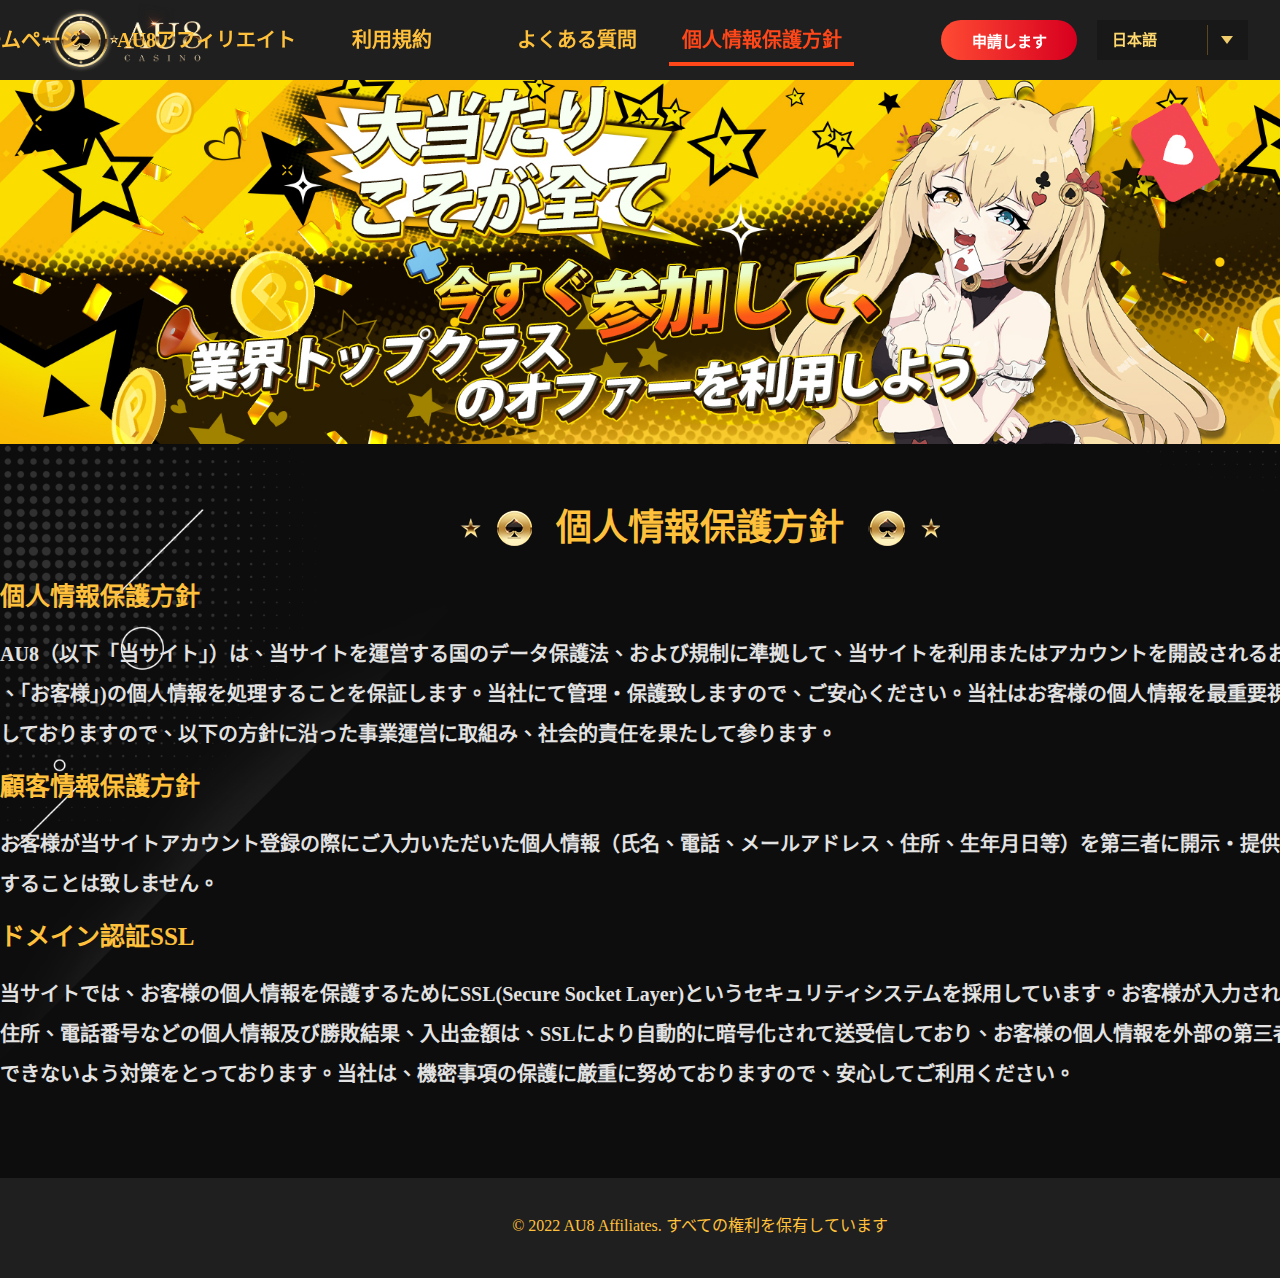
==== html/agPersonal.html @ 7d67d625 "111-08-05" ====
<!DOCTYPE html>
<html lang="zh-TW">
<head>
    <meta charset="UTF-8">
    <meta name="viewport" content="width=device-width, initial-scale=0.25">
    <title>Document</title>
    <link rel="stylesheet" href="../css/style.css">
    <link rel="stylesheet" href="../js/slick-1.8.1/slick/slick.css">
    <link rel="stylesheet" href="../js/slick-1.8.1/slick/slick-theme.css">
    <script src="https://code.jquery.com/jquery-3.6.0.min.js"></script>
    <script src="https://code.jquery.com/jquery-2.2.0.min.js"></script>
    <script src="../js/slick-1.8.1/slick/slick.min.js"></script>
    <script src="../js/javascript.js"></script>
    <link rel="shortcut icon" href="../images/NJLOGO_64x64.ico" type="image/x-icon">
</head>
<body>
    <header>
        <!--上部-->
        <div class="top">
            <!--logo-->
            <img class="logo" src="../images/icon/logo.png" onclick="window.location.href='../index.html'">
            <ul class="agentNav">
                <li>ホームページ</li>
                <li onclick="window.location.href='../index.html'">AU8アフィリエイト</li>
                <li onclick="window.location.href='../html/agRule.html'">利用規約</li>
                <li onclick="window.location.href='../html/agQA.html'">よくある質問</li>
                <li class="active">個人情報保護方針</li>
            </ul>
             <!--右_未登入-->
             <ul class="user login display">
                <!--未登入選單-->
                <li>
                    <form class="loginForm">
                        <button class="agentSignup" type="button">申請します</button>
                    </form>
                </li>
                <!--語言列-->
                <li class="lang">
                    <select>
                        <option>繁體中文</option>
                        <option>简体中文</option>
                        <option>ENGLISH</option>
                        <option selected>日本語</option>
                    </select>
                </li>
            </ul>
        </div>
    </header>
    <main>
        <div class="agOther">
            <div class="topBanner">
                <div class="eventBanner"></div>
            </div>
            <!--內容-->
            <div class="center">
                <div class="agPersonal">
                    <p class="title">個人情報保護方針</p>
                    <div class="contentBlock">
                        <p class="subTitle">個人情報保護方針</p>
                        <p class="info">AU8（以下「当サイト」）は、当サイトを運営する国のデータ保護法、および規制に準拠して、当サイトを利用またはアカウントを開設されるお客様(以下<br>、「お客様」)の個人情報を処理することを保証します。当社にて管理・保護致しますので、ご安心ください。当社はお客様の個人情報を最重要視<br>しておりますので、以下の方針に沿った事業運営に取組み、社会的責任を果たして参ります。</p>
                    </div>
                    <div class="contentBlock">
                        <p class="subTitle">顧客情報保護方針</p>
                        <p class="info">お客様が当サイトアカウント登録の際にご入力いただいた個人情報（氏名、電話、メールアドレス、住所、生年月日等）を第三者に開示・提供<br>することは致しません。</p>
                    </div>
                    <div class="contentBlock">
                        <p class="subTitle">ドメイン認証SSL</p>
                        <p class="info">当サイトでは、お客様の個人情報を保護するためにSSL(Secure Socket Layer)というセキュリティシステムを採用しています。お客様が入力される氏名や<br>住所、電話番号などの個人情報及び勝敗結果、入出金額は、SSLにより自動的に暗号化されて送受信しており、お客様の個人情報を外部の第三者が通信傍受<br>できないよう対策をとっております。当社は、機密事項の保護に厳重に努めておりますので、安心してご利用ください。</p>
                    </div>
            </div>
        </div>
    </main>
    <footer class="agOther">
            <div class="bottom">
                <p class="copyright">© 2022 AU8 Affiliates. すべての権利を保有しています</p>
            </div>
    </footer>
    <div class="filter">
        <!--退傭代理註冊申請彈窗-->
        <div class="jumpWindow agRegist ">
            <div class="title">
                <p>申請します</p>
            </div>
            <div class="content">
                <div class="block">
                    <form>
                        <label>
                            <div class="inputBox">
                                <p class="inputName"><span>※</span>アカウントID</p>
                                <input type="text">
                                <p class="remindText">*数字と英文字のみ、記号不可<br>*4文字以上である必要が御座います<br>*4文字以上である必要が御座います</p>
                            </div>
                        </label>
                        <label>
                            <div class="inputBox">
                                <p class="inputName"><span>※</span>パスワード</p>
                                <input type="text">
                            </div>
                        </label>
                        <label>
                            <div class="inputBox">
                                <p class="inputName"><span>※</span>お名前</p>
                                <input type="text">
                                <p class="remindText">*ローマ字フルネーム</p>
                            </div>
                        </label>
                        <label>
                            <div class="inputBox last">
                                <p class="inputName"><span>※</span>メール</p>
                                <input type="text">
                            </div> 
                        </label>
                    </form>
                </div>    
                <div class="block">
                    <form>
                        <div class="inputBox">
                            <label>
                                <p class="inputName"><span>※</span>LINE</p>
                                <input type="text">
                            </label>
                        </div>
                        <div class="inputBox">
                            <label>
                                <p class="inputName"><span>※</span>宣伝サイトURL</p>
                                <input type="text">
                                <p class="remindText">*宣伝を行うサイトURLもしくはその他の宣伝方法<br>*宣伝URLが無い場合は、紹介方法をご入力ください<br>*プレイヤーアカウントはAU8で登録したアカウントとなります</p>
                            </label>
                        </div>
                        <div class="inputBox">
                            <label>
                                <p class="inputName"><span>※</span>報酬お支払い方法</p>
                                <input type="text" value="USDT" class="select"> <i class="arrow">
                            </label>
                        </div>
                    </form> 
                    <div class="btnBox">
                        <div class="readBtn"><p class="checked">√</p></div>
                        <p class="agree openAGterms">利用規約に同意します</p>
                    </div>
                    <buttton class="apply close">申請します</buttton>
                </div>    
            </div>
        </div>
         <!--相關條款彈窗-->
         <div class="jumpWindow agTerms">
            <div class="title">
                <p>利用規約とプライバシーポリシー</p>
                <i class="close_ic back"></i>
            </div>
            <div class="content">
                <div class="contentBlock">
                    <p class="smallTitle introduce">1.はじめに</p>
                    <p class="info"><span class="chapter">1.1</span>本利用規約に同意する前に、すべての項目を必ずお読みください。本規約に同意することにより、本規約<br>は、パートナーまたはパートナーが代表する組織を拘束するものとなります。</p>
                </div>
                <div class="contentBlock">
                    <p class="smallTitle explain">2.定義と解釈</p>
                    <p class="info"><span class="keyword">「当サイト」</span>とは、fortuna888.netのことを指します。</p>
                    <p class="info"><span class="keyword">「AU8」</span>とは、fortuna888.netのことを指します。</p>
                    <p class="info"><span class="keyword">「当社」</span>とは、当サイトの運営会社Astrobet N.V., Ltd.のことを指します。</p>
                    <p class="info"><span class="keyword">「アフィリエイトプログラム」</span>とは、当サイトおよびパートナー間のパートナーシップを指します。<br>パートナーはAU8のウェブサイトを宣伝し、当サイトのウェブサイトへ新規プレイヤーを継続的に生み出すものとします。</p>
                    <p class="info"><span class="keyword">「パートナー」</span>とは、当サイトのアフィリエイトプログラムに登録参加する人物を指します。</p>
                    <p class="info"><span class="keyword">「パートナーウェブサイト」</span>とは、パートナーが維持・運営し、当サイトのアフィリエイトリンクおよびコ
                        ードを案内するプラットフォーム（ウェブサイト／アプリケーション／ウィジェット等）を指します。</p>
                    <p class="info"><span class="keyword">「アフィリエイトリンク」</span>とは、パートナーウェブサイトからAU8へのインターネットハイパーリンクを
                        指します。</p>
                    <p class="info"><span class="keyword">「アフィリエイトコード」</span>とは、パートナー毎に設定されるコードで、本コードを登録の際に入力をした場合
                        でもパートナーの子会員と設定されるコードを指します。</p>
                    <p class="info"><span class="keyword">「プレイヤー」</span>とは、当サイトでプレイアカウントを作成し、ベットしている人物のことを指します。</p>
                    <p class="info"><span class="keyword">「プレイアカウント」</span>とは、当サイトでプレイをするために作成されたアカウントを指します。</p>
                    <p class="info"><span class="keyword">「アフィリエイトアカウント」</span>とは、パートナーが当サイトのアフィリエイトプログラムに登録をした際に
                        発行されるアカウントを指します。</p>
                    <p class="info"><span class="keyword">「子会員」</span>とは、パートナーのリンクから当サイトへ登録をしたプレイヤーを指します。</p>
                    <p class="info"><span class="keyword">「アクティブ子会員」</span>とは、入金をしてベットをしたプレイヤーを指します。</p>
                    <p class="info"><span class="keyword">「コミッション」</span>とは、本規約で設定されたパートナーへの支払いを指します。 </p>
                </div>
                <div class="contentBlock">
                    <p class="smallTitle partner">3.パートナー適用条件</p>
                    <p class="info"><span class="chapter">3.1.</span>パートナーは以下を表明し保証します。</p>
                    <div class="chapterBox">
                        <p class="infoChapter"><span class="chapter">3.1.1.</span>パートナー期間中は、パートナー契約を締結する権利と権限を有し、そのすべての義務を履行する。</p>
                        <p class="infoChapter"><span class="chapter">3.1.2.</span>パートナー契約に基づく義務を履行するために必要な登録、許可、同意およびライセンスをすべて取<br>
                            得し、有効に維持するものとする。</p>
                        <p class="infoChapter"><span class="chapter">3.1.3.</span>パートナー契約の条項を完全に理解し、同意する。</p>
                    </div>
                    <p class="info"><span class="chapter">3.2.</span>当サイトは提出されたパートナー情報を審査し、アフィリエイト申請を認証するか否かを電子<br>
                    メールでパートナーに通知します。当社は、絶対的な裁量で登録を拒否する権利を保持します。</p>
                </div>
                <div class="contentBlock">
                    <p class="smallTitle right">4.当社の権利と義務</p>
                    <p class="info"><span class="chapter">4.1.</span>当社は、コミッションの総額を記録し、パートナーへの合計コミッションと統計データをアフィリエイ<br>
                        トアカウントから確認できるようにします。</p>
                    <p class="info"><span class="chapter">4.2.</span>当社は本規約に準じ、パートナーに対しコミッションを支払うものとします。</p>
                    <p class="info"><span class="chapter">4.3.</span>当社は、当社が適切と考える時点において、本アフィリエイトプログラムを終了、変更または閉鎖する<br>
                        権利、および本規約の規定を変更する独自の決定権を持ちます。資料の変更に関しては電子メールによる通<br>
                        知をパートナーに送ります。</p>
                    <p class="info"><span class="chapter">4.4.</span>当社は、当社の完全および絶対の裁量権で、新規パートナーを受け入れるか否かを判断する権利を持つも<br>
                        のとします。</p>
                    <p class="info"><span class="chapter">4.5.</span>下記に該当する場合、当社が最終権利を所有、およびパートナーのアカウントを閉鎖する権利を持
                        ちます:</p>
                        <div class="chapterBox">
                            <p class="infoChapter"><span class="chapter"> 4.5.1.</span>当社の単独の見解において、国内および国際規則を遵守するため。</p>
                            <p class="infoChapter"><span class="chapter"> 4.5.2.</span>当社の方針に従うため。</p>
                            <p class="infoChapter"><span class="chapter"> 4.5.3.</span>当社、プレイヤー、子会員又はその他第三者機関の利益を守るため。</p>
                        </div>
                        <p class="info"><span class="chapter">4.6.</span>当社は、以下のパートナーの個人情報を、高レベルなセキュリティ、アンチマネーロンダリングの<br>
                            法的条件への適合、当取引関係の管理の目的で使用され、プライバシーポリシーに応じて使用及び処理<br>
                            するものとします:</p>
                        <div class="chapterBox">
                            <p class="infoChapter"><span class="chapter"> 4.6.1.</span>アフィリエイトアカウントID</p>
                            <p class="infoChapter"><span class="chapter"> 4.6.2.</span>名前</p>
                            <p class="infoChapter"><span class="chapter"> 4.6.3.</span>メールアドレス</p>
                            <p class="infoChapter"><span class="chapter"> 4.6.4.</span>宣伝サイトURL</p>
                            <p class="infoChapter"><span class="chapter"> 4.6.5.</span>口座情報</p>
                        </div>
                </div>
                <div class="contentBlock">
                    <p class="smallTitle partneright">5.パートナーの権利と義務</p>
                    <p class="info"><span class="chapter">5.1.</span>パートナーは以下を保証し、承諾するものとします。</p>
                    <div class="chapterBox">
                        <p class="infoChapter"><span class="chapter">5.1.1.</span>当サイトおよびパートナーの利益を可能な限り最大限にすべく、自費による当サイトの<br>
                            マーケティング および宣伝を行う:</p>
                        <p class="infoChapter"><span class="chapter">5.1.2.</span>アフィリエイトプログラムの範囲内で提供されるアフィリエイトリンク、アフィリエイトコード、<br>
                            プロモーション、マーケティングツールを使用する。</p>
                        <p class="infoChapter"><span class="chapter">5.1.3.</span>パートナーのマーケティング活動は、適切かつプロフェッショナルとして本規約の規定に準
                            じなくてはならない。</p>
                        <p class="infoChapter"><span class="chapter">5.1.4.</span>常に関連する立法および適用される法律に準拠すること。これにはデータ保護およびプライバシーに<br>
                            関して適用される法律を含むがこれに限定されない。</p>
                        <p class="infoChapter"><span class="chapter">5.1.5.</span>パートナーウェブサイトのメンテナンスおよび開発に責任を持つこと。当サイトの情報が更新
                            されたら、パートナーウェブサイトも随時更新をすること。</p>
                        <p class="infoChapter"><span class="chapter">5.1.6.</span>パートナーウェブサイトに、当サイトのプレイヤーまたはプレイヤーに限定されずパートナーウェ
                            ブサイトを閲覧できる人物が誤解を招く内容を記載した場合、その際に発生した負債や当サイトが不利益
                            になる状況が発生した場合の責任はパートナーが負うものとする。</p>
                        <p class="infoChapter"><span class="chapter">5.1.7.</span>当サイトに有利に反映されるような方法でビジネスを遂行する。</p>
                        <p class="infoChapter"><span class="chapter">5.1.8.</span>差別的、みだらな内容、違法、性的描写、ポルノ、または暴力的な内容を含むようなマーケティング<br>
                            活動（パートナーウェブサイトを含む）を行わない。</p>
                        <p class="infoChapter"><span class="chapter">5.1.9.</span>ギャンブルの法的年齢未満を対象としない。ギャンブルおよびギャンブルのプロモーションが違法<br>
                            である管轄区域を対象としない。</p>
                        <p class="infoChapter"><span class="chapter">5.1.10.</span>当サイトに掲載されているマーケティングツールを除き、当社から承諾がない限り、当社または当<br>
                            サイトの保有者/運営者のその他表現、商標、知的財産権を使用しない。</p>
                    </div>
                    <p class="info"><span class="chapter">5.2.</span>パートナーは、当社より提供されたログイン情報の機密を保持し、安全で常に保護するものとします。<br>
                        また、パートナー側の不具合により、ログイン情報の適切な保護がなされなかった事に起因する不正の<br>
                        ログイン情報の使用は、パートナーが単独で責任を負うものとする。</p>
                    <p class="info"><span class="chapter">5.3.</span>パートナーは、アフィリエイトアカウントのユーザーIDとパスワードにおけるすべての活動と行為<br>
                        に対して、単独で責任を負うものとします。パートナーは、その認証の違法および不正使用の疑いがある<br>
                        場合は、即座に当社に連絡をするものとします。</p>
                    <p class="info"><span class="chapter">不正な方法によってまたは本規約を違反する不正手段によって、子会員の登録、紹介、ベットが行<br>
                        われている場合、当社はアフィリエイトアカウントを凍結する権利およびアフィリエイトアカウント<br>
                        からコミッションを差し引く権利を持ちます。</p>
                </div>
                <div class="contentBlock">
                    <p class="smallTitle committee">6.コミッション </p>
                    <p class="info"><span class="chapter">6.1.</span>当社は本規約に基づき、パートナーにコミッションを支払うものとします。</p>
                    <p class="info"><span class="chapter">6.2.</span>コミッションの計算公式は以下の通りです:<br>
                        （勝負値（ベット額-ペイアウト）- ボーナス費用 - プラットフォーム費用 - ジャックポット - 手数料 ）
                        × コミッション％</p>
                    <p class="info"><span class="keyword">*ペイアウト：子会員様が勝った金額</span></p>
                    <p class="info"><span class="chapter">6.3.</span>パートナーに支払うべきと当サイトが認めるコミッションは、毎月5日に計算され、その支払いは毎月<br>
                        10日18：00前にアフィリエイトアカウントへ配布されます。臨時システム調整が実施された場合は、<br>
                        コミッションの配布が遅れる場合があります。コミッションは日本円で支払われます。</p>
                    <p class="info"><span class="chapter">6.4.</span>当社はネガティブキャリーオーバー制度を採用しています。コミッションは、<br>
                        アフィリエイトアカウントがプラス残高の場合のみ行われます。当月のコミッションがマイナスの場合、<br>
                        マイナス残高は翌月に持ち越されます。翌月の収入がプラス残高で、前月から持ち越されたマイナス残高<br>
                        が相殺された場合に支払いが行われます。</p>
                    <p class="info"><span class="chapter">6.5.</span>連続した3ヶ月以内にアクティブ子会員が1名もいなかった場合、活動していないと判断し、<br>
                        システムワレットに入ったコミッションは全て0に戻ります。</p>    
                    <p class="info"><span class="chapter">6.6.</span>連続した6ヶ月以内にアクティブ子会員を獲得できない場合は、アカウントは凍結され、<br>
                        システムワレットに入ったコミッションは全て0に戻ります。</p>    
                    <p class="info"><span class="chapter">6.7.</span>下記に該当するものはコミッションから差し引かれます:</p> 
                    <p class="info"><span class="keyword">下記に限らず「相互メリット」の原則より、万が一不正な行為により一方が平等でない利益を獲得した場合、当サイトが全ての最終決定権を有しております</span></p>   
                    <div class="chapterBox">
                        <p class="infoChapter"><span class="chapter"> 6.7.1.</span>体験ボーナスから発生したリベート</p>
                        <p class="infoChapter"><span class="chapter"> 6.7.2.</span>ボーナス費用</p>
                        <p class="infoChapter"><span class="chapter"> 6.7.3.</span>ゲームプラットフォーム費用</p>
                        <p class="infoChapter"><span class="chapter"> 6.7.4.</span>ジャックポット費用</p>
                        <p class="infoChapter"><span class="chapter"> 6.7.5.</span>サービス手数料</p>
                    </div>
                    <p class="info"><span class="chapter">6.8.</span>パートナーは、不正または誤った取引に基づいて受け取ったコミッションは全額返金<br>
                        しなければなりません。</p>
                    <p class="info"><span class="chapter">6.9.</span>コミッションに関わるあらゆる権利に関しては当サイトが全ての最終決定権を有しております。<br>
                        しなければなりません。</p>
                </div>
                <div class="contentBlock">
                    <p class="smallTitle notice">7.禁止事項</p>
                    <p class="info"><span class="chapter">7.1.</span>下記禁止事項を発見した場合、該当月のコミッションは全て当社が没収し、アフィリエイトアカウントの凍結をいたします:</p>
                    <div class="chapterBox">
                        <p class="infoChapter"><span class="chapter"> 7.1.1.</span>パートナーと子会員が同じIPおよび名前であること。</p>
                        <p class="infoChapter"><span class="chapter"> 7.1.2.</span>パートナーが自分のアフィリエイトアカウントにプレイアカウントを登録すること（セルフアフィリエイト）。</p>
                        <p class="infoChapter"><span class="chapter"> 7.1.3.</span>パートナーが、既存プレイヤーに、パートナー自身のアフィリエイトリンクおよびコードから、再度プレイアカウントを登録させること。</p>
                        <p class="infoChapter"><span class="chapter"> 7.1.4.</span>パートナーが他のパートナーの子会員になること。</p>
                        <p class="infoChapter"><span class="chapter"> 7.1.5.</span>パートナー同士が協力をしてコミッションを稼ぐこと。</p>
                        <p class="infoChapter"><span class="chapter"> 7.1.6.</span>パートナーと子会員またはプレイヤーが協力をしてコミッションを稼ぐこと。</p>
                    </div>
                    <p class="info"><span class="chapter">7.2.</span>自身のアフィリエイトアカウントを利用して、本人または、友人、従業員または他の第三者
                        がプレイヤーとして登録し、個人的使用およびその使用のためにプレイヤーアカウントに直接または間接的に入金を行って、コミッションを増やす行為や、その他当社および当サイトを欺く行為はすべて詐欺
                        とみなされます。</p>
                    <p class="info"><span class="chapter">7.3.</span>アフィリエイトアカウントでログイン後、バックオフィスで確認できる情報が、ご友人、プレイヤー、
                        従業員、第三者へ意図的、偶発的に関わらず漏らすことは禁止です。情報が漏れた場合に出た損失、傷害、
                        損害はパートナーが負うものとします。</p>
                </div>
                <div class="contentBlock ">
                    <p class="smallTitle classified">8.機密情報</p>
                    <p class="info"><span class="chapter">9.1.</span>すべての情報は機密扱いとされ、当社の事前の明示的かつ書面による同意なしに、直接的にも間接的にも、個人的または商業目的その他の目的でも使用されることは許されません。</p>
                    <p class="info"><span class="chapter">9.2.</span>パートナーは、本規約に基づく義務の履行以外の目的で機密情報を使用してはいけません。</p>
                    <p class="info"><span class="chapter">9.3.</span>条項9は、パートナー契約終了後も存続するものとします。</p>
                </div>
                <div class="contentBlock">
                    <p class="smallTitle duty">9.負債および責任制限</p>
                    <p class="info"><span class="chapter">8.1.</span>当社は、以下に関して一切の責任を負いません:</p>
                    <div class="chapterBox">
                        <p class="infoChapter"><span class="chapter"> 8.1.1.</span>経済的損失。（利益、収益、事業、契約を含むがこれに限定されない）</p>
                        <p class="infoChapter"><span class="chapter"> 8.1.2.</span>パートナーまたはパートナーウェブサイトの評判、営業権の損失。</p>
                        <p class="infoChapter"><span class="chapter"> 8.1.3.</span>意図的、偶発的、間接的、必然的な損失。</p>
                    </div>
                </div>
                <div class="contentBlock">
                    <p class="smallTitle terminate">10.解約または契約の終了 </p>
                    <p class="info"><span class="chapter">10.1.</span>本契約は、当社またはパートナーのいずれかが、電子メールにて告知を送ることにより終了させることができます。当サイトがカジノゲームサービスをプレイヤーに提供することを妨げられた場合は、本契約は自動的に終了します。</p>
                    <p class="info"><span class="chapter">10.2.</span>いずれかの当事者に、本利用規約に対する重大な規約違反が認められた場合、他方当事者
                        はパートナー契約を即時に終了させる権利を持ちます。</p>
                    <p class="info"><span class="chapter">10.3.</span>当社は、パートナーが下記を例とする積極的な宣伝を行わない場合に、電子メールでの通知
                        によって本利用規約を終了およびアフィリエイトアカウントを凍結する権利を保持します。その際に所持
                        しているコミッションは全て当社が没収いたします。</p>
                    <div class="chapterBox">
                        <p class="infoChapter"><span class="chapter"> 10.3.1.</span>一定期間合理的な数のプレイヤーを当サイトに紹介しない場合。</p>
                        <p class="infoChapter"><span class="chapter"> 10.3.2.</span>連続した6ヶ月以内にアクティブ子会員を獲得できない場合。</p>
                        <p class="infoChapter"><span class="chapter"> 10.3.3.</span>パートナーが当サイトを積極的に宣伝していないとみなす合理的な理由がある場合。</p>
                    </div>
                    <p class="info"><span class="chapter">10.4.</span>本契約の解約に際し、パートナーは全ての機密情報と宣伝ツールを当社に対して返還する義務を持ちます。契約終了後、先に述べた情報を使用または未返還であることが発覚した場合、その際に得た収
                        益は当社へ返還、損害や損失は全てパートナーが負うものとします。</p>
                    <p class="info"><span class="chapter">10.5.</span>パートナーは、本契約の解約後も、解約前に発生した本規約の違反から生じるいかなる責任
                        に関してもその履行を免れることは出来ません。</p>
                </div>
                <div class="contentBlock">
                    <p class="smallTitle agreetment">11.本規約および本契約の改正</p>
                    <p class="info"><span class="chapter">11.1.</span>当社は、本規約のいかなる規定も、パートナーに事前通知することなく、いつでも条項のいずれかを
                        修正、変更、削除または追加する権利を保持します。変更後、パートナーへは電子メールアドレスで通知
                        されます。当社が修正または変更を公開した後、アフィリエイトプログラムに継続して参加することは、
                        パートナーは新しい利用規約を承諾したものとみなされます。</p>
                </div>
            </div>
            <div class="btnBox">
                <button class="closeTerms">同意する</button>
            </div>
        </div>
    </div>
    <div class="bg"></div>
</body>
</html>
---- css/style.css ----
@charset "UTF-8";
button:disabled {
  background: #585858 !important;
  border: none !important;
  color: #ffffff !important;
  -webkit-box-shadow: none !important;
          box-shadow: none !important;
  cursor: not-allowed;
}

input:disabled {
  background: #272727 !important;
  border: none !important;
}

header .forget i {
  background: url("../images/icon/question.png") no-repeat;
  background-size: 100%;
}

header .transferInfo .money i {
  background: url("../images/icon/svg/loading_g.svg") no-repeat;
  background-size: 100%;
}

.topGameList .prev::before,
.topGameList .next::before {
  background: url("../images/icon/svg/arrow_w.svg") no-repeat;
  background-size: 100%;
}

.mainWrap .quickBox i {
  background: url("../images/icon/quick_ic.png") no-repeat;
  background-size: 600%;
}

.mainWrap .loveGame .textBox .love {
  background: url("../images/icon/svg/love1.svg") no-repeat;
  background-size: 100%;
}

.mainWrap .loveGame .textBox .love.active {
  background: url("../images/icon/svg/love2.svg") no-repeat;
  background-size: 100%;
}

.sideBar .inviteBtn a {
  background: url("../images/icon/invite.gif") no-repeat;
  background-size: contain;
}

.sideBar .goTop i {
  background: url("../images/icon/goTop.png") no-repeat;
  background-size: contain;
}

footer .twitter {
  background: url("../images/icon/svg/twitter.svg") no-repeat !important;
  background-size: contain;
}

footer .payments .bank {
  background: url("../images/partner/footer_payments/bank.png") no-repeat center;
}

footer .payments .usdt {
  background: url("../images/partner/footer_payments/usdt.png") no-repeat center;
}

footer .payments .vega {
  background: url("../images/partner/footer_payments/vega.png") no-repeat center;
}

footer .payments .imove {
  background: url("../images/partner/footer_payments/imove.png") no-repeat center;
}

footer .payments .sticpay {
  background: url("../images/partner/footer_payments/sticpay.png") no-repeat center;
}

footer .payments .iwallet {
  background: url("../images/partner/footer_payments/iwallet.png") no-repeat center;
}

footer .payments .tigerpay {
  background: url("../images/partner/footer_payments/tigerpay.png") no-repeat center;
}

footer .partner .ag {
  background: url("../images/partner/footer_partner/ag.png") no-repeat center;
}

footer .partner .sa {
  background: url("../images/partner/footer_partner/sa.png") no-repeat center;
}

footer .partner .dg {
  background: url("../images/partner/footer_partner/dg.png") no-repeat center;
}

footer .partner .tpg {
  background: url("../images/partner/footer_partner/tpg.png") no-repeat center;
}

footer .partner .og {
  background: url("../images/partner/footer_partner/og.png") no-repeat center;
}

footer .partner .sp {
  background: url("../images/partner/footer_partner/sp.png") no-repeat center;
}

footer .partner .mg {
  background: url("../images/partner/footer_partner/mg.png") no-repeat center;
}

footer .partner .pp {
  background: url("../images/partner/footer_partner/pp.png") no-repeat center;
}

footer .partner .gh {
  background: url("../images/partner/footer_partner/gh.png") no-repeat center;
}

footer .partner .elk {
  background: url("../images/partner/footer_partner/elk.png") no-repeat center;
}

footer .partner .ftp {
  background: url("../images/partner/footer_partner/ftp.png") no-repeat center;
}

footer .partner .pg {
  background: url("../images/partner/footer_partner/pg.png") no-repeat center;
}

footer .partner .bng {
  background: url("../images/partner/footer_partner/bng.png") no-repeat center;
}

footer .partner .ab {
  background: url("../images/partner/footer_partner/ab.png") no-repeat center;
}

footer .partner .pls {
  background: url("../images/partner/footer_partner/pls.png") no-repeat center;
}

footer .partner .rsg {
  background: url("../images/partner/footer_partner/rsg.png") no-repeat center;
}

footer .partner .bp {
  background: url("../images/partner/footer_partner/bp.png") no-repeat center;
}

footer .partner .redtiger {
  background: url("../images/partner/footer_partner/redtiger.png") no-repeat center;
}

footer .partner .ifun {
  background: url("../images/partner/footer_partner/ifun.png") no-repeat center;
}

footer .partner .redrake {
  background: url("../images/partner/footer_partner/redrake.png") no-repeat center;
}

footer .partner .ely {
  background: url("../images/partner/footer_partner/ely.png") no-repeat center;
}

footer .partner .atux {
  background: url("../images/partner/footer_partner/atux.png") no-repeat center;
}

footer .partner .evoplay {
  background: url("../images/partner/footer_partner/evoplay.png") no-repeat center;
}

footer .partner .sport {
  background: url("../images/partner/footer_partner/sport.png") no-repeat center;
}

footer .partner .png {
  background: url("../images/partner/footer_partner/png.png") no-repeat center;
}

footer .partner .relax {
  background: url("../images/partner/footer_partner/relax.png") no-repeat center;
}

footer .partner .wm {
  background: url("../images/partner/footer_partner/wm.png") no-repeat center;
}

footer .partner .ygg {
  background: url("../images/partner/footer_partner/ygg.png") no-repeat center;
}

footer .partner .net {
  background: url("../images/partner/footer_partner/net.png") no-repeat center;
}

footer .partner .jili {
  background: url("../images/partner/footer_partner/jili.png") no-repeat center;
}

footer .partner .nolimit {
  background: url("../images/partner/footer_partner/nolimit.png") no-repeat center;
}

footer .partner .evo {
  background: url("../images/partner/footer_partner/evo.png") no-repeat center;
}

.jumpWindow .close_ic {
  background: url("../images/icon/svg/close_w.svg") no-repeat;
  background-size: 100%;
}

.jumpWindow.betWindow .trans_arrow {
  background: url("../images/icon/svg/transfer_arrow.svg") no-repeat;
  background-size: 100%;
}

.jumpWindow.loading .content div {
  background: url("../images/icon/svg/loading_b.svg") no-repeat;
  background-size: 100%;
}

.jumpWindow .pageBox .page i {
  background: url("../images/icon/svg/arrow_g.svg") no-repeat;
  background-size: contain;
}

.gameWrap {
  background: url("../images/gameBG.jpg") no-repeat;
  background-size: contain;
  background-attachment: fixed;
}

.slotBody .search_ic {
  background: url("../images/icon/svg/search.svg") no-repeat top center;
  background-size: cover;
}

.slotBody .pfName button i {
  background: url("../images/icon/svg/arrow_w.svg") no-repeat;
  background-size: 100%;
}

.slotBody .gameList .textBox .love {
  background: url("../images/icon/svg/love1.svg") no-repeat;
  background-size: 100%;
}

.slotBody .gameList .textBox .love.active {
  background: url("../images/icon/svg/love2.svg") no-repeat;
  background-size: 100%;
}

.eventTitle {
  background: url("../images/eventTitleBG.png") no-repeat;
  background-size: cover;
}

.eventBody .event_ic,
.eventBody .event_ic::before {
  background: url("../images/icon/svg/entire.svg") no-repeat;
  background-size: 100%;
}

.eventDetail .back {
  background: url("../images/icon/event_back.png") no-repeat;
  background-size: contain;
}

.eventDetail .btnBox .twitter {
  background: url("../images/icon/svg/twitter.svg");
  background-size: contain;
}

.eventDetail .btnBox .telegram {
  background: url("../images/icon/svg/telegram.svg");
  background-size: contain;
}

.eventDetail .btnBox .wechat {
  background: url("../images/icon/svg/wechat.svg");
  background-size: contain;
}

.eventDetail .btnBox .facebook {
  background: url("../images/icon/svg/facebook.svg");
  background-size: contain;
}

.eventDetail .btnBox .line {
  background: url("../images/icon/svg/line.svg");
  background-size: contain;
}

.eventDetail .btnBox .link {
  background: url("../images/icon/link.png");
  background-size: contain;
}

.innerNav .user_ic,
.innerNav .user_ic::before {
  background: url("../images/icon/svg/innerNav_user.svg") no-repeat;
  background-size: 100%;
}

.innerNav .vip_ic,
.innerNav .vip_ic::before {
  background: url("../images/icon/svg/innerNav_vip.svg") no-repeat;
  background-size: 100%;
}

.innerNav .wallet_ic,
.innerNav .wallet_ic::before {
  background: url("../images/icon/svg/innerNav_wallet.svg") no-repeat;
  background-size: 100%;
}

.innerNav .card_ic,
.innerNav .card_ic::before {
  background: url("../images/icon/svg/innerNav_card.svg") no-repeat;
  background-size: 100%;
}

.innerNav .dealRecord_ic,
.innerNav .dealRecord_ic::before {
  background: url("../images/icon/svg/innerNav_dealRecord.svg") no-repeat;
  background-size: 100%;
}

.innerNav .betRecord_ic,
.innerNav .betRecord_ic::before {
  background: url("../images/icon/svg/innerNav_betRecord.svg") no-repeat;
  background-size: 100%;
}

.innerNav .event_ic,
.innerNav .event_ic::before {
  background: url("../images/icon/svg/innerNav_event.svg") no-repeat;
  background-size: 100%;
}

.innerNav .mail_ic,
.innerNav .mail_ic::before {
  background: url("../images/icon/svg/innerNav_mail.svg") no-repeat;
  background-size: 100%;
}

.innerNav .dividend_ic,
.innerNav .dividend_ic::before {
  background: url("../images/icon/svg/innerNav_dividend.svg") no-repeat;
  background-size: 100%;
}

.innerNav .invite_ic,
.innerNav .invite_ic::before {
  background: url("../images/icon/svg/innerNav_invite.svg") no-repeat;
  background-size: 100%;
}

.memberWrap .level .data_ic {
  background: url("../images/icon/svg/data.svg") no-repeat center;
  background-size: 65%;
}

.memberWrap .level .phone_ic {
  background: url("../images/icon/svg/phone.svg") no-repeat center;
  background-size: 65%;
}

.memberWrap .level .bankcard_ic {
  background: url("../images/icon/svg/bankcard.svg") no-repeat center;
  background-size: 65%;
}

.memberWrap .level .mail_ic {
  background: url("../images/icon/svg/mail_w.svg") no-repeat center;
  background-size: 65%;
}

.memberWrap .left .changePhone::before,
.memberWrap .changePassword button::before {
  background: url("../images/icon/edit.png") no-repeat;
  background-size: contain;
}

.memberWrap .right .copy::before {
  background: url("../images/icon/copy.png") no-repeat;
  background-size: contain;
}

.memberWrap .right .qr {
  background: url("../images/icon/qr.png") no-repeat;
  background-size: contain;
}

.vipWrap {
  background: url("../images/vip_info.png") no-repeat;
  background-size: 100%;
}

.vipHeader .medal {
  background: url("../images/icon/medal.png") no-repeat;
  background-size: 100%;
}

.vipWrap .detailTitle .back {
  background: url("../images/icon/svg/arrow_r.svg") no-repeat;
  background-size: 100%;
}

.vipWrap .detailCardBox .prev,
.vipWrap .detailCardBox .next {
  background: url("../images/icon/svg/arrow_r.svg") no-repeat;
  background-size: 100%;
}

.vipWrap .detailCardBox .cardBg {
  background: url("../images/vip_card.png") no-repeat;
  background-size: 100%;
}

.vipWrap .detailCardBox .cardBg.v2 {
  background: url("../images/vip_card_2.png") no-repeat;
  background-size: 100%;
}

.vipWrap .detailCardBox .cardBg.v3 {
  background: url("../images/vip_card_3.png") no-repeat;
  background-size: 100%;
}

.walletWrap .platformWallet .re_ic {
  background: url("../images/icon/svg/refresh.svg") no-repeat;
  background-size: contain;
}

.walletWrap .platformWallet .remind_ic {
  background: url("../images/icon/remind.png") no-repeat;
  background-size: contain;
}

.dealWrap .waterBox .arrow_ic {
  background: url("../images/icon/svg/arrow_r.svg") no-repeat;
  background-size: 100%;
}

.dealWrap .dealBox .page i,
.dealWrap .waterBox .page i {
  background: url("../images/icon/svg/arrow_g.svg") no-repeat;
  background-size: contain;
}

.cardMiddle .card .addCard_ic {
  background: url("../images/icon/svg/addCard.svg") no-repeat;
  background-size: 100%;
}

.cardWrap .cardBox .card {
  background: url("../images/bankCard.png") no-repeat;
  background-size: cover;
}

.cardWrap .review {
  background: url("../images/icon/review.png") no-repeat;
  background-size: 100%;
}

.cardWrap .bottomWrap .idImg {
  background: url("../images/icon/photo.png") no-repeat;
  background-size: contain;
}

.rightSide .smallBoard .arrow {
  background: url("../images/icon/svg/arrow_r.svg") no-repeat;
  background-size: 100%;
}

.mailWrap.innerMode .title .arrow_ic,
.mailWrap.innerMode .msgTitle .prev, .mailWrap.innerMode .msgTitle .next {
  background: url("../images/icon/svg/arrow_b.svg") no-repeat;
  background-size: contain;
}

.mailWrap .bottom .page i {
  background: url("../images/icon/svg/arrow_g.svg") no-repeat;
  background-size: contain;
}

.betWrap .fakeTable .arrow_ic {
  background: url("../images/icon/svg/arrow_b.svg") no-repeat;
  background-size: 100%;
}

.betWrap .fakeTable .page i {
  background: url("../images/icon/svg/arrow_g.svg") no-repeat;
  background-size: contain;
}

.eventWrap .tableWrap .page i {
  background: url("../images/icon/svg/arrow_g.svg") no-repeat;
  background-size: contain;
}

.depositWrap .top .title button i {
  background: url("../images/icon/question_2.png") no-repeat;
  background-size: 100%;
}

.depositWrap .list .card_ic {
  background: url("../images/icon/svg/card.svg") no-repeat;
  background-size: 100%;
}

.depositWrap .list .depositIC {
  background: url("../images/icon/deposit_ic.png") no-repeat;
  background-size: 500%;
}

.depositWrap .list .prev, .depositWrap .list .next {
  background: url("../images/icon/svg/arrow_r.svg") no-repeat;
  background-size: 100%;
}

.depositWrap .bottom .fakeTable .copy::before {
  background: url("../images/icon/copy.png") no-repeat;
  background-size: contain;
}

.rightSide .tran_ic {
  background: url("../images/icon/svg/transfer_arrow.svg") no-repeat;
  background-size: 100%;
}

.rightSide .re_ic {
  background: url("../images/icon/svg/refresh.svg") no-repeat;
  background-size: contain;
}

.rightSide .search_ic::before {
  background: url("../images/icon/svg/search.svg") no-repeat;
  background-size: contain;
}

.withdrawalWrap .smallTitle .reset_ic {
  background: url("../images/icon/svg/refresh.svg") no-repeat;
  background-size: 100%;
}

.withdrawalWrap .platformBox .db_arrow {
  background: url("../images/icon/svg/unfold.svg") no-repeat;
  background-size: 100%;
}

.withdrawalWrap .platformBox .remind_ic {
  background: url("../images/icon/remind.png") no-repeat;
  background-size: contain;
}

.transferWrap .walletTitle .reset_ic {
  background: url("../images/icon/svg/refresh.svg") no-repeat;
  background-size: 100%;
}

.transferWrap .platform .db_arrow {
  background: url("../images/icon/svg/unfold.svg") no-repeat;
  background-size: 100%;
}

.transferWrap .platform .remind_ic {
  background: url("../images/icon/remind.png") no-repeat;
  background-size: contain;
}

.transferWrap .platformBox .trans_ic {
  background: url("../images/icon/svg/transfer_arrow.svg") no-repeat;
  background-size: 100%;
}

.helpPage .nav .arrow_ic {
  background: url("../images/icon/svg/arrow_r.svg") no-repeat;
  background-size: 100%;
}

.helpPage .nav .bulb {
  background: url("../images/icon/svg/bulb.svg") no-repeat;
  background-size: 100%;
}

.helpPage .nav .problem {
  background: url("../images/icon/svg/helpProblem.svg") no-repeat;
  background-size: 100%;
}

.helpPage .nav .aboutUs {
  background: url("../images/icon/svg/aboutus.svg") no-repeat;
  background-size: 100%;
}

.helpPage .nav .downloadIC {
  background: url("../images/icon/download.png") no-repeat;
  background-size: 100%;
}

.helpPage .teachList .arrow_ic {
  background: url("../images/icon/svg/arrow_b.svg") no-repeat;
  background-size: 100%;
}

.helpPage .img.online01 {
  background: url("../images/help/online01.png") no-repeat;
  background-size: 100%;
}

.helpPage .img.online02 {
  background: url("../images/help/online02.png") no-repeat;
  background-size: 100%;
}

.helpPage .img.online03 {
  background: url("../images/help/online03.png") no-repeat;
  background-size: 100%;
}

.helpPage .img.online04 {
  background: url("../images/help/online04.png") no-repeat;
  background-size: 100%;
}

.helpPage .img.online05 {
  background: url("../images/help/online05.png") no-repeat;
  background-size: 100%;
}

.helpPage .upload_ic {
  background: url("../images/icon/svg/help_upload.svg") no-repeat;
  background-size: contain;
}

.registerWrap {
  background: url("../images/registerBG.jpg") no-repeat;
  background-size: cover;
  background-attachment: fixed;
}

.registerWrap .register_ic {
  background: url("../images/icon/register_ic.png");
  background-size: contain;
}

.registerWrap .eye_ic {
  background: url("../images/icon/eye.png") no-repeat;
  background-size: 100%;
}

.registerWrap .date_ic {
  background: url("../images/icon/date.png") no-repeat;
  background-size: contain;
}

.registerWrap .line_ic {
  background: url("../images/icon/line_ic.png") no-repeat;
  background-size: contain;
}

.inviteWrap .left .copy::before {
  background: url("../images/icon/copy.png") no-repeat;
  background-size: contain;
}

.inviteWrap .right .qr {
  background: url("../images/icon/qr.png") no-repeat;
  background-size: 100%;
}

.inviteWrap .mainImg {
  background: url("../images/invite.jpg") no-repeat;
  background-size: 100%;
}

.pointWrap .fakeTable .page i,
.pointWrap .recordTable .page i {
  background: url("../images/icon/svg/arrow_g.svg") no-repeat;
  background-size: contain;
}

.pointWrap .fakeTable .arrow_ic {
  background: url(../images/icon/svg/arrow_b.svg) no-repeat;
  background-size: 100%;
}

header .logo {
  width: 190px;
  height: 80px;
  -o-object-fit: cover;
     object-fit: cover;
}

header .topGameList li div {
  width: 195px;
  height: 168px;
  -webkit-box-sizing: border-box;
          box-sizing: border-box;
  padding: 0 8px;
}
header .topGameList li div img {
  width: 100%;
  height: 100%;
  -o-object-fit: contain;
     object-fit: contain;
}

header .topGameList .hot li div {
  width: 257px;
  height: 171px;
  -webkit-box-sizing: border-box;
          box-sizing: border-box;
  padding: 0 8px;
}
header .topGameList .hot li div img {
  width: 100%;
  height: 100%;
  -o-object-fit: cover;
     object-fit: cover;
  border: solid 1px #ffc13c;
  border-radius: 5px;
}

.single-item img {
  width: 100%;
  max-height: 478px;
  -o-object-fit: cover;
     object-fit: cover;
}

.mainWrap .typeList img {
  width: 100%;
  -o-object-fit: contain;
     object-fit: contain;
}

.gameWrap .mainImg {
  width: 675px;
  height: 732px;
}

.gameWrap .btnBox img {
  width: 189px;
  height: 185px;
  -o-object-fit: cover;
     object-fit: cover;
  -o-object-position: top;
     object-position: top;
}
.gameWrap .btnBox img:hover, .gameWrap .btnBox img:active, .gameWrap .btnBox img.active {
  -o-object-position: bottom;
     object-position: bottom;
}

.pfName img {
  width: auto;
  height: 85%;
}

.slotBody .gameList img {
  width: 100%;
  height: 165px;
}

.eventBox .imgBox {
  width: 792px;
  height: 192px;
}
.eventBox .imgBox img {
  width: 100%;
  height: 100%;
  -o-object-fit: cover;
     object-fit: cover;
}

.eventDetail .imgBox {
  width: 100%;
  height: 267px;
}
.eventDetail .imgBox img {
  width: 100%;
  height: 100%;
  -o-object-fit: cover;
     object-fit: cover;
}

.checkEvent .imgBox {
  width: 100%;
  height: 400px;
}
.checkEvent .imgBox img {
  width: 100%;
  height: auto;
  -o-object-fit: cover;
     object-fit: cover;
}

.registerWrap .title img {
  width: 125px;
  -o-object-fit: contain;
     object-fit: contain;
}

.rightSide .smallBoard img {
  width: 100%;
}

.inviteWrap .bottom img {
  width: 100%;
}

.helpWrap img {
  width: 100%;
}

.agentPage .topBanner,
.agOther .topBanner {
  background: url("../images/agentBn.jpg") no-repeat;
  background-size: 100%;
}

.agentPage .title::before,
.agentPage .title::after,
.agOther .title::before,
.agOther .title::after {
  background: url("../images/icon/agentTitle.png") no-repeat;
  background-size: 200%;
}

.agRule .leftArea ul li:hover::after, .agRule .leftArea ul li.active::after,
.agQA .leftArea ul li:hover::after, .agQA .leftArea ul li.active::after {
  background: url("../images/icon/agLeftArea.png") no-repeat;
  background-size: 100%;
}

.agentPage .icon_1 {
  background: url("../images/icon/svg/icon-01.svg") no-repeat;
  background-size: 100%;
}

.agentPage .icon_2 {
  background: url("../images/icon/svg/icon-02.svg") no-repeat;
  background-size: 100%;
}

.agentPage .icon_3 {
  background: url("../images/icon/svg/icon-03.svg") no-repeat;
  background-size: 100%;
}

.agentPage .icon_4 {
  background: url("../images/icon/svg/icon-04.svg") no-repeat;
  background-size: 100%;
}

.agentPage .icon_5 {
  background: url("../images/icon/svg/icon-05.svg") no-repeat;
  background-size: 100%;
}

.agentPage .rulePic {
  background: url("../images/icon/rule.png") no-repeat;
  background-size: 100%;
}

.filter .agRegist .title::before,
.filter .agRegist .title::after {
  background: url("../images/icon/starIcon.png") no-repeat;
  background-size: 200%;
}

.agOther {
  background: url("../images/agentBG.png") no-repeat;
  background-size: cover;
}

/* http://meyerweb.com/eric/tools/css/reset/ 
   v2.0 | 20110126
   License: none (public domain)
*/
html, body, div, span, applet, object, iframe,
h1, h2, h3, h4, h5, h6, p, blockquote, pre,
a, abbr, acronym, address, big, cite, code,
del, dfn, em, img, ins, kbd, q, s, samp,
small, strike, strong, sub, sup, tt, var,
b, u, i, center,
dl, dt, dd, ol, ul, li,
fieldset, form, label, legend,
table, caption, tbody, tfoot, thead, tr, th, td,
article, aside, canvas, details, embed,
figure, figcaption, footer, header, hgroup,
menu, nav, output, ruby, section, summary,
time, mark, audio, video {
  margin: 0;
  padding: 0;
  border: 0;
  font-size: 100%;
  font: inherit;
  vertical-align: baseline;
}

/* HTML5 display-role reset for older browsers */
article, aside, details, figcaption, figure,
footer, header, hgroup, menu, nav, section {
  display: block;
}

body {
  line-height: 1;
  font-family: "微軟正黑體";
}

ol, ul {
  list-style: none;
}

blockquote, q {
  quotes: none;
}

blockquote:before, blockquote:after,
q:before, q:after {
  content: "";
  content: none;
}

table {
  border-collapse: collapse;
  border-spacing: 0;
  font-family: "微軟正黑體";
}

button {
  cursor: pointer;
  outline: none;
  border: none;
  padding: 0px;
  font-family: "微軟正黑體";
}

select, input {
  outline: none;
  -webkit-box-sizing: border-box;
          box-sizing: border-box;
  font-family: "微軟正黑體";
}

main {
  display: block;
}

html, body {
  width: 100%;
  height: auto;
}

html {
  width: 100%;
  height: auto;
}
html body {
  width: 100%;
  height: 100%;
  min-width: 1400px;
  min-height: 768px;
  position: relative;
}
html body::-webkit-scrollbar {
  width: 8px;
  height: 8px;
}
html body::-webkit-scrollbar-thumb {
  background: #cccccc;
  border-radius: 10px;
}
html body::-webkit-scrollbar-track {
  background: #ffffff;
  border-radius: 10px;
}
html body header {
  width: 100%;
  height: auto;
  position: fixed;
  background: #1f1f1f;
  z-index: 999;
}
html body header .top {
  width: 100%;
  height: 80px;
  margin: 0px auto;
  display: -webkit-box;
  display: -ms-flexbox;
  display: flex;
  -webkit-box-pack: justify;
      -ms-flex-pack: justify;
          justify-content: space-between;
  -webkit-box-align: center;
      -ms-flex-align: center;
          align-items: center;
  -webkit-box-sizing: border-box;
          box-sizing: border-box;
  padding: 0 32px;
}
html body header .top .logo {
  cursor: pointer;
}
html body header .top .marqueeArea {
  width: 30%;
  height: 100%;
}
html body header .top .marqueeArea .center {
  width: 100%;
  height: 100%;
}
html body header .top .marqueeArea .center .marqueeWrap {
  width: 100%;
  height: 100%;
  display: -webkit-box;
  display: -ms-flexbox;
  display: flex;
  -webkit-box-align: center;
      -ms-flex-align: center;
          align-items: center;
  -webkit-box-pack: end;
      -ms-flex-pack: end;
          justify-content: flex-end;
}
html body header .top .marqueeArea .center .marqueeWrap .title {
  color: #ffc13c;
  font-size: 12px;
  font-weight: bold;
  width: auto;
  -ms-flex-negative: 0;
      flex-shrink: 0;
  padding-right: 10px;
}
html body header .top .marqueeArea .center .marqueeWrap .marquee {
  width: 100%;
  height: auto;
  overflow: hidden;
}
html body header .top .marqueeArea .center .marqueeWrap .marquee p {
  font-size: 14px;
  font-weight: bold;
  color: #cd9c33;
  display: inline-block;
  -webkit-animation: marquee 10s linear infinite;
          animation: marquee 10s linear infinite;
  padding-left: 100%;
  white-space: nowrap;
}
@-webkit-keyframes marquee {
  0% {
    -webkit-transform: translate(0%);
            transform: translate(0%);
  }
  100% {
    -webkit-transform: translate(-100%);
            transform: translate(-100%);
  }
}
@keyframes marquee {
  0% {
    -webkit-transform: translate(0%);
            transform: translate(0%);
  }
  100% {
    -webkit-transform: translate(-100%);
            transform: translate(-100%);
  }
}
html body header .top .agentNav {
  min-width: 897px;
  display: -webkit-box;
  display: -ms-flexbox;
  display: flex;
  margin-left: -380px;
}
html body header .top .agentNav li {
  width: 185px;
  height: 40px;
  color: #ffc13c;
  font-size: 20px;
  font-weight: bold;
  line-height: 40px;
  text-align: center;
  position: relative;
  cursor: pointer;
}
html body header .top .agentNav li:hover, html body header .top .agentNav li:active, html body header .top .agentNav li.active {
  color: #ff4719;
}
html body header .top .agentNav li:hover::after, html body header .top .agentNav li:active::after, html body header .top .agentNav li.active::after {
  content: "";
  width: 100%;
  height: 4px;
  background: #ff4719;
  position: absolute;
  bottom: -6px;
  left: 0;
}
html body header .top .user {
  width: auto;
  height: 100%;
  -webkit-box-align: center;
      -ms-flex-align: center;
          align-items: center;
  font-size: 14px;
  font-weight: bold;
  display: none;
  -ms-flex-negative: 0;
      flex-shrink: 0;
}
html body header .top .user.display {
  display: -webkit-box;
  display: -ms-flexbox;
  display: flex;
}
html body header .top .user li:not(.platform) {
  display: -webkit-box;
  display: -ms-flexbox;
  display: flex;
  width: auto;
  height: 100%;
  -webkit-box-align: center;
      -ms-flex-align: center;
          align-items: center;
  position: relative;
}
html body header .top .user li:not(.platform) .loginForm {
  width: 100%;
  height: 100%;
  display: -webkit-box;
  display: -ms-flexbox;
  display: flex;
  -webkit-box-align: center;
      -ms-flex-align: center;
          align-items: center;
}
html body header .top .user li:not(.platform) .loginForm div {
  margin-right: 10px;
}
html body header .top .user li:not(.platform) .loginForm div input {
  width: 180px;
  height: 40px;
  background: #eaeaea;
  border: none;
  color: #333333;
  font-size: 13px;
  font-weight: bold;
  border-radius: 5px;
  -webkit-box-sizing: border-box;
          box-sizing: border-box;
  padding: 0 5px 0 12px;
}
html body header .top .user li:not(.platform) .loginForm div input::-webkit-input-placeholder {
  color: #555555;
}
html body header .top .user li:not(.platform) .loginForm div input::-moz-placeholder {
  color: #555555;
}
html body header .top .user li:not(.platform) .loginForm div input:-ms-input-placeholder {
  color: #555555;
}
html body header .top .user li:not(.platform) .loginForm div input::-ms-input-placeholder {
  color: #555555;
}
html body header .top .user li:not(.platform) .loginForm div input::placeholder {
  color: #555555;
}
html body header .top .user li:not(.platform) .loginForm button {
  width: auto;
  min-width: 68px;
  height: 40px;
  background: -webkit-gradient(linear, left top, right top, from(#ff4b33), color-stop(98%, #d8001f));
  background: linear-gradient(to right, #ff4b33 0%, #d8001f 98%);
  border: none;
  color: #ffffff;
  font-size: 15px;
  font-weight: bold;
  padding: 0 5px;
  border-radius: 5px;
  margin-right: 10px;
}
html body header .top .user li:not(.platform) .loginForm button:hover, html body header .top .user li:not(.platform) .loginForm button:active, html body header .top .user li:not(.platform) .loginForm button.active {
  background: #b9001b;
}
html body header .top .user li:not(.platform) .loginForm button.signupBtn {
  background: -webkit-gradient(linear, left top, right top, from(#a4dd41), to(#329e36));
  background: linear-gradient(to right, #a4dd41 0%, #329e36 100%);
  border: none;
  color: #ffffff;
  font-size: 15px;
  font-weight: bold;
  padding: 0 5px;
  border-radius: 3px;
}
html body header .top .user li:not(.platform) .loginForm button.signupBtn:hover, html body header .top .user li:not(.platform) .loginForm button.signupBtn:active, html body header .top .user li:not(.platform) .loginForm button.signupBtn.active {
  background: #329e36;
}
html body header .top .user li:not(.platform) .loginForm .agentSignup {
  width: 136px;
  height: 40px;
  border-radius: 20px;
  margin-right: 20px;
}
html body header .top .user li:not(.platform).forget {
  color: #ff9b1f;
  font-size: 15px;
  font-weight: bold;
  margin-right: 10px;
  cursor: pointer;
}
html body header .top .user li:not(.platform).forget i {
  display: block;
  width: 18px;
  height: 18px;
  margin-right: 5px;
}
html body header .top .user li:not(.platform).lang::before, html body header .top .user li:not(.platform).lang::after {
  content: "";
  position: absolute;
  top: 50%;
  -webkit-transform: translateY(-50%);
          transform: translateY(-50%);
  pointer-events: none;
}
html body header .top .user li:not(.platform).lang::before {
  width: 1px;
  height: 30px;
  background: #5a481c;
  right: 40px;
}
html body header .top .user li:not(.platform).lang::after {
  width: 0;
  height: 0;
  border-style: solid;
  border-width: 8px 6px 0 6px;
  border-color: #f0cc6d transparent;
  right: 15px;
}
html body header .top .user li:not(.platform).lang select {
  width: auto;
  height: 40px;
  background: #181818;
  border: none;
  color: #ffd86e;
  font-size: 15px;
  font-weight: bold;
  padding: 0 67px 0 15px;
  -webkit-appearance: none;
     -moz-appearance: none;
          appearance: none;
  cursor: pointer;
}
html body header .top .user li:not(.platform).lang select option {
  background: #181818;
  color: #ffd86e;
}
html body header .top .user.alLogin li:not(.platform) {
  margin-right: 15px;
}
html body header .top .user.alLogin li:not(.platform) button {
  width: auto;
  height: auto;
  background: none;
  color: #ff9b1f;
  font-size: 16px;
  font-weight: bold;
  -webkit-transition: all 0.3s;
  transition: all 0.3s;
}
html body header .top .user.alLogin li:not(.platform) button:hover, html body header .top .user.alLogin li:not(.platform) button:active, html body header .top .user.alLogin li:not(.platform) button.active {
  color: #ff4719;
}
html body header .top .user.alLogin li:not(.platform) button .remind {
  min-width: 18px;
  min-height: 18px;
  position: absolute;
  display: none;
  -webkit-box-align: center;
      -ms-flex-align: center;
          align-items: center;
  -webkit-box-pack: center;
      -ms-flex-pack: center;
          justify-content: center;
  font-size: 12px;
  top: 12px;
  right: -9px;
  padding-bottom: 2px;
  -webkit-box-sizing: border-box;
          box-sizing: border-box;
  border-radius: 30px;
  border: 1px solid #ffffff;
  color: #ffffff;
  background: #ed1c24;
}
html body header .top .user.alLogin li:not(.platform) button .remind.display {
  display: -webkit-box;
  display: -ms-flexbox;
  display: flex;
}
html body header .top .user.alLogin li:not(.platform).lv {
  color: #ff9b1f;
  font-weight: bold;
  font-size: 16px;
}
html body header .top .user.alLogin li:not(.platform).lv span {
  color: #ffc13c;
  margin-left: 10px;
}
html body header .top .user.alLogin li:not(.platform).moneyTotal .total {
  width: auto;
  height: auto;
  display: block;
  padding-right: 15px;
  -webkit-user-select: none;
     -moz-user-select: none;
      -ms-user-select: none;
          user-select: none;
  color: #ff0000;
  font-size: 16px;
  font-weight: bold;
  position: relative;
  cursor: pointer;
}
html body header .top .user.alLogin li:not(.platform).moneyTotal .total::before {
  content: "";
  position: absolute;
  width: 0;
  height: 0;
  right: 0;
  top: 50%;
  -webkit-transform: translateY(-50%);
          transform: translateY(-50%);
  border-style: solid;
  border-width: 6px 4px 0 4px;
  border-color: #ff0000 transparent;
}
html body header .top .user.alLogin li:not(.platform).moneyTotal .transferInfo {
  width: 290px;
  height: auto;
  max-height: 516px;
  background: #181818;
  border: solid 1px #ca9d3d;
  position: absolute;
  left: 0;
  top: 60px;
  z-index: 20;
  display: none;
  overflow-y: auto;
}
html body header .top .user.alLogin li:not(.platform).moneyTotal .transferInfo::-webkit-scrollbar {
  width: 5px;
  height: 5px;
}
html body header .top .user.alLogin li:not(.platform).moneyTotal .transferInfo::-webkit-scrollbar-thumb {
  background: #cccccc;
  border-radius: 10px;
}
html body header .top .user.alLogin li:not(.platform).moneyTotal .transferInfo::-webkit-scrollbar-track {
  background: #ffffff;
  border-radius: 10px;
}
html body header .top .user.alLogin li:not(.platform).moneyTotal .transferInfo.display {
  display: block;
}
html body header .top .user.alLogin li:not(.platform).moneyTotal .transferInfo li {
  border-bottom: solid 1px #ca9d3d;
}
html body header .top .user.alLogin li:not(.platform).moneyTotal .transferInfo li div p {
  color: #ffc13c;
}
html body header .top .user.alLogin li:not(.platform).moneyTotal .transferInfo.display {
  display: block;
}
html body header .top .user.alLogin li:not(.platform).moneyTotal .transferInfo li {
  width: 100%;
  height: 47px;
  padding: 11px 16px;
  -webkit-box-sizing: border-box;
          box-sizing: border-box;
}
html body header .top .user.alLogin li:not(.platform).moneyTotal .transferInfo li div {
  width: 100%;
  height: 100%;
  font-weight: bold;
  display: -webkit-box;
  display: -ms-flexbox;
  display: flex;
  -webkit-box-align: center;
      -ms-flex-align: center;
          align-items: center;
  -webkit-box-pack: justify;
      -ms-flex-pack: justify;
          justify-content: space-between;
  position: relative;
}
html body header .top .user.alLogin li:not(.platform).moneyTotal .transferInfo li div .money p {
  font-size: 14px;
  font-weight: bold;
}
html body header .top .user.alLogin li:not(.platform).moneyTotal .transferInfo li div .money i {
  display: none;
  position: absolute;
  width: 20px;
  height: 20px;
  top: 50%;
  -webkit-transform: translateY(-50%);
          transform: translateY(-50%);
  right: -6px;
  -webkit-animation: circle 1s linear infinite;
          animation: circle 1s linear infinite;
}
html body header .top .user.alLogin li:not(.platform).moneyTotal .transferInfo li div .money i.display {
  display: block;
}
@-webkit-keyframes circle {
  0% {
    -webkit-transform: translateY(-50%) rotate(0deg);
            transform: translateY(-50%) rotate(0deg);
  }
  100% {
    -webkit-transform: translateY(-50%) rotate(360deg);
            transform: translateY(-50%) rotate(360deg);
  }
}
@keyframes circle {
  0% {
    -webkit-transform: translateY(-50%) rotate(0deg);
            transform: translateY(-50%) rotate(0deg);
  }
  100% {
    -webkit-transform: translateY(-50%) rotate(360deg);
            transform: translateY(-50%) rotate(360deg);
  }
}
html body header .top .user.alLogin li:not(.platform).lang {
  margin: 0;
}
html body header .gameNav {
  width: 100%;
  height: 50px;
  background: #181818;
}
html body header .gameNav .center {
  width: 1400px;
  height: 100%;
  margin: 0 auto;
  display: -webkit-box;
  display: -ms-flexbox;
  display: flex;
  -webkit-box-align: center;
      -ms-flex-align: center;
          align-items: center;
  -webkit-box-pack: justify;
      -ms-flex-pack: justify;
          justify-content: space-between;
}
html body header .gameNav .center ul {
  width: 100%;
  height: 100%;
  display: -webkit-box;
  display: -ms-flexbox;
  display: flex;
  -webkit-box-pack: justify;
      -ms-flex-pack: justify;
          justify-content: space-between;
}
html body header .gameNav .center ul li {
  display: -webkit-box;
  display: -ms-flexbox;
  display: flex;
  -webkit-box-align: center;
      -ms-flex-align: center;
          align-items: center;
  width: auto;
  height: 100%;
  padding: 0 15px;
  font-size: 20px;
  letter-spacing: 1px;
  cursor: pointer;
  -webkit-box-sizing: border-box;
          box-sizing: border-box;
  color: #ffc13c;
  font-weight: bold;
  -webkit-transition: 0.3s all;
  transition: 0.3s all;
}
html body header .gameNav .center ul li:hover, html body header .gameNav .center ul li:active, html body header .gameNav .center ul li.active {
  color: #ff4719;
}
html body header .topGameList {
  width: 100%;
  height: 0;
  overflow: hidden;
  position: absolute;
  left: 0px;
  bottom: -226px;
  z-index: 10;
}
html body header .topGameList.display {
  height: auto;
}
html body header .topGameList .listWrap {
  width: 100%;
  height: 226px;
  background: #1f1f1f;
}
html body header .topGameList .listWrap .center {
  width: 1400px;
  height: 100%;
  margin: 0 auto;
  display: -webkit-box;
  display: -ms-flexbox;
  display: flex;
  -webkit-box-align: center;
      -ms-flex-align: center;
          align-items: center;
  -webkit-box-pack: center;
      -ms-flex-pack: center;
          justify-content: center;
  position: relative;
}
html body header .topGameList .listWrap .center i {
  display: none;
  width: 30px;
  height: 30px;
  background: #ffc13c;
  border-radius: 50%;
  cursor: pointer;
  position: absolute;
  -webkit-box-align: center;
      -ms-flex-align: center;
          align-items: center;
  -webkit-box-pack: center;
      -ms-flex-pack: center;
          justify-content: center;
  padding-right: 2px;
  -webkit-box-sizing: border-box;
          box-sizing: border-box;
}
html body header .topGameList .listWrap .center i::before {
  content: "";
  position: absolute;
  width: 7px;
  height: 12px;
}
html body header .topGameList .listWrap .center i.prev {
  left: -5px;
}
html body header .topGameList .listWrap .center i.next {
  -webkit-transform: scaleX(-1);
          transform: scaleX(-1);
  right: -5px;
}
html body header .topGameList .listWrap .center i.display {
  display: -webkit-box;
  display: -ms-flexbox;
  display: flex;
}
html body header .topGameList .listWrap .center .container {
  width: 100%;
  height: 100%;
  overflow: hidden;
}
html body header .topGameList .listWrap .center .container.scroll {
  width: 1365px;
}
html body header .topGameList .listWrap .center .container ul {
  display: none;
  width: auto;
  height: 100%;
  -webkit-transition: 0.6s ease;
  transition: 0.6s ease;
}
html body header .topGameList .listWrap .center .container ul.display {
  display: -webkit-box;
  display: -ms-flexbox;
  display: flex;
}
html body header .topGameList .listWrap .center .container ul li {
  cursor: pointer;
  display: -webkit-box;
  display: -ms-flexbox;
  display: flex;
  -webkit-box-pack: center;
      -ms-flex-pack: center;
          justify-content: center;
  -webkit-box-orient: vertical;
  -webkit-box-direction: normal;
      -ms-flex-direction: column;
          flex-direction: column;
  position: relative;
}
html body header .topGameList .listWrap .center .container ul li p {
  font-size: 16px;
  padding-top: 8px;
  text-align: center;
  font-weight: bold;
  color: #ffc13c;
}
html body header .topGameList .listWrap .center .container ul li .fixBox {
  display: none;
  position: absolute;
  width: 92%;
  height: 92%;
  border-radius: 5px;
  background: rgba(0, 0, 0, 0.6196078431);
  -webkit-box-align: center;
      -ms-flex-align: center;
          align-items: center;
  -webkit-box-pack: center;
      -ms-flex-pack: center;
          justify-content: center;
  -webkit-box-orient: vertical;
  -webkit-box-direction: normal;
      -ms-flex-direction: column;
          flex-direction: column;
  top: 50%;
  left: 50%;
  -webkit-transform: translate(-50%, -50%);
          transform: translate(-50%, -50%);
  cursor: not-allowed;
}
html body header .topGameList .listWrap .center .container ul li .fixBox.display {
  display: -webkit-box;
  display: -ms-flexbox;
  display: flex;
}
html body header .topGameList .listWrap .center .container ul li .fixBox p {
  color: #ffffff;
  font-size: 14px;
  font-weight: bold;
}
html body header .topGameList .listWrap .center .container ul li .fixBox p.title {
  margin-bottom: 30px;
}
html body .ad {
  width: 100%;
  min-width: 1400px;
}
html body .ad .single-item {
  margin: 0;
}
html body .ad .single-item .slick-slide {
  outline: none;
}
html body .ad .single-item .slick-arrow {
  z-index: 1;
  width: 285px;
  height: 494px;
}
html body .ad .single-item .slick-arrow::before {
  content: "";
  position: absolute;
  top: 50%;
  left: 50%;
  -webkit-transform: translate(-50%, -50%) rotate(-45deg);
          transform: translate(-50%, -50%) rotate(-45deg);
  width: 15px;
  height: 15px;
  border: solid 6px #ffffff;
  border-width: 2px 0 0 2px;
}
html body .ad .single-item .slick-arrow.slick-prev {
  left: 0px;
}
html body .ad .single-item .slick-arrow.slick-next {
  right: 0px;
}
html body .ad .single-item .slick-arrow.slick-next::before {
  -webkit-transform: translate(-50%, -50%) rotate(45deg) scaleX(-1);
          transform: translate(-50%, -50%) rotate(45deg) scaleX(-1);
}
html body .ad .single-item .slick-dots {
  bottom: 0px;
}
html body .ad .single-item .slick-dots li {
  margin: 0;
}
html body .ad .single-item .slick-dots li.slick-active button::before {
  opacity: 1;
}
html body .ad .single-item .slick-dots li button::before {
  width: 6px;
  height: 6px;
  background: #ffffff;
  border-radius: 50%;
  color: transparent;
}
html body .sideBar .inviteBtn {
  width: 88px;
  height: 90px;
  position: fixed;
  right: 5px;
  top: 400px;
  background: none;
  display: none;
  z-index: 30;
}
html body .sideBar .inviteBtn.display {
  display: block;
}
html body .sideBar .inviteBtn a {
  display: block;
  width: 100%;
  height: 100%;
}
html body .sideBar .goTop {
  width: 72px;
  height: 72px;
  border-radius: 10px;
  background: rgba(221, 185, 15, 0.9019607843);
  position: fixed;
  right: 10px;
  bottom: 10px;
  display: -webkit-box;
  display: -ms-flexbox;
  display: flex;
  -webkit-box-align: center;
      -ms-flex-align: center;
          align-items: center;
  -webkit-box-pack: center;
      -ms-flex-pack: center;
          justify-content: center;
  opacity: 0;
  -webkit-transition: 0.3s all;
  transition: 0.3s all;
}
html body .sideBar .goTop.display {
  opacity: 1;
}
html body .sideBar .goTop i {
  display: block;
  width: 27px;
  height: 26px;
}
html body .mainWrap {
  width: 100%;
  height: auto;
  margin-bottom: 30px;
}
html body .mainWrap .center {
  max-width: 1650px;
  height: auto;
  margin: 0 auto;
}
html body .mainWrap .center .quickBox {
  width: auto;
  height: auto;
  margin: 20px 0;
  display: -webkit-box;
  display: -ms-flexbox;
  display: flex;
  -webkit-box-pack: center;
      -ms-flex-pack: center;
          justify-content: center;
}
html body .mainWrap .center .quickBox li {
  width: auto;
  height: auto;
  margin: 0 10px;
}
html body .mainWrap .center .quickBox li.love {
  display: none;
}
html body .mainWrap .center .quickBox li.love.display {
  display: block;
}
html body .mainWrap .center .quickBox li:hover button, html body .mainWrap .center .quickBox li:active button, html body .mainWrap .center .quickBox li.active button {
  -webkit-transform: rotateY(-90deg);
          transform: rotateY(-90deg);
}
html body .mainWrap .center .quickBox li:hover button .inner, html body .mainWrap .center .quickBox li:active button .inner, html body .mainWrap .center .quickBox li.active button .inner {
  opacity: 1;
  -webkit-transform: rotateY(90deg);
          transform: rotateY(90deg);
  -webkit-transition: 0.5s all;
  transition: 0.5s all;
  -webkit-transition-delay: 0.2s;
          transition-delay: 0.2s;
}
html body .mainWrap .center .quickBox li button {
  display: -webkit-box;
  display: -ms-flexbox;
  display: flex;
  -webkit-box-pack: center;
      -ms-flex-pack: center;
          justify-content: center;
  -webkit-box-align: center;
      -ms-flex-align: center;
          align-items: center;
  -webkit-box-orient: vertical;
  -webkit-box-direction: normal;
      -ms-flex-direction: column;
          flex-direction: column;
  background: rgba(0, 0, 0, 0.6196078431);
  width: 160px;
  height: 160px;
  border-radius: 8px;
  -webkit-transition: all 0.2s;
  transition: all 0.2s;
  -webkit-transform-style: preserve-3d;
          transform-style: preserve-3d;
  -webkit-transform-origin: bottom;
          transform-origin: bottom;
  position: relative;
  cursor: pointer;
}
html body .mainWrap .center .quickBox li button i {
  display: block;
  width: 50px;
  height: 50px;
  margin-bottom: 25px;
}
html body .mainWrap .center .quickBox li button i.love_ic {
  background-position-x: 0;
}
html body .mainWrap .center .quickBox li button i.sport_ic {
  background-position-x: 20%;
}
html body .mainWrap .center .quickBox li button i.live_ic {
  background-position-x: 40%;
}
html body .mainWrap .center .quickBox li button i.slot_ic {
  background-position-x: 60%;
}
html body .mainWrap .center .quickBox li button i.fish_ic {
  background-position-x: 80%;
}
html body .mainWrap .center .quickBox li button i.board_ic {
  background-position-x: 100%;
}
html body .mainWrap .center .quickBox li button p {
  color: #ffffff;
  font-size: 16px;
  font-weight: bold;
}
html body .mainWrap .center .quickBox li button .inner {
  position: absolute;
  left: 0;
  bottom: 0;
  display: -webkit-box;
  display: -ms-flexbox;
  display: flex;
  -webkit-box-pack: center;
      -ms-flex-pack: center;
          justify-content: center;
  -webkit-box-align: center;
      -ms-flex-align: center;
          align-items: center;
  -webkit-box-orient: vertical;
  -webkit-box-direction: normal;
      -ms-flex-direction: column;
          flex-direction: column;
  background: -webkit-gradient(linear, left top, left bottom, color-stop(0, #ff9b00), to(#ffb600));
  background: linear-gradient(180deg, #ff9b00 0, #ffb600);
  width: 100%;
  height: 100%;
  border-radius: 8px;
  opacity: 0;
}
html body .mainWrap .center .quickBox li button .inner i {
  background-position-y: 100%;
}
html body .mainWrap .center .quickBox li button .inner p {
  color: #181818;
}
html body .mainWrap .center .typeList {
  display: none;
  max-width: 1650px;
  min-width: 1400px;
  height: auto;
  margin: 40px auto 60px;
  grid-template-columns: repeat(auto-fill, minmax(300px, 1fr));
  grid-gap: 60px 20px;
  -webkit-box-sizing: border-box;
          box-sizing: border-box;
}
html body .mainWrap .center .typeList.loveMode {
  max-width: unset;
  width: 1400px;
  padding: 0 20px;
  grid-template-columns: repeat(auto-fill, minmax(200px, 1fr));
  grid-gap: 20px;
}
html body .mainWrap .center .typeList.display {
  display: -ms-grid;
  display: grid;
}
html body .mainWrap .center .typeList li:not(.loveGame) {
  width: auto;
  height: auto;
  position: relative;
  cursor: pointer;
  display: none;
}
html body .mainWrap .center .typeList li:not(.loveGame).display {
  display: block;
}
html body .mainWrap .center .typeList li:not(.loveGame):nth-of-type(4n) {
  margin-right: 0px;
}
html body .mainWrap .center .typeList li:not(.loveGame) p {
  color: #f9d369;
  width: 100%;
  text-align: center;
  font-size: 16px;
  font-weight: bold;
  padding-top: 10px;
}
html body .mainWrap .center .typeList li:not(.loveGame) .fixBox {
  display: none;
  position: absolute;
  width: 100%;
  height: 100%;
  border-radius: 5px;
  background: rgba(0, 0, 0, 0.6196078431);
  -webkit-box-align: center;
      -ms-flex-align: center;
          align-items: center;
  -webkit-box-pack: center;
      -ms-flex-pack: center;
          justify-content: center;
  -webkit-box-orient: vertical;
  -webkit-box-direction: normal;
      -ms-flex-direction: column;
          flex-direction: column;
  top: 0;
  left: 0;
  cursor: not-allowed;
}
html body .mainWrap .center .typeList li:not(.loveGame) .fixBox.display {
  display: -webkit-box;
  display: -ms-flexbox;
  display: flex;
}
html body .mainWrap .center .typeList li:not(.loveGame) .fixBox p {
  color: #ffffff;
  font-size: 14px;
  font-weight: bold;
  line-height: 24px;
}
html body .mainWrap .center .typeList li:not(.loveGame) .fixBox p.title {
  margin-bottom: 30px;
  font-size: 26px;
}
html body .mainWrap .center .typeList .loveGame {
  width: auto;
  height: auto;
  border: solid 1px #ffc13c;
  border-radius: 5px;
  overflow: hidden;
  cursor: pointer;
  -webkit-box-sizing: border-box;
          box-sizing: border-box;
  font-size: 0px;
  position: relative;
}
html body .mainWrap .center .typeList .loveGame:hover .btnBox, html body .mainWrap .center .typeList .loveGame:active .btnBox, html body .mainWrap .center .typeList .loveGame.active .btnBox {
  opacity: 1;
}
html body .mainWrap .center .typeList .loveGame .textBox {
  width: 100%;
  height: 35px;
  display: -webkit-box;
  display: -ms-flexbox;
  display: flex;
  -webkit-box-align: center;
      -ms-flex-align: center;
          align-items: center;
  padding: 0 20px;
  -webkit-box-sizing: border-box;
          box-sizing: border-box;
  -webkit-box-pack: justify;
      -ms-flex-pack: justify;
          justify-content: space-between;
  position: relative;
  z-index: 1;
  border-top: solid 1px #ffc13c;
  background: #1f1f1f;
}
html body .mainWrap .center .typeList .loveGame .textBox p {
  font-size: 18px;
  font-weight: bold;
  color: #ffc13c;
}
html body .mainWrap .center .typeList .loveGame .textBox .love {
  width: 23px;
  height: 21px;
}
html body .mainWrap .center .typeList .loveGame .btnBox {
  opacity: 0;
  position: absolute;
  width: 100%;
  height: 120px;
  background: rgba(0, 0, 0, 0.6196078431);
  top: 0px;
  left: 0px;
  display: -webkit-box;
  display: -ms-flexbox;
  display: flex;
  -webkit-box-align: center;
      -ms-flex-align: center;
          align-items: center;
  -webkit-box-orient: vertical;
  -webkit-box-direction: normal;
      -ms-flex-direction: column;
          flex-direction: column;
  -webkit-box-pack: space-evenly;
      -ms-flex-pack: space-evenly;
          justify-content: space-evenly;
  -webkit-box-sizing: border-box;
          box-sizing: border-box;
  padding: 10px 0;
  -webkit-transition: 0.3s all;
  transition: 0.3s all;
}
html body .mainWrap .center .typeList .loveGame .btnBox button {
  width: 140px;
  height: 35px;
  background: #f5951f;
  border-radius: 5px;
  border: none;
  color: #000000;
  font-size: 14px;
  font-weight: bold;
}
html body .mainWrap .center .typeList .loveGame .btnBox button:hover, html body .mainWrap .center .typeList .loveGame .btnBox button:active, html body .mainWrap .center .typeList .loveGame .btnBox button.active {
  background: #fb770a;
  color: #ffffff;
}
html body .mainWrap .center .typeList .loveGame .btnBox button:nth-of-type(2) {
  background: #30ebff;
  border-radius: 5px;
  border: none;
  color: #000000;
  font-size: 14px;
  font-weight: bold;
}
html body .mainWrap .center .typeList .loveGame .btnBox button:nth-of-type(2):hover, html body .mainWrap .center .typeList .loveGame .btnBox button:nth-of-type(2):active, html body .mainWrap .center .typeList .loveGame .btnBox button:nth-of-type(2).active {
  background: #0a92be;
  color: #ffffff;
}
html body footer {
  width: 100%;
  height: auto;
}
html body footer .top {
  width: 100%;
  height: auto;
  background: #2c2c2c;
}
html body footer .top .title {
  width: 100%;
  height: auto;
  display: -webkit-box;
  display: -ms-flexbox;
  display: flex;
  padding: 20px 0 0 15px;
  -webkit-box-sizing: border-box;
          box-sizing: border-box;
}
html body footer .top .title p {
  color: #fefefe;
  font-size: 14px;
  font-weight: bold;
}
html body footer .top .title p:nth-of-type(2) {
  margin: 0 10px;
}
html body footer .top .title p:nth-of-type(3) {
  color: #b1b1b1;
}
html body footer .top .box {
  width: 100%;
  height: auto;
  padding: 20px 0;
  display: -webkit-box;
  display: -ms-flexbox;
  display: flex;
  -ms-flex-wrap: wrap;
      flex-wrap: wrap;
}
html body footer .top .box div {
  -ms-flex-negative: 0;
      flex-shrink: 0;
  margin: 0 15px;
}
html body footer .top .payments {
  width: 1350px;
  height: auto;
  margin: 0 auto;
  -webkit-box-sizing: border-box;
          box-sizing: border-box;
  padding: 0 10px;
}
html body footer .top .payments .box div {
  height: 35px;
}
html body footer .top .payments .box div.bank {
  width: 114px;
}
html body footer .top .payments .box div.imove {
  width: 110px;
}
html body footer .top .payments .box div.iwallet {
  width: 112px;
}
html body footer .top .payments .box div.sticpay {
  width: 111px;
}
html body footer .top .payments .box div.tigerpay {
  width: 135px;
}
html body footer .top .payments .box div.usdt {
  width: 99px;
}
html body footer .top .payments .box div.vega {
  width: 163px;
}
html body footer .top .partner {
  width: 1350px;
  height: auto;
  margin: 0 auto;
  -webkit-box-sizing: border-box;
          box-sizing: border-box;
  padding: 0 10px;
}
html body footer .top .partner .box div {
  height: 46px;
}
html body footer .top .partner .box div.ab {
  width: 100px;
}
html body footer .top .partner .box div.ag {
  width: 109px;
}
html body footer .top .partner .box div.atux, html body footer .top .partner .box div.ftp {
  width: 140px;
}
html body footer .top .partner .box div.bng {
  width: 102px;
}
html body footer .top .partner .box div.bp {
  width: 142px;
}
html body footer .top .partner .box div.dg {
  width: 75px;
}
html body footer .top .partner .box div.elk {
  width: 96px;
}
html body footer .top .partner .box div.ely, html body footer .top .partner .box div.evo {
  width: 137px;
}
html body footer .top .partner .box div.evoplay, html body footer .top .partner .box div.sp {
  width: 124px;
}
html body footer .top .partner .box div.gh {
  width: 58px;
}
html body footer .top .partner .box div.ifun, html body footer .top .partner .box div.pg {
  width: 126px;
}
html body footer .top .partner .box div.jili {
  width: 73px;
}
html body footer .top .partner .box div.mg {
  width: 135px;
}
html body footer .top .partner .box div.net {
  width: 92px;
}
html body footer .top .partner .box div.nolimit {
  width: 121px;
}
html body footer .top .partner .box div.og {
  width: 52px;
}
html body footer .top .partner .box div.pls {
  width: 173px;
}
html body footer .top .partner .box div.png {
  width: 115px;
}
html body footer .top .partner .box div.pp {
  width: 95px;
}
html body footer .top .partner .box div.qs {
  width: 111px;
}
html body footer .top .partner .box div.redrake {
  width: 77px;
}
html body footer .top .partner .box div.redtiger, html body footer .top .partner .box div.sa {
  width: 103px;
}
html body footer .top .partner .box div.relax {
  width: 101px;
}
html body footer .top .partner .box div.rsg {
  width: 70px;
}
html body footer .top .partner .box div.sport {
  width: 97px;
}
html body footer .top .partner .box div.tpg {
  width: 109px;
}
html body footer .top .partner .box div.wm {
  width: 40px;
}
html body footer .top .partner .box div.ygg {
  width: 133px;
}
html body footer .footerList {
  width: 100%;
  height: auto;
  background: #191919;
  padding: 40px 0;
}
html body footer .footerList .center {
  width: 1350px;
  height: auto;
  margin: 0 auto;
}
html body footer .footerList .center ul {
  width: 100%;
  height: auto;
  display: -webkit-box;
  display: -ms-flexbox;
  display: flex;
  -webkit-box-pack: justify;
      -ms-flex-pack: justify;
          justify-content: space-between;
}
html body footer .footerList .center ul li {
  width: 20%;
  height: auto;
  padding: 0 10px;
  -webkit-box-sizing: border-box;
          box-sizing: border-box;
}
html body footer .footerList .center ul li .title {
  color: #b1b1b1;
  font-size: 21px;
  font-weight: bold;
  margin-bottom: 30px;
  text-decoration: underline;
}
html body footer .footerList .center ul li button {
  width: 100%;
  height: auto;
  margin-bottom: 20px;
  background: none;
  position: relative;
  color: #b1b1b1;
  font-size: 16px;
  font-weight: bold;
  text-align: left;
}
html body footer .footerList .center ul li button:last-child {
  margin: 0;
}
html body footer .footerList .center ul li button.serviceBtn {
  width: 240px;
  height: 54px;
  background: #ffbb17;
  border-radius: 5px;
  color: #000000;
  font-size: 18px;
  font-weight: bold;
  -webkit-transition: 0.3s all;
  transition: 0.3s all;
  text-align: center;
  border-radius: 30px;
}
html body footer .footerList .center ul li button.serviceBtn:hover, html body footer .footerList .center ul li button.serviceBtn:active, html body footer .footerList .center ul li button.serviceBtn.active {
  background: #ff4719;
  color: #ffffff;
}
html body footer .footerList .center ul li button.serviceBtn:hover::before, html body footer .footerList .center ul li button.serviceBtn:active::before, html body footer .footerList .center ul li button.serviceBtn.active::before {
  display: none;
}
html body footer .footerList .center ul li button.twitter {
  width: 48px;
  height: 48px;
}
html body footer .footerList .center ul li button.twitter:hover::before, html body footer .footerList .center ul li button.twitter:active::before, html body footer .footerList .center ul li button.twitter.active::before {
  display: none;
}
html body footer .footerList .center ul li button::before {
  opacity: 0;
  content: "";
  position: absolute;
  left: -25px;
  top: 50%;
  -webkit-transform: translateY(-50%);
          transform: translateY(-50%);
  width: 18px;
  height: 18px;
  background: #ff4b33;
  -webkit-clip-path: polygon(50% 0, 86% 50%, 50% 100%, 14% 50%);
          clip-path: polygon(50% 0, 86% 50%, 50% 100%, 14% 50%);
  -webkit-transition: 0.3s all;
  transition: 0.3s all;
  pointer-events: none;
}
html body footer .footerList .center ul li button:hover, html body footer .footerList .center ul li button:active, html body footer .footerList .center ul li button.active {
  color: #ff4b33;
}
html body footer .footerList .center ul li button:hover::before, html body footer .footerList .center ul li button:active::before, html body footer .footerList .center ul li button.active::before {
  opacity: 1;
}
html body footer .footerList .center ul li iframe {
  width: 240px;
  height: 60px;
  border-radius: 50px;
  margin-bottom: 20px;
}
html body .agentP {
  width: 100%;
  height: auto;
  background: #070707;
  padding-top: 105px;
  position: relative;
  display: -webkit-box;
  display: -ms-flexbox;
  display: flex;
  -webkit-box-orient: vertical;
  -webkit-box-direction: normal;
      -ms-flex-direction: column;
          flex-direction: column;
  -webkit-box-align: center;
      -ms-flex-align: center;
          align-items: center;
  -webkit-box-pack: center;
      -ms-flex-pack: center;
          justify-content: center;
}
html body .agentP .title {
  display: inline;
  color: #ffc13c;
  font-size: 36px;
  font-weight: bolder;
  text-align: center;
  margin: 38px 0;
}
html body .agentP .subTitle {
  display: inline;
  font-size: 16px;
  font-weight: bolder;
  color: #fb770a;
  position: relative;
}
html body .agentP .subTitle::before {
  content: " ";
  background: #b5833b;
  width: 40%;
  height: 1px;
  position: absolute;
  top: 8px;
  left: 403px;
}
html body .agentP .subTitle::after {
  content: " ";
  background: #b5833b;
  width: 40%;
  height: 1px;
  position: absolute;
  top: 8px;
  right: 403px;
}
html body .agentP button {
  width: 349px;
  height: 64px;
  background: -webkit-gradient(linear, left top, right top, from(#ff4b33), color-stop(98%, #d8001f));
  background: linear-gradient(to right, #ff4b33 0%, #d8001f 98%);
  border: none;
  color: #ffffff;
  font-size: 14px;
  font-weight: bold;
  letter-spacing: 1px;
  border-radius: 5px;
  border-radius: 34px;
  font-size: 25px;
  font-weight: bolder;
  margin: 73px auto;
}
html body .agentP button:hover, html body .agentP button:active, html body .agentP button.active {
  background: #b9001b;
}
html body .agentP .bottom {
  width: 100%;
  height: 100px;
  background: #1f1f1f;
  padding-top: 37px;
  -webkit-box-sizing: border-box;
          box-sizing: border-box;
}
html body .agentP .bottom .copyright {
  color: #ffc13c;
  text-align: center;
}
html body .agOther .bottom {
  width: 100%;
  height: 100px;
  background: #1f1f1f;
  padding: 40px;
  -webkit-box-sizing: border-box;
          box-sizing: border-box;
}
html body .agOther .bottom .copyright {
  color: #ffc13c;
  text-align: center;
}
html body .filter {
  display: none;
  position: fixed;
  width: 100%;
  height: 100%;
  z-index: 10;
  background: rgba(0, 0, 0, 0.6196078431);
  top: 0px;
  left: 0px;
  -webkit-box-align: center;
      -ms-flex-align: center;
          align-items: center;
  -webkit-box-pack: center;
      -ms-flex-pack: center;
          justify-content: center;
}
html body .filter.display {
  display: -webkit-box;
  display: -ms-flexbox;
  display: flex;
}
html body .filter .jumpWindow {
  width: auto;
  height: auto;
  background: #181818;
  border-radius: 16px;
  overflow: hidden;
  border: solid 1px #ffc13c;
}
html body .filter .jumpWindow.forgetPassword {
  display: none;
}
html body .filter .jumpWindow.forgetPassword.display {
  display: block;
}
html body .filter .jumpWindow.forgetPassword form {
  display: -webkit-box;
  display: -ms-flexbox;
  display: flex;
  -webkit-box-align: center;
      -ms-flex-align: center;
          align-items: center;
  -webkit-box-orient: vertical;
  -webkit-box-direction: normal;
      -ms-flex-direction: column;
          flex-direction: column;
  padding: 24px;
}
html body .filter .jumpWindow.forgetPassword form input {
  width: 532px;
  height: 42px;
  background: #101010;
  border: solid 1px #ffc13c;
  color: #ffffff;
  font-size: 16px;
  font-weight: bold;
  border-radius: 3px;
  -webkit-box-sizing: border-box;
          box-sizing: border-box;
  padding-left: 15px;
  margin-bottom: 16px;
}
html body .filter .jumpWindow.forgetPassword form input::-webkit-input-placeholder {
  color: #999999;
}
html body .filter .jumpWindow.forgetPassword form input::-moz-placeholder {
  color: #999999;
}
html body .filter .jumpWindow.forgetPassword form input:-ms-input-placeholder {
  color: #999999;
}
html body .filter .jumpWindow.forgetPassword form input::-ms-input-placeholder {
  color: #999999;
}
html body .filter .jumpWindow.forgetPassword form input::placeholder {
  color: #999999;
}
html body .filter .jumpWindow.forgetPassword form button {
  width: 532px;
  height: 42px;
  background: -webkit-gradient(linear, left top, right top, from(#ff4b33), color-stop(98%, #d8001f));
  background: linear-gradient(to right, #ff4b33 0%, #d8001f 98%);
  border: none;
  color: #ffffff;
  font-size: 14px;
  font-weight: bold;
  letter-spacing: 1px;
  border-radius: 5px;
  margin-bottom: 24px;
}
html body .filter .jumpWindow.forgetPassword form button:hover, html body .filter .jumpWindow.forgetPassword form button:active, html body .filter .jumpWindow.forgetPassword form button.active {
  background: #b9001b;
}
html body .filter .jumpWindow.forgetPassword form p {
  color: #35b751;
  font-size: 14px;
  font-weight: bold;
}
html body .filter .jumpWindow.news {
  display: none;
  width: 840px;
  min-height: 250px;
  height: auto;
}
html body .filter .jumpWindow.news.display {
  display: block;
}
html body .filter .jumpWindow.news .nav {
  display: -webkit-box;
  display: -ms-flexbox;
  display: flex;
  border-bottom: solid 1px #b5833b;
  margin: 20px 20px 0;
}
html body .filter .jumpWindow.news .nav li {
  width: auto;
  height: auto;
  background: #272727;
  border: none;
  border-radius: 5px 5px 0 0;
  color: #999999;
  font-size: 14px;
  font-weight: bold;
  letter-spacing: 2px;
  padding: 0 10px;
  display: -webkit-box;
  display: -ms-flexbox;
  display: flex;
  -webkit-box-align: center;
      -ms-flex-align: center;
          align-items: center;
  -webkit-box-pack: center;
      -ms-flex-pack: center;
          justify-content: center;
  -webkit-box-sizing: border-box;
          box-sizing: border-box;
  cursor: pointer;
  margin-right: 7px;
  padding: 5px 20px;
}
html body .filter .jumpWindow.news .nav li:hover, html body .filter .jumpWindow.news .nav li:active, html body .filter .jumpWindow.news .nav li.active {
  background: -webkit-gradient(linear, left top, right top, from(#ff4b33), color-stop(98%, #d8001f));
  background: linear-gradient(90deg, #ff4b33, #d8001f 98%);
  color: #ffffff;
}
html body .filter .jumpWindow.news .content {
  display: none;
  margin: 0px 20px 30px;
}
html body .filter .jumpWindow.news .content.display {
  display: block;
}
html body .filter .jumpWindow.news .content li {
  width: 100%;
  height: 45px;
  padding: 0 5px;
  display: -webkit-box;
  display: -ms-flexbox;
  display: flex;
  -webkit-box-align: center;
      -ms-flex-align: center;
          align-items: center;
  border-bottom: solid 1px #b5833b;
  -webkit-box-sizing: border-box;
          box-sizing: border-box;
}
html body .filter .jumpWindow.news .content li div {
  width: 100%;
  height: auto;
  display: -webkit-box;
  display: -ms-flexbox;
  display: flex;
  -webkit-box-align: center;
      -ms-flex-align: center;
          align-items: center;
  -webkit-box-pack: justify;
      -ms-flex-pack: justify;
          justify-content: space-between;
}
html body .filter .jumpWindow.news .content li div p {
  font-weight: bold;
}
html body .filter .jumpWindow.news .content li div p.text {
  white-space: nowrap;
  text-overflow: ellipsis;
  overflow: hidden;
  max-width: 670px;
  color: #ffc13c;
  font-size: 16px;
}
html body .filter .jumpWindow.news .content li div p.date {
  color: #d78f3a;
  font-size: 14px;
}
html body .filter .jumpWindow.plsGo {
  display: none;
}
html body .filter .jumpWindow.plsGo.display {
  display: block;
}
html body .filter .jumpWindow.plsGo .content {
  color: #ffc13c;
  font-size: 16px;
  padding: 32px;
  letter-spacing: 1px;
  font-weight: bold;
  text-align: center;
}
html body .filter .jumpWindow.plsGo .btnBox {
  text-align: center;
  margin: 0 32px 20px;
}
html body .filter .jumpWindow.plsGo .btnBox button {
  width: 278px;
  height: 42px;
  background: -webkit-gradient(linear, left top, right top, from(#ff4b33), color-stop(98%, #d8001f));
  background: linear-gradient(to right, #ff4b33 0%, #d8001f 98%);
  border: none;
  color: #ffffff;
  font-size: 14px;
  font-weight: bold;
  letter-spacing: 1px;
  border-radius: 5px;
}
html body .filter .jumpWindow.plsGo .btnBox button:hover, html body .filter .jumpWindow.plsGo .btnBox button:active, html body .filter .jumpWindow.plsGo .btnBox button.active {
  background: #b9001b;
}
html body .filter .jumpWindow.passwordWindow {
  display: none;
}
html body .filter .jumpWindow.passwordWindow.display {
  display: block;
}
html body .filter .jumpWindow.passwordWindow form {
  padding: 0 24px;
}
html body .filter .jumpWindow.passwordWindow form .content {
  width: 100%;
  height: auto;
  -webkit-box-sizing: border-box;
          box-sizing: border-box;
  padding: 24px 0;
}
html body .filter .jumpWindow.passwordWindow form .content li {
  width: 100%;
  height: auto;
  margin-bottom: 30px;
}
html body .filter .jumpWindow.passwordWindow form .content li:last-child {
  margin: 0;
}
html body .filter .jumpWindow.passwordWindow form .content input {
  width: 100%;
  height: 42px;
  background: #eaeaea;
  border: none;
  color: #333333;
  font-size: 13px;
  font-weight: bold;
  border-radius: 5px;
  -webkit-box-sizing: border-box;
          box-sizing: border-box;
  padding: 0 5px 0 12px;
}
html body .filter .jumpWindow.passwordWindow form .content input::-webkit-input-placeholder {
  color: #555555;
}
html body .filter .jumpWindow.passwordWindow form .content input::-moz-placeholder {
  color: #555555;
}
html body .filter .jumpWindow.passwordWindow form .content input:-ms-input-placeholder {
  color: #555555;
}
html body .filter .jumpWindow.passwordWindow form .content input::-ms-input-placeholder {
  color: #555555;
}
html body .filter .jumpWindow.passwordWindow form .content input::placeholder {
  color: #555555;
}
html body .filter .jumpWindow.passwordWindow form .btnBox {
  padding-bottom: 43px;
  text-align: center;
}
html body .filter .jumpWindow.passwordWindow form .btnBox button {
  width: 322px;
  height: 42px;
  background: -webkit-gradient(linear, left top, right top, from(#ff4b33), color-stop(98%, #d8001f));
  background: linear-gradient(to right, #ff4b33 0%, #d8001f 98%);
  border: none;
  color: #ffffff;
  font-size: 14px;
  font-weight: bold;
  letter-spacing: 1px;
  border-radius: 5px;
}
html body .filter .jumpWindow.passwordWindow form .btnBox button:hover, html body .filter .jumpWindow.passwordWindow form .btnBox button:active, html body .filter .jumpWindow.passwordWindow form .btnBox button.active {
  background: #b9001b;
}
html body .filter .jumpWindow.phoneWindow {
  display: none;
}
html body .filter .jumpWindow.phoneWindow.display {
  display: block;
}
html body .filter .jumpWindow.phoneWindow form {
  padding: 0 24px;
}
html body .filter .jumpWindow.phoneWindow form .content {
  width: 100%;
  height: auto;
  -webkit-box-sizing: border-box;
          box-sizing: border-box;
  padding: 24px 0;
  display: -webkit-box;
  display: -ms-flexbox;
  display: flex;
  -webkit-box-pack: center;
      -ms-flex-pack: center;
          justify-content: center;
}
html body .filter .jumpWindow.phoneWindow form .content li {
  width: 100%;
  height: auto;
  margin-bottom: 10px;
  font-size: 14px;
  font-weight: bold;
  color: #ffc13c;
  letter-spacing: 1px;
  position: relative;
}
html body .filter .jumpWindow.phoneWindow form .content li:last-child {
  margin: 0;
}
html body .filter .jumpWindow.phoneWindow form .content li button {
  display: block;
  width: auto;
  height: auto;
  background: #ffbb17;
  border-radius: 5px;
  color: #000000;
  font-size: 18px;
  font-weight: bold;
  -webkit-transition: 0.3s all;
  transition: 0.3s all;
  text-align: center;
  margin-top: 8px;
  padding: 5px 10px;
}
html body .filter .jumpWindow.phoneWindow form .content li button:hover, html body .filter .jumpWindow.phoneWindow form .content li button:active, html body .filter .jumpWindow.phoneWindow form .content li button.active {
  background: #ff4719;
  color: #ffffff;
}
html body .filter .jumpWindow.phoneWindow form .content li button:hover::before, html body .filter .jumpWindow.phoneWindow form .content li button:active::before, html body .filter .jumpWindow.phoneWindow form .content li button.active::before {
  display: none;
}
html body .filter .jumpWindow.phoneWindow form .content input {
  width: 345px;
  height: 42px;
  background: #eaeaea;
  border: none;
  color: #333333;
  font-size: 13px;
  font-weight: bold;
  border-radius: 5px;
  -webkit-box-sizing: border-box;
          box-sizing: border-box;
  padding: 0 5px 0 12px;
}
html body .filter .jumpWindow.phoneWindow form .content input::-webkit-input-placeholder {
  color: #555555;
}
html body .filter .jumpWindow.phoneWindow form .content input::-moz-placeholder {
  color: #555555;
}
html body .filter .jumpWindow.phoneWindow form .content input:-ms-input-placeholder {
  color: #555555;
}
html body .filter .jumpWindow.phoneWindow form .content input::-ms-input-placeholder {
  color: #555555;
}
html body .filter .jumpWindow.phoneWindow form .content input::placeholder {
  color: #555555;
}
html body .filter .jumpWindow.phoneWindow form .btnBox {
  padding-bottom: 20px;
  text-align: center;
}
html body .filter .jumpWindow.phoneWindow form .btnBox button {
  width: 345px;
  height: 42px;
  background: -webkit-gradient(linear, left top, right top, from(#ff4b33), color-stop(98%, #d8001f));
  background: linear-gradient(to right, #ff4b33 0%, #d8001f 98%);
  border: none;
  color: #ffffff;
  font-size: 14px;
  font-weight: bold;
  letter-spacing: 1px;
  border-radius: 5px;
}
html body .filter .jumpWindow.phoneWindow form .btnBox button:hover, html body .filter .jumpWindow.phoneWindow form .btnBox button:active, html body .filter .jumpWindow.phoneWindow form .btnBox button.active {
  background: #b9001b;
}
html body .filter .jumpWindow.phoneWindow form .btnBox .remind {
  width: 100%;
  margin-top: 20px;
  font-size: 15px;
  font-weight: bold;
  color: #35b751;
}
html body .filter .jumpWindow.listWindow {
  display: none;
  width: 840px;
}
html body .filter .jumpWindow.listWindow.display {
  display: block;
}
html body .filter .jumpWindow.listWindow .content {
  padding: 24px;
}
html body .filter .jumpWindow.listWindow .content .num {
  color: #ffc13c;
  font-weight: bold;
  font-size: 16px;
  letter-spacing: 1px;
}
html body .filter .jumpWindow.listWindow .content table {
  width: 100%;
  height: auto;
  border: solid 1px #b5833b;
  background: #272727;
  margin-top: 24px;
}
html body .filter .jumpWindow.listWindow .content table tr:last-child td {
  border: none;
}
html body .filter .jumpWindow.listWindow .content table tr th {
  height: 36px;
  vertical-align: middle;
  border-bottom: solid 2px #c69c6d;
}
html body .filter .jumpWindow.listWindow .content table tr th:last-child p {
  border: none;
}
html body .filter .jumpWindow.listWindow .content table tr th p {
  width: 100%;
  font-size: 14px;
  font-weight: bold;
  color: #ffc13c;
  border-right: solid 1px #b5833b;
  text-align: center;
  overflow: hidden;
  text-overflow: ellipsis;
  white-space: nowrap;
}
html body .filter .jumpWindow.listWindow .content table tr td {
  width: 10%;
  height: 50px;
  vertical-align: middle;
  border-bottom: solid 1px #b5833b;
}
html body .filter .jumpWindow.listWindow .content table tr td:last-child p {
  border: none;
}
html body .filter .jumpWindow.listWindow .content table tr td p {
  width: 100%;
  font-size: 14px;
  font-weight: bold;
  color: #ffc13c;
  border-right: solid 1px #b5833b;
  text-align: center;
  overflow: hidden;
  text-overflow: ellipsis;
  white-space: nowrap;
}
html body .filter .jumpWindow.listWindow .content table tr td p.money {
  color: #fb770a;
}
html body .filter .jumpWindow.checkEvent {
  display: none;
  width: 840px;
}
html body .filter .jumpWindow.checkEvent.display {
  display: block;
}
html body .filter .jumpWindow.checkEvent .content {
  width: 100%;
  height: auto;
  -webkit-box-sizing: border-box;
          box-sizing: border-box;
  padding: 28px 47px;
}
html body .filter .jumpWindow.checkEvent .content .imgBox {
  overflow-x: auto;
}
html body .filter .jumpWindow.checkEvent .content p {
  font-size: 16px;
  letter-spacing: 1px;
  color: #ffc13c;
  margin-top: 10px;
  font-weight: bold;
  line-height: 20px;
}
html body .filter .jumpWindow.checkEvent .btnBox {
  width: 100%;
  height: auto;
  padding: 18px 0;
  text-align: center;
}
html body .filter .jumpWindow.checkEvent .btnBox button {
  width: 322px;
  height: 42px;
  background: -webkit-gradient(linear, left top, right top, from(#ff4b33), color-stop(98%, #d8001f));
  background: linear-gradient(to right, #ff4b33 0%, #d8001f 98%);
  border: none;
  color: #ffffff;
  font-size: 14px;
  font-weight: bold;
  letter-spacing: 1px;
  border-radius: 5px;
}
html body .filter .jumpWindow.checkEvent .btnBox button:hover, html body .filter .jumpWindow.checkEvent .btnBox button:active, html body .filter .jumpWindow.checkEvent .btnBox button.active {
  background: #b9001b;
}
html body .filter .jumpWindow.betWindow {
  display: none;
  -webkit-box-orient: vertical;
  -webkit-box-direction: normal;
      -ms-flex-direction: column;
          flex-direction: column;
  position: relative;
}
html body .filter .jumpWindow.betWindow.display {
  display: -webkit-box;
  display: -ms-flexbox;
  display: flex;
}
html body .filter .jumpWindow.betWindow form {
  width: 100%;
  height: auto;
  -webkit-box-sizing: border-box;
          box-sizing: border-box;
  margin-top: 15px;
  padding: 0 45px;
}
html body .filter .jumpWindow.betWindow form .row {
  display: -webkit-box;
  display: -ms-flexbox;
  display: flex;
  -webkit-box-align: center;
      -ms-flex-align: center;
          align-items: center;
  width: 100%;
  height: 42px;
  margin-bottom: 10px;
  -webkit-box-pack: center;
      -ms-flex-pack: center;
          justify-content: center;
}
html body .filter .jumpWindow.betWindow form .row:nth-of-type(2), html body .filter .jumpWindow.betWindow form .row:nth-of-type(3) {
  margin-bottom: 5px;
}
html body .filter .jumpWindow.betWindow form .row.forBtn {
  -webkit-box-pack: end;
      -ms-flex-pack: end;
          justify-content: flex-end;
  height: auto;
}
html body .filter .jumpWindow.betWindow form .row .smallTitle {
  width: 267px;
  height: auto;
  font-size: 28px;
  font-weight: bold;
  color: #ffc13c;
}
html body .filter .jumpWindow.betWindow form .row p {
  width: 120px;
  font-size: 16px;
  font-weight: bold;
  color: #fb770a;
  overflow: hidden;
  text-overflow: ellipsis;
  white-space: nowrap;
}
html body .filter .jumpWindow.betWindow form .row input {
  width: 267px;
  height: 42px;
  background: #101010;
  border: solid 1px #ffc13c;
  color: #ffffff;
  font-size: 16px;
  font-weight: bold;
  border-radius: 3px;
  -webkit-box-sizing: border-box;
          box-sizing: border-box;
  padding-left: 15px;
}
html body .filter .jumpWindow.betWindow form .row input::-webkit-input-placeholder {
  color: #999999;
}
html body .filter .jumpWindow.betWindow form .row input::-moz-placeholder {
  color: #999999;
}
html body .filter .jumpWindow.betWindow form .row input:-ms-input-placeholder {
  color: #999999;
}
html body .filter .jumpWindow.betWindow form .row input::-ms-input-placeholder {
  color: #999999;
}
html body .filter .jumpWindow.betWindow form .row input::placeholder {
  color: #999999;
}
html body .filter .jumpWindow.betWindow form .row .trans_arrow {
  display: block;
  width: 24px;
  height: 21px;
  -webkit-transform: rotate(90deg);
          transform: rotate(90deg);
  margin-left: 120px;
}
html body .filter .jumpWindow.betWindow form .row .btnBox {
  width: 267px;
  height: auto;
}
html body .filter .jumpWindow.betWindow form .row .btnBox button {
  width: 85px;
  height: 32px;
  background: #101010;
  border: solid 1px #a88335;
  color: #ffc13c;
  border-radius: 3px;
  font-size: 14px;
  font-weight: bold;
  margin: 0 2px 6px 0;
}
html body .filter .jumpWindow.betWindow form .row .btnBox button:hover, html body .filter .jumpWindow.betWindow form .row .btnBox button:active, html body .filter .jumpWindow.betWindow form .row .btnBox button.active {
  background: #ffc13c;
  color: #000000;
  border-color: transparent;
}
html body .filter .jumpWindow.betWindow form .row .btnBox button:nth-of-type(3n) {
  margin-right: 0;
}
html body .filter .jumpWindow.betWindow form .row .check {
  width: 267px;
  height: 42px;
  background: -webkit-gradient(linear, left top, right top, from(#ff4b33), color-stop(98%, #d8001f));
  background: linear-gradient(to right, #ff4b33 0%, #d8001f 98%);
  border: none;
  color: #ffffff;
  font-size: 14px;
  font-weight: bold;
  letter-spacing: 1px;
  border-radius: 5px;
  margin-bottom: 20px;
}
html body .filter .jumpWindow.betWindow form .row .check:hover, html body .filter .jumpWindow.betWindow form .row .check:active, html body .filter .jumpWindow.betWindow form .row .check.active {
  background: #b9001b;
}
html body .filter .jumpWindow.betWindow .enterGame {
  width: 100%;
  height: auto;
  text-align: center;
  padding: 20px 0;
  border-top: solid 1px #b5833b;
}
html body .filter .jumpWindow.betWindow .enterGame button {
  width: 351px;
  height: 42px;
  background: -webkit-gradient(linear, left top, right top, from(#ff4b33), color-stop(98%, #d8001f));
  background: linear-gradient(to right, #ff4b33 0%, #d8001f 98%);
  border: none;
  color: #ffffff;
  font-size: 14px;
  font-weight: bold;
  letter-spacing: 1px;
  border-radius: 5px;
}
html body .filter .jumpWindow.betWindow .enterGame button:hover, html body .filter .jumpWindow.betWindow .enterGame button:active, html body .filter .jumpWindow.betWindow .enterGame button.active {
  background: #b9001b;
}
html body .filter .jumpWindow.loading {
  display: none;
  width: 360px;
}
html body .filter .jumpWindow.loading.display {
  display: block;
}
html body .filter .jumpWindow.loading .content {
  padding: 24px 0;
}
html body .filter .jumpWindow.loading .content div {
  width: 100px;
  height: 100px;
  -webkit-animation: loading 1.5s linear 0s infinite;
          animation: loading 1.5s linear 0s infinite;
  margin: 0 auto;
}
html body .filter .jumpWindow.loading .content p {
  text-align: center;
  font-size: 14px;
  font-weight: bold;
  color: #d78f3a;
  margin-top: 20px;
}
@-webkit-keyframes loading {
  0% {
    -webkit-transform: rotate(0deg);
            transform: rotate(0deg);
  }
  100% {
    -webkit-transform: rotate(360deg);
            transform: rotate(360deg);
  }
}
@keyframes loading {
  0% {
    -webkit-transform: rotate(0deg);
            transform: rotate(0deg);
  }
  100% {
    -webkit-transform: rotate(360deg);
            transform: rotate(360deg);
  }
}
html body .filter .jumpWindow.pointWindow {
  display: none;
}
html body .filter .jumpWindow.pointWindow.display {
  display: block;
}
html body .filter .jumpWindow.pointWindow .content {
  padding: 24px 24px 10px;
}
html body .filter .jumpWindow.pointWindow .content table {
  width: 490px;
  height: auto;
  -webkit-box-shadow: 0 0 0 1px #b5833b;
          box-shadow: 0 0 0 1px #b5833b;
  background: #272727;
}
html body .filter .jumpWindow.pointWindow .content table tr:last-child td {
  border: none;
}
html body .filter .jumpWindow.pointWindow .content table tr th {
  vertical-align: middle;
  height: 30px;
  border-bottom: solid 2px #c69c6d;
}
html body .filter .jumpWindow.pointWindow .content table tr th:last-child p {
  border: none;
}
html body .filter .jumpWindow.pointWindow .content table tr th p {
  font-size: 14px;
  font-weight: bold;
  border-right: solid 1px #b5833b;
  color: #ffc13c;
}
html body .filter .jumpWindow.pointWindow .content table tr td {
  width: 50%;
  vertical-align: middle;
  height: 40px;
}
html body .filter .jumpWindow.pointWindow .content table tr td:last-child p {
  border: none;
}
html body .filter .jumpWindow.pointWindow .content table tr td p {
  font-size: 14px;
  font-weight: bold;
  color: #ffc13c;
  border-right: solid 1px #b5833b;
  text-align: center;
}
html body .filter .jumpWindow.pointWindow .content .pageBox {
  width: 100%;
  height: auto;
  display: -webkit-box;
  display: -ms-flexbox;
  display: flex;
  -webkit-box-align: center;
      -ms-flex-align: center;
          align-items: center;
  -webkit-box-pack: center;
      -ms-flex-pack: center;
          justify-content: center;
  margin-top: 10px;
}
html body .filter .jumpWindow.pointWindow .content .pageBox p {
  color: #e2e2e2;
  font-size: 12px;
  font-weight: bold;
}
html body .filter .jumpWindow.pointWindow .content .pageBox .page {
  width: auto;
  height: auto;
  display: -webkit-box;
  display: -ms-flexbox;
  display: flex;
  -webkit-box-align: center;
      -ms-flex-align: center;
          align-items: center;
  margin-left: 10px;
}
html body .filter .jumpWindow.pointWindow .content .pageBox .page i {
  display: block;
  width: 7px;
  height: 11px;
  cursor: pointer;
}
html body .filter .jumpWindow.pointWindow .content .pageBox .page i.arrow_right {
  -webkit-transform: scaleX(-1);
          transform: scaleX(-1);
}
html body .filter .jumpWindow.pointWindow .content .pageBox .page button {
  width: 28px;
  height: 28px;
  background: transparent;
  border-radius: 10px;
  color: #ffffff;
  font-size: 14px;
  font-weight: bold;
  margin-right: 8px;
}
html body .filter .jumpWindow.pointWindow .content .pageBox .page button:hover, html body .filter .jumpWindow.pointWindow .content .pageBox .page button:active, html body .filter .jumpWindow.pointWindow .content .pageBox .page button.active {
  background: #ffc13c;
  color: #000000;
}
html body .filter .jumpWindow.pointWindow .content .pageBox .page button:nth-of-type(1) {
  margin-left: 8px;
}
html body .filter .jumpWindow.ruleWindow {
  width: 840px;
  display: none;
}
html body .filter .jumpWindow.ruleWindow.display {
  display: block;
}
html body .filter .jumpWindow.ruleWindow .content {
  width: 90%;
  height: 400px;
  margin: 28px auto;
  overflow-y: auto;
}
html body .filter .jumpWindow.ruleWindow .content::-webkit-scrollbar {
  width: 8px;
  height: 8px;
}
html body .filter .jumpWindow.ruleWindow .content::-webkit-scrollbar-thumb {
  background: #cccccc;
  border-radius: 10px;
}
html body .filter .jumpWindow.ruleWindow .content::-webkit-scrollbar-track {
  background: #ffffff;
  border-radius: 10px;
}
html body .filter .jumpWindow.ruleWindow .content .smallTitle {
  margin: 40px 0;
  color: #ffc13c;
  font-size: 16px;
  font-weight: bold;
  letter-spacing: 1px;
}
html body .filter .jumpWindow.ruleWindow .content .smallTitle:nth-of-type(1) {
  margin-top: 0;
}
html body .filter .jumpWindow.ruleWindow .content p:not(.smallTitle) {
  color: #e2e2e2;
  font-size: 13px;
  font-weight: bold;
  line-height: 22px;
  letter-spacing: 1px;
}
html body .filter .jumpWindow.ruleWindow .content ul {
  width: 100%;
  height: auto;
  -webkit-box-sizing: border-box;
          box-sizing: border-box;
  padding-left: 32px;
}
html body .filter .jumpWindow.ruleWindow .content ul li {
  list-style: disc;
  color: #ffc13c;
  margin: 60px 0;
}
html body .filter .jumpWindow.ruleWindow .content ul li:nth-of-type(1) {
  margin-top: 0;
}
html body .filter .jumpWindow.ruleWindow .content ul ol {
  width: 100%;
  height: auto;
  padding-left: 32px;
  margin-top: 30px;
  -webkit-box-sizing: border-box;
          box-sizing: border-box;
}
html body .filter .jumpWindow.ruleWindow .content ul ol li {
  list-style: decimal;
  margin: 20px 0;
}
html body .filter .jumpWindow.ruleWindow .content ul ol li:last-child {
  margin: 0;
}
html body .filter .jumpWindow.ruleWindow .btnBox {
  width: 100%;
  height: auto;
  margin: 20px 0;
  text-align: center;
}
html body .filter .jumpWindow.ruleWindow .btnBox button {
  width: 322px;
  height: 42px;
  background: -webkit-gradient(linear, left top, right top, from(#ff4b33), color-stop(98%, #d8001f));
  background: linear-gradient(to right, #ff4b33 0%, #d8001f 98%);
  border: none;
  color: #ffffff;
  font-size: 14px;
  font-weight: bold;
  letter-spacing: 1px;
  border-radius: 5px;
}
html body .filter .jumpWindow.ruleWindow .btnBox button:hover, html body .filter .jumpWindow.ruleWindow .btnBox button:active, html body .filter .jumpWindow.ruleWindow .btnBox button.active {
  background: #b9001b;
}
html body .filter .jumpWindow .title {
  width: 100%;
  height: 50px;
  display: -webkit-box;
  display: -ms-flexbox;
  display: flex;
  -webkit-box-align: center;
      -ms-flex-align: center;
          align-items: center;
  background: -webkit-gradient(linear, left top, right top, from(#ffae00), to(#fec026));
  background: linear-gradient(90deg, #ffae00, #fec026);
  position: relative;
}
html body .filter .jumpWindow .title p {
  color: #181818;
  font-size: 18px;
  font-weight: bold;
  text-align: center;
  width: 100%;
  letter-spacing: 2px;
}
html body .filter .jumpWindow .title i {
  position: absolute;
  width: 16px;
  height: 16px;
  top: 50%;
  right: 15px;
  -webkit-transform: translateY(-50%);
          transform: translateY(-50%);
  cursor: pointer;
}
html body .filter .jumpWindow.agRegist {
  width: 1100px;
  height: auto;
  display: none;
  position: relative;
  z-index: 900;
}
html body .filter .jumpWindow.agRegist.darkness {
  position: absolute;
  -webkit-filter: brightness(0.5);
          filter: brightness(0.5);
}
html body .filter .jumpWindow.agRegist.display {
  display: block;
}
html body .filter .jumpWindow.agRegist .title {
  font-weight: bolder;
  position: relative;
}
html body .filter .jumpWindow.agRegist .title::before {
  content: "";
  width: 54px;
  height: 26px;
  background-position-x: 100%;
  position: absolute;
  top: 12;
  left: 431px;
}
html body .filter .jumpWindow.agRegist .title::after {
  content: "";
  width: 54px;
  height: 26px;
  background-position-x: 0%;
  position: absolute;
  top: 12;
  right: 431px;
}
html body .filter .jumpWindow.agRegist .content {
  width: 100%;
  height: auto;
  padding: 54px;
  display: -webkit-box;
  display: -ms-flexbox;
  display: flex;
  -webkit-box-pack: justify;
      -ms-flex-pack: justify;
          justify-content: space-between;
  -webkit-box-sizing: border-box;
          box-sizing: border-box;
}
html body .filter .jumpWindow.agRegist .content .block {
  width: 48%;
  height: auto;
}
html body .filter .jumpWindow.agRegist .content .block form {
  width: 100%;
  height: auto;
}
html body .filter .jumpWindow.agRegist .content .block form .inputBox {
  width: 100%;
  height: 76px;
  margin-bottom: 80px;
  position: relative;
}
html body .filter .jumpWindow.agRegist .content .block form .inputBox .inputName {
  font-size: 18px;
  font-weight: bold;
  color: #fb770a;
  margin-bottom: 13px;
}
html body .filter .jumpWindow.agRegist .content .block form .inputBox .inputName span {
  color: #e11515;
  font-weight: bold;
  margin-right: 8px;
}
html body .filter .jumpWindow.agRegist .content .block form .inputBox input {
  width: 100%;
  height: 44px;
  background: #101010;
  border: solid 1px #ffc13c;
  color: #ffffff;
  font-size: 16px;
  font-weight: bold;
  border-radius: 3px;
  -webkit-box-sizing: border-box;
          box-sizing: border-box;
  padding-left: 15px;
}
html body .filter .jumpWindow.agRegist .content .block form .inputBox input::-webkit-input-placeholder {
  color: #999999;
}
html body .filter .jumpWindow.agRegist .content .block form .inputBox input::-moz-placeholder {
  color: #999999;
}
html body .filter .jumpWindow.agRegist .content .block form .inputBox input:-ms-input-placeholder {
  color: #999999;
}
html body .filter .jumpWindow.agRegist .content .block form .inputBox input::-ms-input-placeholder {
  color: #999999;
}
html body .filter .jumpWindow.agRegist .content .block form .inputBox input::placeholder {
  color: #999999;
}
html body .filter .jumpWindow.agRegist .content .block form .inputBox .remindText {
  font-size: 14px;
  font-weight: bold;
  color: #e11515;
  line-height: 18px;
  margin: 7px 0 16px;
  position: absolute;
  top: 74px;
  left: 0;
}
html body .filter .jumpWindow.agRegist .content .block form .inputBox .btnBox {
  width: 504px;
  height: auto;
  display: -webkit-box;
  display: -ms-flexbox;
  display: flex;
  -webkit-box-pack: center;
      -ms-flex-pack: center;
          justify-content: center;
  -webkit-box-align: center;
      -ms-flex-align: center;
          align-items: center;
  margin: 48px 0;
}
html body .filter .jumpWindow.agRegist .content .block form .inputBox .btnBox .readBtn {
  width: 22px;
  height: 22px;
  background: #181818;
  border: 1px solid #ffc13c;
  border-radius: 20px;
  margin-right: 5px;
  cursor: pointer;
}
html body .filter .jumpWindow.agRegist .content .block form .inputBox .btnBox .agree {
  color: #ffc13c;
  font-size: 18px;
  font-weight: bold;
  text-decoration: underline;
  cursor: pointer;
}
html body .filter .jumpWindow.agRegist .content .block form .inputBox .arrow {
  width: 0;
  height: 0;
  border-style: solid;
  border-width: 8px 6px 0 6px;
  border-color: #ffc13c transparent;
  position: absolute;
  top: 50px;
  right: 15px;
}
html body .filter .jumpWindow.agRegist .content .block form .last {
  margin-bottom: 0px;
}
html body .filter .jumpWindow.agRegist .content .block form > .inputBox:last-child {
  margin-bottom: 0;
}
html body .filter .jumpWindow.agRegist .content .block .btnBox {
  width: 100%;
  height: auto;
  display: -webkit-box;
  display: -ms-flexbox;
  display: flex;
  padding: 62px 124px 39px 124px;
  -webkit-box-sizing: border-box;
          box-sizing: border-box;
}
html body .filter .jumpWindow.agRegist .content .block .btnBox .readBtn {
  width: 20px;
  height: 20px;
  border: 1px solid #ffc13c;
  border-radius: 15px;
  margin-right: 8px;
  position: relative;
  cursor: pointer;
}
html body .filter .jumpWindow.agRegist .content .block .btnBox .readBtn.active .checked {
  opacity: 1;
}
html body .filter .jumpWindow.agRegist .content .block .btnBox .readBtn .checked {
  font-size: 18px;
  color: #ffc13c;
  position: absolute;
  top: 1px;
  left: 4px;
  opacity: 0;
}
html body .filter .jumpWindow.agRegist .content .block .btnBox .agree {
  font-size: 18px;
  font-weight: bold;
  color: #ffc13c;
  text-decoration: underline;
  cursor: pointer;
}
html body .filter .jumpWindow.agRegist .content .block .apply {
  background: -webkit-gradient(linear, left top, right top, from(#ff4b33), color-stop(98%, #d8001f));
  background: linear-gradient(to right, #ff4b33 0%, #d8001f 98%);
  border: none;
  color: #ffffff;
  font-size: 14px;
  font-weight: bold;
  letter-spacing: 1px;
  border-radius: 5px;
  width: 100%;
  height: auto;
  font-size: 18px;
  font-weight: bold;
  border-radius: 50px;
  padding: 18px 186px;
  -webkit-box-sizing: border-box;
          box-sizing: border-box;
  margin-top: 20px;
  cursor: pointer;
}
html body .filter .jumpWindow.agRegist .content .block .apply:hover, html body .filter .jumpWindow.agRegist .content .block .apply:active, html body .filter .jumpWindow.agRegist .content .block .apply.active {
  background: #b9001b;
}
html body .filter .jumpWindow.agTerms {
  width: 840px;
  display: none;
}
html body .filter .jumpWindow.agTerms.display {
  display: block;
}
html body .filter .jumpWindow.agTerms .content {
  width: 90%;
  height: 400px;
  margin: 28px auto;
  overflow-y: auto;
}
html body .filter .jumpWindow.agTerms .content::-webkit-scrollbar {
  width: 8px;
  height: 8px;
}
html body .filter .jumpWindow.agTerms .content::-webkit-scrollbar-thumb {
  background: #cccccc;
  border-radius: 10px;
}
html body .filter .jumpWindow.agTerms .content::-webkit-scrollbar-track {
  background: #ffffff;
  border-radius: 10px;
}
html body .filter .jumpWindow.agTerms .content .contentBlock {
  width: 98%;
  height: auto;
  margin-bottom: 20px;
  position: relative;
}
html body .filter .jumpWindow.agTerms .content .contentBlock .smallTitle {
  margin: 40px 0;
  color: #ffc13c;
  font-size: 16px;
  font-weight: bold;
  letter-spacing: 1px;
}
html body .filter .jumpWindow.agTerms .content .contentBlock .info {
  color: #999999;
  font-size: 13px;
  line-height: 20px;
  font-weight: bold;
}
html body .filter .jumpWindow.agTerms .content .contentBlock .info .chapter {
  color: #ffffff;
}
html body .filter .jumpWindow.agTerms .content .contentBlock .info .keyword {
  color: #ff4719;
}
html body .filter .jumpWindow.agTerms .content .contentBlock .chapterBox {
  width: 98%;
  height: auto;
  margin: 5px 20px;
}
html body .filter .jumpWindow.agTerms .content .contentBlock .chapterBox .infoChapter {
  color: #999999;
  font-size: 13px;
  line-height: 20px;
  font-weight: bold;
}
html body .filter .jumpWindow.agTerms .content .contentBlock .chapterBox .infoChapter .chapter {
  color: #ffffff;
}
html body .filter .jumpWindow.agTerms .btnBox {
  width: 100%;
  height: auto;
  margin: 20px 0;
  text-align: center;
}
html body .filter .jumpWindow.agTerms .btnBox button {
  width: 322px;
  height: 42px;
  background: -webkit-gradient(linear, left top, right top, from(#ff4b33), color-stop(98%, #d8001f));
  background: linear-gradient(to right, #ff4b33 0%, #d8001f 98%);
  border: none;
  color: #ffffff;
  font-size: 14px;
  font-weight: bold;
  letter-spacing: 1px;
  border-radius: 5px;
}
html body .filter .jumpWindow.agTerms .btnBox button:hover, html body .filter .jumpWindow.agTerms .btnBox button:active, html body .filter .jumpWindow.agTerms .btnBox button.active {
  background: #b9001b;
}
html body .filter .jumpWindow .title {
  width: 100%;
  height: 50px;
  display: -webkit-box;
  display: -ms-flexbox;
  display: flex;
  -webkit-box-align: center;
      -ms-flex-align: center;
          align-items: center;
  background: -webkit-gradient(linear, left top, right top, from(#ffae00), to(#fec026));
  background: linear-gradient(90deg, #ffae00, #fec026);
  position: relative;
}
html body .filter .jumpWindow .title p {
  color: #181818;
  font-size: 18px;
  font-weight: bold;
  text-align: center;
  width: 100%;
  letter-spacing: 2px;
}
html body .filter .jumpWindow .title i {
  position: absolute;
  width: 16px;
  height: 16px;
  top: 50%;
  right: 15px;
  -webkit-transform: translateY(-50%);
          transform: translateY(-50%);
  cursor: pointer;
}
html body .gameWrap {
  padding-bottom: 30px;
  background-color: #070707;
}
html body .gameWrap .content {
  width: 100%;
  min-width: 1400px;
  height: auto;
  margin-bottom: 48px;
  padding-top: 70px;
}
html body .gameWrap .content.slotPage {
  width: 1400px;
  height: auto;
  margin: 0 auto;
}
html body .gameWrap .content .center {
  width: 1400px;
  height: auto;
  margin: 0 auto;
  display: -webkit-box;
  display: -ms-flexbox;
  display: flex;
  -webkit-box-pack: justify;
      -ms-flex-pack: justify;
          justify-content: space-between;
  -webkit-box-align: center;
      -ms-flex-align: center;
          align-items: center;
}
html body .gameWrap .content .textBox {
  width: 630px;
  height: auto;
}
html body .gameWrap .content .textBox .title {
  background: #ff4719;
  -webkit-background-clip: text;
}
html body .gameWrap .content .textBox .title .big {
  font-size: 56px;
  font-weight: bold;
  letter-spacing: 6px;
  color: transparent;
}
html body .gameWrap .content .textBox .mainCnt {
  margin: 40px 0;
  width: 630px;
  letter-spacing: 1px;
  line-height: 24px;
  font-size: 14px;
  font-weight: bold;
  color: #ffc13c;
}
html body .gameWrap .content .btnBox {
  width: auto;
  height: auto;
}
html body .gameWrap .content .btnBox .innBox {
  width: 630px;
  height: auto;
}
html body .gameWrap .content .btnBox .innBox ul {
  width: auto;
  height: auto;
  display: -ms-grid;
  display: grid;
  -ms-grid-columns: 189px 15px 189px 15px 189px;
  grid-template-columns: 189px 189px 189px;
  grid-gap: 15px 15px;
}
html body .gameWrap .content .btnBox .innBox ul li {
  width: auto;
  height: auto;
  cursor: pointer;
}
html body .gameWrap .content .btnBox .innBox ul li .imgBox {
  font-size: 0;
}
html body .gameWrap .content .btnBox .innBox ul li p {
  width: 100%;
  text-align: center;
  font-size: 14px;
  color: #ffc13c;
  padding-top: 5px;
}
html body .gameWrap .slotCenter {
  width: 1400px;
  height: auto;
  margin: 0 auto;
  padding: 16px 0 25px;
}
html body .gameWrap .slotCenter .marqueeArea {
  width: 100%;
  height: 36px;
  background: #272727;
  border-radius: 36px;
  margin-bottom: 16px;
}
html body .gameWrap .slotCenter .marqueeArea .center {
  width: 100%;
  height: 100%;
  -webkit-box-sizing: border-box;
          box-sizing: border-box;
  padding: 0 10px;
}
html body .gameWrap .slotCenter .marqueeArea .center .marqueeWrap {
  width: 100%;
  height: 100%;
  display: -webkit-box;
  display: -ms-flexbox;
  display: flex;
  -webkit-box-align: center;
      -ms-flex-align: center;
          align-items: center;
  -webkit-box-pack: end;
      -ms-flex-pack: end;
          justify-content: flex-end;
}
html body .gameWrap .slotCenter .marqueeArea .center .marqueeWrap .title {
  color: #ffc13c;
  font-size: 12px;
  font-weight: bold;
  width: auto;
  -ms-flex-negative: 0;
      flex-shrink: 0;
  padding-right: 10px;
}
html body .gameWrap .slotCenter .marqueeArea .center .marqueeWrap .marquee {
  width: 100%;
  height: auto;
  overflow: hidden;
}
html body .gameWrap .slotCenter .marqueeArea .center .marqueeWrap .marquee p {
  font-size: 14px;
  font-weight: bold;
  color: #cd9c33;
  display: inline-block;
  -webkit-animation: marquee 10s linear infinite;
          animation: marquee 10s linear infinite;
  padding-left: 100%;
  white-space: nowrap;
}
@keyframes marquee {
  0% {
    -webkit-transform: translate(0%);
            transform: translate(0%);
  }
  100% {
    -webkit-transform: translate(-100%);
            transform: translate(-100%);
  }
}
html body .gameWrap .slotCenter .slotBody {
  background: #1f1f1f;
  border-radius: 5px;
}
html body .gameWrap .slotCenter .slotBody .nav {
  margin: 0 26px;
  height: 70px;
  border-bottom: solid 1px #b5833b;
  display: -webkit-box;
  display: -ms-flexbox;
  display: flex;
  -webkit-box-align: center;
      -ms-flex-align: center;
          align-items: center;
  -webkit-box-pack: justify;
      -ms-flex-pack: justify;
          justify-content: space-between;
}
html body .gameWrap .slotCenter .slotBody .nav ul {
  width: 100%;
  height: 100%;
  display: -webkit-box;
  display: -ms-flexbox;
  display: flex;
}
html body .gameWrap .slotCenter .slotBody .nav ul li {
  color: #ffc13c;
  width: auto;
  height: calc(100% - 3px);
  padding: 0 50px;
  font-size: 18px;
  display: -webkit-box;
  display: -ms-flexbox;
  display: flex;
  -webkit-box-align: center;
      -ms-flex-align: center;
          align-items: center;
  border-bottom: solid 3px transparent;
  cursor: pointer;
  -webkit-box-pack: center;
      -ms-flex-pack: center;
          justify-content: center;
  position: relative;
  font-weight: bold;
}
html body .gameWrap .slotCenter .slotBody .nav ul li:hover, html body .gameWrap .slotCenter .slotBody .nav ul li:active, html body .gameWrap .slotCenter .slotBody .nav ul li.active {
  color: #ff4719;
  border-color: #ff4719;
}
html body .gameWrap .slotCenter .slotBody .nav ul li:hover::before, html body .gameWrap .slotCenter .slotBody .nav ul li:active::before, html body .gameWrap .slotCenter .slotBody .nav ul li.active::before {
  content: "";
  position: absolute;
  width: 0px;
  height: 0px;
  left: 50%;
  -webkit-transform: translateX(-50%);
          transform: translateX(-50%);
  bottom: 0;
  border-style: solid;
  border-width: 0 6px 6px;
  border-color: #ff4719 transparent;
}
html body .gameWrap .slotCenter .slotBody .nav .search {
  position: relative;
  width: auto;
  height: auto;
}
html body .gameWrap .slotCenter .slotBody .nav .search i {
  position: absolute;
  top: 50%;
  -webkit-transform: translateY(-50%);
          transform: translateY(-50%);
  left: 12px;
  width: 20px;
  height: 20px;
}
html body .gameWrap .slotCenter .slotBody .nav .search i::before {
  content: "";
  position: absolute;
}
html body .gameWrap .slotCenter .slotBody .nav .search input {
  width: 330px;
  height: 40px;
  background: #101010;
  border: solid 1px #ffc13c;
  color: #ffffff;
  font-size: 16px;
  font-weight: bold;
  border-radius: 3px;
  -webkit-box-sizing: border-box;
          box-sizing: border-box;
  padding-left: 15px;
  padding-left: 40px;
}
html body .gameWrap .slotCenter .slotBody .nav .search input::-webkit-input-placeholder {
  color: #999999;
}
html body .gameWrap .slotCenter .slotBody .nav .search input::-moz-placeholder {
  color: #999999;
}
html body .gameWrap .slotCenter .slotBody .nav .search input:-ms-input-placeholder {
  color: #999999;
}
html body .gameWrap .slotCenter .slotBody .nav .search input::-ms-input-placeholder {
  color: #999999;
}
html body .gameWrap .slotCenter .slotBody .nav .search input::placeholder {
  color: #999999;
}
html body .gameWrap .slotCenter .slotBody .gameBox {
  padding: 24px 48px 40px;
}
html body .gameWrap .slotCenter .slotBody .gameBox .platformBox {
  width: 100%;
  height: auto;
}
html body .gameWrap .slotCenter .slotBody .gameBox .platformBox .platforms {
  margin-bottom: 50px;
  display: none;
}
html body .gameWrap .slotCenter .slotBody .gameBox .platformBox .platforms.display {
  display: block;
}
html body .gameWrap .slotCenter .slotBody .gameBox .platformBox .platforms .pfName {
  width: 100%;
  height: 70px;
  margin-bottom: 15px;
  display: -webkit-box;
  display: -ms-flexbox;
  display: flex;
  -webkit-box-pack: justify;
      -ms-flex-pack: justify;
          justify-content: space-between;
  -webkit-box-align: center;
      -ms-flex-align: center;
          align-items: center;
}
html body .gameWrap .slotCenter .slotBody .gameBox .platformBox .platforms .pfName.active .back {
  display: block;
}
html body .gameWrap .slotCenter .slotBody .gameBox .platformBox .platforms .pfName.active .all {
  display: none;
}
html body .gameWrap .slotCenter .slotBody .gameBox .platformBox .platforms .pfName .all, html body .gameWrap .slotCenter .slotBody .gameBox .platformBox .platforms .pfName .back {
  background: -webkit-gradient(linear, left top, right top, from(#ff4b33), color-stop(98%, #d8001f));
  background: linear-gradient(to right, #ff4b33 0%, #d8001f 98%);
  border: none;
  color: #ffffff;
  font-size: 14px;
  font-weight: bold;
  letter-spacing: 1px;
  border-radius: 5px;
  width: 137px;
  height: 40px;
  font-size: 18px;
}
html body .gameWrap .slotCenter .slotBody .gameBox .platformBox .platforms .pfName .all:hover, html body .gameWrap .slotCenter .slotBody .gameBox .platformBox .platforms .pfName .all:active, html body .gameWrap .slotCenter .slotBody .gameBox .platformBox .platforms .pfName .all.active, html body .gameWrap .slotCenter .slotBody .gameBox .platformBox .platforms .pfName .back:hover, html body .gameWrap .slotCenter .slotBody .gameBox .platformBox .platforms .pfName .back:active, html body .gameWrap .slotCenter .slotBody .gameBox .platformBox .platforms .pfName .back.active {
  background: #b9001b;
}
html body .gameWrap .slotCenter .slotBody .gameBox .platformBox .platforms .pfName .all i, html body .gameWrap .slotCenter .slotBody .gameBox .platformBox .platforms .pfName .back i {
  display: inline-block;
  width: 8px;
  height: 15px;
  -webkit-transform: scaleX(-1);
          transform: scaleX(-1);
  margin-left: 20px;
}
html body .gameWrap .slotCenter .slotBody .gameBox .platformBox .platforms .pfName .back {
  display: none;
}
html body .gameWrap .slotCenter .slotBody .gameBox .platformBox .platforms .pfName .back i {
  margin: 0 20px 0 0;
  -webkit-transform: scaleX(1);
          transform: scaleX(1);
}
html body .gameWrap .slotCenter .slotBody .gameBox .platformBox .platforms .gameList {
  width: 100%;
  height: 200px;
  display: -ms-grid;
  display: grid;
  -ms-grid-columns: 250px 13px 250px 13px 250px 13px 250px 13px 250px;
  grid-template-columns: repeat(5, 250px);
  grid-gap: 13px 13px;
  overflow: hidden;
}
html body .gameWrap .slotCenter .slotBody .gameBox .platformBox .platforms .gameList.active {
  height: auto;
}
html body .gameWrap .slotCenter .slotBody .gameBox .platformBox .platforms .gameList li {
  width: auto;
  height: 200px;
  border: solid 1px #ffc13c;
  border-radius: 5px;
  overflow: hidden;
  cursor: pointer;
  -webkit-box-sizing: border-box;
          box-sizing: border-box;
  font-size: 0px;
  position: relative;
}
html body .gameWrap .slotCenter .slotBody .gameBox .platformBox .platforms .gameList li:hover .btnBox, html body .gameWrap .slotCenter .slotBody .gameBox .platformBox .platforms .gameList li:active .btnBox, html body .gameWrap .slotCenter .slotBody .gameBox .platformBox .platforms .gameList li.active .btnBox {
  opacity: 1;
}
html body .gameWrap .slotCenter .slotBody .gameBox .platformBox .platforms .gameList li .textBox {
  width: 100%;
  height: 35px;
  display: -webkit-box;
  display: -ms-flexbox;
  display: flex;
  -webkit-box-align: center;
      -ms-flex-align: center;
          align-items: center;
  padding: 0 20px;
  -webkit-box-sizing: border-box;
          box-sizing: border-box;
  -webkit-box-pack: justify;
      -ms-flex-pack: justify;
          justify-content: space-between;
  position: relative;
  z-index: 1;
  border-top: solid 1px #ffc13c;
  background: #1f1f1f;
}
html body .gameWrap .slotCenter .slotBody .gameBox .platformBox .platforms .gameList li .textBox p {
  font-size: 18px;
  font-weight: bold;
  color: #ffc13c;
}
html body .gameWrap .slotCenter .slotBody .gameBox .platformBox .platforms .gameList li .textBox .love {
  width: 23px;
  height: 21px;
}
html body .gameWrap .slotCenter .slotBody .gameBox .platformBox .platforms .gameList li .btnBox {
  opacity: 0;
  position: absolute;
  width: 100%;
  height: 165px;
  background: rgba(0, 0, 0, 0.6196078431);
  top: 0px;
  left: 0px;
  display: -webkit-box;
  display: -ms-flexbox;
  display: flex;
  -webkit-box-align: center;
      -ms-flex-align: center;
          align-items: center;
  -webkit-box-orient: vertical;
  -webkit-box-direction: normal;
      -ms-flex-direction: column;
          flex-direction: column;
  -webkit-box-pack: space-evenly;
      -ms-flex-pack: space-evenly;
          justify-content: space-evenly;
  -webkit-box-sizing: border-box;
          box-sizing: border-box;
  padding: 30px 0;
  -webkit-transition: 0.3s all;
  transition: 0.3s all;
}
html body .gameWrap .slotCenter .slotBody .gameBox .platformBox .platforms .gameList li .btnBox button {
  width: 140px;
  height: 40px;
  background: #f5951f;
  border-radius: 5px;
  border: none;
  color: #000000;
  font-size: 14px;
  font-weight: bold;
}
html body .gameWrap .slotCenter .slotBody .gameBox .platformBox .platforms .gameList li .btnBox button:hover, html body .gameWrap .slotCenter .slotBody .gameBox .platformBox .platforms .gameList li .btnBox button:active, html body .gameWrap .slotCenter .slotBody .gameBox .platformBox .platforms .gameList li .btnBox button.active {
  background: #fb770a;
  color: #ffffff;
}
html body .gameWrap .slotCenter .slotBody .gameBox .platformBox .platforms .gameList li .btnBox button:nth-of-type(2) {
  background: #30ebff;
  border-radius: 5px;
  border: none;
  color: #000000;
  font-size: 14px;
  font-weight: bold;
}
html body .gameWrap .slotCenter .slotBody .gameBox .platformBox .platforms .gameList li .btnBox button:nth-of-type(2):hover, html body .gameWrap .slotCenter .slotBody .gameBox .platformBox .platforms .gameList li .btnBox button:nth-of-type(2):active, html body .gameWrap .slotCenter .slotBody .gameBox .platformBox .platforms .gameList li .btnBox button:nth-of-type(2).active {
  background: #0a92be;
  color: #ffffff;
}
html body .eventWrap {
  width: auto;
  height: auto;
  background: #0d0d0d;
}
html body .eventWrap .eventTitle {
  width: 100%;
  height: 220px;
  display: -webkit-box;
  display: -ms-flexbox;
  display: flex;
  -webkit-box-align: center;
      -ms-flex-align: center;
          align-items: center;
  -webkit-box-pack: center;
      -ms-flex-pack: center;
          justify-content: center;
}
html body .eventWrap .eventTitle p {
  font-size: 61px;
  color: #ffc13c;
  font-weight: bold;
}
html body .eventWrap .eventBody {
  width: 1400px;
  height: auto;
  min-height: 600px;
  padding: 28px 0 24px;
  margin: 0 auto;
  display: -webkit-box;
  display: -ms-flexbox;
  display: flex;
}
html body .eventWrap .eventBody .side {
  width: 357px;
  margin-right: 13px;
  height: auto;
  background: #1f1f1f;
  border-radius: 5px;
}
html body .eventWrap .eventBody .side ul {
  width: 100%;
  height: auto;
}
html body .eventWrap .eventBody .side ul li {
  width: 100%;
  height: 60px;
  display: -webkit-box;
  display: -ms-flexbox;
  display: flex;
  -webkit-box-align: center;
      -ms-flex-align: center;
          align-items: center;
  border-bottom: solid 1px #b5833b;
  position: relative;
  cursor: pointer;
}
html body .eventWrap .eventBody .side ul li:hover {
  background: #101010;
}
html body .eventWrap .eventBody .side ul li:hover i {
  background: none;
}
html body .eventWrap .eventBody .side ul li:hover i::before {
  display: block;
}
html body .eventWrap .eventBody .side ul li:hover span {
  color: #ff4719;
}
html body .eventWrap .eventBody .side ul li:active i, html body .eventWrap .eventBody .side ul li.active i {
  background: none;
}
html body .eventWrap .eventBody .side ul li:active i::before, html body .eventWrap .eventBody .side ul li.active i::before {
  display: block;
}
html body .eventWrap .eventBody .side ul li:active span, html body .eventWrap .eventBody .side ul li.active span {
  color: #ff4719;
}
html body .eventWrap .eventBody .side ul li i {
  display: block;
  width: 23px;
  height: 23px;
  margin: 0 28px;
  overflow: hidden;
  position: relative;
}
html body .eventWrap .eventBody .side ul li i::before {
  display: none;
  content: "";
  position: absolute;
  width: 100%;
  height: 100%;
  left: -23px;
  top: 0;
  -webkit-filter: drop-shadow(23px 0px 0px #ff4719);
          filter: drop-shadow(23px 0px 0px #ff4719);
}
html body .eventWrap .eventBody .side ul li span {
  font-weight: bold;
  font-size: 22px;
  color: #ffc13c;
}
html body .eventWrap .eventBody .eventList {
  display: none;
  width: 1028px;
}
html body .eventWrap .eventBody .eventList.display {
  display: block;
}
html body .eventWrap .eventBody .eventList .eventBox {
  background: #1f1f1f;
  display: -webkit-box;
  display: -ms-flexbox;
  display: flex;
  margin-bottom: 20px;
  border-radius: 5px;
}
html body .eventWrap .eventBody .eventList .eventBox:last-child {
  margin: 0;
}
html body .eventWrap .eventBody .eventList .eventBox ul {
  width: 252px;
  display: -webkit-box;
  display: -ms-flexbox;
  display: flex;
  -webkit-box-orient: vertical;
  -webkit-box-direction: normal;
      -ms-flex-direction: column;
          flex-direction: column;
  -webkit-box-pack: justify;
      -ms-flex-pack: justify;
          justify-content: space-between;
  margin: 30px 27px;
}
html body .eventWrap .eventBody .eventList .eventBox ul .title {
  font-size: 29px;
  font-weight: bold;
  letter-spacing: 3px;
  overflow: hidden;
  text-overflow: ellipsis;
  white-space: nowrap;
  color: #ffc13c;
}
html body .eventWrap .eventBody .eventList .eventBox ul .btnBox {
  width: 100%;
  height: auto;
}
html body .eventWrap .eventBody .eventList .eventBox ul .btnBox button {
  width: 100%;
  height: 37px;
  background: #ffbb17;
  border-radius: 5px;
  color: #000000;
  font-size: 18px;
  font-weight: bold;
  -webkit-transition: 0.3s all;
  transition: 0.3s all;
  text-align: center;
}
html body .eventWrap .eventBody .eventList .eventBox ul .btnBox button:hover, html body .eventWrap .eventBody .eventList .eventBox ul .btnBox button:active, html body .eventWrap .eventBody .eventList .eventBox ul .btnBox button.active {
  background: #ff4719;
  color: #ffffff;
}
html body .eventWrap .eventBody .eventList .eventBox ul .btnBox button:hover::before, html body .eventWrap .eventBody .eventList .eventBox ul .btnBox button:active::before, html body .eventWrap .eventBody .eventList .eventBox ul .btnBox button.active::before {
  display: none;
}
html body .eventWrap .eventBody .eventDetail {
  display: none;
  width: 1028px;
  background: #1f1f1f;
  border-radius: 5px;
}
html body .eventWrap .eventBody .eventDetail.display {
  display: block;
}
html body .eventWrap .eventBody .eventDetail .title {
  padding: 22px 40px 5px;
  display: -webkit-box;
  display: -ms-flexbox;
  display: flex;
  -webkit-box-align: center;
      -ms-flex-align: center;
          align-items: center;
}
html body .eventWrap .eventBody .eventDetail .title p {
  font-size: 34px;
  font-weight: bold;
  color: #ffc13c;
}
html body .eventWrap .eventBody .eventDetail .title button {
  width: 30px;
  height: 30px;
  margin-right: 20px;
}
html body .eventWrap .eventBody .eventDetail .btnBox {
  width: 100%;
  height: auto;
  padding: 0 40px 18px;
  -webkit-box-sizing: border-box;
          box-sizing: border-box;
  display: -webkit-box;
  display: -ms-flexbox;
  display: flex;
  -webkit-box-pack: end;
      -ms-flex-pack: end;
          justify-content: flex-end;
}
html body .eventWrap .eventBody .eventDetail .btnBox a {
  display: inline-block;
  width: 32px;
  height: 32px;
  margin-right: 8px;
}
html body .eventWrap .eventBody .eventDetail .btnBox a:last-child {
  margin: 0;
}
html body .eventWrap .eventBody .eventDetail .info {
  padding: 25px 40px;
}
html body .eventWrap .eventBody .eventDetail .info p {
  color: #e2e2e2;
  font-weight: bold;
  font-size: 16px;
  line-height: 20px;
}
html body .eventWrap .eventBody .eventDetail .info p.infoTitle {
  font-size: 26px;
  margin-bottom: 30px;
  color: #fb770a;
}
html body .eventWrap .eventBody .eventDetail .info p.smallTitle {
  font-size: 16px;
  margin: 30px 0 20px;
  color: #d78f3a;
}
html body .eventWrap .eventBody .eventDetail .info p.remind {
  color: #35b751;
  margin-bottom: 20px;
}
html body .eventWrap .eventBody .eventDetail .info p.mar {
  margin-bottom: 30px;
}
html body .eventWrap .eventBody .eventDetail .detailFooter {
  width: 100%;
  height: 130px;
  padding-bottom: 60px;
}
html body .innerPage {
  padding: 16px 0 40px;
  background: #0d0d0d;
}
html body .innerPage .marqueeArea {
  width: 1400px;
  height: 36px;
  background: #272727;
  border-radius: 36px;
  margin-bottom: 16px;
  margin: 0 auto 16px;
}
html body .innerPage .marqueeArea .center {
  width: 100%;
  height: 100%;
  -webkit-box-sizing: border-box;
          box-sizing: border-box;
  padding: 0 10px;
}
html body .innerPage .marqueeArea .center .marqueeWrap {
  width: 100%;
  height: 100%;
  display: -webkit-box;
  display: -ms-flexbox;
  display: flex;
  -webkit-box-align: center;
      -ms-flex-align: center;
          align-items: center;
  -webkit-box-pack: end;
      -ms-flex-pack: end;
          justify-content: flex-end;
}
html body .innerPage .marqueeArea .center .marqueeWrap .title {
  color: #ffc13c;
  font-size: 12px;
  font-weight: bold;
  width: auto;
  -ms-flex-negative: 0;
      flex-shrink: 0;
  padding-right: 10px;
}
html body .innerPage .marqueeArea .center .marqueeWrap .marquee {
  width: 100%;
  height: auto;
  overflow: hidden;
}
html body .innerPage .marqueeArea .center .marqueeWrap .marquee p {
  font-size: 14px;
  font-weight: bold;
  color: #cd9c33;
  display: inline-block;
  -webkit-animation: marquee 10s linear infinite;
          animation: marquee 10s linear infinite;
  padding-left: 100%;
  white-space: nowrap;
}
@keyframes marquee {
  0% {
    -webkit-transform: translate(0%);
            transform: translate(0%);
  }
  100% {
    -webkit-transform: translate(-100%);
            transform: translate(-100%);
  }
}
html body .innerPage .center {
  width: 1400px;
  height: auto;
  margin: 0 auto;
  display: -webkit-box;
  display: -ms-flexbox;
  display: flex;
}
html body .innerPage .center section {
  display: -webkit-box;
  display: -ms-flexbox;
  display: flex;
}
html body .innerPage .center .innerSide {
  width: 245px;
  height: auto;
  background: #1f1f1f;
  border-radius: 5px;
  margin-right: 15px;
  -webkit-box-sizing: border-box;
          box-sizing: border-box;
  padding: 10px;
}
html body .innerPage .center .innerSide .userInfo {
  width: 100%;
  height: auto;
  padding: 20px 0;
  display: -webkit-box;
  display: -ms-flexbox;
  display: flex;
  -webkit-box-pack: center;
      -ms-flex-pack: center;
          justify-content: center;
}
html body .innerPage .center .innerSide .userInfo div .account {
  color: #ffffff;
  font-size: 14px;
  font-weight: bold;
  display: -webkit-box;
  display: -ms-flexbox;
  display: flex;
  -webkit-box-align: center;
      -ms-flex-align: center;
          align-items: center;
  -webkit-box-pack: center;
      -ms-flex-pack: center;
          justify-content: center;
}
html body .innerPage .center .innerSide .userInfo div .account .lv {
  background: -webkit-gradient(linear, left top, right top, from(#4ffc21), color-stop(99%, #09d217));
  background: linear-gradient(to right, #4ffc21 0%, #09d217 99%);
  color: #000000;
  padding: 3px 8px;
  border-radius: 5px;
  margin-left: 10px;
}
html body .innerPage .center .innerSide .userInfo div .days {
  color: #d78f3a;
  font-size: 14px;
  margin-top: 10px;
  font-weight: bold;
  display: -webkit-box;
  display: -ms-flexbox;
  display: flex;
  -webkit-box-align: center;
      -ms-flex-align: center;
          align-items: center;
  -webkit-box-pack: center;
      -ms-flex-pack: center;
          justify-content: center;
}
html body .innerPage .center .innerSide .userInfo div .quickSelect {
  width: 160px;
  padding: 15px 0 10px;
  display: -webkit-box;
  display: -ms-flexbox;
  display: flex;
  -webkit-box-pack: justify;
      -ms-flex-pack: justify;
          justify-content: space-between;
  -webkit-box-align: center;
      -ms-flex-align: center;
          align-items: center;
}
html body .innerPage .center .innerSide .userInfo div .quickSelect li {
  cursor: pointer;
}
html body .innerPage .center .innerSide .userInfo div .quickSelect li p {
  text-align: center;
}
html body .innerPage .center .innerSide .userInfo div .quickSelect li p:last-child {
  margin-top: 6px;
  font-size: 14px;
  font-weight: bold;
  color: #ffc13c;
}
html body .innerPage .center .innerSide .userInfo div .quickSelect li p.btn {
  width: 40px;
  height: 40px;
  background: -webkit-gradient(linear, right top, left top, from(#e48b0c), color-stop(99%, #ffc62a));
  background: linear-gradient(to left, #e48b0c 0%, #ffc62a 99%);
  color: #000000;
  border-radius: 50%;
  font-size: 21px;
  display: -webkit-box;
  display: -ms-flexbox;
  display: flex;
  -webkit-box-align: center;
      -ms-flex-align: center;
          align-items: center;
  -webkit-box-pack: center;
      -ms-flex-pack: center;
          justify-content: center;
  font-weight: bold;
  padding-bottom: 2px;
  -webkit-box-sizing: border-box;
          box-sizing: border-box;
}
html body .innerPage .center .innerSide .userInfo div .quickSelect li p.btn:hover, html body .innerPage .center .innerSide .userInfo div .quickSelect li p.btn:active, html body .innerPage .center .innerSide .userInfo div .quickSelect li p.btn.active {
  background: #ff4719;
  color: #ffffff;
}
html body .innerPage .center .innerSide .innerNav {
  width: 100%;
  height: auto;
}
html body .innerPage .center .innerSide .innerNav li {
  width: 100%;
  height: 50px;
  display: -webkit-box;
  display: -ms-flexbox;
  display: flex;
  -webkit-box-align: center;
      -ms-flex-align: center;
          align-items: center;
  -webkit-box-sizing: border-box;
          box-sizing: border-box;
  padding-left: 64px;
  position: relative;
  font-size: 14px;
  font-weight: bold;
  cursor: pointer;
  color: #ffc13c;
}
html body .innerPage .center .innerSide .innerNav li:hover, html body .innerPage .center .innerSide .innerNav li:active, html body .innerPage .center .innerSide .innerNav li.active {
  background: #101010;
  color: #ff4719;
}
html body .innerPage .center .innerSide .innerNav li:hover i, html body .innerPage .center .innerSide .innerNav li:active i, html body .innerPage .center .innerSide .innerNav li.active i {
  background: none;
}
html body .innerPage .center .innerSide .innerNav li:hover i::before, html body .innerPage .center .innerSide .innerNav li:active i::before, html body .innerPage .center .innerSide .innerNav li.active i::before {
  display: block;
}
html body .innerPage .center .innerSide .innerNav li:nth-of-type(1), html body .innerPage .center .innerSide .innerNav li:nth-of-type(4), html body .innerPage .center .innerSide .innerNav li:nth-of-type(8) {
  border-top: solid 1px #b5833b;
}
html body .innerPage .center .innerSide .innerNav li i {
  display: block;
  position: absolute;
  top: 50%;
  -webkit-transform: translateY(-50%);
          transform: translateY(-50%);
  left: 25px;
  overflow: hidden;
}
html body .innerPage .center .innerSide .innerNav li i::before {
  display: none;
  content: "";
  position: absolute;
  width: 100%;
  height: 100%;
  left: -25px;
  top: 0;
  -webkit-filter: drop-shadow(25px 0px 0px #df4018);
          filter: drop-shadow(25px 0px 0px #df4018);
}
html body .innerPage .center .innerSide .innerNav li i.user_ic {
  width: 14px;
  height: 16px;
}
html body .innerPage .center .innerSide .innerNav li i.vip_ic {
  width: 17px;
  height: 17px;
}
html body .innerPage .center .innerSide .innerNav li i.wallet_ic {
  width: 15px;
  height: 13px;
}
html body .innerPage .center .innerSide .innerNav li i.card_ic {
  width: 17px;
  height: 15px;
}
html body .innerPage .center .innerSide .innerNav li i.dealRecord_ic {
  width: 13px;
  height: 15px;
}
html body .innerPage .center .innerSide .innerNav li i.betRecord_ic {
  width: 12px;
  height: 16px;
}
html body .innerPage .center .innerSide .innerNav li i.event_ic {
  width: 13px;
  height: 18px;
}
html body .innerPage .center .innerSide .innerNav li i.mail_ic {
  width: 14px;
  height: 11px;
}
html body .innerPage .center .innerSide .innerNav li i.dividend_ic {
  width: 15px;
  height: 14px;
}
html body .innerPage .center .innerSide .innerNav li i.invite_ic {
  width: 20px;
  height: 20px;
}
html body .innerPage .center .innerSide .innerNav li .remind {
  width: 18px;
  height: 18px;
  position: absolute;
  display: none;
  -webkit-box-align: center;
      -ms-flex-align: center;
          align-items: center;
  -webkit-box-pack: center;
      -ms-flex-pack: center;
          justify-content: center;
  font-size: 12px;
  top: 12px;
  right: -9px;
  padding-bottom: 2px;
  -webkit-box-sizing: border-box;
          box-sizing: border-box;
  border-radius: 30px;
  border: 1px solid #ffffff;
  color: #ffffff;
  background: #ed1c24;
  position: static;
  display: -webkit-box;
  display: -ms-flexbox;
  display: flex;
  margin-left: 10px;
  border: none;
}
html body .innerPage .center .innerSide .innerNav li .remind.display {
  display: -webkit-box;
  display: -ms-flexbox;
  display: flex;
}
html body .innerPage .center .memberWrap {
  width: 880px;
  margin-right: 15px;
}
html body .innerPage .center .memberWrap .top {
  width: 100%;
  height: auto;
  background: #1f1f1f;
  margin-bottom: 20px;
  border-radius: 5px;
}
html body .innerPage .center .memberWrap .top h1 {
  display: -webkit-box;
  display: -ms-flexbox;
  display: flex;
  height: 50px;
  -webkit-box-align: center;
      -ms-flex-align: center;
          align-items: center;
  width: 100%;
  -webkit-box-sizing: border-box;
          box-sizing: border-box;
  padding: 0 20px;
  font-size: 20px;
  letter-spacing: 2px;
  color: #ffc13c;
  border-bottom: solid 1px #b5833b;
  font-weight: bold;
}
html body .innerPage .center .memberWrap .top .content {
  width: 100%;
  height: auto;
  padding: 15px 22px 18px;
}
html body .innerPage .center .memberWrap .top .content p {
  font-size: 14px;
  letter-spacing: 1px;
  color: #ffc13c;
  font-weight: bold;
}
html body .innerPage .center .memberWrap .top .content p.remind {
  margin-top: 6px;
  color: #d78f3a;
}
html body .innerPage .center .memberWrap .top .content p em.low {
  color: #ff0000;
}
html body .innerPage .center .memberWrap .top .content p em.middle {
  color: #ff4719;
}
html body .innerPage .center .memberWrap .top .content p em.high {
  color: #5aa960;
}
html body .innerPage .center .memberWrap .top .content .level {
  margin-top: 14px;
  display: -webkit-box;
  display: -ms-flexbox;
  display: flex;
}
html body .innerPage .center .memberWrap .top .content .level li {
  font-size: 12px;
  letter-spacing: 1px;
  color: #ffc13c;
  display: -webkit-box;
  display: -ms-flexbox;
  display: flex;
  -webkit-box-align: center;
      -ms-flex-align: center;
          align-items: center;
  margin-right: 27px;
  font-weight: bold;
}
html body .innerPage .center .memberWrap .top .content .level li.active i {
  background-color: #05b900;
}
html body .innerPage .center .memberWrap .top .content .level li i {
  display: block;
  width: 31px;
  height: 31px;
  background-color: #808080;
  border-radius: 50%;
  margin-right: 10px;
}
html body .innerPage .center .memberWrap .bottom .tabs {
  width: 100%;
  height: auto;
  -webkit-box-sizing: border-box;
          box-sizing: border-box;
  padding: 0 24px;
  display: -webkit-box;
  display: -ms-flexbox;
  display: flex;
}
html body .innerPage .center .memberWrap .bottom .tabs li {
  min-width: 105px;
  height: 35px;
  margin-right: 7px;
  background: #272727;
  border: none;
  border-radius: 5px 5px 0 0;
  color: #999999;
  font-size: 14px;
  font-weight: bold;
  letter-spacing: 2px;
  padding: 0 10px;
  display: -webkit-box;
  display: -ms-flexbox;
  display: flex;
  -webkit-box-align: center;
      -ms-flex-align: center;
          align-items: center;
  -webkit-box-pack: center;
      -ms-flex-pack: center;
          justify-content: center;
  -webkit-box-sizing: border-box;
          box-sizing: border-box;
  cursor: pointer;
}
html body .innerPage .center .memberWrap .bottom .tabs li:hover, html body .innerPage .center .memberWrap .bottom .tabs li:active, html body .innerPage .center .memberWrap .bottom .tabs li.active {
  background: -webkit-gradient(linear, left top, right top, from(#ff4b33), color-stop(98%, #d8001f));
  background: linear-gradient(90deg, #ff4b33, #d8001f 98%);
  color: #ffffff;
}
html body .innerPage .center .memberWrap .bottom .dataWrap {
  display: none;
  width: 100%;
  height: auto;
  background: #1f1f1f;
  border-radius: 5px;
}
html body .innerPage .center .memberWrap .bottom .dataWrap.display {
  display: block;
}
html body .innerPage .center .memberWrap .bottom .dataWrap .content {
  padding: 24px;
  border-bottom: solid 1px #b5833b;
}
html body .innerPage .center .memberWrap .bottom .dataWrap .content h1 {
  font-size: 17px;
  letter-spacing: 2px;
  color: #ffc13c;
  font-weight: bold;
}
html body .innerPage .center .memberWrap .bottom .dataWrap .content .fakeTable {
  width: 100%;
  height: auto;
  margin: 20px 0;
  display: -webkit-box;
  display: -ms-flexbox;
  display: flex;
}
html body .innerPage .center .memberWrap .bottom .dataWrap .content .fakeTable li {
  width: 50%;
}
html body .innerPage .center .memberWrap .bottom .dataWrap .content .fakeTable li.left, html body .innerPage .center .memberWrap .bottom .dataWrap .content .fakeTable li.right {
  display: -webkit-box;
  display: -ms-flexbox;
  display: flex;
  -webkit-box-orient: vertical;
  -webkit-box-direction: normal;
      -ms-flex-direction: column;
          flex-direction: column;
}
html body .innerPage .center .memberWrap .bottom .dataWrap .content .fakeTable li.left form ul, html body .innerPage .center .memberWrap .bottom .dataWrap .content .fakeTable li.right form ul {
  width: 100%;
  height: auto;
}
html body .innerPage .center .memberWrap .bottom .dataWrap .content .fakeTable li.left form ul li, html body .innerPage .center .memberWrap .bottom .dataWrap .content .fakeTable li.right form ul li {
  width: 100%;
  height: auto;
  margin-bottom: 40px;
}
html body .innerPage .center .memberWrap .bottom .dataWrap .content .fakeTable li.left form ul li em::before, html body .innerPage .center .memberWrap .bottom .dataWrap .content .fakeTable li.right form ul li em::before {
  content: "※ ";
  color: #e11515;
}
html body .innerPage .center .memberWrap .bottom .dataWrap .content .fakeTable li.left form ul li label, html body .innerPage .center .memberWrap .bottom .dataWrap .content .fakeTable li.right form ul li label {
  display: block;
  width: 100%;
  height: auto;
  color: #fb770a;
  font-size: 14px;
  font-weight: bold;
  letter-spacing: 1px;
  margin-bottom: 10px;
}
html body .innerPage .center .memberWrap .bottom .dataWrap .content .fakeTable li.left form ul li input, html body .innerPage .center .memberWrap .bottom .dataWrap .content .fakeTable li.right form ul li input {
  width: 375px;
  height: 42px;
  background: #101010;
  border: solid 1px #ffc13c;
  color: #ffffff;
  font-size: 16px;
  font-weight: bold;
  border-radius: 3px;
  -webkit-box-sizing: border-box;
          box-sizing: border-box;
  padding-left: 15px;
}
html body .innerPage .center .memberWrap .bottom .dataWrap .content .fakeTable li.left form ul li input::-webkit-input-placeholder, html body .innerPage .center .memberWrap .bottom .dataWrap .content .fakeTable li.right form ul li input::-webkit-input-placeholder {
  color: #999999;
}
html body .innerPage .center .memberWrap .bottom .dataWrap .content .fakeTable li.left form ul li input::-moz-placeholder, html body .innerPage .center .memberWrap .bottom .dataWrap .content .fakeTable li.right form ul li input::-moz-placeholder {
  color: #999999;
}
html body .innerPage .center .memberWrap .bottom .dataWrap .content .fakeTable li.left form ul li input:-ms-input-placeholder, html body .innerPage .center .memberWrap .bottom .dataWrap .content .fakeTable li.right form ul li input:-ms-input-placeholder {
  color: #999999;
}
html body .innerPage .center .memberWrap .bottom .dataWrap .content .fakeTable li.left form ul li input::-ms-input-placeholder, html body .innerPage .center .memberWrap .bottom .dataWrap .content .fakeTable li.right form ul li input::-ms-input-placeholder {
  color: #999999;
}
html body .innerPage .center .memberWrap .bottom .dataWrap .content .fakeTable li.left form ul li input::placeholder, html body .innerPage .center .memberWrap .bottom .dataWrap .content .fakeTable li.right form ul li input::placeholder {
  color: #999999;
}
html body .innerPage .center .memberWrap .bottom .dataWrap .content .fakeTable li.left form ul li .remind, html body .innerPage .center .memberWrap .bottom .dataWrap .content .fakeTable li.right form ul li .remind {
  width: 375px;
  color: #35b751;
  font-size: 12px;
  font-weight: bold;
  margin-top: 6px;
  line-height: 18px;
}
html body .innerPage .center .memberWrap .bottom .dataWrap .content .fakeTable li.left form ul li .remind.sp, html body .innerPage .center .memberWrap .bottom .dataWrap .content .fakeTable li.right form ul li .remind.sp {
  width: auto;
  white-space: nowrap;
}
html body .innerPage .center .memberWrap .bottom .dataWrap .content .fakeTable li.left form ul li .remind.sp span, html body .innerPage .center .memberWrap .bottom .dataWrap .content .fakeTable li.right form ul li .remind.sp span {
  color: #008599;
  cursor: pointer;
}
html body .innerPage .center .memberWrap .bottom .dataWrap .content .fakeTable li.left form ul li .box, html body .innerPage .center .memberWrap .bottom .dataWrap .content .fakeTable li.right form ul li .box {
  width: 375px;
  display: -webkit-box;
  display: -ms-flexbox;
  display: flex;
  -webkit-box-align: center;
      -ms-flex-align: center;
          align-items: center;
}
html body .innerPage .center .memberWrap .bottom .dataWrap .content .fakeTable li.left form ul li .box input, html body .innerPage .center .memberWrap .bottom .dataWrap .content .fakeTable li.right form ul li .box input {
  width: 100%;
}
html body .innerPage .center .memberWrap .bottom .dataWrap .content .fakeTable li.left form ul li .box button, html body .innerPage .center .memberWrap .bottom .dataWrap .content .fakeTable li.right form ul li .box button {
  width: 42px;
  height: 42px;
  background: #101010;
  border-radius: 3px;
  border: solid 1px #a88335;
  position: relative;
  margin-left: 8px;
  -ms-flex-negative: 0;
      flex-shrink: 0;
}
html body .innerPage .center .memberWrap .bottom .dataWrap .content .fakeTable li.left form ul li .box button::before, html body .innerPage .center .memberWrap .bottom .dataWrap .content .fakeTable li.right form ul li .box button::before {
  content: "";
  position: absolute;
  top: 50%;
  left: 50%;
  -webkit-transform: translate(-50%, -50%);
          transform: translate(-50%, -50%);
  width: 15px;
  height: 15px;
}
html body .innerPage .center .memberWrap .bottom .dataWrap .content .fakeTable li.left form ul li .check, html body .innerPage .center .memberWrap .bottom .dataWrap .content .fakeTable li.right form ul li .check {
  width: 375px;
  height: 42px;
  background: -webkit-gradient(linear, left top, right top, from(#ff4b33), color-stop(98%, #d8001f));
  background: linear-gradient(to right, #ff4b33 0%, #d8001f 98%);
  border: none;
  color: #ffffff;
  font-size: 14px;
  font-weight: bold;
  letter-spacing: 1px;
  border-radius: 5px;
}
html body .innerPage .center .memberWrap .bottom .dataWrap .content .fakeTable li.left form ul li .check:hover, html body .innerPage .center .memberWrap .bottom .dataWrap .content .fakeTable li.left form ul li .check:active, html body .innerPage .center .memberWrap .bottom .dataWrap .content .fakeTable li.left form ul li .check.active, html body .innerPage .center .memberWrap .bottom .dataWrap .content .fakeTable li.right form ul li .check:hover, html body .innerPage .center .memberWrap .bottom .dataWrap .content .fakeTable li.right form ul li .check:active, html body .innerPage .center .memberWrap .bottom .dataWrap .content .fakeTable li.right form ul li .check.active {
  background: #b9001b;
}
html body .innerPage .center .memberWrap .bottom .dataWrap .content .fakeTable li.right {
  -webkit-box-align: end;
      -ms-flex-align: end;
          align-items: flex-end;
}
html body .innerPage .center .memberWrap .bottom .dataWrap .content .fakeTable li.right .qr {
  width: 250px;
  height: 250px;
}
html body .innerPage .center .memberWrap .bottom .dataWrap .changePassword {
  padding: 24px;
}
html body .innerPage .center .memberWrap .bottom .dataWrap .changePassword h1 {
  font-size: 17px;
  font-weight: bold;
  letter-spacing: 2px;
  color: #ffc13c;
}
html body .innerPage .center .memberWrap .bottom .dataWrap .changePassword ul {
  margin: 25px 0;
}
html body .innerPage .center .memberWrap .bottom .dataWrap .changePassword ul li label {
  display: block;
  width: 100%;
  height: auto;
  color: #fb770a;
  font-size: 14px;
  font-weight: bold;
  letter-spacing: 1px;
  margin-bottom: 10px;
}
html body .innerPage .center .memberWrap .bottom .dataWrap .changePassword ul li .box {
  width: 375px;
  display: -webkit-box;
  display: -ms-flexbox;
  display: flex;
  -webkit-box-align: center;
      -ms-flex-align: center;
          align-items: center;
}
html body .innerPage .center .memberWrap .bottom .dataWrap .changePassword ul li .box input {
  width: 100%;
  height: 42px;
  background: #101010;
  border: solid 1px #ffc13c;
  color: #ffffff;
  font-size: 16px;
  font-weight: bold;
  border-radius: 3px;
  -webkit-box-sizing: border-box;
          box-sizing: border-box;
  padding-left: 15px;
}
html body .innerPage .center .memberWrap .bottom .dataWrap .changePassword ul li .box input::-webkit-input-placeholder {
  color: #999999;
}
html body .innerPage .center .memberWrap .bottom .dataWrap .changePassword ul li .box input::-moz-placeholder {
  color: #999999;
}
html body .innerPage .center .memberWrap .bottom .dataWrap .changePassword ul li .box input:-ms-input-placeholder {
  color: #999999;
}
html body .innerPage .center .memberWrap .bottom .dataWrap .changePassword ul li .box input::-ms-input-placeholder {
  color: #999999;
}
html body .innerPage .center .memberWrap .bottom .dataWrap .changePassword ul li .box input::placeholder {
  color: #999999;
}
html body .innerPage .center .memberWrap .bottom .dataWrap .changePassword ul li .box button {
  width: 42px;
  height: 42px;
  background: #101010;
  border-radius: 3px;
  border: solid 1px #a88335;
  position: relative;
  margin-left: 8px;
  -ms-flex-negative: 0;
      flex-shrink: 0;
}
html body .innerPage .center .memberWrap .bottom .dataWrap .changePassword ul li .box button::before {
  content: "";
  position: absolute;
  top: 50%;
  left: 50%;
  -webkit-transform: translate(-50%, -50%);
          transform: translate(-50%, -50%);
  width: 15px;
  height: 15px;
}
html body .innerPage .center .memberWrap .bottom .platformWrap {
  display: none;
  width: 100%;
  height: auto;
  background: #1f1f1f;
  -webkit-box-sizing: border-box;
          box-sizing: border-box;
  padding: 24px;
}
html body .innerPage .center .memberWrap .bottom .platformWrap.display {
  display: block;
}
html body .innerPage .center .memberWrap .bottom .platformWrap h1 {
  font-size: 17px;
  letter-spacing: 2px;
  color: #ffc13c;
  font-weight: bold;
  margin-bottom: 20px;
}
html body .innerPage .center .memberWrap .bottom .platformWrap .noData {
  display: none;
  width: 100%;
  height: 533px;
  -webkit-box-pack: center;
      -ms-flex-pack: center;
          justify-content: center;
  -webkit-box-align: center;
      -ms-flex-align: center;
          align-items: center;
  letter-spacing: 1px;
  color: #d78f3a;
  font-weight: bold;
}
html body .innerPage .center .memberWrap .bottom .platformWrap .noData.display {
  display: -webkit-box;
  display: -ms-flexbox;
  display: flex;
}
html body .innerPage .center .memberWrap .bottom .platformWrap table {
  width: 100%;
  height: auto;
  border: solid 1px #b5833b;
  background: #272727;
}
html body .innerPage .center .memberWrap .bottom .platformWrap table tr:last-child td {
  border: none;
}
html body .innerPage .center .memberWrap .bottom .platformWrap table tr th {
  height: 36px;
  vertical-align: middle;
  border-bottom: solid 2px #c69c6d;
}
html body .innerPage .center .memberWrap .bottom .platformWrap table tr th:last-child p {
  border: none;
}
html body .innerPage .center .memberWrap .bottom .platformWrap table tr th p {
  width: 100%;
  font-size: 14px;
  font-weight: bold;
  color: #ffc13c;
  border-right: solid 1px #b5833b;
  text-align: center;
  overflow: hidden;
  text-overflow: ellipsis;
  white-space: nowrap;
}
html body .innerPage .center .memberWrap .bottom .platformWrap table tr td {
  width: 16.7%;
  height: 50px;
  vertical-align: middle;
  border-bottom: solid 1px #b5833b;
}
html body .innerPage .center .memberWrap .bottom .platformWrap table tr td:last-child p {
  border: none;
}
html body .innerPage .center .memberWrap .bottom .platformWrap table tr td p {
  width: 100%;
  font-size: 14px;
  font-weight: bold;
  color: #ffc13c;
  border-right: solid 1px #b5833b;
  text-align: center;
  overflow: hidden;
  text-overflow: ellipsis;
  white-space: nowrap;
}
html body .innerPage .center .memberWrap .bottom .platformWrap table tr td p.code {
  color: #fb770a;
}
html body .innerPage .center .memberWrap .bottom .platformWrap table tr td p.status {
  color: #35b751;
}
html body .innerPage .center .memberWrap .bottom .platformWrap table tr td p.none {
  color: #999999;
}
html body .innerPage .center .vipWrap {
  display: none;
  width: 1140px;
  height: auto;
}
html body .innerPage .center .vipWrap.display {
  display: block;
}
html body .innerPage .center .vipWrap.innerMode {
  background: #1f1f1f;
  border-radius: 5px;
  padding: 24px 20px 30px;
  -webkit-box-sizing: border-box;
          box-sizing: border-box;
}
html body .innerPage .center .vipWrap .top {
  width: 100%;
  height: auto;
  border-radius: 5px;
  background: #1f1f1f;
  margin-bottom: 20px;
}
html body .innerPage .center .vipWrap .top .vipHeader {
  width: 100%;
  height: auto;
  padding: 30px 0 0 40px;
  display: -webkit-box;
  display: -ms-flexbox;
  display: flex;
  -webkit-box-sizing: border-box;
          box-sizing: border-box;
}
html body .innerPage .center .vipWrap .top .vipHeader .medal {
  width: 80px;
  height: 116px;
  margin-right: 30px;
  -ms-flex-negative: 0;
      flex-shrink: 0;
}
html body .innerPage .center .vipWrap .top .vipHeader .rightBox {
  width: 100%;
  display: -webkit-box;
  display: -ms-flexbox;
  display: flex;
  -webkit-box-align: start;
      -ms-flex-align: start;
          align-items: flex-start;
  -webkit-box-orient: vertical;
  -webkit-box-direction: normal;
      -ms-flex-direction: column;
          flex-direction: column;
  -webkit-box-pack: center;
      -ms-flex-pack: center;
          justify-content: center;
}
html body .innerPage .center .vipWrap .top .vipHeader .rightBox .lv {
  margin: 6px 0 14px;
  font-size: 20px;
  font-weight: bold;
  letter-spacing: 2px;
  color: #ffc13c;
}
html body .innerPage .center .vipWrap .top .vipHeader .rightBox .money span {
  font-size: 14px;
  letter-spacing: 1px;
  color: #fb770a;
  font-weight: bold;
  margin-right: 10px;
}
html body .innerPage .center .vipWrap .top .lvGraph {
  width: 100%;
  height: auto;
  -webkit-box-sizing: border-box;
          box-sizing: border-box;
  padding: 20px 20px 0;
}
html body .innerPage .center .vipWrap .top .lvGraph .text {
  display: -webkit-box;
  display: -ms-flexbox;
  display: flex;
  margin-bottom: 8px;
  position: relative;
  width: 100%;
  height: auto;
}
html body .innerPage .center .vipWrap .top .lvGraph .text li {
  width: 20%;
  font-size: 14px;
  color: #d78f3a;
}
html body .innerPage .center .vipWrap .top .lvGraph .text li:nth-of-type(2) {
  margin-left: -18px;
}
html body .innerPage .center .vipWrap .top .lvGraph .text li:last-child {
  text-align: right;
  position: absolute;
  right: 0px;
  top: 0px;
}
html body .innerPage .center .vipWrap .top .lvGraph .bar {
  width: 100%;
  height: 13px;
  background: #3e3e3e;
  border-radius: 10px;
  overflow: hidden;
}
html body .innerPage .center .vipWrap .top .lvGraph .bar li {
  background: -webkit-gradient(linear, left top, right top, from(#4ffc21), to(#09d217));
  background: linear-gradient(to right, #4ffc21 0%, #09d217 100%);
  height: 100%;
  border-radius: 10px;
}
html body .innerPage .center .vipWrap .top .lvGraph .bar li {
  width: 8%;
}
html body .innerPage .center .vipWrap .top .nextBox {
  width: 100%;
  height: auto;
  -webkit-box-sizing: border-box;
          box-sizing: border-box;
  padding: 22px 20px;
}
html body .innerPage .center .vipWrap .top .nextBox .nextWord {
  width: 100%;
  height: auto;
  letter-spacing: 2px;
  font-size: 16px;
  margin-bottom: 20px;
  color: #ffc13c;
  font-weight: bold;
}
html body .innerPage .center .vipWrap .top .nextBox .nextBar {
  display: -webkit-box;
  display: -ms-flexbox;
  display: flex;
  -webkit-box-align: center;
      -ms-flex-align: center;
          align-items: center;
  -webkit-box-pack: start;
      -ms-flex-pack: start;
          justify-content: flex-start;
  margin-bottom: 15px;
  font-size: 14px;
  letter-spacing: 1px;
  color: #fb770a;
  font-weight: bold;
}
html body .innerPage .center .vipWrap .top .nextBox .nextBar .bar {
  width: 400px;
  height: 8px;
  background: #3e3e3e;
  border-radius: 10px;
  overflow: hidden;
  margin: 0 10px;
}
html body .innerPage .center .vipWrap .top .nextBox .nextBar .bar li {
  background: -webkit-gradient(linear, left top, right top, from(#4ffc21), to(#09d217));
  background: linear-gradient(to right, #4ffc21 0%, #09d217 100%);
  height: 100%;
  border-radius: 10px;
}
html body .innerPage .center .vipWrap .top .nextBox .nextBar .bar li {
  width: 20%;
}
html body .innerPage .center .vipWrap .levelEnjoy {
  width: 100%;
  height: auto;
  -webkit-box-sizing: border-box;
          box-sizing: border-box;
  padding: 18px 22px 6px;
  background: #1f1f1f;
  border-radius: 5px;
}
html body .innerPage .center .vipWrap .levelEnjoy .title {
  width: 100%;
  height: auto;
  margin-bottom: 30px;
  font-size: 17px;
  letter-spacing: 2px;
  color: #ffc13c;
  font-weight: bold;
}
html body .innerPage .center .vipWrap .levelEnjoy ul {
  display: -webkit-box;
  display: -ms-flexbox;
  display: flex;
  -ms-flex-wrap: wrap;
      flex-wrap: wrap;
  width: 100%;
  height: auto;
}
html body .innerPage .center .vipWrap .levelEnjoy ul li {
  width: calc(33.3% - 1px);
  border-right: solid 1px #b5833b;
  display: -webkit-box;
  display: -ms-flexbox;
  display: flex;
  -webkit-box-orient: vertical;
  -webkit-box-direction: normal;
      -ms-flex-direction: column;
          flex-direction: column;
  -webkit-box-align: center;
      -ms-flex-align: center;
          align-items: center;
  -webkit-box-pack: center;
      -ms-flex-pack: center;
          justify-content: center;
  height: 70px;
  margin-bottom: 18px;
}
html body .innerPage .center .vipWrap .levelEnjoy ul li:nth-of-type(3n) {
  border: none;
}
html body .innerPage .center .vipWrap .levelEnjoy ul li .text {
  margin-bottom: 10px;
  font-size: 15px;
  letter-spacing: 1px;
  color: #fb770a;
}
html body .innerPage .center .vipWrap .levelEnjoy ul li .num {
  font-size: 28px;
  color: #ffffff;
  font-weight: bold;
}
html body .innerPage .center .vipWrap .levelEnjoy .more {
  display: block;
  width: 321px;
  height: 41px;
  margin: 40px auto 44px;
  background: #ffbb17;
  border-radius: 5px;
  color: #000000;
  font-size: 18px;
  font-weight: bold;
  -webkit-transition: 0.3s all;
  transition: 0.3s all;
  text-align: center;
}
html body .innerPage .center .vipWrap .levelEnjoy .more:hover, html body .innerPage .center .vipWrap .levelEnjoy .more:active, html body .innerPage .center .vipWrap .levelEnjoy .more.active {
  background: #ff4719;
  color: #ffffff;
}
html body .innerPage .center .vipWrap .levelEnjoy .more:hover::before, html body .innerPage .center .vipWrap .levelEnjoy .more:active::before, html body .innerPage .center .vipWrap .levelEnjoy .more.active::before {
  display: none;
}
html body .innerPage .center .vipWrap .detailTitle {
  display: -webkit-box;
  display: -ms-flexbox;
  display: flex;
  -webkit-box-align: center;
      -ms-flex-align: center;
          align-items: center;
  -webkit-box-pack: start;
      -ms-flex-pack: start;
          justify-content: flex-start;
  margin-bottom: 13px;
  font-size: 17px;
  font-weight: bold;
  letter-spacing: 2px;
  color: #ffc13c;
}
html body .innerPage .center .vipWrap .detailTitle .back {
  display: block;
  width: 9px;
  height: 18px;
  margin: 0 13px -2px 0;
  cursor: pointer;
}
html body .innerPage .center .vipWrap .detailCardBox {
  display: -webkit-box;
  display: -ms-flexbox;
  display: flex;
  -webkit-box-align: center;
      -ms-flex-align: center;
          align-items: center;
  -webkit-box-pack: justify;
      -ms-flex-pack: justify;
          justify-content: space-between;
  width: 100%;
  height: auto;
}
html body .innerPage .center .vipWrap .detailCardBox i {
  width: 9px;
  height: 18px;
  cursor: pointer;
}
html body .innerPage .center .vipWrap .detailCardBox i.prev {
  margin-right: 13px;
}
html body .innerPage .center .vipWrap .detailCardBox i.next {
  margin-left: 13px;
  -webkit-transform: scaleX(-1);
          transform: scaleX(-1);
}
html body .innerPage .center .vipWrap .detailCardBox .wrap {
  overflow: hidden;
  width: 100%;
  height: auto;
}
html body .innerPage .center .vipWrap .detailCardBox .wrap ul {
  display: -webkit-box;
  display: -ms-flexbox;
  display: flex;
  width: 1740px;
  height: 152px;
  -webkit-transition: all 0.6s ease;
  transition: all 0.6s ease;
}
html body .innerPage .center .vipWrap .detailCardBox .wrap ul li {
  margin-right: 20px;
}
html body .innerPage .center .vipWrap .detailCardBox .wrap ul li:last-child {
  margin: 0;
}
html body .innerPage .center .vipWrap .detailCardBox .wrap ul li .cardBg {
  width: 280px;
  height: 152px;
  -webkit-box-sizing: border-box;
          box-sizing: border-box;
  padding: 0 10px;
  border-radius: 15px;
}
html body .innerPage .center .vipWrap .detailCardBox .wrap ul li .cardBg .title {
  color: #ffffff;
  text-shadow: 1px 2px 3px #000000;
  font-size: 12px;
  font-weight: bold;
  text-align: center;
  font-size: 22px;
  font-style: italic;
  width: 100%;
  height: 86px;
  -webkit-box-sizing: border-box;
          box-sizing: border-box;
  padding-left: 15px;
  display: -webkit-box;
  display: -ms-flexbox;
  display: flex;
  -webkit-box-align: center;
      -ms-flex-align: center;
          align-items: center;
  -webkit-box-pack: center;
      -ms-flex-pack: center;
          justify-content: center;
}
html body .innerPage .center .vipWrap .detailCardBox .wrap ul li .cardBg .title.sp {
  padding-left: 60px;
}
html body .innerPage .center .vipWrap .detailCardBox .wrap ul li .cardBg .content {
  width: 100%;
  height: auto;
  display: -webkit-box;
  display: -ms-flexbox;
  display: flex;
  -ms-flex-pack: distribute;
      justify-content: space-around;
  margin-top: 10px;
}
html body .innerPage .center .vipWrap .detailCardBox .wrap ul li .cardBg .content div {
  width: 50%;
  height: auto;
}
html body .innerPage .center .vipWrap .detailCardBox .wrap ul li .cardBg .content div p {
  width: 100%;
  height: auto;
  color: #ffffff;
  text-shadow: 1px 2px 3px #000000;
  font-size: 12px;
  font-weight: bold;
  text-align: center;
}
html body .innerPage .center .vipWrap .detailCardBox .wrap ul li .cardBg .content div p.text {
  margin-bottom: 12px;
}
html body .innerPage .center .vipWrap .detailCardBox .wrap ul li .cardBg .content div p.num {
  font-size: 15px;
}
html body .innerPage .center .vipWrap .detailTitle_2 {
  font-size: 17px;
  font-weight: bold;
  color: #ffc13c;
  margin: 40px 0 20px;
}
html body .innerPage .center .vipWrap .detailTitle_2.sp {
  font-size: 24px;
  color: #35b751;
}
html body .innerPage .center .vipWrap table {
  width: 100%;
  height: auto;
  border: solid 1px #b5833b;
  background: #272727;
}
html body .innerPage .center .vipWrap table.sp tr td {
  width: 12%;
}
html body .innerPage .center .vipWrap table tr:last-child td {
  border: none;
}
html body .innerPage .center .vipWrap table tr th {
  height: 36px;
  vertical-align: middle;
  border-bottom: solid 2px #c69c6d;
}
html body .innerPage .center .vipWrap table tr th:last-child p {
  border: none;
}
html body .innerPage .center .vipWrap table tr th p {
  width: 100%;
  font-size: 14px;
  font-weight: bold;
  color: #ffc13c;
  border-right: solid 1px #b5833b;
  text-align: center;
  overflow: hidden;
  text-overflow: ellipsis;
  white-space: nowrap;
}
html body .innerPage .center .vipWrap table tr td {
  width: 33.3%;
  height: 50px;
  vertical-align: middle;
  border-bottom: solid 1px #b5833b;
}
html body .innerPage .center .vipWrap table tr td:last-child p {
  border: none;
}
html body .innerPage .center .vipWrap table tr td p {
  width: 100%;
  font-size: 14px;
  font-weight: bold;
  color: #ffc13c;
  border-right: solid 1px #b5833b;
  text-align: center;
  overflow: hidden;
  text-overflow: ellipsis;
  white-space: nowrap;
}
html body .innerPage .center .vipWrap .remindBox {
  width: 100%;
  height: auto;
  border: solid 1px #b5833b;
  -webkit-box-sizing: border-box;
          box-sizing: border-box;
  padding: 16px;
  margin-top: 50px;
}
html body .innerPage .center .vipWrap .remindBox .remindTitle {
  color: #ffc13c;
  font-size: 16px;
  font-weight: bold;
  margin-bottom: 8px;
}
html body .innerPage .center .vipWrap .remindBox ul {
  width: 100%;
  height: auto;
  -webkit-box-sizing: border-box;
          box-sizing: border-box;
  padding: 0 15px;
}
html body .innerPage .center .vipWrap .remindBox ul li {
  color: #ffc13c;
  font-size: 14px;
  font-weight: bold;
  margin: 10px 0 8px;
  list-style: decimal;
}
html body .innerPage .center .vipWrap .remindBox ul p {
  color: #e2e2e2;
  font-size: 13px;
  font-weight: bold;
}
html body .innerPage .center .walletWrap {
  display: -webkit-box;
  display: -ms-flexbox;
  display: flex;
}
html body .innerPage .center .walletWrap .walletMiddle {
  width: 880px;
  margin-right: 15px;
}
html body .innerPage .center .walletWrap .walletMiddle .top {
  width: 100%;
  height: auto;
  margin-bottom: 56px;
  background: #1f1f1f;
  border-radius: 5px;
}
html body .innerPage .center .walletWrap .walletMiddle .top .title {
  display: -webkit-box;
  display: -ms-flexbox;
  display: flex;
  -webkit-box-align: center;
      -ms-flex-align: center;
          align-items: center;
  width: 100%;
  height: 50px;
  -webkit-box-sizing: border-box;
          box-sizing: border-box;
  padding-left: 22px;
  font-size: 20px;
  letter-spacing: 2px;
  color: #ffc13c;
  font-weight: bold;
  border-bottom: solid 1px #b5833b;
}
html body .innerPage .center .walletWrap .walletMiddle .top .content {
  display: -webkit-box;
  display: -ms-flexbox;
  display: flex;
}
html body .innerPage .center .walletWrap .walletMiddle .top .content .total {
  width: 50%;
  -webkit-box-sizing: border-box;
          box-sizing: border-box;
  padding: 14px 24px 0;
  height: 180px;
  border-right: solid 1px #b5833b;
}
html body .innerPage .center .walletWrap .walletMiddle .top .content .total .totalTitle {
  display: -webkit-box;
  display: -ms-flexbox;
  display: flex;
  -webkit-box-align: center;
      -ms-flex-align: center;
          align-items: center;
  -webkit-box-pack: justify;
      -ms-flex-pack: justify;
          justify-content: space-between;
  margin-bottom: 16px;
  font-size: 17px;
  letter-spacing: 2px;
  color: #fb770a;
  font-weight: bold;
}
html body .innerPage .center .walletWrap .walletMiddle .top .content .total .totalTitle button {
  width: auto;
  height: 24px;
  background: #ffbb17;
  border-radius: 5px;
  color: #000000;
  font-size: 18px;
  font-weight: bold;
  -webkit-transition: 0.3s all;
  transition: 0.3s all;
  text-align: center;
  padding: 0 10px;
  font-size: 12px;
}
html body .innerPage .center .walletWrap .walletMiddle .top .content .total .totalTitle button:hover, html body .innerPage .center .walletWrap .walletMiddle .top .content .total .totalTitle button:active, html body .innerPage .center .walletWrap .walletMiddle .top .content .total .totalTitle button.active {
  background: #ff4719;
  color: #ffffff;
}
html body .innerPage .center .walletWrap .walletMiddle .top .content .total .totalTitle button:hover::before, html body .innerPage .center .walletWrap .walletMiddle .top .content .total .totalTitle button:active::before, html body .innerPage .center .walletWrap .walletMiddle .top .content .total .totalTitle button.active::before {
  display: none;
}
html body .innerPage .center .walletWrap .walletMiddle .top .content .total .amount {
  width: 100%;
  height: auto;
  -webkit-box-sizing: border-box;
          box-sizing: border-box;
  padding-left: 11px;
  font-size: 43px;
  color: #ffffff;
  font-weight: bold;
}
html body .innerPage .center .walletWrap .walletMiddle .top .content .able {
  width: 50%;
  -webkit-box-sizing: border-box;
          box-sizing: border-box;
  padding: 14px 0 0 24px;
  height: 180px;
}
html body .innerPage .center .walletWrap .walletMiddle .top .content .able .ableTitle {
  height: 24px;
  display: -webkit-box;
  display: -ms-flexbox;
  display: flex;
  -webkit-box-align: center;
      -ms-flex-align: center;
          align-items: center;
  -webkit-box-pack: start;
      -ms-flex-pack: start;
          justify-content: flex-start;
  margin-bottom: 16px;
  font-size: 17px;
  letter-spacing: 2px;
  color: #fb770a;
  font-weight: bold;
}
html body .innerPage .center .walletWrap .walletMiddle .top .content .able .amount {
  width: 100%;
  height: auto;
  -webkit-box-sizing: border-box;
          box-sizing: border-box;
  padding-left: 11px;
  margin-bottom: 40px;
  font-size: 43px;
  color: #ffffff;
  font-weight: bold;
}
html body .innerPage .center .walletWrap .walletMiddle .top .content .able .lock {
  display: -webkit-box;
  display: -ms-flexbox;
  display: flex;
  font-size: 16px;
  color: #d78f3a;
  font-weight: bold;
}
html body .innerPage .center .walletWrap .walletMiddle .top .content .able .lock p {
  margin-right: 23px;
  color: #d78f3a;
}
html body .innerPage .center .walletWrap .walletMiddle .bottom {
  width: 100%;
  height: auto;
  background: #1f1f1f;
  border-radius: 5px;
  position: relative;
}
html body .innerPage .center .walletWrap .walletMiddle .bottom .tabs {
  position: absolute;
  top: -35px;
  padding: 0 24px;
  width: auto;
  height: auto;
  display: -webkit-box;
  display: -ms-flexbox;
  display: flex;
}
html body .innerPage .center .walletWrap .walletMiddle .bottom .tabs li {
  min-width: 105px;
  height: 35px;
  margin-right: 7px;
  background: #272727;
  border: none;
  border-radius: 5px 5px 0 0;
  color: #999999;
  font-size: 14px;
  font-weight: bold;
  letter-spacing: 2px;
  padding: 0 10px;
  display: -webkit-box;
  display: -ms-flexbox;
  display: flex;
  -webkit-box-align: center;
      -ms-flex-align: center;
          align-items: center;
  -webkit-box-pack: center;
      -ms-flex-pack: center;
          justify-content: center;
  -webkit-box-sizing: border-box;
          box-sizing: border-box;
  cursor: pointer;
}
html body .innerPage .center .walletWrap .walletMiddle .bottom .tabs li:hover, html body .innerPage .center .walletWrap .walletMiddle .bottom .tabs li:active, html body .innerPage .center .walletWrap .walletMiddle .bottom .tabs li.active {
  background: -webkit-gradient(linear, left top, right top, from(#ff4b33), color-stop(98%, #d8001f));
  background: linear-gradient(90deg, #ff4b33, #d8001f 98%);
  color: #ffffff;
}
html body .innerPage .center .walletWrap .walletMiddle .bottom .platformWallet {
  display: none;
  padding: 24px;
}
html body .innerPage .center .walletWrap .walletMiddle .bottom .platformWallet.display {
  display: block;
}
html body .innerPage .center .walletWrap .walletMiddle .bottom .platformWallet .title {
  font-size: 17px;
  letter-spacing: 2px;
  margin-bottom: 20px;
  color: #ffc13c;
  font-weight: bold;
}
html body .innerPage .center .walletWrap .walletMiddle .bottom .platformWallet ul {
  width: 100%;
  min-height: 367px;
  overflow: hidden;
  display: -ms-grid;
  display: grid;
  -ms-grid-columns: 1fr 10px 1fr 10px 1fr 10px 1fr;
  grid-template-columns: repeat(4, 1fr);
  grid-gap: 10px 10px;
}
html body .innerPage .center .walletWrap .walletMiddle .bottom .platformWallet ul.three {
  -ms-grid-columns: 1fr 10px 1fr 10px 1fr;
  grid-template-columns: repeat(3, 1fr);
}
html body .innerPage .center .walletWrap .walletMiddle .bottom .platformWallet ul.three li div p {
  width: auto;
  overflow: initial;
}
html body .innerPage .center .walletWrap .walletMiddle .bottom .platformWallet ul.three li div .re_ic {
  margin-left: 5px;
}
html body .innerPage .center .walletWrap .walletMiddle .bottom .platformWallet ul li {
  width: auto;
  height: auto;
  -webkit-box-sizing: border-box;
          box-sizing: border-box;
  border-radius: 5px;
  padding: 28px 0;
  background: #272727;
  border-radius: 5px;
}
html body .innerPage .center .walletWrap .walletMiddle .bottom .platformWallet ul li div {
  display: -webkit-box;
  display: -ms-flexbox;
  display: flex;
  -webkit-box-align: center;
      -ms-flex-align: center;
          align-items: center;
  margin-bottom: 15px;
}
html body .innerPage .center .walletWrap .walletMiddle .bottom .platformWallet ul li div p {
  width: 70%;
  color: #ffc13c;
  font-size: 16px;
  font-weight: bold;
  overflow: hidden;
  text-overflow: ellipsis;
  white-space: nowrap;
  -webkit-box-sizing: border-box;
          box-sizing: border-box;
  padding-left: 20px;
}
html body .innerPage .center .walletWrap .walletMiddle .bottom .platformWallet ul li div .re_ic {
  display: block;
  width: 16px;
  height: 16px;
  cursor: pointer;
}
html body .innerPage .center .walletWrap .walletMiddle .bottom .platformWallet ul li p {
  width: 100%;
  font-size: 25px;
  color: #ffffff;
  font-weight: bold;
  -webkit-box-sizing: border-box;
          box-sizing: border-box;
  padding-left: 20px;
}
html body .innerPage .center .walletWrap .walletMiddle .bottom .platformWallet ul li p.remind {
  display: -webkit-box;
  display: -ms-flexbox;
  display: flex;
  -webkit-box-align: center;
      -ms-flex-align: center;
          align-items: center;
  color: #e11515;
  font-size: 17px;
}
html body .innerPage .center .walletWrap .walletMiddle .bottom .platformWallet ul li p.remind i {
  display: block;
  width: 17px;
  height: 17px;
  margin-right: 5px;
}
html body .innerPage .center .cardWrap {
  display: -webkit-box;
  display: -ms-flexbox;
  display: flex;
}
html body .innerPage .center .cardWrap .cardMiddle {
  width: 880px;
  margin-right: 15px;
}
html body .innerPage .center .cardWrap .cardMiddle .top {
  width: 100%;
  height: auto;
  background: #1f1f1f;
  border-radius: 5px;
}
html body .innerPage .center .cardWrap .cardMiddle .top .header {
  width: 100%;
  height: auto;
  padding: 10px 0 15px 20px;
  -webkit-box-sizing: border-box;
          box-sizing: border-box;
  border-bottom: solid 1px #b5833b;
}
html body .innerPage .center .cardWrap .cardMiddle .top .header span {
  font-size: 20px;
  letter-spacing: 2px;
  font-weight: bold;
  color: #ffc13c;
}
html body .innerPage .center .cardWrap .cardMiddle .top .content {
  width: 100%;
  height: 227px;
  padding: 15px 20px 22px;
  -webkit-box-sizing: border-box;
          box-sizing: border-box;
}
html body .innerPage .center .cardWrap .cardMiddle .top .content .title {
  width: 100%;
  height: auto;
  display: -webkit-box;
  display: -ms-flexbox;
  display: flex;
  -webkit-box-pack: justify;
      -ms-flex-pack: justify;
          justify-content: space-between;
}
html body .innerPage .center .cardWrap .cardMiddle .top .content .title span {
  font-size: 17px;
  font-weight: bold;
  letter-spacing: 2px;
  color: #fb770a;
}
html body .innerPage .center .cardWrap .cardMiddle .top .content .title span:nth-of-type(2) {
  font-size: 15px;
  color: #d78f3a;
}
html body .innerPage .center .cardWrap .cardMiddle .top .content .title span:nth-of-type(2) span {
  font-size: 15px;
  color: #d78f3a;
}
html body .innerPage .center .cardWrap .cardMiddle .top .content .cardBox {
  width: 100%;
  height: 170px;
  margin-top: 5px;
  overflow-x: auto;
}
html body .innerPage .center .cardWrap .cardMiddle .top .content .cardBox .slider {
  padding-top: 10px;
  display: -webkit-box;
  display: -ms-flexbox;
  display: flex;
}
html body .innerPage .center .cardWrap .cardMiddle .top .content .cardBox .slider .card {
  width: 250px;
  height: 150px;
  margin-right: 15px;
  padding: 15px 17px 0;
  border-radius: 10px;
  -webkit-box-sizing: border-box;
          box-sizing: border-box;
  display: -webkit-box;
  display: -ms-flexbox;
  display: flex;
  -webkit-box-orient: vertical;
  -webkit-box-direction: normal;
      -ms-flex-direction: column;
          flex-direction: column;
  position: relative;
}
html body .innerPage .center .cardWrap .cardMiddle .top .content .cardBox .slider .card.empty {
  background: linear-gradient(120deg, #232323 0%, #101010 100%);
  padding: 0;
  -webkit-box-align: center;
      -ms-flex-align: center;
          align-items: center;
  -webkit-box-pack: center;
      -ms-flex-pack: center;
          justify-content: center;
  border: solid 1px #ffc13c;
}
html body .innerPage .center .cardWrap .cardMiddle .top .content .cardBox .slider .card.empty .text {
  font-size: 14px;
  letter-spacing: 1px;
  color: #ffc13c;
  font-weight: bold;
  text-align: center;
}
html body .innerPage .center .cardWrap .cardMiddle .top .content .cardBox .slider .card .name {
  font-size: 22px;
  letter-spacing: 2px;
  font-weight: bold;
  color: #ffffff;
  text-shadow: 0 2px 3px rgba(0, 0, 0, 0.7058823529);
}
html body .innerPage .center .cardWrap .cardMiddle .top .content .cardBox .slider .card .branch {
  font-size: 14px;
  letter-spacing: 1px;
  font-weight: bold;
  color: #ffffff;
  text-shadow: 0 2px 3px rgba(0, 0, 0, 0.7058823529);
}
html body .innerPage .center .cardWrap .cardMiddle .top .content .cardBox .slider .card .account span {
  font-size: 18px;
  letter-spacing: 2px;
  color: #ffffff;
  font-weight: bold;
  text-shadow: 0 2px 3px rgba(0, 0, 0, 0.7058823529);
}
html body .innerPage .center .cardWrap .cardMiddle .top .content .cardBox .slider .card .review {
  color: #000000;
}
html body .innerPage .center .cardWrap .cardMiddle .top .content .cardBox .slider .card:last-child {
  margin: 0;
}
html body .innerPage .center .cardWrap .cardMiddle .top .content .cardBox .slider .card.empty .addCard_ic {
  width: 45px;
  height: 45px;
}
html body .innerPage .center .cardWrap .cardMiddle .top .content .cardBox .slider .card.empty .text {
  width: 90%;
  margin: 25px auto 0;
}
html body .innerPage .center .cardWrap .cardMiddle .top .content .cardBox .slider .card .branch {
  margin-top: 30px;
}
html body .innerPage .center .cardWrap .cardMiddle .top .content .cardBox .slider .card .account {
  margin-top: 10px;
}
html body .innerPage .center .cardWrap .cardMiddle .top .content .cardBox .slider .card .review {
  width: 137px;
  height: 33px;
  position: absolute;
  right: -1px;
  bottom: -1px;
  font-size: 14px;
  font-weight: bold;
  letter-spacing: 1px;
  -webkit-box-sizing: border-box;
          box-sizing: border-box;
  padding: 4px 0 0 35px;
  display: -webkit-box;
  display: -ms-flexbox;
  display: flex;
  -webkit-box-align: center;
      -ms-flex-align: center;
          align-items: center;
  -webkit-box-pack: center;
      -ms-flex-pack: center;
          justify-content: center;
}
html body .innerPage .center .cardWrap .cardMiddle .bottomWrap {
  width: 100%;
  height: auto;
  margin-top: 15px;
}
html body .innerPage .center .cardWrap .cardMiddle .bottomWrap .bottom {
  width: 100%;
  height: auto;
  background: #1f1f1f;
  -webkit-box-sizing: border-box;
          box-sizing: border-box;
  padding: 15px 20px 35px;
  border-radius: 5px;
}
html body .innerPage .center .cardWrap .cardMiddle .bottomWrap .bottom div .title {
  font-size: 17px;
  letter-spacing: 2px;
  font-weight: bold;
  color: #ffc13c;
  margin-bottom: 24px;
}
html body .innerPage .center .cardWrap .cardMiddle .bottomWrap .bottom div .formBox form ul {
  width: 100%;
  height: auto;
}
html body .innerPage .center .cardWrap .cardMiddle .bottomWrap .bottom div .formBox form ul li {
  width: 100%;
  height: auto;
  margin-bottom: 20px;
}
html body .innerPage .center .cardWrap .cardMiddle .bottomWrap .bottom div .formBox form ul li:last-child {
  margin: 0;
}
html body .innerPage .center .cardWrap .cardMiddle .bottomWrap .bottom div .formBox form ul li label {
  display: block;
  width: 100%;
  height: auto;
  color: #fb770a;
  font-size: 14px;
  font-weight: bold;
  letter-spacing: 1px;
  margin-bottom: 10px;
}
html body .innerPage .center .cardWrap .cardMiddle .bottomWrap .bottom div .formBox form ul li label em::before {
  content: "※ ";
  color: #e11515;
}
html body .innerPage .center .cardWrap .cardMiddle .bottomWrap .bottom div .formBox form ul li input {
  width: 257px;
  height: 42px;
  background: #101010;
  border: solid 1px #ffc13c;
  color: #ffffff;
  font-size: 16px;
  font-weight: bold;
  border-radius: 3px;
  -webkit-box-sizing: border-box;
          box-sizing: border-box;
  padding-left: 15px;
}
html body .innerPage .center .cardWrap .cardMiddle .bottomWrap .bottom div .formBox form ul li input::-webkit-input-placeholder {
  color: #999999;
}
html body .innerPage .center .cardWrap .cardMiddle .bottomWrap .bottom div .formBox form ul li input::-moz-placeholder {
  color: #999999;
}
html body .innerPage .center .cardWrap .cardMiddle .bottomWrap .bottom div .formBox form ul li input:-ms-input-placeholder {
  color: #999999;
}
html body .innerPage .center .cardWrap .cardMiddle .bottomWrap .bottom div .formBox form ul li input::-ms-input-placeholder {
  color: #999999;
}
html body .innerPage .center .cardWrap .cardMiddle .bottomWrap .bottom div .formBox form ul li input::placeholder {
  color: #999999;
}
html body .innerPage .center .cardWrap .cardMiddle .bottomWrap .bottom div .formBox form ul li select {
  width: 257px;
  height: 42px;
  background: #101010;
  border: solid 1px #ffc13c;
  color: #ffffff;
  font-size: 16px;
  font-weight: bold;
  padding-left: 15px;
  border-radius: 3px;
  background-image: linear-gradient(45deg, transparent 50%, #ffc13c 0), linear-gradient(135deg, #ffc13c 50%, transparent 0);
  background-position: calc(100% - 20px) calc(1em + 2px), calc(100% - 15px) calc(1em + 2px);
  background-size: 5px 5px, 5px 5px;
  background-repeat: no-repeat;
  -webkit-appearance: none;
     -moz-appearance: none;
          appearance: none;
}
html body .innerPage .center .cardWrap .cardMiddle .bottomWrap .bottom div .formBox form ul li select option {
  background: #101010;
  color: #ffffff;
}
html body .innerPage .center .cardWrap .cardMiddle .bottomWrap .bottom div .formBox form ul li .remind {
  width: auto;
  color: #35b751;
  font-size: 12px;
  font-weight: bold;
  margin-top: 6px;
  line-height: 18px;
}
html body .innerPage .center .cardWrap .cardMiddle .bottomWrap .bottom div .formBox form ul li .remind.sp {
  width: auto;
  white-space: nowrap;
}
html body .innerPage .center .cardWrap .cardMiddle .bottomWrap .bottom div .formBox form ul li .remind.sp span {
  color: #008599;
  cursor: pointer;
}
html body .innerPage .center .cardWrap .cardMiddle .bottomWrap .bottom div .formBox form ul li .idImg {
  width: 80px;
  height: 80px;
  cursor: pointer;
}
html body .innerPage .center .cardWrap .cardMiddle .bottomWrap .bottom div .formBox form ul li .chooseWord {
  color: #d78f3a;
  font-size: 12px;
  font-weight: bold;
  margin: 6px 0 10px;
}
html body .innerPage .center .cardWrap .cardMiddle .bottomWrap .bottom div .formBox form ul li .text {
  color: #e2e2e2;
  font-size: 12px;
  font-weight: bold;
  margin-bottom: 5px;
}
html body .innerPage .center .cardWrap .cardMiddle .bottomWrap .bottom div .formBox form ul li .check {
  width: 257px;
  height: 42px;
  background: -webkit-gradient(linear, left top, right top, from(#ff4b33), color-stop(98%, #d8001f));
  background: linear-gradient(to right, #ff4b33 0%, #d8001f 98%);
  border: none;
  color: #ffffff;
  font-size: 14px;
  font-weight: bold;
  letter-spacing: 1px;
  border-radius: 5px;
  display: block;
  margin: 0 auto;
}
html body .innerPage .center .cardWrap .cardMiddle .bottomWrap .bottom div .formBox form ul li .check:hover, html body .innerPage .center .cardWrap .cardMiddle .bottomWrap .bottom div .formBox form ul li .check:active, html body .innerPage .center .cardWrap .cardMiddle .bottomWrap .bottom div .formBox form ul li .check.active {
  background: #b9001b;
}
html body .innerPage .center .rightSide {
  width: 245px;
  height: auto;
}
html body .innerPage .center .rightSide .smallBoard {
  width: 100%;
  height: auto;
  background: #1f1f1f;
  margin-bottom: 17px;
  border-radius: 5px;
}
html body .innerPage .center .rightSide .smallBoard:last-child {
  margin: 0;
}
html body .innerPage .center .rightSide .smallBoard .title {
  display: -webkit-box;
  display: -ms-flexbox;
  display: flex;
  -webkit-box-align: center;
      -ms-flex-align: center;
          align-items: center;
  -webkit-box-pack: justify;
      -ms-flex-pack: justify;
          justify-content: space-between;
  width: 100%;
  height: 43px;
  -webkit-box-sizing: border-box;
          box-sizing: border-box;
  padding: 0 20px;
  border-bottom: solid 1px #b5833b;
}
html body .innerPage .center .rightSide .smallBoard .title p {
  display: -webkit-box;
  display: -ms-flexbox;
  display: flex;
  -webkit-box-align: center;
      -ms-flex-align: center;
          align-items: center;
  letter-spacing: 1px;
  color: #ffc13c;
  font-size: 16px;
  font-weight: bold;
}
html body .innerPage .center .rightSide .smallBoard .title p .re_ic {
  display: block;
  width: 18px;
  height: 18px;
  margin-left: 5px;
  cursor: pointer;
}
html body .innerPage .center .rightSide .smallBoard .title p.more {
  color: #d78f3a;
  font-size: 14px;
  cursor: pointer;
}
html body .innerPage .center .rightSide .smallBoard .title p.more .arrow {
  width: 9px;
  height: 16px;
  margin-left: 7px;
  -webkit-transform: scaleX(-1);
          transform: scaleX(-1);
}
html body .innerPage .center .rightSide .smallBoard .title .more {
  font-size: 14px;
  display: -webkit-box;
  display: -ms-flexbox;
  display: flex;
  -webkit-box-align: center;
      -ms-flex-align: center;
          align-items: center;
  letter-spacing: 1px;
  color: #d78f3a;
  cursor: pointer;
}
html body .innerPage .center .rightSide .smallBoard .title .more .arrow {
  width: 9px;
  height: 16px;
  margin-left: 7px;
  -webkit-transform: scaleX(-1);
          transform: scaleX(-1);
}
html body .innerPage .center .rightSide .smallBoard .list {
  width: 100%;
  height: 295px;
  overflow-y: auto;
}
html body .innerPage .center .rightSide .smallBoard .list::-webkit-scrollbar {
  width: 8px;
  height: 8px;
}
html body .innerPage .center .rightSide .smallBoard .list::-webkit-scrollbar-thumb {
  background: #cccccc;
  border-radius: 10px;
}
html body .innerPage .center .rightSide .smallBoard .list::-webkit-scrollbar-track {
  background: #ffffff;
  border-radius: 10px;
}
html body .innerPage .center .rightSide .smallBoard .list .smallList {
  height: auto;
  padding: 12px 18px 12px;
  border-bottom: solid 1px #b5833b;
  -webkit-box-sizing: border-box;
          box-sizing: border-box;
}
html body .innerPage .center .rightSide .smallBoard .list .smallList:last-child {
  border: none;
}
html body .innerPage .center .rightSide .smallBoard .list .smallList .smallTitle {
  font-size: 16px;
  letter-spacing: 1px;
  margin-bottom: 10px;
  font-weight: bold;
  color: #fb770a;
  display: -webkit-box;
  display: -ms-flexbox;
  display: flex;
  -webkit-box-align: center;
      -ms-flex-align: center;
          align-items: center;
  -webkit-box-pack: justify;
      -ms-flex-pack: justify;
          justify-content: space-between;
}
html body .innerPage .center .rightSide .smallBoard .list .smallList .smallTitle span {
  color: #ffffff;
}
html body .innerPage .center .rightSide .smallBoard .list .smallList ul {
  width: 100%;
  height: auto;
  display: -webkit-box;
  display: -ms-flexbox;
  display: flex;
}
html body .innerPage .center .rightSide .smallBoard .list .smallList ul li {
  width: 50%;
  height: auto;
}
html body .innerPage .center .rightSide .smallBoard .list .smallList ul li p {
  letter-spacing: 1px;
}
html body .innerPage .center .rightSide .smallBoard .list .smallList ul li p:nth-of-type(1) {
  font-size: 12px;
  color: #d78f3a;
}
html body .innerPage .center .rightSide .smallBoard .list .smallList ul li p:last-child {
  color: #ffffff;
  font-size: 14px;
  font-weight: bold;
  margin-top: 6px;
}
html body .innerPage .center .rightSide .smallBoard .list .smallList ul li p:last-child.win {
  color: #35b751;
}
html body .innerPage .center .rightSide .smallBoard .list .smallList ul li p:last-child.lose {
  color: #e11515;
}
html body .innerPage .center .rightSide .smallBoard .list .smallList .type {
  color: #ffc13c;
  font-size: 16px;
  font-weight: bold;
}
html body .innerPage .center .rightSide .smallBoard .list .smallList .tran_ic {
  display: block;
  width: 15px;
  height: 13px;
  -webkit-transform: rotate(90deg);
          transform: rotate(90deg);
  margin: 10px 30px;
}
html body .innerPage .center .rightSide .smallBoard .list .noData {
  display: none;
  width: 100%;
  height: 307px;
  -webkit-box-align: center;
      -ms-flex-align: center;
          align-items: center;
  -webkit-box-pack: center;
      -ms-flex-pack: center;
          justify-content: center;
  color: #d78f3a;
  font-weight: bold;
  letter-spacing: 1px;
}
html body .innerPage .center .rightSide .smallBoard .list .noData.display {
  display: -webkit-box;
  display: -ms-flexbox;
  display: flex;
}
html body .innerPage .center .rightSide .smallBoard .list .eventBox {
  width: 94%;
  height: auto;
  margin: 10px auto 0;
  -webkit-box-shadow: 0 2px 5px 0 rgba(0, 0, 0, 0.6196078431);
          box-shadow: 0 2px 5px 0 rgba(0, 0, 0, 0.6196078431);
  border-radius: 5px;
  overflow: hidden;
}
html body .innerPage .center .rightSide .smallBoard .list .eventBox .textBox {
  height: 40px;
  display: -webkit-box;
  display: -ms-flexbox;
  display: flex;
  -webkit-box-align: center;
      -ms-flex-align: center;
          align-items: center;
  -webkit-box-pack: justify;
      -ms-flex-pack: justify;
          justify-content: space-between;
  -webkit-box-sizing: border-box;
          box-sizing: border-box;
  padding: 0 8px;
  background: #1f1f1f;
}
html body .innerPage .center .rightSide .smallBoard .list .eventBox .textBox .text {
  width: 50%;
  overflow: hidden;
  text-overflow: ellipsis;
  white-space: nowrap;
  color: #ffc13c;
  font-weight: bold;
  font-size: 14px;
}
html body .innerPage .center .rightSide .smallBoard .list .eventBox .textBox .search {
  width: auto;
  color: #d78f3a;
  font-weight: bold;
  font-size: 14px;
  display: -webkit-box;
  display: -ms-flexbox;
  display: flex;
  -webkit-box-align: center;
      -ms-flex-align: center;
          align-items: center;
  cursor: pointer;
}
html body .innerPage .center .rightSide .smallBoard .list .eventBox .textBox .search .search_ic {
  display: block;
  width: 14px;
  height: 14px;
  margin-left: 5px;
  position: relative;
  overflow: hidden;
}
html body .innerPage .center .rightSide .smallBoard .list .eventBox .textBox .search .search_ic::before {
  content: "";
  position: absolute;
  width: 100%;
  height: 100%;
  top: -14px;
  left: 0;
  -webkit-filter: drop-shadow(0 14px 0 #d78f3a);
          filter: drop-shadow(0 14px 0 #d78f3a);
}
html body .innerPage .center .mailWrap {
  display: none;
  width: 1140px;
}
html body .innerPage .center .mailWrap.display {
  display: block;
}
html body .innerPage .center .mailWrap.innerMode {
  min-height: 900px;
  padding: 32px 27px;
  -webkit-box-sizing: border-box;
          box-sizing: border-box;
  background: #1f1f1f;
  border-radius: 5px;
}
html body .innerPage .center .mailWrap.innerMode .title button {
  background: none;
  font-size: 20px;
  font-weight: bold;
  color: #ffc13c;
  display: -webkit-box;
  display: -ms-flexbox;
  display: flex;
  -webkit-box-align: center;
      -ms-flex-align: center;
          align-items: center;
}
html body .innerPage .center .mailWrap.innerMode .title button i {
  display: block;
  width: 9px;
  height: 16px;
  margin-right: 15px;
}
html body .innerPage .center .mailWrap.innerMode .msgTitle {
  width: 100%;
  height: auto;
  display: -webkit-box;
  display: -ms-flexbox;
  display: flex;
  -webkit-box-pack: justify;
      -ms-flex-pack: justify;
          justify-content: space-between;
  -webkit-box-align: center;
      -ms-flex-align: center;
          align-items: center;
  margin: 31px 0 11px 0;
}
html body .innerPage .center .mailWrap.innerMode .msgTitle span {
  display: inline-block;
  width: 800px;
  font-size: 18px;
  color: #e2e2e2;
}
html body .innerPage .center .mailWrap.innerMode .msgTitle button {
  width: 11px;
  height: 19px;
}
html body .innerPage .center .mailWrap.innerMode .msgTitle button.next {
  -webkit-transform: scaleX(-1);
          transform: scaleX(-1);
}
html body .innerPage .center .mailWrap.innerMode .date {
  width: 100%;
  font-size: 15px;
  color: #e2e2e2;
  padding-bottom: 18px;
  border-bottom: solid 1px #b5833b;
}
html body .innerPage .center .mailWrap.innerMode .msg {
  width: 100%;
  height: auto;
  padding: 22px 0;
  color: #e2e2e2;
  font-size: 16px;
  font-weight: bold;
}
html body .innerPage .center .mailWrap .top {
  width: 100%;
  height: auto;
  background: #1f1f1f;
  border-radius: 5px;
}
html body .innerPage .center .mailWrap .top p {
  height: 50px;
  display: -webkit-box;
  display: -ms-flexbox;
  display: flex;
  -webkit-box-align: center;
      -ms-flex-align: center;
          align-items: center;
  width: 100%;
  -webkit-box-sizing: border-box;
          box-sizing: border-box;
  padding-left: 22px;
  font-size: 20px;
  font-weight: bold;
  color: #ffc13c;
  border-bottom: solid 1px #b5833b;
}
html body .innerPage .center .mailWrap .top div {
  width: 100%;
  height: 56px;
  display: -webkit-box;
  display: -ms-flexbox;
  display: flex;
  -webkit-box-align: center;
      -ms-flex-align: center;
          align-items: center;
  padding-left: 22px;
  -webkit-box-sizing: border-box;
          box-sizing: border-box;
}
html body .innerPage .center .mailWrap .top div a {
  width: 125px;
  height: 35px;
  margin-right: 10px;
  background: #101010;
  border: solid 1px #a88335;
  color: #ffc13c;
  border-radius: 3px;
  font-size: 14px;
  font-weight: bold;
  display: -webkit-box;
  display: -ms-flexbox;
  display: flex;
  -webkit-box-align: center;
      -ms-flex-align: center;
          align-items: center;
  -webkit-box-pack: center;
      -ms-flex-pack: center;
          justify-content: center;
  text-decoration: none;
}
html body .innerPage .center .mailWrap .top div a:hover, html body .innerPage .center .mailWrap .top div a:active, html body .innerPage .center .mailWrap .top div a.active {
  background: #ffc13c;
  color: #000000;
  border-color: transparent;
}
html body .innerPage .center .mailWrap .bottom {
  display: none;
  margin-top: 20px;
}
html body .innerPage .center .mailWrap .bottom.display {
  display: block;
}
html body .innerPage .center .mailWrap .bottom.ann .list ul li .title {
  width: 70%;
}
html body .innerPage .center .mailWrap .bottom.ann .list ul li .date {
  width: 30%;
}
html body .innerPage .center .mailWrap .bottom .tabs {
  width: 100%;
  height: auto;
  -webkit-box-sizing: border-box;
          box-sizing: border-box;
  padding: 0 24px;
  display: -webkit-box;
  display: -ms-flexbox;
  display: flex;
}
html body .innerPage .center .mailWrap .bottom .tabs li {
  min-width: 105px;
  height: 35px;
  margin-right: 7px;
  background: #272727;
  border: none;
  border-radius: 5px 5px 0 0;
  color: #999999;
  font-size: 14px;
  font-weight: bold;
  letter-spacing: 2px;
  padding: 0 10px;
  display: -webkit-box;
  display: -ms-flexbox;
  display: flex;
  -webkit-box-align: center;
      -ms-flex-align: center;
          align-items: center;
  -webkit-box-pack: center;
      -ms-flex-pack: center;
          justify-content: center;
  -webkit-box-sizing: border-box;
          box-sizing: border-box;
  cursor: pointer;
}
html body .innerPage .center .mailWrap .bottom .tabs li:hover, html body .innerPage .center .mailWrap .bottom .tabs li:active, html body .innerPage .center .mailWrap .bottom .tabs li.active {
  background: -webkit-gradient(linear, left top, right top, from(#ff4b33), color-stop(98%, #d8001f));
  background: linear-gradient(90deg, #ff4b33, #d8001f 98%);
  color: #ffffff;
}
html body .innerPage .center .mailWrap .bottom .list {
  background: #1f1f1f;
  width: 100%;
  min-height: 638px;
  border-radius: 5px;
  -webkit-box-sizing: border-box;
          box-sizing: border-box;
  padding-bottom: 50px;
  position: relative;
}
html body .innerPage .center .mailWrap .bottom .list .btnBox {
  display: none;
  width: 100%;
  height: auto;
  padding-bottom: 16px;
  border-bottom: solid 1px #b5833b;
}
html body .innerPage .center .mailWrap .bottom .list .btnBox.nor {
  -webkit-box-pack: end;
      -ms-flex-pack: end;
          justify-content: flex-end;
}
html body .innerPage .center .mailWrap .bottom .list .btnBox.nor a:nth-of-type(1) {
  width: 79px;
  background: #101010;
  border: solid 1px #09d217;
  color: #09d217;
  font-size: 14px;
  font-weight: bold;
  border-radius: 3px;
}
html body .innerPage .center .mailWrap .bottom .list .btnBox.nor a:nth-of-type(1):hover, html body .innerPage .center .mailWrap .bottom .list .btnBox.nor a:nth-of-type(1):active, html body .innerPage .center .mailWrap .bottom .list .btnBox.nor a:nth-of-type(1).active {
  background: #09d217;
  color: #ffffff;
}
html body .innerPage .center .mailWrap .bottom .list .btnBox.nor a:last-child {
  width: 51px;
  background: #101010;
  border: solid 1px #a88335;
  color: #ffc13c;
  border-radius: 3px;
  font-size: 14px;
  font-weight: bold;
}
html body .innerPage .center .mailWrap .bottom .list .btnBox.nor a:last-child:hover, html body .innerPage .center .mailWrap .bottom .list .btnBox.nor a:last-child:active, html body .innerPage .center .mailWrap .bottom .list .btnBox.nor a:last-child.active {
  background: #ffc13c;
  color: #000000;
  border-color: transparent;
}
html body .innerPage .center .mailWrap .bottom .list .btnBox.edit {
  -webkit-box-pack: justify;
      -ms-flex-pack: justify;
          justify-content: space-between;
}
html body .innerPage .center .mailWrap .bottom .list .btnBox.edit span {
  display: -webkit-box;
  display: -ms-flexbox;
  display: flex;
}
html body .innerPage .center .mailWrap .bottom .list .btnBox.edit span a:nth-of-type(1) {
  background: #101010;
  border: solid 1px #09d217;
  color: #09d217;
  font-size: 14px;
  font-weight: bold;
  border-radius: 3px;
}
html body .innerPage .center .mailWrap .bottom .list .btnBox.edit span a:nth-of-type(1):hover, html body .innerPage .center .mailWrap .bottom .list .btnBox.edit span a:nth-of-type(1):active, html body .innerPage .center .mailWrap .bottom .list .btnBox.edit span a:nth-of-type(1).active {
  background: #09d217;
  color: #ffffff;
}
html body .innerPage .center .mailWrap .bottom .list .btnBox.edit span a:nth-of-type(2) {
  background: #101010;
  border: solid 1px #f73b2f;
  color: #f73b2f;
  font-size: 14px;
  font-weight: bold;
  border-radius: 3px;
}
html body .innerPage .center .mailWrap .bottom .list .btnBox.edit span a:nth-of-type(2):hover, html body .innerPage .center .mailWrap .bottom .list .btnBox.edit span a:nth-of-type(2):active, html body .innerPage .center .mailWrap .bottom .list .btnBox.edit span a:nth-of-type(2).active {
  background: #f73b2f;
  color: #ffffff;
}
html body .innerPage .center .mailWrap .bottom .list .btnBox.edit a {
  width: 51px;
}
html body .innerPage .center .mailWrap .bottom .list .btnBox.edit a:last-child {
  background: #101010;
  border: solid 1px #a88335;
  color: #ffc13c;
  border-radius: 3px;
  font-size: 14px;
  font-weight: bold;
}
html body .innerPage .center .mailWrap .bottom .list .btnBox.edit a:last-child:hover, html body .innerPage .center .mailWrap .bottom .list .btnBox.edit a:last-child:active, html body .innerPage .center .mailWrap .bottom .list .btnBox.edit a:last-child.active {
  background: #ffc13c;
  color: #000000;
  border-color: transparent;
}
html body .innerPage .center .mailWrap .bottom .list .btnBox.display {
  display: -webkit-box;
  display: -ms-flexbox;
  display: flex;
}
html body .innerPage .center .mailWrap .bottom .list .btnBox a {
  display: -webkit-inline-box;
  display: -ms-inline-flexbox;
  display: inline-flex;
  height: 29px;
  margin: 19px 19px 0 0;
  -webkit-box-align: center;
      -ms-flex-align: center;
          align-items: center;
  -webkit-box-pack: center;
      -ms-flex-pack: center;
          justify-content: center;
  text-decoration: none;
}
html body .innerPage .center .mailWrap .bottom .list .btnBox .all {
  margin: 20px 34px 0 0;
  display: -webkit-box;
  display: -ms-flexbox;
  display: flex;
  -webkit-box-align: center;
      -ms-flex-align: center;
          align-items: center;
  color: #ffc13c;
  font-size: 16px;
}
html body .innerPage .center .mailWrap .bottom .list .btnBox .all input {
  margin: 0 19px 0 24px;
  position: relative;
}
html body .innerPage .center .mailWrap .bottom .list .btnBox .all input::before {
  content: "";
  width: 16px;
  height: 16px;
  position: absolute;
  top: 50%;
  left: 50%;
  -webkit-transform: translate(-50%, -50%);
          transform: translate(-50%, -50%);
  background: #101010;
  border-radius: 50%;
  border: solid 1px #b5833b;
}
html body .innerPage .center .mailWrap .bottom .list .btnBox .all input:checked::after {
  content: "";
  width: 10px;
  height: 10px;
  position: absolute;
  top: 50%;
  left: 50%;
  -webkit-transform: translate(-50%, -50%);
          transform: translate(-50%, -50%);
  background: #ff4719;
  border-radius: 50px;
  z-index: 2;
}
html body .innerPage .center .mailWrap .bottom .list ul {
  display: none;
}
html body .innerPage .center .mailWrap .bottom .list ul.display {
  display: block;
}
html body .innerPage .center .mailWrap .bottom .list ul li {
  height: 46px;
  display: -webkit-box;
  display: -ms-flexbox;
  display: flex;
  -webkit-box-align: center;
      -ms-flex-align: center;
          align-items: center;
  background: #272727;
  border-bottom: solid 1px #b5833b;
  cursor: pointer;
}
html body .innerPage .center .mailWrap .bottom .list ul li.read {
  background: #1f1f1f;
}
html body .innerPage .center .mailWrap .bottom .list ul li.read .title,
html body .innerPage .center .mailWrap .bottom .list ul li.read .msg,
html body .innerPage .center .mailWrap .bottom .list ul li.read .date {
  color: #ababab;
}
html body .innerPage .center .mailWrap .bottom .list ul li.editing input {
  display: block;
}
html body .innerPage .center .mailWrap .bottom .list ul li:hover, html body .innerPage .center .mailWrap .bottom .list ul li:active, html body .innerPage .center .mailWrap .bottom .list ul li.active {
  background: #0d0d0d;
}
html body .innerPage .center .mailWrap .bottom .list ul li input {
  display: none;
  position: relative;
  margin: 0 19px 0 24px;
}
html body .innerPage .center .mailWrap .bottom .list ul li input::before {
  content: "";
  width: 16px;
  height: 16px;
  position: absolute;
  top: 50%;
  left: 50%;
  -webkit-transform: translate(-50%, -50%);
          transform: translate(-50%, -50%);
  background: #101010;
  border-radius: 50%;
  border: solid 1px #b5833b;
}
html body .innerPage .center .mailWrap .bottom .list ul li input:checked::after {
  content: "";
  width: 10px;
  height: 10px;
  position: absolute;
  top: 50%;
  left: 50%;
  -webkit-transform: translate(-50%, -50%);
          transform: translate(-50%, -50%);
  background: #ff4719;
  border-radius: 50px;
  z-index: 2;
}
html body .innerPage .center .mailWrap .bottom .list ul li .title {
  width: 28%;
  position: relative;
  -webkit-box-sizing: border-box;
          box-sizing: border-box;
  padding: 0 33px 0 28px;
  color: #ffc13c;
  font-weight: bold;
}
html body .innerPage .center .mailWrap .bottom .list ul li .title::before {
  content: "";
  position: absolute;
  top: 50%;
  -webkit-transform: translateY(-50%);
          transform: translateY(-50%);
  right: 0;
  width: 1px;
  height: 15px;
  background: #b5833b;
}
html body .innerPage .center .mailWrap .bottom .list ul li .msg {
  width: 54%;
  -webkit-box-sizing: border-box;
          box-sizing: border-box;
  padding: 0 33px;
  position: relative;
  color: #ffc13c;
  overflow: hidden;
  text-overflow: ellipsis;
  white-space: nowrap;
  font-weight: bold;
}
html body .innerPage .center .mailWrap .bottom .list ul li .msg::before {
  content: "";
  position: absolute;
  top: 50%;
  -webkit-transform: translateY(-50%);
          transform: translateY(-50%);
  right: 0;
  width: 1px;
  height: 15px;
  background: #b5833b;
}
html body .innerPage .center .mailWrap .bottom .list ul li .date {
  width: 14%;
  text-align: center;
  color: #d78f3a;
}
html body .innerPage .center .mailWrap .bottom .list .pageBox {
  position: absolute;
  bottom: 0;
  right: 24px;
  width: auto;
  height: 50px;
  display: -webkit-box;
  display: -ms-flexbox;
  display: flex;
  -webkit-box-align: center;
      -ms-flex-align: center;
          align-items: center;
}
html body .innerPage .center .mailWrap .bottom .list .pageBox p {
  color: #e2e2e2;
  font-size: 12px;
  font-weight: bold;
}
html body .innerPage .center .mailWrap .bottom .list .pageBox .page {
  width: auto;
  height: auto;
  display: -webkit-box;
  display: -ms-flexbox;
  display: flex;
  -webkit-box-align: center;
      -ms-flex-align: center;
          align-items: center;
  margin-left: 10px;
}
html body .innerPage .center .mailWrap .bottom .list .pageBox .page i {
  display: block;
  width: 7px;
  height: 11px;
  cursor: pointer;
}
html body .innerPage .center .mailWrap .bottom .list .pageBox .page i.arrow_right {
  -webkit-transform: scaleX(-1);
          transform: scaleX(-1);
}
html body .innerPage .center .mailWrap .bottom .list .pageBox .page button {
  width: 28px;
  height: 28px;
  background: transparent;
  border-radius: 10px;
  color: #ffffff;
  font-size: 14px;
  font-weight: bold;
  margin-right: 8px;
}
html body .innerPage .center .mailWrap .bottom .list .pageBox .page button:hover, html body .innerPage .center .mailWrap .bottom .list .pageBox .page button:active, html body .innerPage .center .mailWrap .bottom .list .pageBox .page button.active {
  background: #ffc13c;
  color: #000000;
}
html body .innerPage .center .mailWrap .bottom .list .pageBox .page button:nth-of-type(1) {
  margin-left: 8px;
}
html body .innerPage .center .eventWrap {
  width: 1140px;
}
html body .innerPage .center .eventWrap .title {
  width: 100%;
  height: auto;
  background: #1f1f1f;
  margin-bottom: 20px;
  border-radius: 5px;
}
html body .innerPage .center .eventWrap .title h1 {
  width: 100%;
  -webkit-box-sizing: border-box;
          box-sizing: border-box;
  height: 50px;
  display: -webkit-box;
  display: -ms-flexbox;
  display: flex;
  -webkit-box-align: center;
      -ms-flex-align: center;
          align-items: center;
  padding-left: 22px;
  letter-spacing: 2px;
  font-size: 20px;
  font-weight: bold;
  color: #ffc13c;
}
html body .innerPage .center .eventWrap .eventMiddle .tabs {
  width: 100%;
  height: auto;
  padding: 0 24px;
  -webkit-box-sizing: border-box;
          box-sizing: border-box;
  display: -webkit-box;
  display: -ms-flexbox;
  display: flex;
}
html body .innerPage .center .eventWrap .eventMiddle .tabs li {
  min-width: 105px;
  height: 35px;
  margin-right: 7px;
  background: #272727;
  border: none;
  border-radius: 5px 5px 0 0;
  color: #999999;
  font-size: 14px;
  font-weight: bold;
  letter-spacing: 2px;
  padding: 0 10px;
  display: -webkit-box;
  display: -ms-flexbox;
  display: flex;
  -webkit-box-align: center;
      -ms-flex-align: center;
          align-items: center;
  -webkit-box-pack: center;
      -ms-flex-pack: center;
          justify-content: center;
  -webkit-box-sizing: border-box;
          box-sizing: border-box;
  cursor: pointer;
}
html body .innerPage .center .eventWrap .eventMiddle .tabs li:hover, html body .innerPage .center .eventWrap .eventMiddle .tabs li:active, html body .innerPage .center .eventWrap .eventMiddle .tabs li.active {
  background: -webkit-gradient(linear, left top, right top, from(#ff4b33), color-stop(98%, #d8001f));
  background: linear-gradient(90deg, #ff4b33, #d8001f 98%);
  color: #ffffff;
}
html body .innerPage .center .eventWrap .eventMiddle .eventBox, html body .innerPage .center .eventWrap .eventMiddle .eventBoxAl {
  display: none;
  width: 100%;
  min-height: 430px;
  -webkit-box-sizing: border-box;
          box-sizing: border-box;
  padding: 24px;
  background: #1f1f1f;
  border-radius: 5px;
}
html body .innerPage .center .eventWrap .eventMiddle .eventBox.display, html body .innerPage .center .eventWrap .eventMiddle .eventBoxAl.display {
  display: -webkit-box;
  display: -ms-flexbox;
  display: flex;
}
html body .innerPage .center .eventWrap .eventMiddle .eventBox ul, html body .innerPage .center .eventWrap .eventMiddle .eventBoxAl ul {
  width: 100%;
  height: auto;
}
html body .innerPage .center .eventWrap .eventMiddle .eventBox ul li, html body .innerPage .center .eventWrap .eventMiddle .eventBoxAl ul li {
  width: 100%;
  margin-bottom: 15px;
  border: solid 1px #b5833b;
}
html body .innerPage .center .eventWrap .eventMiddle .eventBox ul li:last-child, html body .innerPage .center .eventWrap .eventMiddle .eventBoxAl ul li:last-child {
  margin: 0;
}
html body .innerPage .center .eventWrap .eventMiddle .eventBox ul li .header, html body .innerPage .center .eventWrap .eventMiddle .eventBoxAl ul li .header {
  width: 100%;
  height: auto;
  border-bottom: solid 2px #c69c6d;
  -webkit-box-sizing: border-box;
          box-sizing: border-box;
  padding: 10px;
  display: -webkit-box;
  display: -ms-flexbox;
  display: flex;
  -webkit-box-align: center;
      -ms-flex-align: center;
          align-items: center;
  -webkit-box-pack: justify;
      -ms-flex-pack: justify;
          justify-content: space-between;
}
html body .innerPage .center .eventWrap .eventMiddle .eventBox ul li .header div, html body .innerPage .center .eventWrap .eventMiddle .eventBoxAl ul li .header div {
  display: -webkit-box;
  display: -ms-flexbox;
  display: flex;
}
html body .innerPage .center .eventWrap .eventMiddle .eventBox ul li .header div p, html body .innerPage .center .eventWrap .eventMiddle .eventBoxAl ul li .header div p {
  margin-right: 18px;
  color: #ffc13c;
  font-size: 16px;
  font-weight: bold;
  white-space: nowrap;
  display: -webkit-box;
  display: -ms-flexbox;
  display: flex;
  -webkit-box-align: center;
      -ms-flex-align: center;
          align-items: center;
}
html body .innerPage .center .eventWrap .eventMiddle .eventBox ul li .header div p.first, html body .innerPage .center .eventWrap .eventMiddle .eventBoxAl ul li .header div p.first {
  color: #d78f3a;
}
html body .innerPage .center .eventWrap .eventMiddle .eventBox ul li .header div p.day-tips, html body .innerPage .center .eventWrap .eventMiddle .eventBoxAl ul li .header div p.day-tips {
  color: #e2e2e2;
  font-size: 14px;
}
html body .innerPage .center .eventWrap .eventMiddle .eventBox ul li .header div p span, html body .innerPage .center .eventWrap .eventMiddle .eventBoxAl ul li .header div p span {
  color: #ffc13c;
}
html body .innerPage .center .eventWrap .eventMiddle .eventBox ul li .header div p span.now, html body .innerPage .center .eventWrap .eventMiddle .eventBoxAl ul li .header div p span.now {
  color: #35b751;
}
html body .innerPage .center .eventWrap .eventMiddle .eventBox ul li .header div p span.split, html body .innerPage .center .eventWrap .eventMiddle .eventBoxAl ul li .header div p span.split {
  margin: 0 5px;
}
html body .innerPage .center .eventWrap .eventMiddle .eventBox ul li .header div .btnBox, html body .innerPage .center .eventWrap .eventMiddle .eventBoxAl ul li .header div .btnBox {
  width: auto;
  height: auto;
  display: -webkit-box;
  display: -ms-flexbox;
  display: flex;
  -webkit-box-orient: vertical;
  -webkit-box-direction: normal;
      -ms-flex-direction: column;
          flex-direction: column;
}
html body .innerPage .center .eventWrap .eventMiddle .eventBox ul li .header div .btnBox button, html body .innerPage .center .eventWrap .eventMiddle .eventBoxAl ul li .header div .btnBox button {
  width: 140px;
  height: 31px;
  background: #f5951f;
  border-radius: 5px;
  border: none;
  color: #000000;
  font-size: 14px;
  font-weight: bold;
}
html body .innerPage .center .eventWrap .eventMiddle .eventBox ul li .header div .btnBox button:hover, html body .innerPage .center .eventWrap .eventMiddle .eventBox ul li .header div .btnBox button:active, html body .innerPage .center .eventWrap .eventMiddle .eventBox ul li .header div .btnBox button.active, html body .innerPage .center .eventWrap .eventMiddle .eventBoxAl ul li .header div .btnBox button:hover, html body .innerPage .center .eventWrap .eventMiddle .eventBoxAl ul li .header div .btnBox button:active, html body .innerPage .center .eventWrap .eventMiddle .eventBoxAl ul li .header div .btnBox button.active {
  background: #fb770a;
  color: #ffffff;
}
html body .innerPage .center .eventWrap .eventMiddle .eventBox ul li .header div .btnBox button.apply, html body .innerPage .center .eventWrap .eventMiddle .eventBoxAl ul li .header div .btnBox button.apply {
  margin-bottom: 5px;
}
html body .innerPage .center .eventWrap .eventMiddle .eventBox ul li .header div .btnBox button.check, html body .innerPage .center .eventWrap .eventMiddle .eventBoxAl ul li .header div .btnBox button.check {
  background: #30ebff;
  border-radius: 5px;
  border: none;
  color: #000000;
  font-size: 14px;
  font-weight: bold;
}
html body .innerPage .center .eventWrap .eventMiddle .eventBox ul li .header div .btnBox button.check:hover, html body .innerPage .center .eventWrap .eventMiddle .eventBox ul li .header div .btnBox button.check:active, html body .innerPage .center .eventWrap .eventMiddle .eventBox ul li .header div .btnBox button.check.active, html body .innerPage .center .eventWrap .eventMiddle .eventBoxAl ul li .header div .btnBox button.check:hover, html body .innerPage .center .eventWrap .eventMiddle .eventBoxAl ul li .header div .btnBox button.check:active, html body .innerPage .center .eventWrap .eventMiddle .eventBoxAl ul li .header div .btnBox button.check.active {
  background: #0a92be;
  color: #ffffff;
}
html body .innerPage .center .eventWrap .eventMiddle .eventBox ul li .content, html body .innerPage .center .eventWrap .eventMiddle .eventBoxAl ul li .content {
  width: 100%;
  height: auto;
  -webkit-box-sizing: border-box;
          box-sizing: border-box;
  padding: 24px;
}
html body .innerPage .center .eventWrap .eventMiddle .eventBox ul li .content ul, html body .innerPage .center .eventWrap .eventMiddle .eventBoxAl ul li .content ul {
  display: -ms-grid;
  display: grid;
  -ms-grid-columns: 1fr 0 1fr 0 1fr;
  grid-template-columns: repeat(3, 1fr);
  grid-gap: 35px 0;
}
html body .innerPage .center .eventWrap .eventMiddle .eventBox ul li .content ul li, html body .innerPage .center .eventWrap .eventMiddle .eventBoxAl ul li .content ul li {
  display: -webkit-box;
  display: -ms-flexbox;
  display: flex;
  width: auto;
  border: none;
  margin: 0;
}
html body .innerPage .center .eventWrap .eventMiddle .eventBox ul li .content ul li.sp, html body .innerPage .center .eventWrap .eventMiddle .eventBoxAl ul li .content ul li.sp {
  -ms-grid-column: 1;
      grid-column-start: 1;
  -ms-grid-column-span: 3;
  grid-column-end: 4;
}
html body .innerPage .center .eventWrap .eventMiddle .eventBox ul li .content ul li p, html body .innerPage .center .eventWrap .eventMiddle .eventBoxAl ul li .content ul li p {
  font-size: 14px;
  font-weight: bold;
  color: #ffc13c;
}
html body .innerPage .center .eventWrap .eventMiddle .eventBox ul li .content ul li p.smallTitle, html body .innerPage .center .eventWrap .eventMiddle .eventBoxAl ul li .content ul li p.smallTitle {
  margin-right: 25px;
  color: #fb770a;
}
html body .innerPage .center .eventWrap .eventMiddle .eventBox ul li .content ul li p.sp, html body .innerPage .center .eventWrap .eventMiddle .eventBoxAl ul li .content ul li p.sp {
  color: #35b751;
}
html body .innerPage .center .eventWrap .eventMiddle .eventBox ul li .content ul li table, html body .innerPage .center .eventWrap .eventMiddle .eventBoxAl ul li .content ul li table {
  width: 560px;
  height: auto;
  border-radius: 5px;
  -webkit-box-shadow: 0 0 0 1px #b5833b;
          box-shadow: 0 0 0 1px #b5833b;
  background: #181818;
}
html body .innerPage .center .eventWrap .eventMiddle .eventBox ul li .content ul li table tr:last-child td, html body .innerPage .center .eventWrap .eventMiddle .eventBoxAl ul li .content ul li table tr:last-child td {
  border: none;
}
html body .innerPage .center .eventWrap .eventMiddle .eventBox ul li .content ul li table tr th, html body .innerPage .center .eventWrap .eventMiddle .eventBoxAl ul li .content ul li table tr th {
  height: 30px;
  vertical-align: middle;
  border-bottom: solid 2px #b5833b;
}
html body .innerPage .center .eventWrap .eventMiddle .eventBox ul li .content ul li table tr th:last-child p, html body .innerPage .center .eventWrap .eventMiddle .eventBoxAl ul li .content ul li table tr th:last-child p {
  border: none;
}
html body .innerPage .center .eventWrap .eventMiddle .eventBox ul li .content ul li table tr th p, html body .innerPage .center .eventWrap .eventMiddle .eventBoxAl ul li .content ul li table tr th p {
  width: 100%;
  text-align: center;
  color: #ffc13c;
  font-size: 14px;
  font-weight: bold;
  overflow: hidden;
  text-overflow: ellipsis;
  white-space: nowrap;
  border-right: solid 1px #b5833b;
}
html body .innerPage .center .eventWrap .eventMiddle .eventBox ul li .content ul li table tr td, html body .innerPage .center .eventWrap .eventMiddle .eventBoxAl ul li .content ul li table tr td {
  height: 50px;
  vertical-align: middle;
  border-bottom: solid 1px #b5833b;
}
html body .innerPage .center .eventWrap .eventMiddle .eventBox ul li .content ul li table tr td:nth-of-type(2) p, html body .innerPage .center .eventWrap .eventMiddle .eventBoxAl ul li .content ul li table tr td:nth-of-type(2) p {
  color: #35b751;
}
html body .innerPage .center .eventWrap .eventMiddle .eventBox ul li .content ul li table tr td:last-child p, html body .innerPage .center .eventWrap .eventMiddle .eventBoxAl ul li .content ul li table tr td:last-child p {
  border: none;
}
html body .innerPage .center .eventWrap .eventMiddle .eventBox ul li .content ul li table tr td p, html body .innerPage .center .eventWrap .eventMiddle .eventBoxAl ul li .content ul li table tr td p {
  width: 100%;
  text-align: center;
  color: #fb770a;
  font-size: 14px;
  font-weight: bold;
  overflow: hidden;
  text-overflow: ellipsis;
  white-space: nowrap;
  border-right: solid 1px #b5833b;
}
html body .innerPage .center .eventWrap .eventMiddle .eventRecord {
  display: none;
  width: 100%;
  min-height: 430px;
  -webkit-box-sizing: border-box;
          box-sizing: border-box;
  background: #1f1f1f;
  border-radius: 5px;
}
html body .innerPage .center .eventWrap .eventMiddle .eventRecord.display {
  display: block;
}
html body .innerPage .center .eventWrap .eventMiddle .eventRecord .recordWrap {
  width: 100%;
  height: auto;
}
html body .innerPage .center .eventWrap .eventMiddle .eventRecord .recordWrap .search {
  width: 100%;
  height: auto;
  -webkit-box-sizing: border-box;
          box-sizing: border-box;
  padding: 24px;
  border-bottom: solid 1px #b5833b;
}
html body .innerPage .center .eventWrap .eventMiddle .eventRecord .recordWrap .search form {
  width: 100%;
  height: auto;
  display: -webkit-box;
  display: -ms-flexbox;
  display: flex;
  position: relative;
}
html body .innerPage .center .eventWrap .eventMiddle .eventRecord .recordWrap .search form .bigBox {
  width: auto;
  height: auto;
  margin-right: 20px;
}
html body .innerPage .center .eventWrap .eventMiddle .eventRecord .recordWrap .search form .bigBox .inputBox {
  width: 100%;
  height: auto;
  display: -webkit-box;
  display: -ms-flexbox;
  display: flex;
  -webkit-box-orient: vertical;
  -webkit-box-direction: normal;
      -ms-flex-direction: column;
          flex-direction: column;
}
html body .innerPage .center .eventWrap .eventMiddle .eventRecord .recordWrap .search form .bigBox .inputBox .row {
  width: 100%;
  height: auto;
  margin-bottom: 20px;
  display: -webkit-box;
  display: -ms-flexbox;
  display: flex;
  -webkit-box-align: center;
      -ms-flex-align: center;
          align-items: center;
}
html body .innerPage .center .eventWrap .eventMiddle .eventRecord .recordWrap .search form .bigBox .inputBox .row:last-child {
  margin: 0;
}
html body .innerPage .center .eventWrap .eventMiddle .eventRecord .recordWrap .search form .bigBox .inputBox .row .smallTitle {
  font-size: 14px;
  width: 80px;
  letter-spacing: 1px;
  color: #fb770a;
  font-weight: bold;
}
html body .innerPage .center .eventWrap .eventMiddle .eventRecord .recordWrap .search form .bigBox .inputBox .row .fakeInput {
  width: auto;
  height: auto;
}
html body .innerPage .center .eventWrap .eventMiddle .eventRecord .recordWrap .search form .bigBox .inputBox .row .fakeInput select {
  width: 258px;
  height: 42px;
  background: #101010;
  border: solid 1px #ffc13c;
  color: #ffffff;
  font-size: 16px;
  font-weight: bold;
  padding-left: 15px;
  border-radius: 3px;
  background-image: linear-gradient(45deg, transparent 50%, #ffc13c 0), linear-gradient(135deg, #ffc13c 50%, transparent 0);
  background-position: calc(100% - 20px) calc(1em + 2px), calc(100% - 15px) calc(1em + 2px);
  background-size: 5px 5px, 5px 5px;
  background-repeat: no-repeat;
  -webkit-appearance: none;
     -moz-appearance: none;
          appearance: none;
}
html body .innerPage .center .eventWrap .eventMiddle .eventRecord .recordWrap .search form .bigBox .inputBox .row .fakeInput select option {
  background: #101010;
  color: #ffffff;
}
html body .innerPage .center .eventWrap .eventMiddle .eventRecord .recordWrap .search form .bigBox .inputBox .row .fakeInput input {
  width: 258px;
  height: 42px;
  background: #101010;
  border: solid 1px #ffc13c;
  color: #ffffff;
  font-size: 16px;
  font-weight: bold;
  border-radius: 3px;
  -webkit-box-sizing: border-box;
          box-sizing: border-box;
  padding-left: 15px;
}
html body .innerPage .center .eventWrap .eventMiddle .eventRecord .recordWrap .search form .bigBox .inputBox .row .fakeInput input::-webkit-input-placeholder {
  color: #999999;
}
html body .innerPage .center .eventWrap .eventMiddle .eventRecord .recordWrap .search form .bigBox .inputBox .row .fakeInput input::-moz-placeholder {
  color: #999999;
}
html body .innerPage .center .eventWrap .eventMiddle .eventRecord .recordWrap .search form .bigBox .inputBox .row .fakeInput input:-ms-input-placeholder {
  color: #999999;
}
html body .innerPage .center .eventWrap .eventMiddle .eventRecord .recordWrap .search form .bigBox .inputBox .row .fakeInput input::-ms-input-placeholder {
  color: #999999;
}
html body .innerPage .center .eventWrap .eventMiddle .eventRecord .recordWrap .search form .bigBox .inputBox .row .fakeInput input::placeholder {
  color: #999999;
}
html body .innerPage .center .eventWrap .eventMiddle .eventRecord .recordWrap .search form .dateBtnBox {
  display: -webkit-box;
  display: -ms-flexbox;
  display: flex;
  -webkit-box-align: end;
      -ms-flex-align: end;
          align-items: flex-end;
  width: auto;
  height: auto;
}
html body .innerPage .center .eventWrap .eventMiddle .eventRecord .recordWrap .search form .dateBtnBox button {
  width: 72px;
  height: 43px;
  margin-right: 8px;
  background: #101010;
  border: solid 1px #a88335;
  border-radius: 3px;
  color: #ffc13c;
  font-size: 15px;
  font-weight: bold;
}
html body .innerPage .center .eventWrap .eventMiddle .eventRecord .recordWrap .search form .dateBtnBox button:hover, html body .innerPage .center .eventWrap .eventMiddle .eventRecord .recordWrap .search form .dateBtnBox button:active, html body .innerPage .center .eventWrap .eventMiddle .eventRecord .recordWrap .search form .dateBtnBox button.active {
  background: #ffc13c;
  color: #101010;
}
html body .innerPage .center .eventWrap .eventMiddle .eventRecord .recordWrap .search form .checkBtn {
  position: absolute;
  right: 0px;
  bottom: 0px;
}
html body .innerPage .center .eventWrap .eventMiddle .eventRecord .recordWrap .search form .checkBtn button {
  width: 152px;
  height: 41px;
  background: -webkit-gradient(linear, left top, right top, from(#ff4b33), color-stop(98%, #d8001f));
  background: linear-gradient(to right, #ff4b33 0%, #d8001f 98%);
  border: none;
  color: #ffffff;
  font-size: 14px;
  font-weight: bold;
  letter-spacing: 1px;
  border-radius: 5px;
}
html body .innerPage .center .eventWrap .eventMiddle .eventRecord .recordWrap .search form .checkBtn button:hover, html body .innerPage .center .eventWrap .eventMiddle .eventRecord .recordWrap .search form .checkBtn button:active, html body .innerPage .center .eventWrap .eventMiddle .eventRecord .recordWrap .search form .checkBtn button.active {
  background: #b9001b;
}
html body .innerPage .center .eventWrap .eventMiddle .eventRecord .recordWrap .tableWrap {
  width: 100%;
  height: auto;
  -webkit-box-sizing: border-box;
          box-sizing: border-box;
  padding: 30px 15px 50px;
  position: relative;
}
html body .innerPage .center .eventWrap .eventMiddle .eventRecord .recordWrap .tableWrap table {
  width: 100%;
  height: auto;
  border: solid 1px #b5833b;
  background: #272727;
}
html body .innerPage .center .eventWrap .eventMiddle .eventRecord .recordWrap .tableWrap table tr:last-child td {
  border: none;
}
html body .innerPage .center .eventWrap .eventMiddle .eventRecord .recordWrap .tableWrap table tr th {
  height: 36px;
  vertical-align: middle;
  border-bottom: solid 2px #c69c6d;
}
html body .innerPage .center .eventWrap .eventMiddle .eventRecord .recordWrap .tableWrap table tr th:last-child p {
  border: none;
}
html body .innerPage .center .eventWrap .eventMiddle .eventRecord .recordWrap .tableWrap table tr th p {
  width: 100%;
  font-size: 14px;
  font-weight: bold;
  color: #ffc13c;
  border-right: solid 1px #b5833b;
  text-align: center;
  overflow: hidden;
  text-overflow: ellipsis;
  white-space: nowrap;
}
html body .innerPage .center .eventWrap .eventMiddle .eventRecord .recordWrap .tableWrap table tr td {
  width: 5%;
  height: 50px;
  vertical-align: middle;
  border-bottom: solid 1px #b5833b;
}
html body .innerPage .center .eventWrap .eventMiddle .eventRecord .recordWrap .tableWrap table tr td:last-child p {
  border: none;
}
html body .innerPage .center .eventWrap .eventMiddle .eventRecord .recordWrap .tableWrap table tr td p {
  width: 100%;
  font-size: 14px;
  font-weight: bold;
  color: #ffc13c;
  border-right: solid 1px #b5833b;
  text-align: center;
  overflow: hidden;
  text-overflow: ellipsis;
  white-space: nowrap;
}
html body .innerPage .center .eventWrap .eventMiddle .eventRecord .recordWrap .tableWrap .pageBox {
  position: absolute;
  width: auto;
  height: 50px;
  -webkit-box-align: center;
      -ms-flex-align: center;
          align-items: center;
  bottom: 0;
  right: 24px;
  display: -webkit-box;
  display: -ms-flexbox;
  display: flex;
}
html body .innerPage .center .eventWrap .eventMiddle .eventRecord .recordWrap .tableWrap .pageBox p {
  color: #e2e2e2;
  font-size: 12px;
  font-weight: bold;
}
html body .innerPage .center .eventWrap .eventMiddle .eventRecord .recordWrap .tableWrap .pageBox .page {
  width: auto;
  height: auto;
  display: -webkit-box;
  display: -ms-flexbox;
  display: flex;
  -webkit-box-align: center;
      -ms-flex-align: center;
          align-items: center;
  margin-left: 10px;
}
html body .innerPage .center .eventWrap .eventMiddle .eventRecord .recordWrap .tableWrap .pageBox .page i {
  display: block;
  width: 7px;
  height: 11px;
  cursor: pointer;
}
html body .innerPage .center .eventWrap .eventMiddle .eventRecord .recordWrap .tableWrap .pageBox .page i.arrow_right {
  -webkit-transform: scaleX(-1);
          transform: scaleX(-1);
}
html body .innerPage .center .eventWrap .eventMiddle .eventRecord .recordWrap .tableWrap .pageBox .page button {
  width: 28px;
  height: 28px;
  background: transparent;
  border-radius: 10px;
  color: #ffffff;
  font-size: 14px;
  font-weight: bold;
  margin-right: 8px;
}
html body .innerPage .center .eventWrap .eventMiddle .eventRecord .recordWrap .tableWrap .pageBox .page button:hover, html body .innerPage .center .eventWrap .eventMiddle .eventRecord .recordWrap .tableWrap .pageBox .page button:active, html body .innerPage .center .eventWrap .eventMiddle .eventRecord .recordWrap .tableWrap .pageBox .page button.active {
  background: #ffc13c;
  color: #000000;
}
html body .innerPage .center .eventWrap .eventMiddle .eventRecord .recordWrap .tableWrap .pageBox .page button:nth-of-type(1) {
  margin-left: 8px;
}
html body .innerPage .center .eventWrap .eventMiddle .eventRecord .recordWrap .tableWrap .noData {
  display: none;
  width: 100%;
  height: 248px;
  -webkit-box-align: center;
      -ms-flex-align: center;
          align-items: center;
  -webkit-box-pack: center;
      -ms-flex-pack: center;
          justify-content: center;
  font-weight: bold;
  letter-spacing: 1px;
  color: #d78f3a;
}
html body .innerPage .center .eventWrap .eventMiddle .eventRecord .recordWrap .tableWrap .noData.display {
  display: -webkit-box;
  display: -ms-flexbox;
  display: flex;
}
html body .innerPage .center .dealWrap {
  width: 1140px;
}
html body .innerPage .center .dealWrap .top {
  width: 100%;
  height: 50px;
  background: #1f1f1f;
  color: #ffc13c;
  display: -webkit-box;
  display: -ms-flexbox;
  display: flex;
  -webkit-box-align: center;
      -ms-flex-align: center;
          align-items: center;
  -webkit-box-sizing: border-box;
          box-sizing: border-box;
  padding: 0 22px;
  font-weight: bold;
  font-size: 20px;
  letter-spacing: 2px;
  border-radius: 5px;
}
html body .innerPage .center .dealWrap .bottom {
  width: 100%;
  height: auto;
  margin-top: 20px;
}
html body .innerPage .center .dealWrap .bottom .header {
  width: 100%;
  height: auto;
}
html body .innerPage .center .dealWrap .bottom .header .tabs {
  width: 100%;
  height: auto;
  -webkit-box-sizing: border-box;
          box-sizing: border-box;
  padding: 0 24px;
  display: -webkit-box;
  display: -ms-flexbox;
  display: flex;
}
html body .innerPage .center .dealWrap .bottom .header .tabs li {
  min-width: 105px;
  height: 35px;
  margin-right: 7px;
  background: #272727;
  border: none;
  border-radius: 5px 5px 0 0;
  color: #999999;
  font-size: 14px;
  font-weight: bold;
  letter-spacing: 2px;
  padding: 0 10px;
  display: -webkit-box;
  display: -ms-flexbox;
  display: flex;
  -webkit-box-align: center;
      -ms-flex-align: center;
          align-items: center;
  -webkit-box-pack: center;
      -ms-flex-pack: center;
          justify-content: center;
  -webkit-box-sizing: border-box;
          box-sizing: border-box;
  cursor: pointer;
}
html body .innerPage .center .dealWrap .bottom .header .tabs li:hover, html body .innerPage .center .dealWrap .bottom .header .tabs li:active, html body .innerPage .center .dealWrap .bottom .header .tabs li.active {
  background: -webkit-gradient(linear, left top, right top, from(#ff4b33), color-stop(98%, #d8001f));
  background: linear-gradient(90deg, #ff4b33, #d8001f 98%);
  color: #ffffff;
}
html body .innerPage .center .dealWrap .bottom .dealBox {
  width: 100%;
  height: auto;
  min-height: 590px;
  background: #1f1f1f;
  border-radius: 5px;
  display: none;
  -webkit-box-sizing: border-box;
          box-sizing: border-box;
  padding-bottom: 50px;
  position: relative;
}
html body .innerPage .center .dealWrap .bottom .dealBox.display {
  display: block;
}
html body .innerPage .center .dealWrap .bottom .dealBox .reviewWrap {
  width: 100%;
  height: auto;
}
html body .innerPage .center .dealWrap .bottom .dealBox .reviewWrap .search {
  width: 100%;
  height: auto;
  -webkit-box-sizing: border-box;
          box-sizing: border-box;
  padding: 24px;
  border-bottom: solid 1px #b5833b;
}
html body .innerPage .center .dealWrap .bottom .dealBox .reviewWrap .search form {
  width: 100%;
  height: auto;
  display: -webkit-box;
  display: -ms-flexbox;
  display: flex;
  position: relative;
}
html body .innerPage .center .dealWrap .bottom .dealBox .reviewWrap .search form .bigBox {
  width: auto;
  height: auto;
  margin-right: 20px;
}
html body .innerPage .center .dealWrap .bottom .dealBox .reviewWrap .search form .bigBox .innerBox {
  width: 100%;
  height: auto;
}
html body .innerPage .center .dealWrap .bottom .dealBox .reviewWrap .search form .bigBox .innerBox .row {
  width: 100%;
  height: auto;
  display: -webkit-box;
  display: -ms-flexbox;
  display: flex;
  -webkit-box-align: center;
      -ms-flex-align: center;
          align-items: center;
  margin-bottom: 20px;
}
html body .innerPage .center .dealWrap .bottom .dealBox .reviewWrap .search form .bigBox .innerBox .row:last-child {
  margin: 0;
}
html body .innerPage .center .dealWrap .bottom .dealBox .reviewWrap .search form .bigBox .innerBox .row .smallTitle {
  width: 80px;
  font-size: 14px;
  letter-spacing: 1px;
  color: #fb770a;
  font-weight: bold;
}
html body .innerPage .center .dealWrap .bottom .dealBox .reviewWrap .search form .bigBox .innerBox .row .inputBox {
  width: auto;
  height: auto;
}
html body .innerPage .center .dealWrap .bottom .dealBox .reviewWrap .search form .bigBox .innerBox .row .inputBox select {
  width: 287px;
  height: 42px;
  background: #101010;
  border: solid 1px #ffc13c;
  color: #ffffff;
  font-size: 16px;
  font-weight: bold;
  padding-left: 15px;
  border-radius: 3px;
  background-image: linear-gradient(45deg, transparent 50%, #ffc13c 0), linear-gradient(135deg, #ffc13c 50%, transparent 0);
  background-position: calc(100% - 20px) calc(1em + 2px), calc(100% - 15px) calc(1em + 2px);
  background-size: 5px 5px, 5px 5px;
  background-repeat: no-repeat;
  -webkit-appearance: none;
     -moz-appearance: none;
          appearance: none;
}
html body .innerPage .center .dealWrap .bottom .dealBox .reviewWrap .search form .bigBox .innerBox .row .inputBox select option {
  background: #101010;
  color: #ffffff;
}
html body .innerPage .center .dealWrap .bottom .dealBox .reviewWrap .search form .bigBox .innerBox .row .inputBox input {
  width: 287px;
  height: 42px;
  background: #101010;
  border: solid 1px #ffc13c;
  color: #ffffff;
  font-size: 16px;
  font-weight: bold;
  border-radius: 3px;
  -webkit-box-sizing: border-box;
          box-sizing: border-box;
  padding-left: 15px;
}
html body .innerPage .center .dealWrap .bottom .dealBox .reviewWrap .search form .bigBox .innerBox .row .inputBox input::-webkit-input-placeholder {
  color: #999999;
}
html body .innerPage .center .dealWrap .bottom .dealBox .reviewWrap .search form .bigBox .innerBox .row .inputBox input::-moz-placeholder {
  color: #999999;
}
html body .innerPage .center .dealWrap .bottom .dealBox .reviewWrap .search form .bigBox .innerBox .row .inputBox input:-ms-input-placeholder {
  color: #999999;
}
html body .innerPage .center .dealWrap .bottom .dealBox .reviewWrap .search form .bigBox .innerBox .row .inputBox input::-ms-input-placeholder {
  color: #999999;
}
html body .innerPage .center .dealWrap .bottom .dealBox .reviewWrap .search form .bigBox .innerBox .row .inputBox input::placeholder {
  color: #999999;
}
html body .innerPage .center .dealWrap .bottom .dealBox .reviewWrap .search form .btnBox {
  width: auto;
  height: auto;
  display: -webkit-box;
  display: -ms-flexbox;
  display: flex;
  -webkit-box-align: end;
      -ms-flex-align: end;
          align-items: flex-end;
}
html body .innerPage .center .dealWrap .bottom .dealBox .reviewWrap .search form .btnBox button {
  width: 72px;
  height: 42px;
  margin-right: 8px;
  background: #101010;
  border: solid 1px #a88335;
  border-radius: 3px;
  color: #ffc13c;
  font-size: 15px;
  font-weight: bold;
}
html body .innerPage .center .dealWrap .bottom .dealBox .reviewWrap .search form .btnBox button:hover, html body .innerPage .center .dealWrap .bottom .dealBox .reviewWrap .search form .btnBox button:active, html body .innerPage .center .dealWrap .bottom .dealBox .reviewWrap .search form .btnBox button.active {
  background: #ffc13c;
  color: #101010;
}
html body .innerPage .center .dealWrap .bottom .dealBox .reviewWrap .search form .checkBtn {
  width: auto;
  height: auto;
  position: absolute;
  right: 0px;
  bottom: 0px;
}
html body .innerPage .center .dealWrap .bottom .dealBox .reviewWrap .search form .checkBtn button {
  width: 152px;
  height: 42px;
  background: -webkit-gradient(linear, left top, right top, from(#ff4b33), color-stop(98%, #d8001f));
  background: linear-gradient(to right, #ff4b33 0%, #d8001f 98%);
  border: none;
  color: #ffffff;
  font-size: 14px;
  font-weight: bold;
  letter-spacing: 1px;
  border-radius: 5px;
}
html body .innerPage .center .dealWrap .bottom .dealBox .reviewWrap .search form .checkBtn button:hover, html body .innerPage .center .dealWrap .bottom .dealBox .reviewWrap .search form .checkBtn button:active, html body .innerPage .center .dealWrap .bottom .dealBox .reviewWrap .search form .checkBtn button.active {
  background: #b9001b;
}
html body .innerPage .center .dealWrap .bottom .dealBox .reviewWrap .fakeTable {
  width: 100%;
  height: auto;
  -webkit-box-sizing: border-box;
          box-sizing: border-box;
  padding: 24px;
  display: none;
}
html body .innerPage .center .dealWrap .bottom .dealBox .reviewWrap .fakeTable.display {
  display: block;
}
html body .innerPage .center .dealWrap .bottom .dealBox .reviewWrap .fakeTable.deposit table tr td, html body .innerPage .center .dealWrap .bottom .dealBox .reviewWrap .fakeTable.withdrawal table tr td {
  width: 10%;
}
html body .innerPage .center .dealWrap .bottom .dealBox .reviewWrap .fakeTable.water table tr td, html body .innerPage .center .dealWrap .bottom .dealBox .reviewWrap .fakeTable.active table tr td {
  width: 20%;
}
html body .innerPage .center .dealWrap .bottom .dealBox .reviewWrap .fakeTable.transfer table tr td, html body .innerPage .center .dealWrap .bottom .dealBox .reviewWrap .fakeTable.else table tr td {
  width: 25%;
}
html body .innerPage .center .dealWrap .bottom .dealBox .reviewWrap .fakeTable .noData {
  display: none;
  width: 100%;
  height: 233px;
  -webkit-box-align: center;
      -ms-flex-align: center;
          align-items: center;
  -webkit-box-pack: center;
      -ms-flex-pack: center;
          justify-content: center;
  letter-spacing: 1px;
  color: #d78f3a;
  font-weight: bold;
}
html body .innerPage .center .dealWrap .bottom .dealBox .reviewWrap .fakeTable .noData.display {
  display: -webkit-box;
  display: -ms-flexbox;
  display: flex;
}
html body .innerPage .center .dealWrap .bottom .dealBox .reviewWrap .fakeTable table {
  width: 100%;
  height: auto;
  border: solid 1px #b5833b;
  background: #272727;
}
html body .innerPage .center .dealWrap .bottom .dealBox .reviewWrap .fakeTable table tr:last-child td {
  border: none;
}
html body .innerPage .center .dealWrap .bottom .dealBox .reviewWrap .fakeTable table tr th {
  height: 36px;
  vertical-align: middle;
  border-bottom: solid 2px #c69c6d;
}
html body .innerPage .center .dealWrap .bottom .dealBox .reviewWrap .fakeTable table tr th:last-child p {
  border: none;
}
html body .innerPage .center .dealWrap .bottom .dealBox .reviewWrap .fakeTable table tr th p {
  width: 100%;
  font-size: 14px;
  font-weight: bold;
  color: #ffc13c;
  border-right: solid 1px #b5833b;
  text-align: center;
  overflow: hidden;
  text-overflow: ellipsis;
  white-space: nowrap;
}
html body .innerPage .center .dealWrap .bottom .dealBox .reviewWrap .fakeTable table tr td {
  height: 50px;
  vertical-align: middle;
  border-bottom: solid 1px #b5833b;
}
html body .innerPage .center .dealWrap .bottom .dealBox .reviewWrap .fakeTable table tr td:last-child p {
  border: none;
}
html body .innerPage .center .dealWrap .bottom .dealBox .reviewWrap .fakeTable table tr td p {
  width: 100%;
  font-size: 14px;
  font-weight: bold;
  color: #ffc13c;
  border-right: solid 1px #b5833b;
  text-align: center;
  overflow: hidden;
  text-overflow: ellipsis;
  white-space: nowrap;
}
html body .innerPage .center .dealWrap .bottom .dealBox .reviewWrap .fakeTable table tr td p.code {
  color: #fb770a;
}
html body .innerPage .center .dealWrap .bottom .dealBox .reviewWrap .fakeTable table tr td p.status {
  color: #35b751;
}
html body .innerPage .center .dealWrap .bottom .dealBox .reviewWrap .fakeTable table tr td p.none {
  color: #999999;
}
html body .innerPage .center .dealWrap .bottom .dealBox .pageBox {
  position: absolute;
  bottom: 0;
  right: 24px;
  width: auto;
  height: 50px;
  display: -webkit-box;
  display: -ms-flexbox;
  display: flex;
  -webkit-box-align: center;
      -ms-flex-align: center;
          align-items: center;
}
html body .innerPage .center .dealWrap .bottom .dealBox .pageBox p {
  color: #e2e2e2;
  font-size: 12px;
  font-weight: bold;
}
html body .innerPage .center .dealWrap .bottom .dealBox .pageBox .page {
  width: auto;
  height: auto;
  display: -webkit-box;
  display: -ms-flexbox;
  display: flex;
  -webkit-box-align: center;
      -ms-flex-align: center;
          align-items: center;
  margin-left: 10px;
}
html body .innerPage .center .dealWrap .bottom .dealBox .pageBox .page i {
  display: block;
  width: 7px;
  height: 11px;
  cursor: pointer;
}
html body .innerPage .center .dealWrap .bottom .dealBox .pageBox .page i.arrow_right {
  -webkit-transform: scaleX(-1);
          transform: scaleX(-1);
}
html body .innerPage .center .dealWrap .bottom .dealBox .pageBox .page button {
  width: 28px;
  height: 28px;
  background: transparent;
  border-radius: 10px;
  color: #ffffff;
  font-size: 14px;
  font-weight: bold;
  margin-right: 8px;
}
html body .innerPage .center .dealWrap .bottom .dealBox .pageBox .page button:hover, html body .innerPage .center .dealWrap .bottom .dealBox .pageBox .page button:active, html body .innerPage .center .dealWrap .bottom .dealBox .pageBox .page button.active {
  background: #ffc13c;
  color: #000000;
}
html body .innerPage .center .dealWrap .bottom .dealBox .pageBox .page button:nth-of-type(1) {
  margin-left: 8px;
}
html body .innerPage .center .dealWrap .bottom .waterBox {
  width: 100%;
  height: auto;
  min-height: 590px;
  background: #1f1f1f;
  -webkit-box-sizing: border-box;
          box-sizing: border-box;
  padding: 24px 24px 50px;
  display: none;
  border-radius: 5px;
  position: relative;
}
html body .innerPage .center .dealWrap .bottom .waterBox.display {
  display: block;
}
html body .innerPage .center .dealWrap .bottom .waterBox h1 {
  font-size: 17px;
  font-weight: bold;
  color: #ffc13c;
}
html body .innerPage .center .dealWrap .bottom .waterBox table {
  width: 100%;
  height: auto;
  border: solid 1px #b5833b;
  background: #272727;
  margin-top: 24px;
}
html body .innerPage .center .dealWrap .bottom .waterBox table tr:last-child td {
  border: none;
}
html body .innerPage .center .dealWrap .bottom .waterBox table tr th {
  height: 36px;
  vertical-align: middle;
  border-bottom: solid 2px #c69c6d;
}
html body .innerPage .center .dealWrap .bottom .waterBox table tr th:last-child p {
  border: none;
}
html body .innerPage .center .dealWrap .bottom .waterBox table tr th p {
  width: 100%;
  font-size: 14px;
  font-weight: bold;
  color: #ffc13c;
  border-right: solid 1px #b5833b;
  text-align: center;
  overflow: hidden;
  text-overflow: ellipsis;
  white-space: nowrap;
}
html body .innerPage .center .dealWrap .bottom .waterBox table tr td {
  width: 10%;
  height: 50px;
  vertical-align: middle;
  border-bottom: solid 1px #b5833b;
}
html body .innerPage .center .dealWrap .bottom .waterBox table tr td:last-child p {
  border: none;
}
html body .innerPage .center .dealWrap .bottom .waterBox table tr td p {
  width: 100%;
  font-size: 14px;
  font-weight: bold;
  color: #ffc13c;
  border-right: solid 1px #b5833b;
  text-align: center;
  overflow: hidden;
  text-overflow: ellipsis;
  white-space: nowrap;
}
html body .innerPage .center .dealWrap .bottom .waterBox table tr td p.money {
  color: #fb770a;
}
html body .innerPage .center .dealWrap .bottom .waterBox table tr td p.sp {
  color: #35b751;
}
html body .innerPage .center .dealWrap .bottom .waterBox table tr td p button {
  width: 140px;
  height: 32px;
  background: #ffbb17;
  border-radius: 5px;
  color: #000000;
  font-size: 18px;
  font-weight: bold;
  -webkit-transition: 0.3s all;
  transition: 0.3s all;
  text-align: center;
  font-size: 14px;
}
html body .innerPage .center .dealWrap .bottom .waterBox table tr td p button:hover, html body .innerPage .center .dealWrap .bottom .waterBox table tr td p button:active, html body .innerPage .center .dealWrap .bottom .waterBox table tr td p button.active {
  background: #ff4719;
  color: #ffffff;
}
html body .innerPage .center .dealWrap .bottom .waterBox table tr td p button:hover::before, html body .innerPage .center .dealWrap .bottom .waterBox table tr td p button:active::before, html body .innerPage .center .dealWrap .bottom .waterBox table tr td p button.active::before {
  display: none;
}
html body .innerPage .center .dealWrap .bottom .waterBox .pageBox {
  position: absolute;
  bottom: 0;
  right: 24px;
  width: auto;
  height: 50px;
  display: -webkit-box;
  display: -ms-flexbox;
  display: flex;
  -webkit-box-align: center;
      -ms-flex-align: center;
          align-items: center;
}
html body .innerPage .center .dealWrap .bottom .waterBox .pageBox p {
  color: #e2e2e2;
  font-size: 12px;
  font-weight: bold;
}
html body .innerPage .center .dealWrap .bottom .waterBox .pageBox .page {
  width: auto;
  height: auto;
  display: -webkit-box;
  display: -ms-flexbox;
  display: flex;
  -webkit-box-align: center;
      -ms-flex-align: center;
          align-items: center;
  margin-left: 10px;
}
html body .innerPage .center .dealWrap .bottom .waterBox .pageBox .page i {
  display: block;
  width: 7px;
  height: 11px;
  cursor: pointer;
}
html body .innerPage .center .dealWrap .bottom .waterBox .pageBox .page i.arrow_right {
  -webkit-transform: scaleX(-1);
          transform: scaleX(-1);
}
html body .innerPage .center .dealWrap .bottom .waterBox .pageBox .page button {
  width: 28px;
  height: 28px;
  background: transparent;
  border-radius: 10px;
  color: #ffffff;
  font-size: 14px;
  font-weight: bold;
  margin-right: 8px;
}
html body .innerPage .center .dealWrap .bottom .waterBox .pageBox .page button:hover, html body .innerPage .center .dealWrap .bottom .waterBox .pageBox .page button:active, html body .innerPage .center .dealWrap .bottom .waterBox .pageBox .page button.active {
  background: #ffc13c;
  color: #000000;
}
html body .innerPage .center .dealWrap .bottom .waterBox .pageBox .page button:nth-of-type(1) {
  margin-left: 8px;
}
html body .innerPage .center .betWrap {
  width: 1140px;
  height: auto;
}
html body .innerPage .center .betWrap .top {
  width: 100%;
  height: 50px;
  background: #1f1f1f;
  color: #ffc13c;
  display: -webkit-box;
  display: -ms-flexbox;
  display: flex;
  -webkit-box-align: center;
      -ms-flex-align: center;
          align-items: center;
  -webkit-box-sizing: border-box;
          box-sizing: border-box;
  padding: 0 22px;
  font-weight: bold;
  font-size: 20px;
  letter-spacing: 2px;
  border-radius: 5px;
}
html body .innerPage .center .betWrap .bottom {
  width: 100%;
  height: auto;
  margin-top: 20px;
  background: #1f1f1f;
  border-radius: 5px;
}
html body .innerPage .center .betWrap .bottom form {
  width: 100%;
  height: auto;
  -webkit-box-sizing: border-box;
          box-sizing: border-box;
  padding: 24px;
  border-bottom: solid 1px #b5833b;
}
html body .innerPage .center .betWrap .bottom form .inputGroup {
  display: -webkit-box;
  display: -ms-flexbox;
  display: flex;
  -webkit-box-align: center;
      -ms-flex-align: center;
          align-items: center;
  width: 100%;
  height: auto;
  -webkit-box-sizing: border-box;
          box-sizing: border-box;
  margin-bottom: 20px;
}
html body .innerPage .center .betWrap .bottom form .inputGroup p {
  width: 120px;
  font-size: 14px;
  letter-spacing: 1px;
  color: #fb770a;
  font-weight: bold;
}
html body .innerPage .center .betWrap .bottom form .inputGroup select {
  width: 287px;
  height: 43px;
  margin-right: 15px;
  background: #101010;
  border: solid 1px #ffc13c;
  color: #ffffff;
  font-size: 16px;
  font-weight: bold;
  padding-left: 15px;
  border-radius: 3px;
  background-image: linear-gradient(45deg, transparent 50%, #ffc13c 0), linear-gradient(135deg, #ffc13c 50%, transparent 0);
  background-position: calc(100% - 20px) calc(1em + 2px), calc(100% - 15px) calc(1em + 2px);
  background-size: 5px 5px, 5px 5px;
  background-repeat: no-repeat;
  -webkit-appearance: none;
     -moz-appearance: none;
          appearance: none;
}
html body .innerPage .center .betWrap .bottom form .inputGroup select option {
  background: #101010;
  color: #ffffff;
}
html body .innerPage .center .betWrap .bottom form .timeGroup {
  width: 100%;
  height: auto;
  -webkit-box-sizing: border-box;
          box-sizing: border-box;
  display: -webkit-box;
  display: -ms-flexbox;
  display: flex;
  -webkit-box-align: center;
      -ms-flex-align: center;
          align-items: center;
  -webkit-box-pack: justify;
      -ms-flex-pack: justify;
          justify-content: space-between;
}
html body .innerPage .center .betWrap .bottom form .timeGroup .timeBox {
  display: -webkit-box;
  display: -ms-flexbox;
  display: flex;
  -webkit-box-align: center;
      -ms-flex-align: center;
          align-items: center;
}
html body .innerPage .center .betWrap .bottom form .timeGroup .timeBox p {
  width: 120px;
  font-size: 14px;
  letter-spacing: 1px;
  color: #fb770a;
  font-weight: bold;
}
html body .innerPage .center .betWrap .bottom form .timeGroup .timeBox input {
  width: 287px;
  height: 43px;
  margin-right: 30px;
  background: #101010;
  border: solid 1px #ffc13c;
  color: #ffffff;
  font-size: 16px;
  font-weight: bold;
  border-radius: 3px;
  -webkit-box-sizing: border-box;
          box-sizing: border-box;
  padding-left: 15px;
}
html body .innerPage .center .betWrap .bottom form .timeGroup .timeBox input::-webkit-input-placeholder {
  color: #999999;
}
html body .innerPage .center .betWrap .bottom form .timeGroup .timeBox input::-moz-placeholder {
  color: #999999;
}
html body .innerPage .center .betWrap .bottom form .timeGroup .timeBox input:-ms-input-placeholder {
  color: #999999;
}
html body .innerPage .center .betWrap .bottom form .timeGroup .timeBox input::-ms-input-placeholder {
  color: #999999;
}
html body .innerPage .center .betWrap .bottom form .timeGroup .timeBox input::placeholder {
  color: #999999;
}
html body .innerPage .center .betWrap .bottom form .timeGroup .timeBox .btnBox button {
  width: 72px;
  height: 43px;
  margin-right: 8px;
  background: #101010;
  border: solid 1px #a88335;
  border-radius: 3px;
  color: #ffc13c;
  font-size: 15px;
  font-weight: bold;
}
html body .innerPage .center .betWrap .bottom form .timeGroup .timeBox .btnBox button:hover, html body .innerPage .center .betWrap .bottom form .timeGroup .timeBox .btnBox button:active, html body .innerPage .center .betWrap .bottom form .timeGroup .timeBox .btnBox button.active {
  background: #ffc13c;
  color: #101010;
}
html body .innerPage .center .betWrap .bottom form .timeGroup .timeBox .btnBox button:last-child {
  margin-right: 15px;
}
html body .innerPage .center .betWrap .bottom form .timeGroup .checkBtn {
  width: 152px;
  height: 43px;
  background: -webkit-gradient(linear, left top, right top, from(#ff4b33), color-stop(98%, #d8001f));
  background: linear-gradient(to right, #ff4b33 0%, #d8001f 98%);
  border: none;
  color: #ffffff;
  font-size: 14px;
  font-weight: bold;
  letter-spacing: 1px;
  border-radius: 5px;
}
html body .innerPage .center .betWrap .bottom form .timeGroup .checkBtn:hover, html body .innerPage .center .betWrap .bottom form .timeGroup .checkBtn:active, html body .innerPage .center .betWrap .bottom form .timeGroup .checkBtn.active {
  background: #b9001b;
}
html body .innerPage .center .betWrap .bottom form .remind {
  color: #35b751;
  font-size: 12px;
  font-weight: bold;
  padding: 10px 0 0 120px;
}
html body .innerPage .center .betWrap .bottom .fakeTable {
  width: 100%;
  height: auto;
  padding: 30px 15px 15px;
  -webkit-box-sizing: border-box;
          box-sizing: border-box;
}
html body .innerPage .center .betWrap .bottom .fakeTable ul {
  width: 100%;
  height: auto;
  border: solid 1px #b5833b;
}
html body .innerPage .center .betWrap .bottom .fakeTable ul li {
  width: 100%;
  height: 40px;
  border-bottom: solid 1px #b5833b;
  padding: 1px;
  -webkit-box-sizing: border-box;
          box-sizing: border-box;
}
html body .innerPage .center .betWrap .bottom .fakeTable ul li:last-child {
  border: none;
}
html body .innerPage .center .betWrap .bottom .fakeTable ul li.title {
  border-bottom: solid 2px #c69c6d;
}
html body .innerPage .center .betWrap .bottom .fakeTable ul li.active {
  height: auto;
  background: #181818;
}
html body .innerPage .center .betWrap .bottom .fakeTable ul li.active .wordWrap {
  height: 40px;
}
html body .innerPage .center .betWrap .bottom .fakeTable ul li.active .wordWrap .arrow_ic {
  -webkit-transform: rotate(90deg);
          transform: rotate(90deg);
}
html body .innerPage .center .betWrap .bottom .fakeTable ul li.active table {
  display: table;
}
html body .innerPage .center .betWrap .bottom .fakeTable ul li.active .pageBox {
  display: -webkit-box;
  display: -ms-flexbox;
  display: flex;
}
html body .innerPage .center .betWrap .bottom .fakeTable ul li .wordWrap {
  display: -webkit-box;
  display: -ms-flexbox;
  display: flex;
  -webkit-box-align: center;
      -ms-flex-align: center;
          align-items: center;
  width: 100%;
  height: 100%;
  background: #272727;
}
html body .innerPage .center .betWrap .bottom .fakeTable ul li .wordWrap p {
  position: relative;
  color: #ffc13c;
  font-weight: bold;
  font-size: 14px;
  text-align: center;
  border-right: solid 1px #b5833b;
}
html body .innerPage .center .betWrap .bottom .fakeTable ul li .wordWrap p:nth-of-type(1), html body .innerPage .center .betWrap .bottom .fakeTable ul li .wordWrap p:nth-of-type(2), html body .innerPage .center .betWrap .bottom .fakeTable ul li .wordWrap p:nth-of-type(3) {
  width: 24%;
}
html body .innerPage .center .betWrap .bottom .fakeTable ul li .wordWrap p:nth-of-type(4), html body .innerPage .center .betWrap .bottom .fakeTable ul li .wordWrap p:nth-of-type(5) {
  width: 11%;
}
html body .innerPage .center .betWrap .bottom .fakeTable ul li .wordWrap p:last-child {
  width: 6%;
  display: -webkit-box;
  display: -ms-flexbox;
  display: flex;
  -webkit-box-pack: center;
      -ms-flex-pack: center;
          justify-content: center;
  -webkit-box-align: center;
      -ms-flex-align: center;
          align-items: center;
  cursor: pointer;
  border: none;
}
html body .innerPage .center .betWrap .bottom .fakeTable ul li .wordWrap p.result {
  color: #e11515;
}
html body .innerPage .center .betWrap .bottom .fakeTable ul li .wordWrap p.result.win {
  color: #35b751;
}
html body .innerPage .center .betWrap .bottom .fakeTable ul li .wordWrap p .arrow_ic {
  display: block;
  width: 9px;
  height: 16px;
  -webkit-transform: rotate(-90deg);
          transform: rotate(-90deg);
}
html body .innerPage .center .betWrap .bottom .fakeTable ul li table {
  display: none;
  width: 97%;
  height: auto;
  background: #272727;
  margin: 20px auto 0;
  border-radius: 5px;
  -webkit-box-shadow: 0 0 0 1px #b5833b;
          box-shadow: 0 0 0 1px #b5833b;
}
html body .innerPage .center .betWrap .bottom .fakeTable ul li table tr:last-child td {
  border: none;
}
html body .innerPage .center .betWrap .bottom .fakeTable ul li table tr th {
  height: 36px;
  vertical-align: middle;
  border-bottom: solid 2px #b5833b;
}
html body .innerPage .center .betWrap .bottom .fakeTable ul li table tr th:last-child p {
  border: none;
}
html body .innerPage .center .betWrap .bottom .fakeTable ul li table tr th p {
  width: 100%;
  font-size: 14px;
  font-weight: bold;
  color: #fb770a;
  border-right: solid 1px #b5833b;
  text-align: center;
  overflow: hidden;
  text-overflow: ellipsis;
  white-space: nowrap;
}
html body .innerPage .center .betWrap .bottom .fakeTable ul li table tr td {
  width: 5%;
  height: 50px;
  vertical-align: middle;
  border-bottom: solid 1px #b5833b;
}
html body .innerPage .center .betWrap .bottom .fakeTable ul li table tr td:last-child p {
  border: none;
}
html body .innerPage .center .betWrap .bottom .fakeTable ul li table tr td p {
  width: 100%;
  font-size: 14px;
  font-weight: bold;
  color: #fb770a;
  border-right: solid 1px #b5833b;
  text-align: center;
  overflow: hidden;
  text-overflow: ellipsis;
  white-space: nowrap;
}
html body .innerPage .center .betWrap .bottom .fakeTable ul li .pageBox {
  display: none;
  width: 100%;
  height: 60px;
  -webkit-box-align: center;
      -ms-flex-align: center;
          align-items: center;
  -webkit-box-pack: center;
      -ms-flex-pack: center;
          justify-content: center;
}
html body .innerPage .center .betWrap .bottom .fakeTable ul li .pageBox p {
  color: #e2e2e2;
  font-size: 12px;
  font-weight: bold;
}
html body .innerPage .center .betWrap .bottom .fakeTable ul li .pageBox .page {
  width: auto;
  height: auto;
  display: -webkit-box;
  display: -ms-flexbox;
  display: flex;
  -webkit-box-align: center;
      -ms-flex-align: center;
          align-items: center;
  margin-left: 10px;
}
html body .innerPage .center .betWrap .bottom .fakeTable ul li .pageBox .page i {
  display: block;
  width: 7px;
  height: 11px;
  cursor: pointer;
}
html body .innerPage .center .betWrap .bottom .fakeTable ul li .pageBox .page i.arrow_right {
  -webkit-transform: scaleX(-1);
          transform: scaleX(-1);
}
html body .innerPage .center .betWrap .bottom .fakeTable ul li .pageBox .page button {
  width: 28px;
  height: 28px;
  background: transparent;
  border-radius: 10px;
  color: #ffffff;
  font-size: 14px;
  font-weight: bold;
  margin-right: 8px;
}
html body .innerPage .center .betWrap .bottom .fakeTable ul li .pageBox .page button:hover, html body .innerPage .center .betWrap .bottom .fakeTable ul li .pageBox .page button:active, html body .innerPage .center .betWrap .bottom .fakeTable ul li .pageBox .page button.active {
  background: #ffc13c;
  color: #000000;
}
html body .innerPage .center .betWrap .bottom .fakeTable ul li .pageBox .page button:nth-of-type(1) {
  margin-left: 8px;
}
html body .innerPage .center .betWrap .bottom .noData {
  display: none;
  width: 100%;
  height: 348px;
  margin-top: 20px;
  -webkit-box-align: center;
      -ms-flex-align: center;
          align-items: center;
  -webkit-box-pack: center;
      -ms-flex-pack: center;
          justify-content: center;
  letter-spacing: 1px;
  color: #d78f3a;
  font-weight: bold;
}
html body .innerPage .center .betWrap .bottom .noData.display {
  display: -webkit-box;
  display: -ms-flexbox;
  display: flex;
}
html body .innerPage .center .depositWrap {
  display: -webkit-box;
  display: -ms-flexbox;
  display: flex;
}
html body .innerPage .center .depositWrap .depositMiddle {
  width: 880px;
  height: auto;
  margin-right: 15px;
}
html body .innerPage .center .depositWrap .depositMiddle .top {
  width: 100%;
  height: auto;
  margin-bottom: 15px;
  background: #1f1f1f;
  border-radius: 5px;
}
html body .innerPage .center .depositWrap .depositMiddle .top .title {
  display: -webkit-box;
  display: -ms-flexbox;
  display: flex;
  -webkit-box-align: center;
      -ms-flex-align: center;
          align-items: center;
  -webkit-box-pack: justify;
      -ms-flex-pack: justify;
          justify-content: space-between;
  height: 50px;
  width: 100%;
  -webkit-box-sizing: border-box;
          box-sizing: border-box;
  padding: 0 18px 0 22px;
  border-bottom: solid 1px #b5833b;
  font-size: 20px;
  letter-spacing: 2px;
  color: #ffc13c;
  font-weight: bold;
}
html body .innerPage .center .depositWrap .depositMiddle .top .title button {
  width: 105px;
  height: 31px;
  background: #101010;
  border: solid 1px #a88335;
  border-radius: 3px;
  color: #ffc13c;
  font-size: 15px;
  font-weight: bold;
}
html body .innerPage .center .depositWrap .depositMiddle .top .title button:hover, html body .innerPage .center .depositWrap .depositMiddle .top .title button:active, html body .innerPage .center .depositWrap .depositMiddle .top .title button.active {
  background: #ffc13c;
  color: #101010;
}
html body .innerPage .center .depositWrap .depositMiddle .top .title button:hover i, html body .innerPage .center .depositWrap .depositMiddle .top .title button:active i, html body .innerPage .center .depositWrap .depositMiddle .top .title button.active i {
  -webkit-filter: brightness(0);
          filter: brightness(0);
}
html body .innerPage .center .depositWrap .depositMiddle .top .title button i {
  display: inline-block;
  width: 16px;
  height: 16px;
  margin: 0 5px -2px 0;
}
html body .innerPage .center .depositWrap .depositMiddle .top .list {
  display: -webkit-box;
  display: -ms-flexbox;
  display: flex;
  -webkit-box-align: center;
      -ms-flex-align: center;
          align-items: center;
  -webkit-box-pack: justify;
      -ms-flex-pack: justify;
          justify-content: space-between;
  width: 100%;
  height: auto;
  -webkit-box-sizing: border-box;
          box-sizing: border-box;
  padding: 20px 30px;
}
html body .innerPage .center .depositWrap .depositMiddle .top .list .box {
  width: 95%;
  height: auto;
  overflow: hidden;
}
html body .innerPage .center .depositWrap .depositMiddle .top .list .box ul {
  width: 100%;
  height: auto;
  display: -webkit-box;
  display: -ms-flexbox;
  display: flex;
}
html body .innerPage .center .depositWrap .depositMiddle .top .list .box ul li {
  width: 125px;
  height: auto;
  margin-right: 15px;
  background: #101010;
  border-radius: 5px;
  border: solid 1px #a88335;
  color: #ffc13c;
  font-size: 14px;
  font-weight: bold;
  display: -webkit-box;
  display: -ms-flexbox;
  display: flex;
  -webkit-box-align: center;
      -ms-flex-align: center;
          align-items: center;
  -webkit-box-pack: center;
      -ms-flex-pack: center;
          justify-content: center;
  -webkit-box-orient: vertical;
  -webkit-box-direction: normal;
      -ms-flex-direction: column;
          flex-direction: column;
  cursor: pointer;
  padding: 5px 10px;
  -webkit-box-sizing: border-box;
          box-sizing: border-box;
  position: relative;
  overflow: hidden;
}
html body .innerPage .center .depositWrap .depositMiddle .top .list .box ul li:hover, html body .innerPage .center .depositWrap .depositMiddle .top .list .box ul li:active {
  background: #ffc13c;
  color: #101010;
}
html body .innerPage .center .depositWrap .depositMiddle .top .list .box ul li.active::before, html body .innerPage .center .depositWrap .depositMiddle .top .list .box ul li.active::after {
  display: block;
}
html body .innerPage .center .depositWrap .depositMiddle .top .list .box ul li::before {
  display: none;
  content: "";
  position: absolute;
  right: -20px;
  bottom: -20px;
  width: 40px;
  height: 40px;
  background: #ffc13c;
  -webkit-transform: rotate(45deg);
          transform: rotate(45deg);
}
html body .innerPage .center .depositWrap .depositMiddle .top .list .box ul li::after {
  display: none;
  content: "";
  position: absolute;
  right: 4px;
  bottom: 7px;
  width: 10px;
  height: 5px;
  border-style: solid;
  border-width: 0px 0px 1px 1px;
  border-color: #000000;
  -webkit-transform: rotate(-45deg);
          transform: rotate(-45deg);
}
html body .innerPage .center .depositWrap .depositMiddle .top .list .box ul li i {
  width: 36px;
  height: 36px;
  margin-bottom: 10px;
}
html body .innerPage .center .depositWrap .depositMiddle .top .list .box ul li i.tiger {
  background-position-x: 0;
}
html body .innerPage .center .depositWrap .depositMiddle .top .list .box ul li i.wallet {
  background-position-x: 25%;
}
html body .innerPage .center .depositWrap .depositMiddle .top .list .box ul li i.usdt {
  background-position-x: 50%;
}
html body .innerPage .center .depositWrap .depositMiddle .top .list .box ul li i.venus {
  background-position-x: 75%;
}
html body .innerPage .center .depositWrap .depositMiddle .bottom {
  width: 100%;
  height: auto;
  padding: 24px;
  background: #1f1f1f;
  border-radius: 5px;
  -webkit-box-sizing: border-box;
          box-sizing: border-box;
}
html body .innerPage .center .depositWrap .depositMiddle .bottom .title {
  font-size: 17px;
  letter-spacing: 2px;
  color: #ffc13c;
  font-weight: bold;
  display: none;
}
html body .innerPage .center .depositWrap .depositMiddle .bottom .title.display {
  display: block;
}
html body .innerPage .center .depositWrap .depositMiddle .bottom .fakeTable {
  width: 100%;
  height: auto;
  margin-top: 20px;
  display: none;
}
html body .innerPage .center .depositWrap .depositMiddle .bottom .fakeTable.display {
  display: -webkit-box;
  display: -ms-flexbox;
  display: flex;
}
html body .innerPage .center .depositWrap .depositMiddle .bottom .fakeTable li {
  width: 50%;
}
html body .innerPage .center .depositWrap .depositMiddle .bottom .fakeTable li.sp {
  width: 100%;
  display: -webkit-box;
  display: -ms-flexbox;
  display: flex;
  -webkit-box-pack: center;
      -ms-flex-pack: center;
          justify-content: center;
}
html body .innerPage .center .depositWrap .depositMiddle .bottom .fakeTable li.left form ul {
  width: 100%;
  height: auto;
}
html body .innerPage .center .depositWrap .depositMiddle .bottom .fakeTable li.left form ul li {
  width: 100%;
  height: auto;
  margin-bottom: 20px;
}
html body .innerPage .center .depositWrap .depositMiddle .bottom .fakeTable li.left form ul li label {
  display: block;
  width: 100%;
  height: auto;
  color: #fb770a;
  font-size: 14px;
  font-weight: bold;
  letter-spacing: 1px;
  margin-bottom: 10px;
}
html body .innerPage .center .depositWrap .depositMiddle .bottom .fakeTable li.left form ul li input {
  width: 375px;
  height: 42px;
  background: #101010;
  border: solid 1px #ffc13c;
  color: #ffffff;
  font-size: 16px;
  font-weight: bold;
  border-radius: 3px;
  -webkit-box-sizing: border-box;
          box-sizing: border-box;
  padding-left: 15px;
}
html body .innerPage .center .depositWrap .depositMiddle .bottom .fakeTable li.left form ul li input::-webkit-input-placeholder {
  color: #999999;
}
html body .innerPage .center .depositWrap .depositMiddle .bottom .fakeTable li.left form ul li input::-moz-placeholder {
  color: #999999;
}
html body .innerPage .center .depositWrap .depositMiddle .bottom .fakeTable li.left form ul li input:-ms-input-placeholder {
  color: #999999;
}
html body .innerPage .center .depositWrap .depositMiddle .bottom .fakeTable li.left form ul li input::-ms-input-placeholder {
  color: #999999;
}
html body .innerPage .center .depositWrap .depositMiddle .bottom .fakeTable li.left form ul li input::placeholder {
  color: #999999;
}
html body .innerPage .center .depositWrap .depositMiddle .bottom .fakeTable li.left form ul li input.sp {
  text-align: center;
  padding: 0;
}
html body .innerPage .center .depositWrap .depositMiddle .bottom .fakeTable li.left form ul li select {
  width: 375px;
  height: 42px;
  background: #101010;
  border: solid 1px #ffc13c;
  color: #ffffff;
  font-size: 16px;
  font-weight: bold;
  padding-left: 15px;
  border-radius: 3px;
  background-image: linear-gradient(45deg, transparent 50%, #ffc13c 0), linear-gradient(135deg, #ffc13c 50%, transparent 0);
  background-position: calc(100% - 20px) calc(1em + 2px), calc(100% - 15px) calc(1em + 2px);
  background-size: 5px 5px, 5px 5px;
  background-repeat: no-repeat;
  -webkit-appearance: none;
     -moz-appearance: none;
          appearance: none;
}
html body .innerPage .center .depositWrap .depositMiddle .bottom .fakeTable li.left form ul li select option {
  background: #101010;
  color: #ffffff;
}
html body .innerPage .center .depositWrap .depositMiddle .bottom .fakeTable li.left form ul li select.sp {
  text-align: center;
  padding: 0;
}
html body .innerPage .center .depositWrap .depositMiddle .bottom .fakeTable li.left form ul li .smallTitle {
  color: #ff4719;
  font-size: 14px;
  font-weight: bold;
}
html body .innerPage .center .depositWrap .depositMiddle .bottom .fakeTable li.left form ul li em::before {
  content: "※ ";
  color: #e11515;
}
html body .innerPage .center .depositWrap .depositMiddle .bottom .fakeTable li.left form ul li .remind {
  width: 375px;
  color: #35b751;
  font-size: 12px;
  font-weight: bold;
  margin-top: 6px;
  line-height: 18px;
}
html body .innerPage .center .depositWrap .depositMiddle .bottom .fakeTable li.left form ul li .remind.sp {
  color: #e11515;
}
html body .innerPage .center .depositWrap .depositMiddle .bottom .fakeTable li.left form ul li .box {
  width: 375px;
  display: -webkit-box;
  display: -ms-flexbox;
  display: flex;
  -webkit-box-align: center;
      -ms-flex-align: center;
          align-items: center;
}
html body .innerPage .center .depositWrap .depositMiddle .bottom .fakeTable li.left form ul li .box .inputBox {
  width: 100%;
  height: auto;
  position: relative;
}
html body .innerPage .center .depositWrap .depositMiddle .bottom .fakeTable li.left form ul li .box .inputBox .postNum {
  width: 55px;
  height: 40px;
  position: absolute;
  top: 1px;
  left: 0;
  display: -webkit-box;
  display: -ms-flexbox;
  display: flex;
  -webkit-box-align: center;
      -ms-flex-align: center;
          align-items: center;
  -webkit-box-pack: center;
      -ms-flex-pack: center;
          justify-content: center;
  border-right: solid 1px #b5833b;
  color: #ffffff;
  font-size: 14px;
  font-weight: bold;
}
html body .innerPage .center .depositWrap .depositMiddle .bottom .fakeTable li.left form ul li .box .inputBox input {
  width: 100%;
  padding-left: 65px;
}
html body .innerPage .center .depositWrap .depositMiddle .bottom .fakeTable li.left form ul li .box button {
  width: 42px;
  height: 42px;
  background: #101010;
  border-radius: 3px;
  border: solid 1px #a88335;
  position: relative;
  margin-left: 8px;
  -ms-flex-negative: 0;
      flex-shrink: 0;
}
html body .innerPage .center .depositWrap .depositMiddle .bottom .fakeTable li.left form ul li .box button::before {
  content: "";
  position: absolute;
  top: 50%;
  left: 50%;
  -webkit-transform: translate(-50%, -50%);
          transform: translate(-50%, -50%);
  width: 15px;
  height: 15px;
}
html body .innerPage .center .depositWrap .depositMiddle .bottom .fakeTable li.right {
  display: -webkit-box;
  display: -ms-flexbox;
  display: flex;
  -webkit-box-orient: vertical;
  -webkit-box-direction: normal;
      -ms-flex-direction: column;
          flex-direction: column;
  -webkit-box-align: end;
      -ms-flex-align: end;
          align-items: flex-end;
}
html body .innerPage .center .depositWrap .depositMiddle .bottom .fakeTable li.right.sp {
  -webkit-box-align: start;
      -ms-flex-align: start;
          align-items: flex-start;
}
html body .innerPage .center .depositWrap .depositMiddle .bottom .fakeTable li.right ul {
  width: auto;
  height: auto;
}
html body .innerPage .center .depositWrap .depositMiddle .bottom .fakeTable li.right ul li {
  width: auto;
  height: auto;
  margin-bottom: 40px;
  display: -webkit-box;
  display: -ms-flexbox;
  display: flex;
  -webkit-box-align: center;
      -ms-flex-align: center;
          align-items: center;
}
html body .innerPage .center .depositWrap .depositMiddle .bottom .fakeTable li.right ul li .smallTitle {
  color: #ff4719;
  font-size: 14px;
  font-weight: bold;
}
html body .innerPage .center .depositWrap .depositMiddle .bottom .fakeTable li.right ul li .name {
  width: 150px;
  color: #fb770a;
  font-size: 14px;
  font-weight: bold;
  -ms-flex-negative: 0;
      flex-shrink: 0;
}
html body .innerPage .center .depositWrap .depositMiddle .bottom .fakeTable li.right ul li .text {
  width: 160px;
  color: #ffc13c;
  font-size: 14px;
  font-weight: bold;
  overflow: hidden;
  text-overflow: ellipsis;
  white-space: nowrap;
}
html body .innerPage .center .depositWrap .depositMiddle .bottom .fakeTable li.right ul li button {
  width: 42px;
  height: 42px;
  background: #101010;
  border-radius: 3px;
  border: solid 1px #a88335;
  position: relative;
  margin-left: 8px;
  -ms-flex-negative: 0;
      flex-shrink: 0;
}
html body .innerPage .center .depositWrap .depositMiddle .bottom .fakeTable li.right ul li button::before {
  content: "";
  position: absolute;
  top: 50%;
  left: 50%;
  -webkit-transform: translate(-50%, -50%);
          transform: translate(-50%, -50%);
  width: 15px;
  height: 15px;
}
html body .innerPage .center .depositWrap .depositMiddle .bottom .check {
  width: 257px;
  height: 42px;
  background: -webkit-gradient(linear, left top, right top, from(#ff4b33), color-stop(98%, #d8001f));
  background: linear-gradient(to right, #ff4b33 0%, #d8001f 98%);
  border: none;
  color: #ffffff;
  font-size: 14px;
  font-weight: bold;
  letter-spacing: 1px;
  border-radius: 5px;
  display: block;
  margin: 0 auto;
}
html body .innerPage .center .depositWrap .depositMiddle .bottom .check:hover, html body .innerPage .center .depositWrap .depositMiddle .bottom .check:active, html body .innerPage .center .depositWrap .depositMiddle .bottom .check.active {
  background: #b9001b;
}
html body .innerPage .center .depositWrap .depositMiddle .bottom .remindBox {
  margin-top: 20px;
  width: 100%;
  height: auto;
  border: solid 1px #b5833b;
  -webkit-box-sizing: border-box;
          box-sizing: border-box;
  padding: 18px;
}
html body .innerPage .center .depositWrap .depositMiddle .bottom .remindBox .smallTitle {
  color: #ffc13c;
  font-size: 16px;
  font-weight: bold;
  margin: 8px 0;
}
html body .innerPage .center .depositWrap .depositMiddle .bottom .remindBox .smallTitle:nth-of-type(1) {
  margin-top: 0;
}
html body .innerPage .center .depositWrap .depositMiddle .bottom .remindBox .text {
  color: #e2e2e2;
  font-size: 14px;
  font-weight: bold;
  line-height: 20px;
}
html body .innerPage .center .depositWrap .depositMiddle .bottom .remindBox .remind {
  color: #35b751;
  font-size: 14px;
  font-weight: bold;
  line-height: 20px;
}
html body .innerPage .center .transferWrap {
  display: -webkit-box;
  display: -ms-flexbox;
  display: flex;
}
html body .innerPage .center .transferWrap .transferMiddle {
  width: 880px;
  height: auto;
  margin-right: 15px;
  background: #1f1f1f;
  border-radius: 5px;
}
html body .innerPage .center .transferWrap .transferMiddle .title {
  width: 100%;
  height: 50px;
  -webkit-box-sizing: border-box;
          box-sizing: border-box;
  padding: 0 22px;
  display: -webkit-box;
  display: -ms-flexbox;
  display: flex;
  -webkit-box-align: center;
      -ms-flex-align: center;
          align-items: center;
  border-bottom: solid 1px #b5833b;
}
html body .innerPage .center .transferWrap .transferMiddle .title div {
  color: #ffc13c;
  font-size: 20px;
  letter-spacing: 2px;
  font-weight: bold;
}
html body .innerPage .center .transferWrap .transferMiddle .wallet {
  width: 100%;
  height: 130px;
  display: -webkit-box;
  display: -ms-flexbox;
  display: flex;
  -webkit-box-align: center;
      -ms-flex-align: center;
          align-items: center;
  -webkit-box-pack: justify;
      -ms-flex-pack: justify;
          justify-content: space-between;
  border-bottom: solid 1px #b5833b;
}
html body .innerPage .center .transferWrap .transferMiddle .wallet .centerWallet {
  width: 49%;
  height: 100%;
  padding: 18px 25px 0;
  -webkit-box-sizing: border-box;
          box-sizing: border-box;
}
html body .innerPage .center .transferWrap .transferMiddle .wallet .centerWallet .walletTitle {
  display: -webkit-box;
  display: -ms-flexbox;
  display: flex;
  -webkit-box-align: center;
      -ms-flex-align: center;
          align-items: center;
  -webkit-box-pack: justify;
      -ms-flex-pack: justify;
          justify-content: space-between;
}
html body .innerPage .center .transferWrap .transferMiddle .wallet .centerWallet .walletTitle p {
  display: -webkit-box;
  display: -ms-flexbox;
  display: flex;
  -webkit-box-align: center;
      -ms-flex-align: center;
          align-items: center;
  font-size: 17px;
  letter-spacing: 2px;
  color: #fb770a;
  font-weight: bold;
}
html body .innerPage .center .transferWrap .transferMiddle .wallet .centerWallet .walletTitle p .reset_ic {
  display: block;
  width: 16px;
  height: 16px;
  margin-left: 6px;
}
html body .innerPage .center .transferWrap .transferMiddle .wallet .centerWallet .walletTitle button {
  width: auto;
  height: auto;
  background: #f5951f;
  border-radius: 5px;
  border: none;
  color: #000000;
  font-size: 14px;
  font-weight: bold;
  padding: 3px 5px;
}
html body .innerPage .center .transferWrap .transferMiddle .wallet .centerWallet .walletTitle button:hover, html body .innerPage .center .transferWrap .transferMiddle .wallet .centerWallet .walletTitle button:active, html body .innerPage .center .transferWrap .transferMiddle .wallet .centerWallet .walletTitle button.active {
  background: #fb770a;
  color: #ffffff;
}
html body .innerPage .center .transferWrap .transferMiddle .wallet .centerWallet .amount {
  width: 100%;
  height: auto;
  -webkit-box-sizing: border-box;
          box-sizing: border-box;
  padding: 13px 0 0 10px;
  font-size: 43px;
  font-weight: bold;
  color: #ffffff;
}
html body .innerPage .center .transferWrap .transferMiddle .platform {
  width: 100%;
  height: auto;
  -webkit-box-sizing: border-box;
          box-sizing: border-box;
  padding: 21px 23px 0;
  border-bottom: solid 1px #b5833b;
}
html body .innerPage .center .transferWrap .transferMiddle .platform .platformTitle {
  font-size: 17px;
  font-weight: bold;
  letter-spacing: 2px;
  margin-bottom: 20px;
  color: #ffc13c;
}
html body .innerPage .center .transferWrap .transferMiddle .platform ul {
  width: 100%;
  height: 120px;
  overflow: hidden;
  display: -ms-grid;
  display: grid;
  -ms-grid-columns: 1fr 10px 1fr 10px 1fr 10px 1fr;
  grid-template-columns: repeat(4, 1fr);
  grid-gap: 10px 10px;
}
html body .innerPage .center .transferWrap .transferMiddle .platform ul.active {
  height: auto;
}
html body .innerPage .center .transferWrap .transferMiddle .platform ul.three {
  -ms-grid-columns: 1fr 10px 1fr 10px 1fr;
  grid-template-columns: repeat(3, 1fr);
}
html body .innerPage .center .transferWrap .transferMiddle .platform ul.three li div p {
  width: auto;
  overflow: initial;
}
html body .innerPage .center .transferWrap .transferMiddle .platform ul.three li div .re_ic {
  margin-left: 5px;
}
html body .innerPage .center .transferWrap .transferMiddle .platform ul li {
  width: auto;
  height: auto;
  -webkit-box-sizing: border-box;
          box-sizing: border-box;
  border-radius: 5px;
  padding: 28px 0;
  background: #272727;
  border-radius: 5px;
}
html body .innerPage .center .transferWrap .transferMiddle .platform ul li div {
  display: -webkit-box;
  display: -ms-flexbox;
  display: flex;
  -webkit-box-align: center;
      -ms-flex-align: center;
          align-items: center;
  margin-bottom: 15px;
}
html body .innerPage .center .transferWrap .transferMiddle .platform ul li div p {
  width: 70%;
  color: #ffc13c;
  font-size: 16px;
  font-weight: bold;
  overflow: hidden;
  text-overflow: ellipsis;
  white-space: nowrap;
  -webkit-box-sizing: border-box;
          box-sizing: border-box;
  padding-left: 20px;
}
html body .innerPage .center .transferWrap .transferMiddle .platform ul li div .re_ic {
  display: block;
  width: 16px;
  height: 16px;
  cursor: pointer;
}
html body .innerPage .center .transferWrap .transferMiddle .platform ul li p {
  width: 100%;
  font-size: 25px;
  color: #ffffff;
  font-weight: bold;
  -webkit-box-sizing: border-box;
          box-sizing: border-box;
  padding-left: 20px;
}
html body .innerPage .center .transferWrap .transferMiddle .platform ul li p.remind {
  display: -webkit-box;
  display: -ms-flexbox;
  display: flex;
  -webkit-box-align: center;
      -ms-flex-align: center;
          align-items: center;
  color: #e11515;
  font-size: 17px;
}
html body .innerPage .center .transferWrap .transferMiddle .platform ul li p.remind i {
  display: block;
  width: 17px;
  height: 17px;
  margin-right: 5px;
}
html body .innerPage .center .transferWrap .transferMiddle .platform .open {
  width: 100%;
  height: auto;
  padding: 23px 0 35px;
  text-align: center;
  display: -webkit-box;
  display: -ms-flexbox;
  display: flex;
  -webkit-box-align: center;
      -ms-flex-align: center;
          align-items: center;
  -webkit-box-pack: center;
      -ms-flex-pack: center;
          justify-content: center;
}
html body .innerPage .center .transferWrap .transferMiddle .platform .open.active button i {
  -webkit-transform: rotate(180deg);
          transform: rotate(180deg);
}
html body .innerPage .center .transferWrap .transferMiddle .platform .open button {
  color: #d78f3a;
  background: none;
  display: -webkit-box;
  display: -ms-flexbox;
  display: flex;
  -webkit-box-align: center;
      -ms-flex-align: center;
          align-items: center;
  font-size: 13px;
}
html body .innerPage .center .transferWrap .transferMiddle .platform .open button i {
  display: block;
  width: 14px;
  height: 14px;
  margin-left: 10px;
  -webkit-transition: 0.3s all;
  transition: 0.3s all;
}
html body .innerPage .center .transferWrap .transferMiddle form {
  width: 100%;
  height: auto;
  -webkit-box-sizing: border-box;
          box-sizing: border-box;
  padding: 25px 0 36px 27px;
}
html body .innerPage .center .transferWrap .transferMiddle form .formTitle {
  display: -webkit-box;
  display: -ms-flexbox;
  display: flex;
  -webkit-box-align: end;
      -ms-flex-align: end;
          align-items: flex-end;
  margin-bottom: 25px;
  font-size: 17px;
  letter-spacing: 2px;
  color: #ffc13c;
  font-weight: bold;
}
html body .innerPage .center .transferWrap .transferMiddle form .formTitle .remind {
  margin-left: 25px;
  font-size: 14px;
  letter-spacing: 1px;
  color: #35b751;
}
html body .innerPage .center .transferWrap .transferMiddle form .platformBox {
  display: -webkit-box;
  display: -ms-flexbox;
  display: flex;
  -webkit-box-align: center;
      -ms-flex-align: center;
          align-items: center;
  -webkit-box-pack: justify;
      -ms-flex-pack: justify;
          justify-content: space-between;
  width: 690px;
  height: auto;
  margin-bottom: 20px;
}
html body .innerPage .center .transferWrap .transferMiddle form .platformBox p {
  width: 100px;
  font-size: 14px;
  color: #fb770a;
  font-weight: bold;
}
html body .innerPage .center .transferWrap .transferMiddle form .platformBox .trans_ic {
  display: block;
  width: 27px;
  height: 23px;
}
html body .innerPage .center .transferWrap .transferMiddle form .platformBox select {
  width: 256px;
  height: 42px;
  background: #101010;
  border: solid 1px #ffc13c;
  color: #ffffff;
  font-size: 16px;
  font-weight: bold;
  padding-left: 15px;
  border-radius: 3px;
  background-image: linear-gradient(45deg, transparent 50%, #ffc13c 0), linear-gradient(135deg, #ffc13c 50%, transparent 0);
  background-position: calc(100% - 20px) calc(1em + 2px), calc(100% - 15px) calc(1em + 2px);
  background-size: 5px 5px, 5px 5px;
  background-repeat: no-repeat;
  -webkit-appearance: none;
     -moz-appearance: none;
          appearance: none;
}
html body .innerPage .center .transferWrap .transferMiddle form .platformBox select option {
  background: #101010;
  color: #ffffff;
}
html body .innerPage .center .transferWrap .transferMiddle form .moneyBox {
  width: auto;
  height: auto;
  display: -webkit-box;
  display: -ms-flexbox;
  display: flex;
  -webkit-box-align: start;
      -ms-flex-align: start;
          align-items: flex-start;
}
html body .innerPage .center .transferWrap .transferMiddle form .moneyBox p {
  width: 100px;
  font-size: 14px;
  font-weight: bold;
  color: #fb770a;
  margin-top: 14px;
}
html body .innerPage .center .transferWrap .transferMiddle form .moneyBox .inputBox {
  width: auto;
  height: auto;
  margin-left: 17px;
}
html body .innerPage .center .transferWrap .transferMiddle form .moneyBox .inputBox input {
  width: 256px;
  height: 42px;
  background: #101010;
  border: solid 1px #ffc13c;
  color: #ffffff;
  font-size: 16px;
  font-weight: bold;
  border-radius: 3px;
  -webkit-box-sizing: border-box;
          box-sizing: border-box;
  padding-left: 15px;
}
html body .innerPage .center .transferWrap .transferMiddle form .moneyBox .inputBox input::-webkit-input-placeholder {
  color: #999999;
}
html body .innerPage .center .transferWrap .transferMiddle form .moneyBox .inputBox input::-moz-placeholder {
  color: #999999;
}
html body .innerPage .center .transferWrap .transferMiddle form .moneyBox .inputBox input:-ms-input-placeholder {
  color: #999999;
}
html body .innerPage .center .transferWrap .transferMiddle form .moneyBox .inputBox input::-ms-input-placeholder {
  color: #999999;
}
html body .innerPage .center .transferWrap .transferMiddle form .moneyBox .inputBox input::placeholder {
  color: #999999;
}
html body .innerPage .center .transferWrap .transferMiddle form .moneyBox .inputBox .btnBox {
  width: 256px;
  height: auto;
  display: -webkit-box;
  display: -ms-flexbox;
  display: flex;
  -ms-flex-wrap: wrap;
      flex-wrap: wrap;
  margin-top: 20px;
}
html body .innerPage .center .transferWrap .transferMiddle form .moneyBox .inputBox .btnBox button {
  width: 82px;
  height: 32px;
  background: #101010;
  border: solid 1px #a88335;
  color: #ffc13c;
  border-radius: 3px;
  font-size: 14px;
  font-weight: bold;
  margin: 0 5px 5px 0;
}
html body .innerPage .center .transferWrap .transferMiddle form .moneyBox .inputBox .btnBox button:hover, html body .innerPage .center .transferWrap .transferMiddle form .moneyBox .inputBox .btnBox button:active, html body .innerPage .center .transferWrap .transferMiddle form .moneyBox .inputBox .btnBox button.active {
  background: #ffc13c;
  color: #000000;
  border-color: transparent;
}
html body .innerPage .center .transferWrap .transferMiddle form .moneyBox .inputBox .btnBox button:nth-of-type(3n) {
  margin-right: 0;
}
html body .innerPage .center .transferWrap .transferMiddle form .moneyBox .inputBox .btnBox button.check {
  width: 256px;
  height: 42px;
  background: -webkit-gradient(linear, left top, right top, from(#ff4b33), color-stop(98%, #d8001f));
  background: linear-gradient(to right, #ff4b33 0%, #d8001f 98%);
  border: none;
  color: #ffffff;
  font-size: 14px;
  font-weight: bold;
  letter-spacing: 1px;
  border-radius: 5px;
  margin: 15px 0 0 0;
}
html body .innerPage .center .transferWrap .transferMiddle form .moneyBox .inputBox .btnBox button.check:hover, html body .innerPage .center .transferWrap .transferMiddle form .moneyBox .inputBox .btnBox button.check:active, html body .innerPage .center .transferWrap .transferMiddle form .moneyBox .inputBox .btnBox button.check.active {
  background: #b9001b;
}
html body .innerPage .center .withdrawalWrap {
  display: -webkit-box;
  display: -ms-flexbox;
  display: flex;
}
html body .innerPage .center .withdrawalWrap .withdrawalMiddle {
  width: 880px;
  margin-right: 15px;
}
html body .innerPage .center .withdrawalWrap .withdrawalMiddle .top {
  background: #1f1f1f;
  width: 100%;
  height: auto;
  margin-bottom: 20px;
  border-radius: 5px;
}
html body .innerPage .center .withdrawalWrap .withdrawalMiddle .top .title {
  width: 100%;
  height: 50px;
  display: -webkit-box;
  display: -ms-flexbox;
  display: flex;
  -webkit-box-align: center;
      -ms-flex-align: center;
          align-items: center;
  padding: 0 22px;
  -webkit-box-sizing: border-box;
          box-sizing: border-box;
  border-bottom: solid 1px #b5833b;
}
html body .innerPage .center .withdrawalWrap .withdrawalMiddle .top .title div {
  font-weight: bold;
  font-size: 20px;
  letter-spacing: 2px;
  color: #ffc13c;
}
html body .innerPage .center .withdrawalWrap .withdrawalMiddle .top .walletBox {
  display: -webkit-box;
  display: -ms-flexbox;
  display: flex;
  -ms-flex-pack: distribute;
      justify-content: space-around;
  -webkit-box-align: center;
      -ms-flex-align: center;
          align-items: center;
  width: 100%;
  height: 130px;
  border-bottom: solid 1px #b5833b;
}
html body .innerPage .center .withdrawalWrap .withdrawalMiddle .top .walletBox .smallBox {
  width: 33%;
  height: 100%;
  padding: 18px 25px 0;
  -webkit-box-sizing: border-box;
          box-sizing: border-box;
  position: relative;
}
html body .innerPage .center .withdrawalWrap .withdrawalMiddle .top .walletBox .smallBox:last-child::before {
  display: none;
}
html body .innerPage .center .withdrawalWrap .withdrawalMiddle .top .walletBox .smallBox::before {
  content: "";
  position: absolute;
  top: 50%;
  -webkit-transform: translateY(-50%);
          transform: translateY(-50%);
  right: 0;
  width: 1px;
  height: 60%;
  background: #b5833b;
}
html body .innerPage .center .withdrawalWrap .withdrawalMiddle .top .walletBox .smallBox .smallTitle p {
  display: -webkit-box;
  display: -ms-flexbox;
  display: flex;
  height: 23px;
  -webkit-box-align: center;
      -ms-flex-align: center;
          align-items: center;
  font-size: 17px;
  letter-spacing: 2px;
  color: #fb770a;
  font-weight: bold;
}
html body .innerPage .center .withdrawalWrap .withdrawalMiddle .top .walletBox .smallBox .smallTitle p.limit {
  color: #e34119;
  -webkit-box-pack: justify;
      -ms-flex-pack: justify;
          justify-content: space-between;
}
html body .innerPage .center .withdrawalWrap .withdrawalMiddle .top .walletBox .smallBox .smallTitle p.canUse {
  color: #35b751;
}
html body .innerPage .center .withdrawalWrap .withdrawalMiddle .top .walletBox .smallBox .smallTitle p i {
  display: block;
  width: 16px;
  height: 16px;
  margin-left: 6px;
}
html body .innerPage .center .withdrawalWrap .withdrawalMiddle .top .walletBox .smallBox .smallTitle p button {
  width: auto;
  height: auto;
  background: #f5951f;
  border-radius: 5px;
  border: none;
  color: #000000;
  font-size: 14px;
  font-weight: bold;
  padding: 3px 5px;
}
html body .innerPage .center .withdrawalWrap .withdrawalMiddle .top .walletBox .smallBox .smallTitle p button:hover, html body .innerPage .center .withdrawalWrap .withdrawalMiddle .top .walletBox .smallBox .smallTitle p button:active, html body .innerPage .center .withdrawalWrap .withdrawalMiddle .top .walletBox .smallBox .smallTitle p button.active {
  background: #fb770a;
  color: #ffffff;
}
html body .innerPage .center .withdrawalWrap .withdrawalMiddle .top .walletBox .smallBox .amount {
  padding: 21px 0 0 10px;
  font-size: 33px;
  font-weight: bold;
  color: #ffffff;
}
html body .innerPage .center .withdrawalWrap .withdrawalMiddle .top .platformBox {
  width: 100%;
  height: auto;
  -webkit-box-sizing: border-box;
          box-sizing: border-box;
  padding: 21px 23px 0;
}
html body .innerPage .center .withdrawalWrap .withdrawalMiddle .top .platformBox .platformTitle {
  font-size: 17px;
  font-weight: bold;
  letter-spacing: 2px;
  margin-bottom: 20px;
  color: #ffc13c;
}
html body .innerPage .center .withdrawalWrap .withdrawalMiddle .top .platformBox ul {
  width: 100%;
  height: 120px;
  overflow: hidden;
  display: -ms-grid;
  display: grid;
  -ms-grid-columns: 1fr 10px 1fr 10px 1fr 10px 1fr;
  grid-template-columns: repeat(4, 1fr);
  grid-gap: 10px 10px;
}
html body .innerPage .center .withdrawalWrap .withdrawalMiddle .top .platformBox ul.active {
  height: auto;
}
html body .innerPage .center .withdrawalWrap .withdrawalMiddle .top .platformBox ul.three {
  -ms-grid-columns: 1fr 10px 1fr 10px 1fr;
  grid-template-columns: repeat(3, 1fr);
}
html body .innerPage .center .withdrawalWrap .withdrawalMiddle .top .platformBox ul.three li div p {
  width: auto;
  overflow: initial;
}
html body .innerPage .center .withdrawalWrap .withdrawalMiddle .top .platformBox ul.three li div .re_ic {
  margin-left: 5px;
}
html body .innerPage .center .withdrawalWrap .withdrawalMiddle .top .platformBox ul li {
  width: auto;
  height: auto;
  -webkit-box-sizing: border-box;
          box-sizing: border-box;
  border-radius: 5px;
  padding: 28px 0;
  background: #272727;
  border-radius: 5px;
}
html body .innerPage .center .withdrawalWrap .withdrawalMiddle .top .platformBox ul li div {
  display: -webkit-box;
  display: -ms-flexbox;
  display: flex;
  -webkit-box-align: center;
      -ms-flex-align: center;
          align-items: center;
  margin-bottom: 15px;
}
html body .innerPage .center .withdrawalWrap .withdrawalMiddle .top .platformBox ul li div p {
  width: 70%;
  color: #ffc13c;
  font-size: 16px;
  font-weight: bold;
  overflow: hidden;
  text-overflow: ellipsis;
  white-space: nowrap;
  -webkit-box-sizing: border-box;
          box-sizing: border-box;
  padding-left: 20px;
}
html body .innerPage .center .withdrawalWrap .withdrawalMiddle .top .platformBox ul li div .re_ic {
  display: block;
  width: 16px;
  height: 16px;
  cursor: pointer;
}
html body .innerPage .center .withdrawalWrap .withdrawalMiddle .top .platformBox ul li p {
  width: 100%;
  font-size: 25px;
  color: #ffffff;
  font-weight: bold;
  -webkit-box-sizing: border-box;
          box-sizing: border-box;
  padding-left: 20px;
}
html body .innerPage .center .withdrawalWrap .withdrawalMiddle .top .platformBox ul li p.remind {
  display: -webkit-box;
  display: -ms-flexbox;
  display: flex;
  -webkit-box-align: center;
      -ms-flex-align: center;
          align-items: center;
  color: #e11515;
  font-size: 17px;
}
html body .innerPage .center .withdrawalWrap .withdrawalMiddle .top .platformBox ul li p.remind i {
  display: block;
  width: 17px;
  height: 17px;
  margin-right: 5px;
}
html body .innerPage .center .withdrawalWrap .withdrawalMiddle .top .platformBox .open {
  width: 100%;
  height: auto;
  padding: 23px 0 35px;
  text-align: center;
  display: -webkit-box;
  display: -ms-flexbox;
  display: flex;
  -webkit-box-align: center;
      -ms-flex-align: center;
          align-items: center;
  -webkit-box-pack: center;
      -ms-flex-pack: center;
          justify-content: center;
}
html body .innerPage .center .withdrawalWrap .withdrawalMiddle .top .platformBox .open.active button i {
  -webkit-transform: rotate(180deg);
          transform: rotate(180deg);
}
html body .innerPage .center .withdrawalWrap .withdrawalMiddle .top .platformBox .open button {
  color: #ffc13c;
  background: none;
  display: -webkit-box;
  display: -ms-flexbox;
  display: flex;
  -webkit-box-align: center;
      -ms-flex-align: center;
          align-items: center;
  font-size: 13px;
}
html body .innerPage .center .withdrawalWrap .withdrawalMiddle .top .platformBox .open button i {
  display: block;
  width: 14px;
  height: 14px;
  margin-left: 10px;
}
html body .innerPage .center .withdrawalWrap .withdrawalMiddle .bottom {
  background: #1f1f1f;
  width: 100%;
  min-height: 630px;
  -webkit-box-sizing: border-box;
          box-sizing: border-box;
  padding: 24px;
  border-radius: 5px;
}
html body .innerPage .center .withdrawalWrap .withdrawalMiddle .bottom .title {
  font-size: 17px;
  letter-spacing: 2px;
  color: #ffc13c;
  margin-bottom: 20px;
  font-weight: bold;
}
html body .innerPage .center .withdrawalWrap .withdrawalMiddle .bottom ul {
  width: 100%;
  height: auto;
  display: -webkit-box;
  display: -ms-flexbox;
  display: flex;
  margin-bottom: 40px;
}
html body .innerPage .center .withdrawalWrap .withdrawalMiddle .bottom ul li {
  display: -webkit-box;
  display: -ms-flexbox;
  display: flex;
  -webkit-box-orient: vertical;
  -webkit-box-direction: normal;
      -ms-flex-direction: column;
          flex-direction: column;
  -webkit-box-align: center;
      -ms-flex-align: center;
          align-items: center;
  -webkit-box-pack: space-evenly;
      -ms-flex-pack: space-evenly;
          justify-content: space-evenly;
  width: 202px;
  height: 112px;
  margin-right: 8px;
  background: #272727;
  border-radius: 5px;
}
html body .innerPage .center .withdrawalWrap .withdrawalMiddle .bottom ul li .name {
  font-size: 17px;
  color: #ffc13c;
}
html body .innerPage .center .withdrawalWrap .withdrawalMiddle .bottom ul li .num span {
  font-size: 38px;
  color: #fb770a;
  font-weight: bold;
}
html body .innerPage .center .withdrawalWrap .withdrawalMiddle .bottom ul li .notice {
  font-size: 15px;
  letter-spacing: 2px;
  color: #e2e2e2;
}
html body .innerPage .center .withdrawalWrap .withdrawalMiddle .bottom form {
  display: none;
}
html body .innerPage .center .withdrawalWrap .withdrawalMiddle .bottom form.display {
  display: block;
}
html body .innerPage .center .withdrawalWrap .withdrawalMiddle .bottom form .row {
  display: -webkit-box;
  display: -ms-flexbox;
  display: flex;
  margin-bottom: 23px;
}
html body .innerPage .center .withdrawalWrap .withdrawalMiddle .bottom form .row p {
  width: 80px;
  font-size: 14px;
  letter-spacing: 1px;
  color: #fb770a;
  font-weight: bold;
  margin-top: 13px;
}
html body .innerPage .center .withdrawalWrap .withdrawalMiddle .bottom form .row p i {
  font-size: 12px;
  color: #e11515;
}
html body .innerPage .center .withdrawalWrap .withdrawalMiddle .bottom form .row div select {
  width: 287px;
  height: 40px;
  margin-left: 26px;
  background: #101010;
  border: solid 1px #ffc13c;
  color: #ffffff;
  font-size: 16px;
  font-weight: bold;
  padding-left: 15px;
  border-radius: 3px;
  background-image: linear-gradient(45deg, transparent 50%, #ffc13c 0), linear-gradient(135deg, #ffc13c 50%, transparent 0);
  background-position: calc(100% - 20px) calc(1em + 2px), calc(100% - 15px) calc(1em + 2px);
  background-size: 5px 5px, 5px 5px;
  background-repeat: no-repeat;
  -webkit-appearance: none;
     -moz-appearance: none;
          appearance: none;
}
html body .innerPage .center .withdrawalWrap .withdrawalMiddle .bottom form .row div select option {
  background: #101010;
  color: #ffffff;
}
html body .innerPage .center .withdrawalWrap .withdrawalMiddle .bottom form .row div input {
  width: 287px;
  height: 40px;
  margin-left: 26px;
  background: #101010;
  border: solid 1px #ffc13c;
  color: #ffffff;
  font-size: 16px;
  font-weight: bold;
  border-radius: 3px;
  -webkit-box-sizing: border-box;
          box-sizing: border-box;
  padding-left: 15px;
}
html body .innerPage .center .withdrawalWrap .withdrawalMiddle .bottom form .row div input::-webkit-input-placeholder {
  color: #999999;
}
html body .innerPage .center .withdrawalWrap .withdrawalMiddle .bottom form .row div input::-moz-placeholder {
  color: #999999;
}
html body .innerPage .center .withdrawalWrap .withdrawalMiddle .bottom form .row div input:-ms-input-placeholder {
  color: #999999;
}
html body .innerPage .center .withdrawalWrap .withdrawalMiddle .bottom form .row div input::-ms-input-placeholder {
  color: #999999;
}
html body .innerPage .center .withdrawalWrap .withdrawalMiddle .bottom form .row div input::placeholder {
  color: #999999;
}
html body .innerPage .center .withdrawalWrap .withdrawalMiddle .bottom form .row div .remind {
  margin: 8px 0 0 26px;
  font-size: 12px;
  letter-spacing: 1px;
  color: #35b751;
}
html body .innerPage .center .withdrawalWrap .withdrawalMiddle .bottom form .row div .remind.sp {
  color: #e11515;
}
html body .innerPage .center .withdrawalWrap .withdrawalMiddle .bottom form button {
  width: 287px;
  height: 40px;
  margin-left: 106px;
  background: -webkit-gradient(linear, left top, right top, from(#ff4b33), color-stop(98%, #d8001f));
  background: linear-gradient(to right, #ff4b33 0%, #d8001f 98%);
  border: none;
  color: #ffffff;
  font-size: 14px;
  font-weight: bold;
  letter-spacing: 1px;
  border-radius: 5px;
}
html body .innerPage .center .withdrawalWrap .withdrawalMiddle .bottom form button:hover, html body .innerPage .center .withdrawalWrap .withdrawalMiddle .bottom form button:active, html body .innerPage .center .withdrawalWrap .withdrawalMiddle .bottom form button.active {
  background: #b9001b;
}
html body .innerPage .center .withdrawalWrap .withdrawalMiddle .bottom .remindBox {
  width: 100%;
  height: auto;
  -webkit-box-sizing: border-box;
          box-sizing: border-box;
  padding: 15px;
  margin-top: 24px;
  border: solid 1px #b5833b;
  background: #1f1f1f;
}
html body .innerPage .center .withdrawalWrap .withdrawalMiddle .bottom .remindBox .remindTitle {
  font-size: 13px;
  letter-spacing: 1px;
  color: #ffc13c;
  font-weight: bold;
  margin-bottom: 15px;
}
html body .innerPage .center .withdrawalWrap .withdrawalMiddle .bottom .remindBox div {
  margin-bottom: 5px;
  font-size: 13px;
  letter-spacing: 1px;
  color: #e2e2e2;
  font-weight: bold;
}
html body .innerPage .center .withdrawalWrap .withdrawalMiddle .bottom .remindBox div.mar {
  margin-bottom: 20px;
}
html body .innerPage .center .withdrawalWrap .withdrawalMiddle .bottom .remindBox p {
  color: #35b751;
  font-size: 13px;
  letter-spacing: 1px;
  line-height: 18px;
  font-weight: bold;
}
html body .innerPage .center .inviteWrap {
  width: 1140px;
  height: auto;
}
html body .innerPage .center .inviteWrap .top {
  width: 100%;
  height: auto;
  background: #1f1f1f;
  border-radius: 5px;
}
html body .innerPage .center .inviteWrap .top .title {
  color: #ffc13c;
  font-size: 20px;
  letter-spacing: 2px;
  font-weight: bold;
  padding: 10px 20px;
  border-bottom: solid 1px #b5833b;
}
html body .innerPage .center .inviteWrap .top .content {
  width: 100%;
  height: auto;
  -webkit-box-sizing: border-box;
          box-sizing: border-box;
  padding: 24px;
}
html body .innerPage .center .inviteWrap .top .content .fakeTable {
  width: 100%;
  height: auto;
  display: -webkit-box;
  display: -ms-flexbox;
  display: flex;
}
html body .innerPage .center .inviteWrap .top .content .fakeTable li {
  width: 50%;
}
html body .innerPage .center .inviteWrap .top .content .fakeTable li.left, html body .innerPage .center .inviteWrap .top .content .fakeTable li.right {
  display: -webkit-box;
  display: -ms-flexbox;
  display: flex;
  -webkit-box-orient: vertical;
  -webkit-box-direction: normal;
      -ms-flex-direction: column;
          flex-direction: column;
}
html body .innerPage .center .inviteWrap .top .content .fakeTable li.left ul, html body .innerPage .center .inviteWrap .top .content .fakeTable li.right ul {
  width: 100%;
  height: auto;
}
html body .innerPage .center .inviteWrap .top .content .fakeTable li.left ul li, html body .innerPage .center .inviteWrap .top .content .fakeTable li.right ul li {
  width: 100%;
  height: auto;
  margin-bottom: 20px;
}
html body .innerPage .center .inviteWrap .top .content .fakeTable li.left ul li:last-child, html body .innerPage .center .inviteWrap .top .content .fakeTable li.right ul li:last-child {
  margin: 0;
}
html body .innerPage .center .inviteWrap .top .content .fakeTable li.left ul li label, html body .innerPage .center .inviteWrap .top .content .fakeTable li.right ul li label {
  display: block;
  width: 100%;
  height: auto;
  color: #fb770a;
  font-size: 14px;
  font-weight: bold;
  letter-spacing: 1px;
  margin-bottom: 10px;
}
html body .innerPage .center .inviteWrap .top .content .fakeTable li.left ul li .box, html body .innerPage .center .inviteWrap .top .content .fakeTable li.right ul li .box {
  width: 375px;
  display: -webkit-box;
  display: -ms-flexbox;
  display: flex;
  -webkit-box-align: center;
      -ms-flex-align: center;
          align-items: center;
}
html body .innerPage .center .inviteWrap .top .content .fakeTable li.left ul li .box input, html body .innerPage .center .inviteWrap .top .content .fakeTable li.right ul li .box input {
  width: 100%;
  height: 42px;
  background: #101010;
  border: solid 1px #ffc13c;
  color: #ffffff;
  font-size: 16px;
  font-weight: bold;
  border-radius: 3px;
  -webkit-box-sizing: border-box;
          box-sizing: border-box;
  padding-left: 15px;
}
html body .innerPage .center .inviteWrap .top .content .fakeTable li.left ul li .box input::-webkit-input-placeholder, html body .innerPage .center .inviteWrap .top .content .fakeTable li.right ul li .box input::-webkit-input-placeholder {
  color: #999999;
}
html body .innerPage .center .inviteWrap .top .content .fakeTable li.left ul li .box input::-moz-placeholder, html body .innerPage .center .inviteWrap .top .content .fakeTable li.right ul li .box input::-moz-placeholder {
  color: #999999;
}
html body .innerPage .center .inviteWrap .top .content .fakeTable li.left ul li .box input:-ms-input-placeholder, html body .innerPage .center .inviteWrap .top .content .fakeTable li.right ul li .box input:-ms-input-placeholder {
  color: #999999;
}
html body .innerPage .center .inviteWrap .top .content .fakeTable li.left ul li .box input::-ms-input-placeholder, html body .innerPage .center .inviteWrap .top .content .fakeTable li.right ul li .box input::-ms-input-placeholder {
  color: #999999;
}
html body .innerPage .center .inviteWrap .top .content .fakeTable li.left ul li .box input::placeholder, html body .innerPage .center .inviteWrap .top .content .fakeTable li.right ul li .box input::placeholder {
  color: #999999;
}
html body .innerPage .center .inviteWrap .top .content .fakeTable li.left ul li .box button, html body .innerPage .center .inviteWrap .top .content .fakeTable li.right ul li .box button {
  width: 42px;
  height: 42px;
  background: #101010;
  border-radius: 3px;
  border: solid 1px #a88335;
  position: relative;
  margin-left: 8px;
  -ms-flex-negative: 0;
      flex-shrink: 0;
}
html body .innerPage .center .inviteWrap .top .content .fakeTable li.left ul li .box button::before, html body .innerPage .center .inviteWrap .top .content .fakeTable li.right ul li .box button::before {
  content: "";
  position: absolute;
  top: 50%;
  left: 50%;
  -webkit-transform: translate(-50%, -50%);
          transform: translate(-50%, -50%);
  width: 15px;
  height: 15px;
}
html body .innerPage .center .inviteWrap .top .content .fakeTable li.left ul li .check, html body .innerPage .center .inviteWrap .top .content .fakeTable li.right ul li .check {
  width: 375px;
  height: 42px;
  background: -webkit-gradient(linear, left top, right top, from(#ff4b33), color-stop(98%, #d8001f));
  background: linear-gradient(to right, #ff4b33 0%, #d8001f 98%);
  border: none;
  color: #ffffff;
  font-size: 14px;
  font-weight: bold;
  letter-spacing: 1px;
  border-radius: 5px;
}
html body .innerPage .center .inviteWrap .top .content .fakeTable li.left ul li .check:hover, html body .innerPage .center .inviteWrap .top .content .fakeTable li.left ul li .check:active, html body .innerPage .center .inviteWrap .top .content .fakeTable li.left ul li .check.active, html body .innerPage .center .inviteWrap .top .content .fakeTable li.right ul li .check:hover, html body .innerPage .center .inviteWrap .top .content .fakeTable li.right ul li .check:active, html body .innerPage .center .inviteWrap .top .content .fakeTable li.right ul li .check.active {
  background: #b9001b;
}
html body .innerPage .center .inviteWrap .top .content .fakeTable li.right {
  -webkit-box-align: end;
      -ms-flex-align: end;
          align-items: flex-end;
}
html body .innerPage .center .inviteWrap .top .content .fakeTable li.right .qr {
  width: 175px;
  height: 175px;
}
html body .innerPage .center .inviteWrap .bottom {
  width: 100%;
  height: auto;
  -webkit-box-sizing: border-box;
          box-sizing: border-box;
  padding: 24px;
  background: #1f1f1f;
  border-radius: 5px;
  margin-top: 20px;
}
html body .innerPage .center .inviteWrap .bottom .title {
  color: #ffc13c;
  font-size: 16px;
  font-weight: bold;
  margin: 20px 0 10px;
}
html body .innerPage .center .inviteWrap .bottom .title:nth-of-type(1) {
  margin-top: 0;
}
html body .innerPage .center .inviteWrap .bottom p:not(.title) {
  color: #e2e2e2;
  font-size: 16px;
  font-weight: bold;
  line-height: 20px;
}
html body .innerPage .center .inviteWrap .bottom img {
  margin-top: 20px;
}
html body .innerPage .center .pointWrap {
  width: 1140px;
  height: auto;
}
html body .innerPage .center .pointWrap .title {
  width: 100%;
  height: 50px;
  padding: 0px 20px;
  -webkit-box-sizing: border-box;
          box-sizing: border-box;
  color: #ffc13c;
  font-size: 20px;
  letter-spacing: 2px;
  font-weight: bold;
  margin-bottom: 20px;
  background: #1f1f1f;
  border-radius: 5px;
  display: -webkit-box;
  display: -ms-flexbox;
  display: flex;
  -webkit-box-align: center;
      -ms-flex-align: center;
          align-items: center;
}
html body .innerPage .center .pointWrap .bottom {
  width: 100%;
  height: auto;
}
html body .innerPage .center .pointWrap .bottom .header {
  width: 100%;
  height: auto;
}
html body .innerPage .center .pointWrap .bottom .header .tabs {
  width: 100%;
  height: auto;
  -webkit-box-sizing: border-box;
          box-sizing: border-box;
  padding: 0 24px;
  display: -webkit-box;
  display: -ms-flexbox;
  display: flex;
}
html body .innerPage .center .pointWrap .bottom .header .tabs li {
  min-width: 105px;
  height: 35px;
  margin-right: 7px;
  background: #272727;
  border: none;
  border-radius: 5px 5px 0 0;
  color: #999999;
  font-size: 14px;
  font-weight: bold;
  letter-spacing: 2px;
  padding: 0 10px;
  display: -webkit-box;
  display: -ms-flexbox;
  display: flex;
  -webkit-box-align: center;
      -ms-flex-align: center;
          align-items: center;
  -webkit-box-pack: center;
      -ms-flex-pack: center;
          justify-content: center;
  -webkit-box-sizing: border-box;
          box-sizing: border-box;
  cursor: pointer;
}
html body .innerPage .center .pointWrap .bottom .header .tabs li:hover, html body .innerPage .center .pointWrap .bottom .header .tabs li:active, html body .innerPage .center .pointWrap .bottom .header .tabs li.active {
  background: -webkit-gradient(linear, left top, right top, from(#ff4b33), color-stop(98%, #d8001f));
  background: linear-gradient(90deg, #ff4b33, #d8001f 98%);
  color: #ffffff;
}
html body .innerPage .center .pointWrap .bottom .content {
  width: 100%;
  height: auto;
  background: #1f1f1f;
  border-radius: 5px;
}
html body .innerPage .center .pointWrap .bottom .content .search {
  width: 100%;
  height: auto;
  -webkit-box-sizing: border-box;
          box-sizing: border-box;
  padding: 24px;
  border-bottom: solid 1px #b5833b;
}
html body .innerPage .center .pointWrap .bottom .content .search form {
  width: 100%;
  height: auto;
  display: -webkit-box;
  display: -ms-flexbox;
  display: flex;
  position: relative;
}
html body .innerPage .center .pointWrap .bottom .content .search form .bigBox {
  width: auto;
  height: auto;
  margin-right: 20px;
}
html body .innerPage .center .pointWrap .bottom .content .search form .bigBox .innerBox {
  width: 100%;
  height: auto;
}
html body .innerPage .center .pointWrap .bottom .content .search form .bigBox .innerBox .row {
  width: 100%;
  height: auto;
  display: -webkit-box;
  display: -ms-flexbox;
  display: flex;
  -webkit-box-align: center;
      -ms-flex-align: center;
          align-items: center;
  margin-bottom: 20px;
}
html body .innerPage .center .pointWrap .bottom .content .search form .bigBox .innerBox .row:last-child {
  margin: 0;
}
html body .innerPage .center .pointWrap .bottom .content .search form .bigBox .innerBox .row .smallTitle {
  width: 80px;
  font-size: 14px;
  letter-spacing: 1px;
  color: #fb770a;
  font-weight: bold;
}
html body .innerPage .center .pointWrap .bottom .content .search form .bigBox .innerBox .row .inputBox {
  width: auto;
  height: auto;
}
html body .innerPage .center .pointWrap .bottom .content .search form .bigBox .innerBox .row .inputBox select {
  width: 287px;
  height: 42px;
  background: #101010;
  border: solid 1px #ffc13c;
  color: #ffffff;
  font-size: 16px;
  font-weight: bold;
  padding-left: 15px;
  border-radius: 3px;
  background-image: linear-gradient(45deg, transparent 50%, #ffc13c 0), linear-gradient(135deg, #ffc13c 50%, transparent 0);
  background-position: calc(100% - 20px) calc(1em + 2px), calc(100% - 15px) calc(1em + 2px);
  background-size: 5px 5px, 5px 5px;
  background-repeat: no-repeat;
  -webkit-appearance: none;
     -moz-appearance: none;
          appearance: none;
}
html body .innerPage .center .pointWrap .bottom .content .search form .bigBox .innerBox .row .inputBox select option {
  background: #101010;
  color: #ffffff;
}
html body .innerPage .center .pointWrap .bottom .content .search form .bigBox .innerBox .row .inputBox input {
  width: 287px;
  height: 42px;
  background: #101010;
  border: solid 1px #ffc13c;
  color: #ffffff;
  font-size: 16px;
  font-weight: bold;
  border-radius: 3px;
  -webkit-box-sizing: border-box;
          box-sizing: border-box;
  padding-left: 15px;
}
html body .innerPage .center .pointWrap .bottom .content .search form .bigBox .innerBox .row .inputBox input::-webkit-input-placeholder {
  color: #999999;
}
html body .innerPage .center .pointWrap .bottom .content .search form .bigBox .innerBox .row .inputBox input::-moz-placeholder {
  color: #999999;
}
html body .innerPage .center .pointWrap .bottom .content .search form .bigBox .innerBox .row .inputBox input:-ms-input-placeholder {
  color: #999999;
}
html body .innerPage .center .pointWrap .bottom .content .search form .bigBox .innerBox .row .inputBox input::-ms-input-placeholder {
  color: #999999;
}
html body .innerPage .center .pointWrap .bottom .content .search form .bigBox .innerBox .row .inputBox input::placeholder {
  color: #999999;
}
html body .innerPage .center .pointWrap .bottom .content .search form .btnBox {
  width: auto;
  height: auto;
  display: -webkit-box;
  display: -ms-flexbox;
  display: flex;
  -webkit-box-align: end;
      -ms-flex-align: end;
          align-items: flex-end;
}
html body .innerPage .center .pointWrap .bottom .content .search form .btnBox button {
  width: 72px;
  height: 42px;
  margin-right: 8px;
  background: #101010;
  border: solid 1px #a88335;
  border-radius: 3px;
  color: #ffc13c;
  font-size: 15px;
  font-weight: bold;
}
html body .innerPage .center .pointWrap .bottom .content .search form .btnBox button:hover, html body .innerPage .center .pointWrap .bottom .content .search form .btnBox button:active, html body .innerPage .center .pointWrap .bottom .content .search form .btnBox button.active {
  background: #ffc13c;
  color: #101010;
}
html body .innerPage .center .pointWrap .bottom .content .search form .checkBtn {
  width: auto;
  height: auto;
  position: absolute;
  right: 0px;
  bottom: 0px;
}
html body .innerPage .center .pointWrap .bottom .content .search form .checkBtn button {
  width: 152px;
  height: 42px;
  background: -webkit-gradient(linear, left top, right top, from(#ff4b33), color-stop(98%, #d8001f));
  background: linear-gradient(to right, #ff4b33 0%, #d8001f 98%);
  border: none;
  color: #ffffff;
  font-size: 14px;
  font-weight: bold;
  letter-spacing: 1px;
  border-radius: 5px;
}
html body .innerPage .center .pointWrap .bottom .content .search form .checkBtn button:hover, html body .innerPage .center .pointWrap .bottom .content .search form .checkBtn button:active, html body .innerPage .center .pointWrap .bottom .content .search form .checkBtn button.active {
  background: #b9001b;
}
html body .innerPage .center .pointWrap .bottom .content .fakeTable {
  width: 100%;
  height: auto;
  padding: 30px 15px 15px;
  -webkit-box-sizing: border-box;
          box-sizing: border-box;
  display: none;
}
html body .innerPage .center .pointWrap .bottom .content .fakeTable.display {
  display: block;
}
html body .innerPage .center .pointWrap .bottom .content .fakeTable ul {
  width: 100%;
  height: auto;
  border: solid 1px #b5833b;
}
html body .innerPage .center .pointWrap .bottom .content .fakeTable ul li {
  width: 100%;
  height: 40px;
  border-bottom: solid 1px #b5833b;
  padding: 1px;
  -webkit-box-sizing: border-box;
          box-sizing: border-box;
}
html body .innerPage .center .pointWrap .bottom .content .fakeTable ul li:last-child {
  border: none;
}
html body .innerPage .center .pointWrap .bottom .content .fakeTable ul li.title {
  border-bottom: solid 2px #c69c6d;
  margin: 0;
}
html body .innerPage .center .pointWrap .bottom .content .fakeTable ul li.active {
  height: auto;
  background: #181818;
}
html body .innerPage .center .pointWrap .bottom .content .fakeTable ul li.active .wordWrap {
  height: 40px;
}
html body .innerPage .center .pointWrap .bottom .content .fakeTable ul li.active .wordWrap .arrow_ic {
  -webkit-transform: rotate(90deg);
          transform: rotate(90deg);
}
html body .innerPage .center .pointWrap .bottom .content .fakeTable ul li.active table {
  display: table;
}
html body .innerPage .center .pointWrap .bottom .content .fakeTable ul li.active .pageBox {
  display: -webkit-box;
  display: -ms-flexbox;
  display: flex;
}
html body .innerPage .center .pointWrap .bottom .content .fakeTable ul li .wordWrap {
  display: -webkit-box;
  display: -ms-flexbox;
  display: flex;
  -webkit-box-align: center;
      -ms-flex-align: center;
          align-items: center;
  width: 100%;
  height: 100%;
  background: #272727;
}
html body .innerPage .center .pointWrap .bottom .content .fakeTable ul li .wordWrap p {
  position: relative;
  color: #ffc13c;
  font-weight: bold;
  font-size: 14px;
  text-align: center;
  border-right: solid 1px #b5833b;
}
html body .innerPage .center .pointWrap .bottom .content .fakeTable ul li .wordWrap p:nth-of-type(1), html body .innerPage .center .pointWrap .bottom .content .fakeTable ul li .wordWrap p:nth-of-type(2), html body .innerPage .center .pointWrap .bottom .content .fakeTable ul li .wordWrap p:nth-of-type(3), html body .innerPage .center .pointWrap .bottom .content .fakeTable ul li .wordWrap p:nth-of-type(4) {
  width: 24%;
}
html body .innerPage .center .pointWrap .bottom .content .fakeTable ul li .wordWrap p:nth-of-type(5) {
  width: 4%;
}
html body .innerPage .center .pointWrap .bottom .content .fakeTable ul li .wordWrap p:last-child {
  width: 6%;
  display: -webkit-box;
  display: -ms-flexbox;
  display: flex;
  -webkit-box-pack: center;
      -ms-flex-pack: center;
          justify-content: center;
  -webkit-box-align: center;
      -ms-flex-align: center;
          align-items: center;
  cursor: pointer;
  border: none;
}
html body .innerPage .center .pointWrap .bottom .content .fakeTable ul li .wordWrap p.open {
  color: #35b751;
  text-decoration: underline;
  cursor: pointer;
}
html body .innerPage .center .pointWrap .bottom .content .fakeTable ul li .wordWrap p .arrow_ic {
  display: block;
  width: 9px;
  height: 16px;
  -webkit-transform: rotate(-90deg);
          transform: rotate(-90deg);
}
html body .innerPage .center .pointWrap .bottom .content .fakeTable ul li table {
  display: none;
  width: 97%;
  height: auto;
  background: #272727;
  margin: 20px auto 0;
  border-radius: 5px;
  -webkit-box-shadow: 0 0 0 1px #b5833b;
          box-shadow: 0 0 0 1px #b5833b;
}
html body .innerPage .center .pointWrap .bottom .content .fakeTable ul li table tr:last-child td {
  border: none;
}
html body .innerPage .center .pointWrap .bottom .content .fakeTable ul li table tr th {
  height: 36px;
  vertical-align: middle;
  border-bottom: solid 2px #b5833b;
}
html body .innerPage .center .pointWrap .bottom .content .fakeTable ul li table tr th:last-child p {
  border: none;
}
html body .innerPage .center .pointWrap .bottom .content .fakeTable ul li table tr th p {
  width: 100%;
  font-size: 14px;
  font-weight: bold;
  color: #fb770a;
  border-right: solid 1px #b5833b;
  text-align: center;
  overflow: hidden;
  text-overflow: ellipsis;
  white-space: nowrap;
}
html body .innerPage .center .pointWrap .bottom .content .fakeTable ul li table tr td {
  width: 5%;
  height: 50px;
  vertical-align: middle;
  border-bottom: solid 1px #b5833b;
}
html body .innerPage .center .pointWrap .bottom .content .fakeTable ul li table tr td:last-child p {
  border: none;
}
html body .innerPage .center .pointWrap .bottom .content .fakeTable ul li table tr td p {
  width: 100%;
  font-size: 14px;
  font-weight: bold;
  color: #fb770a;
  border-right: solid 1px #b5833b;
  text-align: center;
  overflow: hidden;
  text-overflow: ellipsis;
  white-space: nowrap;
}
html body .innerPage .center .pointWrap .bottom .content .fakeTable ul li .pageBox {
  display: none;
  width: 100%;
  height: 60px;
  -webkit-box-align: center;
      -ms-flex-align: center;
          align-items: center;
  -webkit-box-pack: center;
      -ms-flex-pack: center;
          justify-content: center;
}
html body .innerPage .center .pointWrap .bottom .content .fakeTable ul li .pageBox p {
  color: #e2e2e2;
  font-size: 12px;
  font-weight: bold;
}
html body .innerPage .center .pointWrap .bottom .content .fakeTable ul li .pageBox .page {
  width: auto;
  height: auto;
  display: -webkit-box;
  display: -ms-flexbox;
  display: flex;
  -webkit-box-align: center;
      -ms-flex-align: center;
          align-items: center;
  margin-left: 10px;
}
html body .innerPage .center .pointWrap .bottom .content .fakeTable ul li .pageBox .page i {
  display: block;
  width: 7px;
  height: 11px;
  cursor: pointer;
}
html body .innerPage .center .pointWrap .bottom .content .fakeTable ul li .pageBox .page i.arrow_right {
  -webkit-transform: scaleX(-1);
          transform: scaleX(-1);
}
html body .innerPage .center .pointWrap .bottom .content .fakeTable ul li .pageBox .page button {
  width: 28px;
  height: 28px;
  background: transparent;
  border-radius: 10px;
  color: #ffffff;
  font-size: 14px;
  font-weight: bold;
  margin-right: 8px;
}
html body .innerPage .center .pointWrap .bottom .content .fakeTable ul li .pageBox .page button:hover, html body .innerPage .center .pointWrap .bottom .content .fakeTable ul li .pageBox .page button:active, html body .innerPage .center .pointWrap .bottom .content .fakeTable ul li .pageBox .page button.active {
  background: #ffc13c;
  color: #000000;
}
html body .innerPage .center .pointWrap .bottom .content .fakeTable ul li .pageBox .page button:nth-of-type(1) {
  margin-left: 8px;
}
html body .innerPage .center .pointWrap .bottom .content .recordTable {
  display: none;
  width: 100%;
  height: auto;
  min-height: 590px;
  -webkit-box-sizing: border-box;
          box-sizing: border-box;
  padding: 24px 24px 50px;
  position: relative;
}
html body .innerPage .center .pointWrap .bottom .content .recordTable.display {
  display: block;
}
html body .innerPage .center .pointWrap .bottom .content .recordTable .noData {
  display: none;
  width: 100%;
  height: 233px;
  -webkit-box-align: center;
      -ms-flex-align: center;
          align-items: center;
  -webkit-box-pack: center;
      -ms-flex-pack: center;
          justify-content: center;
  letter-spacing: 1px;
  color: #d78f3a;
  font-weight: bold;
}
html body .innerPage .center .pointWrap .bottom .content .recordTable .noData.display {
  display: -webkit-box;
  display: -ms-flexbox;
  display: flex;
}
html body .innerPage .center .pointWrap .bottom .content .recordTable table {
  width: 100%;
  height: auto;
  border: solid 1px #b5833b;
  background: #272727;
}
html body .innerPage .center .pointWrap .bottom .content .recordTable table tr:last-child td {
  border: none;
}
html body .innerPage .center .pointWrap .bottom .content .recordTable table tr th {
  height: 36px;
  vertical-align: middle;
  border-bottom: solid 2px #c69c6d;
}
html body .innerPage .center .pointWrap .bottom .content .recordTable table tr th:last-child p {
  border: none;
}
html body .innerPage .center .pointWrap .bottom .content .recordTable table tr th p {
  width: 100%;
  font-size: 14px;
  font-weight: bold;
  color: #ffc13c;
  border-right: solid 1px #b5833b;
  text-align: center;
  overflow: hidden;
  text-overflow: ellipsis;
  white-space: nowrap;
}
html body .innerPage .center .pointWrap .bottom .content .recordTable table tr td {
  width: 25%;
  height: 50px;
  vertical-align: middle;
  border-bottom: solid 1px #b5833b;
}
html body .innerPage .center .pointWrap .bottom .content .recordTable table tr td:last-child p {
  border: none;
}
html body .innerPage .center .pointWrap .bottom .content .recordTable table tr td p {
  width: 100%;
  font-size: 14px;
  font-weight: bold;
  color: #ffc13c;
  border-right: solid 1px #b5833b;
  text-align: center;
  overflow: hidden;
  text-overflow: ellipsis;
  white-space: nowrap;
}
html body .innerPage .center .pointWrap .bottom .content .recordTable table tr td p.code {
  color: #fb770a;
}
html body .innerPage .center .pointWrap .bottom .content .recordTable table tr td p.status {
  color: #35b751;
}
html body .innerPage .center .pointWrap .bottom .content .recordTable table tr td p.none {
  color: #999999;
}
html body .innerPage .center .pointWrap .bottom .content .recordTable .pageBox {
  width: auto;
  height: 50px;
  display: -webkit-box;
  display: -ms-flexbox;
  display: flex;
  -webkit-box-align: center;
      -ms-flex-align: center;
          align-items: center;
  position: absolute;
  right: 24px;
  bottom: 0;
}
html body .innerPage .center .pointWrap .bottom .content .recordTable .pageBox p {
  color: #e2e2e2;
  font-size: 12px;
  font-weight: bold;
}
html body .innerPage .center .pointWrap .bottom .content .recordTable .pageBox .page {
  width: auto;
  height: auto;
  display: -webkit-box;
  display: -ms-flexbox;
  display: flex;
  -webkit-box-align: center;
      -ms-flex-align: center;
          align-items: center;
  margin-left: 10px;
}
html body .innerPage .center .pointWrap .bottom .content .recordTable .pageBox .page i {
  display: block;
  width: 7px;
  height: 11px;
  cursor: pointer;
}
html body .innerPage .center .pointWrap .bottom .content .recordTable .pageBox .page i.arrow_right {
  -webkit-transform: scaleX(-1);
          transform: scaleX(-1);
}
html body .innerPage .center .pointWrap .bottom .content .recordTable .pageBox .page button {
  width: 28px;
  height: 28px;
  background: transparent;
  border-radius: 10px;
  color: #ffffff;
  font-size: 14px;
  font-weight: bold;
  margin-right: 8px;
}
html body .innerPage .center .pointWrap .bottom .content .recordTable .pageBox .page button:hover, html body .innerPage .center .pointWrap .bottom .content .recordTable .pageBox .page button:active, html body .innerPage .center .pointWrap .bottom .content .recordTable .pageBox .page button.active {
  background: #ffc13c;
  color: #000000;
}
html body .innerPage .center .pointWrap .bottom .content .recordTable .pageBox .page button:nth-of-type(1) {
  margin-left: 8px;
}
html body .helpPage {
  width: 100%;
  height: auto;
  min-height: 565px;
  padding-bottom: 42px;
}
html body .helpPage .center {
  width: 1400px;
  margin: 0 auto;
  padding-top: 25px;
  display: -webkit-box;
  display: -ms-flexbox;
  display: flex;
  -webkit-box-pack: justify;
      -ms-flex-pack: justify;
          justify-content: space-between;
}
html body .helpPage .center .nav {
  background: #1f1f1f;
  width: 390px;
  height: auto;
  border-radius: 5px;
}
html body .helpPage .center .nav li {
  width: 100%;
  height: auto;
}
html body .helpPage .center .nav li.title {
  display: -webkit-box;
  display: -ms-flexbox;
  display: flex;
  -webkit-box-align: center;
      -ms-flex-align: center;
          align-items: center;
  -webkit-box-pack: justify;
      -ms-flex-pack: justify;
          justify-content: space-between;
  padding-left: 26px;
  height: 60px;
  -webkit-box-sizing: border-box;
          box-sizing: border-box;
  cursor: pointer;
}
html body .helpPage .center .nav li.title:hover .arrow_ic, html body .helpPage .center .nav li.title:active .arrow_ic, html body .helpPage .center .nav li.title.active .arrow_ic {
  -webkit-transform: rotate(270deg);
          transform: rotate(270deg);
}
html body .helpPage .center .nav li.title p {
  display: -webkit-box;
  display: -ms-flexbox;
  display: flex;
  -webkit-box-align: center;
      -ms-flex-align: center;
          align-items: center;
  color: #ffc13c;
  font-size: 22px;
  font-weight: bold;
}
html body .helpPage .center .nav li.title p i {
  display: block;
  width: 20px;
  height: 20px;
  margin-right: 23px;
}
html body .helpPage .center .nav li.title p i.bulb {
  height: 24px;
}
html body .helpPage .center .nav li.title p i.aboutUs {
  height: 28px;
}
html body .helpPage .center .nav li.title .arrow_ic {
  width: 8px;
  height: 16px;
  -webkit-transition: 0.3s all;
  transition: 0.3s all;
  -webkit-transform: rotate(180deg);
          transform: rotate(180deg);
  margin-right: 23px;
}
html body .helpPage .center .nav li.box {
  display: none;
}
html body .helpPage .center .nav li.box.display {
  display: block;
}
html body .helpPage .center .nav li.box ul {
  width: 100%;
  height: auto;
}
html body .helpPage .center .nav li.box ul li {
  width: 100%;
  height: 45px;
  -webkit-box-sizing: border-box;
          box-sizing: border-box;
  padding-left: 72px;
  cursor: pointer;
  display: -webkit-box;
  display: -ms-flexbox;
  display: flex;
  -webkit-box-align: center;
      -ms-flex-align: center;
          align-items: center;
  font-size: 18px;
  color: #ffc13c;
}
html body .helpPage .center .nav li.box ul li:hover, html body .helpPage .center .nav li.box ul li:active, html body .helpPage .center .nav li.box ul li.active {
  background: #101010;
  color: #ff4719;
  font-weight: bold;
}
html body .helpPage .center .nav li.box ul li:hover::before, html body .helpPage .center .nav li.box ul li:active::before, html body .helpPage .center .nav li.box ul li.active::before {
  display: none;
}
html body .helpPage .center .helpWrap {
  width: 980px;
  height: auto;
  background: #1f1f1f;
  border-radius: 5px;
  margin-bottom: 40px;
  -webkit-box-sizing: border-box;
          box-sizing: border-box;
  padding: 44px 58px;
}
html body .helpPage .center .helpWrap div {
  display: none;
}
html body .helpPage .center .helpWrap div.display {
  display: block;
}
html body .helpPage .center .helpWrap div h2 {
  margin: 20px 0;
  color: #ffc13c;
  font-size: 16px;
  font-weight: bold;
}
html body .helpPage .center .helpWrap div h2:first-child {
  margin-top: 0;
  font-size: 22px;
}
html body .helpPage .center .helpWrap div h3 {
  color: #ffc13c;
  font-size: 16px;
  font-weight: bold;
  margin: 10px 0;
}
html body .helpPage .center .helpWrap div p {
  margin-bottom: 10px;
  color: #e2e2e2;
  font-size: 16px;
  font-weight: bold;
  line-height: 24px;
}
html body .helpPage .center .helpWrap div p.remind {
  color: #ff4719;
}
html body .helpPage .center .helpWrap div button {
  width: 257px;
  height: 42px;
  background: -webkit-gradient(linear, left top, right top, from(#ff4b33), color-stop(98%, #d8001f));
  background: linear-gradient(to right, #ff4b33 0%, #d8001f 98%);
  border: none;
  color: #ffffff;
  font-size: 14px;
  font-weight: bold;
  letter-spacing: 1px;
  border-radius: 5px;
}
html body .helpPage .center .helpWrap div button:hover, html body .helpPage .center .helpWrap div button:active, html body .helpPage .center .helpWrap div button.active {
  background: #b9001b;
}
html body .helpPage .center .helpWrap div a {
  color: #0BD317;
  text-decoration: none;
}
html body .helpPage .center .helpWrap div .img {
  display: block;
}
html body .helpPage .center .helpWrap div .img.online01 {
  width: 860px;
  height: 736px;
}
html body .helpPage .center .helpWrap div .img.online02 {
  width: 862px;
  height: 749px;
  margin-bottom: 20px;
}
html body .helpPage .center .helpWrap div .img.online03 {
  width: 862px;
  height: 957px;
}
html body .helpPage .center .helpWrap div .img.online04 {
  width: 187px;
  height: 144px;
}
html body .helpPage .center .helpWrap div .img.online05 {
  width: 275px;
  height: 379px;
  margin: 10px 0 20px 55px;
}
html body .helpPage .center .helpWrap div .uploadBox {
  width: 100%;
  height: auto;
  display: -webkit-box;
  display: -ms-flexbox;
  display: flex;
  -webkit-box-pack: justify;
      -ms-flex-pack: justify;
          justify-content: space-between;
  margin: 60px 0;
}
html body .helpPage .center .helpWrap div .uploadBox .box {
  display: block;
  width: 48%;
  height: auto;
}
html body .helpPage .center .helpWrap div .uploadBox .box.full {
  width: 100%;
}
html body .helpPage .center .helpWrap div .uploadBox .box.full .innerBox {
  padding: 60px 0;
}
html body .helpPage .center .helpWrap div .uploadBox .box .smallTitle {
  color: #e2e2e2;
  font-size: 14px;
  font-weight: bold;
  margin-bottom: 10px;
}
html body .helpPage .center .helpWrap div .uploadBox .box .innerBox {
  width: 100%;
  height: auto;
  background: #2a2a2a;
  border-radius: 5px;
  border: dashed 3px #979797;
  display: -webkit-box;
  display: -ms-flexbox;
  display: flex;
  -webkit-box-orient: vertical;
  -webkit-box-direction: normal;
      -ms-flex-direction: column;
          flex-direction: column;
  -webkit-box-pack: center;
      -ms-flex-pack: center;
          justify-content: center;
  -webkit-box-align: center;
      -ms-flex-align: center;
          align-items: center;
  padding: 30px 0;
}
html body .helpPage .center .helpWrap div .uploadBox .box .innerBox i {
  width: 52px;
  height: 49px;
  margin-bottom: 10px;
}
html body .helpPage .center .helpWrap div .uploadBox .box .innerBox button {
  margin-bottom: 10px;
}
html body .helpPage .center .helpWrap div .uploadBox .box .innerBox .remind {
  font-size: 12px;
}
html body .helpPage .center .helpWrap div .btnBox {
  width: 100%;
  height: auto;
  display: -webkit-box;
  display: -ms-flexbox;
  display: flex;
  -webkit-box-orient: vertical;
  -webkit-box-direction: normal;
      -ms-flex-direction: column;
          flex-direction: column;
  -webkit-box-align: center;
      -ms-flex-align: center;
          align-items: center;
  margin-bottom: 60px;
}
html body .helpPage .center .helpWrap div .btnBox.noMar {
  margin: 0;
}
html body .helpPage .center .helpWrap div .btnBox button:last-child {
  background: #101010;
  border: solid 1px #a88335;
  color: #ffc13c;
  border-radius: 3px;
  font-size: 14px;
  font-weight: bold;
  background: #282828;
  margin-top: 20px;
}
html body .helpPage .center .helpWrap div .btnBox button:last-child:hover, html body .helpPage .center .helpWrap div .btnBox button:last-child:active, html body .helpPage .center .helpWrap div .btnBox button:last-child.active {
  background: #ffc13c;
  color: #000000;
  border-color: transparent;
}
html body .helpPage .center .helpWrap div hr {
  border-color: #b5833b;
  margin-bottom: 60px;
}
html body .registerWrap {
  width: 100%;
  height: 100%;
  position: fixed;
  left: 0;
  top: 0;
  display: -webkit-box;
  display: -ms-flexbox;
  display: flex;
  -webkit-box-align: center;
      -ms-flex-align: center;
          align-items: center;
  -webkit-box-pack: center;
      -ms-flex-pack: center;
          justify-content: center;
}
html body .registerWrap .bigBox {
  width: auto;
  height: auto;
  border-radius: 17px;
  overflow: hidden;
  border: solid 1px #fff0ac;
  background: -webkit-gradient(linear, left bottom, left top, color-stop(8%, #d2ae63), color-stop(53%, #f1dfa7), color-stop(65%, #f1dfa7), color-stop(96%, #fffde1));
  background: linear-gradient(to top, #d2ae63 8%, #f1dfa7 53%, #f1dfa7 65%, #fffde1 96%);
}
html body .registerWrap .bigBox .title {
  width: 865px;
  height: 82px;
  background: -webkit-gradient(linear, left bottom, left top, from(#141414), to(#272727));
  background: linear-gradient(to top, #141414 0%, #272727 100%);
  display: -webkit-box;
  display: -ms-flexbox;
  display: flex;
  -webkit-box-align: center;
      -ms-flex-align: center;
          align-items: center;
  -webkit-box-pack: center;
      -ms-flex-pack: center;
          justify-content: center;
}
html body .registerWrap .bigBox .title p {
  color: #ffdd85;
  font-size: 25px;
  font-weight: bold;
  display: -webkit-box;
  display: -ms-flexbox;
  display: flex;
  -webkit-box-align: center;
      -ms-flex-align: center;
          align-items: center;
  margin-left: 20px;
}
html body .registerWrap .bigBox .title p i {
  display: block;
  width: 44px;
  height: 44px;
  margin-right: 10px;
}
html body .registerWrap .bigBox .inputBox {
  width: 100%;
  height: auto;
  -webkit-box-sizing: border-box;
          box-sizing: border-box;
  padding: 42px 60px 0;
  display: -webkit-box;
  display: -ms-flexbox;
  display: flex;
  -webkit-box-pack: justify;
      -ms-flex-pack: justify;
          justify-content: space-between;
}
html body .registerWrap .bigBox .inputBox form {
  width: 48%;
  height: auto;
}
html body .registerWrap .bigBox .inputBox form label {
  width: 100%;
  height: auto;
  position: relative;
  -webkit-box-sizing: border-box;
          box-sizing: border-box;
  padding-left: 15px;
  display: -webkit-box;
  display: -ms-flexbox;
  display: flex;
  -webkit-box-orient: vertical;
  -webkit-box-direction: normal;
      -ms-flex-direction: column;
          flex-direction: column;
  margin-bottom: 10px;
}
html body .registerWrap .bigBox .inputBox form label:last-child {
  margin: 0;
}
html body .registerWrap .bigBox .inputBox form label .smallTitle {
  font-size: 16px;
  font-weight: bold;
  margin-bottom: 5px;
}
html body .registerWrap .bigBox .inputBox form label div {
  width: 100%;
  height: auto;
  display: -webkit-box;
  display: -ms-flexbox;
  display: flex;
  -webkit-box-align: center;
      -ms-flex-align: center;
          align-items: center;
}
html body .registerWrap .bigBox .inputBox form label div em {
  color: #e11515;
  font-size: 14px;
  font-weight: bold;
  position: absolute;
  left: 0;
}
html body .registerWrap .bigBox .inputBox form label div input {
  width: 100%;
  height: 42px;
  background: #101010;
  border: solid 1px #ffc13c;
  color: #ffffff;
  font-size: 16px;
  font-weight: bold;
  border-radius: 3px;
  -webkit-box-sizing: border-box;
          box-sizing: border-box;
  padding-left: 15px;
}
html body .registerWrap .bigBox .inputBox form label div input::-webkit-input-placeholder {
  color: #999999;
}
html body .registerWrap .bigBox .inputBox form label div input::-moz-placeholder {
  color: #999999;
}
html body .registerWrap .bigBox .inputBox form label div input:-ms-input-placeholder {
  color: #999999;
}
html body .registerWrap .bigBox .inputBox form label div input::-ms-input-placeholder {
  color: #999999;
}
html body .registerWrap .bigBox .inputBox form label div input::placeholder {
  color: #999999;
}
html body .registerWrap .bigBox .inputBox form label div input.line {
  padding-left: 50px;
}
html body .registerWrap .bigBox .inputBox form label div .date_ic,
html body .registerWrap .bigBox .inputBox form label div .eye_ic {
  position: absolute;
  display: block;
  width: 17px;
  height: 17px;
  right: 20px;
}
html body .registerWrap .bigBox .inputBox form label div .line_ic {
  position: absolute;
  display: block;
  width: 32px;
  height: 32px;
  left: 20px;
}
html body .registerWrap .bigBox .inputBox form label div .codeBtn {
  width: 142px;
  height: 32px;
  background: #ffbb17;
  border-radius: 5px;
  color: #000000;
  font-size: 18px;
  font-weight: bold;
  -webkit-transition: 0.3s all;
  transition: 0.3s all;
  text-align: center;
  position: absolute;
  right: 5px;
  font-size: 12px;
}
html body .registerWrap .bigBox .inputBox form label div .codeBtn:hover, html body .registerWrap .bigBox .inputBox form label div .codeBtn:active, html body .registerWrap .bigBox .inputBox form label div .codeBtn.active {
  background: #ff4719;
  color: #ffffff;
}
html body .registerWrap .bigBox .inputBox form label div .codeBtn:hover::before, html body .registerWrap .bigBox .inputBox form label div .codeBtn:active::before, html body .registerWrap .bigBox .inputBox form label div .codeBtn.active::before {
  display: none;
}
html body .registerWrap .bigBox .inputBox form label .remind {
  width: 340px;
  color: #e11515;
  font-size: 13px;
  font-weight: bold;
  line-height: 15px;
}
html body .registerWrap .bigBox .check {
  width: 100%;
  height: auto;
  display: -webkit-box;
  display: -ms-flexbox;
  display: flex;
  -webkit-box-align: center;
      -ms-flex-align: center;
          align-items: center;
  -webkit-box-pack: center;
      -ms-flex-pack: center;
          justify-content: center;
  -webkit-box-orient: vertical;
  -webkit-box-direction: normal;
      -ms-flex-direction: column;
          flex-direction: column;
  margin-top: 20px;
}
html body .registerWrap .bigBox .check .checkBox {
  width: auto;
  height: auto;
  display: -webkit-box;
  display: -ms-flexbox;
  display: flex;
  -webkit-box-align: center;
      -ms-flex-align: center;
          align-items: center;
}
html body .registerWrap .bigBox .check .checkBox input {
  margin-right: 10px;
}
html body .registerWrap .bigBox .check .checkBox p {
  font-size: 16px;
  font-weight: bold;
}
html body .registerWrap .bigBox .check .checkBox p span {
  color: #1c39af;
  margin-left: 5px;
  cursor: pointer;
}
html body .registerWrap .bigBox .check .remind {
  width: 100%;
  height: auto;
  color: #e11515;
  font-size: 12px;
  font-weight: bold;
  text-align: center;
  margin-top: 5px;
}
html body .registerWrap .bigBox .btnBox {
  width: 100%;
  height: auto;
  display: -webkit-box;
  display: -ms-flexbox;
  display: flex;
  -webkit-box-pack: justify;
      -ms-flex-pack: justify;
          justify-content: space-between;
  -webkit-box-sizing: border-box;
          box-sizing: border-box;
  padding: 10px 60px 30px;
}
html body .registerWrap .bigBox .btnBox button {
  width: calc(48% - 15px);
  height: 42px;
  background: -webkit-gradient(linear, left top, right top, from(#ff4b33), color-stop(98%, #d8001f));
  background: linear-gradient(to right, #ff4b33 0%, #d8001f 98%);
  border: none;
  color: #ffffff;
  font-size: 14px;
  font-weight: bold;
  letter-spacing: 1px;
  border-radius: 5px;
}
html body .registerWrap .bigBox .btnBox button:hover, html body .registerWrap .bigBox .btnBox button:active, html body .registerWrap .bigBox .btnBox button.active {
  background: #b9001b;
}
html body .registerWrap .bigBox .btnBox button:first-child {
  margin-left: 15px;
}
html body .agentPage {
  background: #0d0d0d;
}
html body .agentPage .topBanner {
  width: 100%;
  height: 0;
  padding-top: 26%;
  margin-top: -50px;
}
html body .agentPage .center {
  width: 1400px;
  height: auto;
  margin: 0 auto;
}
html body .agentPage .center .client {
  width: 1400px;
  height: auto;
  padding: 65px 0;
}
html body .agentPage .center .client .title {
  color: #ffc13c;
  font-size: 36px;
  font-weight: bolder;
  text-align: center;
  margin-bottom: 38px;
  position: relative;
}
html body .agentPage .center .client .title::before {
  content: "";
  width: 72px;
  height: 36px;
  position: absolute;
  top: 0px;
  left: 531px;
  background-position-x: 0%;
}
html body .agentPage .center .client .title::after {
  content: "";
  content: "";
  width: 72px;
  height: 36px;
  position: absolute;
  top: 0px;
  right: 531px;
  background-position-x: 100%;
}
html body .agentPage .center .client .subTitle {
  font-size: 16px;
  font-weight: bolder;
  color: #fb770a;
  line-height: 30px;
  text-align: center;
}
html body .agentPage .center .client .block {
  width: 100%;
  height: 839px;
  margin: 53px 0 60px;
}
html body .agentPage .center .client .block .line {
  width: 100%;
  height: 50%;
  display: -webkit-box;
  display: -ms-flexbox;
  display: flex;
  -webkit-box-pack: justify;
      -ms-flex-pack: justify;
          justify-content: space-between;
  margin-bottom: 20px;
}
html body .agentPage .center .client .block .line .long {
  width: 868px;
  height: auto;
  padding: 43px 30px;
  background: #1f1f1f;
  border-radius: 10px;
}
html body .agentPage .center .client .block .line .long .top {
  width: 100%;
  height: 148px;
  display: -webkit-box;
  display: -ms-flexbox;
  display: flex;
  -ms-flex-pack: distribute;
      justify-content: space-around;
  position: relative;
}
html body .agentPage .center .client .block .line .long .top .main {
  font-size: 35px;
  color: #ffffff;
  font-weight: bloder;
  text-align: center;
}
html body .agentPage .center .client .block .line .long .top .sub {
  font-size: 18px;
  color: #999999;
  font-weight: bold;
  text-align: center;
}
html body .agentPage .center .client .block .line .long .top .icon_1 {
  width: 121px;
  height: 107px;
}
html body .agentPage .center .client .block .line .long .top div .main {
  margin: 26px auto;
}
html body .agentPage .center .client .block .line .long .top::after {
  content: " ";
  background: #b5833b;
  width: 100%;
  height: 1px;
  position: absolute;
  bottom: 0;
  left: 0;
}
html body .agentPage .center .client .block .line .long .down {
  display: -webkit-box;
  display: -ms-flexbox;
  display: flex;
  -ms-flex-pack: distribute;
      justify-content: space-around;
}
html body .agentPage .center .client .block .line .long .down .item {
  width: 286px;
  height: 182px;
  position: relative;
}
html body .agentPage .center .client .block .line .long .down .item .num {
  color: #ffc13c;
  font-size: 50px;
  font-weight: bolder;
  text-align: center;
  margin-top: 50px;
}
html body .agentPage .center .client .block .line .long .down .item .info {
  color: #e2e2e2;
  font-size: 20px;
  line-height: 35px;
  text-align: center;
  margin-top: 20px;
}
html body .agentPage .center .client .block .line .long .down .item::after {
  content: "";
  width: 1px;
  height: 165px;
  background: #b5833b;
  position: absolute;
  top: 34px;
  right: 0;
}
html body .agentPage .center .client .block .line .long .down .item:last-child::after {
  display: none;
}
html body .agentPage .center .client .block .line .box {
  width: 394px;
  height: auto;
  background: #1f1f1f;
  border-radius: 10px;
  padding: 50px 30px;
  position: relative;
}
html body .agentPage .center .client .block .line .box .main {
  font-size: 35px;
  color: #ffffff;
  font-weight: bloder;
  text-align: center;
  margin-top: 185px;
}
html body .agentPage .center .client .block .line .box .sub {
  font-size: 18px;
  color: #999999;
  font-weight: bold;
  line-height: 30px;
  text-align: center;
  margin-top: 30px;
}
html body .agentPage .center .client .block .line .box i {
  width: 121px;
  height: 121px;
  position: absolute;
  top: 54px;
  left: 168px;
}
html body .agentPage .center .rulePic {
  width: 1400px;
  height: 617px;
  margin-top: 50px;
  -webkit-box-align: center;
      -ms-flex-align: center;
          align-items: center;
  position: relative;
}
html body .agentPage .commission {
  width: 100%;
  height: auto;
  background: #1f1f1f;
  padding: 97px 0;
  position: relative;
}
html body .agentPage .commission .title {
  color: #ffc13c;
  font-size: 36px;
  font-weight: bolder;
  text-align: center;
  margin-bottom: 38px;
  position: relative;
}
html body .agentPage .commission .title::before {
  content: "";
  width: 72px;
  height: 36px;
  position: absolute;
  top: 0px;
  left: 503px;
  background-position-x: 0%;
}
html body .agentPage .commission .title::after {
  content: "";
  content: "";
  width: 72px;
  height: 36px;
  position: absolute;
  top: 0px;
  right: 503px;
  background-position-x: 100%;
}
html body .agentPage .commission .subTitle {
  font-size: 16px;
  font-weight: bolder;
  color: #fb770a;
  line-height: 30px;
  text-align: center;
}
html body .agOther {
  width: 100%;
  height: auto;
  margin-top: -50px;
}
html body .agOther .topBanner {
  width: 100%;
  height: 0;
  padding-top: 26%;
  margin-top: -50px;
}
html body .agOther .center {
  width: 1400px;
  min-width: 1400px;
  height: auto;
  margin: 0 auto;
}
html body .agOther .center .agRule {
  width: 100%;
  height: auto;
  display: -webkit-box;
  display: -ms-flexbox;
  display: flex;
}
html body .agOther .center .agRule .leftArea {
  width: 30%;
  height: center;
  position: relative;
}
html body .agOther .center .agRule .leftArea ul {
  display: table;
  border-left: 9px solid #2e2e2e;
  border-radius: 3px;
  padding-left: 35px;
  margin: 130px 0 0 86px;
  position: relative;
}
html body .agOther .center .agRule .leftArea ul li {
  width: auto;
  height: 70px;
  color: #999999;
  font-size: 20px;
  font-weight: bold;
  position: relative;
  cursor: pointer;
}
html body .agOther .center .agRule .leftArea ul li:hover, html body .agOther .center .agRule .leftArea ul li:active, html body .agOther .center .agRule .leftArea ul li.active {
  color: #ffc13c;
}
html body .agOther .center .agRule .leftArea ul li:hover::before, html body .agOther .center .agRule .leftArea ul li:active::before, html body .agOther .center .agRule .leftArea ul li.active::before {
  content: "";
  width: 53px;
  height: 53px;
  background: #2e2e2e;
  border-radius: 40px;
  position: absolute;
  top: -11px;
  left: -66px;
}
html body .agOther .center .agRule .leftArea ul ::before {
  content: "";
  width: 25px;
  height: 25px;
  background: #2e2e2e;
  border-radius: 40px;
  position: absolute;
  top: -1px;
  left: -52px;
}
html body .agOther .center .agRule .leftArea ul ::after {
  content: " ";
  width: 40px;
  height: 40px;
  background-position-x: 50%;
  position: absolute;
  top: -4px;
  left: -58px;
}
html body .agOther .center .agRule .rightArea {
  width: 70%;
  height: auto;
  padding: 44px 0 80px;
}
html body .agOther .center .agRule .rightArea .title {
  color: #ffc13c;
  font-size: 36px;
  font-weight: bolder;
  text-align: center;
  margin-bottom: 38px;
  position: relative;
}
html body .agOther .center .agRule .rightArea .title::before {
  content: "";
  width: 72px;
  height: 36px;
  position: absolute;
  top: 0px;
  left: 594px;
  background-position-x: 0%;
}
html body .agOther .center .agRule .rightArea .title::after {
  content: "";
  content: "";
  width: 72px;
  height: 36px;
  position: absolute;
  top: 0px;
  right: 594px;
  background-position-x: 100%;
}
html body .agOther .center .agRule .rightArea .outter {
  width: 100%;
  max-height: 734px;
  background: #1f1f1f;
  border-radius: 10px;
  padding: 36px 29px;
  overflow: auto;
}
html body .agOther .center .agRule .rightArea .outter::-webkit-scrollbar {
  width: 8px;
  height: 8px;
}
html body .agOther .center .agRule .rightArea .outter::-webkit-scrollbar-thumb {
  background: #cccccc;
  border-radius: 10px;
}
html body .agOther .center .agRule .rightArea .outter::-webkit-scrollbar-track {
  background: #ffffff;
  border-radius: 10px;
}
html body .agOther .center .agRule .rightArea .outter .contentBlock {
  width: 100%;
  height: auto;
  margin-bottom: 20px;
}
html body .agOther .center .agRule .rightArea .outter .contentBlock .subTitle {
  color: #ffc13c;
  font-size: 25px;
  font-weight: bolder;
  margin-bottom: 25px;
}
html body .agOther .center .agRule .rightArea .outter .contentBlock .info {
  color: #999999;
  font-size: 20px;
  line-height: 40px;
  font-weight: bold;
}
html body .agOther .center .agRule .rightArea .outter .contentBlock .info .chapter {
  color: #ffffff;
}
html body .agOther .center .agRule .rightArea .outter .contentBlock .info .keyword {
  color: #ff4719;
}
html body .agOther .center .agRule .rightArea .outter .contentBlock .chapterBox {
  width: 98%;
  height: auto;
  margin: 5px 20px;
}
html body .agOther .center .agRule .rightArea .outter .contentBlock .chapterBox .infoChapter {
  color: #999999;
  font-size: 20px;
  line-height: 40px;
  font-weight: bold;
}
html body .agOther .center .agRule .rightArea .outter .contentBlock .chapterBox .infoChapter .chapter {
  color: #ffffff;
}
html body .agOther .center .agQA {
  width: 100%;
  height: auto;
  display: -webkit-box;
  display: -ms-flexbox;
  display: flex;
}
html body .agOther .center .agQA .leftArea {
  width: 30%;
  height: center;
  position: relative;
}
html body .agOther .center .agQA .leftArea ul {
  display: table;
  border-left: 9px solid #2e2e2e;
  border-radius: 3px;
  padding-left: 35px;
  margin: 130px 0 0 86px;
  position: relative;
}
html body .agOther .center .agQA .leftArea ul li {
  width: auto;
  height: 70px;
  color: #999999;
  font-size: 20px;
  font-weight: bold;
  position: relative;
  cursor: pointer;
}
html body .agOther .center .agQA .leftArea ul li:hover, html body .agOther .center .agQA .leftArea ul li:active, html body .agOther .center .agQA .leftArea ul li.active {
  color: #ffc13c;
}
html body .agOther .center .agQA .leftArea ul li:hover::before, html body .agOther .center .agQA .leftArea ul li:active::before, html body .agOther .center .agQA .leftArea ul li.active::before {
  width: 53px;
  height: 53px;
  top: -11px;
  left: -66px;
}
html body .agOther .center .agQA .leftArea ul ::before {
  content: "";
  width: 25px;
  height: 25px;
  background: #2e2e2e;
  border-radius: 40px;
  position: absolute;
  top: -1px;
  left: -52px;
}
html body .agOther .center .agQA .leftArea ul ::after {
  content: " ";
  width: 40px;
  height: 40px;
  background-position-x: 50%;
  position: absolute;
  top: -4px;
  left: -58px;
}
html body .agOther .center .agQA .rightArea {
  width: 70%;
  height: auto;
  padding: 44px 0 80px;
}
html body .agOther .center .agQA .rightArea .title {
  color: #ffc13c;
  font-size: 36px;
  font-weight: bolder;
  text-align: center;
  margin-bottom: 38px;
  position: relative;
}
html body .agOther .center .agQA .rightArea .title::before {
  content: "";
  width: 72px;
  height: 36px;
  position: absolute;
  top: 0px;
  left: 616px;
  background-position-x: 0%;
}
html body .agOther .center .agQA .rightArea .title::after {
  content: "";
  width: 72px;
  height: 36px;
  position: absolute;
  top: 0px;
  right: 616px;
  background-position-x: 100%;
}
html body .agOther .center .agQA .rightArea .outter {
  width: 100%;
  max-height: 734px;
  background: #1f1f1f;
  border-radius: 10px;
  padding: 36px 29px;
  overflow-y: auto;
}
html body .agOther .center .agQA .rightArea .outter::-webkit-scrollbar {
  width: 8px;
  height: 8px;
}
html body .agOther .center .agQA .rightArea .outter::-webkit-scrollbar-thumb {
  background: #cccccc;
  border-radius: 10px;
}
html body .agOther .center .agQA .rightArea .outter::-webkit-scrollbar-track {
  background: #ffffff;
  border-radius: 10px;
}
html body .agOther .center .agQA .rightArea .outter .contentBlock {
  width: 100%;
  height: auto;
  margin-top: 177px;
  position: relative;
}
html body .agOther .center .agQA .rightArea .outter .contentBlock:first-child {
  margin-top: 0;
}
html body .agOther .center .agQA .rightArea .outter .contentBlock .tiTle {
  color: #ffc13c;
  font-size: 25px;
  font-weight: bolder;
  margin-bottom: 25px;
}
html body .agOther .center .agQA .rightArea .outter .contentBlock .minBox {
  margin-bottom: 47px;
}
html body .agOther .center .agQA .rightArea .outter .contentBlock .minBox .subTitle {
  color: #ffc13c;
  font-size: 20px;
  font-weight: bolder;
  line-height: 40px;
  margin-bottom: 10px;
}
html body .agOther .center .agQA .rightArea .outter .contentBlock .minBox .info {
  color: #999999;
  font-size: 20px;
  line-height: 40px;
  font-weight: bold;
}
html body .agOther .center .agQA .rightArea .outter .contentBlock .minBox .info .chapter {
  color: #ffffff;
}
html body .agOther .center .agQA .rightArea .outter .contentBlock .minBox .info .keyword {
  color: #ff4719;
}
html body .agOther .center .agQA .rightArea .outter .contentBlock .line {
  width: 100%;
  height: 1px;
  background: #b5833b;
  position: absolute;
  bottom: -78px;
  left: 0;
}
html body .agOther .center .agPersonal {
  width: 100%;
  height: auto;
  padding: 66px 0 114px;
  position: relative;
}
html body .agOther .center .agPersonal .title {
  color: #ffc13c;
  font-size: 36px;
  font-weight: bolder;
  text-align: center;
  margin-bottom: 38px;
  position: relative;
}
html body .agOther .center .agPersonal .title::before {
  content: "";
  width: 72px;
  height: 36px;
  position: absolute;
  top: 0px;
  left: 460px;
  background-position-x: 0%;
}
html body .agOther .center .agPersonal .title::after {
  content: "";
  content: "";
  width: 72px;
  height: 36px;
  position: absolute;
  top: 0px;
  right: 460px;
  background-position-x: 100%;
}
html body .agOther .center .agPersonal .contentBlock {
  width: 100%;
  height: auto;
  margin-bottom: 20px;
}
html body .agOther .center .agPersonal .contentBlock .subTitle {
  color: #ffc13c;
  font-size: 25px;
  font-weight: bolder;
  margin-bottom: 25px;
}
html body .agOther .center .agPersonal .contentBlock .info {
  color: #e2e2e2;
  font-size: 20px;
  line-height: 40px;
  font-weight: bold;
}
html body main {
  padding-top: 130px;
}
html body .bg {
  position: absolute;
  width: 100%;
  height: 100%;
  top: 0;
  left: 0;
  z-index: -999;
  background: #292929;
}
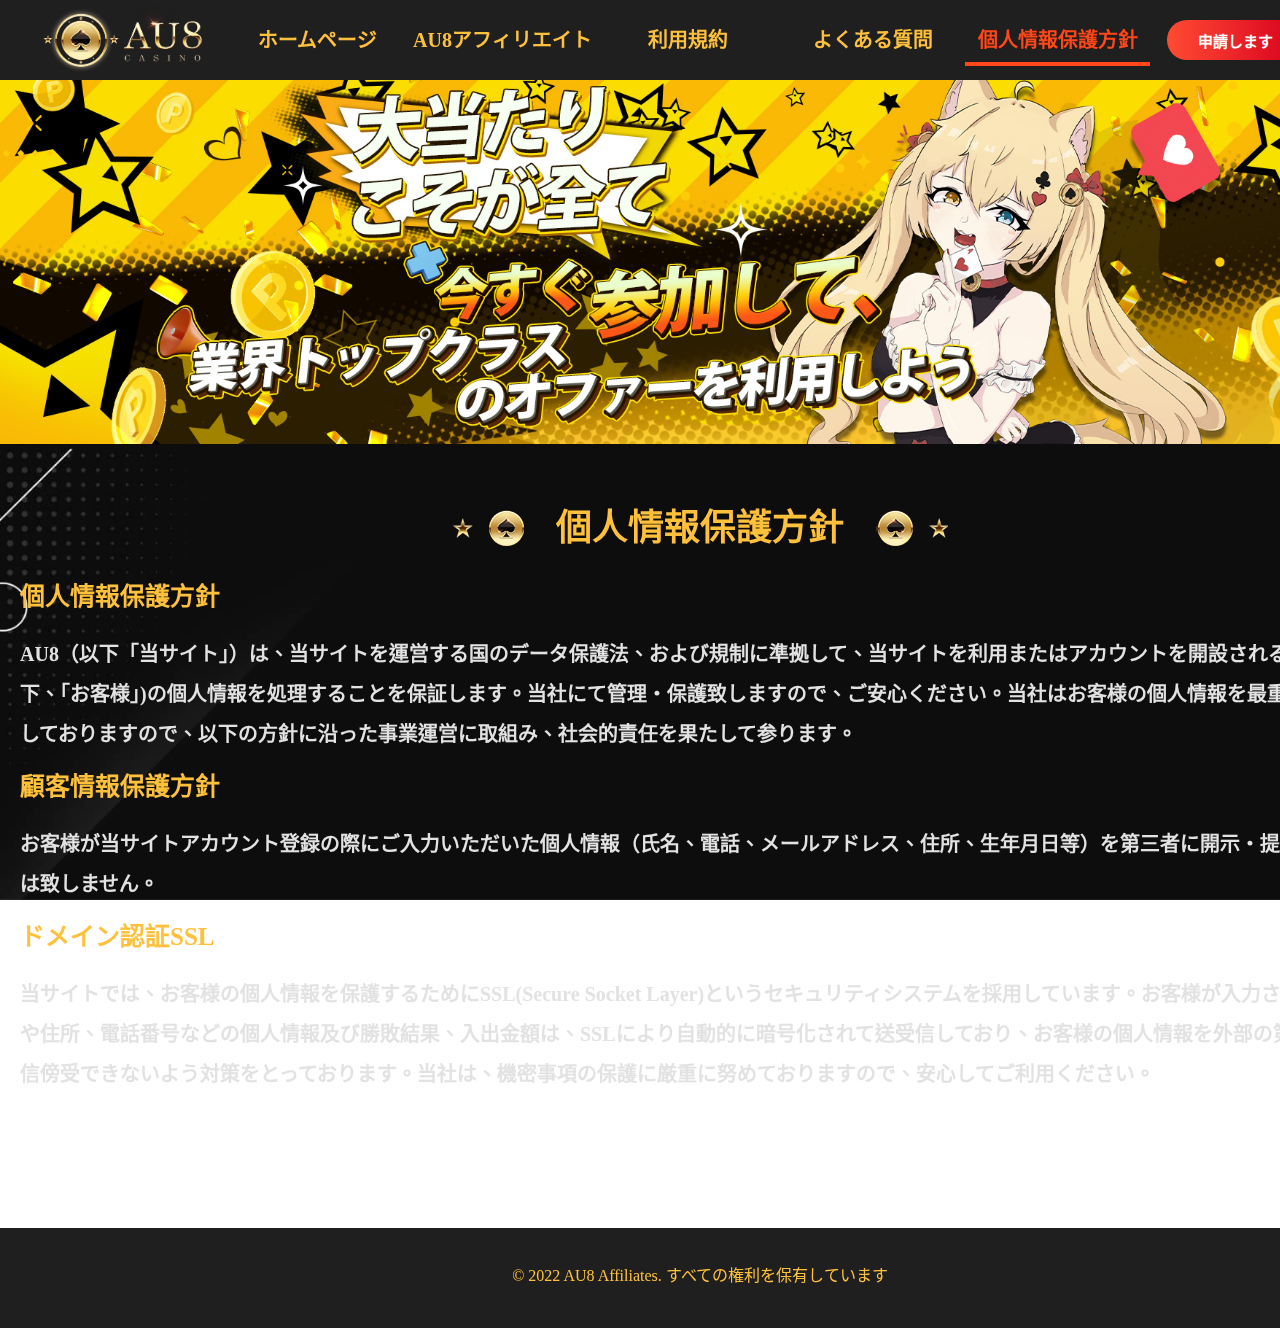
==== commit 4f494502: "111-08-05" ====
--- a/html/agPersonal.html
+++ b/html/agPersonal.html
@@ -57,15 +57,15 @@
                     <p class="title">個人情報保護方針</p>
                     <div class="contentBlock">
                         <p class="subTitle">個人情報保護方針</p>
-                        <p class="info">AU8（以下「当サイト」）は、当サイトを運営する国のデータ保護法、および規制に準拠して、当サイトを利用またはアカウントを開設されるお客様(以下<br>、「お客様」)の個人情報を処理することを保証します。当社にて管理・保護致しますので、ご安心ください。当社はお客様の個人情報を最重要視<br>しておりますので、以下の方針に沿った事業運営に取組み、社会的責任を果たして参ります。</p>
+                        <p class="info">AU8（以下「当サイト」）は、当サイトを運営する国のデータ保護法、および規制に準拠して、当サイトを利用またはアカウントを開設されるお客様(以下、「お客様」)の個人情報を処理することを保証します。当社にて管理・保護致しますので、ご安心ください。当社はお客様の個人情報を最重要視<br>しておりますので、以下の方針に沿った事業運営に取組み、社会的責任を果たして参ります。</p>
                     </div>
                     <div class="contentBlock">
                         <p class="subTitle">顧客情報保護方針</p>
-                        <p class="info">お客様が当サイトアカウント登録の際にご入力いただいた個人情報（氏名、電話、メールアドレス、住所、生年月日等）を第三者に開示・提供<br>することは致しません。</p>
+                        <p class="info">お客様が当サイトアカウント登録の際にご入力いただいた個人情報（氏名、電話、メールアドレス、住所、生年月日等）を第三者に開示・提供することは致しません。</p>
                     </div>
                     <div class="contentBlock">
                         <p class="subTitle">ドメイン認証SSL</p>
-                        <p class="info">当サイトでは、お客様の個人情報を保護するためにSSL(Secure Socket Layer)というセキュリティシステムを採用しています。お客様が入力される氏名や<br>住所、電話番号などの個人情報及び勝敗結果、入出金額は、SSLにより自動的に暗号化されて送受信しており、お客様の個人情報を外部の第三者が通信傍受<br>できないよう対策をとっております。当社は、機密事項の保護に厳重に努めておりますので、安心してご利用ください。</p>
+                        <p class="info">当サイトでは、お客様の個人情報を保護するためにSSL(Secure Socket Layer)というセキュリティシステムを採用しています。お客様が入力される氏名や住所、電話番号などの個人情報及び勝敗結果、入出金額は、SSLにより自動的に暗号化されて送受信しており、お客様の個人情報を外部の第三者が通信傍受できないよう対策をとっております。当社は、機密事項の保護に厳重に努めておりますので、安心してご利用ください。</p>
                     </div>
             </div>
         </div>
@@ -77,9 +77,10 @@
     </footer>
     <div class="filter">
         <!--退傭代理註冊申請彈窗-->
-        <div class="jumpWindow agRegist ">
+          <div class="jumpWindow agRegist ">
             <div class="title">
                 <p>申請します</p>
+                <i class="close_ic close"></i>
             </div>
             <div class="content">
                 <div class="block">
@@ -92,13 +93,13 @@
                             </div>
                         </label>
                         <label>
-                            <div class="inputBox">
+                            <div class="inputBox adj">
                                 <p class="inputName"><span>※</span>パスワード</p>
                                 <input type="text">
                             </div>
                         </label>
                         <label>
-                            <div class="inputBox">
+                            <div class="inputBox adj">
                                 <p class="inputName"><span>※</span>お名前</p>
                                 <input type="text">
                                 <p class="remindText">*ローマ字フルネーム</p>
@@ -116,21 +117,21 @@
                     <form>
                         <div class="inputBox">
                             <label>
+                                <p class="inputName"><span>※</span>宣伝サイトURL</p>
+                                <input type="text">
+                                <p class="remindText">*宣伝を行うサイトURLもしくはその他の宣伝方法<br>*宣伝URLが無い場合は、紹介方法をご入力ください<br>*プレイヤーアカウントはAU8で登録したアカウントとなります</p>
+                            </label>
+                        </div>
+                        <div class="inputBox adj">
+                            <label>
                                 <p class="inputName"><span>※</span>LINE</p>
                                 <input type="text">
                             </label>
                         </div>
                         <div class="inputBox">
                             <label>
-                                <p class="inputName"><span>※</span>宣伝サイトURL</p>
-                                <input type="text">
-                                <p class="remindText">*宣伝を行うサイトURLもしくはその他の宣伝方法<br>*宣伝URLが無い場合は、紹介方法をご入力ください<br>*プレイヤーアカウントはAU8で登録したアカウントとなります</p>
-                            </label>
-                        </div>
-                        <div class="inputBox">
-                            <label>
-                                <p class="inputName"><span>※</span>報酬お支払い方法</p>
-                                <input type="text" value="USDT" class="select"> <i class="arrow">
+                                <p class="inputName adj"><span>※</span>報酬お支払い方法</p>
+                                <input type="text" value="USDT" class="select"> <div class="arrow"></div>
                             </label>
                         </div>
                     </form> 
--- a/css/style.css
+++ b/css/style.css
@@ -883,8 +883,8 @@
   background-size: 200%;
 }
 
-.agOther {
-  background: url("../images/agentBG.png") no-repeat;
+.bg {
+  background: url("../images/agentBg.jpg") no-repeat top center;
   background-size: cover;
 }
 
@@ -993,6 +993,7 @@
 }
 html body header {
   width: 100%;
+  min-width: 1506px;
   height: auto;
   position: fixed;
   background: #1f1f1f;
@@ -1018,77 +1019,13 @@
 html body header .top .logo {
   cursor: pointer;
 }
-html body header .top .marqueeArea {
-  width: 30%;
-  height: 100%;
-}
-html body header .top .marqueeArea .center {
-  width: 100%;
-  height: 100%;
-}
-html body header .top .marqueeArea .center .marqueeWrap {
-  width: 100%;
-  height: 100%;
-  display: -webkit-box;
-  display: -ms-flexbox;
-  display: flex;
-  -webkit-box-align: center;
-      -ms-flex-align: center;
-          align-items: center;
-  -webkit-box-pack: end;
-      -ms-flex-pack: end;
-          justify-content: flex-end;
-}
-html body header .top .marqueeArea .center .marqueeWrap .title {
-  color: #ffc13c;
-  font-size: 12px;
-  font-weight: bold;
-  width: auto;
-  -ms-flex-negative: 0;
-      flex-shrink: 0;
-  padding-right: 10px;
-}
-html body header .top .marqueeArea .center .marqueeWrap .marquee {
-  width: 100%;
-  height: auto;
-  overflow: hidden;
-}
-html body header .top .marqueeArea .center .marqueeWrap .marquee p {
-  font-size: 14px;
-  font-weight: bold;
-  color: #cd9c33;
-  display: inline-block;
-  -webkit-animation: marquee 10s linear infinite;
-          animation: marquee 10s linear infinite;
-  padding-left: 100%;
-  white-space: nowrap;
-}
-@-webkit-keyframes marquee {
-  0% {
-    -webkit-transform: translate(0%);
-            transform: translate(0%);
-  }
-  100% {
-    -webkit-transform: translate(-100%);
-            transform: translate(-100%);
-  }
-}
-@keyframes marquee {
-  0% {
-    -webkit-transform: translate(0%);
-            transform: translate(0%);
-  }
-  100% {
-    -webkit-transform: translate(-100%);
-            transform: translate(-100%);
-  }
-}
 html body header .top .agentNav {
   min-width: 897px;
   display: -webkit-box;
   display: -ms-flexbox;
   display: flex;
-  margin-left: -380px;
+  position: fixed;
+  margin-left: 193px;
 }
 html body header .top .agentNav li {
   width: 185px;
@@ -1650,689 +1587,9 @@
 html body header .topGameList .listWrap .center .container ul li .fixBox p.title {
   margin-bottom: 30px;
 }
-html body .ad {
-  width: 100%;
-  min-width: 1400px;
-}
-html body .ad .single-item {
-  margin: 0;
-}
-html body .ad .single-item .slick-slide {
-  outline: none;
-}
-html body .ad .single-item .slick-arrow {
-  z-index: 1;
-  width: 285px;
-  height: 494px;
-}
-html body .ad .single-item .slick-arrow::before {
-  content: "";
-  position: absolute;
-  top: 50%;
-  left: 50%;
-  -webkit-transform: translate(-50%, -50%) rotate(-45deg);
-          transform: translate(-50%, -50%) rotate(-45deg);
-  width: 15px;
-  height: 15px;
-  border: solid 6px #ffffff;
-  border-width: 2px 0 0 2px;
-}
-html body .ad .single-item .slick-arrow.slick-prev {
-  left: 0px;
-}
-html body .ad .single-item .slick-arrow.slick-next {
-  right: 0px;
-}
-html body .ad .single-item .slick-arrow.slick-next::before {
-  -webkit-transform: translate(-50%, -50%) rotate(45deg) scaleX(-1);
-          transform: translate(-50%, -50%) rotate(45deg) scaleX(-1);
-}
-html body .ad .single-item .slick-dots {
-  bottom: 0px;
-}
-html body .ad .single-item .slick-dots li {
-  margin: 0;
-}
-html body .ad .single-item .slick-dots li.slick-active button::before {
-  opacity: 1;
-}
-html body .ad .single-item .slick-dots li button::before {
-  width: 6px;
-  height: 6px;
-  background: #ffffff;
-  border-radius: 50%;
-  color: transparent;
-}
-html body .sideBar .inviteBtn {
-  width: 88px;
-  height: 90px;
-  position: fixed;
-  right: 5px;
-  top: 400px;
-  background: none;
-  display: none;
-  z-index: 30;
-}
-html body .sideBar .inviteBtn.display {
-  display: block;
-}
-html body .sideBar .inviteBtn a {
-  display: block;
-  width: 100%;
-  height: 100%;
-}
-html body .sideBar .goTop {
-  width: 72px;
-  height: 72px;
-  border-radius: 10px;
-  background: rgba(221, 185, 15, 0.9019607843);
-  position: fixed;
-  right: 10px;
-  bottom: 10px;
-  display: -webkit-box;
-  display: -ms-flexbox;
-  display: flex;
-  -webkit-box-align: center;
-      -ms-flex-align: center;
-          align-items: center;
-  -webkit-box-pack: center;
-      -ms-flex-pack: center;
-          justify-content: center;
-  opacity: 0;
-  -webkit-transition: 0.3s all;
-  transition: 0.3s all;
-}
-html body .sideBar .goTop.display {
-  opacity: 1;
-}
-html body .sideBar .goTop i {
-  display: block;
-  width: 27px;
-  height: 26px;
-}
-html body .mainWrap {
-  width: 100%;
-  height: auto;
-  margin-bottom: 30px;
-}
-html body .mainWrap .center {
-  max-width: 1650px;
-  height: auto;
-  margin: 0 auto;
-}
-html body .mainWrap .center .quickBox {
-  width: auto;
-  height: auto;
-  margin: 20px 0;
-  display: -webkit-box;
-  display: -ms-flexbox;
-  display: flex;
-  -webkit-box-pack: center;
-      -ms-flex-pack: center;
-          justify-content: center;
-}
-html body .mainWrap .center .quickBox li {
-  width: auto;
-  height: auto;
-  margin: 0 10px;
-}
-html body .mainWrap .center .quickBox li.love {
-  display: none;
-}
-html body .mainWrap .center .quickBox li.love.display {
-  display: block;
-}
-html body .mainWrap .center .quickBox li:hover button, html body .mainWrap .center .quickBox li:active button, html body .mainWrap .center .quickBox li.active button {
-  -webkit-transform: rotateY(-90deg);
-          transform: rotateY(-90deg);
-}
-html body .mainWrap .center .quickBox li:hover button .inner, html body .mainWrap .center .quickBox li:active button .inner, html body .mainWrap .center .quickBox li.active button .inner {
-  opacity: 1;
-  -webkit-transform: rotateY(90deg);
-          transform: rotateY(90deg);
-  -webkit-transition: 0.5s all;
-  transition: 0.5s all;
-  -webkit-transition-delay: 0.2s;
-          transition-delay: 0.2s;
-}
-html body .mainWrap .center .quickBox li button {
-  display: -webkit-box;
-  display: -ms-flexbox;
-  display: flex;
-  -webkit-box-pack: center;
-      -ms-flex-pack: center;
-          justify-content: center;
-  -webkit-box-align: center;
-      -ms-flex-align: center;
-          align-items: center;
-  -webkit-box-orient: vertical;
-  -webkit-box-direction: normal;
-      -ms-flex-direction: column;
-          flex-direction: column;
-  background: rgba(0, 0, 0, 0.6196078431);
-  width: 160px;
-  height: 160px;
-  border-radius: 8px;
-  -webkit-transition: all 0.2s;
-  transition: all 0.2s;
-  -webkit-transform-style: preserve-3d;
-          transform-style: preserve-3d;
-  -webkit-transform-origin: bottom;
-          transform-origin: bottom;
-  position: relative;
-  cursor: pointer;
-}
-html body .mainWrap .center .quickBox li button i {
-  display: block;
-  width: 50px;
-  height: 50px;
-  margin-bottom: 25px;
-}
-html body .mainWrap .center .quickBox li button i.love_ic {
-  background-position-x: 0;
-}
-html body .mainWrap .center .quickBox li button i.sport_ic {
-  background-position-x: 20%;
-}
-html body .mainWrap .center .quickBox li button i.live_ic {
-  background-position-x: 40%;
-}
-html body .mainWrap .center .quickBox li button i.slot_ic {
-  background-position-x: 60%;
-}
-html body .mainWrap .center .quickBox li button i.fish_ic {
-  background-position-x: 80%;
-}
-html body .mainWrap .center .quickBox li button i.board_ic {
-  background-position-x: 100%;
-}
-html body .mainWrap .center .quickBox li button p {
-  color: #ffffff;
-  font-size: 16px;
-  font-weight: bold;
-}
-html body .mainWrap .center .quickBox li button .inner {
-  position: absolute;
-  left: 0;
-  bottom: 0;
-  display: -webkit-box;
-  display: -ms-flexbox;
-  display: flex;
-  -webkit-box-pack: center;
-      -ms-flex-pack: center;
-          justify-content: center;
-  -webkit-box-align: center;
-      -ms-flex-align: center;
-          align-items: center;
-  -webkit-box-orient: vertical;
-  -webkit-box-direction: normal;
-      -ms-flex-direction: column;
-          flex-direction: column;
-  background: -webkit-gradient(linear, left top, left bottom, color-stop(0, #ff9b00), to(#ffb600));
-  background: linear-gradient(180deg, #ff9b00 0, #ffb600);
-  width: 100%;
-  height: 100%;
-  border-radius: 8px;
-  opacity: 0;
-}
-html body .mainWrap .center .quickBox li button .inner i {
-  background-position-y: 100%;
-}
-html body .mainWrap .center .quickBox li button .inner p {
-  color: #181818;
-}
-html body .mainWrap .center .typeList {
-  display: none;
-  max-width: 1650px;
-  min-width: 1400px;
-  height: auto;
-  margin: 40px auto 60px;
-  grid-template-columns: repeat(auto-fill, minmax(300px, 1fr));
-  grid-gap: 60px 20px;
-  -webkit-box-sizing: border-box;
-          box-sizing: border-box;
-}
-html body .mainWrap .center .typeList.loveMode {
-  max-width: unset;
-  width: 1400px;
-  padding: 0 20px;
-  grid-template-columns: repeat(auto-fill, minmax(200px, 1fr));
-  grid-gap: 20px;
-}
-html body .mainWrap .center .typeList.display {
-  display: -ms-grid;
-  display: grid;
-}
-html body .mainWrap .center .typeList li:not(.loveGame) {
-  width: auto;
-  height: auto;
-  position: relative;
-  cursor: pointer;
-  display: none;
-}
-html body .mainWrap .center .typeList li:not(.loveGame).display {
-  display: block;
-}
-html body .mainWrap .center .typeList li:not(.loveGame):nth-of-type(4n) {
-  margin-right: 0px;
-}
-html body .mainWrap .center .typeList li:not(.loveGame) p {
-  color: #f9d369;
-  width: 100%;
-  text-align: center;
-  font-size: 16px;
-  font-weight: bold;
-  padding-top: 10px;
-}
-html body .mainWrap .center .typeList li:not(.loveGame) .fixBox {
-  display: none;
-  position: absolute;
-  width: 100%;
-  height: 100%;
-  border-radius: 5px;
-  background: rgba(0, 0, 0, 0.6196078431);
-  -webkit-box-align: center;
-      -ms-flex-align: center;
-          align-items: center;
-  -webkit-box-pack: center;
-      -ms-flex-pack: center;
-          justify-content: center;
-  -webkit-box-orient: vertical;
-  -webkit-box-direction: normal;
-      -ms-flex-direction: column;
-          flex-direction: column;
-  top: 0;
-  left: 0;
-  cursor: not-allowed;
-}
-html body .mainWrap .center .typeList li:not(.loveGame) .fixBox.display {
-  display: -webkit-box;
-  display: -ms-flexbox;
-  display: flex;
-}
-html body .mainWrap .center .typeList li:not(.loveGame) .fixBox p {
-  color: #ffffff;
-  font-size: 14px;
-  font-weight: bold;
-  line-height: 24px;
-}
-html body .mainWrap .center .typeList li:not(.loveGame) .fixBox p.title {
-  margin-bottom: 30px;
-  font-size: 26px;
-}
-html body .mainWrap .center .typeList .loveGame {
-  width: auto;
-  height: auto;
-  border: solid 1px #ffc13c;
-  border-radius: 5px;
-  overflow: hidden;
-  cursor: pointer;
-  -webkit-box-sizing: border-box;
-          box-sizing: border-box;
-  font-size: 0px;
-  position: relative;
-}
-html body .mainWrap .center .typeList .loveGame:hover .btnBox, html body .mainWrap .center .typeList .loveGame:active .btnBox, html body .mainWrap .center .typeList .loveGame.active .btnBox {
-  opacity: 1;
-}
-html body .mainWrap .center .typeList .loveGame .textBox {
-  width: 100%;
-  height: 35px;
-  display: -webkit-box;
-  display: -ms-flexbox;
-  display: flex;
-  -webkit-box-align: center;
-      -ms-flex-align: center;
-          align-items: center;
-  padding: 0 20px;
-  -webkit-box-sizing: border-box;
-          box-sizing: border-box;
-  -webkit-box-pack: justify;
-      -ms-flex-pack: justify;
-          justify-content: space-between;
-  position: relative;
-  z-index: 1;
-  border-top: solid 1px #ffc13c;
-  background: #1f1f1f;
-}
-html body .mainWrap .center .typeList .loveGame .textBox p {
-  font-size: 18px;
-  font-weight: bold;
-  color: #ffc13c;
-}
-html body .mainWrap .center .typeList .loveGame .textBox .love {
-  width: 23px;
-  height: 21px;
-}
-html body .mainWrap .center .typeList .loveGame .btnBox {
-  opacity: 0;
-  position: absolute;
-  width: 100%;
-  height: 120px;
-  background: rgba(0, 0, 0, 0.6196078431);
-  top: 0px;
-  left: 0px;
-  display: -webkit-box;
-  display: -ms-flexbox;
-  display: flex;
-  -webkit-box-align: center;
-      -ms-flex-align: center;
-          align-items: center;
-  -webkit-box-orient: vertical;
-  -webkit-box-direction: normal;
-      -ms-flex-direction: column;
-          flex-direction: column;
-  -webkit-box-pack: space-evenly;
-      -ms-flex-pack: space-evenly;
-          justify-content: space-evenly;
-  -webkit-box-sizing: border-box;
-          box-sizing: border-box;
-  padding: 10px 0;
-  -webkit-transition: 0.3s all;
-  transition: 0.3s all;
-}
-html body .mainWrap .center .typeList .loveGame .btnBox button {
-  width: 140px;
-  height: 35px;
-  background: #f5951f;
-  border-radius: 5px;
-  border: none;
-  color: #000000;
-  font-size: 14px;
-  font-weight: bold;
-}
-html body .mainWrap .center .typeList .loveGame .btnBox button:hover, html body .mainWrap .center .typeList .loveGame .btnBox button:active, html body .mainWrap .center .typeList .loveGame .btnBox button.active {
-  background: #fb770a;
-  color: #ffffff;
-}
-html body .mainWrap .center .typeList .loveGame .btnBox button:nth-of-type(2) {
-  background: #30ebff;
-  border-radius: 5px;
-  border: none;
-  color: #000000;
-  font-size: 14px;
-  font-weight: bold;
-}
-html body .mainWrap .center .typeList .loveGame .btnBox button:nth-of-type(2):hover, html body .mainWrap .center .typeList .loveGame .btnBox button:nth-of-type(2):active, html body .mainWrap .center .typeList .loveGame .btnBox button:nth-of-type(2).active {
-  background: #0a92be;
-  color: #ffffff;
-}
 html body footer {
   width: 100%;
   height: auto;
-}
-html body footer .top {
-  width: 100%;
-  height: auto;
-  background: #2c2c2c;
-}
-html body footer .top .title {
-  width: 100%;
-  height: auto;
-  display: -webkit-box;
-  display: -ms-flexbox;
-  display: flex;
-  padding: 20px 0 0 15px;
-  -webkit-box-sizing: border-box;
-          box-sizing: border-box;
-}
-html body footer .top .title p {
-  color: #fefefe;
-  font-size: 14px;
-  font-weight: bold;
-}
-html body footer .top .title p:nth-of-type(2) {
-  margin: 0 10px;
-}
-html body footer .top .title p:nth-of-type(3) {
-  color: #b1b1b1;
-}
-html body footer .top .box {
-  width: 100%;
-  height: auto;
-  padding: 20px 0;
-  display: -webkit-box;
-  display: -ms-flexbox;
-  display: flex;
-  -ms-flex-wrap: wrap;
-      flex-wrap: wrap;
-}
-html body footer .top .box div {
-  -ms-flex-negative: 0;
-      flex-shrink: 0;
-  margin: 0 15px;
-}
-html body footer .top .payments {
-  width: 1350px;
-  height: auto;
-  margin: 0 auto;
-  -webkit-box-sizing: border-box;
-          box-sizing: border-box;
-  padding: 0 10px;
-}
-html body footer .top .payments .box div {
-  height: 35px;
-}
-html body footer .top .payments .box div.bank {
-  width: 114px;
-}
-html body footer .top .payments .box div.imove {
-  width: 110px;
-}
-html body footer .top .payments .box div.iwallet {
-  width: 112px;
-}
-html body footer .top .payments .box div.sticpay {
-  width: 111px;
-}
-html body footer .top .payments .box div.tigerpay {
-  width: 135px;
-}
-html body footer .top .payments .box div.usdt {
-  width: 99px;
-}
-html body footer .top .payments .box div.vega {
-  width: 163px;
-}
-html body footer .top .partner {
-  width: 1350px;
-  height: auto;
-  margin: 0 auto;
-  -webkit-box-sizing: border-box;
-          box-sizing: border-box;
-  padding: 0 10px;
-}
-html body footer .top .partner .box div {
-  height: 46px;
-}
-html body footer .top .partner .box div.ab {
-  width: 100px;
-}
-html body footer .top .partner .box div.ag {
-  width: 109px;
-}
-html body footer .top .partner .box div.atux, html body footer .top .partner .box div.ftp {
-  width: 140px;
-}
-html body footer .top .partner .box div.bng {
-  width: 102px;
-}
-html body footer .top .partner .box div.bp {
-  width: 142px;
-}
-html body footer .top .partner .box div.dg {
-  width: 75px;
-}
-html body footer .top .partner .box div.elk {
-  width: 96px;
-}
-html body footer .top .partner .box div.ely, html body footer .top .partner .box div.evo {
-  width: 137px;
-}
-html body footer .top .partner .box div.evoplay, html body footer .top .partner .box div.sp {
-  width: 124px;
-}
-html body footer .top .partner .box div.gh {
-  width: 58px;
-}
-html body footer .top .partner .box div.ifun, html body footer .top .partner .box div.pg {
-  width: 126px;
-}
-html body footer .top .partner .box div.jili {
-  width: 73px;
-}
-html body footer .top .partner .box div.mg {
-  width: 135px;
-}
-html body footer .top .partner .box div.net {
-  width: 92px;
-}
-html body footer .top .partner .box div.nolimit {
-  width: 121px;
-}
-html body footer .top .partner .box div.og {
-  width: 52px;
-}
-html body footer .top .partner .box div.pls {
-  width: 173px;
-}
-html body footer .top .partner .box div.png {
-  width: 115px;
-}
-html body footer .top .partner .box div.pp {
-  width: 95px;
-}
-html body footer .top .partner .box div.qs {
-  width: 111px;
-}
-html body footer .top .partner .box div.redrake {
-  width: 77px;
-}
-html body footer .top .partner .box div.redtiger, html body footer .top .partner .box div.sa {
-  width: 103px;
-}
-html body footer .top .partner .box div.relax {
-  width: 101px;
-}
-html body footer .top .partner .box div.rsg {
-  width: 70px;
-}
-html body footer .top .partner .box div.sport {
-  width: 97px;
-}
-html body footer .top .partner .box div.tpg {
-  width: 109px;
-}
-html body footer .top .partner .box div.wm {
-  width: 40px;
-}
-html body footer .top .partner .box div.ygg {
-  width: 133px;
-}
-html body footer .footerList {
-  width: 100%;
-  height: auto;
-  background: #191919;
-  padding: 40px 0;
-}
-html body footer .footerList .center {
-  width: 1350px;
-  height: auto;
-  margin: 0 auto;
-}
-html body footer .footerList .center ul {
-  width: 100%;
-  height: auto;
-  display: -webkit-box;
-  display: -ms-flexbox;
-  display: flex;
-  -webkit-box-pack: justify;
-      -ms-flex-pack: justify;
-          justify-content: space-between;
-}
-html body footer .footerList .center ul li {
-  width: 20%;
-  height: auto;
-  padding: 0 10px;
-  -webkit-box-sizing: border-box;
-          box-sizing: border-box;
-}
-html body footer .footerList .center ul li .title {
-  color: #b1b1b1;
-  font-size: 21px;
-  font-weight: bold;
-  margin-bottom: 30px;
-  text-decoration: underline;
-}
-html body footer .footerList .center ul li button {
-  width: 100%;
-  height: auto;
-  margin-bottom: 20px;
-  background: none;
-  position: relative;
-  color: #b1b1b1;
-  font-size: 16px;
-  font-weight: bold;
-  text-align: left;
-}
-html body footer .footerList .center ul li button:last-child {
-  margin: 0;
-}
-html body footer .footerList .center ul li button.serviceBtn {
-  width: 240px;
-  height: 54px;
-  background: #ffbb17;
-  border-radius: 5px;
-  color: #000000;
-  font-size: 18px;
-  font-weight: bold;
-  -webkit-transition: 0.3s all;
-  transition: 0.3s all;
-  text-align: center;
-  border-radius: 30px;
-}
-html body footer .footerList .center ul li button.serviceBtn:hover, html body footer .footerList .center ul li button.serviceBtn:active, html body footer .footerList .center ul li button.serviceBtn.active {
-  background: #ff4719;
-  color: #ffffff;
-}
-html body footer .footerList .center ul li button.serviceBtn:hover::before, html body footer .footerList .center ul li button.serviceBtn:active::before, html body footer .footerList .center ul li button.serviceBtn.active::before {
-  display: none;
-}
-html body footer .footerList .center ul li button.twitter {
-  width: 48px;
-  height: 48px;
-}
-html body footer .footerList .center ul li button.twitter:hover::before, html body footer .footerList .center ul li button.twitter:active::before, html body footer .footerList .center ul li button.twitter.active::before {
-  display: none;
-}
-html body footer .footerList .center ul li button::before {
-  opacity: 0;
-  content: "";
-  position: absolute;
-  left: -25px;
-  top: 50%;
-  -webkit-transform: translateY(-50%);
-          transform: translateY(-50%);
-  width: 18px;
-  height: 18px;
-  background: #ff4b33;
-  -webkit-clip-path: polygon(50% 0, 86% 50%, 50% 100%, 14% 50%);
-          clip-path: polygon(50% 0, 86% 50%, 50% 100%, 14% 50%);
-  -webkit-transition: 0.3s all;
-  transition: 0.3s all;
-  pointer-events: none;
-}
-html body footer .footerList .center ul li button:hover, html body footer .footerList .center ul li button:active, html body footer .footerList .center ul li button.active {
-  color: #ff4b33;
-}
-html body footer .footerList .center ul li button:hover::before, html body footer .footerList .center ul li button:active::before, html body footer .footerList .center ul li button.active::before {
-  opacity: 1;
-}
-html body footer .footerList .center ul li iframe {
-  width: 240px;
-  height: 60px;
-  border-radius: 50px;
-  margin-bottom: 20px;
 }
 html body .agentP {
   width: 100%;
@@ -2459,806 +1716,6 @@
   overflow: hidden;
   border: solid 1px #ffc13c;
 }
-html body .filter .jumpWindow.forgetPassword {
-  display: none;
-}
-html body .filter .jumpWindow.forgetPassword.display {
-  display: block;
-}
-html body .filter .jumpWindow.forgetPassword form {
-  display: -webkit-box;
-  display: -ms-flexbox;
-  display: flex;
-  -webkit-box-align: center;
-      -ms-flex-align: center;
-          align-items: center;
-  -webkit-box-orient: vertical;
-  -webkit-box-direction: normal;
-      -ms-flex-direction: column;
-          flex-direction: column;
-  padding: 24px;
-}
-html body .filter .jumpWindow.forgetPassword form input {
-  width: 532px;
-  height: 42px;
-  background: #101010;
-  border: solid 1px #ffc13c;
-  color: #ffffff;
-  font-size: 16px;
-  font-weight: bold;
-  border-radius: 3px;
-  -webkit-box-sizing: border-box;
-          box-sizing: border-box;
-  padding-left: 15px;
-  margin-bottom: 16px;
-}
-html body .filter .jumpWindow.forgetPassword form input::-webkit-input-placeholder {
-  color: #999999;
-}
-html body .filter .jumpWindow.forgetPassword form input::-moz-placeholder {
-  color: #999999;
-}
-html body .filter .jumpWindow.forgetPassword form input:-ms-input-placeholder {
-  color: #999999;
-}
-html body .filter .jumpWindow.forgetPassword form input::-ms-input-placeholder {
-  color: #999999;
-}
-html body .filter .jumpWindow.forgetPassword form input::placeholder {
-  color: #999999;
-}
-html body .filter .jumpWindow.forgetPassword form button {
-  width: 532px;
-  height: 42px;
-  background: -webkit-gradient(linear, left top, right top, from(#ff4b33), color-stop(98%, #d8001f));
-  background: linear-gradient(to right, #ff4b33 0%, #d8001f 98%);
-  border: none;
-  color: #ffffff;
-  font-size: 14px;
-  font-weight: bold;
-  letter-spacing: 1px;
-  border-radius: 5px;
-  margin-bottom: 24px;
-}
-html body .filter .jumpWindow.forgetPassword form button:hover, html body .filter .jumpWindow.forgetPassword form button:active, html body .filter .jumpWindow.forgetPassword form button.active {
-  background: #b9001b;
-}
-html body .filter .jumpWindow.forgetPassword form p {
-  color: #35b751;
-  font-size: 14px;
-  font-weight: bold;
-}
-html body .filter .jumpWindow.news {
-  display: none;
-  width: 840px;
-  min-height: 250px;
-  height: auto;
-}
-html body .filter .jumpWindow.news.display {
-  display: block;
-}
-html body .filter .jumpWindow.news .nav {
-  display: -webkit-box;
-  display: -ms-flexbox;
-  display: flex;
-  border-bottom: solid 1px #b5833b;
-  margin: 20px 20px 0;
-}
-html body .filter .jumpWindow.news .nav li {
-  width: auto;
-  height: auto;
-  background: #272727;
-  border: none;
-  border-radius: 5px 5px 0 0;
-  color: #999999;
-  font-size: 14px;
-  font-weight: bold;
-  letter-spacing: 2px;
-  padding: 0 10px;
-  display: -webkit-box;
-  display: -ms-flexbox;
-  display: flex;
-  -webkit-box-align: center;
-      -ms-flex-align: center;
-          align-items: center;
-  -webkit-box-pack: center;
-      -ms-flex-pack: center;
-          justify-content: center;
-  -webkit-box-sizing: border-box;
-          box-sizing: border-box;
-  cursor: pointer;
-  margin-right: 7px;
-  padding: 5px 20px;
-}
-html body .filter .jumpWindow.news .nav li:hover, html body .filter .jumpWindow.news .nav li:active, html body .filter .jumpWindow.news .nav li.active {
-  background: -webkit-gradient(linear, left top, right top, from(#ff4b33), color-stop(98%, #d8001f));
-  background: linear-gradient(90deg, #ff4b33, #d8001f 98%);
-  color: #ffffff;
-}
-html body .filter .jumpWindow.news .content {
-  display: none;
-  margin: 0px 20px 30px;
-}
-html body .filter .jumpWindow.news .content.display {
-  display: block;
-}
-html body .filter .jumpWindow.news .content li {
-  width: 100%;
-  height: 45px;
-  padding: 0 5px;
-  display: -webkit-box;
-  display: -ms-flexbox;
-  display: flex;
-  -webkit-box-align: center;
-      -ms-flex-align: center;
-          align-items: center;
-  border-bottom: solid 1px #b5833b;
-  -webkit-box-sizing: border-box;
-          box-sizing: border-box;
-}
-html body .filter .jumpWindow.news .content li div {
-  width: 100%;
-  height: auto;
-  display: -webkit-box;
-  display: -ms-flexbox;
-  display: flex;
-  -webkit-box-align: center;
-      -ms-flex-align: center;
-          align-items: center;
-  -webkit-box-pack: justify;
-      -ms-flex-pack: justify;
-          justify-content: space-between;
-}
-html body .filter .jumpWindow.news .content li div p {
-  font-weight: bold;
-}
-html body .filter .jumpWindow.news .content li div p.text {
-  white-space: nowrap;
-  text-overflow: ellipsis;
-  overflow: hidden;
-  max-width: 670px;
-  color: #ffc13c;
-  font-size: 16px;
-}
-html body .filter .jumpWindow.news .content li div p.date {
-  color: #d78f3a;
-  font-size: 14px;
-}
-html body .filter .jumpWindow.plsGo {
-  display: none;
-}
-html body .filter .jumpWindow.plsGo.display {
-  display: block;
-}
-html body .filter .jumpWindow.plsGo .content {
-  color: #ffc13c;
-  font-size: 16px;
-  padding: 32px;
-  letter-spacing: 1px;
-  font-weight: bold;
-  text-align: center;
-}
-html body .filter .jumpWindow.plsGo .btnBox {
-  text-align: center;
-  margin: 0 32px 20px;
-}
-html body .filter .jumpWindow.plsGo .btnBox button {
-  width: 278px;
-  height: 42px;
-  background: -webkit-gradient(linear, left top, right top, from(#ff4b33), color-stop(98%, #d8001f));
-  background: linear-gradient(to right, #ff4b33 0%, #d8001f 98%);
-  border: none;
-  color: #ffffff;
-  font-size: 14px;
-  font-weight: bold;
-  letter-spacing: 1px;
-  border-radius: 5px;
-}
-html body .filter .jumpWindow.plsGo .btnBox button:hover, html body .filter .jumpWindow.plsGo .btnBox button:active, html body .filter .jumpWindow.plsGo .btnBox button.active {
-  background: #b9001b;
-}
-html body .filter .jumpWindow.passwordWindow {
-  display: none;
-}
-html body .filter .jumpWindow.passwordWindow.display {
-  display: block;
-}
-html body .filter .jumpWindow.passwordWindow form {
-  padding: 0 24px;
-}
-html body .filter .jumpWindow.passwordWindow form .content {
-  width: 100%;
-  height: auto;
-  -webkit-box-sizing: border-box;
-          box-sizing: border-box;
-  padding: 24px 0;
-}
-html body .filter .jumpWindow.passwordWindow form .content li {
-  width: 100%;
-  height: auto;
-  margin-bottom: 30px;
-}
-html body .filter .jumpWindow.passwordWindow form .content li:last-child {
-  margin: 0;
-}
-html body .filter .jumpWindow.passwordWindow form .content input {
-  width: 100%;
-  height: 42px;
-  background: #eaeaea;
-  border: none;
-  color: #333333;
-  font-size: 13px;
-  font-weight: bold;
-  border-radius: 5px;
-  -webkit-box-sizing: border-box;
-          box-sizing: border-box;
-  padding: 0 5px 0 12px;
-}
-html body .filter .jumpWindow.passwordWindow form .content input::-webkit-input-placeholder {
-  color: #555555;
-}
-html body .filter .jumpWindow.passwordWindow form .content input::-moz-placeholder {
-  color: #555555;
-}
-html body .filter .jumpWindow.passwordWindow form .content input:-ms-input-placeholder {
-  color: #555555;
-}
-html body .filter .jumpWindow.passwordWindow form .content input::-ms-input-placeholder {
-  color: #555555;
-}
-html body .filter .jumpWindow.passwordWindow form .content input::placeholder {
-  color: #555555;
-}
-html body .filter .jumpWindow.passwordWindow form .btnBox {
-  padding-bottom: 43px;
-  text-align: center;
-}
-html body .filter .jumpWindow.passwordWindow form .btnBox button {
-  width: 322px;
-  height: 42px;
-  background: -webkit-gradient(linear, left top, right top, from(#ff4b33), color-stop(98%, #d8001f));
-  background: linear-gradient(to right, #ff4b33 0%, #d8001f 98%);
-  border: none;
-  color: #ffffff;
-  font-size: 14px;
-  font-weight: bold;
-  letter-spacing: 1px;
-  border-radius: 5px;
-}
-html body .filter .jumpWindow.passwordWindow form .btnBox button:hover, html body .filter .jumpWindow.passwordWindow form .btnBox button:active, html body .filter .jumpWindow.passwordWindow form .btnBox button.active {
-  background: #b9001b;
-}
-html body .filter .jumpWindow.phoneWindow {
-  display: none;
-}
-html body .filter .jumpWindow.phoneWindow.display {
-  display: block;
-}
-html body .filter .jumpWindow.phoneWindow form {
-  padding: 0 24px;
-}
-html body .filter .jumpWindow.phoneWindow form .content {
-  width: 100%;
-  height: auto;
-  -webkit-box-sizing: border-box;
-          box-sizing: border-box;
-  padding: 24px 0;
-  display: -webkit-box;
-  display: -ms-flexbox;
-  display: flex;
-  -webkit-box-pack: center;
-      -ms-flex-pack: center;
-          justify-content: center;
-}
-html body .filter .jumpWindow.phoneWindow form .content li {
-  width: 100%;
-  height: auto;
-  margin-bottom: 10px;
-  font-size: 14px;
-  font-weight: bold;
-  color: #ffc13c;
-  letter-spacing: 1px;
-  position: relative;
-}
-html body .filter .jumpWindow.phoneWindow form .content li:last-child {
-  margin: 0;
-}
-html body .filter .jumpWindow.phoneWindow form .content li button {
-  display: block;
-  width: auto;
-  height: auto;
-  background: #ffbb17;
-  border-radius: 5px;
-  color: #000000;
-  font-size: 18px;
-  font-weight: bold;
-  -webkit-transition: 0.3s all;
-  transition: 0.3s all;
-  text-align: center;
-  margin-top: 8px;
-  padding: 5px 10px;
-}
-html body .filter .jumpWindow.phoneWindow form .content li button:hover, html body .filter .jumpWindow.phoneWindow form .content li button:active, html body .filter .jumpWindow.phoneWindow form .content li button.active {
-  background: #ff4719;
-  color: #ffffff;
-}
-html body .filter .jumpWindow.phoneWindow form .content li button:hover::before, html body .filter .jumpWindow.phoneWindow form .content li button:active::before, html body .filter .jumpWindow.phoneWindow form .content li button.active::before {
-  display: none;
-}
-html body .filter .jumpWindow.phoneWindow form .content input {
-  width: 345px;
-  height: 42px;
-  background: #eaeaea;
-  border: none;
-  color: #333333;
-  font-size: 13px;
-  font-weight: bold;
-  border-radius: 5px;
-  -webkit-box-sizing: border-box;
-          box-sizing: border-box;
-  padding: 0 5px 0 12px;
-}
-html body .filter .jumpWindow.phoneWindow form .content input::-webkit-input-placeholder {
-  color: #555555;
-}
-html body .filter .jumpWindow.phoneWindow form .content input::-moz-placeholder {
-  color: #555555;
-}
-html body .filter .jumpWindow.phoneWindow form .content input:-ms-input-placeholder {
-  color: #555555;
-}
-html body .filter .jumpWindow.phoneWindow form .content input::-ms-input-placeholder {
-  color: #555555;
-}
-html body .filter .jumpWindow.phoneWindow form .content input::placeholder {
-  color: #555555;
-}
-html body .filter .jumpWindow.phoneWindow form .btnBox {
-  padding-bottom: 20px;
-  text-align: center;
-}
-html body .filter .jumpWindow.phoneWindow form .btnBox button {
-  width: 345px;
-  height: 42px;
-  background: -webkit-gradient(linear, left top, right top, from(#ff4b33), color-stop(98%, #d8001f));
-  background: linear-gradient(to right, #ff4b33 0%, #d8001f 98%);
-  border: none;
-  color: #ffffff;
-  font-size: 14px;
-  font-weight: bold;
-  letter-spacing: 1px;
-  border-radius: 5px;
-}
-html body .filter .jumpWindow.phoneWindow form .btnBox button:hover, html body .filter .jumpWindow.phoneWindow form .btnBox button:active, html body .filter .jumpWindow.phoneWindow form .btnBox button.active {
-  background: #b9001b;
-}
-html body .filter .jumpWindow.phoneWindow form .btnBox .remind {
-  width: 100%;
-  margin-top: 20px;
-  font-size: 15px;
-  font-weight: bold;
-  color: #35b751;
-}
-html body .filter .jumpWindow.listWindow {
-  display: none;
-  width: 840px;
-}
-html body .filter .jumpWindow.listWindow.display {
-  display: block;
-}
-html body .filter .jumpWindow.listWindow .content {
-  padding: 24px;
-}
-html body .filter .jumpWindow.listWindow .content .num {
-  color: #ffc13c;
-  font-weight: bold;
-  font-size: 16px;
-  letter-spacing: 1px;
-}
-html body .filter .jumpWindow.listWindow .content table {
-  width: 100%;
-  height: auto;
-  border: solid 1px #b5833b;
-  background: #272727;
-  margin-top: 24px;
-}
-html body .filter .jumpWindow.listWindow .content table tr:last-child td {
-  border: none;
-}
-html body .filter .jumpWindow.listWindow .content table tr th {
-  height: 36px;
-  vertical-align: middle;
-  border-bottom: solid 2px #c69c6d;
-}
-html body .filter .jumpWindow.listWindow .content table tr th:last-child p {
-  border: none;
-}
-html body .filter .jumpWindow.listWindow .content table tr th p {
-  width: 100%;
-  font-size: 14px;
-  font-weight: bold;
-  color: #ffc13c;
-  border-right: solid 1px #b5833b;
-  text-align: center;
-  overflow: hidden;
-  text-overflow: ellipsis;
-  white-space: nowrap;
-}
-html body .filter .jumpWindow.listWindow .content table tr td {
-  width: 10%;
-  height: 50px;
-  vertical-align: middle;
-  border-bottom: solid 1px #b5833b;
-}
-html body .filter .jumpWindow.listWindow .content table tr td:last-child p {
-  border: none;
-}
-html body .filter .jumpWindow.listWindow .content table tr td p {
-  width: 100%;
-  font-size: 14px;
-  font-weight: bold;
-  color: #ffc13c;
-  border-right: solid 1px #b5833b;
-  text-align: center;
-  overflow: hidden;
-  text-overflow: ellipsis;
-  white-space: nowrap;
-}
-html body .filter .jumpWindow.listWindow .content table tr td p.money {
-  color: #fb770a;
-}
-html body .filter .jumpWindow.checkEvent {
-  display: none;
-  width: 840px;
-}
-html body .filter .jumpWindow.checkEvent.display {
-  display: block;
-}
-html body .filter .jumpWindow.checkEvent .content {
-  width: 100%;
-  height: auto;
-  -webkit-box-sizing: border-box;
-          box-sizing: border-box;
-  padding: 28px 47px;
-}
-html body .filter .jumpWindow.checkEvent .content .imgBox {
-  overflow-x: auto;
-}
-html body .filter .jumpWindow.checkEvent .content p {
-  font-size: 16px;
-  letter-spacing: 1px;
-  color: #ffc13c;
-  margin-top: 10px;
-  font-weight: bold;
-  line-height: 20px;
-}
-html body .filter .jumpWindow.checkEvent .btnBox {
-  width: 100%;
-  height: auto;
-  padding: 18px 0;
-  text-align: center;
-}
-html body .filter .jumpWindow.checkEvent .btnBox button {
-  width: 322px;
-  height: 42px;
-  background: -webkit-gradient(linear, left top, right top, from(#ff4b33), color-stop(98%, #d8001f));
-  background: linear-gradient(to right, #ff4b33 0%, #d8001f 98%);
-  border: none;
-  color: #ffffff;
-  font-size: 14px;
-  font-weight: bold;
-  letter-spacing: 1px;
-  border-radius: 5px;
-}
-html body .filter .jumpWindow.checkEvent .btnBox button:hover, html body .filter .jumpWindow.checkEvent .btnBox button:active, html body .filter .jumpWindow.checkEvent .btnBox button.active {
-  background: #b9001b;
-}
-html body .filter .jumpWindow.betWindow {
-  display: none;
-  -webkit-box-orient: vertical;
-  -webkit-box-direction: normal;
-      -ms-flex-direction: column;
-          flex-direction: column;
-  position: relative;
-}
-html body .filter .jumpWindow.betWindow.display {
-  display: -webkit-box;
-  display: -ms-flexbox;
-  display: flex;
-}
-html body .filter .jumpWindow.betWindow form {
-  width: 100%;
-  height: auto;
-  -webkit-box-sizing: border-box;
-          box-sizing: border-box;
-  margin-top: 15px;
-  padding: 0 45px;
-}
-html body .filter .jumpWindow.betWindow form .row {
-  display: -webkit-box;
-  display: -ms-flexbox;
-  display: flex;
-  -webkit-box-align: center;
-      -ms-flex-align: center;
-          align-items: center;
-  width: 100%;
-  height: 42px;
-  margin-bottom: 10px;
-  -webkit-box-pack: center;
-      -ms-flex-pack: center;
-          justify-content: center;
-}
-html body .filter .jumpWindow.betWindow form .row:nth-of-type(2), html body .filter .jumpWindow.betWindow form .row:nth-of-type(3) {
-  margin-bottom: 5px;
-}
-html body .filter .jumpWindow.betWindow form .row.forBtn {
-  -webkit-box-pack: end;
-      -ms-flex-pack: end;
-          justify-content: flex-end;
-  height: auto;
-}
-html body .filter .jumpWindow.betWindow form .row .smallTitle {
-  width: 267px;
-  height: auto;
-  font-size: 28px;
-  font-weight: bold;
-  color: #ffc13c;
-}
-html body .filter .jumpWindow.betWindow form .row p {
-  width: 120px;
-  font-size: 16px;
-  font-weight: bold;
-  color: #fb770a;
-  overflow: hidden;
-  text-overflow: ellipsis;
-  white-space: nowrap;
-}
-html body .filter .jumpWindow.betWindow form .row input {
-  width: 267px;
-  height: 42px;
-  background: #101010;
-  border: solid 1px #ffc13c;
-  color: #ffffff;
-  font-size: 16px;
-  font-weight: bold;
-  border-radius: 3px;
-  -webkit-box-sizing: border-box;
-          box-sizing: border-box;
-  padding-left: 15px;
-}
-html body .filter .jumpWindow.betWindow form .row input::-webkit-input-placeholder {
-  color: #999999;
-}
-html body .filter .jumpWindow.betWindow form .row input::-moz-placeholder {
-  color: #999999;
-}
-html body .filter .jumpWindow.betWindow form .row input:-ms-input-placeholder {
-  color: #999999;
-}
-html body .filter .jumpWindow.betWindow form .row input::-ms-input-placeholder {
-  color: #999999;
-}
-html body .filter .jumpWindow.betWindow form .row input::placeholder {
-  color: #999999;
-}
-html body .filter .jumpWindow.betWindow form .row .trans_arrow {
-  display: block;
-  width: 24px;
-  height: 21px;
-  -webkit-transform: rotate(90deg);
-          transform: rotate(90deg);
-  margin-left: 120px;
-}
-html body .filter .jumpWindow.betWindow form .row .btnBox {
-  width: 267px;
-  height: auto;
-}
-html body .filter .jumpWindow.betWindow form .row .btnBox button {
-  width: 85px;
-  height: 32px;
-  background: #101010;
-  border: solid 1px #a88335;
-  color: #ffc13c;
-  border-radius: 3px;
-  font-size: 14px;
-  font-weight: bold;
-  margin: 0 2px 6px 0;
-}
-html body .filter .jumpWindow.betWindow form .row .btnBox button:hover, html body .filter .jumpWindow.betWindow form .row .btnBox button:active, html body .filter .jumpWindow.betWindow form .row .btnBox button.active {
-  background: #ffc13c;
-  color: #000000;
-  border-color: transparent;
-}
-html body .filter .jumpWindow.betWindow form .row .btnBox button:nth-of-type(3n) {
-  margin-right: 0;
-}
-html body .filter .jumpWindow.betWindow form .row .check {
-  width: 267px;
-  height: 42px;
-  background: -webkit-gradient(linear, left top, right top, from(#ff4b33), color-stop(98%, #d8001f));
-  background: linear-gradient(to right, #ff4b33 0%, #d8001f 98%);
-  border: none;
-  color: #ffffff;
-  font-size: 14px;
-  font-weight: bold;
-  letter-spacing: 1px;
-  border-radius: 5px;
-  margin-bottom: 20px;
-}
-html body .filter .jumpWindow.betWindow form .row .check:hover, html body .filter .jumpWindow.betWindow form .row .check:active, html body .filter .jumpWindow.betWindow form .row .check.active {
-  background: #b9001b;
-}
-html body .filter .jumpWindow.betWindow .enterGame {
-  width: 100%;
-  height: auto;
-  text-align: center;
-  padding: 20px 0;
-  border-top: solid 1px #b5833b;
-}
-html body .filter .jumpWindow.betWindow .enterGame button {
-  width: 351px;
-  height: 42px;
-  background: -webkit-gradient(linear, left top, right top, from(#ff4b33), color-stop(98%, #d8001f));
-  background: linear-gradient(to right, #ff4b33 0%, #d8001f 98%);
-  border: none;
-  color: #ffffff;
-  font-size: 14px;
-  font-weight: bold;
-  letter-spacing: 1px;
-  border-radius: 5px;
-}
-html body .filter .jumpWindow.betWindow .enterGame button:hover, html body .filter .jumpWindow.betWindow .enterGame button:active, html body .filter .jumpWindow.betWindow .enterGame button.active {
-  background: #b9001b;
-}
-html body .filter .jumpWindow.loading {
-  display: none;
-  width: 360px;
-}
-html body .filter .jumpWindow.loading.display {
-  display: block;
-}
-html body .filter .jumpWindow.loading .content {
-  padding: 24px 0;
-}
-html body .filter .jumpWindow.loading .content div {
-  width: 100px;
-  height: 100px;
-  -webkit-animation: loading 1.5s linear 0s infinite;
-          animation: loading 1.5s linear 0s infinite;
-  margin: 0 auto;
-}
-html body .filter .jumpWindow.loading .content p {
-  text-align: center;
-  font-size: 14px;
-  font-weight: bold;
-  color: #d78f3a;
-  margin-top: 20px;
-}
-@-webkit-keyframes loading {
-  0% {
-    -webkit-transform: rotate(0deg);
-            transform: rotate(0deg);
-  }
-  100% {
-    -webkit-transform: rotate(360deg);
-            transform: rotate(360deg);
-  }
-}
-@keyframes loading {
-  0% {
-    -webkit-transform: rotate(0deg);
-            transform: rotate(0deg);
-  }
-  100% {
-    -webkit-transform: rotate(360deg);
-            transform: rotate(360deg);
-  }
-}
-html body .filter .jumpWindow.pointWindow {
-  display: none;
-}
-html body .filter .jumpWindow.pointWindow.display {
-  display: block;
-}
-html body .filter .jumpWindow.pointWindow .content {
-  padding: 24px 24px 10px;
-}
-html body .filter .jumpWindow.pointWindow .content table {
-  width: 490px;
-  height: auto;
-  -webkit-box-shadow: 0 0 0 1px #b5833b;
-          box-shadow: 0 0 0 1px #b5833b;
-  background: #272727;
-}
-html body .filter .jumpWindow.pointWindow .content table tr:last-child td {
-  border: none;
-}
-html body .filter .jumpWindow.pointWindow .content table tr th {
-  vertical-align: middle;
-  height: 30px;
-  border-bottom: solid 2px #c69c6d;
-}
-html body .filter .jumpWindow.pointWindow .content table tr th:last-child p {
-  border: none;
-}
-html body .filter .jumpWindow.pointWindow .content table tr th p {
-  font-size: 14px;
-  font-weight: bold;
-  border-right: solid 1px #b5833b;
-  color: #ffc13c;
-}
-html body .filter .jumpWindow.pointWindow .content table tr td {
-  width: 50%;
-  vertical-align: middle;
-  height: 40px;
-}
-html body .filter .jumpWindow.pointWindow .content table tr td:last-child p {
-  border: none;
-}
-html body .filter .jumpWindow.pointWindow .content table tr td p {
-  font-size: 14px;
-  font-weight: bold;
-  color: #ffc13c;
-  border-right: solid 1px #b5833b;
-  text-align: center;
-}
-html body .filter .jumpWindow.pointWindow .content .pageBox {
-  width: 100%;
-  height: auto;
-  display: -webkit-box;
-  display: -ms-flexbox;
-  display: flex;
-  -webkit-box-align: center;
-      -ms-flex-align: center;
-          align-items: center;
-  -webkit-box-pack: center;
-      -ms-flex-pack: center;
-          justify-content: center;
-  margin-top: 10px;
-}
-html body .filter .jumpWindow.pointWindow .content .pageBox p {
-  color: #e2e2e2;
-  font-size: 12px;
-  font-weight: bold;
-}
-html body .filter .jumpWindow.pointWindow .content .pageBox .page {
-  width: auto;
-  height: auto;
-  display: -webkit-box;
-  display: -ms-flexbox;
-  display: flex;
-  -webkit-box-align: center;
-      -ms-flex-align: center;
-          align-items: center;
-  margin-left: 10px;
-}
-html body .filter .jumpWindow.pointWindow .content .pageBox .page i {
-  display: block;
-  width: 7px;
-  height: 11px;
-  cursor: pointer;
-}
-html body .filter .jumpWindow.pointWindow .content .pageBox .page i.arrow_right {
-  -webkit-transform: scaleX(-1);
-          transform: scaleX(-1);
-}
-html body .filter .jumpWindow.pointWindow .content .pageBox .page button {
-  width: 28px;
-  height: 28px;
-  background: transparent;
-  border-radius: 10px;
-  color: #ffffff;
-  font-size: 14px;
-  font-weight: bold;
-  margin-right: 8px;
-}
-html body .filter .jumpWindow.pointWindow .content .pageBox .page button:hover, html body .filter .jumpWindow.pointWindow .content .pageBox .page button:active, html body .filter .jumpWindow.pointWindow .content .pageBox .page button.active {
-  background: #ffc13c;
-  color: #000000;
-}
-html body .filter .jumpWindow.pointWindow .content .pageBox .page button:nth-of-type(1) {
-  margin-left: 8px;
-}
 html body .filter .jumpWindow.ruleWindow {
   width: 840px;
   display: none;
@@ -3384,11 +1841,10 @@
   cursor: pointer;
 }
 html body .filter .jumpWindow.agRegist {
-  width: 1100px;
+  width: 922px;
   height: auto;
   display: none;
   position: relative;
-  z-index: 900;
 }
 html body .filter .jumpWindow.agRegist.darkness {
   position: absolute;
@@ -3409,7 +1865,7 @@
   background-position-x: 100%;
   position: absolute;
   top: 12;
-  left: 431px;
+  left: 344px;
 }
 html body .filter .jumpWindow.agRegist .title::after {
   content: "";
@@ -3418,12 +1874,12 @@
   background-position-x: 0%;
   position: absolute;
   top: 12;
-  right: 431px;
+  right: 344px;
 }
 html body .filter .jumpWindow.agRegist .content {
   width: 100%;
   height: auto;
-  padding: 54px;
+  padding: 35px;
   display: -webkit-box;
   display: -ms-flexbox;
   display: flex;
@@ -3444,7 +1900,7 @@
 html body .filter .jumpWindow.agRegist .content .block form .inputBox {
   width: 100%;
   height: 76px;
-  margin-bottom: 80px;
+  margin-bottom: 70px;
   position: relative;
 }
 html body .filter .jumpWindow.agRegist .content .block form .inputBox .inputName {
@@ -3536,6 +1992,9 @@
   top: 50px;
   right: 15px;
 }
+html body .filter .jumpWindow.agRegist .content .block form .adj {
+  margin-bottom: 35px;
+}
 html body .filter .jumpWindow.agRegist .content .block form .last {
   margin-bottom: 0px;
 }
@@ -3548,7 +2007,7 @@
   display: -webkit-box;
   display: -ms-flexbox;
   display: flex;
-  padding: 62px 124px 39px 124px;
+  padding: 23px 94px 35px 91px;
   -webkit-box-sizing: border-box;
           box-sizing: border-box;
 }
@@ -3593,7 +2052,7 @@
   font-size: 18px;
   font-weight: bold;
   border-radius: 50px;
-  padding: 18px 186px;
+  padding: 12px 143px;
   -webkit-box-sizing: border-box;
           box-sizing: border-box;
   margin-top: 20px;
@@ -3605,6 +2064,7 @@
 html body .filter .jumpWindow.agTerms {
   width: 840px;
   display: none;
+  position: relative;
 }
 html body .filter .jumpWindow.agTerms.display {
   display: block;
@@ -3718,7519 +2178,25 @@
           transform: translateY(-50%);
   cursor: pointer;
 }
-html body .gameWrap {
-  padding-bottom: 30px;
-  background-color: #070707;
-}
-html body .gameWrap .content {
-  width: 100%;
-  min-width: 1400px;
-  height: auto;
-  margin-bottom: 48px;
-  padding-top: 70px;
-}
-html body .gameWrap .content.slotPage {
+html body .agentPage {
+  background: #0d0d0d;
+}
+html body .agentPage .topBanner {
+  width: 100%;
+  height: 0;
+  padding-top: 26%;
+  margin-top: -50px;
+}
+html body .agentPage .center {
   width: 1400px;
   height: auto;
-  margin: 0 auto;
-}
-html body .gameWrap .content .center {
-  width: 1400px;
-  height: auto;
-  margin: 0 auto;
-  display: -webkit-box;
-  display: -ms-flexbox;
-  display: flex;
-  -webkit-box-pack: justify;
-      -ms-flex-pack: justify;
-          justify-content: space-between;
-  -webkit-box-align: center;
-      -ms-flex-align: center;
-          align-items: center;
-}
-html body .gameWrap .content .textBox {
-  width: 630px;
-  height: auto;
-}
-html body .gameWrap .content .textBox .title {
-  background: #ff4719;
-  -webkit-background-clip: text;
-}
-html body .gameWrap .content .textBox .title .big {
-  font-size: 56px;
-  font-weight: bold;
-  letter-spacing: 6px;
-  color: transparent;
-}
-html body .gameWrap .content .textBox .mainCnt {
-  margin: 40px 0;
-  width: 630px;
-  letter-spacing: 1px;
-  line-height: 24px;
-  font-size: 14px;
-  font-weight: bold;
-  color: #ffc13c;
-}
-html body .gameWrap .content .btnBox {
-  width: auto;
-  height: auto;
-}
-html body .gameWrap .content .btnBox .innBox {
-  width: 630px;
-  height: auto;
-}
-html body .gameWrap .content .btnBox .innBox ul {
-  width: auto;
-  height: auto;
-  display: -ms-grid;
-  display: grid;
-  -ms-grid-columns: 189px 15px 189px 15px 189px;
-  grid-template-columns: 189px 189px 189px;
-  grid-gap: 15px 15px;
-}
-html body .gameWrap .content .btnBox .innBox ul li {
-  width: auto;
-  height: auto;
-  cursor: pointer;
-}
-html body .gameWrap .content .btnBox .innBox ul li .imgBox {
-  font-size: 0;
-}
-html body .gameWrap .content .btnBox .innBox ul li p {
-  width: 100%;
-  text-align: center;
-  font-size: 14px;
-  color: #ffc13c;
-  padding-top: 5px;
-}
-html body .gameWrap .slotCenter {
-  width: 1400px;
-  height: auto;
-  margin: 0 auto;
-  padding: 16px 0 25px;
-}
-html body .gameWrap .slotCenter .marqueeArea {
-  width: 100%;
-  height: 36px;
-  background: #272727;
-  border-radius: 36px;
-  margin-bottom: 16px;
-}
-html body .gameWrap .slotCenter .marqueeArea .center {
-  width: 100%;
-  height: 100%;
-  -webkit-box-sizing: border-box;
-          box-sizing: border-box;
-  padding: 0 10px;
-}
-html body .gameWrap .slotCenter .marqueeArea .center .marqueeWrap {
-  width: 100%;
-  height: 100%;
-  display: -webkit-box;
-  display: -ms-flexbox;
-  display: flex;
-  -webkit-box-align: center;
-      -ms-flex-align: center;
-          align-items: center;
-  -webkit-box-pack: end;
-      -ms-flex-pack: end;
-          justify-content: flex-end;
-}
-html body .gameWrap .slotCenter .marqueeArea .center .marqueeWrap .title {
-  color: #ffc13c;
-  font-size: 12px;
-  font-weight: bold;
-  width: auto;
-  -ms-flex-negative: 0;
-      flex-shrink: 0;
-  padding-right: 10px;
-}
-html body .gameWrap .slotCenter .marqueeArea .center .marqueeWrap .marquee {
-  width: 100%;
-  height: auto;
-  overflow: hidden;
-}
-html body .gameWrap .slotCenter .marqueeArea .center .marqueeWrap .marquee p {
-  font-size: 14px;
-  font-weight: bold;
-  color: #cd9c33;
-  display: inline-block;
-  -webkit-animation: marquee 10s linear infinite;
-          animation: marquee 10s linear infinite;
-  padding-left: 100%;
-  white-space: nowrap;
-}
-@keyframes marquee {
-  0% {
-    -webkit-transform: translate(0%);
-            transform: translate(0%);
-  }
-  100% {
-    -webkit-transform: translate(-100%);
-            transform: translate(-100%);
-  }
-}
-html body .gameWrap .slotCenter .slotBody {
-  background: #1f1f1f;
-  border-radius: 5px;
-}
-html body .gameWrap .slotCenter .slotBody .nav {
-  margin: 0 26px;
-  height: 70px;
-  border-bottom: solid 1px #b5833b;
-  display: -webkit-box;
-  display: -ms-flexbox;
-  display: flex;
-  -webkit-box-align: center;
-      -ms-flex-align: center;
-          align-items: center;
-  -webkit-box-pack: justify;
-      -ms-flex-pack: justify;
-          justify-content: space-between;
-}
-html body .gameWrap .slotCenter .slotBody .nav ul {
-  width: 100%;
-  height: 100%;
-  display: -webkit-box;
-  display: -ms-flexbox;
-  display: flex;
-}
-html body .gameWrap .slotCenter .slotBody .nav ul li {
-  color: #ffc13c;
-  width: auto;
-  height: calc(100% - 3px);
-  padding: 0 50px;
-  font-size: 18px;
-  display: -webkit-box;
-  display: -ms-flexbox;
-  display: flex;
-  -webkit-box-align: center;
-      -ms-flex-align: center;
-          align-items: center;
-  border-bottom: solid 3px transparent;
-  cursor: pointer;
-  -webkit-box-pack: center;
-      -ms-flex-pack: center;
-          justify-content: center;
-  position: relative;
-  font-weight: bold;
-}
-html body .gameWrap .slotCenter .slotBody .nav ul li:hover, html body .gameWrap .slotCenter .slotBody .nav ul li:active, html body .gameWrap .slotCenter .slotBody .nav ul li.active {
-  color: #ff4719;
-  border-color: #ff4719;
-}
-html body .gameWrap .slotCenter .slotBody .nav ul li:hover::before, html body .gameWrap .slotCenter .slotBody .nav ul li:active::before, html body .gameWrap .slotCenter .slotBody .nav ul li.active::before {
-  content: "";
-  position: absolute;
-  width: 0px;
-  height: 0px;
-  left: 50%;
-  -webkit-transform: translateX(-50%);
-          transform: translateX(-50%);
-  bottom: 0;
-  border-style: solid;
-  border-width: 0 6px 6px;
-  border-color: #ff4719 transparent;
-}
-html body .gameWrap .slotCenter .slotBody .nav .search {
-  position: relative;
-  width: auto;
-  height: auto;
-}
-html body .gameWrap .slotCenter .slotBody .nav .search i {
-  position: absolute;
-  top: 50%;
-  -webkit-transform: translateY(-50%);
-          transform: translateY(-50%);
-  left: 12px;
-  width: 20px;
-  height: 20px;
-}
-html body .gameWrap .slotCenter .slotBody .nav .search i::before {
-  content: "";
-  position: absolute;
-}
-html body .gameWrap .slotCenter .slotBody .nav .search input {
-  width: 330px;
-  height: 40px;
-  background: #101010;
-  border: solid 1px #ffc13c;
-  color: #ffffff;
-  font-size: 16px;
-  font-weight: bold;
-  border-radius: 3px;
-  -webkit-box-sizing: border-box;
-          box-sizing: border-box;
-  padding-left: 15px;
-  padding-left: 40px;
-}
-html body .gameWrap .slotCenter .slotBody .nav .search input::-webkit-input-placeholder {
-  color: #999999;
-}
-html body .gameWrap .slotCenter .slotBody .nav .search input::-moz-placeholder {
-  color: #999999;
-}
-html body .gameWrap .slotCenter .slotBody .nav .search input:-ms-input-placeholder {
-  color: #999999;
-}
-html body .gameWrap .slotCenter .slotBody .nav .search input::-ms-input-placeholder {
-  color: #999999;
-}
-html body .gameWrap .slotCenter .slotBody .nav .search input::placeholder {
-  color: #999999;
-}
-html body .gameWrap .slotCenter .slotBody .gameBox {
-  padding: 24px 48px 40px;
-}
-html body .gameWrap .slotCenter .slotBody .gameBox .platformBox {
-  width: 100%;
-  height: auto;
-}
-html body .gameWrap .slotCenter .slotBody .gameBox .platformBox .platforms {
-  margin-bottom: 50px;
-  display: none;
-}
-html body .gameWrap .slotCenter .slotBody .gameBox .platformBox .platforms.display {
-  display: block;
-}
-html body .gameWrap .slotCenter .slotBody .gameBox .platformBox .platforms .pfName {
-  width: 100%;
-  height: 70px;
-  margin-bottom: 15px;
-  display: -webkit-box;
-  display: -ms-flexbox;
-  display: flex;
-  -webkit-box-pack: justify;
-      -ms-flex-pack: justify;
-          justify-content: space-between;
-  -webkit-box-align: center;
-      -ms-flex-align: center;
-          align-items: center;
-}
-html body .gameWrap .slotCenter .slotBody .gameBox .platformBox .platforms .pfName.active .back {
-  display: block;
-}
-html body .gameWrap .slotCenter .slotBody .gameBox .platformBox .platforms .pfName.active .all {
-  display: none;
-}
-html body .gameWrap .slotCenter .slotBody .gameBox .platformBox .platforms .pfName .all, html body .gameWrap .slotCenter .slotBody .gameBox .platformBox .platforms .pfName .back {
-  background: -webkit-gradient(linear, left top, right top, from(#ff4b33), color-stop(98%, #d8001f));
-  background: linear-gradient(to right, #ff4b33 0%, #d8001f 98%);
-  border: none;
-  color: #ffffff;
-  font-size: 14px;
-  font-weight: bold;
-  letter-spacing: 1px;
-  border-radius: 5px;
-  width: 137px;
-  height: 40px;
-  font-size: 18px;
-}
-html body .gameWrap .slotCenter .slotBody .gameBox .platformBox .platforms .pfName .all:hover, html body .gameWrap .slotCenter .slotBody .gameBox .platformBox .platforms .pfName .all:active, html body .gameWrap .slotCenter .slotBody .gameBox .platformBox .platforms .pfName .all.active, html body .gameWrap .slotCenter .slotBody .gameBox .platformBox .platforms .pfName .back:hover, html body .gameWrap .slotCenter .slotBody .gameBox .platformBox .platforms .pfName .back:active, html body .gameWrap .slotCenter .slotBody .gameBox .platformBox .platforms .pfName .back.active {
-  background: #b9001b;
-}
-html body .gameWrap .slotCenter .slotBody .gameBox .platformBox .platforms .pfName .all i, html body .gameWrap .slotCenter .slotBody .gameBox .platformBox .platforms .pfName .back i {
-  display: inline-block;
-  width: 8px;
-  height: 15px;
-  -webkit-transform: scaleX(-1);
-          transform: scaleX(-1);
-  margin-left: 20px;
-}
-html body .gameWrap .slotCenter .slotBody .gameBox .platformBox .platforms .pfName .back {
-  display: none;
-}
-html body .gameWrap .slotCenter .slotBody .gameBox .platformBox .platforms .pfName .back i {
-  margin: 0 20px 0 0;
-  -webkit-transform: scaleX(1);
-          transform: scaleX(1);
-}
-html body .gameWrap .slotCenter .slotBody .gameBox .platformBox .platforms .gameList {
-  width: 100%;
-  height: 200px;
-  display: -ms-grid;
-  display: grid;
-  -ms-grid-columns: 250px 13px 250px 13px 250px 13px 250px 13px 250px;
-  grid-template-columns: repeat(5, 250px);
-  grid-gap: 13px 13px;
-  overflow: hidden;
-}
-html body .gameWrap .slotCenter .slotBody .gameBox .platformBox .platforms .gameList.active {
-  height: auto;
-}
-html body .gameWrap .slotCenter .slotBody .gameBox .platformBox .platforms .gameList li {
-  width: auto;
-  height: 200px;
-  border: solid 1px #ffc13c;
-  border-radius: 5px;
-  overflow: hidden;
-  cursor: pointer;
-  -webkit-box-sizing: border-box;
-          box-sizing: border-box;
-  font-size: 0px;
-  position: relative;
-}
-html body .gameWrap .slotCenter .slotBody .gameBox .platformBox .platforms .gameList li:hover .btnBox, html body .gameWrap .slotCenter .slotBody .gameBox .platformBox .platforms .gameList li:active .btnBox, html body .gameWrap .slotCenter .slotBody .gameBox .platformBox .platforms .gameList li.active .btnBox {
-  opacity: 1;
-}
-html body .gameWrap .slotCenter .slotBody .gameBox .platformBox .platforms .gameList li .textBox {
-  width: 100%;
-  height: 35px;
-  display: -webkit-box;
-  display: -ms-flexbox;
-  display: flex;
-  -webkit-box-align: center;
-      -ms-flex-align: center;
-          align-items: center;
   padding: 0 20px;
   -webkit-box-sizing: border-box;
           box-sizing: border-box;
-  -webkit-box-pack: justify;
-      -ms-flex-pack: justify;
-          justify-content: space-between;
-  position: relative;
-  z-index: 1;
-  border-top: solid 1px #ffc13c;
-  background: #1f1f1f;
-}
-html body .gameWrap .slotCenter .slotBody .gameBox .platformBox .platforms .gameList li .textBox p {
-  font-size: 18px;
-  font-weight: bold;
-  color: #ffc13c;
-}
-html body .gameWrap .slotCenter .slotBody .gameBox .platformBox .platforms .gameList li .textBox .love {
-  width: 23px;
-  height: 21px;
-}
-html body .gameWrap .slotCenter .slotBody .gameBox .platformBox .platforms .gameList li .btnBox {
-  opacity: 0;
-  position: absolute;
-  width: 100%;
-  height: 165px;
-  background: rgba(0, 0, 0, 0.6196078431);
-  top: 0px;
-  left: 0px;
-  display: -webkit-box;
-  display: -ms-flexbox;
-  display: flex;
-  -webkit-box-align: center;
-      -ms-flex-align: center;
-          align-items: center;
-  -webkit-box-orient: vertical;
-  -webkit-box-direction: normal;
-      -ms-flex-direction: column;
-          flex-direction: column;
-  -webkit-box-pack: space-evenly;
-      -ms-flex-pack: space-evenly;
-          justify-content: space-evenly;
-  -webkit-box-sizing: border-box;
-          box-sizing: border-box;
-  padding: 30px 0;
-  -webkit-transition: 0.3s all;
-  transition: 0.3s all;
-}
-html body .gameWrap .slotCenter .slotBody .gameBox .platformBox .platforms .gameList li .btnBox button {
-  width: 140px;
-  height: 40px;
-  background: #f5951f;
-  border-radius: 5px;
-  border: none;
-  color: #000000;
-  font-size: 14px;
-  font-weight: bold;
-}
-html body .gameWrap .slotCenter .slotBody .gameBox .platformBox .platforms .gameList li .btnBox button:hover, html body .gameWrap .slotCenter .slotBody .gameBox .platformBox .platforms .gameList li .btnBox button:active, html body .gameWrap .slotCenter .slotBody .gameBox .platformBox .platforms .gameList li .btnBox button.active {
-  background: #fb770a;
-  color: #ffffff;
-}
-html body .gameWrap .slotCenter .slotBody .gameBox .platformBox .platforms .gameList li .btnBox button:nth-of-type(2) {
-  background: #30ebff;
-  border-radius: 5px;
-  border: none;
-  color: #000000;
-  font-size: 14px;
-  font-weight: bold;
-}
-html body .gameWrap .slotCenter .slotBody .gameBox .platformBox .platforms .gameList li .btnBox button:nth-of-type(2):hover, html body .gameWrap .slotCenter .slotBody .gameBox .platformBox .platforms .gameList li .btnBox button:nth-of-type(2):active, html body .gameWrap .slotCenter .slotBody .gameBox .platformBox .platforms .gameList li .btnBox button:nth-of-type(2).active {
-  background: #0a92be;
-  color: #ffffff;
-}
-html body .eventWrap {
-  width: auto;
-  height: auto;
-  background: #0d0d0d;
-}
-html body .eventWrap .eventTitle {
-  width: 100%;
-  height: 220px;
-  display: -webkit-box;
-  display: -ms-flexbox;
-  display: flex;
-  -webkit-box-align: center;
-      -ms-flex-align: center;
-          align-items: center;
-  -webkit-box-pack: center;
-      -ms-flex-pack: center;
-          justify-content: center;
-}
-html body .eventWrap .eventTitle p {
-  font-size: 61px;
-  color: #ffc13c;
-  font-weight: bold;
-}
-html body .eventWrap .eventBody {
-  width: 1400px;
-  height: auto;
-  min-height: 600px;
-  padding: 28px 0 24px;
   margin: 0 auto;
-  display: -webkit-box;
-  display: -ms-flexbox;
-  display: flex;
-}
-html body .eventWrap .eventBody .side {
-  width: 357px;
-  margin-right: 13px;
-  height: auto;
-  background: #1f1f1f;
-  border-radius: 5px;
-}
-html body .eventWrap .eventBody .side ul {
-  width: 100%;
-  height: auto;
-}
-html body .eventWrap .eventBody .side ul li {
-  width: 100%;
-  height: 60px;
-  display: -webkit-box;
-  display: -ms-flexbox;
-  display: flex;
-  -webkit-box-align: center;
-      -ms-flex-align: center;
-          align-items: center;
-  border-bottom: solid 1px #b5833b;
-  position: relative;
-  cursor: pointer;
-}
-html body .eventWrap .eventBody .side ul li:hover {
-  background: #101010;
-}
-html body .eventWrap .eventBody .side ul li:hover i {
-  background: none;
-}
-html body .eventWrap .eventBody .side ul li:hover i::before {
-  display: block;
-}
-html body .eventWrap .eventBody .side ul li:hover span {
-  color: #ff4719;
-}
-html body .eventWrap .eventBody .side ul li:active i, html body .eventWrap .eventBody .side ul li.active i {
-  background: none;
-}
-html body .eventWrap .eventBody .side ul li:active i::before, html body .eventWrap .eventBody .side ul li.active i::before {
-  display: block;
-}
-html body .eventWrap .eventBody .side ul li:active span, html body .eventWrap .eventBody .side ul li.active span {
-  color: #ff4719;
-}
-html body .eventWrap .eventBody .side ul li i {
-  display: block;
-  width: 23px;
-  height: 23px;
-  margin: 0 28px;
-  overflow: hidden;
-  position: relative;
-}
-html body .eventWrap .eventBody .side ul li i::before {
-  display: none;
-  content: "";
-  position: absolute;
-  width: 100%;
-  height: 100%;
-  left: -23px;
-  top: 0;
-  -webkit-filter: drop-shadow(23px 0px 0px #ff4719);
-          filter: drop-shadow(23px 0px 0px #ff4719);
-}
-html body .eventWrap .eventBody .side ul li span {
-  font-weight: bold;
-  font-size: 22px;
-  color: #ffc13c;
-}
-html body .eventWrap .eventBody .eventList {
-  display: none;
-  width: 1028px;
-}
-html body .eventWrap .eventBody .eventList.display {
-  display: block;
-}
-html body .eventWrap .eventBody .eventList .eventBox {
-  background: #1f1f1f;
-  display: -webkit-box;
-  display: -ms-flexbox;
-  display: flex;
-  margin-bottom: 20px;
-  border-radius: 5px;
-}
-html body .eventWrap .eventBody .eventList .eventBox:last-child {
-  margin: 0;
-}
-html body .eventWrap .eventBody .eventList .eventBox ul {
-  width: 252px;
-  display: -webkit-box;
-  display: -ms-flexbox;
-  display: flex;
-  -webkit-box-orient: vertical;
-  -webkit-box-direction: normal;
-      -ms-flex-direction: column;
-          flex-direction: column;
-  -webkit-box-pack: justify;
-      -ms-flex-pack: justify;
-          justify-content: space-between;
-  margin: 30px 27px;
-}
-html body .eventWrap .eventBody .eventList .eventBox ul .title {
-  font-size: 29px;
-  font-weight: bold;
-  letter-spacing: 3px;
-  overflow: hidden;
-  text-overflow: ellipsis;
-  white-space: nowrap;
-  color: #ffc13c;
-}
-html body .eventWrap .eventBody .eventList .eventBox ul .btnBox {
-  width: 100%;
-  height: auto;
-}
-html body .eventWrap .eventBody .eventList .eventBox ul .btnBox button {
-  width: 100%;
-  height: 37px;
-  background: #ffbb17;
-  border-radius: 5px;
-  color: #000000;
-  font-size: 18px;
-  font-weight: bold;
-  -webkit-transition: 0.3s all;
-  transition: 0.3s all;
-  text-align: center;
-}
-html body .eventWrap .eventBody .eventList .eventBox ul .btnBox button:hover, html body .eventWrap .eventBody .eventList .eventBox ul .btnBox button:active, html body .eventWrap .eventBody .eventList .eventBox ul .btnBox button.active {
-  background: #ff4719;
-  color: #ffffff;
-}
-html body .eventWrap .eventBody .eventList .eventBox ul .btnBox button:hover::before, html body .eventWrap .eventBody .eventList .eventBox ul .btnBox button:active::before, html body .eventWrap .eventBody .eventList .eventBox ul .btnBox button.active::before {
-  display: none;
-}
-html body .eventWrap .eventBody .eventDetail {
-  display: none;
-  width: 1028px;
-  background: #1f1f1f;
-  border-radius: 5px;
-}
-html body .eventWrap .eventBody .eventDetail.display {
-  display: block;
-}
-html body .eventWrap .eventBody .eventDetail .title {
-  padding: 22px 40px 5px;
-  display: -webkit-box;
-  display: -ms-flexbox;
-  display: flex;
-  -webkit-box-align: center;
-      -ms-flex-align: center;
-          align-items: center;
-}
-html body .eventWrap .eventBody .eventDetail .title p {
-  font-size: 34px;
-  font-weight: bold;
-  color: #ffc13c;
-}
-html body .eventWrap .eventBody .eventDetail .title button {
-  width: 30px;
-  height: 30px;
-  margin-right: 20px;
-}
-html body .eventWrap .eventBody .eventDetail .btnBox {
-  width: 100%;
-  height: auto;
-  padding: 0 40px 18px;
-  -webkit-box-sizing: border-box;
-          box-sizing: border-box;
-  display: -webkit-box;
-  display: -ms-flexbox;
-  display: flex;
-  -webkit-box-pack: end;
-      -ms-flex-pack: end;
-          justify-content: flex-end;
-}
-html body .eventWrap .eventBody .eventDetail .btnBox a {
-  display: inline-block;
-  width: 32px;
-  height: 32px;
-  margin-right: 8px;
-}
-html body .eventWrap .eventBody .eventDetail .btnBox a:last-child {
-  margin: 0;
-}
-html body .eventWrap .eventBody .eventDetail .info {
-  padding: 25px 40px;
-}
-html body .eventWrap .eventBody .eventDetail .info p {
-  color: #e2e2e2;
-  font-weight: bold;
-  font-size: 16px;
-  line-height: 20px;
-}
-html body .eventWrap .eventBody .eventDetail .info p.infoTitle {
-  font-size: 26px;
-  margin-bottom: 30px;
-  color: #fb770a;
-}
-html body .eventWrap .eventBody .eventDetail .info p.smallTitle {
-  font-size: 16px;
-  margin: 30px 0 20px;
-  color: #d78f3a;
-}
-html body .eventWrap .eventBody .eventDetail .info p.remind {
-  color: #35b751;
-  margin-bottom: 20px;
-}
-html body .eventWrap .eventBody .eventDetail .info p.mar {
-  margin-bottom: 30px;
-}
-html body .eventWrap .eventBody .eventDetail .detailFooter {
-  width: 100%;
-  height: 130px;
-  padding-bottom: 60px;
-}
-html body .innerPage {
-  padding: 16px 0 40px;
-  background: #0d0d0d;
-}
-html body .innerPage .marqueeArea {
-  width: 1400px;
-  height: 36px;
-  background: #272727;
-  border-radius: 36px;
-  margin-bottom: 16px;
-  margin: 0 auto 16px;
-}
-html body .innerPage .marqueeArea .center {
-  width: 100%;
-  height: 100%;
-  -webkit-box-sizing: border-box;
-          box-sizing: border-box;
-  padding: 0 10px;
-}
-html body .innerPage .marqueeArea .center .marqueeWrap {
-  width: 100%;
-  height: 100%;
-  display: -webkit-box;
-  display: -ms-flexbox;
-  display: flex;
-  -webkit-box-align: center;
-      -ms-flex-align: center;
-          align-items: center;
-  -webkit-box-pack: end;
-      -ms-flex-pack: end;
-          justify-content: flex-end;
-}
-html body .innerPage .marqueeArea .center .marqueeWrap .title {
-  color: #ffc13c;
-  font-size: 12px;
-  font-weight: bold;
-  width: auto;
-  -ms-flex-negative: 0;
-      flex-shrink: 0;
-  padding-right: 10px;
-}
-html body .innerPage .marqueeArea .center .marqueeWrap .marquee {
-  width: 100%;
-  height: auto;
-  overflow: hidden;
-}
-html body .innerPage .marqueeArea .center .marqueeWrap .marquee p {
-  font-size: 14px;
-  font-weight: bold;
-  color: #cd9c33;
-  display: inline-block;
-  -webkit-animation: marquee 10s linear infinite;
-          animation: marquee 10s linear infinite;
-  padding-left: 100%;
-  white-space: nowrap;
-}
-@keyframes marquee {
-  0% {
-    -webkit-transform: translate(0%);
-            transform: translate(0%);
-  }
-  100% {
-    -webkit-transform: translate(-100%);
-            transform: translate(-100%);
-  }
-}
-html body .innerPage .center {
-  width: 1400px;
-  height: auto;
-  margin: 0 auto;
-  display: -webkit-box;
-  display: -ms-flexbox;
-  display: flex;
-}
-html body .innerPage .center section {
-  display: -webkit-box;
-  display: -ms-flexbox;
-  display: flex;
-}
-html body .innerPage .center .innerSide {
-  width: 245px;
-  height: auto;
-  background: #1f1f1f;
-  border-radius: 5px;
-  margin-right: 15px;
-  -webkit-box-sizing: border-box;
-          box-sizing: border-box;
-  padding: 10px;
-}
-html body .innerPage .center .innerSide .userInfo {
-  width: 100%;
-  height: auto;
-  padding: 20px 0;
-  display: -webkit-box;
-  display: -ms-flexbox;
-  display: flex;
-  -webkit-box-pack: center;
-      -ms-flex-pack: center;
-          justify-content: center;
-}
-html body .innerPage .center .innerSide .userInfo div .account {
-  color: #ffffff;
-  font-size: 14px;
-  font-weight: bold;
-  display: -webkit-box;
-  display: -ms-flexbox;
-  display: flex;
-  -webkit-box-align: center;
-      -ms-flex-align: center;
-          align-items: center;
-  -webkit-box-pack: center;
-      -ms-flex-pack: center;
-          justify-content: center;
-}
-html body .innerPage .center .innerSide .userInfo div .account .lv {
-  background: -webkit-gradient(linear, left top, right top, from(#4ffc21), color-stop(99%, #09d217));
-  background: linear-gradient(to right, #4ffc21 0%, #09d217 99%);
-  color: #000000;
-  padding: 3px 8px;
-  border-radius: 5px;
-  margin-left: 10px;
-}
-html body .innerPage .center .innerSide .userInfo div .days {
-  color: #d78f3a;
-  font-size: 14px;
-  margin-top: 10px;
-  font-weight: bold;
-  display: -webkit-box;
-  display: -ms-flexbox;
-  display: flex;
-  -webkit-box-align: center;
-      -ms-flex-align: center;
-          align-items: center;
-  -webkit-box-pack: center;
-      -ms-flex-pack: center;
-          justify-content: center;
-}
-html body .innerPage .center .innerSide .userInfo div .quickSelect {
-  width: 160px;
-  padding: 15px 0 10px;
-  display: -webkit-box;
-  display: -ms-flexbox;
-  display: flex;
-  -webkit-box-pack: justify;
-      -ms-flex-pack: justify;
-          justify-content: space-between;
-  -webkit-box-align: center;
-      -ms-flex-align: center;
-          align-items: center;
-}
-html body .innerPage .center .innerSide .userInfo div .quickSelect li {
-  cursor: pointer;
-}
-html body .innerPage .center .innerSide .userInfo div .quickSelect li p {
-  text-align: center;
-}
-html body .innerPage .center .innerSide .userInfo div .quickSelect li p:last-child {
-  margin-top: 6px;
-  font-size: 14px;
-  font-weight: bold;
-  color: #ffc13c;
-}
-html body .innerPage .center .innerSide .userInfo div .quickSelect li p.btn {
-  width: 40px;
-  height: 40px;
-  background: -webkit-gradient(linear, right top, left top, from(#e48b0c), color-stop(99%, #ffc62a));
-  background: linear-gradient(to left, #e48b0c 0%, #ffc62a 99%);
-  color: #000000;
-  border-radius: 50%;
-  font-size: 21px;
-  display: -webkit-box;
-  display: -ms-flexbox;
-  display: flex;
-  -webkit-box-align: center;
-      -ms-flex-align: center;
-          align-items: center;
-  -webkit-box-pack: center;
-      -ms-flex-pack: center;
-          justify-content: center;
-  font-weight: bold;
-  padding-bottom: 2px;
-  -webkit-box-sizing: border-box;
-          box-sizing: border-box;
-}
-html body .innerPage .center .innerSide .userInfo div .quickSelect li p.btn:hover, html body .innerPage .center .innerSide .userInfo div .quickSelect li p.btn:active, html body .innerPage .center .innerSide .userInfo div .quickSelect li p.btn.active {
-  background: #ff4719;
-  color: #ffffff;
-}
-html body .innerPage .center .innerSide .innerNav {
-  width: 100%;
-  height: auto;
-}
-html body .innerPage .center .innerSide .innerNav li {
-  width: 100%;
-  height: 50px;
-  display: -webkit-box;
-  display: -ms-flexbox;
-  display: flex;
-  -webkit-box-align: center;
-      -ms-flex-align: center;
-          align-items: center;
-  -webkit-box-sizing: border-box;
-          box-sizing: border-box;
-  padding-left: 64px;
-  position: relative;
-  font-size: 14px;
-  font-weight: bold;
-  cursor: pointer;
-  color: #ffc13c;
-}
-html body .innerPage .center .innerSide .innerNav li:hover, html body .innerPage .center .innerSide .innerNav li:active, html body .innerPage .center .innerSide .innerNav li.active {
-  background: #101010;
-  color: #ff4719;
-}
-html body .innerPage .center .innerSide .innerNav li:hover i, html body .innerPage .center .innerSide .innerNav li:active i, html body .innerPage .center .innerSide .innerNav li.active i {
-  background: none;
-}
-html body .innerPage .center .innerSide .innerNav li:hover i::before, html body .innerPage .center .innerSide .innerNav li:active i::before, html body .innerPage .center .innerSide .innerNav li.active i::before {
-  display: block;
-}
-html body .innerPage .center .innerSide .innerNav li:nth-of-type(1), html body .innerPage .center .innerSide .innerNav li:nth-of-type(4), html body .innerPage .center .innerSide .innerNav li:nth-of-type(8) {
-  border-top: solid 1px #b5833b;
-}
-html body .innerPage .center .innerSide .innerNav li i {
-  display: block;
-  position: absolute;
-  top: 50%;
-  -webkit-transform: translateY(-50%);
-          transform: translateY(-50%);
-  left: 25px;
-  overflow: hidden;
-}
-html body .innerPage .center .innerSide .innerNav li i::before {
-  display: none;
-  content: "";
-  position: absolute;
-  width: 100%;
-  height: 100%;
-  left: -25px;
-  top: 0;
-  -webkit-filter: drop-shadow(25px 0px 0px #df4018);
-          filter: drop-shadow(25px 0px 0px #df4018);
-}
-html body .innerPage .center .innerSide .innerNav li i.user_ic {
-  width: 14px;
-  height: 16px;
-}
-html body .innerPage .center .innerSide .innerNav li i.vip_ic {
-  width: 17px;
-  height: 17px;
-}
-html body .innerPage .center .innerSide .innerNav li i.wallet_ic {
-  width: 15px;
-  height: 13px;
-}
-html body .innerPage .center .innerSide .innerNav li i.card_ic {
-  width: 17px;
-  height: 15px;
-}
-html body .innerPage .center .innerSide .innerNav li i.dealRecord_ic {
-  width: 13px;
-  height: 15px;
-}
-html body .innerPage .center .innerSide .innerNav li i.betRecord_ic {
-  width: 12px;
-  height: 16px;
-}
-html body .innerPage .center .innerSide .innerNav li i.event_ic {
-  width: 13px;
-  height: 18px;
-}
-html body .innerPage .center .innerSide .innerNav li i.mail_ic {
-  width: 14px;
-  height: 11px;
-}
-html body .innerPage .center .innerSide .innerNav li i.dividend_ic {
-  width: 15px;
-  height: 14px;
-}
-html body .innerPage .center .innerSide .innerNav li i.invite_ic {
-  width: 20px;
-  height: 20px;
-}
-html body .innerPage .center .innerSide .innerNav li .remind {
-  width: 18px;
-  height: 18px;
-  position: absolute;
-  display: none;
-  -webkit-box-align: center;
-      -ms-flex-align: center;
-          align-items: center;
-  -webkit-box-pack: center;
-      -ms-flex-pack: center;
-          justify-content: center;
-  font-size: 12px;
-  top: 12px;
-  right: -9px;
-  padding-bottom: 2px;
-  -webkit-box-sizing: border-box;
-          box-sizing: border-box;
-  border-radius: 30px;
-  border: 1px solid #ffffff;
-  color: #ffffff;
-  background: #ed1c24;
-  position: static;
-  display: -webkit-box;
-  display: -ms-flexbox;
-  display: flex;
-  margin-left: 10px;
-  border: none;
-}
-html body .innerPage .center .innerSide .innerNav li .remind.display {
-  display: -webkit-box;
-  display: -ms-flexbox;
-  display: flex;
-}
-html body .innerPage .center .memberWrap {
-  width: 880px;
-  margin-right: 15px;
-}
-html body .innerPage .center .memberWrap .top {
-  width: 100%;
-  height: auto;
-  background: #1f1f1f;
-  margin-bottom: 20px;
-  border-radius: 5px;
-}
-html body .innerPage .center .memberWrap .top h1 {
-  display: -webkit-box;
-  display: -ms-flexbox;
-  display: flex;
-  height: 50px;
-  -webkit-box-align: center;
-      -ms-flex-align: center;
-          align-items: center;
-  width: 100%;
-  -webkit-box-sizing: border-box;
-          box-sizing: border-box;
-  padding: 0 20px;
-  font-size: 20px;
-  letter-spacing: 2px;
-  color: #ffc13c;
-  border-bottom: solid 1px #b5833b;
-  font-weight: bold;
-}
-html body .innerPage .center .memberWrap .top .content {
-  width: 100%;
-  height: auto;
-  padding: 15px 22px 18px;
-}
-html body .innerPage .center .memberWrap .top .content p {
-  font-size: 14px;
-  letter-spacing: 1px;
-  color: #ffc13c;
-  font-weight: bold;
-}
-html body .innerPage .center .memberWrap .top .content p.remind {
-  margin-top: 6px;
-  color: #d78f3a;
-}
-html body .innerPage .center .memberWrap .top .content p em.low {
-  color: #ff0000;
-}
-html body .innerPage .center .memberWrap .top .content p em.middle {
-  color: #ff4719;
-}
-html body .innerPage .center .memberWrap .top .content p em.high {
-  color: #5aa960;
-}
-html body .innerPage .center .memberWrap .top .content .level {
-  margin-top: 14px;
-  display: -webkit-box;
-  display: -ms-flexbox;
-  display: flex;
-}
-html body .innerPage .center .memberWrap .top .content .level li {
-  font-size: 12px;
-  letter-spacing: 1px;
-  color: #ffc13c;
-  display: -webkit-box;
-  display: -ms-flexbox;
-  display: flex;
-  -webkit-box-align: center;
-      -ms-flex-align: center;
-          align-items: center;
-  margin-right: 27px;
-  font-weight: bold;
-}
-html body .innerPage .center .memberWrap .top .content .level li.active i {
-  background-color: #05b900;
-}
-html body .innerPage .center .memberWrap .top .content .level li i {
-  display: block;
-  width: 31px;
-  height: 31px;
-  background-color: #808080;
-  border-radius: 50%;
-  margin-right: 10px;
-}
-html body .innerPage .center .memberWrap .bottom .tabs {
-  width: 100%;
-  height: auto;
-  -webkit-box-sizing: border-box;
-          box-sizing: border-box;
-  padding: 0 24px;
-  display: -webkit-box;
-  display: -ms-flexbox;
-  display: flex;
-}
-html body .innerPage .center .memberWrap .bottom .tabs li {
-  min-width: 105px;
-  height: 35px;
-  margin-right: 7px;
-  background: #272727;
-  border: none;
-  border-radius: 5px 5px 0 0;
-  color: #999999;
-  font-size: 14px;
-  font-weight: bold;
-  letter-spacing: 2px;
-  padding: 0 10px;
-  display: -webkit-box;
-  display: -ms-flexbox;
-  display: flex;
-  -webkit-box-align: center;
-      -ms-flex-align: center;
-          align-items: center;
-  -webkit-box-pack: center;
-      -ms-flex-pack: center;
-          justify-content: center;
-  -webkit-box-sizing: border-box;
-          box-sizing: border-box;
-  cursor: pointer;
-}
-html body .innerPage .center .memberWrap .bottom .tabs li:hover, html body .innerPage .center .memberWrap .bottom .tabs li:active, html body .innerPage .center .memberWrap .bottom .tabs li.active {
-  background: -webkit-gradient(linear, left top, right top, from(#ff4b33), color-stop(98%, #d8001f));
-  background: linear-gradient(90deg, #ff4b33, #d8001f 98%);
-  color: #ffffff;
-}
-html body .innerPage .center .memberWrap .bottom .dataWrap {
-  display: none;
-  width: 100%;
-  height: auto;
-  background: #1f1f1f;
-  border-radius: 5px;
-}
-html body .innerPage .center .memberWrap .bottom .dataWrap.display {
-  display: block;
-}
-html body .innerPage .center .memberWrap .bottom .dataWrap .content {
-  padding: 24px;
-  border-bottom: solid 1px #b5833b;
-}
-html body .innerPage .center .memberWrap .bottom .dataWrap .content h1 {
-  font-size: 17px;
-  letter-spacing: 2px;
-  color: #ffc13c;
-  font-weight: bold;
-}
-html body .innerPage .center .memberWrap .bottom .dataWrap .content .fakeTable {
-  width: 100%;
-  height: auto;
-  margin: 20px 0;
-  display: -webkit-box;
-  display: -ms-flexbox;
-  display: flex;
-}
-html body .innerPage .center .memberWrap .bottom .dataWrap .content .fakeTable li {
-  width: 50%;
-}
-html body .innerPage .center .memberWrap .bottom .dataWrap .content .fakeTable li.left, html body .innerPage .center .memberWrap .bottom .dataWrap .content .fakeTable li.right {
-  display: -webkit-box;
-  display: -ms-flexbox;
-  display: flex;
-  -webkit-box-orient: vertical;
-  -webkit-box-direction: normal;
-      -ms-flex-direction: column;
-          flex-direction: column;
-}
-html body .innerPage .center .memberWrap .bottom .dataWrap .content .fakeTable li.left form ul, html body .innerPage .center .memberWrap .bottom .dataWrap .content .fakeTable li.right form ul {
-  width: 100%;
-  height: auto;
-}
-html body .innerPage .center .memberWrap .bottom .dataWrap .content .fakeTable li.left form ul li, html body .innerPage .center .memberWrap .bottom .dataWrap .content .fakeTable li.right form ul li {
-  width: 100%;
-  height: auto;
-  margin-bottom: 40px;
-}
-html body .innerPage .center .memberWrap .bottom .dataWrap .content .fakeTable li.left form ul li em::before, html body .innerPage .center .memberWrap .bottom .dataWrap .content .fakeTable li.right form ul li em::before {
-  content: "※ ";
-  color: #e11515;
-}
-html body .innerPage .center .memberWrap .bottom .dataWrap .content .fakeTable li.left form ul li label, html body .innerPage .center .memberWrap .bottom .dataWrap .content .fakeTable li.right form ul li label {
-  display: block;
-  width: 100%;
-  height: auto;
-  color: #fb770a;
-  font-size: 14px;
-  font-weight: bold;
-  letter-spacing: 1px;
-  margin-bottom: 10px;
-}
-html body .innerPage .center .memberWrap .bottom .dataWrap .content .fakeTable li.left form ul li input, html body .innerPage .center .memberWrap .bottom .dataWrap .content .fakeTable li.right form ul li input {
-  width: 375px;
-  height: 42px;
-  background: #101010;
-  border: solid 1px #ffc13c;
-  color: #ffffff;
-  font-size: 16px;
-  font-weight: bold;
-  border-radius: 3px;
-  -webkit-box-sizing: border-box;
-          box-sizing: border-box;
-  padding-left: 15px;
-}
-html body .innerPage .center .memberWrap .bottom .dataWrap .content .fakeTable li.left form ul li input::-webkit-input-placeholder, html body .innerPage .center .memberWrap .bottom .dataWrap .content .fakeTable li.right form ul li input::-webkit-input-placeholder {
-  color: #999999;
-}
-html body .innerPage .center .memberWrap .bottom .dataWrap .content .fakeTable li.left form ul li input::-moz-placeholder, html body .innerPage .center .memberWrap .bottom .dataWrap .content .fakeTable li.right form ul li input::-moz-placeholder {
-  color: #999999;
-}
-html body .innerPage .center .memberWrap .bottom .dataWrap .content .fakeTable li.left form ul li input:-ms-input-placeholder, html body .innerPage .center .memberWrap .bottom .dataWrap .content .fakeTable li.right form ul li input:-ms-input-placeholder {
-  color: #999999;
-}
-html body .innerPage .center .memberWrap .bottom .dataWrap .content .fakeTable li.left form ul li input::-ms-input-placeholder, html body .innerPage .center .memberWrap .bottom .dataWrap .content .fakeTable li.right form ul li input::-ms-input-placeholder {
-  color: #999999;
-}
-html body .innerPage .center .memberWrap .bottom .dataWrap .content .fakeTable li.left form ul li input::placeholder, html body .innerPage .center .memberWrap .bottom .dataWrap .content .fakeTable li.right form ul li input::placeholder {
-  color: #999999;
-}
-html body .innerPage .center .memberWrap .bottom .dataWrap .content .fakeTable li.left form ul li .remind, html body .innerPage .center .memberWrap .bottom .dataWrap .content .fakeTable li.right form ul li .remind {
-  width: 375px;
-  color: #35b751;
-  font-size: 12px;
-  font-weight: bold;
-  margin-top: 6px;
-  line-height: 18px;
-}
-html body .innerPage .center .memberWrap .bottom .dataWrap .content .fakeTable li.left form ul li .remind.sp, html body .innerPage .center .memberWrap .bottom .dataWrap .content .fakeTable li.right form ul li .remind.sp {
-  width: auto;
-  white-space: nowrap;
-}
-html body .innerPage .center .memberWrap .bottom .dataWrap .content .fakeTable li.left form ul li .remind.sp span, html body .innerPage .center .memberWrap .bottom .dataWrap .content .fakeTable li.right form ul li .remind.sp span {
-  color: #008599;
-  cursor: pointer;
-}
-html body .innerPage .center .memberWrap .bottom .dataWrap .content .fakeTable li.left form ul li .box, html body .innerPage .center .memberWrap .bottom .dataWrap .content .fakeTable li.right form ul li .box {
-  width: 375px;
-  display: -webkit-box;
-  display: -ms-flexbox;
-  display: flex;
-  -webkit-box-align: center;
-      -ms-flex-align: center;
-          align-items: center;
-}
-html body .innerPage .center .memberWrap .bottom .dataWrap .content .fakeTable li.left form ul li .box input, html body .innerPage .center .memberWrap .bottom .dataWrap .content .fakeTable li.right form ul li .box input {
-  width: 100%;
-}
-html body .innerPage .center .memberWrap .bottom .dataWrap .content .fakeTable li.left form ul li .box button, html body .innerPage .center .memberWrap .bottom .dataWrap .content .fakeTable li.right form ul li .box button {
-  width: 42px;
-  height: 42px;
-  background: #101010;
-  border-radius: 3px;
-  border: solid 1px #a88335;
-  position: relative;
-  margin-left: 8px;
-  -ms-flex-negative: 0;
-      flex-shrink: 0;
-}
-html body .innerPage .center .memberWrap .bottom .dataWrap .content .fakeTable li.left form ul li .box button::before, html body .innerPage .center .memberWrap .bottom .dataWrap .content .fakeTable li.right form ul li .box button::before {
-  content: "";
-  position: absolute;
-  top: 50%;
-  left: 50%;
-  -webkit-transform: translate(-50%, -50%);
-          transform: translate(-50%, -50%);
-  width: 15px;
-  height: 15px;
-}
-html body .innerPage .center .memberWrap .bottom .dataWrap .content .fakeTable li.left form ul li .check, html body .innerPage .center .memberWrap .bottom .dataWrap .content .fakeTable li.right form ul li .check {
-  width: 375px;
-  height: 42px;
-  background: -webkit-gradient(linear, left top, right top, from(#ff4b33), color-stop(98%, #d8001f));
-  background: linear-gradient(to right, #ff4b33 0%, #d8001f 98%);
-  border: none;
-  color: #ffffff;
-  font-size: 14px;
-  font-weight: bold;
-  letter-spacing: 1px;
-  border-radius: 5px;
-}
-html body .innerPage .center .memberWrap .bottom .dataWrap .content .fakeTable li.left form ul li .check:hover, html body .innerPage .center .memberWrap .bottom .dataWrap .content .fakeTable li.left form ul li .check:active, html body .innerPage .center .memberWrap .bottom .dataWrap .content .fakeTable li.left form ul li .check.active, html body .innerPage .center .memberWrap .bottom .dataWrap .content .fakeTable li.right form ul li .check:hover, html body .innerPage .center .memberWrap .bottom .dataWrap .content .fakeTable li.right form ul li .check:active, html body .innerPage .center .memberWrap .bottom .dataWrap .content .fakeTable li.right form ul li .check.active {
-  background: #b9001b;
-}
-html body .innerPage .center .memberWrap .bottom .dataWrap .content .fakeTable li.right {
-  -webkit-box-align: end;
-      -ms-flex-align: end;
-          align-items: flex-end;
-}
-html body .innerPage .center .memberWrap .bottom .dataWrap .content .fakeTable li.right .qr {
-  width: 250px;
-  height: 250px;
-}
-html body .innerPage .center .memberWrap .bottom .dataWrap .changePassword {
-  padding: 24px;
-}
-html body .innerPage .center .memberWrap .bottom .dataWrap .changePassword h1 {
-  font-size: 17px;
-  font-weight: bold;
-  letter-spacing: 2px;
-  color: #ffc13c;
-}
-html body .innerPage .center .memberWrap .bottom .dataWrap .changePassword ul {
-  margin: 25px 0;
-}
-html body .innerPage .center .memberWrap .bottom .dataWrap .changePassword ul li label {
-  display: block;
-  width: 100%;
-  height: auto;
-  color: #fb770a;
-  font-size: 14px;
-  font-weight: bold;
-  letter-spacing: 1px;
-  margin-bottom: 10px;
-}
-html body .innerPage .center .memberWrap .bottom .dataWrap .changePassword ul li .box {
-  width: 375px;
-  display: -webkit-box;
-  display: -ms-flexbox;
-  display: flex;
-  -webkit-box-align: center;
-      -ms-flex-align: center;
-          align-items: center;
-}
-html body .innerPage .center .memberWrap .bottom .dataWrap .changePassword ul li .box input {
-  width: 100%;
-  height: 42px;
-  background: #101010;
-  border: solid 1px #ffc13c;
-  color: #ffffff;
-  font-size: 16px;
-  font-weight: bold;
-  border-radius: 3px;
-  -webkit-box-sizing: border-box;
-          box-sizing: border-box;
-  padding-left: 15px;
-}
-html body .innerPage .center .memberWrap .bottom .dataWrap .changePassword ul li .box input::-webkit-input-placeholder {
-  color: #999999;
-}
-html body .innerPage .center .memberWrap .bottom .dataWrap .changePassword ul li .box input::-moz-placeholder {
-  color: #999999;
-}
-html body .innerPage .center .memberWrap .bottom .dataWrap .changePassword ul li .box input:-ms-input-placeholder {
-  color: #999999;
-}
-html body .innerPage .center .memberWrap .bottom .dataWrap .changePassword ul li .box input::-ms-input-placeholder {
-  color: #999999;
-}
-html body .innerPage .center .memberWrap .bottom .dataWrap .changePassword ul li .box input::placeholder {
-  color: #999999;
-}
-html body .innerPage .center .memberWrap .bottom .dataWrap .changePassword ul li .box button {
-  width: 42px;
-  height: 42px;
-  background: #101010;
-  border-radius: 3px;
-  border: solid 1px #a88335;
-  position: relative;
-  margin-left: 8px;
-  -ms-flex-negative: 0;
-      flex-shrink: 0;
-}
-html body .innerPage .center .memberWrap .bottom .dataWrap .changePassword ul li .box button::before {
-  content: "";
-  position: absolute;
-  top: 50%;
-  left: 50%;
-  -webkit-transform: translate(-50%, -50%);
-          transform: translate(-50%, -50%);
-  width: 15px;
-  height: 15px;
-}
-html body .innerPage .center .memberWrap .bottom .platformWrap {
-  display: none;
-  width: 100%;
-  height: auto;
-  background: #1f1f1f;
-  -webkit-box-sizing: border-box;
-          box-sizing: border-box;
-  padding: 24px;
-}
-html body .innerPage .center .memberWrap .bottom .platformWrap.display {
-  display: block;
-}
-html body .innerPage .center .memberWrap .bottom .platformWrap h1 {
-  font-size: 17px;
-  letter-spacing: 2px;
-  color: #ffc13c;
-  font-weight: bold;
-  margin-bottom: 20px;
-}
-html body .innerPage .center .memberWrap .bottom .platformWrap .noData {
-  display: none;
-  width: 100%;
-  height: 533px;
-  -webkit-box-pack: center;
-      -ms-flex-pack: center;
-          justify-content: center;
-  -webkit-box-align: center;
-      -ms-flex-align: center;
-          align-items: center;
-  letter-spacing: 1px;
-  color: #d78f3a;
-  font-weight: bold;
-}
-html body .innerPage .center .memberWrap .bottom .platformWrap .noData.display {
-  display: -webkit-box;
-  display: -ms-flexbox;
-  display: flex;
-}
-html body .innerPage .center .memberWrap .bottom .platformWrap table {
-  width: 100%;
-  height: auto;
-  border: solid 1px #b5833b;
-  background: #272727;
-}
-html body .innerPage .center .memberWrap .bottom .platformWrap table tr:last-child td {
-  border: none;
-}
-html body .innerPage .center .memberWrap .bottom .platformWrap table tr th {
-  height: 36px;
-  vertical-align: middle;
-  border-bottom: solid 2px #c69c6d;
-}
-html body .innerPage .center .memberWrap .bottom .platformWrap table tr th:last-child p {
-  border: none;
-}
-html body .innerPage .center .memberWrap .bottom .platformWrap table tr th p {
-  width: 100%;
-  font-size: 14px;
-  font-weight: bold;
-  color: #ffc13c;
-  border-right: solid 1px #b5833b;
-  text-align: center;
-  overflow: hidden;
-  text-overflow: ellipsis;
-  white-space: nowrap;
-}
-html body .innerPage .center .memberWrap .bottom .platformWrap table tr td {
-  width: 16.7%;
-  height: 50px;
-  vertical-align: middle;
-  border-bottom: solid 1px #b5833b;
-}
-html body .innerPage .center .memberWrap .bottom .platformWrap table tr td:last-child p {
-  border: none;
-}
-html body .innerPage .center .memberWrap .bottom .platformWrap table tr td p {
-  width: 100%;
-  font-size: 14px;
-  font-weight: bold;
-  color: #ffc13c;
-  border-right: solid 1px #b5833b;
-  text-align: center;
-  overflow: hidden;
-  text-overflow: ellipsis;
-  white-space: nowrap;
-}
-html body .innerPage .center .memberWrap .bottom .platformWrap table tr td p.code {
-  color: #fb770a;
-}
-html body .innerPage .center .memberWrap .bottom .platformWrap table tr td p.status {
-  color: #35b751;
-}
-html body .innerPage .center .memberWrap .bottom .platformWrap table tr td p.none {
-  color: #999999;
-}
-html body .innerPage .center .vipWrap {
-  display: none;
-  width: 1140px;
-  height: auto;
-}
-html body .innerPage .center .vipWrap.display {
-  display: block;
-}
-html body .innerPage .center .vipWrap.innerMode {
-  background: #1f1f1f;
-  border-radius: 5px;
-  padding: 24px 20px 30px;
-  -webkit-box-sizing: border-box;
-          box-sizing: border-box;
-}
-html body .innerPage .center .vipWrap .top {
-  width: 100%;
-  height: auto;
-  border-radius: 5px;
-  background: #1f1f1f;
-  margin-bottom: 20px;
-}
-html body .innerPage .center .vipWrap .top .vipHeader {
-  width: 100%;
-  height: auto;
-  padding: 30px 0 0 40px;
-  display: -webkit-box;
-  display: -ms-flexbox;
-  display: flex;
-  -webkit-box-sizing: border-box;
-          box-sizing: border-box;
-}
-html body .innerPage .center .vipWrap .top .vipHeader .medal {
-  width: 80px;
-  height: 116px;
-  margin-right: 30px;
-  -ms-flex-negative: 0;
-      flex-shrink: 0;
-}
-html body .innerPage .center .vipWrap .top .vipHeader .rightBox {
-  width: 100%;
-  display: -webkit-box;
-  display: -ms-flexbox;
-  display: flex;
-  -webkit-box-align: start;
-      -ms-flex-align: start;
-          align-items: flex-start;
-  -webkit-box-orient: vertical;
-  -webkit-box-direction: normal;
-      -ms-flex-direction: column;
-          flex-direction: column;
-  -webkit-box-pack: center;
-      -ms-flex-pack: center;
-          justify-content: center;
-}
-html body .innerPage .center .vipWrap .top .vipHeader .rightBox .lv {
-  margin: 6px 0 14px;
-  font-size: 20px;
-  font-weight: bold;
-  letter-spacing: 2px;
-  color: #ffc13c;
-}
-html body .innerPage .center .vipWrap .top .vipHeader .rightBox .money span {
-  font-size: 14px;
-  letter-spacing: 1px;
-  color: #fb770a;
-  font-weight: bold;
-  margin-right: 10px;
-}
-html body .innerPage .center .vipWrap .top .lvGraph {
-  width: 100%;
-  height: auto;
-  -webkit-box-sizing: border-box;
-          box-sizing: border-box;
-  padding: 20px 20px 0;
-}
-html body .innerPage .center .vipWrap .top .lvGraph .text {
-  display: -webkit-box;
-  display: -ms-flexbox;
-  display: flex;
-  margin-bottom: 8px;
-  position: relative;
-  width: 100%;
-  height: auto;
-}
-html body .innerPage .center .vipWrap .top .lvGraph .text li {
-  width: 20%;
-  font-size: 14px;
-  color: #d78f3a;
-}
-html body .innerPage .center .vipWrap .top .lvGraph .text li:nth-of-type(2) {
-  margin-left: -18px;
-}
-html body .innerPage .center .vipWrap .top .lvGraph .text li:last-child {
-  text-align: right;
-  position: absolute;
-  right: 0px;
-  top: 0px;
-}
-html body .innerPage .center .vipWrap .top .lvGraph .bar {
-  width: 100%;
-  height: 13px;
-  background: #3e3e3e;
-  border-radius: 10px;
-  overflow: hidden;
-}
-html body .innerPage .center .vipWrap .top .lvGraph .bar li {
-  background: -webkit-gradient(linear, left top, right top, from(#4ffc21), to(#09d217));
-  background: linear-gradient(to right, #4ffc21 0%, #09d217 100%);
-  height: 100%;
-  border-radius: 10px;
-}
-html body .innerPage .center .vipWrap .top .lvGraph .bar li {
-  width: 8%;
-}
-html body .innerPage .center .vipWrap .top .nextBox {
-  width: 100%;
-  height: auto;
-  -webkit-box-sizing: border-box;
-          box-sizing: border-box;
-  padding: 22px 20px;
-}
-html body .innerPage .center .vipWrap .top .nextBox .nextWord {
-  width: 100%;
-  height: auto;
-  letter-spacing: 2px;
-  font-size: 16px;
-  margin-bottom: 20px;
-  color: #ffc13c;
-  font-weight: bold;
-}
-html body .innerPage .center .vipWrap .top .nextBox .nextBar {
-  display: -webkit-box;
-  display: -ms-flexbox;
-  display: flex;
-  -webkit-box-align: center;
-      -ms-flex-align: center;
-          align-items: center;
-  -webkit-box-pack: start;
-      -ms-flex-pack: start;
-          justify-content: flex-start;
-  margin-bottom: 15px;
-  font-size: 14px;
-  letter-spacing: 1px;
-  color: #fb770a;
-  font-weight: bold;
-}
-html body .innerPage .center .vipWrap .top .nextBox .nextBar .bar {
-  width: 400px;
-  height: 8px;
-  background: #3e3e3e;
-  border-radius: 10px;
-  overflow: hidden;
-  margin: 0 10px;
-}
-html body .innerPage .center .vipWrap .top .nextBox .nextBar .bar li {
-  background: -webkit-gradient(linear, left top, right top, from(#4ffc21), to(#09d217));
-  background: linear-gradient(to right, #4ffc21 0%, #09d217 100%);
-  height: 100%;
-  border-radius: 10px;
-}
-html body .innerPage .center .vipWrap .top .nextBox .nextBar .bar li {
-  width: 20%;
-}
-html body .innerPage .center .vipWrap .levelEnjoy {
-  width: 100%;
-  height: auto;
-  -webkit-box-sizing: border-box;
-          box-sizing: border-box;
-  padding: 18px 22px 6px;
-  background: #1f1f1f;
-  border-radius: 5px;
-}
-html body .innerPage .center .vipWrap .levelEnjoy .title {
-  width: 100%;
-  height: auto;
-  margin-bottom: 30px;
-  font-size: 17px;
-  letter-spacing: 2px;
-  color: #ffc13c;
-  font-weight: bold;
-}
-html body .innerPage .center .vipWrap .levelEnjoy ul {
-  display: -webkit-box;
-  display: -ms-flexbox;
-  display: flex;
-  -ms-flex-wrap: wrap;
-      flex-wrap: wrap;
-  width: 100%;
-  height: auto;
-}
-html body .innerPage .center .vipWrap .levelEnjoy ul li {
-  width: calc(33.3% - 1px);
-  border-right: solid 1px #b5833b;
-  display: -webkit-box;
-  display: -ms-flexbox;
-  display: flex;
-  -webkit-box-orient: vertical;
-  -webkit-box-direction: normal;
-      -ms-flex-direction: column;
-          flex-direction: column;
-  -webkit-box-align: center;
-      -ms-flex-align: center;
-          align-items: center;
-  -webkit-box-pack: center;
-      -ms-flex-pack: center;
-          justify-content: center;
-  height: 70px;
-  margin-bottom: 18px;
-}
-html body .innerPage .center .vipWrap .levelEnjoy ul li:nth-of-type(3n) {
-  border: none;
-}
-html body .innerPage .center .vipWrap .levelEnjoy ul li .text {
-  margin-bottom: 10px;
-  font-size: 15px;
-  letter-spacing: 1px;
-  color: #fb770a;
-}
-html body .innerPage .center .vipWrap .levelEnjoy ul li .num {
-  font-size: 28px;
-  color: #ffffff;
-  font-weight: bold;
-}
-html body .innerPage .center .vipWrap .levelEnjoy .more {
-  display: block;
-  width: 321px;
-  height: 41px;
-  margin: 40px auto 44px;
-  background: #ffbb17;
-  border-radius: 5px;
-  color: #000000;
-  font-size: 18px;
-  font-weight: bold;
-  -webkit-transition: 0.3s all;
-  transition: 0.3s all;
-  text-align: center;
-}
-html body .innerPage .center .vipWrap .levelEnjoy .more:hover, html body .innerPage .center .vipWrap .levelEnjoy .more:active, html body .innerPage .center .vipWrap .levelEnjoy .more.active {
-  background: #ff4719;
-  color: #ffffff;
-}
-html body .innerPage .center .vipWrap .levelEnjoy .more:hover::before, html body .innerPage .center .vipWrap .levelEnjoy .more:active::before, html body .innerPage .center .vipWrap .levelEnjoy .more.active::before {
-  display: none;
-}
-html body .innerPage .center .vipWrap .detailTitle {
-  display: -webkit-box;
-  display: -ms-flexbox;
-  display: flex;
-  -webkit-box-align: center;
-      -ms-flex-align: center;
-          align-items: center;
-  -webkit-box-pack: start;
-      -ms-flex-pack: start;
-          justify-content: flex-start;
-  margin-bottom: 13px;
-  font-size: 17px;
-  font-weight: bold;
-  letter-spacing: 2px;
-  color: #ffc13c;
-}
-html body .innerPage .center .vipWrap .detailTitle .back {
-  display: block;
-  width: 9px;
-  height: 18px;
-  margin: 0 13px -2px 0;
-  cursor: pointer;
-}
-html body .innerPage .center .vipWrap .detailCardBox {
-  display: -webkit-box;
-  display: -ms-flexbox;
-  display: flex;
-  -webkit-box-align: center;
-      -ms-flex-align: center;
-          align-items: center;
-  -webkit-box-pack: justify;
-      -ms-flex-pack: justify;
-          justify-content: space-between;
-  width: 100%;
-  height: auto;
-}
-html body .innerPage .center .vipWrap .detailCardBox i {
-  width: 9px;
-  height: 18px;
-  cursor: pointer;
-}
-html body .innerPage .center .vipWrap .detailCardBox i.prev {
-  margin-right: 13px;
-}
-html body .innerPage .center .vipWrap .detailCardBox i.next {
-  margin-left: 13px;
-  -webkit-transform: scaleX(-1);
-          transform: scaleX(-1);
-}
-html body .innerPage .center .vipWrap .detailCardBox .wrap {
-  overflow: hidden;
-  width: 100%;
-  height: auto;
-}
-html body .innerPage .center .vipWrap .detailCardBox .wrap ul {
-  display: -webkit-box;
-  display: -ms-flexbox;
-  display: flex;
-  width: 1740px;
-  height: 152px;
-  -webkit-transition: all 0.6s ease;
-  transition: all 0.6s ease;
-}
-html body .innerPage .center .vipWrap .detailCardBox .wrap ul li {
-  margin-right: 20px;
-}
-html body .innerPage .center .vipWrap .detailCardBox .wrap ul li:last-child {
-  margin: 0;
-}
-html body .innerPage .center .vipWrap .detailCardBox .wrap ul li .cardBg {
-  width: 280px;
-  height: 152px;
-  -webkit-box-sizing: border-box;
-          box-sizing: border-box;
-  padding: 0 10px;
-  border-radius: 15px;
-}
-html body .innerPage .center .vipWrap .detailCardBox .wrap ul li .cardBg .title {
-  color: #ffffff;
-  text-shadow: 1px 2px 3px #000000;
-  font-size: 12px;
-  font-weight: bold;
-  text-align: center;
-  font-size: 22px;
-  font-style: italic;
-  width: 100%;
-  height: 86px;
-  -webkit-box-sizing: border-box;
-          box-sizing: border-box;
-  padding-left: 15px;
-  display: -webkit-box;
-  display: -ms-flexbox;
-  display: flex;
-  -webkit-box-align: center;
-      -ms-flex-align: center;
-          align-items: center;
-  -webkit-box-pack: center;
-      -ms-flex-pack: center;
-          justify-content: center;
-}
-html body .innerPage .center .vipWrap .detailCardBox .wrap ul li .cardBg .title.sp {
-  padding-left: 60px;
-}
-html body .innerPage .center .vipWrap .detailCardBox .wrap ul li .cardBg .content {
-  width: 100%;
-  height: auto;
-  display: -webkit-box;
-  display: -ms-flexbox;
-  display: flex;
-  -ms-flex-pack: distribute;
-      justify-content: space-around;
-  margin-top: 10px;
-}
-html body .innerPage .center .vipWrap .detailCardBox .wrap ul li .cardBg .content div {
-  width: 50%;
-  height: auto;
-}
-html body .innerPage .center .vipWrap .detailCardBox .wrap ul li .cardBg .content div p {
-  width: 100%;
-  height: auto;
-  color: #ffffff;
-  text-shadow: 1px 2px 3px #000000;
-  font-size: 12px;
-  font-weight: bold;
-  text-align: center;
-}
-html body .innerPage .center .vipWrap .detailCardBox .wrap ul li .cardBg .content div p.text {
-  margin-bottom: 12px;
-}
-html body .innerPage .center .vipWrap .detailCardBox .wrap ul li .cardBg .content div p.num {
-  font-size: 15px;
-}
-html body .innerPage .center .vipWrap .detailTitle_2 {
-  font-size: 17px;
-  font-weight: bold;
-  color: #ffc13c;
-  margin: 40px 0 20px;
-}
-html body .innerPage .center .vipWrap .detailTitle_2.sp {
-  font-size: 24px;
-  color: #35b751;
-}
-html body .innerPage .center .vipWrap table {
-  width: 100%;
-  height: auto;
-  border: solid 1px #b5833b;
-  background: #272727;
-}
-html body .innerPage .center .vipWrap table.sp tr td {
-  width: 12%;
-}
-html body .innerPage .center .vipWrap table tr:last-child td {
-  border: none;
-}
-html body .innerPage .center .vipWrap table tr th {
-  height: 36px;
-  vertical-align: middle;
-  border-bottom: solid 2px #c69c6d;
-}
-html body .innerPage .center .vipWrap table tr th:last-child p {
-  border: none;
-}
-html body .innerPage .center .vipWrap table tr th p {
-  width: 100%;
-  font-size: 14px;
-  font-weight: bold;
-  color: #ffc13c;
-  border-right: solid 1px #b5833b;
-  text-align: center;
-  overflow: hidden;
-  text-overflow: ellipsis;
-  white-space: nowrap;
-}
-html body .innerPage .center .vipWrap table tr td {
-  width: 33.3%;
-  height: 50px;
-  vertical-align: middle;
-  border-bottom: solid 1px #b5833b;
-}
-html body .innerPage .center .vipWrap table tr td:last-child p {
-  border: none;
-}
-html body .innerPage .center .vipWrap table tr td p {
-  width: 100%;
-  font-size: 14px;
-  font-weight: bold;
-  color: #ffc13c;
-  border-right: solid 1px #b5833b;
-  text-align: center;
-  overflow: hidden;
-  text-overflow: ellipsis;
-  white-space: nowrap;
-}
-html body .innerPage .center .vipWrap .remindBox {
-  width: 100%;
-  height: auto;
-  border: solid 1px #b5833b;
-  -webkit-box-sizing: border-box;
-          box-sizing: border-box;
-  padding: 16px;
-  margin-top: 50px;
-}
-html body .innerPage .center .vipWrap .remindBox .remindTitle {
-  color: #ffc13c;
-  font-size: 16px;
-  font-weight: bold;
-  margin-bottom: 8px;
-}
-html body .innerPage .center .vipWrap .remindBox ul {
-  width: 100%;
-  height: auto;
-  -webkit-box-sizing: border-box;
-          box-sizing: border-box;
-  padding: 0 15px;
-}
-html body .innerPage .center .vipWrap .remindBox ul li {
-  color: #ffc13c;
-  font-size: 14px;
-  font-weight: bold;
-  margin: 10px 0 8px;
-  list-style: decimal;
-}
-html body .innerPage .center .vipWrap .remindBox ul p {
-  color: #e2e2e2;
-  font-size: 13px;
-  font-weight: bold;
-}
-html body .innerPage .center .walletWrap {
-  display: -webkit-box;
-  display: -ms-flexbox;
-  display: flex;
-}
-html body .innerPage .center .walletWrap .walletMiddle {
-  width: 880px;
-  margin-right: 15px;
-}
-html body .innerPage .center .walletWrap .walletMiddle .top {
-  width: 100%;
-  height: auto;
-  margin-bottom: 56px;
-  background: #1f1f1f;
-  border-radius: 5px;
-}
-html body .innerPage .center .walletWrap .walletMiddle .top .title {
-  display: -webkit-box;
-  display: -ms-flexbox;
-  display: flex;
-  -webkit-box-align: center;
-      -ms-flex-align: center;
-          align-items: center;
-  width: 100%;
-  height: 50px;
-  -webkit-box-sizing: border-box;
-          box-sizing: border-box;
-  padding-left: 22px;
-  font-size: 20px;
-  letter-spacing: 2px;
-  color: #ffc13c;
-  font-weight: bold;
-  border-bottom: solid 1px #b5833b;
-}
-html body .innerPage .center .walletWrap .walletMiddle .top .content {
-  display: -webkit-box;
-  display: -ms-flexbox;
-  display: flex;
-}
-html body .innerPage .center .walletWrap .walletMiddle .top .content .total {
-  width: 50%;
-  -webkit-box-sizing: border-box;
-          box-sizing: border-box;
-  padding: 14px 24px 0;
-  height: 180px;
-  border-right: solid 1px #b5833b;
-}
-html body .innerPage .center .walletWrap .walletMiddle .top .content .total .totalTitle {
-  display: -webkit-box;
-  display: -ms-flexbox;
-  display: flex;
-  -webkit-box-align: center;
-      -ms-flex-align: center;
-          align-items: center;
-  -webkit-box-pack: justify;
-      -ms-flex-pack: justify;
-          justify-content: space-between;
-  margin-bottom: 16px;
-  font-size: 17px;
-  letter-spacing: 2px;
-  color: #fb770a;
-  font-weight: bold;
-}
-html body .innerPage .center .walletWrap .walletMiddle .top .content .total .totalTitle button {
-  width: auto;
-  height: 24px;
-  background: #ffbb17;
-  border-radius: 5px;
-  color: #000000;
-  font-size: 18px;
-  font-weight: bold;
-  -webkit-transition: 0.3s all;
-  transition: 0.3s all;
-  text-align: center;
-  padding: 0 10px;
-  font-size: 12px;
-}
-html body .innerPage .center .walletWrap .walletMiddle .top .content .total .totalTitle button:hover, html body .innerPage .center .walletWrap .walletMiddle .top .content .total .totalTitle button:active, html body .innerPage .center .walletWrap .walletMiddle .top .content .total .totalTitle button.active {
-  background: #ff4719;
-  color: #ffffff;
-}
-html body .innerPage .center .walletWrap .walletMiddle .top .content .total .totalTitle button:hover::before, html body .innerPage .center .walletWrap .walletMiddle .top .content .total .totalTitle button:active::before, html body .innerPage .center .walletWrap .walletMiddle .top .content .total .totalTitle button.active::before {
-  display: none;
-}
-html body .innerPage .center .walletWrap .walletMiddle .top .content .total .amount {
-  width: 100%;
-  height: auto;
-  -webkit-box-sizing: border-box;
-          box-sizing: border-box;
-  padding-left: 11px;
-  font-size: 43px;
-  color: #ffffff;
-  font-weight: bold;
-}
-html body .innerPage .center .walletWrap .walletMiddle .top .content .able {
-  width: 50%;
-  -webkit-box-sizing: border-box;
-          box-sizing: border-box;
-  padding: 14px 0 0 24px;
-  height: 180px;
-}
-html body .innerPage .center .walletWrap .walletMiddle .top .content .able .ableTitle {
-  height: 24px;
-  display: -webkit-box;
-  display: -ms-flexbox;
-  display: flex;
-  -webkit-box-align: center;
-      -ms-flex-align: center;
-          align-items: center;
-  -webkit-box-pack: start;
-      -ms-flex-pack: start;
-          justify-content: flex-start;
-  margin-bottom: 16px;
-  font-size: 17px;
-  letter-spacing: 2px;
-  color: #fb770a;
-  font-weight: bold;
-}
-html body .innerPage .center .walletWrap .walletMiddle .top .content .able .amount {
-  width: 100%;
-  height: auto;
-  -webkit-box-sizing: border-box;
-          box-sizing: border-box;
-  padding-left: 11px;
-  margin-bottom: 40px;
-  font-size: 43px;
-  color: #ffffff;
-  font-weight: bold;
-}
-html body .innerPage .center .walletWrap .walletMiddle .top .content .able .lock {
-  display: -webkit-box;
-  display: -ms-flexbox;
-  display: flex;
-  font-size: 16px;
-  color: #d78f3a;
-  font-weight: bold;
-}
-html body .innerPage .center .walletWrap .walletMiddle .top .content .able .lock p {
-  margin-right: 23px;
-  color: #d78f3a;
-}
-html body .innerPage .center .walletWrap .walletMiddle .bottom {
-  width: 100%;
-  height: auto;
-  background: #1f1f1f;
-  border-radius: 5px;
-  position: relative;
-}
-html body .innerPage .center .walletWrap .walletMiddle .bottom .tabs {
-  position: absolute;
-  top: -35px;
-  padding: 0 24px;
-  width: auto;
-  height: auto;
-  display: -webkit-box;
-  display: -ms-flexbox;
-  display: flex;
-}
-html body .innerPage .center .walletWrap .walletMiddle .bottom .tabs li {
-  min-width: 105px;
-  height: 35px;
-  margin-right: 7px;
-  background: #272727;
-  border: none;
-  border-radius: 5px 5px 0 0;
-  color: #999999;
-  font-size: 14px;
-  font-weight: bold;
-  letter-spacing: 2px;
-  padding: 0 10px;
-  display: -webkit-box;
-  display: -ms-flexbox;
-  display: flex;
-  -webkit-box-align: center;
-      -ms-flex-align: center;
-          align-items: center;
-  -webkit-box-pack: center;
-      -ms-flex-pack: center;
-          justify-content: center;
-  -webkit-box-sizing: border-box;
-          box-sizing: border-box;
-  cursor: pointer;
-}
-html body .innerPage .center .walletWrap .walletMiddle .bottom .tabs li:hover, html body .innerPage .center .walletWrap .walletMiddle .bottom .tabs li:active, html body .innerPage .center .walletWrap .walletMiddle .bottom .tabs li.active {
-  background: -webkit-gradient(linear, left top, right top, from(#ff4b33), color-stop(98%, #d8001f));
-  background: linear-gradient(90deg, #ff4b33, #d8001f 98%);
-  color: #ffffff;
-}
-html body .innerPage .center .walletWrap .walletMiddle .bottom .platformWallet {
-  display: none;
-  padding: 24px;
-}
-html body .innerPage .center .walletWrap .walletMiddle .bottom .platformWallet.display {
-  display: block;
-}
-html body .innerPage .center .walletWrap .walletMiddle .bottom .platformWallet .title {
-  font-size: 17px;
-  letter-spacing: 2px;
-  margin-bottom: 20px;
-  color: #ffc13c;
-  font-weight: bold;
-}
-html body .innerPage .center .walletWrap .walletMiddle .bottom .platformWallet ul {
-  width: 100%;
-  min-height: 367px;
-  overflow: hidden;
-  display: -ms-grid;
-  display: grid;
-  -ms-grid-columns: 1fr 10px 1fr 10px 1fr 10px 1fr;
-  grid-template-columns: repeat(4, 1fr);
-  grid-gap: 10px 10px;
-}
-html body .innerPage .center .walletWrap .walletMiddle .bottom .platformWallet ul.three {
-  -ms-grid-columns: 1fr 10px 1fr 10px 1fr;
-  grid-template-columns: repeat(3, 1fr);
-}
-html body .innerPage .center .walletWrap .walletMiddle .bottom .platformWallet ul.three li div p {
-  width: auto;
-  overflow: initial;
-}
-html body .innerPage .center .walletWrap .walletMiddle .bottom .platformWallet ul.three li div .re_ic {
-  margin-left: 5px;
-}
-html body .innerPage .center .walletWrap .walletMiddle .bottom .platformWallet ul li {
-  width: auto;
-  height: auto;
-  -webkit-box-sizing: border-box;
-          box-sizing: border-box;
-  border-radius: 5px;
-  padding: 28px 0;
-  background: #272727;
-  border-radius: 5px;
-}
-html body .innerPage .center .walletWrap .walletMiddle .bottom .platformWallet ul li div {
-  display: -webkit-box;
-  display: -ms-flexbox;
-  display: flex;
-  -webkit-box-align: center;
-      -ms-flex-align: center;
-          align-items: center;
-  margin-bottom: 15px;
-}
-html body .innerPage .center .walletWrap .walletMiddle .bottom .platformWallet ul li div p {
-  width: 70%;
-  color: #ffc13c;
-  font-size: 16px;
-  font-weight: bold;
-  overflow: hidden;
-  text-overflow: ellipsis;
-  white-space: nowrap;
-  -webkit-box-sizing: border-box;
-          box-sizing: border-box;
-  padding-left: 20px;
-}
-html body .innerPage .center .walletWrap .walletMiddle .bottom .platformWallet ul li div .re_ic {
-  display: block;
-  width: 16px;
-  height: 16px;
-  cursor: pointer;
-}
-html body .innerPage .center .walletWrap .walletMiddle .bottom .platformWallet ul li p {
-  width: 100%;
-  font-size: 25px;
-  color: #ffffff;
-  font-weight: bold;
-  -webkit-box-sizing: border-box;
-          box-sizing: border-box;
-  padding-left: 20px;
-}
-html body .innerPage .center .walletWrap .walletMiddle .bottom .platformWallet ul li p.remind {
-  display: -webkit-box;
-  display: -ms-flexbox;
-  display: flex;
-  -webkit-box-align: center;
-      -ms-flex-align: center;
-          align-items: center;
-  color: #e11515;
-  font-size: 17px;
-}
-html body .innerPage .center .walletWrap .walletMiddle .bottom .platformWallet ul li p.remind i {
-  display: block;
-  width: 17px;
-  height: 17px;
-  margin-right: 5px;
-}
-html body .innerPage .center .cardWrap {
-  display: -webkit-box;
-  display: -ms-flexbox;
-  display: flex;
-}
-html body .innerPage .center .cardWrap .cardMiddle {
-  width: 880px;
-  margin-right: 15px;
-}
-html body .innerPage .center .cardWrap .cardMiddle .top {
-  width: 100%;
-  height: auto;
-  background: #1f1f1f;
-  border-radius: 5px;
-}
-html body .innerPage .center .cardWrap .cardMiddle .top .header {
-  width: 100%;
-  height: auto;
-  padding: 10px 0 15px 20px;
-  -webkit-box-sizing: border-box;
-          box-sizing: border-box;
-  border-bottom: solid 1px #b5833b;
-}
-html body .innerPage .center .cardWrap .cardMiddle .top .header span {
-  font-size: 20px;
-  letter-spacing: 2px;
-  font-weight: bold;
-  color: #ffc13c;
-}
-html body .innerPage .center .cardWrap .cardMiddle .top .content {
-  width: 100%;
-  height: 227px;
-  padding: 15px 20px 22px;
-  -webkit-box-sizing: border-box;
-          box-sizing: border-box;
-}
-html body .innerPage .center .cardWrap .cardMiddle .top .content .title {
-  width: 100%;
-  height: auto;
-  display: -webkit-box;
-  display: -ms-flexbox;
-  display: flex;
-  -webkit-box-pack: justify;
-      -ms-flex-pack: justify;
-          justify-content: space-between;
-}
-html body .innerPage .center .cardWrap .cardMiddle .top .content .title span {
-  font-size: 17px;
-  font-weight: bold;
-  letter-spacing: 2px;
-  color: #fb770a;
-}
-html body .innerPage .center .cardWrap .cardMiddle .top .content .title span:nth-of-type(2) {
-  font-size: 15px;
-  color: #d78f3a;
-}
-html body .innerPage .center .cardWrap .cardMiddle .top .content .title span:nth-of-type(2) span {
-  font-size: 15px;
-  color: #d78f3a;
-}
-html body .innerPage .center .cardWrap .cardMiddle .top .content .cardBox {
-  width: 100%;
-  height: 170px;
-  margin-top: 5px;
-  overflow-x: auto;
-}
-html body .innerPage .center .cardWrap .cardMiddle .top .content .cardBox .slider {
-  padding-top: 10px;
-  display: -webkit-box;
-  display: -ms-flexbox;
-  display: flex;
-}
-html body .innerPage .center .cardWrap .cardMiddle .top .content .cardBox .slider .card {
-  width: 250px;
-  height: 150px;
-  margin-right: 15px;
-  padding: 15px 17px 0;
-  border-radius: 10px;
-  -webkit-box-sizing: border-box;
-          box-sizing: border-box;
-  display: -webkit-box;
-  display: -ms-flexbox;
-  display: flex;
-  -webkit-box-orient: vertical;
-  -webkit-box-direction: normal;
-      -ms-flex-direction: column;
-          flex-direction: column;
-  position: relative;
-}
-html body .innerPage .center .cardWrap .cardMiddle .top .content .cardBox .slider .card.empty {
-  background: linear-gradient(120deg, #232323 0%, #101010 100%);
-  padding: 0;
-  -webkit-box-align: center;
-      -ms-flex-align: center;
-          align-items: center;
-  -webkit-box-pack: center;
-      -ms-flex-pack: center;
-          justify-content: center;
-  border: solid 1px #ffc13c;
-}
-html body .innerPage .center .cardWrap .cardMiddle .top .content .cardBox .slider .card.empty .text {
-  font-size: 14px;
-  letter-spacing: 1px;
-  color: #ffc13c;
-  font-weight: bold;
-  text-align: center;
-}
-html body .innerPage .center .cardWrap .cardMiddle .top .content .cardBox .slider .card .name {
-  font-size: 22px;
-  letter-spacing: 2px;
-  font-weight: bold;
-  color: #ffffff;
-  text-shadow: 0 2px 3px rgba(0, 0, 0, 0.7058823529);
-}
-html body .innerPage .center .cardWrap .cardMiddle .top .content .cardBox .slider .card .branch {
-  font-size: 14px;
-  letter-spacing: 1px;
-  font-weight: bold;
-  color: #ffffff;
-  text-shadow: 0 2px 3px rgba(0, 0, 0, 0.7058823529);
-}
-html body .innerPage .center .cardWrap .cardMiddle .top .content .cardBox .slider .card .account span {
-  font-size: 18px;
-  letter-spacing: 2px;
-  color: #ffffff;
-  font-weight: bold;
-  text-shadow: 0 2px 3px rgba(0, 0, 0, 0.7058823529);
-}
-html body .innerPage .center .cardWrap .cardMiddle .top .content .cardBox .slider .card .review {
-  color: #000000;
-}
-html body .innerPage .center .cardWrap .cardMiddle .top .content .cardBox .slider .card:last-child {
-  margin: 0;
-}
-html body .innerPage .center .cardWrap .cardMiddle .top .content .cardBox .slider .card.empty .addCard_ic {
-  width: 45px;
-  height: 45px;
-}
-html body .innerPage .center .cardWrap .cardMiddle .top .content .cardBox .slider .card.empty .text {
-  width: 90%;
-  margin: 25px auto 0;
-}
-html body .innerPage .center .cardWrap .cardMiddle .top .content .cardBox .slider .card .branch {
-  margin-top: 30px;
-}
-html body .innerPage .center .cardWrap .cardMiddle .top .content .cardBox .slider .card .account {
-  margin-top: 10px;
-}
-html body .innerPage .center .cardWrap .cardMiddle .top .content .cardBox .slider .card .review {
-  width: 137px;
-  height: 33px;
-  position: absolute;
-  right: -1px;
-  bottom: -1px;
-  font-size: 14px;
-  font-weight: bold;
-  letter-spacing: 1px;
-  -webkit-box-sizing: border-box;
-          box-sizing: border-box;
-  padding: 4px 0 0 35px;
-  display: -webkit-box;
-  display: -ms-flexbox;
-  display: flex;
-  -webkit-box-align: center;
-      -ms-flex-align: center;
-          align-items: center;
-  -webkit-box-pack: center;
-      -ms-flex-pack: center;
-          justify-content: center;
-}
-html body .innerPage .center .cardWrap .cardMiddle .bottomWrap {
-  width: 100%;
-  height: auto;
-  margin-top: 15px;
-}
-html body .innerPage .center .cardWrap .cardMiddle .bottomWrap .bottom {
-  width: 100%;
-  height: auto;
-  background: #1f1f1f;
-  -webkit-box-sizing: border-box;
-          box-sizing: border-box;
-  padding: 15px 20px 35px;
-  border-radius: 5px;
-}
-html body .innerPage .center .cardWrap .cardMiddle .bottomWrap .bottom div .title {
-  font-size: 17px;
-  letter-spacing: 2px;
-  font-weight: bold;
-  color: #ffc13c;
-  margin-bottom: 24px;
-}
-html body .innerPage .center .cardWrap .cardMiddle .bottomWrap .bottom div .formBox form ul {
-  width: 100%;
-  height: auto;
-}
-html body .innerPage .center .cardWrap .cardMiddle .bottomWrap .bottom div .formBox form ul li {
-  width: 100%;
-  height: auto;
-  margin-bottom: 20px;
-}
-html body .innerPage .center .cardWrap .cardMiddle .bottomWrap .bottom div .formBox form ul li:last-child {
-  margin: 0;
-}
-html body .innerPage .center .cardWrap .cardMiddle .bottomWrap .bottom div .formBox form ul li label {
-  display: block;
-  width: 100%;
-  height: auto;
-  color: #fb770a;
-  font-size: 14px;
-  font-weight: bold;
-  letter-spacing: 1px;
-  margin-bottom: 10px;
-}
-html body .innerPage .center .cardWrap .cardMiddle .bottomWrap .bottom div .formBox form ul li label em::before {
-  content: "※ ";
-  color: #e11515;
-}
-html body .innerPage .center .cardWrap .cardMiddle .bottomWrap .bottom div .formBox form ul li input {
-  width: 257px;
-  height: 42px;
-  background: #101010;
-  border: solid 1px #ffc13c;
-  color: #ffffff;
-  font-size: 16px;
-  font-weight: bold;
-  border-radius: 3px;
-  -webkit-box-sizing: border-box;
-          box-sizing: border-box;
-  padding-left: 15px;
-}
-html body .innerPage .center .cardWrap .cardMiddle .bottomWrap .bottom div .formBox form ul li input::-webkit-input-placeholder {
-  color: #999999;
-}
-html body .innerPage .center .cardWrap .cardMiddle .bottomWrap .bottom div .formBox form ul li input::-moz-placeholder {
-  color: #999999;
-}
-html body .innerPage .center .cardWrap .cardMiddle .bottomWrap .bottom div .formBox form ul li input:-ms-input-placeholder {
-  color: #999999;
-}
-html body .innerPage .center .cardWrap .cardMiddle .bottomWrap .bottom div .formBox form ul li input::-ms-input-placeholder {
-  color: #999999;
-}
-html body .innerPage .center .cardWrap .cardMiddle .bottomWrap .bottom div .formBox form ul li input::placeholder {
-  color: #999999;
-}
-html body .innerPage .center .cardWrap .cardMiddle .bottomWrap .bottom div .formBox form ul li select {
-  width: 257px;
-  height: 42px;
-  background: #101010;
-  border: solid 1px #ffc13c;
-  color: #ffffff;
-  font-size: 16px;
-  font-weight: bold;
-  padding-left: 15px;
-  border-radius: 3px;
-  background-image: linear-gradient(45deg, transparent 50%, #ffc13c 0), linear-gradient(135deg, #ffc13c 50%, transparent 0);
-  background-position: calc(100% - 20px) calc(1em + 2px), calc(100% - 15px) calc(1em + 2px);
-  background-size: 5px 5px, 5px 5px;
-  background-repeat: no-repeat;
-  -webkit-appearance: none;
-     -moz-appearance: none;
-          appearance: none;
-}
-html body .innerPage .center .cardWrap .cardMiddle .bottomWrap .bottom div .formBox form ul li select option {
-  background: #101010;
-  color: #ffffff;
-}
-html body .innerPage .center .cardWrap .cardMiddle .bottomWrap .bottom div .formBox form ul li .remind {
-  width: auto;
-  color: #35b751;
-  font-size: 12px;
-  font-weight: bold;
-  margin-top: 6px;
-  line-height: 18px;
-}
-html body .innerPage .center .cardWrap .cardMiddle .bottomWrap .bottom div .formBox form ul li .remind.sp {
-  width: auto;
-  white-space: nowrap;
-}
-html body .innerPage .center .cardWrap .cardMiddle .bottomWrap .bottom div .formBox form ul li .remind.sp span {
-  color: #008599;
-  cursor: pointer;
-}
-html body .innerPage .center .cardWrap .cardMiddle .bottomWrap .bottom div .formBox form ul li .idImg {
-  width: 80px;
-  height: 80px;
-  cursor: pointer;
-}
-html body .innerPage .center .cardWrap .cardMiddle .bottomWrap .bottom div .formBox form ul li .chooseWord {
-  color: #d78f3a;
-  font-size: 12px;
-  font-weight: bold;
-  margin: 6px 0 10px;
-}
-html body .innerPage .center .cardWrap .cardMiddle .bottomWrap .bottom div .formBox form ul li .text {
-  color: #e2e2e2;
-  font-size: 12px;
-  font-weight: bold;
-  margin-bottom: 5px;
-}
-html body .innerPage .center .cardWrap .cardMiddle .bottomWrap .bottom div .formBox form ul li .check {
-  width: 257px;
-  height: 42px;
-  background: -webkit-gradient(linear, left top, right top, from(#ff4b33), color-stop(98%, #d8001f));
-  background: linear-gradient(to right, #ff4b33 0%, #d8001f 98%);
-  border: none;
-  color: #ffffff;
-  font-size: 14px;
-  font-weight: bold;
-  letter-spacing: 1px;
-  border-radius: 5px;
-  display: block;
-  margin: 0 auto;
-}
-html body .innerPage .center .cardWrap .cardMiddle .bottomWrap .bottom div .formBox form ul li .check:hover, html body .innerPage .center .cardWrap .cardMiddle .bottomWrap .bottom div .formBox form ul li .check:active, html body .innerPage .center .cardWrap .cardMiddle .bottomWrap .bottom div .formBox form ul li .check.active {
-  background: #b9001b;
-}
-html body .innerPage .center .rightSide {
-  width: 245px;
-  height: auto;
-}
-html body .innerPage .center .rightSide .smallBoard {
-  width: 100%;
-  height: auto;
-  background: #1f1f1f;
-  margin-bottom: 17px;
-  border-radius: 5px;
-}
-html body .innerPage .center .rightSide .smallBoard:last-child {
-  margin: 0;
-}
-html body .innerPage .center .rightSide .smallBoard .title {
-  display: -webkit-box;
-  display: -ms-flexbox;
-  display: flex;
-  -webkit-box-align: center;
-      -ms-flex-align: center;
-          align-items: center;
-  -webkit-box-pack: justify;
-      -ms-flex-pack: justify;
-          justify-content: space-between;
-  width: 100%;
-  height: 43px;
-  -webkit-box-sizing: border-box;
-          box-sizing: border-box;
-  padding: 0 20px;
-  border-bottom: solid 1px #b5833b;
-}
-html body .innerPage .center .rightSide .smallBoard .title p {
-  display: -webkit-box;
-  display: -ms-flexbox;
-  display: flex;
-  -webkit-box-align: center;
-      -ms-flex-align: center;
-          align-items: center;
-  letter-spacing: 1px;
-  color: #ffc13c;
-  font-size: 16px;
-  font-weight: bold;
-}
-html body .innerPage .center .rightSide .smallBoard .title p .re_ic {
-  display: block;
-  width: 18px;
-  height: 18px;
-  margin-left: 5px;
-  cursor: pointer;
-}
-html body .innerPage .center .rightSide .smallBoard .title p.more {
-  color: #d78f3a;
-  font-size: 14px;
-  cursor: pointer;
-}
-html body .innerPage .center .rightSide .smallBoard .title p.more .arrow {
-  width: 9px;
-  height: 16px;
-  margin-left: 7px;
-  -webkit-transform: scaleX(-1);
-          transform: scaleX(-1);
-}
-html body .innerPage .center .rightSide .smallBoard .title .more {
-  font-size: 14px;
-  display: -webkit-box;
-  display: -ms-flexbox;
-  display: flex;
-  -webkit-box-align: center;
-      -ms-flex-align: center;
-          align-items: center;
-  letter-spacing: 1px;
-  color: #d78f3a;
-  cursor: pointer;
-}
-html body .innerPage .center .rightSide .smallBoard .title .more .arrow {
-  width: 9px;
-  height: 16px;
-  margin-left: 7px;
-  -webkit-transform: scaleX(-1);
-          transform: scaleX(-1);
-}
-html body .innerPage .center .rightSide .smallBoard .list {
-  width: 100%;
-  height: 295px;
-  overflow-y: auto;
-}
-html body .innerPage .center .rightSide .smallBoard .list::-webkit-scrollbar {
-  width: 8px;
-  height: 8px;
-}
-html body .innerPage .center .rightSide .smallBoard .list::-webkit-scrollbar-thumb {
-  background: #cccccc;
-  border-radius: 10px;
-}
-html body .innerPage .center .rightSide .smallBoard .list::-webkit-scrollbar-track {
-  background: #ffffff;
-  border-radius: 10px;
-}
-html body .innerPage .center .rightSide .smallBoard .list .smallList {
-  height: auto;
-  padding: 12px 18px 12px;
-  border-bottom: solid 1px #b5833b;
-  -webkit-box-sizing: border-box;
-          box-sizing: border-box;
-}
-html body .innerPage .center .rightSide .smallBoard .list .smallList:last-child {
-  border: none;
-}
-html body .innerPage .center .rightSide .smallBoard .list .smallList .smallTitle {
-  font-size: 16px;
-  letter-spacing: 1px;
-  margin-bottom: 10px;
-  font-weight: bold;
-  color: #fb770a;
-  display: -webkit-box;
-  display: -ms-flexbox;
-  display: flex;
-  -webkit-box-align: center;
-      -ms-flex-align: center;
-          align-items: center;
-  -webkit-box-pack: justify;
-      -ms-flex-pack: justify;
-          justify-content: space-between;
-}
-html body .innerPage .center .rightSide .smallBoard .list .smallList .smallTitle span {
-  color: #ffffff;
-}
-html body .innerPage .center .rightSide .smallBoard .list .smallList ul {
-  width: 100%;
-  height: auto;
-  display: -webkit-box;
-  display: -ms-flexbox;
-  display: flex;
-}
-html body .innerPage .center .rightSide .smallBoard .list .smallList ul li {
-  width: 50%;
-  height: auto;
-}
-html body .innerPage .center .rightSide .smallBoard .list .smallList ul li p {
-  letter-spacing: 1px;
-}
-html body .innerPage .center .rightSide .smallBoard .list .smallList ul li p:nth-of-type(1) {
-  font-size: 12px;
-  color: #d78f3a;
-}
-html body .innerPage .center .rightSide .smallBoard .list .smallList ul li p:last-child {
-  color: #ffffff;
-  font-size: 14px;
-  font-weight: bold;
-  margin-top: 6px;
-}
-html body .innerPage .center .rightSide .smallBoard .list .smallList ul li p:last-child.win {
-  color: #35b751;
-}
-html body .innerPage .center .rightSide .smallBoard .list .smallList ul li p:last-child.lose {
-  color: #e11515;
-}
-html body .innerPage .center .rightSide .smallBoard .list .smallList .type {
-  color: #ffc13c;
-  font-size: 16px;
-  font-weight: bold;
-}
-html body .innerPage .center .rightSide .smallBoard .list .smallList .tran_ic {
-  display: block;
-  width: 15px;
-  height: 13px;
-  -webkit-transform: rotate(90deg);
-          transform: rotate(90deg);
-  margin: 10px 30px;
-}
-html body .innerPage .center .rightSide .smallBoard .list .noData {
-  display: none;
-  width: 100%;
-  height: 307px;
-  -webkit-box-align: center;
-      -ms-flex-align: center;
-          align-items: center;
-  -webkit-box-pack: center;
-      -ms-flex-pack: center;
-          justify-content: center;
-  color: #d78f3a;
-  font-weight: bold;
-  letter-spacing: 1px;
-}
-html body .innerPage .center .rightSide .smallBoard .list .noData.display {
-  display: -webkit-box;
-  display: -ms-flexbox;
-  display: flex;
-}
-html body .innerPage .center .rightSide .smallBoard .list .eventBox {
-  width: 94%;
-  height: auto;
-  margin: 10px auto 0;
-  -webkit-box-shadow: 0 2px 5px 0 rgba(0, 0, 0, 0.6196078431);
-          box-shadow: 0 2px 5px 0 rgba(0, 0, 0, 0.6196078431);
-  border-radius: 5px;
-  overflow: hidden;
-}
-html body .innerPage .center .rightSide .smallBoard .list .eventBox .textBox {
-  height: 40px;
-  display: -webkit-box;
-  display: -ms-flexbox;
-  display: flex;
-  -webkit-box-align: center;
-      -ms-flex-align: center;
-          align-items: center;
-  -webkit-box-pack: justify;
-      -ms-flex-pack: justify;
-          justify-content: space-between;
-  -webkit-box-sizing: border-box;
-          box-sizing: border-box;
-  padding: 0 8px;
-  background: #1f1f1f;
-}
-html body .innerPage .center .rightSide .smallBoard .list .eventBox .textBox .text {
-  width: 50%;
-  overflow: hidden;
-  text-overflow: ellipsis;
-  white-space: nowrap;
-  color: #ffc13c;
-  font-weight: bold;
-  font-size: 14px;
-}
-html body .innerPage .center .rightSide .smallBoard .list .eventBox .textBox .search {
-  width: auto;
-  color: #d78f3a;
-  font-weight: bold;
-  font-size: 14px;
-  display: -webkit-box;
-  display: -ms-flexbox;
-  display: flex;
-  -webkit-box-align: center;
-      -ms-flex-align: center;
-          align-items: center;
-  cursor: pointer;
-}
-html body .innerPage .center .rightSide .smallBoard .list .eventBox .textBox .search .search_ic {
-  display: block;
-  width: 14px;
-  height: 14px;
-  margin-left: 5px;
-  position: relative;
-  overflow: hidden;
-}
-html body .innerPage .center .rightSide .smallBoard .list .eventBox .textBox .search .search_ic::before {
-  content: "";
-  position: absolute;
-  width: 100%;
-  height: 100%;
-  top: -14px;
-  left: 0;
-  -webkit-filter: drop-shadow(0 14px 0 #d78f3a);
-          filter: drop-shadow(0 14px 0 #d78f3a);
-}
-html body .innerPage .center .mailWrap {
-  display: none;
-  width: 1140px;
-}
-html body .innerPage .center .mailWrap.display {
-  display: block;
-}
-html body .innerPage .center .mailWrap.innerMode {
-  min-height: 900px;
-  padding: 32px 27px;
-  -webkit-box-sizing: border-box;
-          box-sizing: border-box;
-  background: #1f1f1f;
-  border-radius: 5px;
-}
-html body .innerPage .center .mailWrap.innerMode .title button {
-  background: none;
-  font-size: 20px;
-  font-weight: bold;
-  color: #ffc13c;
-  display: -webkit-box;
-  display: -ms-flexbox;
-  display: flex;
-  -webkit-box-align: center;
-      -ms-flex-align: center;
-          align-items: center;
-}
-html body .innerPage .center .mailWrap.innerMode .title button i {
-  display: block;
-  width: 9px;
-  height: 16px;
-  margin-right: 15px;
-}
-html body .innerPage .center .mailWrap.innerMode .msgTitle {
-  width: 100%;
-  height: auto;
-  display: -webkit-box;
-  display: -ms-flexbox;
-  display: flex;
-  -webkit-box-pack: justify;
-      -ms-flex-pack: justify;
-          justify-content: space-between;
-  -webkit-box-align: center;
-      -ms-flex-align: center;
-          align-items: center;
-  margin: 31px 0 11px 0;
-}
-html body .innerPage .center .mailWrap.innerMode .msgTitle span {
-  display: inline-block;
-  width: 800px;
-  font-size: 18px;
-  color: #e2e2e2;
-}
-html body .innerPage .center .mailWrap.innerMode .msgTitle button {
-  width: 11px;
-  height: 19px;
-}
-html body .innerPage .center .mailWrap.innerMode .msgTitle button.next {
-  -webkit-transform: scaleX(-1);
-          transform: scaleX(-1);
-}
-html body .innerPage .center .mailWrap.innerMode .date {
-  width: 100%;
-  font-size: 15px;
-  color: #e2e2e2;
-  padding-bottom: 18px;
-  border-bottom: solid 1px #b5833b;
-}
-html body .innerPage .center .mailWrap.innerMode .msg {
-  width: 100%;
-  height: auto;
-  padding: 22px 0;
-  color: #e2e2e2;
-  font-size: 16px;
-  font-weight: bold;
-}
-html body .innerPage .center .mailWrap .top {
-  width: 100%;
-  height: auto;
-  background: #1f1f1f;
-  border-radius: 5px;
-}
-html body .innerPage .center .mailWrap .top p {
-  height: 50px;
-  display: -webkit-box;
-  display: -ms-flexbox;
-  display: flex;
-  -webkit-box-align: center;
-      -ms-flex-align: center;
-          align-items: center;
-  width: 100%;
-  -webkit-box-sizing: border-box;
-          box-sizing: border-box;
-  padding-left: 22px;
-  font-size: 20px;
-  font-weight: bold;
-  color: #ffc13c;
-  border-bottom: solid 1px #b5833b;
-}
-html body .innerPage .center .mailWrap .top div {
-  width: 100%;
-  height: 56px;
-  display: -webkit-box;
-  display: -ms-flexbox;
-  display: flex;
-  -webkit-box-align: center;
-      -ms-flex-align: center;
-          align-items: center;
-  padding-left: 22px;
-  -webkit-box-sizing: border-box;
-          box-sizing: border-box;
-}
-html body .innerPage .center .mailWrap .top div a {
-  width: 125px;
-  height: 35px;
-  margin-right: 10px;
-  background: #101010;
-  border: solid 1px #a88335;
-  color: #ffc13c;
-  border-radius: 3px;
-  font-size: 14px;
-  font-weight: bold;
-  display: -webkit-box;
-  display: -ms-flexbox;
-  display: flex;
-  -webkit-box-align: center;
-      -ms-flex-align: center;
-          align-items: center;
-  -webkit-box-pack: center;
-      -ms-flex-pack: center;
-          justify-content: center;
-  text-decoration: none;
-}
-html body .innerPage .center .mailWrap .top div a:hover, html body .innerPage .center .mailWrap .top div a:active, html body .innerPage .center .mailWrap .top div a.active {
-  background: #ffc13c;
-  color: #000000;
-  border-color: transparent;
-}
-html body .innerPage .center .mailWrap .bottom {
-  display: none;
-  margin-top: 20px;
-}
-html body .innerPage .center .mailWrap .bottom.display {
-  display: block;
-}
-html body .innerPage .center .mailWrap .bottom.ann .list ul li .title {
-  width: 70%;
-}
-html body .innerPage .center .mailWrap .bottom.ann .list ul li .date {
-  width: 30%;
-}
-html body .innerPage .center .mailWrap .bottom .tabs {
-  width: 100%;
-  height: auto;
-  -webkit-box-sizing: border-box;
-          box-sizing: border-box;
-  padding: 0 24px;
-  display: -webkit-box;
-  display: -ms-flexbox;
-  display: flex;
-}
-html body .innerPage .center .mailWrap .bottom .tabs li {
-  min-width: 105px;
-  height: 35px;
-  margin-right: 7px;
-  background: #272727;
-  border: none;
-  border-radius: 5px 5px 0 0;
-  color: #999999;
-  font-size: 14px;
-  font-weight: bold;
-  letter-spacing: 2px;
-  padding: 0 10px;
-  display: -webkit-box;
-  display: -ms-flexbox;
-  display: flex;
-  -webkit-box-align: center;
-      -ms-flex-align: center;
-          align-items: center;
-  -webkit-box-pack: center;
-      -ms-flex-pack: center;
-          justify-content: center;
-  -webkit-box-sizing: border-box;
-          box-sizing: border-box;
-  cursor: pointer;
-}
-html body .innerPage .center .mailWrap .bottom .tabs li:hover, html body .innerPage .center .mailWrap .bottom .tabs li:active, html body .innerPage .center .mailWrap .bottom .tabs li.active {
-  background: -webkit-gradient(linear, left top, right top, from(#ff4b33), color-stop(98%, #d8001f));
-  background: linear-gradient(90deg, #ff4b33, #d8001f 98%);
-  color: #ffffff;
-}
-html body .innerPage .center .mailWrap .bottom .list {
-  background: #1f1f1f;
-  width: 100%;
-  min-height: 638px;
-  border-radius: 5px;
-  -webkit-box-sizing: border-box;
-          box-sizing: border-box;
-  padding-bottom: 50px;
-  position: relative;
-}
-html body .innerPage .center .mailWrap .bottom .list .btnBox {
-  display: none;
-  width: 100%;
-  height: auto;
-  padding-bottom: 16px;
-  border-bottom: solid 1px #b5833b;
-}
-html body .innerPage .center .mailWrap .bottom .list .btnBox.nor {
-  -webkit-box-pack: end;
-      -ms-flex-pack: end;
-          justify-content: flex-end;
-}
-html body .innerPage .center .mailWrap .bottom .list .btnBox.nor a:nth-of-type(1) {
-  width: 79px;
-  background: #101010;
-  border: solid 1px #09d217;
-  color: #09d217;
-  font-size: 14px;
-  font-weight: bold;
-  border-radius: 3px;
-}
-html body .innerPage .center .mailWrap .bottom .list .btnBox.nor a:nth-of-type(1):hover, html body .innerPage .center .mailWrap .bottom .list .btnBox.nor a:nth-of-type(1):active, html body .innerPage .center .mailWrap .bottom .list .btnBox.nor a:nth-of-type(1).active {
-  background: #09d217;
-  color: #ffffff;
-}
-html body .innerPage .center .mailWrap .bottom .list .btnBox.nor a:last-child {
-  width: 51px;
-  background: #101010;
-  border: solid 1px #a88335;
-  color: #ffc13c;
-  border-radius: 3px;
-  font-size: 14px;
-  font-weight: bold;
-}
-html body .innerPage .center .mailWrap .bottom .list .btnBox.nor a:last-child:hover, html body .innerPage .center .mailWrap .bottom .list .btnBox.nor a:last-child:active, html body .innerPage .center .mailWrap .bottom .list .btnBox.nor a:last-child.active {
-  background: #ffc13c;
-  color: #000000;
-  border-color: transparent;
-}
-html body .innerPage .center .mailWrap .bottom .list .btnBox.edit {
-  -webkit-box-pack: justify;
-      -ms-flex-pack: justify;
-          justify-content: space-between;
-}
-html body .innerPage .center .mailWrap .bottom .list .btnBox.edit span {
-  display: -webkit-box;
-  display: -ms-flexbox;
-  display: flex;
-}
-html body .innerPage .center .mailWrap .bottom .list .btnBox.edit span a:nth-of-type(1) {
-  background: #101010;
-  border: solid 1px #09d217;
-  color: #09d217;
-  font-size: 14px;
-  font-weight: bold;
-  border-radius: 3px;
-}
-html body .innerPage .center .mailWrap .bottom .list .btnBox.edit span a:nth-of-type(1):hover, html body .innerPage .center .mailWrap .bottom .list .btnBox.edit span a:nth-of-type(1):active, html body .innerPage .center .mailWrap .bottom .list .btnBox.edit span a:nth-of-type(1).active {
-  background: #09d217;
-  color: #ffffff;
-}
-html body .innerPage .center .mailWrap .bottom .list .btnBox.edit span a:nth-of-type(2) {
-  background: #101010;
-  border: solid 1px #f73b2f;
-  color: #f73b2f;
-  font-size: 14px;
-  font-weight: bold;
-  border-radius: 3px;
-}
-html body .innerPage .center .mailWrap .bottom .list .btnBox.edit span a:nth-of-type(2):hover, html body .innerPage .center .mailWrap .bottom .list .btnBox.edit span a:nth-of-type(2):active, html body .innerPage .center .mailWrap .bottom .list .btnBox.edit span a:nth-of-type(2).active {
-  background: #f73b2f;
-  color: #ffffff;
-}
-html body .innerPage .center .mailWrap .bottom .list .btnBox.edit a {
-  width: 51px;
-}
-html body .innerPage .center .mailWrap .bottom .list .btnBox.edit a:last-child {
-  background: #101010;
-  border: solid 1px #a88335;
-  color: #ffc13c;
-  border-radius: 3px;
-  font-size: 14px;
-  font-weight: bold;
-}
-html body .innerPage .center .mailWrap .bottom .list .btnBox.edit a:last-child:hover, html body .innerPage .center .mailWrap .bottom .list .btnBox.edit a:last-child:active, html body .innerPage .center .mailWrap .bottom .list .btnBox.edit a:last-child.active {
-  background: #ffc13c;
-  color: #000000;
-  border-color: transparent;
-}
-html body .innerPage .center .mailWrap .bottom .list .btnBox.display {
-  display: -webkit-box;
-  display: -ms-flexbox;
-  display: flex;
-}
-html body .innerPage .center .mailWrap .bottom .list .btnBox a {
-  display: -webkit-inline-box;
-  display: -ms-inline-flexbox;
-  display: inline-flex;
-  height: 29px;
-  margin: 19px 19px 0 0;
-  -webkit-box-align: center;
-      -ms-flex-align: center;
-          align-items: center;
-  -webkit-box-pack: center;
-      -ms-flex-pack: center;
-          justify-content: center;
-  text-decoration: none;
-}
-html body .innerPage .center .mailWrap .bottom .list .btnBox .all {
-  margin: 20px 34px 0 0;
-  display: -webkit-box;
-  display: -ms-flexbox;
-  display: flex;
-  -webkit-box-align: center;
-      -ms-flex-align: center;
-          align-items: center;
-  color: #ffc13c;
-  font-size: 16px;
-}
-html body .innerPage .center .mailWrap .bottom .list .btnBox .all input {
-  margin: 0 19px 0 24px;
-  position: relative;
-}
-html body .innerPage .center .mailWrap .bottom .list .btnBox .all input::before {
-  content: "";
-  width: 16px;
-  height: 16px;
-  position: absolute;
-  top: 50%;
-  left: 50%;
-  -webkit-transform: translate(-50%, -50%);
-          transform: translate(-50%, -50%);
-  background: #101010;
-  border-radius: 50%;
-  border: solid 1px #b5833b;
-}
-html body .innerPage .center .mailWrap .bottom .list .btnBox .all input:checked::after {
-  content: "";
-  width: 10px;
-  height: 10px;
-  position: absolute;
-  top: 50%;
-  left: 50%;
-  -webkit-transform: translate(-50%, -50%);
-          transform: translate(-50%, -50%);
-  background: #ff4719;
-  border-radius: 50px;
-  z-index: 2;
-}
-html body .innerPage .center .mailWrap .bottom .list ul {
-  display: none;
-}
-html body .innerPage .center .mailWrap .bottom .list ul.display {
-  display: block;
-}
-html body .innerPage .center .mailWrap .bottom .list ul li {
-  height: 46px;
-  display: -webkit-box;
-  display: -ms-flexbox;
-  display: flex;
-  -webkit-box-align: center;
-      -ms-flex-align: center;
-          align-items: center;
-  background: #272727;
-  border-bottom: solid 1px #b5833b;
-  cursor: pointer;
-}
-html body .innerPage .center .mailWrap .bottom .list ul li.read {
-  background: #1f1f1f;
-}
-html body .innerPage .center .mailWrap .bottom .list ul li.read .title,
-html body .innerPage .center .mailWrap .bottom .list ul li.read .msg,
-html body .innerPage .center .mailWrap .bottom .list ul li.read .date {
-  color: #ababab;
-}
-html body .innerPage .center .mailWrap .bottom .list ul li.editing input {
-  display: block;
-}
-html body .innerPage .center .mailWrap .bottom .list ul li:hover, html body .innerPage .center .mailWrap .bottom .list ul li:active, html body .innerPage .center .mailWrap .bottom .list ul li.active {
-  background: #0d0d0d;
-}
-html body .innerPage .center .mailWrap .bottom .list ul li input {
-  display: none;
-  position: relative;
-  margin: 0 19px 0 24px;
-}
-html body .innerPage .center .mailWrap .bottom .list ul li input::before {
-  content: "";
-  width: 16px;
-  height: 16px;
-  position: absolute;
-  top: 50%;
-  left: 50%;
-  -webkit-transform: translate(-50%, -50%);
-          transform: translate(-50%, -50%);
-  background: #101010;
-  border-radius: 50%;
-  border: solid 1px #b5833b;
-}
-html body .innerPage .center .mailWrap .bottom .list ul li input:checked::after {
-  content: "";
-  width: 10px;
-  height: 10px;
-  position: absolute;
-  top: 50%;
-  left: 50%;
-  -webkit-transform: translate(-50%, -50%);
-          transform: translate(-50%, -50%);
-  background: #ff4719;
-  border-radius: 50px;
-  z-index: 2;
-}
-html body .innerPage .center .mailWrap .bottom .list ul li .title {
-  width: 28%;
-  position: relative;
-  -webkit-box-sizing: border-box;
-          box-sizing: border-box;
-  padding: 0 33px 0 28px;
-  color: #ffc13c;
-  font-weight: bold;
-}
-html body .innerPage .center .mailWrap .bottom .list ul li .title::before {
-  content: "";
-  position: absolute;
-  top: 50%;
-  -webkit-transform: translateY(-50%);
-          transform: translateY(-50%);
-  right: 0;
-  width: 1px;
-  height: 15px;
-  background: #b5833b;
-}
-html body .innerPage .center .mailWrap .bottom .list ul li .msg {
-  width: 54%;
-  -webkit-box-sizing: border-box;
-          box-sizing: border-box;
-  padding: 0 33px;
-  position: relative;
-  color: #ffc13c;
-  overflow: hidden;
-  text-overflow: ellipsis;
-  white-space: nowrap;
-  font-weight: bold;
-}
-html body .innerPage .center .mailWrap .bottom .list ul li .msg::before {
-  content: "";
-  position: absolute;
-  top: 50%;
-  -webkit-transform: translateY(-50%);
-          transform: translateY(-50%);
-  right: 0;
-  width: 1px;
-  height: 15px;
-  background: #b5833b;
-}
-html body .innerPage .center .mailWrap .bottom .list ul li .date {
-  width: 14%;
-  text-align: center;
-  color: #d78f3a;
-}
-html body .innerPage .center .mailWrap .bottom .list .pageBox {
-  position: absolute;
-  bottom: 0;
-  right: 24px;
-  width: auto;
-  height: 50px;
-  display: -webkit-box;
-  display: -ms-flexbox;
-  display: flex;
-  -webkit-box-align: center;
-      -ms-flex-align: center;
-          align-items: center;
-}
-html body .innerPage .center .mailWrap .bottom .list .pageBox p {
-  color: #e2e2e2;
-  font-size: 12px;
-  font-weight: bold;
-}
-html body .innerPage .center .mailWrap .bottom .list .pageBox .page {
-  width: auto;
-  height: auto;
-  display: -webkit-box;
-  display: -ms-flexbox;
-  display: flex;
-  -webkit-box-align: center;
-      -ms-flex-align: center;
-          align-items: center;
-  margin-left: 10px;
-}
-html body .innerPage .center .mailWrap .bottom .list .pageBox .page i {
-  display: block;
-  width: 7px;
-  height: 11px;
-  cursor: pointer;
-}
-html body .innerPage .center .mailWrap .bottom .list .pageBox .page i.arrow_right {
-  -webkit-transform: scaleX(-1);
-          transform: scaleX(-1);
-}
-html body .innerPage .center .mailWrap .bottom .list .pageBox .page button {
-  width: 28px;
-  height: 28px;
-  background: transparent;
-  border-radius: 10px;
-  color: #ffffff;
-  font-size: 14px;
-  font-weight: bold;
-  margin-right: 8px;
-}
-html body .innerPage .center .mailWrap .bottom .list .pageBox .page button:hover, html body .innerPage .center .mailWrap .bottom .list .pageBox .page button:active, html body .innerPage .center .mailWrap .bottom .list .pageBox .page button.active {
-  background: #ffc13c;
-  color: #000000;
-}
-html body .innerPage .center .mailWrap .bottom .list .pageBox .page button:nth-of-type(1) {
-  margin-left: 8px;
-}
-html body .innerPage .center .eventWrap {
-  width: 1140px;
-}
-html body .innerPage .center .eventWrap .title {
-  width: 100%;
-  height: auto;
-  background: #1f1f1f;
-  margin-bottom: 20px;
-  border-radius: 5px;
-}
-html body .innerPage .center .eventWrap .title h1 {
-  width: 100%;
-  -webkit-box-sizing: border-box;
-          box-sizing: border-box;
-  height: 50px;
-  display: -webkit-box;
-  display: -ms-flexbox;
-  display: flex;
-  -webkit-box-align: center;
-      -ms-flex-align: center;
-          align-items: center;
-  padding-left: 22px;
-  letter-spacing: 2px;
-  font-size: 20px;
-  font-weight: bold;
-  color: #ffc13c;
-}
-html body .innerPage .center .eventWrap .eventMiddle .tabs {
-  width: 100%;
-  height: auto;
-  padding: 0 24px;
-  -webkit-box-sizing: border-box;
-          box-sizing: border-box;
-  display: -webkit-box;
-  display: -ms-flexbox;
-  display: flex;
-}
-html body .innerPage .center .eventWrap .eventMiddle .tabs li {
-  min-width: 105px;
-  height: 35px;
-  margin-right: 7px;
-  background: #272727;
-  border: none;
-  border-radius: 5px 5px 0 0;
-  color: #999999;
-  font-size: 14px;
-  font-weight: bold;
-  letter-spacing: 2px;
-  padding: 0 10px;
-  display: -webkit-box;
-  display: -ms-flexbox;
-  display: flex;
-  -webkit-box-align: center;
-      -ms-flex-align: center;
-          align-items: center;
-  -webkit-box-pack: center;
-      -ms-flex-pack: center;
-          justify-content: center;
-  -webkit-box-sizing: border-box;
-          box-sizing: border-box;
-  cursor: pointer;
-}
-html body .innerPage .center .eventWrap .eventMiddle .tabs li:hover, html body .innerPage .center .eventWrap .eventMiddle .tabs li:active, html body .innerPage .center .eventWrap .eventMiddle .tabs li.active {
-  background: -webkit-gradient(linear, left top, right top, from(#ff4b33), color-stop(98%, #d8001f));
-  background: linear-gradient(90deg, #ff4b33, #d8001f 98%);
-  color: #ffffff;
-}
-html body .innerPage .center .eventWrap .eventMiddle .eventBox, html body .innerPage .center .eventWrap .eventMiddle .eventBoxAl {
-  display: none;
-  width: 100%;
-  min-height: 430px;
-  -webkit-box-sizing: border-box;
-          box-sizing: border-box;
-  padding: 24px;
-  background: #1f1f1f;
-  border-radius: 5px;
-}
-html body .innerPage .center .eventWrap .eventMiddle .eventBox.display, html body .innerPage .center .eventWrap .eventMiddle .eventBoxAl.display {
-  display: -webkit-box;
-  display: -ms-flexbox;
-  display: flex;
-}
-html body .innerPage .center .eventWrap .eventMiddle .eventBox ul, html body .innerPage .center .eventWrap .eventMiddle .eventBoxAl ul {
-  width: 100%;
-  height: auto;
-}
-html body .innerPage .center .eventWrap .eventMiddle .eventBox ul li, html body .innerPage .center .eventWrap .eventMiddle .eventBoxAl ul li {
-  width: 100%;
-  margin-bottom: 15px;
-  border: solid 1px #b5833b;
-}
-html body .innerPage .center .eventWrap .eventMiddle .eventBox ul li:last-child, html body .innerPage .center .eventWrap .eventMiddle .eventBoxAl ul li:last-child {
-  margin: 0;
-}
-html body .innerPage .center .eventWrap .eventMiddle .eventBox ul li .header, html body .innerPage .center .eventWrap .eventMiddle .eventBoxAl ul li .header {
-  width: 100%;
-  height: auto;
-  border-bottom: solid 2px #c69c6d;
-  -webkit-box-sizing: border-box;
-          box-sizing: border-box;
-  padding: 10px;
-  display: -webkit-box;
-  display: -ms-flexbox;
-  display: flex;
-  -webkit-box-align: center;
-      -ms-flex-align: center;
-          align-items: center;
-  -webkit-box-pack: justify;
-      -ms-flex-pack: justify;
-          justify-content: space-between;
-}
-html body .innerPage .center .eventWrap .eventMiddle .eventBox ul li .header div, html body .innerPage .center .eventWrap .eventMiddle .eventBoxAl ul li .header div {
-  display: -webkit-box;
-  display: -ms-flexbox;
-  display: flex;
-}
-html body .innerPage .center .eventWrap .eventMiddle .eventBox ul li .header div p, html body .innerPage .center .eventWrap .eventMiddle .eventBoxAl ul li .header div p {
-  margin-right: 18px;
-  color: #ffc13c;
-  font-size: 16px;
-  font-weight: bold;
-  white-space: nowrap;
-  display: -webkit-box;
-  display: -ms-flexbox;
-  display: flex;
-  -webkit-box-align: center;
-      -ms-flex-align: center;
-          align-items: center;
-}
-html body .innerPage .center .eventWrap .eventMiddle .eventBox ul li .header div p.first, html body .innerPage .center .eventWrap .eventMiddle .eventBoxAl ul li .header div p.first {
-  color: #d78f3a;
-}
-html body .innerPage .center .eventWrap .eventMiddle .eventBox ul li .header div p.day-tips, html body .innerPage .center .eventWrap .eventMiddle .eventBoxAl ul li .header div p.day-tips {
-  color: #e2e2e2;
-  font-size: 14px;
-}
-html body .innerPage .center .eventWrap .eventMiddle .eventBox ul li .header div p span, html body .innerPage .center .eventWrap .eventMiddle .eventBoxAl ul li .header div p span {
-  color: #ffc13c;
-}
-html body .innerPage .center .eventWrap .eventMiddle .eventBox ul li .header div p span.now, html body .innerPage .center .eventWrap .eventMiddle .eventBoxAl ul li .header div p span.now {
-  color: #35b751;
-}
-html body .innerPage .center .eventWrap .eventMiddle .eventBox ul li .header div p span.split, html body .innerPage .center .eventWrap .eventMiddle .eventBoxAl ul li .header div p span.split {
-  margin: 0 5px;
-}
-html body .innerPage .center .eventWrap .eventMiddle .eventBox ul li .header div .btnBox, html body .innerPage .center .eventWrap .eventMiddle .eventBoxAl ul li .header div .btnBox {
-  width: auto;
-  height: auto;
-  display: -webkit-box;
-  display: -ms-flexbox;
-  display: flex;
-  -webkit-box-orient: vertical;
-  -webkit-box-direction: normal;
-      -ms-flex-direction: column;
-          flex-direction: column;
-}
-html body .innerPage .center .eventWrap .eventMiddle .eventBox ul li .header div .btnBox button, html body .innerPage .center .eventWrap .eventMiddle .eventBoxAl ul li .header div .btnBox button {
-  width: 140px;
-  height: 31px;
-  background: #f5951f;
-  border-radius: 5px;
-  border: none;
-  color: #000000;
-  font-size: 14px;
-  font-weight: bold;
-}
-html body .innerPage .center .eventWrap .eventMiddle .eventBox ul li .header div .btnBox button:hover, html body .innerPage .center .eventWrap .eventMiddle .eventBox ul li .header div .btnBox button:active, html body .innerPage .center .eventWrap .eventMiddle .eventBox ul li .header div .btnBox button.active, html body .innerPage .center .eventWrap .eventMiddle .eventBoxAl ul li .header div .btnBox button:hover, html body .innerPage .center .eventWrap .eventMiddle .eventBoxAl ul li .header div .btnBox button:active, html body .innerPage .center .eventWrap .eventMiddle .eventBoxAl ul li .header div .btnBox button.active {
-  background: #fb770a;
-  color: #ffffff;
-}
-html body .innerPage .center .eventWrap .eventMiddle .eventBox ul li .header div .btnBox button.apply, html body .innerPage .center .eventWrap .eventMiddle .eventBoxAl ul li .header div .btnBox button.apply {
-  margin-bottom: 5px;
-}
-html body .innerPage .center .eventWrap .eventMiddle .eventBox ul li .header div .btnBox button.check, html body .innerPage .center .eventWrap .eventMiddle .eventBoxAl ul li .header div .btnBox button.check {
-  background: #30ebff;
-  border-radius: 5px;
-  border: none;
-  color: #000000;
-  font-size: 14px;
-  font-weight: bold;
-}
-html body .innerPage .center .eventWrap .eventMiddle .eventBox ul li .header div .btnBox button.check:hover, html body .innerPage .center .eventWrap .eventMiddle .eventBox ul li .header div .btnBox button.check:active, html body .innerPage .center .eventWrap .eventMiddle .eventBox ul li .header div .btnBox button.check.active, html body .innerPage .center .eventWrap .eventMiddle .eventBoxAl ul li .header div .btnBox button.check:hover, html body .innerPage .center .eventWrap .eventMiddle .eventBoxAl ul li .header div .btnBox button.check:active, html body .innerPage .center .eventWrap .eventMiddle .eventBoxAl ul li .header div .btnBox button.check.active {
-  background: #0a92be;
-  color: #ffffff;
-}
-html body .innerPage .center .eventWrap .eventMiddle .eventBox ul li .content, html body .innerPage .center .eventWrap .eventMiddle .eventBoxAl ul li .content {
-  width: 100%;
-  height: auto;
-  -webkit-box-sizing: border-box;
-          box-sizing: border-box;
-  padding: 24px;
-}
-html body .innerPage .center .eventWrap .eventMiddle .eventBox ul li .content ul, html body .innerPage .center .eventWrap .eventMiddle .eventBoxAl ul li .content ul {
-  display: -ms-grid;
-  display: grid;
-  -ms-grid-columns: 1fr 0 1fr 0 1fr;
-  grid-template-columns: repeat(3, 1fr);
-  grid-gap: 35px 0;
-}
-html body .innerPage .center .eventWrap .eventMiddle .eventBox ul li .content ul li, html body .innerPage .center .eventWrap .eventMiddle .eventBoxAl ul li .content ul li {
-  display: -webkit-box;
-  display: -ms-flexbox;
-  display: flex;
-  width: auto;
-  border: none;
-  margin: 0;
-}
-html body .innerPage .center .eventWrap .eventMiddle .eventBox ul li .content ul li.sp, html body .innerPage .center .eventWrap .eventMiddle .eventBoxAl ul li .content ul li.sp {
-  -ms-grid-column: 1;
-      grid-column-start: 1;
-  -ms-grid-column-span: 3;
-  grid-column-end: 4;
-}
-html body .innerPage .center .eventWrap .eventMiddle .eventBox ul li .content ul li p, html body .innerPage .center .eventWrap .eventMiddle .eventBoxAl ul li .content ul li p {
-  font-size: 14px;
-  font-weight: bold;
-  color: #ffc13c;
-}
-html body .innerPage .center .eventWrap .eventMiddle .eventBox ul li .content ul li p.smallTitle, html body .innerPage .center .eventWrap .eventMiddle .eventBoxAl ul li .content ul li p.smallTitle {
-  margin-right: 25px;
-  color: #fb770a;
-}
-html body .innerPage .center .eventWrap .eventMiddle .eventBox ul li .content ul li p.sp, html body .innerPage .center .eventWrap .eventMiddle .eventBoxAl ul li .content ul li p.sp {
-  color: #35b751;
-}
-html body .innerPage .center .eventWrap .eventMiddle .eventBox ul li .content ul li table, html body .innerPage .center .eventWrap .eventMiddle .eventBoxAl ul li .content ul li table {
-  width: 560px;
-  height: auto;
-  border-radius: 5px;
-  -webkit-box-shadow: 0 0 0 1px #b5833b;
-          box-shadow: 0 0 0 1px #b5833b;
-  background: #181818;
-}
-html body .innerPage .center .eventWrap .eventMiddle .eventBox ul li .content ul li table tr:last-child td, html body .innerPage .center .eventWrap .eventMiddle .eventBoxAl ul li .content ul li table tr:last-child td {
-  border: none;
-}
-html body .innerPage .center .eventWrap .eventMiddle .eventBox ul li .content ul li table tr th, html body .innerPage .center .eventWrap .eventMiddle .eventBoxAl ul li .content ul li table tr th {
-  height: 30px;
-  vertical-align: middle;
-  border-bottom: solid 2px #b5833b;
-}
-html body .innerPage .center .eventWrap .eventMiddle .eventBox ul li .content ul li table tr th:last-child p, html body .innerPage .center .eventWrap .eventMiddle .eventBoxAl ul li .content ul li table tr th:last-child p {
-  border: none;
-}
-html body .innerPage .center .eventWrap .eventMiddle .eventBox ul li .content ul li table tr th p, html body .innerPage .center .eventWrap .eventMiddle .eventBoxAl ul li .content ul li table tr th p {
-  width: 100%;
-  text-align: center;
-  color: #ffc13c;
-  font-size: 14px;
-  font-weight: bold;
-  overflow: hidden;
-  text-overflow: ellipsis;
-  white-space: nowrap;
-  border-right: solid 1px #b5833b;
-}
-html body .innerPage .center .eventWrap .eventMiddle .eventBox ul li .content ul li table tr td, html body .innerPage .center .eventWrap .eventMiddle .eventBoxAl ul li .content ul li table tr td {
-  height: 50px;
-  vertical-align: middle;
-  border-bottom: solid 1px #b5833b;
-}
-html body .innerPage .center .eventWrap .eventMiddle .eventBox ul li .content ul li table tr td:nth-of-type(2) p, html body .innerPage .center .eventWrap .eventMiddle .eventBoxAl ul li .content ul li table tr td:nth-of-type(2) p {
-  color: #35b751;
-}
-html body .innerPage .center .eventWrap .eventMiddle .eventBox ul li .content ul li table tr td:last-child p, html body .innerPage .center .eventWrap .eventMiddle .eventBoxAl ul li .content ul li table tr td:last-child p {
-  border: none;
-}
-html body .innerPage .center .eventWrap .eventMiddle .eventBox ul li .content ul li table tr td p, html body .innerPage .center .eventWrap .eventMiddle .eventBoxAl ul li .content ul li table tr td p {
-  width: 100%;
-  text-align: center;
-  color: #fb770a;
-  font-size: 14px;
-  font-weight: bold;
-  overflow: hidden;
-  text-overflow: ellipsis;
-  white-space: nowrap;
-  border-right: solid 1px #b5833b;
-}
-html body .innerPage .center .eventWrap .eventMiddle .eventRecord {
-  display: none;
-  width: 100%;
-  min-height: 430px;
-  -webkit-box-sizing: border-box;
-          box-sizing: border-box;
-  background: #1f1f1f;
-  border-radius: 5px;
-}
-html body .innerPage .center .eventWrap .eventMiddle .eventRecord.display {
-  display: block;
-}
-html body .innerPage .center .eventWrap .eventMiddle .eventRecord .recordWrap {
-  width: 100%;
-  height: auto;
-}
-html body .innerPage .center .eventWrap .eventMiddle .eventRecord .recordWrap .search {
-  width: 100%;
-  height: auto;
-  -webkit-box-sizing: border-box;
-          box-sizing: border-box;
-  padding: 24px;
-  border-bottom: solid 1px #b5833b;
-}
-html body .innerPage .center .eventWrap .eventMiddle .eventRecord .recordWrap .search form {
-  width: 100%;
-  height: auto;
-  display: -webkit-box;
-  display: -ms-flexbox;
-  display: flex;
-  position: relative;
-}
-html body .innerPage .center .eventWrap .eventMiddle .eventRecord .recordWrap .search form .bigBox {
-  width: auto;
-  height: auto;
-  margin-right: 20px;
-}
-html body .innerPage .center .eventWrap .eventMiddle .eventRecord .recordWrap .search form .bigBox .inputBox {
-  width: 100%;
-  height: auto;
-  display: -webkit-box;
-  display: -ms-flexbox;
-  display: flex;
-  -webkit-box-orient: vertical;
-  -webkit-box-direction: normal;
-      -ms-flex-direction: column;
-          flex-direction: column;
-}
-html body .innerPage .center .eventWrap .eventMiddle .eventRecord .recordWrap .search form .bigBox .inputBox .row {
-  width: 100%;
-  height: auto;
-  margin-bottom: 20px;
-  display: -webkit-box;
-  display: -ms-flexbox;
-  display: flex;
-  -webkit-box-align: center;
-      -ms-flex-align: center;
-          align-items: center;
-}
-html body .innerPage .center .eventWrap .eventMiddle .eventRecord .recordWrap .search form .bigBox .inputBox .row:last-child {
-  margin: 0;
-}
-html body .innerPage .center .eventWrap .eventMiddle .eventRecord .recordWrap .search form .bigBox .inputBox .row .smallTitle {
-  font-size: 14px;
-  width: 80px;
-  letter-spacing: 1px;
-  color: #fb770a;
-  font-weight: bold;
-}
-html body .innerPage .center .eventWrap .eventMiddle .eventRecord .recordWrap .search form .bigBox .inputBox .row .fakeInput {
-  width: auto;
-  height: auto;
-}
-html body .innerPage .center .eventWrap .eventMiddle .eventRecord .recordWrap .search form .bigBox .inputBox .row .fakeInput select {
-  width: 258px;
-  height: 42px;
-  background: #101010;
-  border: solid 1px #ffc13c;
-  color: #ffffff;
-  font-size: 16px;
-  font-weight: bold;
-  padding-left: 15px;
-  border-radius: 3px;
-  background-image: linear-gradient(45deg, transparent 50%, #ffc13c 0), linear-gradient(135deg, #ffc13c 50%, transparent 0);
-  background-position: calc(100% - 20px) calc(1em + 2px), calc(100% - 15px) calc(1em + 2px);
-  background-size: 5px 5px, 5px 5px;
-  background-repeat: no-repeat;
-  -webkit-appearance: none;
-     -moz-appearance: none;
-          appearance: none;
-}
-html body .innerPage .center .eventWrap .eventMiddle .eventRecord .recordWrap .search form .bigBox .inputBox .row .fakeInput select option {
-  background: #101010;
-  color: #ffffff;
-}
-html body .innerPage .center .eventWrap .eventMiddle .eventRecord .recordWrap .search form .bigBox .inputBox .row .fakeInput input {
-  width: 258px;
-  height: 42px;
-  background: #101010;
-  border: solid 1px #ffc13c;
-  color: #ffffff;
-  font-size: 16px;
-  font-weight: bold;
-  border-radius: 3px;
-  -webkit-box-sizing: border-box;
-          box-sizing: border-box;
-  padding-left: 15px;
-}
-html body .innerPage .center .eventWrap .eventMiddle .eventRecord .recordWrap .search form .bigBox .inputBox .row .fakeInput input::-webkit-input-placeholder {
-  color: #999999;
-}
-html body .innerPage .center .eventWrap .eventMiddle .eventRecord .recordWrap .search form .bigBox .inputBox .row .fakeInput input::-moz-placeholder {
-  color: #999999;
-}
-html body .innerPage .center .eventWrap .eventMiddle .eventRecord .recordWrap .search form .bigBox .inputBox .row .fakeInput input:-ms-input-placeholder {
-  color: #999999;
-}
-html body .innerPage .center .eventWrap .eventMiddle .eventRecord .recordWrap .search form .bigBox .inputBox .row .fakeInput input::-ms-input-placeholder {
-  color: #999999;
-}
-html body .innerPage .center .eventWrap .eventMiddle .eventRecord .recordWrap .search form .bigBox .inputBox .row .fakeInput input::placeholder {
-  color: #999999;
-}
-html body .innerPage .center .eventWrap .eventMiddle .eventRecord .recordWrap .search form .dateBtnBox {
-  display: -webkit-box;
-  display: -ms-flexbox;
-  display: flex;
-  -webkit-box-align: end;
-      -ms-flex-align: end;
-          align-items: flex-end;
-  width: auto;
-  height: auto;
-}
-html body .innerPage .center .eventWrap .eventMiddle .eventRecord .recordWrap .search form .dateBtnBox button {
-  width: 72px;
-  height: 43px;
-  margin-right: 8px;
-  background: #101010;
-  border: solid 1px #a88335;
-  border-radius: 3px;
-  color: #ffc13c;
-  font-size: 15px;
-  font-weight: bold;
-}
-html body .innerPage .center .eventWrap .eventMiddle .eventRecord .recordWrap .search form .dateBtnBox button:hover, html body .innerPage .center .eventWrap .eventMiddle .eventRecord .recordWrap .search form .dateBtnBox button:active, html body .innerPage .center .eventWrap .eventMiddle .eventRecord .recordWrap .search form .dateBtnBox button.active {
-  background: #ffc13c;
-  color: #101010;
-}
-html body .innerPage .center .eventWrap .eventMiddle .eventRecord .recordWrap .search form .checkBtn {
-  position: absolute;
-  right: 0px;
-  bottom: 0px;
-}
-html body .innerPage .center .eventWrap .eventMiddle .eventRecord .recordWrap .search form .checkBtn button {
-  width: 152px;
-  height: 41px;
-  background: -webkit-gradient(linear, left top, right top, from(#ff4b33), color-stop(98%, #d8001f));
-  background: linear-gradient(to right, #ff4b33 0%, #d8001f 98%);
-  border: none;
-  color: #ffffff;
-  font-size: 14px;
-  font-weight: bold;
-  letter-spacing: 1px;
-  border-radius: 5px;
-}
-html body .innerPage .center .eventWrap .eventMiddle .eventRecord .recordWrap .search form .checkBtn button:hover, html body .innerPage .center .eventWrap .eventMiddle .eventRecord .recordWrap .search form .checkBtn button:active, html body .innerPage .center .eventWrap .eventMiddle .eventRecord .recordWrap .search form .checkBtn button.active {
-  background: #b9001b;
-}
-html body .innerPage .center .eventWrap .eventMiddle .eventRecord .recordWrap .tableWrap {
-  width: 100%;
-  height: auto;
-  -webkit-box-sizing: border-box;
-          box-sizing: border-box;
-  padding: 30px 15px 50px;
-  position: relative;
-}
-html body .innerPage .center .eventWrap .eventMiddle .eventRecord .recordWrap .tableWrap table {
-  width: 100%;
-  height: auto;
-  border: solid 1px #b5833b;
-  background: #272727;
-}
-html body .innerPage .center .eventWrap .eventMiddle .eventRecord .recordWrap .tableWrap table tr:last-child td {
-  border: none;
-}
-html body .innerPage .center .eventWrap .eventMiddle .eventRecord .recordWrap .tableWrap table tr th {
-  height: 36px;
-  vertical-align: middle;
-  border-bottom: solid 2px #c69c6d;
-}
-html body .innerPage .center .eventWrap .eventMiddle .eventRecord .recordWrap .tableWrap table tr th:last-child p {
-  border: none;
-}
-html body .innerPage .center .eventWrap .eventMiddle .eventRecord .recordWrap .tableWrap table tr th p {
-  width: 100%;
-  font-size: 14px;
-  font-weight: bold;
-  color: #ffc13c;
-  border-right: solid 1px #b5833b;
-  text-align: center;
-  overflow: hidden;
-  text-overflow: ellipsis;
-  white-space: nowrap;
-}
-html body .innerPage .center .eventWrap .eventMiddle .eventRecord .recordWrap .tableWrap table tr td {
-  width: 5%;
-  height: 50px;
-  vertical-align: middle;
-  border-bottom: solid 1px #b5833b;
-}
-html body .innerPage .center .eventWrap .eventMiddle .eventRecord .recordWrap .tableWrap table tr td:last-child p {
-  border: none;
-}
-html body .innerPage .center .eventWrap .eventMiddle .eventRecord .recordWrap .tableWrap table tr td p {
-  width: 100%;
-  font-size: 14px;
-  font-weight: bold;
-  color: #ffc13c;
-  border-right: solid 1px #b5833b;
-  text-align: center;
-  overflow: hidden;
-  text-overflow: ellipsis;
-  white-space: nowrap;
-}
-html body .innerPage .center .eventWrap .eventMiddle .eventRecord .recordWrap .tableWrap .pageBox {
-  position: absolute;
-  width: auto;
-  height: 50px;
-  -webkit-box-align: center;
-      -ms-flex-align: center;
-          align-items: center;
-  bottom: 0;
-  right: 24px;
-  display: -webkit-box;
-  display: -ms-flexbox;
-  display: flex;
-}
-html body .innerPage .center .eventWrap .eventMiddle .eventRecord .recordWrap .tableWrap .pageBox p {
-  color: #e2e2e2;
-  font-size: 12px;
-  font-weight: bold;
-}
-html body .innerPage .center .eventWrap .eventMiddle .eventRecord .recordWrap .tableWrap .pageBox .page {
-  width: auto;
-  height: auto;
-  display: -webkit-box;
-  display: -ms-flexbox;
-  display: flex;
-  -webkit-box-align: center;
-      -ms-flex-align: center;
-          align-items: center;
-  margin-left: 10px;
-}
-html body .innerPage .center .eventWrap .eventMiddle .eventRecord .recordWrap .tableWrap .pageBox .page i {
-  display: block;
-  width: 7px;
-  height: 11px;
-  cursor: pointer;
-}
-html body .innerPage .center .eventWrap .eventMiddle .eventRecord .recordWrap .tableWrap .pageBox .page i.arrow_right {
-  -webkit-transform: scaleX(-1);
-          transform: scaleX(-1);
-}
-html body .innerPage .center .eventWrap .eventMiddle .eventRecord .recordWrap .tableWrap .pageBox .page button {
-  width: 28px;
-  height: 28px;
-  background: transparent;
-  border-radius: 10px;
-  color: #ffffff;
-  font-size: 14px;
-  font-weight: bold;
-  margin-right: 8px;
-}
-html body .innerPage .center .eventWrap .eventMiddle .eventRecord .recordWrap .tableWrap .pageBox .page button:hover, html body .innerPage .center .eventWrap .eventMiddle .eventRecord .recordWrap .tableWrap .pageBox .page button:active, html body .innerPage .center .eventWrap .eventMiddle .eventRecord .recordWrap .tableWrap .pageBox .page button.active {
-  background: #ffc13c;
-  color: #000000;
-}
-html body .innerPage .center .eventWrap .eventMiddle .eventRecord .recordWrap .tableWrap .pageBox .page button:nth-of-type(1) {
-  margin-left: 8px;
-}
-html body .innerPage .center .eventWrap .eventMiddle .eventRecord .recordWrap .tableWrap .noData {
-  display: none;
-  width: 100%;
-  height: 248px;
-  -webkit-box-align: center;
-      -ms-flex-align: center;
-          align-items: center;
-  -webkit-box-pack: center;
-      -ms-flex-pack: center;
-          justify-content: center;
-  font-weight: bold;
-  letter-spacing: 1px;
-  color: #d78f3a;
-}
-html body .innerPage .center .eventWrap .eventMiddle .eventRecord .recordWrap .tableWrap .noData.display {
-  display: -webkit-box;
-  display: -ms-flexbox;
-  display: flex;
-}
-html body .innerPage .center .dealWrap {
-  width: 1140px;
-}
-html body .innerPage .center .dealWrap .top {
-  width: 100%;
-  height: 50px;
-  background: #1f1f1f;
-  color: #ffc13c;
-  display: -webkit-box;
-  display: -ms-flexbox;
-  display: flex;
-  -webkit-box-align: center;
-      -ms-flex-align: center;
-          align-items: center;
-  -webkit-box-sizing: border-box;
-          box-sizing: border-box;
-  padding: 0 22px;
-  font-weight: bold;
-  font-size: 20px;
-  letter-spacing: 2px;
-  border-radius: 5px;
-}
-html body .innerPage .center .dealWrap .bottom {
-  width: 100%;
-  height: auto;
-  margin-top: 20px;
-}
-html body .innerPage .center .dealWrap .bottom .header {
-  width: 100%;
-  height: auto;
-}
-html body .innerPage .center .dealWrap .bottom .header .tabs {
-  width: 100%;
-  height: auto;
-  -webkit-box-sizing: border-box;
-          box-sizing: border-box;
-  padding: 0 24px;
-  display: -webkit-box;
-  display: -ms-flexbox;
-  display: flex;
-}
-html body .innerPage .center .dealWrap .bottom .header .tabs li {
-  min-width: 105px;
-  height: 35px;
-  margin-right: 7px;
-  background: #272727;
-  border: none;
-  border-radius: 5px 5px 0 0;
-  color: #999999;
-  font-size: 14px;
-  font-weight: bold;
-  letter-spacing: 2px;
-  padding: 0 10px;
-  display: -webkit-box;
-  display: -ms-flexbox;
-  display: flex;
-  -webkit-box-align: center;
-      -ms-flex-align: center;
-          align-items: center;
-  -webkit-box-pack: center;
-      -ms-flex-pack: center;
-          justify-content: center;
-  -webkit-box-sizing: border-box;
-          box-sizing: border-box;
-  cursor: pointer;
-}
-html body .innerPage .center .dealWrap .bottom .header .tabs li:hover, html body .innerPage .center .dealWrap .bottom .header .tabs li:active, html body .innerPage .center .dealWrap .bottom .header .tabs li.active {
-  background: -webkit-gradient(linear, left top, right top, from(#ff4b33), color-stop(98%, #d8001f));
-  background: linear-gradient(90deg, #ff4b33, #d8001f 98%);
-  color: #ffffff;
-}
-html body .innerPage .center .dealWrap .bottom .dealBox {
-  width: 100%;
-  height: auto;
-  min-height: 590px;
-  background: #1f1f1f;
-  border-radius: 5px;
-  display: none;
-  -webkit-box-sizing: border-box;
-          box-sizing: border-box;
-  padding-bottom: 50px;
-  position: relative;
-}
-html body .innerPage .center .dealWrap .bottom .dealBox.display {
-  display: block;
-}
-html body .innerPage .center .dealWrap .bottom .dealBox .reviewWrap {
-  width: 100%;
-  height: auto;
-}
-html body .innerPage .center .dealWrap .bottom .dealBox .reviewWrap .search {
-  width: 100%;
-  height: auto;
-  -webkit-box-sizing: border-box;
-          box-sizing: border-box;
-  padding: 24px;
-  border-bottom: solid 1px #b5833b;
-}
-html body .innerPage .center .dealWrap .bottom .dealBox .reviewWrap .search form {
-  width: 100%;
-  height: auto;
-  display: -webkit-box;
-  display: -ms-flexbox;
-  display: flex;
-  position: relative;
-}
-html body .innerPage .center .dealWrap .bottom .dealBox .reviewWrap .search form .bigBox {
-  width: auto;
-  height: auto;
-  margin-right: 20px;
-}
-html body .innerPage .center .dealWrap .bottom .dealBox .reviewWrap .search form .bigBox .innerBox {
-  width: 100%;
-  height: auto;
-}
-html body .innerPage .center .dealWrap .bottom .dealBox .reviewWrap .search form .bigBox .innerBox .row {
-  width: 100%;
-  height: auto;
-  display: -webkit-box;
-  display: -ms-flexbox;
-  display: flex;
-  -webkit-box-align: center;
-      -ms-flex-align: center;
-          align-items: center;
-  margin-bottom: 20px;
-}
-html body .innerPage .center .dealWrap .bottom .dealBox .reviewWrap .search form .bigBox .innerBox .row:last-child {
-  margin: 0;
-}
-html body .innerPage .center .dealWrap .bottom .dealBox .reviewWrap .search form .bigBox .innerBox .row .smallTitle {
-  width: 80px;
-  font-size: 14px;
-  letter-spacing: 1px;
-  color: #fb770a;
-  font-weight: bold;
-}
-html body .innerPage .center .dealWrap .bottom .dealBox .reviewWrap .search form .bigBox .innerBox .row .inputBox {
-  width: auto;
-  height: auto;
-}
-html body .innerPage .center .dealWrap .bottom .dealBox .reviewWrap .search form .bigBox .innerBox .row .inputBox select {
-  width: 287px;
-  height: 42px;
-  background: #101010;
-  border: solid 1px #ffc13c;
-  color: #ffffff;
-  font-size: 16px;
-  font-weight: bold;
-  padding-left: 15px;
-  border-radius: 3px;
-  background-image: linear-gradient(45deg, transparent 50%, #ffc13c 0), linear-gradient(135deg, #ffc13c 50%, transparent 0);
-  background-position: calc(100% - 20px) calc(1em + 2px), calc(100% - 15px) calc(1em + 2px);
-  background-size: 5px 5px, 5px 5px;
-  background-repeat: no-repeat;
-  -webkit-appearance: none;
-     -moz-appearance: none;
-          appearance: none;
-}
-html body .innerPage .center .dealWrap .bottom .dealBox .reviewWrap .search form .bigBox .innerBox .row .inputBox select option {
-  background: #101010;
-  color: #ffffff;
-}
-html body .innerPage .center .dealWrap .bottom .dealBox .reviewWrap .search form .bigBox .innerBox .row .inputBox input {
-  width: 287px;
-  height: 42px;
-  background: #101010;
-  border: solid 1px #ffc13c;
-  color: #ffffff;
-  font-size: 16px;
-  font-weight: bold;
-  border-radius: 3px;
-  -webkit-box-sizing: border-box;
-          box-sizing: border-box;
-  padding-left: 15px;
-}
-html body .innerPage .center .dealWrap .bottom .dealBox .reviewWrap .search form .bigBox .innerBox .row .inputBox input::-webkit-input-placeholder {
-  color: #999999;
-}
-html body .innerPage .center .dealWrap .bottom .dealBox .reviewWrap .search form .bigBox .innerBox .row .inputBox input::-moz-placeholder {
-  color: #999999;
-}
-html body .innerPage .center .dealWrap .bottom .dealBox .reviewWrap .search form .bigBox .innerBox .row .inputBox input:-ms-input-placeholder {
-  color: #999999;
-}
-html body .innerPage .center .dealWrap .bottom .dealBox .reviewWrap .search form .bigBox .innerBox .row .inputBox input::-ms-input-placeholder {
-  color: #999999;
-}
-html body .innerPage .center .dealWrap .bottom .dealBox .reviewWrap .search form .bigBox .innerBox .row .inputBox input::placeholder {
-  color: #999999;
-}
-html body .innerPage .center .dealWrap .bottom .dealBox .reviewWrap .search form .btnBox {
-  width: auto;
-  height: auto;
-  display: -webkit-box;
-  display: -ms-flexbox;
-  display: flex;
-  -webkit-box-align: end;
-      -ms-flex-align: end;
-          align-items: flex-end;
-}
-html body .innerPage .center .dealWrap .bottom .dealBox .reviewWrap .search form .btnBox button {
-  width: 72px;
-  height: 42px;
-  margin-right: 8px;
-  background: #101010;
-  border: solid 1px #a88335;
-  border-radius: 3px;
-  color: #ffc13c;
-  font-size: 15px;
-  font-weight: bold;
-}
-html body .innerPage .center .dealWrap .bottom .dealBox .reviewWrap .search form .btnBox button:hover, html body .innerPage .center .dealWrap .bottom .dealBox .reviewWrap .search form .btnBox button:active, html body .innerPage .center .dealWrap .bottom .dealBox .reviewWrap .search form .btnBox button.active {
-  background: #ffc13c;
-  color: #101010;
-}
-html body .innerPage .center .dealWrap .bottom .dealBox .reviewWrap .search form .checkBtn {
-  width: auto;
-  height: auto;
-  position: absolute;
-  right: 0px;
-  bottom: 0px;
-}
-html body .innerPage .center .dealWrap .bottom .dealBox .reviewWrap .search form .checkBtn button {
-  width: 152px;
-  height: 42px;
-  background: -webkit-gradient(linear, left top, right top, from(#ff4b33), color-stop(98%, #d8001f));
-  background: linear-gradient(to right, #ff4b33 0%, #d8001f 98%);
-  border: none;
-  color: #ffffff;
-  font-size: 14px;
-  font-weight: bold;
-  letter-spacing: 1px;
-  border-radius: 5px;
-}
-html body .innerPage .center .dealWrap .bottom .dealBox .reviewWrap .search form .checkBtn button:hover, html body .innerPage .center .dealWrap .bottom .dealBox .reviewWrap .search form .checkBtn button:active, html body .innerPage .center .dealWrap .bottom .dealBox .reviewWrap .search form .checkBtn button.active {
-  background: #b9001b;
-}
-html body .innerPage .center .dealWrap .bottom .dealBox .reviewWrap .fakeTable {
-  width: 100%;
-  height: auto;
-  -webkit-box-sizing: border-box;
-          box-sizing: border-box;
-  padding: 24px;
-  display: none;
-}
-html body .innerPage .center .dealWrap .bottom .dealBox .reviewWrap .fakeTable.display {
-  display: block;
-}
-html body .innerPage .center .dealWrap .bottom .dealBox .reviewWrap .fakeTable.deposit table tr td, html body .innerPage .center .dealWrap .bottom .dealBox .reviewWrap .fakeTable.withdrawal table tr td {
-  width: 10%;
-}
-html body .innerPage .center .dealWrap .bottom .dealBox .reviewWrap .fakeTable.water table tr td, html body .innerPage .center .dealWrap .bottom .dealBox .reviewWrap .fakeTable.active table tr td {
-  width: 20%;
-}
-html body .innerPage .center .dealWrap .bottom .dealBox .reviewWrap .fakeTable.transfer table tr td, html body .innerPage .center .dealWrap .bottom .dealBox .reviewWrap .fakeTable.else table tr td {
-  width: 25%;
-}
-html body .innerPage .center .dealWrap .bottom .dealBox .reviewWrap .fakeTable .noData {
-  display: none;
-  width: 100%;
-  height: 233px;
-  -webkit-box-align: center;
-      -ms-flex-align: center;
-          align-items: center;
-  -webkit-box-pack: center;
-      -ms-flex-pack: center;
-          justify-content: center;
-  letter-spacing: 1px;
-  color: #d78f3a;
-  font-weight: bold;
-}
-html body .innerPage .center .dealWrap .bottom .dealBox .reviewWrap .fakeTable .noData.display {
-  display: -webkit-box;
-  display: -ms-flexbox;
-  display: flex;
-}
-html body .innerPage .center .dealWrap .bottom .dealBox .reviewWrap .fakeTable table {
-  width: 100%;
-  height: auto;
-  border: solid 1px #b5833b;
-  background: #272727;
-}
-html body .innerPage .center .dealWrap .bottom .dealBox .reviewWrap .fakeTable table tr:last-child td {
-  border: none;
-}
-html body .innerPage .center .dealWrap .bottom .dealBox .reviewWrap .fakeTable table tr th {
-  height: 36px;
-  vertical-align: middle;
-  border-bottom: solid 2px #c69c6d;
-}
-html body .innerPage .center .dealWrap .bottom .dealBox .reviewWrap .fakeTable table tr th:last-child p {
-  border: none;
-}
-html body .innerPage .center .dealWrap .bottom .dealBox .reviewWrap .fakeTable table tr th p {
-  width: 100%;
-  font-size: 14px;
-  font-weight: bold;
-  color: #ffc13c;
-  border-right: solid 1px #b5833b;
-  text-align: center;
-  overflow: hidden;
-  text-overflow: ellipsis;
-  white-space: nowrap;
-}
-html body .innerPage .center .dealWrap .bottom .dealBox .reviewWrap .fakeTable table tr td {
-  height: 50px;
-  vertical-align: middle;
-  border-bottom: solid 1px #b5833b;
-}
-html body .innerPage .center .dealWrap .bottom .dealBox .reviewWrap .fakeTable table tr td:last-child p {
-  border: none;
-}
-html body .innerPage .center .dealWrap .bottom .dealBox .reviewWrap .fakeTable table tr td p {
-  width: 100%;
-  font-size: 14px;
-  font-weight: bold;
-  color: #ffc13c;
-  border-right: solid 1px #b5833b;
-  text-align: center;
-  overflow: hidden;
-  text-overflow: ellipsis;
-  white-space: nowrap;
-}
-html body .innerPage .center .dealWrap .bottom .dealBox .reviewWrap .fakeTable table tr td p.code {
-  color: #fb770a;
-}
-html body .innerPage .center .dealWrap .bottom .dealBox .reviewWrap .fakeTable table tr td p.status {
-  color: #35b751;
-}
-html body .innerPage .center .dealWrap .bottom .dealBox .reviewWrap .fakeTable table tr td p.none {
-  color: #999999;
-}
-html body .innerPage .center .dealWrap .bottom .dealBox .pageBox {
-  position: absolute;
-  bottom: 0;
-  right: 24px;
-  width: auto;
-  height: 50px;
-  display: -webkit-box;
-  display: -ms-flexbox;
-  display: flex;
-  -webkit-box-align: center;
-      -ms-flex-align: center;
-          align-items: center;
-}
-html body .innerPage .center .dealWrap .bottom .dealBox .pageBox p {
-  color: #e2e2e2;
-  font-size: 12px;
-  font-weight: bold;
-}
-html body .innerPage .center .dealWrap .bottom .dealBox .pageBox .page {
-  width: auto;
-  height: auto;
-  display: -webkit-box;
-  display: -ms-flexbox;
-  display: flex;
-  -webkit-box-align: center;
-      -ms-flex-align: center;
-          align-items: center;
-  margin-left: 10px;
-}
-html body .innerPage .center .dealWrap .bottom .dealBox .pageBox .page i {
-  display: block;
-  width: 7px;
-  height: 11px;
-  cursor: pointer;
-}
-html body .innerPage .center .dealWrap .bottom .dealBox .pageBox .page i.arrow_right {
-  -webkit-transform: scaleX(-1);
-          transform: scaleX(-1);
-}
-html body .innerPage .center .dealWrap .bottom .dealBox .pageBox .page button {
-  width: 28px;
-  height: 28px;
-  background: transparent;
-  border-radius: 10px;
-  color: #ffffff;
-  font-size: 14px;
-  font-weight: bold;
-  margin-right: 8px;
-}
-html body .innerPage .center .dealWrap .bottom .dealBox .pageBox .page button:hover, html body .innerPage .center .dealWrap .bottom .dealBox .pageBox .page button:active, html body .innerPage .center .dealWrap .bottom .dealBox .pageBox .page button.active {
-  background: #ffc13c;
-  color: #000000;
-}
-html body .innerPage .center .dealWrap .bottom .dealBox .pageBox .page button:nth-of-type(1) {
-  margin-left: 8px;
-}
-html body .innerPage .center .dealWrap .bottom .waterBox {
-  width: 100%;
-  height: auto;
-  min-height: 590px;
-  background: #1f1f1f;
-  -webkit-box-sizing: border-box;
-          box-sizing: border-box;
-  padding: 24px 24px 50px;
-  display: none;
-  border-radius: 5px;
-  position: relative;
-}
-html body .innerPage .center .dealWrap .bottom .waterBox.display {
-  display: block;
-}
-html body .innerPage .center .dealWrap .bottom .waterBox h1 {
-  font-size: 17px;
-  font-weight: bold;
-  color: #ffc13c;
-}
-html body .innerPage .center .dealWrap .bottom .waterBox table {
-  width: 100%;
-  height: auto;
-  border: solid 1px #b5833b;
-  background: #272727;
-  margin-top: 24px;
-}
-html body .innerPage .center .dealWrap .bottom .waterBox table tr:last-child td {
-  border: none;
-}
-html body .innerPage .center .dealWrap .bottom .waterBox table tr th {
-  height: 36px;
-  vertical-align: middle;
-  border-bottom: solid 2px #c69c6d;
-}
-html body .innerPage .center .dealWrap .bottom .waterBox table tr th:last-child p {
-  border: none;
-}
-html body .innerPage .center .dealWrap .bottom .waterBox table tr th p {
-  width: 100%;
-  font-size: 14px;
-  font-weight: bold;
-  color: #ffc13c;
-  border-right: solid 1px #b5833b;
-  text-align: center;
-  overflow: hidden;
-  text-overflow: ellipsis;
-  white-space: nowrap;
-}
-html body .innerPage .center .dealWrap .bottom .waterBox table tr td {
-  width: 10%;
-  height: 50px;
-  vertical-align: middle;
-  border-bottom: solid 1px #b5833b;
-}
-html body .innerPage .center .dealWrap .bottom .waterBox table tr td:last-child p {
-  border: none;
-}
-html body .innerPage .center .dealWrap .bottom .waterBox table tr td p {
-  width: 100%;
-  font-size: 14px;
-  font-weight: bold;
-  color: #ffc13c;
-  border-right: solid 1px #b5833b;
-  text-align: center;
-  overflow: hidden;
-  text-overflow: ellipsis;
-  white-space: nowrap;
-}
-html body .innerPage .center .dealWrap .bottom .waterBox table tr td p.money {
-  color: #fb770a;
-}
-html body .innerPage .center .dealWrap .bottom .waterBox table tr td p.sp {
-  color: #35b751;
-}
-html body .innerPage .center .dealWrap .bottom .waterBox table tr td p button {
-  width: 140px;
-  height: 32px;
-  background: #ffbb17;
-  border-radius: 5px;
-  color: #000000;
-  font-size: 18px;
-  font-weight: bold;
-  -webkit-transition: 0.3s all;
-  transition: 0.3s all;
-  text-align: center;
-  font-size: 14px;
-}
-html body .innerPage .center .dealWrap .bottom .waterBox table tr td p button:hover, html body .innerPage .center .dealWrap .bottom .waterBox table tr td p button:active, html body .innerPage .center .dealWrap .bottom .waterBox table tr td p button.active {
-  background: #ff4719;
-  color: #ffffff;
-}
-html body .innerPage .center .dealWrap .bottom .waterBox table tr td p button:hover::before, html body .innerPage .center .dealWrap .bottom .waterBox table tr td p button:active::before, html body .innerPage .center .dealWrap .bottom .waterBox table tr td p button.active::before {
-  display: none;
-}
-html body .innerPage .center .dealWrap .bottom .waterBox .pageBox {
-  position: absolute;
-  bottom: 0;
-  right: 24px;
-  width: auto;
-  height: 50px;
-  display: -webkit-box;
-  display: -ms-flexbox;
-  display: flex;
-  -webkit-box-align: center;
-      -ms-flex-align: center;
-          align-items: center;
-}
-html body .innerPage .center .dealWrap .bottom .waterBox .pageBox p {
-  color: #e2e2e2;
-  font-size: 12px;
-  font-weight: bold;
-}
-html body .innerPage .center .dealWrap .bottom .waterBox .pageBox .page {
-  width: auto;
-  height: auto;
-  display: -webkit-box;
-  display: -ms-flexbox;
-  display: flex;
-  -webkit-box-align: center;
-      -ms-flex-align: center;
-          align-items: center;
-  margin-left: 10px;
-}
-html body .innerPage .center .dealWrap .bottom .waterBox .pageBox .page i {
-  display: block;
-  width: 7px;
-  height: 11px;
-  cursor: pointer;
-}
-html body .innerPage .center .dealWrap .bottom .waterBox .pageBox .page i.arrow_right {
-  -webkit-transform: scaleX(-1);
-          transform: scaleX(-1);
-}
-html body .innerPage .center .dealWrap .bottom .waterBox .pageBox .page button {
-  width: 28px;
-  height: 28px;
-  background: transparent;
-  border-radius: 10px;
-  color: #ffffff;
-  font-size: 14px;
-  font-weight: bold;
-  margin-right: 8px;
-}
-html body .innerPage .center .dealWrap .bottom .waterBox .pageBox .page button:hover, html body .innerPage .center .dealWrap .bottom .waterBox .pageBox .page button:active, html body .innerPage .center .dealWrap .bottom .waterBox .pageBox .page button.active {
-  background: #ffc13c;
-  color: #000000;
-}
-html body .innerPage .center .dealWrap .bottom .waterBox .pageBox .page button:nth-of-type(1) {
-  margin-left: 8px;
-}
-html body .innerPage .center .betWrap {
-  width: 1140px;
-  height: auto;
-}
-html body .innerPage .center .betWrap .top {
-  width: 100%;
-  height: 50px;
-  background: #1f1f1f;
-  color: #ffc13c;
-  display: -webkit-box;
-  display: -ms-flexbox;
-  display: flex;
-  -webkit-box-align: center;
-      -ms-flex-align: center;
-          align-items: center;
-  -webkit-box-sizing: border-box;
-          box-sizing: border-box;
-  padding: 0 22px;
-  font-weight: bold;
-  font-size: 20px;
-  letter-spacing: 2px;
-  border-radius: 5px;
-}
-html body .innerPage .center .betWrap .bottom {
-  width: 100%;
-  height: auto;
-  margin-top: 20px;
-  background: #1f1f1f;
-  border-radius: 5px;
-}
-html body .innerPage .center .betWrap .bottom form {
-  width: 100%;
-  height: auto;
-  -webkit-box-sizing: border-box;
-          box-sizing: border-box;
-  padding: 24px;
-  border-bottom: solid 1px #b5833b;
-}
-html body .innerPage .center .betWrap .bottom form .inputGroup {
-  display: -webkit-box;
-  display: -ms-flexbox;
-  display: flex;
-  -webkit-box-align: center;
-      -ms-flex-align: center;
-          align-items: center;
-  width: 100%;
-  height: auto;
-  -webkit-box-sizing: border-box;
-          box-sizing: border-box;
-  margin-bottom: 20px;
-}
-html body .innerPage .center .betWrap .bottom form .inputGroup p {
-  width: 120px;
-  font-size: 14px;
-  letter-spacing: 1px;
-  color: #fb770a;
-  font-weight: bold;
-}
-html body .innerPage .center .betWrap .bottom form .inputGroup select {
-  width: 287px;
-  height: 43px;
-  margin-right: 15px;
-  background: #101010;
-  border: solid 1px #ffc13c;
-  color: #ffffff;
-  font-size: 16px;
-  font-weight: bold;
-  padding-left: 15px;
-  border-radius: 3px;
-  background-image: linear-gradient(45deg, transparent 50%, #ffc13c 0), linear-gradient(135deg, #ffc13c 50%, transparent 0);
-  background-position: calc(100% - 20px) calc(1em + 2px), calc(100% - 15px) calc(1em + 2px);
-  background-size: 5px 5px, 5px 5px;
-  background-repeat: no-repeat;
-  -webkit-appearance: none;
-     -moz-appearance: none;
-          appearance: none;
-}
-html body .innerPage .center .betWrap .bottom form .inputGroup select option {
-  background: #101010;
-  color: #ffffff;
-}
-html body .innerPage .center .betWrap .bottom form .timeGroup {
-  width: 100%;
-  height: auto;
-  -webkit-box-sizing: border-box;
-          box-sizing: border-box;
-  display: -webkit-box;
-  display: -ms-flexbox;
-  display: flex;
-  -webkit-box-align: center;
-      -ms-flex-align: center;
-          align-items: center;
-  -webkit-box-pack: justify;
-      -ms-flex-pack: justify;
-          justify-content: space-between;
-}
-html body .innerPage .center .betWrap .bottom form .timeGroup .timeBox {
-  display: -webkit-box;
-  display: -ms-flexbox;
-  display: flex;
-  -webkit-box-align: center;
-      -ms-flex-align: center;
-          align-items: center;
-}
-html body .innerPage .center .betWrap .bottom form .timeGroup .timeBox p {
-  width: 120px;
-  font-size: 14px;
-  letter-spacing: 1px;
-  color: #fb770a;
-  font-weight: bold;
-}
-html body .innerPage .center .betWrap .bottom form .timeGroup .timeBox input {
-  width: 287px;
-  height: 43px;
-  margin-right: 30px;
-  background: #101010;
-  border: solid 1px #ffc13c;
-  color: #ffffff;
-  font-size: 16px;
-  font-weight: bold;
-  border-radius: 3px;
-  -webkit-box-sizing: border-box;
-          box-sizing: border-box;
-  padding-left: 15px;
-}
-html body .innerPage .center .betWrap .bottom form .timeGroup .timeBox input::-webkit-input-placeholder {
-  color: #999999;
-}
-html body .innerPage .center .betWrap .bottom form .timeGroup .timeBox input::-moz-placeholder {
-  color: #999999;
-}
-html body .innerPage .center .betWrap .bottom form .timeGroup .timeBox input:-ms-input-placeholder {
-  color: #999999;
-}
-html body .innerPage .center .betWrap .bottom form .timeGroup .timeBox input::-ms-input-placeholder {
-  color: #999999;
-}
-html body .innerPage .center .betWrap .bottom form .timeGroup .timeBox input::placeholder {
-  color: #999999;
-}
-html body .innerPage .center .betWrap .bottom form .timeGroup .timeBox .btnBox button {
-  width: 72px;
-  height: 43px;
-  margin-right: 8px;
-  background: #101010;
-  border: solid 1px #a88335;
-  border-radius: 3px;
-  color: #ffc13c;
-  font-size: 15px;
-  font-weight: bold;
-}
-html body .innerPage .center .betWrap .bottom form .timeGroup .timeBox .btnBox button:hover, html body .innerPage .center .betWrap .bottom form .timeGroup .timeBox .btnBox button:active, html body .innerPage .center .betWrap .bottom form .timeGroup .timeBox .btnBox button.active {
-  background: #ffc13c;
-  color: #101010;
-}
-html body .innerPage .center .betWrap .bottom form .timeGroup .timeBox .btnBox button:last-child {
-  margin-right: 15px;
-}
-html body .innerPage .center .betWrap .bottom form .timeGroup .checkBtn {
-  width: 152px;
-  height: 43px;
-  background: -webkit-gradient(linear, left top, right top, from(#ff4b33), color-stop(98%, #d8001f));
-  background: linear-gradient(to right, #ff4b33 0%, #d8001f 98%);
-  border: none;
-  color: #ffffff;
-  font-size: 14px;
-  font-weight: bold;
-  letter-spacing: 1px;
-  border-radius: 5px;
-}
-html body .innerPage .center .betWrap .bottom form .timeGroup .checkBtn:hover, html body .innerPage .center .betWrap .bottom form .timeGroup .checkBtn:active, html body .innerPage .center .betWrap .bottom form .timeGroup .checkBtn.active {
-  background: #b9001b;
-}
-html body .innerPage .center .betWrap .bottom form .remind {
-  color: #35b751;
-  font-size: 12px;
-  font-weight: bold;
-  padding: 10px 0 0 120px;
-}
-html body .innerPage .center .betWrap .bottom .fakeTable {
-  width: 100%;
-  height: auto;
-  padding: 30px 15px 15px;
-  -webkit-box-sizing: border-box;
-          box-sizing: border-box;
-}
-html body .innerPage .center .betWrap .bottom .fakeTable ul {
-  width: 100%;
-  height: auto;
-  border: solid 1px #b5833b;
-}
-html body .innerPage .center .betWrap .bottom .fakeTable ul li {
-  width: 100%;
-  height: 40px;
-  border-bottom: solid 1px #b5833b;
-  padding: 1px;
-  -webkit-box-sizing: border-box;
-          box-sizing: border-box;
-}
-html body .innerPage .center .betWrap .bottom .fakeTable ul li:last-child {
-  border: none;
-}
-html body .innerPage .center .betWrap .bottom .fakeTable ul li.title {
-  border-bottom: solid 2px #c69c6d;
-}
-html body .innerPage .center .betWrap .bottom .fakeTable ul li.active {
-  height: auto;
-  background: #181818;
-}
-html body .innerPage .center .betWrap .bottom .fakeTable ul li.active .wordWrap {
-  height: 40px;
-}
-html body .innerPage .center .betWrap .bottom .fakeTable ul li.active .wordWrap .arrow_ic {
-  -webkit-transform: rotate(90deg);
-          transform: rotate(90deg);
-}
-html body .innerPage .center .betWrap .bottom .fakeTable ul li.active table {
-  display: table;
-}
-html body .innerPage .center .betWrap .bottom .fakeTable ul li.active .pageBox {
-  display: -webkit-box;
-  display: -ms-flexbox;
-  display: flex;
-}
-html body .innerPage .center .betWrap .bottom .fakeTable ul li .wordWrap {
-  display: -webkit-box;
-  display: -ms-flexbox;
-  display: flex;
-  -webkit-box-align: center;
-      -ms-flex-align: center;
-          align-items: center;
-  width: 100%;
-  height: 100%;
-  background: #272727;
-}
-html body .innerPage .center .betWrap .bottom .fakeTable ul li .wordWrap p {
-  position: relative;
-  color: #ffc13c;
-  font-weight: bold;
-  font-size: 14px;
-  text-align: center;
-  border-right: solid 1px #b5833b;
-}
-html body .innerPage .center .betWrap .bottom .fakeTable ul li .wordWrap p:nth-of-type(1), html body .innerPage .center .betWrap .bottom .fakeTable ul li .wordWrap p:nth-of-type(2), html body .innerPage .center .betWrap .bottom .fakeTable ul li .wordWrap p:nth-of-type(3) {
-  width: 24%;
-}
-html body .innerPage .center .betWrap .bottom .fakeTable ul li .wordWrap p:nth-of-type(4), html body .innerPage .center .betWrap .bottom .fakeTable ul li .wordWrap p:nth-of-type(5) {
-  width: 11%;
-}
-html body .innerPage .center .betWrap .bottom .fakeTable ul li .wordWrap p:last-child {
-  width: 6%;
-  display: -webkit-box;
-  display: -ms-flexbox;
-  display: flex;
-  -webkit-box-pack: center;
-      -ms-flex-pack: center;
-          justify-content: center;
-  -webkit-box-align: center;
-      -ms-flex-align: center;
-          align-items: center;
-  cursor: pointer;
-  border: none;
-}
-html body .innerPage .center .betWrap .bottom .fakeTable ul li .wordWrap p.result {
-  color: #e11515;
-}
-html body .innerPage .center .betWrap .bottom .fakeTable ul li .wordWrap p.result.win {
-  color: #35b751;
-}
-html body .innerPage .center .betWrap .bottom .fakeTable ul li .wordWrap p .arrow_ic {
-  display: block;
-  width: 9px;
-  height: 16px;
-  -webkit-transform: rotate(-90deg);
-          transform: rotate(-90deg);
-}
-html body .innerPage .center .betWrap .bottom .fakeTable ul li table {
-  display: none;
-  width: 97%;
-  height: auto;
-  background: #272727;
-  margin: 20px auto 0;
-  border-radius: 5px;
-  -webkit-box-shadow: 0 0 0 1px #b5833b;
-          box-shadow: 0 0 0 1px #b5833b;
-}
-html body .innerPage .center .betWrap .bottom .fakeTable ul li table tr:last-child td {
-  border: none;
-}
-html body .innerPage .center .betWrap .bottom .fakeTable ul li table tr th {
-  height: 36px;
-  vertical-align: middle;
-  border-bottom: solid 2px #b5833b;
-}
-html body .innerPage .center .betWrap .bottom .fakeTable ul li table tr th:last-child p {
-  border: none;
-}
-html body .innerPage .center .betWrap .bottom .fakeTable ul li table tr th p {
-  width: 100%;
-  font-size: 14px;
-  font-weight: bold;
-  color: #fb770a;
-  border-right: solid 1px #b5833b;
-  text-align: center;
-  overflow: hidden;
-  text-overflow: ellipsis;
-  white-space: nowrap;
-}
-html body .innerPage .center .betWrap .bottom .fakeTable ul li table tr td {
-  width: 5%;
-  height: 50px;
-  vertical-align: middle;
-  border-bottom: solid 1px #b5833b;
-}
-html body .innerPage .center .betWrap .bottom .fakeTable ul li table tr td:last-child p {
-  border: none;
-}
-html body .innerPage .center .betWrap .bottom .fakeTable ul li table tr td p {
-  width: 100%;
-  font-size: 14px;
-  font-weight: bold;
-  color: #fb770a;
-  border-right: solid 1px #b5833b;
-  text-align: center;
-  overflow: hidden;
-  text-overflow: ellipsis;
-  white-space: nowrap;
-}
-html body .innerPage .center .betWrap .bottom .fakeTable ul li .pageBox {
-  display: none;
-  width: 100%;
-  height: 60px;
-  -webkit-box-align: center;
-      -ms-flex-align: center;
-          align-items: center;
-  -webkit-box-pack: center;
-      -ms-flex-pack: center;
-          justify-content: center;
-}
-html body .innerPage .center .betWrap .bottom .fakeTable ul li .pageBox p {
-  color: #e2e2e2;
-  font-size: 12px;
-  font-weight: bold;
-}
-html body .innerPage .center .betWrap .bottom .fakeTable ul li .pageBox .page {
-  width: auto;
-  height: auto;
-  display: -webkit-box;
-  display: -ms-flexbox;
-  display: flex;
-  -webkit-box-align: center;
-      -ms-flex-align: center;
-          align-items: center;
-  margin-left: 10px;
-}
-html body .innerPage .center .betWrap .bottom .fakeTable ul li .pageBox .page i {
-  display: block;
-  width: 7px;
-  height: 11px;
-  cursor: pointer;
-}
-html body .innerPage .center .betWrap .bottom .fakeTable ul li .pageBox .page i.arrow_right {
-  -webkit-transform: scaleX(-1);
-          transform: scaleX(-1);
-}
-html body .innerPage .center .betWrap .bottom .fakeTable ul li .pageBox .page button {
-  width: 28px;
-  height: 28px;
-  background: transparent;
-  border-radius: 10px;
-  color: #ffffff;
-  font-size: 14px;
-  font-weight: bold;
-  margin-right: 8px;
-}
-html body .innerPage .center .betWrap .bottom .fakeTable ul li .pageBox .page button:hover, html body .innerPage .center .betWrap .bottom .fakeTable ul li .pageBox .page button:active, html body .innerPage .center .betWrap .bottom .fakeTable ul li .pageBox .page button.active {
-  background: #ffc13c;
-  color: #000000;
-}
-html body .innerPage .center .betWrap .bottom .fakeTable ul li .pageBox .page button:nth-of-type(1) {
-  margin-left: 8px;
-}
-html body .innerPage .center .betWrap .bottom .noData {
-  display: none;
-  width: 100%;
-  height: 348px;
-  margin-top: 20px;
-  -webkit-box-align: center;
-      -ms-flex-align: center;
-          align-items: center;
-  -webkit-box-pack: center;
-      -ms-flex-pack: center;
-          justify-content: center;
-  letter-spacing: 1px;
-  color: #d78f3a;
-  font-weight: bold;
-}
-html body .innerPage .center .betWrap .bottom .noData.display {
-  display: -webkit-box;
-  display: -ms-flexbox;
-  display: flex;
-}
-html body .innerPage .center .depositWrap {
-  display: -webkit-box;
-  display: -ms-flexbox;
-  display: flex;
-}
-html body .innerPage .center .depositWrap .depositMiddle {
-  width: 880px;
-  height: auto;
-  margin-right: 15px;
-}
-html body .innerPage .center .depositWrap .depositMiddle .top {
-  width: 100%;
-  height: auto;
-  margin-bottom: 15px;
-  background: #1f1f1f;
-  border-radius: 5px;
-}
-html body .innerPage .center .depositWrap .depositMiddle .top .title {
-  display: -webkit-box;
-  display: -ms-flexbox;
-  display: flex;
-  -webkit-box-align: center;
-      -ms-flex-align: center;
-          align-items: center;
-  -webkit-box-pack: justify;
-      -ms-flex-pack: justify;
-          justify-content: space-between;
-  height: 50px;
-  width: 100%;
-  -webkit-box-sizing: border-box;
-          box-sizing: border-box;
-  padding: 0 18px 0 22px;
-  border-bottom: solid 1px #b5833b;
-  font-size: 20px;
-  letter-spacing: 2px;
-  color: #ffc13c;
-  font-weight: bold;
-}
-html body .innerPage .center .depositWrap .depositMiddle .top .title button {
-  width: 105px;
-  height: 31px;
-  background: #101010;
-  border: solid 1px #a88335;
-  border-radius: 3px;
-  color: #ffc13c;
-  font-size: 15px;
-  font-weight: bold;
-}
-html body .innerPage .center .depositWrap .depositMiddle .top .title button:hover, html body .innerPage .center .depositWrap .depositMiddle .top .title button:active, html body .innerPage .center .depositWrap .depositMiddle .top .title button.active {
-  background: #ffc13c;
-  color: #101010;
-}
-html body .innerPage .center .depositWrap .depositMiddle .top .title button:hover i, html body .innerPage .center .depositWrap .depositMiddle .top .title button:active i, html body .innerPage .center .depositWrap .depositMiddle .top .title button.active i {
-  -webkit-filter: brightness(0);
-          filter: brightness(0);
-}
-html body .innerPage .center .depositWrap .depositMiddle .top .title button i {
-  display: inline-block;
-  width: 16px;
-  height: 16px;
-  margin: 0 5px -2px 0;
-}
-html body .innerPage .center .depositWrap .depositMiddle .top .list {
-  display: -webkit-box;
-  display: -ms-flexbox;
-  display: flex;
-  -webkit-box-align: center;
-      -ms-flex-align: center;
-          align-items: center;
-  -webkit-box-pack: justify;
-      -ms-flex-pack: justify;
-          justify-content: space-between;
-  width: 100%;
-  height: auto;
-  -webkit-box-sizing: border-box;
-          box-sizing: border-box;
-  padding: 20px 30px;
-}
-html body .innerPage .center .depositWrap .depositMiddle .top .list .box {
-  width: 95%;
-  height: auto;
-  overflow: hidden;
-}
-html body .innerPage .center .depositWrap .depositMiddle .top .list .box ul {
-  width: 100%;
-  height: auto;
-  display: -webkit-box;
-  display: -ms-flexbox;
-  display: flex;
-}
-html body .innerPage .center .depositWrap .depositMiddle .top .list .box ul li {
-  width: 125px;
-  height: auto;
-  margin-right: 15px;
-  background: #101010;
-  border-radius: 5px;
-  border: solid 1px #a88335;
-  color: #ffc13c;
-  font-size: 14px;
-  font-weight: bold;
-  display: -webkit-box;
-  display: -ms-flexbox;
-  display: flex;
-  -webkit-box-align: center;
-      -ms-flex-align: center;
-          align-items: center;
-  -webkit-box-pack: center;
-      -ms-flex-pack: center;
-          justify-content: center;
-  -webkit-box-orient: vertical;
-  -webkit-box-direction: normal;
-      -ms-flex-direction: column;
-          flex-direction: column;
-  cursor: pointer;
-  padding: 5px 10px;
-  -webkit-box-sizing: border-box;
-          box-sizing: border-box;
-  position: relative;
-  overflow: hidden;
-}
-html body .innerPage .center .depositWrap .depositMiddle .top .list .box ul li:hover, html body .innerPage .center .depositWrap .depositMiddle .top .list .box ul li:active {
-  background: #ffc13c;
-  color: #101010;
-}
-html body .innerPage .center .depositWrap .depositMiddle .top .list .box ul li.active::before, html body .innerPage .center .depositWrap .depositMiddle .top .list .box ul li.active::after {
-  display: block;
-}
-html body .innerPage .center .depositWrap .depositMiddle .top .list .box ul li::before {
-  display: none;
-  content: "";
-  position: absolute;
-  right: -20px;
-  bottom: -20px;
-  width: 40px;
-  height: 40px;
-  background: #ffc13c;
-  -webkit-transform: rotate(45deg);
-          transform: rotate(45deg);
-}
-html body .innerPage .center .depositWrap .depositMiddle .top .list .box ul li::after {
-  display: none;
-  content: "";
-  position: absolute;
-  right: 4px;
-  bottom: 7px;
-  width: 10px;
-  height: 5px;
-  border-style: solid;
-  border-width: 0px 0px 1px 1px;
-  border-color: #000000;
-  -webkit-transform: rotate(-45deg);
-          transform: rotate(-45deg);
-}
-html body .innerPage .center .depositWrap .depositMiddle .top .list .box ul li i {
-  width: 36px;
-  height: 36px;
-  margin-bottom: 10px;
-}
-html body .innerPage .center .depositWrap .depositMiddle .top .list .box ul li i.tiger {
-  background-position-x: 0;
-}
-html body .innerPage .center .depositWrap .depositMiddle .top .list .box ul li i.wallet {
-  background-position-x: 25%;
-}
-html body .innerPage .center .depositWrap .depositMiddle .top .list .box ul li i.usdt {
-  background-position-x: 50%;
-}
-html body .innerPage .center .depositWrap .depositMiddle .top .list .box ul li i.venus {
-  background-position-x: 75%;
-}
-html body .innerPage .center .depositWrap .depositMiddle .bottom {
-  width: 100%;
-  height: auto;
-  padding: 24px;
-  background: #1f1f1f;
-  border-radius: 5px;
-  -webkit-box-sizing: border-box;
-          box-sizing: border-box;
-}
-html body .innerPage .center .depositWrap .depositMiddle .bottom .title {
-  font-size: 17px;
-  letter-spacing: 2px;
-  color: #ffc13c;
-  font-weight: bold;
-  display: none;
-}
-html body .innerPage .center .depositWrap .depositMiddle .bottom .title.display {
-  display: block;
-}
-html body .innerPage .center .depositWrap .depositMiddle .bottom .fakeTable {
-  width: 100%;
-  height: auto;
-  margin-top: 20px;
-  display: none;
-}
-html body .innerPage .center .depositWrap .depositMiddle .bottom .fakeTable.display {
-  display: -webkit-box;
-  display: -ms-flexbox;
-  display: flex;
-}
-html body .innerPage .center .depositWrap .depositMiddle .bottom .fakeTable li {
-  width: 50%;
-}
-html body .innerPage .center .depositWrap .depositMiddle .bottom .fakeTable li.sp {
-  width: 100%;
-  display: -webkit-box;
-  display: -ms-flexbox;
-  display: flex;
-  -webkit-box-pack: center;
-      -ms-flex-pack: center;
-          justify-content: center;
-}
-html body .innerPage .center .depositWrap .depositMiddle .bottom .fakeTable li.left form ul {
-  width: 100%;
-  height: auto;
-}
-html body .innerPage .center .depositWrap .depositMiddle .bottom .fakeTable li.left form ul li {
-  width: 100%;
-  height: auto;
-  margin-bottom: 20px;
-}
-html body .innerPage .center .depositWrap .depositMiddle .bottom .fakeTable li.left form ul li label {
-  display: block;
-  width: 100%;
-  height: auto;
-  color: #fb770a;
-  font-size: 14px;
-  font-weight: bold;
-  letter-spacing: 1px;
-  margin-bottom: 10px;
-}
-html body .innerPage .center .depositWrap .depositMiddle .bottom .fakeTable li.left form ul li input {
-  width: 375px;
-  height: 42px;
-  background: #101010;
-  border: solid 1px #ffc13c;
-  color: #ffffff;
-  font-size: 16px;
-  font-weight: bold;
-  border-radius: 3px;
-  -webkit-box-sizing: border-box;
-          box-sizing: border-box;
-  padding-left: 15px;
-}
-html body .innerPage .center .depositWrap .depositMiddle .bottom .fakeTable li.left form ul li input::-webkit-input-placeholder {
-  color: #999999;
-}
-html body .innerPage .center .depositWrap .depositMiddle .bottom .fakeTable li.left form ul li input::-moz-placeholder {
-  color: #999999;
-}
-html body .innerPage .center .depositWrap .depositMiddle .bottom .fakeTable li.left form ul li input:-ms-input-placeholder {
-  color: #999999;
-}
-html body .innerPage .center .depositWrap .depositMiddle .bottom .fakeTable li.left form ul li input::-ms-input-placeholder {
-  color: #999999;
-}
-html body .innerPage .center .depositWrap .depositMiddle .bottom .fakeTable li.left form ul li input::placeholder {
-  color: #999999;
-}
-html body .innerPage .center .depositWrap .depositMiddle .bottom .fakeTable li.left form ul li input.sp {
-  text-align: center;
-  padding: 0;
-}
-html body .innerPage .center .depositWrap .depositMiddle .bottom .fakeTable li.left form ul li select {
-  width: 375px;
-  height: 42px;
-  background: #101010;
-  border: solid 1px #ffc13c;
-  color: #ffffff;
-  font-size: 16px;
-  font-weight: bold;
-  padding-left: 15px;
-  border-radius: 3px;
-  background-image: linear-gradient(45deg, transparent 50%, #ffc13c 0), linear-gradient(135deg, #ffc13c 50%, transparent 0);
-  background-position: calc(100% - 20px) calc(1em + 2px), calc(100% - 15px) calc(1em + 2px);
-  background-size: 5px 5px, 5px 5px;
-  background-repeat: no-repeat;
-  -webkit-appearance: none;
-     -moz-appearance: none;
-          appearance: none;
-}
-html body .innerPage .center .depositWrap .depositMiddle .bottom .fakeTable li.left form ul li select option {
-  background: #101010;
-  color: #ffffff;
-}
-html body .innerPage .center .depositWrap .depositMiddle .bottom .fakeTable li.left form ul li select.sp {
-  text-align: center;
-  padding: 0;
-}
-html body .innerPage .center .depositWrap .depositMiddle .bottom .fakeTable li.left form ul li .smallTitle {
-  color: #ff4719;
-  font-size: 14px;
-  font-weight: bold;
-}
-html body .innerPage .center .depositWrap .depositMiddle .bottom .fakeTable li.left form ul li em::before {
-  content: "※ ";
-  color: #e11515;
-}
-html body .innerPage .center .depositWrap .depositMiddle .bottom .fakeTable li.left form ul li .remind {
-  width: 375px;
-  color: #35b751;
-  font-size: 12px;
-  font-weight: bold;
-  margin-top: 6px;
-  line-height: 18px;
-}
-html body .innerPage .center .depositWrap .depositMiddle .bottom .fakeTable li.left form ul li .remind.sp {
-  color: #e11515;
-}
-html body .innerPage .center .depositWrap .depositMiddle .bottom .fakeTable li.left form ul li .box {
-  width: 375px;
-  display: -webkit-box;
-  display: -ms-flexbox;
-  display: flex;
-  -webkit-box-align: center;
-      -ms-flex-align: center;
-          align-items: center;
-}
-html body .innerPage .center .depositWrap .depositMiddle .bottom .fakeTable li.left form ul li .box .inputBox {
-  width: 100%;
-  height: auto;
-  position: relative;
-}
-html body .innerPage .center .depositWrap .depositMiddle .bottom .fakeTable li.left form ul li .box .inputBox .postNum {
-  width: 55px;
-  height: 40px;
-  position: absolute;
-  top: 1px;
-  left: 0;
-  display: -webkit-box;
-  display: -ms-flexbox;
-  display: flex;
-  -webkit-box-align: center;
-      -ms-flex-align: center;
-          align-items: center;
-  -webkit-box-pack: center;
-      -ms-flex-pack: center;
-          justify-content: center;
-  border-right: solid 1px #b5833b;
-  color: #ffffff;
-  font-size: 14px;
-  font-weight: bold;
-}
-html body .innerPage .center .depositWrap .depositMiddle .bottom .fakeTable li.left form ul li .box .inputBox input {
-  width: 100%;
-  padding-left: 65px;
-}
-html body .innerPage .center .depositWrap .depositMiddle .bottom .fakeTable li.left form ul li .box button {
-  width: 42px;
-  height: 42px;
-  background: #101010;
-  border-radius: 3px;
-  border: solid 1px #a88335;
-  position: relative;
-  margin-left: 8px;
-  -ms-flex-negative: 0;
-      flex-shrink: 0;
-}
-html body .innerPage .center .depositWrap .depositMiddle .bottom .fakeTable li.left form ul li .box button::before {
-  content: "";
-  position: absolute;
-  top: 50%;
-  left: 50%;
-  -webkit-transform: translate(-50%, -50%);
-          transform: translate(-50%, -50%);
-  width: 15px;
-  height: 15px;
-}
-html body .innerPage .center .depositWrap .depositMiddle .bottom .fakeTable li.right {
-  display: -webkit-box;
-  display: -ms-flexbox;
-  display: flex;
-  -webkit-box-orient: vertical;
-  -webkit-box-direction: normal;
-      -ms-flex-direction: column;
-          flex-direction: column;
-  -webkit-box-align: end;
-      -ms-flex-align: end;
-          align-items: flex-end;
-}
-html body .innerPage .center .depositWrap .depositMiddle .bottom .fakeTable li.right.sp {
-  -webkit-box-align: start;
-      -ms-flex-align: start;
-          align-items: flex-start;
-}
-html body .innerPage .center .depositWrap .depositMiddle .bottom .fakeTable li.right ul {
-  width: auto;
-  height: auto;
-}
-html body .innerPage .center .depositWrap .depositMiddle .bottom .fakeTable li.right ul li {
-  width: auto;
-  height: auto;
-  margin-bottom: 40px;
-  display: -webkit-box;
-  display: -ms-flexbox;
-  display: flex;
-  -webkit-box-align: center;
-      -ms-flex-align: center;
-          align-items: center;
-}
-html body .innerPage .center .depositWrap .depositMiddle .bottom .fakeTable li.right ul li .smallTitle {
-  color: #ff4719;
-  font-size: 14px;
-  font-weight: bold;
-}
-html body .innerPage .center .depositWrap .depositMiddle .bottom .fakeTable li.right ul li .name {
-  width: 150px;
-  color: #fb770a;
-  font-size: 14px;
-  font-weight: bold;
-  -ms-flex-negative: 0;
-      flex-shrink: 0;
-}
-html body .innerPage .center .depositWrap .depositMiddle .bottom .fakeTable li.right ul li .text {
-  width: 160px;
-  color: #ffc13c;
-  font-size: 14px;
-  font-weight: bold;
-  overflow: hidden;
-  text-overflow: ellipsis;
-  white-space: nowrap;
-}
-html body .innerPage .center .depositWrap .depositMiddle .bottom .fakeTable li.right ul li button {
-  width: 42px;
-  height: 42px;
-  background: #101010;
-  border-radius: 3px;
-  border: solid 1px #a88335;
-  position: relative;
-  margin-left: 8px;
-  -ms-flex-negative: 0;
-      flex-shrink: 0;
-}
-html body .innerPage .center .depositWrap .depositMiddle .bottom .fakeTable li.right ul li button::before {
-  content: "";
-  position: absolute;
-  top: 50%;
-  left: 50%;
-  -webkit-transform: translate(-50%, -50%);
-          transform: translate(-50%, -50%);
-  width: 15px;
-  height: 15px;
-}
-html body .innerPage .center .depositWrap .depositMiddle .bottom .check {
-  width: 257px;
-  height: 42px;
-  background: -webkit-gradient(linear, left top, right top, from(#ff4b33), color-stop(98%, #d8001f));
-  background: linear-gradient(to right, #ff4b33 0%, #d8001f 98%);
-  border: none;
-  color: #ffffff;
-  font-size: 14px;
-  font-weight: bold;
-  letter-spacing: 1px;
-  border-radius: 5px;
-  display: block;
-  margin: 0 auto;
-}
-html body .innerPage .center .depositWrap .depositMiddle .bottom .check:hover, html body .innerPage .center .depositWrap .depositMiddle .bottom .check:active, html body .innerPage .center .depositWrap .depositMiddle .bottom .check.active {
-  background: #b9001b;
-}
-html body .innerPage .center .depositWrap .depositMiddle .bottom .remindBox {
-  margin-top: 20px;
-  width: 100%;
-  height: auto;
-  border: solid 1px #b5833b;
-  -webkit-box-sizing: border-box;
-          box-sizing: border-box;
-  padding: 18px;
-}
-html body .innerPage .center .depositWrap .depositMiddle .bottom .remindBox .smallTitle {
-  color: #ffc13c;
-  font-size: 16px;
-  font-weight: bold;
-  margin: 8px 0;
-}
-html body .innerPage .center .depositWrap .depositMiddle .bottom .remindBox .smallTitle:nth-of-type(1) {
-  margin-top: 0;
-}
-html body .innerPage .center .depositWrap .depositMiddle .bottom .remindBox .text {
-  color: #e2e2e2;
-  font-size: 14px;
-  font-weight: bold;
-  line-height: 20px;
-}
-html body .innerPage .center .depositWrap .depositMiddle .bottom .remindBox .remind {
-  color: #35b751;
-  font-size: 14px;
-  font-weight: bold;
-  line-height: 20px;
-}
-html body .innerPage .center .transferWrap {
-  display: -webkit-box;
-  display: -ms-flexbox;
-  display: flex;
-}
-html body .innerPage .center .transferWrap .transferMiddle {
-  width: 880px;
-  height: auto;
-  margin-right: 15px;
-  background: #1f1f1f;
-  border-radius: 5px;
-}
-html body .innerPage .center .transferWrap .transferMiddle .title {
-  width: 100%;
-  height: 50px;
-  -webkit-box-sizing: border-box;
-          box-sizing: border-box;
-  padding: 0 22px;
-  display: -webkit-box;
-  display: -ms-flexbox;
-  display: flex;
-  -webkit-box-align: center;
-      -ms-flex-align: center;
-          align-items: center;
-  border-bottom: solid 1px #b5833b;
-}
-html body .innerPage .center .transferWrap .transferMiddle .title div {
-  color: #ffc13c;
-  font-size: 20px;
-  letter-spacing: 2px;
-  font-weight: bold;
-}
-html body .innerPage .center .transferWrap .transferMiddle .wallet {
-  width: 100%;
-  height: 130px;
-  display: -webkit-box;
-  display: -ms-flexbox;
-  display: flex;
-  -webkit-box-align: center;
-      -ms-flex-align: center;
-          align-items: center;
-  -webkit-box-pack: justify;
-      -ms-flex-pack: justify;
-          justify-content: space-between;
-  border-bottom: solid 1px #b5833b;
-}
-html body .innerPage .center .transferWrap .transferMiddle .wallet .centerWallet {
-  width: 49%;
-  height: 100%;
-  padding: 18px 25px 0;
-  -webkit-box-sizing: border-box;
-          box-sizing: border-box;
-}
-html body .innerPage .center .transferWrap .transferMiddle .wallet .centerWallet .walletTitle {
-  display: -webkit-box;
-  display: -ms-flexbox;
-  display: flex;
-  -webkit-box-align: center;
-      -ms-flex-align: center;
-          align-items: center;
-  -webkit-box-pack: justify;
-      -ms-flex-pack: justify;
-          justify-content: space-between;
-}
-html body .innerPage .center .transferWrap .transferMiddle .wallet .centerWallet .walletTitle p {
-  display: -webkit-box;
-  display: -ms-flexbox;
-  display: flex;
-  -webkit-box-align: center;
-      -ms-flex-align: center;
-          align-items: center;
-  font-size: 17px;
-  letter-spacing: 2px;
-  color: #fb770a;
-  font-weight: bold;
-}
-html body .innerPage .center .transferWrap .transferMiddle .wallet .centerWallet .walletTitle p .reset_ic {
-  display: block;
-  width: 16px;
-  height: 16px;
-  margin-left: 6px;
-}
-html body .innerPage .center .transferWrap .transferMiddle .wallet .centerWallet .walletTitle button {
-  width: auto;
-  height: auto;
-  background: #f5951f;
-  border-radius: 5px;
-  border: none;
-  color: #000000;
-  font-size: 14px;
-  font-weight: bold;
-  padding: 3px 5px;
-}
-html body .innerPage .center .transferWrap .transferMiddle .wallet .centerWallet .walletTitle button:hover, html body .innerPage .center .transferWrap .transferMiddle .wallet .centerWallet .walletTitle button:active, html body .innerPage .center .transferWrap .transferMiddle .wallet .centerWallet .walletTitle button.active {
-  background: #fb770a;
-  color: #ffffff;
-}
-html body .innerPage .center .transferWrap .transferMiddle .wallet .centerWallet .amount {
-  width: 100%;
-  height: auto;
-  -webkit-box-sizing: border-box;
-          box-sizing: border-box;
-  padding: 13px 0 0 10px;
-  font-size: 43px;
-  font-weight: bold;
-  color: #ffffff;
-}
-html body .innerPage .center .transferWrap .transferMiddle .platform {
-  width: 100%;
-  height: auto;
-  -webkit-box-sizing: border-box;
-          box-sizing: border-box;
-  padding: 21px 23px 0;
-  border-bottom: solid 1px #b5833b;
-}
-html body .innerPage .center .transferWrap .transferMiddle .platform .platformTitle {
-  font-size: 17px;
-  font-weight: bold;
-  letter-spacing: 2px;
-  margin-bottom: 20px;
-  color: #ffc13c;
-}
-html body .innerPage .center .transferWrap .transferMiddle .platform ul {
-  width: 100%;
-  height: 120px;
-  overflow: hidden;
-  display: -ms-grid;
-  display: grid;
-  -ms-grid-columns: 1fr 10px 1fr 10px 1fr 10px 1fr;
-  grid-template-columns: repeat(4, 1fr);
-  grid-gap: 10px 10px;
-}
-html body .innerPage .center .transferWrap .transferMiddle .platform ul.active {
-  height: auto;
-}
-html body .innerPage .center .transferWrap .transferMiddle .platform ul.three {
-  -ms-grid-columns: 1fr 10px 1fr 10px 1fr;
-  grid-template-columns: repeat(3, 1fr);
-}
-html body .innerPage .center .transferWrap .transferMiddle .platform ul.three li div p {
-  width: auto;
-  overflow: initial;
-}
-html body .innerPage .center .transferWrap .transferMiddle .platform ul.three li div .re_ic {
-  margin-left: 5px;
-}
-html body .innerPage .center .transferWrap .transferMiddle .platform ul li {
-  width: auto;
-  height: auto;
-  -webkit-box-sizing: border-box;
-          box-sizing: border-box;
-  border-radius: 5px;
-  padding: 28px 0;
-  background: #272727;
-  border-radius: 5px;
-}
-html body .innerPage .center .transferWrap .transferMiddle .platform ul li div {
-  display: -webkit-box;
-  display: -ms-flexbox;
-  display: flex;
-  -webkit-box-align: center;
-      -ms-flex-align: center;
-          align-items: center;
-  margin-bottom: 15px;
-}
-html body .innerPage .center .transferWrap .transferMiddle .platform ul li div p {
-  width: 70%;
-  color: #ffc13c;
-  font-size: 16px;
-  font-weight: bold;
-  overflow: hidden;
-  text-overflow: ellipsis;
-  white-space: nowrap;
-  -webkit-box-sizing: border-box;
-          box-sizing: border-box;
-  padding-left: 20px;
-}
-html body .innerPage .center .transferWrap .transferMiddle .platform ul li div .re_ic {
-  display: block;
-  width: 16px;
-  height: 16px;
-  cursor: pointer;
-}
-html body .innerPage .center .transferWrap .transferMiddle .platform ul li p {
-  width: 100%;
-  font-size: 25px;
-  color: #ffffff;
-  font-weight: bold;
-  -webkit-box-sizing: border-box;
-          box-sizing: border-box;
-  padding-left: 20px;
-}
-html body .innerPage .center .transferWrap .transferMiddle .platform ul li p.remind {
-  display: -webkit-box;
-  display: -ms-flexbox;
-  display: flex;
-  -webkit-box-align: center;
-      -ms-flex-align: center;
-          align-items: center;
-  color: #e11515;
-  font-size: 17px;
-}
-html body .innerPage .center .transferWrap .transferMiddle .platform ul li p.remind i {
-  display: block;
-  width: 17px;
-  height: 17px;
-  margin-right: 5px;
-}
-html body .innerPage .center .transferWrap .transferMiddle .platform .open {
-  width: 100%;
-  height: auto;
-  padding: 23px 0 35px;
-  text-align: center;
-  display: -webkit-box;
-  display: -ms-flexbox;
-  display: flex;
-  -webkit-box-align: center;
-      -ms-flex-align: center;
-          align-items: center;
-  -webkit-box-pack: center;
-      -ms-flex-pack: center;
-          justify-content: center;
-}
-html body .innerPage .center .transferWrap .transferMiddle .platform .open.active button i {
-  -webkit-transform: rotate(180deg);
-          transform: rotate(180deg);
-}
-html body .innerPage .center .transferWrap .transferMiddle .platform .open button {
-  color: #d78f3a;
-  background: none;
-  display: -webkit-box;
-  display: -ms-flexbox;
-  display: flex;
-  -webkit-box-align: center;
-      -ms-flex-align: center;
-          align-items: center;
-  font-size: 13px;
-}
-html body .innerPage .center .transferWrap .transferMiddle .platform .open button i {
-  display: block;
-  width: 14px;
-  height: 14px;
-  margin-left: 10px;
-  -webkit-transition: 0.3s all;
-  transition: 0.3s all;
-}
-html body .innerPage .center .transferWrap .transferMiddle form {
-  width: 100%;
-  height: auto;
-  -webkit-box-sizing: border-box;
-          box-sizing: border-box;
-  padding: 25px 0 36px 27px;
-}
-html body .innerPage .center .transferWrap .transferMiddle form .formTitle {
-  display: -webkit-box;
-  display: -ms-flexbox;
-  display: flex;
-  -webkit-box-align: end;
-      -ms-flex-align: end;
-          align-items: flex-end;
-  margin-bottom: 25px;
-  font-size: 17px;
-  letter-spacing: 2px;
-  color: #ffc13c;
-  font-weight: bold;
-}
-html body .innerPage .center .transferWrap .transferMiddle form .formTitle .remind {
-  margin-left: 25px;
-  font-size: 14px;
-  letter-spacing: 1px;
-  color: #35b751;
-}
-html body .innerPage .center .transferWrap .transferMiddle form .platformBox {
-  display: -webkit-box;
-  display: -ms-flexbox;
-  display: flex;
-  -webkit-box-align: center;
-      -ms-flex-align: center;
-          align-items: center;
-  -webkit-box-pack: justify;
-      -ms-flex-pack: justify;
-          justify-content: space-between;
-  width: 690px;
-  height: auto;
-  margin-bottom: 20px;
-}
-html body .innerPage .center .transferWrap .transferMiddle form .platformBox p {
-  width: 100px;
-  font-size: 14px;
-  color: #fb770a;
-  font-weight: bold;
-}
-html body .innerPage .center .transferWrap .transferMiddle form .platformBox .trans_ic {
-  display: block;
-  width: 27px;
-  height: 23px;
-}
-html body .innerPage .center .transferWrap .transferMiddle form .platformBox select {
-  width: 256px;
-  height: 42px;
-  background: #101010;
-  border: solid 1px #ffc13c;
-  color: #ffffff;
-  font-size: 16px;
-  font-weight: bold;
-  padding-left: 15px;
-  border-radius: 3px;
-  background-image: linear-gradient(45deg, transparent 50%, #ffc13c 0), linear-gradient(135deg, #ffc13c 50%, transparent 0);
-  background-position: calc(100% - 20px) calc(1em + 2px), calc(100% - 15px) calc(1em + 2px);
-  background-size: 5px 5px, 5px 5px;
-  background-repeat: no-repeat;
-  -webkit-appearance: none;
-     -moz-appearance: none;
-          appearance: none;
-}
-html body .innerPage .center .transferWrap .transferMiddle form .platformBox select option {
-  background: #101010;
-  color: #ffffff;
-}
-html body .innerPage .center .transferWrap .transferMiddle form .moneyBox {
-  width: auto;
-  height: auto;
-  display: -webkit-box;
-  display: -ms-flexbox;
-  display: flex;
-  -webkit-box-align: start;
-      -ms-flex-align: start;
-          align-items: flex-start;
-}
-html body .innerPage .center .transferWrap .transferMiddle form .moneyBox p {
-  width: 100px;
-  font-size: 14px;
-  font-weight: bold;
-  color: #fb770a;
-  margin-top: 14px;
-}
-html body .innerPage .center .transferWrap .transferMiddle form .moneyBox .inputBox {
-  width: auto;
-  height: auto;
-  margin-left: 17px;
-}
-html body .innerPage .center .transferWrap .transferMiddle form .moneyBox .inputBox input {
-  width: 256px;
-  height: 42px;
-  background: #101010;
-  border: solid 1px #ffc13c;
-  color: #ffffff;
-  font-size: 16px;
-  font-weight: bold;
-  border-radius: 3px;
-  -webkit-box-sizing: border-box;
-          box-sizing: border-box;
-  padding-left: 15px;
-}
-html body .innerPage .center .transferWrap .transferMiddle form .moneyBox .inputBox input::-webkit-input-placeholder {
-  color: #999999;
-}
-html body .innerPage .center .transferWrap .transferMiddle form .moneyBox .inputBox input::-moz-placeholder {
-  color: #999999;
-}
-html body .innerPage .center .transferWrap .transferMiddle form .moneyBox .inputBox input:-ms-input-placeholder {
-  color: #999999;
-}
-html body .innerPage .center .transferWrap .transferMiddle form .moneyBox .inputBox input::-ms-input-placeholder {
-  color: #999999;
-}
-html body .innerPage .center .transferWrap .transferMiddle form .moneyBox .inputBox input::placeholder {
-  color: #999999;
-}
-html body .innerPage .center .transferWrap .transferMiddle form .moneyBox .inputBox .btnBox {
-  width: 256px;
-  height: auto;
-  display: -webkit-box;
-  display: -ms-flexbox;
-  display: flex;
-  -ms-flex-wrap: wrap;
-      flex-wrap: wrap;
-  margin-top: 20px;
-}
-html body .innerPage .center .transferWrap .transferMiddle form .moneyBox .inputBox .btnBox button {
-  width: 82px;
-  height: 32px;
-  background: #101010;
-  border: solid 1px #a88335;
-  color: #ffc13c;
-  border-radius: 3px;
-  font-size: 14px;
-  font-weight: bold;
-  margin: 0 5px 5px 0;
-}
-html body .innerPage .center .transferWrap .transferMiddle form .moneyBox .inputBox .btnBox button:hover, html body .innerPage .center .transferWrap .transferMiddle form .moneyBox .inputBox .btnBox button:active, html body .innerPage .center .transferWrap .transferMiddle form .moneyBox .inputBox .btnBox button.active {
-  background: #ffc13c;
-  color: #000000;
-  border-color: transparent;
-}
-html body .innerPage .center .transferWrap .transferMiddle form .moneyBox .inputBox .btnBox button:nth-of-type(3n) {
-  margin-right: 0;
-}
-html body .innerPage .center .transferWrap .transferMiddle form .moneyBox .inputBox .btnBox button.check {
-  width: 256px;
-  height: 42px;
-  background: -webkit-gradient(linear, left top, right top, from(#ff4b33), color-stop(98%, #d8001f));
-  background: linear-gradient(to right, #ff4b33 0%, #d8001f 98%);
-  border: none;
-  color: #ffffff;
-  font-size: 14px;
-  font-weight: bold;
-  letter-spacing: 1px;
-  border-radius: 5px;
-  margin: 15px 0 0 0;
-}
-html body .innerPage .center .transferWrap .transferMiddle form .moneyBox .inputBox .btnBox button.check:hover, html body .innerPage .center .transferWrap .transferMiddle form .moneyBox .inputBox .btnBox button.check:active, html body .innerPage .center .transferWrap .transferMiddle form .moneyBox .inputBox .btnBox button.check.active {
-  background: #b9001b;
-}
-html body .innerPage .center .withdrawalWrap {
-  display: -webkit-box;
-  display: -ms-flexbox;
-  display: flex;
-}
-html body .innerPage .center .withdrawalWrap .withdrawalMiddle {
-  width: 880px;
-  margin-right: 15px;
-}
-html body .innerPage .center .withdrawalWrap .withdrawalMiddle .top {
-  background: #1f1f1f;
-  width: 100%;
-  height: auto;
-  margin-bottom: 20px;
-  border-radius: 5px;
-}
-html body .innerPage .center .withdrawalWrap .withdrawalMiddle .top .title {
-  width: 100%;
-  height: 50px;
-  display: -webkit-box;
-  display: -ms-flexbox;
-  display: flex;
-  -webkit-box-align: center;
-      -ms-flex-align: center;
-          align-items: center;
-  padding: 0 22px;
-  -webkit-box-sizing: border-box;
-          box-sizing: border-box;
-  border-bottom: solid 1px #b5833b;
-}
-html body .innerPage .center .withdrawalWrap .withdrawalMiddle .top .title div {
-  font-weight: bold;
-  font-size: 20px;
-  letter-spacing: 2px;
-  color: #ffc13c;
-}
-html body .innerPage .center .withdrawalWrap .withdrawalMiddle .top .walletBox {
-  display: -webkit-box;
-  display: -ms-flexbox;
-  display: flex;
-  -ms-flex-pack: distribute;
-      justify-content: space-around;
-  -webkit-box-align: center;
-      -ms-flex-align: center;
-          align-items: center;
-  width: 100%;
-  height: 130px;
-  border-bottom: solid 1px #b5833b;
-}
-html body .innerPage .center .withdrawalWrap .withdrawalMiddle .top .walletBox .smallBox {
-  width: 33%;
-  height: 100%;
-  padding: 18px 25px 0;
-  -webkit-box-sizing: border-box;
-          box-sizing: border-box;
-  position: relative;
-}
-html body .innerPage .center .withdrawalWrap .withdrawalMiddle .top .walletBox .smallBox:last-child::before {
-  display: none;
-}
-html body .innerPage .center .withdrawalWrap .withdrawalMiddle .top .walletBox .smallBox::before {
-  content: "";
-  position: absolute;
-  top: 50%;
-  -webkit-transform: translateY(-50%);
-          transform: translateY(-50%);
-  right: 0;
-  width: 1px;
-  height: 60%;
-  background: #b5833b;
-}
-html body .innerPage .center .withdrawalWrap .withdrawalMiddle .top .walletBox .smallBox .smallTitle p {
-  display: -webkit-box;
-  display: -ms-flexbox;
-  display: flex;
-  height: 23px;
-  -webkit-box-align: center;
-      -ms-flex-align: center;
-          align-items: center;
-  font-size: 17px;
-  letter-spacing: 2px;
-  color: #fb770a;
-  font-weight: bold;
-}
-html body .innerPage .center .withdrawalWrap .withdrawalMiddle .top .walletBox .smallBox .smallTitle p.limit {
-  color: #e34119;
-  -webkit-box-pack: justify;
-      -ms-flex-pack: justify;
-          justify-content: space-between;
-}
-html body .innerPage .center .withdrawalWrap .withdrawalMiddle .top .walletBox .smallBox .smallTitle p.canUse {
-  color: #35b751;
-}
-html body .innerPage .center .withdrawalWrap .withdrawalMiddle .top .walletBox .smallBox .smallTitle p i {
-  display: block;
-  width: 16px;
-  height: 16px;
-  margin-left: 6px;
-}
-html body .innerPage .center .withdrawalWrap .withdrawalMiddle .top .walletBox .smallBox .smallTitle p button {
-  width: auto;
-  height: auto;
-  background: #f5951f;
-  border-radius: 5px;
-  border: none;
-  color: #000000;
-  font-size: 14px;
-  font-weight: bold;
-  padding: 3px 5px;
-}
-html body .innerPage .center .withdrawalWrap .withdrawalMiddle .top .walletBox .smallBox .smallTitle p button:hover, html body .innerPage .center .withdrawalWrap .withdrawalMiddle .top .walletBox .smallBox .smallTitle p button:active, html body .innerPage .center .withdrawalWrap .withdrawalMiddle .top .walletBox .smallBox .smallTitle p button.active {
-  background: #fb770a;
-  color: #ffffff;
-}
-html body .innerPage .center .withdrawalWrap .withdrawalMiddle .top .walletBox .smallBox .amount {
-  padding: 21px 0 0 10px;
-  font-size: 33px;
-  font-weight: bold;
-  color: #ffffff;
-}
-html body .innerPage .center .withdrawalWrap .withdrawalMiddle .top .platformBox {
-  width: 100%;
-  height: auto;
-  -webkit-box-sizing: border-box;
-          box-sizing: border-box;
-  padding: 21px 23px 0;
-}
-html body .innerPage .center .withdrawalWrap .withdrawalMiddle .top .platformBox .platformTitle {
-  font-size: 17px;
-  font-weight: bold;
-  letter-spacing: 2px;
-  margin-bottom: 20px;
-  color: #ffc13c;
-}
-html body .innerPage .center .withdrawalWrap .withdrawalMiddle .top .platformBox ul {
-  width: 100%;
-  height: 120px;
-  overflow: hidden;
-  display: -ms-grid;
-  display: grid;
-  -ms-grid-columns: 1fr 10px 1fr 10px 1fr 10px 1fr;
-  grid-template-columns: repeat(4, 1fr);
-  grid-gap: 10px 10px;
-}
-html body .innerPage .center .withdrawalWrap .withdrawalMiddle .top .platformBox ul.active {
-  height: auto;
-}
-html body .innerPage .center .withdrawalWrap .withdrawalMiddle .top .platformBox ul.three {
-  -ms-grid-columns: 1fr 10px 1fr 10px 1fr;
-  grid-template-columns: repeat(3, 1fr);
-}
-html body .innerPage .center .withdrawalWrap .withdrawalMiddle .top .platformBox ul.three li div p {
-  width: auto;
-  overflow: initial;
-}
-html body .innerPage .center .withdrawalWrap .withdrawalMiddle .top .platformBox ul.three li div .re_ic {
-  margin-left: 5px;
-}
-html body .innerPage .center .withdrawalWrap .withdrawalMiddle .top .platformBox ul li {
-  width: auto;
-  height: auto;
-  -webkit-box-sizing: border-box;
-          box-sizing: border-box;
-  border-radius: 5px;
-  padding: 28px 0;
-  background: #272727;
-  border-radius: 5px;
-}
-html body .innerPage .center .withdrawalWrap .withdrawalMiddle .top .platformBox ul li div {
-  display: -webkit-box;
-  display: -ms-flexbox;
-  display: flex;
-  -webkit-box-align: center;
-      -ms-flex-align: center;
-          align-items: center;
-  margin-bottom: 15px;
-}
-html body .innerPage .center .withdrawalWrap .withdrawalMiddle .top .platformBox ul li div p {
-  width: 70%;
-  color: #ffc13c;
-  font-size: 16px;
-  font-weight: bold;
-  overflow: hidden;
-  text-overflow: ellipsis;
-  white-space: nowrap;
-  -webkit-box-sizing: border-box;
-          box-sizing: border-box;
-  padding-left: 20px;
-}
-html body .innerPage .center .withdrawalWrap .withdrawalMiddle .top .platformBox ul li div .re_ic {
-  display: block;
-  width: 16px;
-  height: 16px;
-  cursor: pointer;
-}
-html body .innerPage .center .withdrawalWrap .withdrawalMiddle .top .platformBox ul li p {
-  width: 100%;
-  font-size: 25px;
-  color: #ffffff;
-  font-weight: bold;
-  -webkit-box-sizing: border-box;
-          box-sizing: border-box;
-  padding-left: 20px;
-}
-html body .innerPage .center .withdrawalWrap .withdrawalMiddle .top .platformBox ul li p.remind {
-  display: -webkit-box;
-  display: -ms-flexbox;
-  display: flex;
-  -webkit-box-align: center;
-      -ms-flex-align: center;
-          align-items: center;
-  color: #e11515;
-  font-size: 17px;
-}
-html body .innerPage .center .withdrawalWrap .withdrawalMiddle .top .platformBox ul li p.remind i {
-  display: block;
-  width: 17px;
-  height: 17px;
-  margin-right: 5px;
-}
-html body .innerPage .center .withdrawalWrap .withdrawalMiddle .top .platformBox .open {
-  width: 100%;
-  height: auto;
-  padding: 23px 0 35px;
-  text-align: center;
-  display: -webkit-box;
-  display: -ms-flexbox;
-  display: flex;
-  -webkit-box-align: center;
-      -ms-flex-align: center;
-          align-items: center;
-  -webkit-box-pack: center;
-      -ms-flex-pack: center;
-          justify-content: center;
-}
-html body .innerPage .center .withdrawalWrap .withdrawalMiddle .top .platformBox .open.active button i {
-  -webkit-transform: rotate(180deg);
-          transform: rotate(180deg);
-}
-html body .innerPage .center .withdrawalWrap .withdrawalMiddle .top .platformBox .open button {
-  color: #ffc13c;
-  background: none;
-  display: -webkit-box;
-  display: -ms-flexbox;
-  display: flex;
-  -webkit-box-align: center;
-      -ms-flex-align: center;
-          align-items: center;
-  font-size: 13px;
-}
-html body .innerPage .center .withdrawalWrap .withdrawalMiddle .top .platformBox .open button i {
-  display: block;
-  width: 14px;
-  height: 14px;
-  margin-left: 10px;
-}
-html body .innerPage .center .withdrawalWrap .withdrawalMiddle .bottom {
-  background: #1f1f1f;
-  width: 100%;
-  min-height: 630px;
-  -webkit-box-sizing: border-box;
-          box-sizing: border-box;
-  padding: 24px;
-  border-radius: 5px;
-}
-html body .innerPage .center .withdrawalWrap .withdrawalMiddle .bottom .title {
-  font-size: 17px;
-  letter-spacing: 2px;
-  color: #ffc13c;
-  margin-bottom: 20px;
-  font-weight: bold;
-}
-html body .innerPage .center .withdrawalWrap .withdrawalMiddle .bottom ul {
-  width: 100%;
-  height: auto;
-  display: -webkit-box;
-  display: -ms-flexbox;
-  display: flex;
-  margin-bottom: 40px;
-}
-html body .innerPage .center .withdrawalWrap .withdrawalMiddle .bottom ul li {
-  display: -webkit-box;
-  display: -ms-flexbox;
-  display: flex;
-  -webkit-box-orient: vertical;
-  -webkit-box-direction: normal;
-      -ms-flex-direction: column;
-          flex-direction: column;
-  -webkit-box-align: center;
-      -ms-flex-align: center;
-          align-items: center;
-  -webkit-box-pack: space-evenly;
-      -ms-flex-pack: space-evenly;
-          justify-content: space-evenly;
-  width: 202px;
-  height: 112px;
-  margin-right: 8px;
-  background: #272727;
-  border-radius: 5px;
-}
-html body .innerPage .center .withdrawalWrap .withdrawalMiddle .bottom ul li .name {
-  font-size: 17px;
-  color: #ffc13c;
-}
-html body .innerPage .center .withdrawalWrap .withdrawalMiddle .bottom ul li .num span {
-  font-size: 38px;
-  color: #fb770a;
-  font-weight: bold;
-}
-html body .innerPage .center .withdrawalWrap .withdrawalMiddle .bottom ul li .notice {
-  font-size: 15px;
-  letter-spacing: 2px;
-  color: #e2e2e2;
-}
-html body .innerPage .center .withdrawalWrap .withdrawalMiddle .bottom form {
-  display: none;
-}
-html body .innerPage .center .withdrawalWrap .withdrawalMiddle .bottom form.display {
-  display: block;
-}
-html body .innerPage .center .withdrawalWrap .withdrawalMiddle .bottom form .row {
-  display: -webkit-box;
-  display: -ms-flexbox;
-  display: flex;
-  margin-bottom: 23px;
-}
-html body .innerPage .center .withdrawalWrap .withdrawalMiddle .bottom form .row p {
-  width: 80px;
-  font-size: 14px;
-  letter-spacing: 1px;
-  color: #fb770a;
-  font-weight: bold;
-  margin-top: 13px;
-}
-html body .innerPage .center .withdrawalWrap .withdrawalMiddle .bottom form .row p i {
-  font-size: 12px;
-  color: #e11515;
-}
-html body .innerPage .center .withdrawalWrap .withdrawalMiddle .bottom form .row div select {
-  width: 287px;
-  height: 40px;
-  margin-left: 26px;
-  background: #101010;
-  border: solid 1px #ffc13c;
-  color: #ffffff;
-  font-size: 16px;
-  font-weight: bold;
-  padding-left: 15px;
-  border-radius: 3px;
-  background-image: linear-gradient(45deg, transparent 50%, #ffc13c 0), linear-gradient(135deg, #ffc13c 50%, transparent 0);
-  background-position: calc(100% - 20px) calc(1em + 2px), calc(100% - 15px) calc(1em + 2px);
-  background-size: 5px 5px, 5px 5px;
-  background-repeat: no-repeat;
-  -webkit-appearance: none;
-     -moz-appearance: none;
-          appearance: none;
-}
-html body .innerPage .center .withdrawalWrap .withdrawalMiddle .bottom form .row div select option {
-  background: #101010;
-  color: #ffffff;
-}
-html body .innerPage .center .withdrawalWrap .withdrawalMiddle .bottom form .row div input {
-  width: 287px;
-  height: 40px;
-  margin-left: 26px;
-  background: #101010;
-  border: solid 1px #ffc13c;
-  color: #ffffff;
-  font-size: 16px;
-  font-weight: bold;
-  border-radius: 3px;
-  -webkit-box-sizing: border-box;
-          box-sizing: border-box;
-  padding-left: 15px;
-}
-html body .innerPage .center .withdrawalWrap .withdrawalMiddle .bottom form .row div input::-webkit-input-placeholder {
-  color: #999999;
-}
-html body .innerPage .center .withdrawalWrap .withdrawalMiddle .bottom form .row div input::-moz-placeholder {
-  color: #999999;
-}
-html body .innerPage .center .withdrawalWrap .withdrawalMiddle .bottom form .row div input:-ms-input-placeholder {
-  color: #999999;
-}
-html body .innerPage .center .withdrawalWrap .withdrawalMiddle .bottom form .row div input::-ms-input-placeholder {
-  color: #999999;
-}
-html body .innerPage .center .withdrawalWrap .withdrawalMiddle .bottom form .row div input::placeholder {
-  color: #999999;
-}
-html body .innerPage .center .withdrawalWrap .withdrawalMiddle .bottom form .row div .remind {
-  margin: 8px 0 0 26px;
-  font-size: 12px;
-  letter-spacing: 1px;
-  color: #35b751;
-}
-html body .innerPage .center .withdrawalWrap .withdrawalMiddle .bottom form .row div .remind.sp {
-  color: #e11515;
-}
-html body .innerPage .center .withdrawalWrap .withdrawalMiddle .bottom form button {
-  width: 287px;
-  height: 40px;
-  margin-left: 106px;
-  background: -webkit-gradient(linear, left top, right top, from(#ff4b33), color-stop(98%, #d8001f));
-  background: linear-gradient(to right, #ff4b33 0%, #d8001f 98%);
-  border: none;
-  color: #ffffff;
-  font-size: 14px;
-  font-weight: bold;
-  letter-spacing: 1px;
-  border-radius: 5px;
-}
-html body .innerPage .center .withdrawalWrap .withdrawalMiddle .bottom form button:hover, html body .innerPage .center .withdrawalWrap .withdrawalMiddle .bottom form button:active, html body .innerPage .center .withdrawalWrap .withdrawalMiddle .bottom form button.active {
-  background: #b9001b;
-}
-html body .innerPage .center .withdrawalWrap .withdrawalMiddle .bottom .remindBox {
-  width: 100%;
-  height: auto;
-  -webkit-box-sizing: border-box;
-          box-sizing: border-box;
-  padding: 15px;
-  margin-top: 24px;
-  border: solid 1px #b5833b;
-  background: #1f1f1f;
-}
-html body .innerPage .center .withdrawalWrap .withdrawalMiddle .bottom .remindBox .remindTitle {
-  font-size: 13px;
-  letter-spacing: 1px;
-  color: #ffc13c;
-  font-weight: bold;
-  margin-bottom: 15px;
-}
-html body .innerPage .center .withdrawalWrap .withdrawalMiddle .bottom .remindBox div {
-  margin-bottom: 5px;
-  font-size: 13px;
-  letter-spacing: 1px;
-  color: #e2e2e2;
-  font-weight: bold;
-}
-html body .innerPage .center .withdrawalWrap .withdrawalMiddle .bottom .remindBox div.mar {
-  margin-bottom: 20px;
-}
-html body .innerPage .center .withdrawalWrap .withdrawalMiddle .bottom .remindBox p {
-  color: #35b751;
-  font-size: 13px;
-  letter-spacing: 1px;
-  line-height: 18px;
-  font-weight: bold;
-}
-html body .innerPage .center .inviteWrap {
-  width: 1140px;
-  height: auto;
-}
-html body .innerPage .center .inviteWrap .top {
-  width: 100%;
-  height: auto;
-  background: #1f1f1f;
-  border-radius: 5px;
-}
-html body .innerPage .center .inviteWrap .top .title {
-  color: #ffc13c;
-  font-size: 20px;
-  letter-spacing: 2px;
-  font-weight: bold;
-  padding: 10px 20px;
-  border-bottom: solid 1px #b5833b;
-}
-html body .innerPage .center .inviteWrap .top .content {
-  width: 100%;
-  height: auto;
-  -webkit-box-sizing: border-box;
-          box-sizing: border-box;
-  padding: 24px;
-}
-html body .innerPage .center .inviteWrap .top .content .fakeTable {
-  width: 100%;
-  height: auto;
-  display: -webkit-box;
-  display: -ms-flexbox;
-  display: flex;
-}
-html body .innerPage .center .inviteWrap .top .content .fakeTable li {
-  width: 50%;
-}
-html body .innerPage .center .inviteWrap .top .content .fakeTable li.left, html body .innerPage .center .inviteWrap .top .content .fakeTable li.right {
-  display: -webkit-box;
-  display: -ms-flexbox;
-  display: flex;
-  -webkit-box-orient: vertical;
-  -webkit-box-direction: normal;
-      -ms-flex-direction: column;
-          flex-direction: column;
-}
-html body .innerPage .center .inviteWrap .top .content .fakeTable li.left ul, html body .innerPage .center .inviteWrap .top .content .fakeTable li.right ul {
-  width: 100%;
-  height: auto;
-}
-html body .innerPage .center .inviteWrap .top .content .fakeTable li.left ul li, html body .innerPage .center .inviteWrap .top .content .fakeTable li.right ul li {
-  width: 100%;
-  height: auto;
-  margin-bottom: 20px;
-}
-html body .innerPage .center .inviteWrap .top .content .fakeTable li.left ul li:last-child, html body .innerPage .center .inviteWrap .top .content .fakeTable li.right ul li:last-child {
-  margin: 0;
-}
-html body .innerPage .center .inviteWrap .top .content .fakeTable li.left ul li label, html body .innerPage .center .inviteWrap .top .content .fakeTable li.right ul li label {
-  display: block;
-  width: 100%;
-  height: auto;
-  color: #fb770a;
-  font-size: 14px;
-  font-weight: bold;
-  letter-spacing: 1px;
-  margin-bottom: 10px;
-}
-html body .innerPage .center .inviteWrap .top .content .fakeTable li.left ul li .box, html body .innerPage .center .inviteWrap .top .content .fakeTable li.right ul li .box {
-  width: 375px;
-  display: -webkit-box;
-  display: -ms-flexbox;
-  display: flex;
-  -webkit-box-align: center;
-      -ms-flex-align: center;
-          align-items: center;
-}
-html body .innerPage .center .inviteWrap .top .content .fakeTable li.left ul li .box input, html body .innerPage .center .inviteWrap .top .content .fakeTable li.right ul li .box input {
-  width: 100%;
-  height: 42px;
-  background: #101010;
-  border: solid 1px #ffc13c;
-  color: #ffffff;
-  font-size: 16px;
-  font-weight: bold;
-  border-radius: 3px;
-  -webkit-box-sizing: border-box;
-          box-sizing: border-box;
-  padding-left: 15px;
-}
-html body .innerPage .center .inviteWrap .top .content .fakeTable li.left ul li .box input::-webkit-input-placeholder, html body .innerPage .center .inviteWrap .top .content .fakeTable li.right ul li .box input::-webkit-input-placeholder {
-  color: #999999;
-}
-html body .innerPage .center .inviteWrap .top .content .fakeTable li.left ul li .box input::-moz-placeholder, html body .innerPage .center .inviteWrap .top .content .fakeTable li.right ul li .box input::-moz-placeholder {
-  color: #999999;
-}
-html body .innerPage .center .inviteWrap .top .content .fakeTable li.left ul li .box input:-ms-input-placeholder, html body .innerPage .center .inviteWrap .top .content .fakeTable li.right ul li .box input:-ms-input-placeholder {
-  color: #999999;
-}
-html body .innerPage .center .inviteWrap .top .content .fakeTable li.left ul li .box input::-ms-input-placeholder, html body .innerPage .center .inviteWrap .top .content .fakeTable li.right ul li .box input::-ms-input-placeholder {
-  color: #999999;
-}
-html body .innerPage .center .inviteWrap .top .content .fakeTable li.left ul li .box input::placeholder, html body .innerPage .center .inviteWrap .top .content .fakeTable li.right ul li .box input::placeholder {
-  color: #999999;
-}
-html body .innerPage .center .inviteWrap .top .content .fakeTable li.left ul li .box button, html body .innerPage .center .inviteWrap .top .content .fakeTable li.right ul li .box button {
-  width: 42px;
-  height: 42px;
-  background: #101010;
-  border-radius: 3px;
-  border: solid 1px #a88335;
-  position: relative;
-  margin-left: 8px;
-  -ms-flex-negative: 0;
-      flex-shrink: 0;
-}
-html body .innerPage .center .inviteWrap .top .content .fakeTable li.left ul li .box button::before, html body .innerPage .center .inviteWrap .top .content .fakeTable li.right ul li .box button::before {
-  content: "";
-  position: absolute;
-  top: 50%;
-  left: 50%;
-  -webkit-transform: translate(-50%, -50%);
-          transform: translate(-50%, -50%);
-  width: 15px;
-  height: 15px;
-}
-html body .innerPage .center .inviteWrap .top .content .fakeTable li.left ul li .check, html body .innerPage .center .inviteWrap .top .content .fakeTable li.right ul li .check {
-  width: 375px;
-  height: 42px;
-  background: -webkit-gradient(linear, left top, right top, from(#ff4b33), color-stop(98%, #d8001f));
-  background: linear-gradient(to right, #ff4b33 0%, #d8001f 98%);
-  border: none;
-  color: #ffffff;
-  font-size: 14px;
-  font-weight: bold;
-  letter-spacing: 1px;
-  border-radius: 5px;
-}
-html body .innerPage .center .inviteWrap .top .content .fakeTable li.left ul li .check:hover, html body .innerPage .center .inviteWrap .top .content .fakeTable li.left ul li .check:active, html body .innerPage .center .inviteWrap .top .content .fakeTable li.left ul li .check.active, html body .innerPage .center .inviteWrap .top .content .fakeTable li.right ul li .check:hover, html body .innerPage .center .inviteWrap .top .content .fakeTable li.right ul li .check:active, html body .innerPage .center .inviteWrap .top .content .fakeTable li.right ul li .check.active {
-  background: #b9001b;
-}
-html body .innerPage .center .inviteWrap .top .content .fakeTable li.right {
-  -webkit-box-align: end;
-      -ms-flex-align: end;
-          align-items: flex-end;
-}
-html body .innerPage .center .inviteWrap .top .content .fakeTable li.right .qr {
-  width: 175px;
-  height: 175px;
-}
-html body .innerPage .center .inviteWrap .bottom {
-  width: 100%;
-  height: auto;
-  -webkit-box-sizing: border-box;
-          box-sizing: border-box;
-  padding: 24px;
-  background: #1f1f1f;
-  border-radius: 5px;
-  margin-top: 20px;
-}
-html body .innerPage .center .inviteWrap .bottom .title {
-  color: #ffc13c;
-  font-size: 16px;
-  font-weight: bold;
-  margin: 20px 0 10px;
-}
-html body .innerPage .center .inviteWrap .bottom .title:nth-of-type(1) {
-  margin-top: 0;
-}
-html body .innerPage .center .inviteWrap .bottom p:not(.title) {
-  color: #e2e2e2;
-  font-size: 16px;
-  font-weight: bold;
-  line-height: 20px;
-}
-html body .innerPage .center .inviteWrap .bottom img {
-  margin-top: 20px;
-}
-html body .innerPage .center .pointWrap {
-  width: 1140px;
-  height: auto;
-}
-html body .innerPage .center .pointWrap .title {
-  width: 100%;
-  height: 50px;
-  padding: 0px 20px;
-  -webkit-box-sizing: border-box;
-          box-sizing: border-box;
-  color: #ffc13c;
-  font-size: 20px;
-  letter-spacing: 2px;
-  font-weight: bold;
-  margin-bottom: 20px;
-  background: #1f1f1f;
-  border-radius: 5px;
-  display: -webkit-box;
-  display: -ms-flexbox;
-  display: flex;
-  -webkit-box-align: center;
-      -ms-flex-align: center;
-          align-items: center;
-}
-html body .innerPage .center .pointWrap .bottom {
-  width: 100%;
-  height: auto;
-}
-html body .innerPage .center .pointWrap .bottom .header {
-  width: 100%;
-  height: auto;
-}
-html body .innerPage .center .pointWrap .bottom .header .tabs {
-  width: 100%;
-  height: auto;
-  -webkit-box-sizing: border-box;
-          box-sizing: border-box;
-  padding: 0 24px;
-  display: -webkit-box;
-  display: -ms-flexbox;
-  display: flex;
-}
-html body .innerPage .center .pointWrap .bottom .header .tabs li {
-  min-width: 105px;
-  height: 35px;
-  margin-right: 7px;
-  background: #272727;
-  border: none;
-  border-radius: 5px 5px 0 0;
-  color: #999999;
-  font-size: 14px;
-  font-weight: bold;
-  letter-spacing: 2px;
-  padding: 0 10px;
-  display: -webkit-box;
-  display: -ms-flexbox;
-  display: flex;
-  -webkit-box-align: center;
-      -ms-flex-align: center;
-          align-items: center;
-  -webkit-box-pack: center;
-      -ms-flex-pack: center;
-          justify-content: center;
-  -webkit-box-sizing: border-box;
-          box-sizing: border-box;
-  cursor: pointer;
-}
-html body .innerPage .center .pointWrap .bottom .header .tabs li:hover, html body .innerPage .center .pointWrap .bottom .header .tabs li:active, html body .innerPage .center .pointWrap .bottom .header .tabs li.active {
-  background: -webkit-gradient(linear, left top, right top, from(#ff4b33), color-stop(98%, #d8001f));
-  background: linear-gradient(90deg, #ff4b33, #d8001f 98%);
-  color: #ffffff;
-}
-html body .innerPage .center .pointWrap .bottom .content {
-  width: 100%;
-  height: auto;
-  background: #1f1f1f;
-  border-radius: 5px;
-}
-html body .innerPage .center .pointWrap .bottom .content .search {
-  width: 100%;
-  height: auto;
-  -webkit-box-sizing: border-box;
-          box-sizing: border-box;
-  padding: 24px;
-  border-bottom: solid 1px #b5833b;
-}
-html body .innerPage .center .pointWrap .bottom .content .search form {
-  width: 100%;
-  height: auto;
-  display: -webkit-box;
-  display: -ms-flexbox;
-  display: flex;
-  position: relative;
-}
-html body .innerPage .center .pointWrap .bottom .content .search form .bigBox {
-  width: auto;
-  height: auto;
-  margin-right: 20px;
-}
-html body .innerPage .center .pointWrap .bottom .content .search form .bigBox .innerBox {
-  width: 100%;
-  height: auto;
-}
-html body .innerPage .center .pointWrap .bottom .content .search form .bigBox .innerBox .row {
-  width: 100%;
-  height: auto;
-  display: -webkit-box;
-  display: -ms-flexbox;
-  display: flex;
-  -webkit-box-align: center;
-      -ms-flex-align: center;
-          align-items: center;
-  margin-bottom: 20px;
-}
-html body .innerPage .center .pointWrap .bottom .content .search form .bigBox .innerBox .row:last-child {
-  margin: 0;
-}
-html body .innerPage .center .pointWrap .bottom .content .search form .bigBox .innerBox .row .smallTitle {
-  width: 80px;
-  font-size: 14px;
-  letter-spacing: 1px;
-  color: #fb770a;
-  font-weight: bold;
-}
-html body .innerPage .center .pointWrap .bottom .content .search form .bigBox .innerBox .row .inputBox {
-  width: auto;
-  height: auto;
-}
-html body .innerPage .center .pointWrap .bottom .content .search form .bigBox .innerBox .row .inputBox select {
-  width: 287px;
-  height: 42px;
-  background: #101010;
-  border: solid 1px #ffc13c;
-  color: #ffffff;
-  font-size: 16px;
-  font-weight: bold;
-  padding-left: 15px;
-  border-radius: 3px;
-  background-image: linear-gradient(45deg, transparent 50%, #ffc13c 0), linear-gradient(135deg, #ffc13c 50%, transparent 0);
-  background-position: calc(100% - 20px) calc(1em + 2px), calc(100% - 15px) calc(1em + 2px);
-  background-size: 5px 5px, 5px 5px;
-  background-repeat: no-repeat;
-  -webkit-appearance: none;
-     -moz-appearance: none;
-          appearance: none;
-}
-html body .innerPage .center .pointWrap .bottom .content .search form .bigBox .innerBox .row .inputBox select option {
-  background: #101010;
-  color: #ffffff;
-}
-html body .innerPage .center .pointWrap .bottom .content .search form .bigBox .innerBox .row .inputBox input {
-  width: 287px;
-  height: 42px;
-  background: #101010;
-  border: solid 1px #ffc13c;
-  color: #ffffff;
-  font-size: 16px;
-  font-weight: bold;
-  border-radius: 3px;
-  -webkit-box-sizing: border-box;
-          box-sizing: border-box;
-  padding-left: 15px;
-}
-html body .innerPage .center .pointWrap .bottom .content .search form .bigBox .innerBox .row .inputBox input::-webkit-input-placeholder {
-  color: #999999;
-}
-html body .innerPage .center .pointWrap .bottom .content .search form .bigBox .innerBox .row .inputBox input::-moz-placeholder {
-  color: #999999;
-}
-html body .innerPage .center .pointWrap .bottom .content .search form .bigBox .innerBox .row .inputBox input:-ms-input-placeholder {
-  color: #999999;
-}
-html body .innerPage .center .pointWrap .bottom .content .search form .bigBox .innerBox .row .inputBox input::-ms-input-placeholder {
-  color: #999999;
-}
-html body .innerPage .center .pointWrap .bottom .content .search form .bigBox .innerBox .row .inputBox input::placeholder {
-  color: #999999;
-}
-html body .innerPage .center .pointWrap .bottom .content .search form .btnBox {
-  width: auto;
-  height: auto;
-  display: -webkit-box;
-  display: -ms-flexbox;
-  display: flex;
-  -webkit-box-align: end;
-      -ms-flex-align: end;
-          align-items: flex-end;
-}
-html body .innerPage .center .pointWrap .bottom .content .search form .btnBox button {
-  width: 72px;
-  height: 42px;
-  margin-right: 8px;
-  background: #101010;
-  border: solid 1px #a88335;
-  border-radius: 3px;
-  color: #ffc13c;
-  font-size: 15px;
-  font-weight: bold;
-}
-html body .innerPage .center .pointWrap .bottom .content .search form .btnBox button:hover, html body .innerPage .center .pointWrap .bottom .content .search form .btnBox button:active, html body .innerPage .center .pointWrap .bottom .content .search form .btnBox button.active {
-  background: #ffc13c;
-  color: #101010;
-}
-html body .innerPage .center .pointWrap .bottom .content .search form .checkBtn {
-  width: auto;
-  height: auto;
-  position: absolute;
-  right: 0px;
-  bottom: 0px;
-}
-html body .innerPage .center .pointWrap .bottom .content .search form .checkBtn button {
-  width: 152px;
-  height: 42px;
-  background: -webkit-gradient(linear, left top, right top, from(#ff4b33), color-stop(98%, #d8001f));
-  background: linear-gradient(to right, #ff4b33 0%, #d8001f 98%);
-  border: none;
-  color: #ffffff;
-  font-size: 14px;
-  font-weight: bold;
-  letter-spacing: 1px;
-  border-radius: 5px;
-}
-html body .innerPage .center .pointWrap .bottom .content .search form .checkBtn button:hover, html body .innerPage .center .pointWrap .bottom .content .search form .checkBtn button:active, html body .innerPage .center .pointWrap .bottom .content .search form .checkBtn button.active {
-  background: #b9001b;
-}
-html body .innerPage .center .pointWrap .bottom .content .fakeTable {
-  width: 100%;
-  height: auto;
-  padding: 30px 15px 15px;
-  -webkit-box-sizing: border-box;
-          box-sizing: border-box;
-  display: none;
-}
-html body .innerPage .center .pointWrap .bottom .content .fakeTable.display {
-  display: block;
-}
-html body .innerPage .center .pointWrap .bottom .content .fakeTable ul {
-  width: 100%;
-  height: auto;
-  border: solid 1px #b5833b;
-}
-html body .innerPage .center .pointWrap .bottom .content .fakeTable ul li {
-  width: 100%;
-  height: 40px;
-  border-bottom: solid 1px #b5833b;
-  padding: 1px;
-  -webkit-box-sizing: border-box;
-          box-sizing: border-box;
-}
-html body .innerPage .center .pointWrap .bottom .content .fakeTable ul li:last-child {
-  border: none;
-}
-html body .innerPage .center .pointWrap .bottom .content .fakeTable ul li.title {
-  border-bottom: solid 2px #c69c6d;
-  margin: 0;
-}
-html body .innerPage .center .pointWrap .bottom .content .fakeTable ul li.active {
-  height: auto;
-  background: #181818;
-}
-html body .innerPage .center .pointWrap .bottom .content .fakeTable ul li.active .wordWrap {
-  height: 40px;
-}
-html body .innerPage .center .pointWrap .bottom .content .fakeTable ul li.active .wordWrap .arrow_ic {
-  -webkit-transform: rotate(90deg);
-          transform: rotate(90deg);
-}
-html body .innerPage .center .pointWrap .bottom .content .fakeTable ul li.active table {
-  display: table;
-}
-html body .innerPage .center .pointWrap .bottom .content .fakeTable ul li.active .pageBox {
-  display: -webkit-box;
-  display: -ms-flexbox;
-  display: flex;
-}
-html body .innerPage .center .pointWrap .bottom .content .fakeTable ul li .wordWrap {
-  display: -webkit-box;
-  display: -ms-flexbox;
-  display: flex;
-  -webkit-box-align: center;
-      -ms-flex-align: center;
-          align-items: center;
-  width: 100%;
-  height: 100%;
-  background: #272727;
-}
-html body .innerPage .center .pointWrap .bottom .content .fakeTable ul li .wordWrap p {
-  position: relative;
-  color: #ffc13c;
-  font-weight: bold;
-  font-size: 14px;
-  text-align: center;
-  border-right: solid 1px #b5833b;
-}
-html body .innerPage .center .pointWrap .bottom .content .fakeTable ul li .wordWrap p:nth-of-type(1), html body .innerPage .center .pointWrap .bottom .content .fakeTable ul li .wordWrap p:nth-of-type(2), html body .innerPage .center .pointWrap .bottom .content .fakeTable ul li .wordWrap p:nth-of-type(3), html body .innerPage .center .pointWrap .bottom .content .fakeTable ul li .wordWrap p:nth-of-type(4) {
-  width: 24%;
-}
-html body .innerPage .center .pointWrap .bottom .content .fakeTable ul li .wordWrap p:nth-of-type(5) {
-  width: 4%;
-}
-html body .innerPage .center .pointWrap .bottom .content .fakeTable ul li .wordWrap p:last-child {
-  width: 6%;
-  display: -webkit-box;
-  display: -ms-flexbox;
-  display: flex;
-  -webkit-box-pack: center;
-      -ms-flex-pack: center;
-          justify-content: center;
-  -webkit-box-align: center;
-      -ms-flex-align: center;
-          align-items: center;
-  cursor: pointer;
-  border: none;
-}
-html body .innerPage .center .pointWrap .bottom .content .fakeTable ul li .wordWrap p.open {
-  color: #35b751;
-  text-decoration: underline;
-  cursor: pointer;
-}
-html body .innerPage .center .pointWrap .bottom .content .fakeTable ul li .wordWrap p .arrow_ic {
-  display: block;
-  width: 9px;
-  height: 16px;
-  -webkit-transform: rotate(-90deg);
-          transform: rotate(-90deg);
-}
-html body .innerPage .center .pointWrap .bottom .content .fakeTable ul li table {
-  display: none;
-  width: 97%;
-  height: auto;
-  background: #272727;
-  margin: 20px auto 0;
-  border-radius: 5px;
-  -webkit-box-shadow: 0 0 0 1px #b5833b;
-          box-shadow: 0 0 0 1px #b5833b;
-}
-html body .innerPage .center .pointWrap .bottom .content .fakeTable ul li table tr:last-child td {
-  border: none;
-}
-html body .innerPage .center .pointWrap .bottom .content .fakeTable ul li table tr th {
-  height: 36px;
-  vertical-align: middle;
-  border-bottom: solid 2px #b5833b;
-}
-html body .innerPage .center .pointWrap .bottom .content .fakeTable ul li table tr th:last-child p {
-  border: none;
-}
-html body .innerPage .center .pointWrap .bottom .content .fakeTable ul li table tr th p {
-  width: 100%;
-  font-size: 14px;
-  font-weight: bold;
-  color: #fb770a;
-  border-right: solid 1px #b5833b;
-  text-align: center;
-  overflow: hidden;
-  text-overflow: ellipsis;
-  white-space: nowrap;
-}
-html body .innerPage .center .pointWrap .bottom .content .fakeTable ul li table tr td {
-  width: 5%;
-  height: 50px;
-  vertical-align: middle;
-  border-bottom: solid 1px #b5833b;
-}
-html body .innerPage .center .pointWrap .bottom .content .fakeTable ul li table tr td:last-child p {
-  border: none;
-}
-html body .innerPage .center .pointWrap .bottom .content .fakeTable ul li table tr td p {
-  width: 100%;
-  font-size: 14px;
-  font-weight: bold;
-  color: #fb770a;
-  border-right: solid 1px #b5833b;
-  text-align: center;
-  overflow: hidden;
-  text-overflow: ellipsis;
-  white-space: nowrap;
-}
-html body .innerPage .center .pointWrap .bottom .content .fakeTable ul li .pageBox {
-  display: none;
-  width: 100%;
-  height: 60px;
-  -webkit-box-align: center;
-      -ms-flex-align: center;
-          align-items: center;
-  -webkit-box-pack: center;
-      -ms-flex-pack: center;
-          justify-content: center;
-}
-html body .innerPage .center .pointWrap .bottom .content .fakeTable ul li .pageBox p {
-  color: #e2e2e2;
-  font-size: 12px;
-  font-weight: bold;
-}
-html body .innerPage .center .pointWrap .bottom .content .fakeTable ul li .pageBox .page {
-  width: auto;
-  height: auto;
-  display: -webkit-box;
-  display: -ms-flexbox;
-  display: flex;
-  -webkit-box-align: center;
-      -ms-flex-align: center;
-          align-items: center;
-  margin-left: 10px;
-}
-html body .innerPage .center .pointWrap .bottom .content .fakeTable ul li .pageBox .page i {
-  display: block;
-  width: 7px;
-  height: 11px;
-  cursor: pointer;
-}
-html body .innerPage .center .pointWrap .bottom .content .fakeTable ul li .pageBox .page i.arrow_right {
-  -webkit-transform: scaleX(-1);
-          transform: scaleX(-1);
-}
-html body .innerPage .center .pointWrap .bottom .content .fakeTable ul li .pageBox .page button {
-  width: 28px;
-  height: 28px;
-  background: transparent;
-  border-radius: 10px;
-  color: #ffffff;
-  font-size: 14px;
-  font-weight: bold;
-  margin-right: 8px;
-}
-html body .innerPage .center .pointWrap .bottom .content .fakeTable ul li .pageBox .page button:hover, html body .innerPage .center .pointWrap .bottom .content .fakeTable ul li .pageBox .page button:active, html body .innerPage .center .pointWrap .bottom .content .fakeTable ul li .pageBox .page button.active {
-  background: #ffc13c;
-  color: #000000;
-}
-html body .innerPage .center .pointWrap .bottom .content .fakeTable ul li .pageBox .page button:nth-of-type(1) {
-  margin-left: 8px;
-}
-html body .innerPage .center .pointWrap .bottom .content .recordTable {
-  display: none;
-  width: 100%;
-  height: auto;
-  min-height: 590px;
-  -webkit-box-sizing: border-box;
-          box-sizing: border-box;
-  padding: 24px 24px 50px;
-  position: relative;
-}
-html body .innerPage .center .pointWrap .bottom .content .recordTable.display {
-  display: block;
-}
-html body .innerPage .center .pointWrap .bottom .content .recordTable .noData {
-  display: none;
-  width: 100%;
-  height: 233px;
-  -webkit-box-align: center;
-      -ms-flex-align: center;
-          align-items: center;
-  -webkit-box-pack: center;
-      -ms-flex-pack: center;
-          justify-content: center;
-  letter-spacing: 1px;
-  color: #d78f3a;
-  font-weight: bold;
-}
-html body .innerPage .center .pointWrap .bottom .content .recordTable .noData.display {
-  display: -webkit-box;
-  display: -ms-flexbox;
-  display: flex;
-}
-html body .innerPage .center .pointWrap .bottom .content .recordTable table {
-  width: 100%;
-  height: auto;
-  border: solid 1px #b5833b;
-  background: #272727;
-}
-html body .innerPage .center .pointWrap .bottom .content .recordTable table tr:last-child td {
-  border: none;
-}
-html body .innerPage .center .pointWrap .bottom .content .recordTable table tr th {
-  height: 36px;
-  vertical-align: middle;
-  border-bottom: solid 2px #c69c6d;
-}
-html body .innerPage .center .pointWrap .bottom .content .recordTable table tr th:last-child p {
-  border: none;
-}
-html body .innerPage .center .pointWrap .bottom .content .recordTable table tr th p {
-  width: 100%;
-  font-size: 14px;
-  font-weight: bold;
-  color: #ffc13c;
-  border-right: solid 1px #b5833b;
-  text-align: center;
-  overflow: hidden;
-  text-overflow: ellipsis;
-  white-space: nowrap;
-}
-html body .innerPage .center .pointWrap .bottom .content .recordTable table tr td {
-  width: 25%;
-  height: 50px;
-  vertical-align: middle;
-  border-bottom: solid 1px #b5833b;
-}
-html body .innerPage .center .pointWrap .bottom .content .recordTable table tr td:last-child p {
-  border: none;
-}
-html body .innerPage .center .pointWrap .bottom .content .recordTable table tr td p {
-  width: 100%;
-  font-size: 14px;
-  font-weight: bold;
-  color: #ffc13c;
-  border-right: solid 1px #b5833b;
-  text-align: center;
-  overflow: hidden;
-  text-overflow: ellipsis;
-  white-space: nowrap;
-}
-html body .innerPage .center .pointWrap .bottom .content .recordTable table tr td p.code {
-  color: #fb770a;
-}
-html body .innerPage .center .pointWrap .bottom .content .recordTable table tr td p.status {
-  color: #35b751;
-}
-html body .innerPage .center .pointWrap .bottom .content .recordTable table tr td p.none {
-  color: #999999;
-}
-html body .innerPage .center .pointWrap .bottom .content .recordTable .pageBox {
-  width: auto;
-  height: 50px;
-  display: -webkit-box;
-  display: -ms-flexbox;
-  display: flex;
-  -webkit-box-align: center;
-      -ms-flex-align: center;
-          align-items: center;
-  position: absolute;
-  right: 24px;
-  bottom: 0;
-}
-html body .innerPage .center .pointWrap .bottom .content .recordTable .pageBox p {
-  color: #e2e2e2;
-  font-size: 12px;
-  font-weight: bold;
-}
-html body .innerPage .center .pointWrap .bottom .content .recordTable .pageBox .page {
-  width: auto;
-  height: auto;
-  display: -webkit-box;
-  display: -ms-flexbox;
-  display: flex;
-  -webkit-box-align: center;
-      -ms-flex-align: center;
-          align-items: center;
-  margin-left: 10px;
-}
-html body .innerPage .center .pointWrap .bottom .content .recordTable .pageBox .page i {
-  display: block;
-  width: 7px;
-  height: 11px;
-  cursor: pointer;
-}
-html body .innerPage .center .pointWrap .bottom .content .recordTable .pageBox .page i.arrow_right {
-  -webkit-transform: scaleX(-1);
-          transform: scaleX(-1);
-}
-html body .innerPage .center .pointWrap .bottom .content .recordTable .pageBox .page button {
-  width: 28px;
-  height: 28px;
-  background: transparent;
-  border-radius: 10px;
-  color: #ffffff;
-  font-size: 14px;
-  font-weight: bold;
-  margin-right: 8px;
-}
-html body .innerPage .center .pointWrap .bottom .content .recordTable .pageBox .page button:hover, html body .innerPage .center .pointWrap .bottom .content .recordTable .pageBox .page button:active, html body .innerPage .center .pointWrap .bottom .content .recordTable .pageBox .page button.active {
-  background: #ffc13c;
-  color: #000000;
-}
-html body .innerPage .center .pointWrap .bottom .content .recordTable .pageBox .page button:nth-of-type(1) {
-  margin-left: 8px;
-}
-html body .helpPage {
-  width: 100%;
-  height: auto;
-  min-height: 565px;
-  padding-bottom: 42px;
-}
-html body .helpPage .center {
-  width: 1400px;
-  margin: 0 auto;
-  padding-top: 25px;
-  display: -webkit-box;
-  display: -ms-flexbox;
-  display: flex;
-  -webkit-box-pack: justify;
-      -ms-flex-pack: justify;
-          justify-content: space-between;
-}
-html body .helpPage .center .nav {
-  background: #1f1f1f;
-  width: 390px;
-  height: auto;
-  border-radius: 5px;
-}
-html body .helpPage .center .nav li {
-  width: 100%;
-  height: auto;
-}
-html body .helpPage .center .nav li.title {
-  display: -webkit-box;
-  display: -ms-flexbox;
-  display: flex;
-  -webkit-box-align: center;
-      -ms-flex-align: center;
-          align-items: center;
-  -webkit-box-pack: justify;
-      -ms-flex-pack: justify;
-          justify-content: space-between;
-  padding-left: 26px;
-  height: 60px;
-  -webkit-box-sizing: border-box;
-          box-sizing: border-box;
-  cursor: pointer;
-}
-html body .helpPage .center .nav li.title:hover .arrow_ic, html body .helpPage .center .nav li.title:active .arrow_ic, html body .helpPage .center .nav li.title.active .arrow_ic {
-  -webkit-transform: rotate(270deg);
-          transform: rotate(270deg);
-}
-html body .helpPage .center .nav li.title p {
-  display: -webkit-box;
-  display: -ms-flexbox;
-  display: flex;
-  -webkit-box-align: center;
-      -ms-flex-align: center;
-          align-items: center;
-  color: #ffc13c;
-  font-size: 22px;
-  font-weight: bold;
-}
-html body .helpPage .center .nav li.title p i {
-  display: block;
-  width: 20px;
-  height: 20px;
-  margin-right: 23px;
-}
-html body .helpPage .center .nav li.title p i.bulb {
-  height: 24px;
-}
-html body .helpPage .center .nav li.title p i.aboutUs {
-  height: 28px;
-}
-html body .helpPage .center .nav li.title .arrow_ic {
-  width: 8px;
-  height: 16px;
-  -webkit-transition: 0.3s all;
-  transition: 0.3s all;
-  -webkit-transform: rotate(180deg);
-          transform: rotate(180deg);
-  margin-right: 23px;
-}
-html body .helpPage .center .nav li.box {
-  display: none;
-}
-html body .helpPage .center .nav li.box.display {
-  display: block;
-}
-html body .helpPage .center .nav li.box ul {
-  width: 100%;
-  height: auto;
-}
-html body .helpPage .center .nav li.box ul li {
-  width: 100%;
-  height: 45px;
-  -webkit-box-sizing: border-box;
-          box-sizing: border-box;
-  padding-left: 72px;
-  cursor: pointer;
-  display: -webkit-box;
-  display: -ms-flexbox;
-  display: flex;
-  -webkit-box-align: center;
-      -ms-flex-align: center;
-          align-items: center;
-  font-size: 18px;
-  color: #ffc13c;
-}
-html body .helpPage .center .nav li.box ul li:hover, html body .helpPage .center .nav li.box ul li:active, html body .helpPage .center .nav li.box ul li.active {
-  background: #101010;
-  color: #ff4719;
-  font-weight: bold;
-}
-html body .helpPage .center .nav li.box ul li:hover::before, html body .helpPage .center .nav li.box ul li:active::before, html body .helpPage .center .nav li.box ul li.active::before {
-  display: none;
-}
-html body .helpPage .center .helpWrap {
-  width: 980px;
-  height: auto;
-  background: #1f1f1f;
-  border-radius: 5px;
-  margin-bottom: 40px;
-  -webkit-box-sizing: border-box;
-          box-sizing: border-box;
-  padding: 44px 58px;
-}
-html body .helpPage .center .helpWrap div {
-  display: none;
-}
-html body .helpPage .center .helpWrap div.display {
-  display: block;
-}
-html body .helpPage .center .helpWrap div h2 {
-  margin: 20px 0;
-  color: #ffc13c;
-  font-size: 16px;
-  font-weight: bold;
-}
-html body .helpPage .center .helpWrap div h2:first-child {
-  margin-top: 0;
-  font-size: 22px;
-}
-html body .helpPage .center .helpWrap div h3 {
-  color: #ffc13c;
-  font-size: 16px;
-  font-weight: bold;
-  margin: 10px 0;
-}
-html body .helpPage .center .helpWrap div p {
-  margin-bottom: 10px;
-  color: #e2e2e2;
-  font-size: 16px;
-  font-weight: bold;
-  line-height: 24px;
-}
-html body .helpPage .center .helpWrap div p.remind {
-  color: #ff4719;
-}
-html body .helpPage .center .helpWrap div button {
-  width: 257px;
-  height: 42px;
-  background: -webkit-gradient(linear, left top, right top, from(#ff4b33), color-stop(98%, #d8001f));
-  background: linear-gradient(to right, #ff4b33 0%, #d8001f 98%);
-  border: none;
-  color: #ffffff;
-  font-size: 14px;
-  font-weight: bold;
-  letter-spacing: 1px;
-  border-radius: 5px;
-}
-html body .helpPage .center .helpWrap div button:hover, html body .helpPage .center .helpWrap div button:active, html body .helpPage .center .helpWrap div button.active {
-  background: #b9001b;
-}
-html body .helpPage .center .helpWrap div a {
-  color: #0BD317;
-  text-decoration: none;
-}
-html body .helpPage .center .helpWrap div .img {
-  display: block;
-}
-html body .helpPage .center .helpWrap div .img.online01 {
-  width: 860px;
-  height: 736px;
-}
-html body .helpPage .center .helpWrap div .img.online02 {
-  width: 862px;
-  height: 749px;
-  margin-bottom: 20px;
-}
-html body .helpPage .center .helpWrap div .img.online03 {
-  width: 862px;
-  height: 957px;
-}
-html body .helpPage .center .helpWrap div .img.online04 {
-  width: 187px;
-  height: 144px;
-}
-html body .helpPage .center .helpWrap div .img.online05 {
-  width: 275px;
-  height: 379px;
-  margin: 10px 0 20px 55px;
-}
-html body .helpPage .center .helpWrap div .uploadBox {
-  width: 100%;
-  height: auto;
-  display: -webkit-box;
-  display: -ms-flexbox;
-  display: flex;
-  -webkit-box-pack: justify;
-      -ms-flex-pack: justify;
-          justify-content: space-between;
-  margin: 60px 0;
-}
-html body .helpPage .center .helpWrap div .uploadBox .box {
-  display: block;
-  width: 48%;
-  height: auto;
-}
-html body .helpPage .center .helpWrap div .uploadBox .box.full {
-  width: 100%;
-}
-html body .helpPage .center .helpWrap div .uploadBox .box.full .innerBox {
-  padding: 60px 0;
-}
-html body .helpPage .center .helpWrap div .uploadBox .box .smallTitle {
-  color: #e2e2e2;
-  font-size: 14px;
-  font-weight: bold;
-  margin-bottom: 10px;
-}
-html body .helpPage .center .helpWrap div .uploadBox .box .innerBox {
-  width: 100%;
-  height: auto;
-  background: #2a2a2a;
-  border-radius: 5px;
-  border: dashed 3px #979797;
-  display: -webkit-box;
-  display: -ms-flexbox;
-  display: flex;
-  -webkit-box-orient: vertical;
-  -webkit-box-direction: normal;
-      -ms-flex-direction: column;
-          flex-direction: column;
-  -webkit-box-pack: center;
-      -ms-flex-pack: center;
-          justify-content: center;
-  -webkit-box-align: center;
-      -ms-flex-align: center;
-          align-items: center;
-  padding: 30px 0;
-}
-html body .helpPage .center .helpWrap div .uploadBox .box .innerBox i {
-  width: 52px;
-  height: 49px;
-  margin-bottom: 10px;
-}
-html body .helpPage .center .helpWrap div .uploadBox .box .innerBox button {
-  margin-bottom: 10px;
-}
-html body .helpPage .center .helpWrap div .uploadBox .box .innerBox .remind {
-  font-size: 12px;
-}
-html body .helpPage .center .helpWrap div .btnBox {
-  width: 100%;
-  height: auto;
-  display: -webkit-box;
-  display: -ms-flexbox;
-  display: flex;
-  -webkit-box-orient: vertical;
-  -webkit-box-direction: normal;
-      -ms-flex-direction: column;
-          flex-direction: column;
-  -webkit-box-align: center;
-      -ms-flex-align: center;
-          align-items: center;
-  margin-bottom: 60px;
-}
-html body .helpPage .center .helpWrap div .btnBox.noMar {
-  margin: 0;
-}
-html body .helpPage .center .helpWrap div .btnBox button:last-child {
-  background: #101010;
-  border: solid 1px #a88335;
-  color: #ffc13c;
-  border-radius: 3px;
-  font-size: 14px;
-  font-weight: bold;
-  background: #282828;
-  margin-top: 20px;
-}
-html body .helpPage .center .helpWrap div .btnBox button:last-child:hover, html body .helpPage .center .helpWrap div .btnBox button:last-child:active, html body .helpPage .center .helpWrap div .btnBox button:last-child.active {
-  background: #ffc13c;
-  color: #000000;
-  border-color: transparent;
-}
-html body .helpPage .center .helpWrap div hr {
-  border-color: #b5833b;
-  margin-bottom: 60px;
-}
-html body .registerWrap {
-  width: 100%;
-  height: 100%;
-  position: fixed;
-  left: 0;
-  top: 0;
-  display: -webkit-box;
-  display: -ms-flexbox;
-  display: flex;
-  -webkit-box-align: center;
-      -ms-flex-align: center;
-          align-items: center;
-  -webkit-box-pack: center;
-      -ms-flex-pack: center;
-          justify-content: center;
-}
-html body .registerWrap .bigBox {
-  width: auto;
-  height: auto;
-  border-radius: 17px;
-  overflow: hidden;
-  border: solid 1px #fff0ac;
-  background: -webkit-gradient(linear, left bottom, left top, color-stop(8%, #d2ae63), color-stop(53%, #f1dfa7), color-stop(65%, #f1dfa7), color-stop(96%, #fffde1));
-  background: linear-gradient(to top, #d2ae63 8%, #f1dfa7 53%, #f1dfa7 65%, #fffde1 96%);
-}
-html body .registerWrap .bigBox .title {
-  width: 865px;
-  height: 82px;
-  background: -webkit-gradient(linear, left bottom, left top, from(#141414), to(#272727));
-  background: linear-gradient(to top, #141414 0%, #272727 100%);
-  display: -webkit-box;
-  display: -ms-flexbox;
-  display: flex;
-  -webkit-box-align: center;
-      -ms-flex-align: center;
-          align-items: center;
-  -webkit-box-pack: center;
-      -ms-flex-pack: center;
-          justify-content: center;
-}
-html body .registerWrap .bigBox .title p {
-  color: #ffdd85;
-  font-size: 25px;
-  font-weight: bold;
-  display: -webkit-box;
-  display: -ms-flexbox;
-  display: flex;
-  -webkit-box-align: center;
-      -ms-flex-align: center;
-          align-items: center;
-  margin-left: 20px;
-}
-html body .registerWrap .bigBox .title p i {
-  display: block;
-  width: 44px;
-  height: 44px;
-  margin-right: 10px;
-}
-html body .registerWrap .bigBox .inputBox {
-  width: 100%;
-  height: auto;
-  -webkit-box-sizing: border-box;
-          box-sizing: border-box;
-  padding: 42px 60px 0;
-  display: -webkit-box;
-  display: -ms-flexbox;
-  display: flex;
-  -webkit-box-pack: justify;
-      -ms-flex-pack: justify;
-          justify-content: space-between;
-}
-html body .registerWrap .bigBox .inputBox form {
-  width: 48%;
-  height: auto;
-}
-html body .registerWrap .bigBox .inputBox form label {
-  width: 100%;
-  height: auto;
-  position: relative;
-  -webkit-box-sizing: border-box;
-          box-sizing: border-box;
-  padding-left: 15px;
-  display: -webkit-box;
-  display: -ms-flexbox;
-  display: flex;
-  -webkit-box-orient: vertical;
-  -webkit-box-direction: normal;
-      -ms-flex-direction: column;
-          flex-direction: column;
-  margin-bottom: 10px;
-}
-html body .registerWrap .bigBox .inputBox form label:last-child {
-  margin: 0;
-}
-html body .registerWrap .bigBox .inputBox form label .smallTitle {
-  font-size: 16px;
-  font-weight: bold;
-  margin-bottom: 5px;
-}
-html body .registerWrap .bigBox .inputBox form label div {
-  width: 100%;
-  height: auto;
-  display: -webkit-box;
-  display: -ms-flexbox;
-  display: flex;
-  -webkit-box-align: center;
-      -ms-flex-align: center;
-          align-items: center;
-}
-html body .registerWrap .bigBox .inputBox form label div em {
-  color: #e11515;
-  font-size: 14px;
-  font-weight: bold;
-  position: absolute;
-  left: 0;
-}
-html body .registerWrap .bigBox .inputBox form label div input {
-  width: 100%;
-  height: 42px;
-  background: #101010;
-  border: solid 1px #ffc13c;
-  color: #ffffff;
-  font-size: 16px;
-  font-weight: bold;
-  border-radius: 3px;
-  -webkit-box-sizing: border-box;
-          box-sizing: border-box;
-  padding-left: 15px;
-}
-html body .registerWrap .bigBox .inputBox form label div input::-webkit-input-placeholder {
-  color: #999999;
-}
-html body .registerWrap .bigBox .inputBox form label div input::-moz-placeholder {
-  color: #999999;
-}
-html body .registerWrap .bigBox .inputBox form label div input:-ms-input-placeholder {
-  color: #999999;
-}
-html body .registerWrap .bigBox .inputBox form label div input::-ms-input-placeholder {
-  color: #999999;
-}
-html body .registerWrap .bigBox .inputBox form label div input::placeholder {
-  color: #999999;
-}
-html body .registerWrap .bigBox .inputBox form label div input.line {
-  padding-left: 50px;
-}
-html body .registerWrap .bigBox .inputBox form label div .date_ic,
-html body .registerWrap .bigBox .inputBox form label div .eye_ic {
-  position: absolute;
-  display: block;
-  width: 17px;
-  height: 17px;
-  right: 20px;
-}
-html body .registerWrap .bigBox .inputBox form label div .line_ic {
-  position: absolute;
-  display: block;
-  width: 32px;
-  height: 32px;
-  left: 20px;
-}
-html body .registerWrap .bigBox .inputBox form label div .codeBtn {
-  width: 142px;
-  height: 32px;
-  background: #ffbb17;
-  border-radius: 5px;
-  color: #000000;
-  font-size: 18px;
-  font-weight: bold;
-  -webkit-transition: 0.3s all;
-  transition: 0.3s all;
-  text-align: center;
-  position: absolute;
-  right: 5px;
-  font-size: 12px;
-}
-html body .registerWrap .bigBox .inputBox form label div .codeBtn:hover, html body .registerWrap .bigBox .inputBox form label div .codeBtn:active, html body .registerWrap .bigBox .inputBox form label div .codeBtn.active {
-  background: #ff4719;
-  color: #ffffff;
-}
-html body .registerWrap .bigBox .inputBox form label div .codeBtn:hover::before, html body .registerWrap .bigBox .inputBox form label div .codeBtn:active::before, html body .registerWrap .bigBox .inputBox form label div .codeBtn.active::before {
-  display: none;
-}
-html body .registerWrap .bigBox .inputBox form label .remind {
-  width: 340px;
-  color: #e11515;
-  font-size: 13px;
-  font-weight: bold;
-  line-height: 15px;
-}
-html body .registerWrap .bigBox .check {
-  width: 100%;
-  height: auto;
-  display: -webkit-box;
-  display: -ms-flexbox;
-  display: flex;
-  -webkit-box-align: center;
-      -ms-flex-align: center;
-          align-items: center;
-  -webkit-box-pack: center;
-      -ms-flex-pack: center;
-          justify-content: center;
-  -webkit-box-orient: vertical;
-  -webkit-box-direction: normal;
-      -ms-flex-direction: column;
-          flex-direction: column;
-  margin-top: 20px;
-}
-html body .registerWrap .bigBox .check .checkBox {
-  width: auto;
-  height: auto;
-  display: -webkit-box;
-  display: -ms-flexbox;
-  display: flex;
-  -webkit-box-align: center;
-      -ms-flex-align: center;
-          align-items: center;
-}
-html body .registerWrap .bigBox .check .checkBox input {
-  margin-right: 10px;
-}
-html body .registerWrap .bigBox .check .checkBox p {
-  font-size: 16px;
-  font-weight: bold;
-}
-html body .registerWrap .bigBox .check .checkBox p span {
-  color: #1c39af;
-  margin-left: 5px;
-  cursor: pointer;
-}
-html body .registerWrap .bigBox .check .remind {
-  width: 100%;
-  height: auto;
-  color: #e11515;
-  font-size: 12px;
-  font-weight: bold;
-  text-align: center;
-  margin-top: 5px;
-}
-html body .registerWrap .bigBox .btnBox {
-  width: 100%;
-  height: auto;
-  display: -webkit-box;
-  display: -ms-flexbox;
-  display: flex;
-  -webkit-box-pack: justify;
-      -ms-flex-pack: justify;
-          justify-content: space-between;
-  -webkit-box-sizing: border-box;
-          box-sizing: border-box;
-  padding: 10px 60px 30px;
-}
-html body .registerWrap .bigBox .btnBox button {
-  width: calc(48% - 15px);
-  height: 42px;
-  background: -webkit-gradient(linear, left top, right top, from(#ff4b33), color-stop(98%, #d8001f));
-  background: linear-gradient(to right, #ff4b33 0%, #d8001f 98%);
-  border: none;
-  color: #ffffff;
-  font-size: 14px;
-  font-weight: bold;
-  letter-spacing: 1px;
-  border-radius: 5px;
-}
-html body .registerWrap .bigBox .btnBox button:hover, html body .registerWrap .bigBox .btnBox button:active, html body .registerWrap .bigBox .btnBox button.active {
-  background: #b9001b;
-}
-html body .registerWrap .bigBox .btnBox button:first-child {
-  margin-left: 15px;
-}
-html body .agentPage {
-  background: #0d0d0d;
-}
-html body .agentPage .topBanner {
-  width: 100%;
-  height: 0;
-  padding-top: 26%;
-  margin-top: -50px;
-}
-html body .agentPage .center {
-  width: 1400px;
-  height: auto;
-  margin: 0 auto;
 }
 html body .agentPage .center .client {
-  width: 1400px;
+  width: 100%;
   height: auto;
   padding: 65px 0;
 }
@@ -11248,7 +2214,7 @@
   height: 36px;
   position: absolute;
   top: 0px;
-  left: 531px;
+  left: 503px;
   background-position-x: 0%;
 }
 html body .agentPage .center .client .title::after {
@@ -11258,7 +2224,7 @@
   height: 36px;
   position: absolute;
   top: 0px;
-  right: 531px;
+  right: 503px;
   background-position-x: 100%;
 }
 html body .agentPage .center .client .subTitle {
@@ -11285,7 +2251,7 @@
   margin-bottom: 20px;
 }
 html body .agentPage .center .client .block .line .long {
-  width: 868px;
+  width: 839px;
   height: auto;
   padding: 43px 30px;
   background: #1f1f1f;
@@ -11368,7 +2334,7 @@
   display: none;
 }
 html body .agentPage .center .client .block .line .box {
-  width: 394px;
+  width: 375px;
   height: auto;
   background: #1f1f1f;
   border-radius: 10px;
@@ -11427,17 +2393,16 @@
   height: 36px;
   position: absolute;
   top: 0px;
-  left: 503px;
+  left: 472px;
   background-position-x: 0%;
 }
 html body .agentPage .commission .title::after {
-  content: "";
   content: "";
   width: 72px;
   height: 36px;
   position: absolute;
   top: 0px;
-  right: 503px;
+  right: 472px;
   background-position-x: 100%;
 }
 html body .agentPage .commission .subTitle {
@@ -11450,19 +2415,20 @@
 html body .agOther {
   width: 100%;
   height: auto;
-  margin-top: -50px;
 }
 html body .agOther .topBanner {
   width: 100%;
   height: 0;
   padding-top: 26%;
-  margin-top: -50px;
 }
 html body .agOther .center {
   width: 1400px;
   min-width: 1400px;
   height: auto;
   margin: 0 auto;
+  padding: 0 20px;
+  -webkit-box-sizing: border-box;
+          box-sizing: border-box;
 }
 html body .agOther .center .agRule {
   width: 100%;
@@ -11472,7 +2438,7 @@
   display: flex;
 }
 html body .agOther .center .agRule .leftArea {
-  width: 30%;
+  width: 25%;
   height: center;
   position: relative;
 }
@@ -11481,7 +2447,7 @@
   border-left: 9px solid #2e2e2e;
   border-radius: 3px;
   padding-left: 35px;
-  margin: 130px 0 0 86px;
+  margin: 130px 0 0 13px;
   position: relative;
 }
 html body .agOther .center .agRule .leftArea ul li {
@@ -11526,7 +2492,7 @@
   left: -58px;
 }
 html body .agOther .center .agRule .rightArea {
-  width: 70%;
+  width: 75%;
   height: auto;
   padding: 44px 0 80px;
 }
@@ -11558,7 +2524,7 @@
   background-position-x: 100%;
 }
 html body .agOther .center .agRule .rightArea .outter {
-  width: 100%;
+  width: 90%;
   max-height: 734px;
   background: #1f1f1f;
   border-radius: 10px;
@@ -11622,7 +2588,7 @@
   display: flex;
 }
 html body .agOther .center .agQA .leftArea {
-  width: 30%;
+  width: 25%;
   height: center;
   position: relative;
 }
@@ -11672,7 +2638,7 @@
   left: -58px;
 }
 html body .agOther .center .agQA .rightArea {
-  width: 70%;
+  width: 75%;
   height: auto;
   padding: 44px 0 80px;
 }
@@ -11703,7 +2669,7 @@
   background-position-x: 100%;
 }
 html body .agOther .center .agQA .rightArea .outter {
-  width: 100%;
+  width: 90%;
   max-height: 734px;
   background: #1f1f1f;
   border-radius: 10px;
@@ -11787,7 +2753,7 @@
   height: 36px;
   position: absolute;
   top: 0px;
-  left: 460px;
+  left: 432px;
   background-position-x: 0%;
 }
 html body .agOther .center .agPersonal .title::after {
@@ -11797,7 +2763,7 @@
   height: 36px;
   position: absolute;
   top: 0px;
-  right: 460px;
+  right: 432px;
   background-position-x: 100%;
 }
 html body .agOther .center .agPersonal .contentBlock {
@@ -11818,14 +2784,13 @@
   font-weight: bold;
 }
 html body main {
-  padding-top: 130px;
+  padding-top: 80px;
 }
 html body .bg {
-  position: absolute;
+  position: fixed;
   width: 100%;
   height: 100%;
   top: 0;
   left: 0;
   z-index: -999;
-  background: #292929;
 }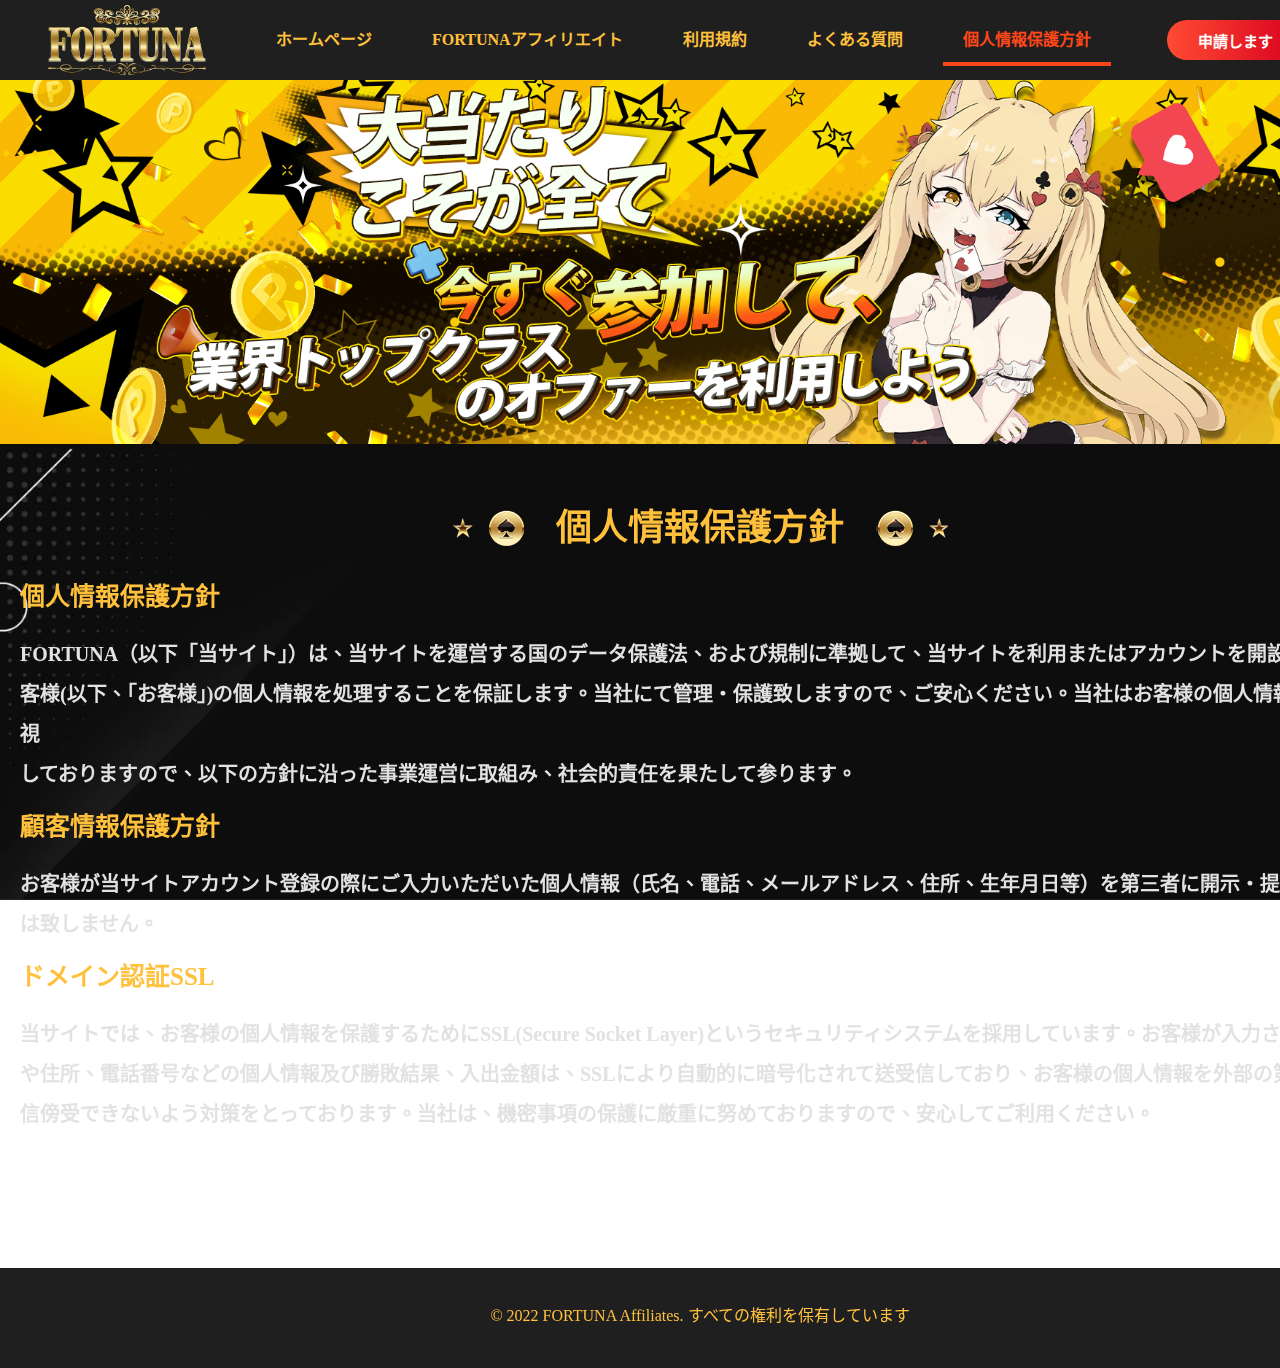
==== commit ae9d46c7: "111-1014-1" ====
--- a/html/agPersonal.html
+++ b/html/agPersonal.html
@@ -9,7 +9,6 @@
     <link rel="stylesheet" href="../js/slick-1.8.1/slick/slick-theme.css">
     <script src="https://code.jquery.com/jquery-3.6.0.min.js"></script>
     <script src="https://code.jquery.com/jquery-2.2.0.min.js"></script>
-    <script src="../js/slick-1.8.1/slick/slick.min.js"></script>
     <script src="../js/javascript.js"></script>
     <link rel="shortcut icon" href="../images/NJLOGO_64x64.ico" type="image/x-icon">
 </head>
@@ -21,9 +20,9 @@
             <img class="logo" src="../images/icon/logo.png" onclick="window.location.href='../index.html'">
             <ul class="agentNav">
                 <li>ホームページ</li>
-                <li onclick="window.location.href='../index.html'">AU8アフィリエイト</li>
-                <li onclick="window.location.href='../html/agRule.html'">利用規約</li>
-                <li onclick="window.location.href='../html/agQA.html'">よくある質問</li>
+                <li onclick="window.location.href='../index.html'">FORTUNAアフィリエイト</li>
+                <li onclick="window.location.href='./agRule.html'">利用規約</li>
+                <li onclick="window.location.href='./agQA.html'">よくある質問</li>
                 <li class="active">個人情報保護方針</li>
             </ul>
              <!--右_未登入-->
@@ -57,7 +56,7 @@
                     <p class="title">個人情報保護方針</p>
                     <div class="contentBlock">
                         <p class="subTitle">個人情報保護方針</p>
-                        <p class="info">AU8（以下「当サイト」）は、当サイトを運営する国のデータ保護法、および規制に準拠して、当サイトを利用またはアカウントを開設されるお客様(以下、「お客様」)の個人情報を処理することを保証します。当社にて管理・保護致しますので、ご安心ください。当社はお客様の個人情報を最重要視<br>しておりますので、以下の方針に沿った事業運営に取組み、社会的責任を果たして参ります。</p>
+                        <p class="info">FORTUNA（以下「当サイト」）は、当サイトを運営する国のデータ保護法、および規制に準拠して、当サイトを利用またはアカウントを開設されるお客様(以下、「お客様」)の個人情報を処理することを保証します。当社にて管理・保護致しますので、ご安心ください。当社はお客様の個人情報を最重要視<br>しておりますので、以下の方針に沿った事業運営に取組み、社会的責任を果たして参ります。</p>
                     </div>
                     <div class="contentBlock">
                         <p class="subTitle">顧客情報保護方針</p>
@@ -72,19 +71,19 @@
     </main>
     <footer class="agOther">
             <div class="bottom">
-                <p class="copyright">© 2022 AU8 Affiliates. すべての権利を保有しています</p>
+                <p class="copyright">© 2022 FORTUNA Affiliates. すべての権利を保有しています</p>
             </div>
     </footer>
     <div class="filter">
-        <!--退傭代理註冊申請彈窗-->
-          <div class="jumpWindow agRegist ">
+         <!--退傭代理註冊申請彈窗-->
+         <div class="jumpWindow agRegist">
             <div class="title">
                 <p>申請します</p>
                 <i class="close_ic close"></i>
             </div>
             <div class="content">
-                <div class="block">
-                    <form>
+                <form>
+                    <div class="block">
                         <label>
                             <div class="inputBox">
                                 <p class="inputName"><span>※</span>アカウントID</p>
@@ -111,36 +110,48 @@
                                 <input type="text">
                             </div> 
                         </label>
-                    </form>
-                </div>    
-                <div class="block">
-                    <form>
-                        <div class="inputBox">
+                    </div>
+                    <div class="block">
+                        <label>
+                            <div class="inputBox">
+                                <p class="inputName"><span>※</span>宣伝サイトURL</p>
+                                <input type="text">
+                            <p class="remindText">*宣伝を行うサイトURLもしくはその他の宣伝方法<br>*宣伝URLが無い場合は、紹介方法をご入力ください<br>*プレイヤーアカウントはFORTUNAで登録したアカウントとなります</p>
+                            </div>
+                        </label>
+                        <label>
+                            <div class="inputBox adj">
+                                <p class="inputName"><span>※</span>LINE</p>
+                                <input type="text">
+                            </div>
+                        </label>
                             <label>
-                                <p class="inputName"><span>※</span>宣伝サイトURL</p>
-                                <input type="text">
-                                <p class="remindText">*宣伝を行うサイトURLもしくはその他の宣伝方法<br>*宣伝URLが無い場合は、紹介方法をご入力ください<br>*プレイヤーアカウントはAU8で登録したアカウントとなります</p>
+                                <div class="inputBox last">
+                                    <p class="inputName adj"><span>※</span>報酬お支払い方法</p>
+                                    <ul>
+                                        <li><input type="checkbox"><p class="checkboxName">USDT</p></li>
+                                        <li><input type="checkbox"><p class="checkboxName">銀行匯款</p></li>
+                                        <li><input type="checkbox"><p class="checkboxName">平台遊戲點數</p></li>
+                                    </ul>
+                                </div>
                             </label>
+                        <div class="btnBox">
+                            <input type="checkbox">
+                            <p class="agree openAGterms">利用規約に同意します</p>
                         </div>
-                        <div class="inputBox adj">
-                            <label>
-                                <p class="inputName"><span>※</span>LINE</p>
-                                <input type="text">
-                            </label>
-                        </div>
-                        <div class="inputBox">
-                            <label>
-                                <p class="inputName adj"><span>※</span>報酬お支払い方法</p>
-                                <input type="text" value="USDT" class="select"> <div class="arrow"></div>
-                            </label>
-                        </div>
-                    </form> 
-                    <div class="btnBox">
-                        <div class="readBtn"><p class="checked">√</p></div>
-                        <p class="agree openAGterms">利用規約に同意します</p>
-                    </div>
-                    <buttton class="apply close">申請します</buttton>
-                </div>    
+                        <buttton class="apply applycheck">申請します</buttton>
+                    </div>
+                </form> 
+            </div>
+        </div>
+          <!--退傭代理註冊申請已送出彈窗-->
+          <div class="jumpWindow agApply">
+            <div class="title">
+                <p>確認のお礼</p>
+                <i class="close_ic close"></i>
+            </div>
+            <div class="content">
+               <p>お申し込みは現在、アフィリエイトチームによって審査中です。</p>
             </div>
         </div>
          <!--相關條款彈窗-->
@@ -152,18 +163,18 @@
             <div class="content">
                 <div class="contentBlock">
                     <p class="smallTitle introduce">1.はじめに</p>
-                    <p class="info"><span class="chapter">1.1</span>本利用規約に同意する前に、すべての項目を必ずお読みください。本規約に同意することにより、本規約<br>は、パートナーまたはパートナーが代表する組織を拘束するものとなります。</p>
+                    <p class="info"><span class="chapter">1.1</span>本利用規約に同意する前に、すべての項目を必ずお読みください。本規約に同意することにより、本規約は、パートナーまたはパートナーが代表する組織を拘束するものとなります。</p>
                 </div>
                 <div class="contentBlock">
                     <p class="smallTitle explain">2.定義と解釈</p>
                     <p class="info"><span class="keyword">「当サイト」</span>とは、fortuna888.netのことを指します。</p>
-                    <p class="info"><span class="keyword">「AU8」</span>とは、fortuna888.netのことを指します。</p>
+                    <p class="info"><span class="keyword">「FORTUNA」</span>とは、fortuna888.netのことを指します。</p>
                     <p class="info"><span class="keyword">「当社」</span>とは、当サイトの運営会社Astrobet N.V., Ltd.のことを指します。</p>
-                    <p class="info"><span class="keyword">「アフィリエイトプログラム」</span>とは、当サイトおよびパートナー間のパートナーシップを指します。<br>パートナーはAU8のウェブサイトを宣伝し、当サイトのウェブサイトへ新規プレイヤーを継続的に生み出すものとします。</p>
+                    <p class="info"><span class="keyword">「アフィリエイトプログラム」</span>とは、当サイトおよびパートナー間のパートナーシップを指します。パートナーはFORTUNAのウェブサイトを宣伝し、当サイトのウェブサイトへ新規プレイヤーを継続的に生み出すものとします。</p>
                     <p class="info"><span class="keyword">「パートナー」</span>とは、当サイトのアフィリエイトプログラムに登録参加する人物を指します。</p>
                     <p class="info"><span class="keyword">「パートナーウェブサイト」</span>とは、パートナーが維持・運営し、当サイトのアフィリエイトリンクおよびコ
                         ードを案内するプラットフォーム（ウェブサイト／アプリケーション／ウィジェット等）を指します。</p>
-                    <p class="info"><span class="keyword">「アフィリエイトリンク」</span>とは、パートナーウェブサイトからAU8へのインターネットハイパーリンクを
+                    <p class="info"><span class="keyword">「アフィリエイトリンク」</span>とは、パートナーウェブサイトからFORTUNAへのインターネットハイパーリンクを
                         指します。</p>
                     <p class="info"><span class="keyword">「アフィリエイトコード」</span>とは、パートナー毎に設定されるコードで、本コードを登録の際に入力をした場合
                         でもパートナーの子会員と設定されるコードを指します。</p>
@@ -180,33 +191,25 @@
                     <p class="info"><span class="chapter">3.1.</span>パートナーは以下を表明し保証します。</p>
                     <div class="chapterBox">
                         <p class="infoChapter"><span class="chapter">3.1.1.</span>パートナー期間中は、パートナー契約を締結する権利と権限を有し、そのすべての義務を履行する。</p>
-                        <p class="infoChapter"><span class="chapter">3.1.2.</span>パートナー契約に基づく義務を履行するために必要な登録、許可、同意およびライセンスをすべて取<br>
-                            得し、有効に維持するものとする。</p>
+                        <p class="infoChapter"><span class="chapter">3.1.2.</span>パートナー契約に基づく義務を履行するために必要な登録、許可、同意およびライセンスをすべて取得し、有効に維持するものとする。</p>
                         <p class="infoChapter"><span class="chapter">3.1.3.</span>パートナー契約の条項を完全に理解し、同意する。</p>
                     </div>
-                    <p class="info"><span class="chapter">3.2.</span>当サイトは提出されたパートナー情報を審査し、アフィリエイト申請を認証するか否かを電子<br>
-                    メールでパートナーに通知します。当社は、絶対的な裁量で登録を拒否する権利を保持します。</p>
+                    <p class="info"><span class="chapter">3.2.</span>当サイトは提出されたパートナー情報を審査し、アフィリエイト申請を認証するか否かを電子メールでパートナーに通知します。当社は、絶対的な裁量で登録を拒否する権利を保持します。</p>
                 </div>
                 <div class="contentBlock">
                     <p class="smallTitle right">4.当社の権利と義務</p>
-                    <p class="info"><span class="chapter">4.1.</span>当社は、コミッションの総額を記録し、パートナーへの合計コミッションと統計データをアフィリエイ<br>
-                        トアカウントから確認できるようにします。</p>
+                    <p class="info"><span class="chapter">4.1.</span>当社は、コミッションの総額を記録し、パートナーへの合計コミッションと統計データをアフィリエイトアカウントから確認できるようにします。</p>
                     <p class="info"><span class="chapter">4.2.</span>当社は本規約に準じ、パートナーに対しコミッションを支払うものとします。</p>
-                    <p class="info"><span class="chapter">4.3.</span>当社は、当社が適切と考える時点において、本アフィリエイトプログラムを終了、変更または閉鎖する<br>
-                        権利、および本規約の規定を変更する独自の決定権を持ちます。資料の変更に関しては電子メールによる通<br>
+                    <p class="info"><span class="chapter">4.3.</span>当社は、当社が適切と考える時点において、本アフィリエイトプログラムを終了、変更または閉鎖する権利、および本規約の規定を変更する独自の決定権を持ちます。資料の変更に関しては電子メールによる通<br>
                         知をパートナーに送ります。</p>
-                    <p class="info"><span class="chapter">4.4.</span>当社は、当社の完全および絶対の裁量権で、新規パートナーを受け入れるか否かを判断する権利を持つも<br>
-                        のとします。</p>
-                    <p class="info"><span class="chapter">4.5.</span>下記に該当する場合、当社が最終権利を所有、およびパートナーのアカウントを閉鎖する権利を持
-                        ちます:</p>
+                    <p class="info"><span class="chapter">4.4.</span>当社は、当社の完全および絶対の裁量権で、新規パートナーを受け入れるか否かを判断する権利を持つものとします。</p>
+                    <p class="info"><span class="chapter">4.5.</span>下記に該当する場合、当社が最終権利を所有、およびパートナーのアカウントを閉鎖する権利を持ちます:</p>
                         <div class="chapterBox">
                             <p class="infoChapter"><span class="chapter"> 4.5.1.</span>当社の単独の見解において、国内および国際規則を遵守するため。</p>
                             <p class="infoChapter"><span class="chapter"> 4.5.2.</span>当社の方針に従うため。</p>
                             <p class="infoChapter"><span class="chapter"> 4.5.3.</span>当社、プレイヤー、子会員又はその他第三者機関の利益を守るため。</p>
                         </div>
-                        <p class="info"><span class="chapter">4.6.</span>当社は、以下のパートナーの個人情報を、高レベルなセキュリティ、アンチマネーロンダリングの<br>
-                            法的条件への適合、当取引関係の管理の目的で使用され、プライバシーポリシーに応じて使用及び処理<br>
-                            するものとします:</p>
+                        <p class="info"><span class="chapter">4.6.</span>当社は、以下のパートナーの個人情報を、高レベルなセキュリティ、アンチマネーロンダリングの法的条件への適合、当取引関係の管理の目的で使用され、プライバシーポリシーに応じて使用及び処理するものとします:</p>
                         <div class="chapterBox">
                             <p class="infoChapter"><span class="chapter"> 4.6.1.</span>アフィリエイトアカウントID</p>
                             <p class="infoChapter"><span class="chapter"> 4.6.2.</span>名前</p>
@@ -219,55 +222,30 @@
                     <p class="smallTitle partneright">5.パートナーの権利と義務</p>
                     <p class="info"><span class="chapter">5.1.</span>パートナーは以下を保証し、承諾するものとします。</p>
                     <div class="chapterBox">
-                        <p class="infoChapter"><span class="chapter">5.1.1.</span>当サイトおよびパートナーの利益を可能な限り最大限にすべく、自費による当サイトの<br>
-                            マーケティング および宣伝を行う:</p>
-                        <p class="infoChapter"><span class="chapter">5.1.2.</span>アフィリエイトプログラムの範囲内で提供されるアフィリエイトリンク、アフィリエイトコード、<br>
-                            プロモーション、マーケティングツールを使用する。</p>
-                        <p class="infoChapter"><span class="chapter">5.1.3.</span>パートナーのマーケティング活動は、適切かつプロフェッショナルとして本規約の規定に準
-                            じなくてはならない。</p>
-                        <p class="infoChapter"><span class="chapter">5.1.4.</span>常に関連する立法および適用される法律に準拠すること。これにはデータ保護およびプライバシーに<br>
-                            関して適用される法律を含むがこれに限定されない。</p>
-                        <p class="infoChapter"><span class="chapter">5.1.5.</span>パートナーウェブサイトのメンテナンスおよび開発に責任を持つこと。当サイトの情報が更新
-                            されたら、パートナーウェブサイトも随時更新をすること。</p>
-                        <p class="infoChapter"><span class="chapter">5.1.6.</span>パートナーウェブサイトに、当サイトのプレイヤーまたはプレイヤーに限定されずパートナーウェ
-                            ブサイトを閲覧できる人物が誤解を招く内容を記載した場合、その際に発生した負債や当サイトが不利益
-                            になる状況が発生した場合の責任はパートナーが負うものとする。</p>
+                        <p class="infoChapter"><span class="chapter">5.1.1.</span>当サイトおよびパートナーの利益を可能な限り最大限にすべく、自費による当サイトのマーケティング および宣伝を行う:</p>
+                        <p class="infoChapter"><span class="chapter">5.1.2.</span>アフィリエイトプログラムの範囲内で提供されるアフィリエイトリンク、アフィリエイトコード、プロモーション、マーケティングツールを使用する。</p>
+                        <p class="infoChapter"><span class="chapter">5.1.3.</span>パートナーのマーケティング活動は、適切かつプロフェッショナルとして本規約の規定に準じなくてはならない。</p>
+                        <p class="infoChapter"><span class="chapter">5.1.4.</span>常に関連する立法および適用される法律に準拠すること。これにはデータ保護およびプライバシーに関して適用される法律を含むがこれに限定されない。</p>
+                        <p class="infoChapter"><span class="chapter">5.1.5.</span>パートナーウェブサイトのメンテナンスおよび開発に責任を持つこと。当サイトの情報が更新されたら、パートナーウェブサイトも随時更新をすること。</p>
+                        <p class="infoChapter"><span class="chapter">5.1.6.</span>パートナーウェブサイトに、当サイトのプレイヤーまたはプレイヤーに限定されずパートナーウェブサイトを閲覧できる人物が誤解を招く内容を記載した場合、その際に発生した負債や当サイトが不利益になる状況が発生した場合の責任はパートナーが負うものとする。</p>
                         <p class="infoChapter"><span class="chapter">5.1.7.</span>当サイトに有利に反映されるような方法でビジネスを遂行する。</p>
-                        <p class="infoChapter"><span class="chapter">5.1.8.</span>差別的、みだらな内容、違法、性的描写、ポルノ、または暴力的な内容を含むようなマーケティング<br>
-                            活動（パートナーウェブサイトを含む）を行わない。</p>
-                        <p class="infoChapter"><span class="chapter">5.1.9.</span>ギャンブルの法的年齢未満を対象としない。ギャンブルおよびギャンブルのプロモーションが違法<br>
-                            である管轄区域を対象としない。</p>
-                        <p class="infoChapter"><span class="chapter">5.1.10.</span>当サイトに掲載されているマーケティングツールを除き、当社から承諾がない限り、当社または当<br>
-                            サイトの保有者/運営者のその他表現、商標、知的財産権を使用しない。</p>
-                    </div>
-                    <p class="info"><span class="chapter">5.2.</span>パートナーは、当社より提供されたログイン情報の機密を保持し、安全で常に保護するものとします。<br>
-                        また、パートナー側の不具合により、ログイン情報の適切な保護がなされなかった事に起因する不正の<br>
-                        ログイン情報の使用は、パートナーが単独で責任を負うものとする。</p>
-                    <p class="info"><span class="chapter">5.3.</span>パートナーは、アフィリエイトアカウントのユーザーIDとパスワードにおけるすべての活動と行為<br>
-                        に対して、単独で責任を負うものとします。パートナーは、その認証の違法および不正使用の疑いがある<br>
-                        場合は、即座に当社に連絡をするものとします。</p>
-                    <p class="info"><span class="chapter">不正な方法によってまたは本規約を違反する不正手段によって、子会員の登録、紹介、ベットが行<br>
-                        われている場合、当社はアフィリエイトアカウントを凍結する権利およびアフィリエイトアカウント<br>
-                        からコミッションを差し引く権利を持ちます。</p>
+                        <p class="infoChapter"><span class="chapter">5.1.8.</span>差別的、みだらな内容、違法、性的描写、ポルノ、または暴力的な内容を含むようなマーケティン活動（パートナーウェブサイトを含む）を行わない。</p>
+                        <p class="infoChapter"><span class="chapter">5.1.9.</span>ギャンブルの法的年齢未満を対象としない。ギャンブルおよびギャンブルのプロモーションが違法である管轄区域を対象としない。</p>
+                        <p class="infoChapter"><span class="chapter">5.1.10.</span>当サイトに掲載されているマーケティングツールを除き、当社から承諾がない限り、当社または当サイトの保有者/運営者のその他表現、商標、知的財産権を使用しない。</p>
+                    </div>
+                    <p class="info"><span class="chapter">5.2.</span>パートナーは、当社より提供されたログイン情報の機密を保持し、安全で常に保護するものとします。また、パートナー側の不具合により、ログイン情報の適切な保護がなされなかった事に起因する不正のログイン情報の使用は、パートナーが単独で責任を負うものとする。</p>
+                    <p class="info"><span class="chapter">5.3.</span>パートナーは、アフィリエイトアカウントのユーザーIDとパスワードにおけるすべての活動と行為に対して、単独で責任を負うものとします。パートナーは、その認証の違法および不正使用の疑いがある場合は、即座に当社に連絡をするものとします。</p>
+                    <p class="info"><span class="chapter">5.4.</span>不正な方法によってまたは本規約を違反する不正手段によって、子会員の登録、紹介、ベットが行われている場合、当社はアフィリエイトアカウントを凍結する権利およびアフィリエイトアカウントからコミッションを差し引く権利を持ちます。</p>
                 </div>
                 <div class="contentBlock">
                     <p class="smallTitle committee">6.コミッション </p>
                     <p class="info"><span class="chapter">6.1.</span>当社は本規約に基づき、パートナーにコミッションを支払うものとします。</p>
-                    <p class="info"><span class="chapter">6.2.</span>コミッションの計算公式は以下の通りです:<br>
-                        （勝負値（ベット額-ペイアウト）- ボーナス費用 - プラットフォーム費用 - ジャックポット - 手数料 ）
-                        × コミッション％</p>
+                    <p class="info"><span class="chapter">6.2.</span>コミッションの計算公式は以下の通りです:（勝負値（ベット額-ペイアウト）- ボーナス費用 - プラットフォーム費用 - ジャックポット - 手数料 ）× コミッション％</p>
                     <p class="info"><span class="keyword">*ペイアウト：子会員様が勝った金額</span></p>
-                    <p class="info"><span class="chapter">6.3.</span>パートナーに支払うべきと当サイトが認めるコミッションは、毎月5日に計算され、その支払いは毎月<br>
-                        10日18：00前にアフィリエイトアカウントへ配布されます。臨時システム調整が実施された場合は、<br>
-                        コミッションの配布が遅れる場合があります。コミッションは日本円で支払われます。</p>
-                    <p class="info"><span class="chapter">6.4.</span>当社はネガティブキャリーオーバー制度を採用しています。コミッションは、<br>
-                        アフィリエイトアカウントがプラス残高の場合のみ行われます。当月のコミッションがマイナスの場合、<br>
-                        マイナス残高は翌月に持ち越されます。翌月の収入がプラス残高で、前月から持ち越されたマイナス残高<br>
-                        が相殺された場合に支払いが行われます。</p>
-                    <p class="info"><span class="chapter">6.5.</span>連続した3ヶ月以内にアクティブ子会員が1名もいなかった場合、活動していないと判断し、<br>
-                        システムワレットに入ったコミッションは全て0に戻ります。</p>    
-                    <p class="info"><span class="chapter">6.6.</span>連続した6ヶ月以内にアクティブ子会員を獲得できない場合は、アカウントは凍結され、<br>
-                        システムワレットに入ったコミッションは全て0に戻ります。</p>    
+                    <p class="info"><span class="chapter">6.3.</span>パートナーに支払うべきと当サイトが認めるコミッションは、毎月5日に計算され、その支払いは毎月10日18：00前にアフィリエイトアカウントへ配布されます。臨時システム調整が実施された場合は、コミッションの配布が遅れる場合があります。コミッションは日本円で支払われます。</p>
+                    <p class="info"><span class="chapter">6.4.</span>当社はネガティブキャリーオーバー制度を採用しています。コミッションは、アフィリエイトアカウントがプラス残高の場合のみ行われます。当月のコミッションがマイナスの場合、マイナス残高は翌月に持ち越されます。翌月の収入がプラス残高で、前月から持ち越されたマイナス残高が相殺された場合に支払いが行われます。</p>
+                    <p class="info"><span class="chapter">6.5.</span>連続した3ヶ月以内にアクティブ子会員が1名もいなかった場合、活動していないと判断し、システムワレットに入ったコミッションは全て0に戻ります。</p>    
+                    <p class="info"><span class="chapter">6.6.</span>連続した6ヶ月以内にアクティブ子会員を獲得できない場合は、アカウントは凍結され、システムワレットに入ったコミッションは全て0に戻ります。</p>    
                     <p class="info"><span class="chapter">6.7.</span>下記に該当するものはコミッションから差し引かれます:</p> 
                     <p class="info"><span class="keyword">下記に限らず「相互メリット」の原則より、万が一不正な行為により一方が平等でない利益を獲得した場合、当サイトが全ての最終決定権を有しております</span></p>   
                     <div class="chapterBox">
@@ -277,10 +255,8 @@
                         <p class="infoChapter"><span class="chapter"> 6.7.4.</span>ジャックポット費用</p>
                         <p class="infoChapter"><span class="chapter"> 6.7.5.</span>サービス手数料</p>
                     </div>
-                    <p class="info"><span class="chapter">6.8.</span>パートナーは、不正または誤った取引に基づいて受け取ったコミッションは全額返金<br>
-                        しなければなりません。</p>
-                    <p class="info"><span class="chapter">6.9.</span>コミッションに関わるあらゆる権利に関しては当サイトが全ての最終決定権を有しております。<br>
-                        しなければなりません。</p>
+                    <p class="info"><span class="chapter">6.8.</span>パートナーは、不正または誤った取引に基づいて受け取ったコミッションは全額返金しなければなりません。</p>
+                    <p class="info"><span class="chapter">6.9.</span>コミッションに関わるあらゆる権利に関しては当サイトが全ての最終決定権を有しております。しなければなりません。</p>
                 </div>
                 <div class="contentBlock">
                     <p class="smallTitle notice">7.禁止事項</p>
@@ -293,52 +269,40 @@
                         <p class="infoChapter"><span class="chapter"> 7.1.5.</span>パートナー同士が協力をしてコミッションを稼ぐこと。</p>
                         <p class="infoChapter"><span class="chapter"> 7.1.6.</span>パートナーと子会員またはプレイヤーが協力をしてコミッションを稼ぐこと。</p>
                     </div>
-                    <p class="info"><span class="chapter">7.2.</span>自身のアフィリエイトアカウントを利用して、本人または、友人、従業員または他の第三者
-                        がプレイヤーとして登録し、個人的使用およびその使用のためにプレイヤーアカウントに直接または間接的に入金を行って、コミッションを増やす行為や、その他当社および当サイトを欺く行為はすべて詐欺
-                        とみなされます。</p>
-                    <p class="info"><span class="chapter">7.3.</span>アフィリエイトアカウントでログイン後、バックオフィスで確認できる情報が、ご友人、プレイヤー、
-                        従業員、第三者へ意図的、偶発的に関わらず漏らすことは禁止です。情報が漏れた場合に出た損失、傷害、
-                        損害はパートナーが負うものとします。</p>
+                    <p class="info"><span class="chapter">7.2.</span>自身のアフィリエイトアカウントを利用して、本人または、友人、従業員または他の第三者がプレイヤーとして登録し、個人的使用およびその使用のためにプレイヤーアカウントに直接または間接的に入金を行って、コミッションを増やす行為や、その他当社および当サイトを欺く行為はすべて詐欺とみなされます。</p>
+                    <p class="info"><span class="chapter">7.3.</span>アフィリエイトアカウントでログイン後、バックオフィスで確認できる情報が、ご友人、プレイヤー、従業員、第三者へ意図的、偶発的に関わらず漏らすことは禁止です。情報が漏れた場合に出た損失、傷害、損害はパートナーが負うものとします。</p>
                 </div>
                 <div class="contentBlock ">
                     <p class="smallTitle classified">8.機密情報</p>
+                    <p class="info"><span class="chapter">8.1.</span>当社は、以下に関して一切の責任を負いません:</p>
+                    <div class="chapterBox">
+                        <p class="infoChapter"><span class="chapter"> 8.1.1.</span>経済的損失。（利益、収益、事業、契約を含むがこれに限定されない）</p>
+                        <p class="infoChapter"><span class="chapter"> 8.1.2.</span>パートナーまたはパートナーウェブサイトの評判、営業権の損失。</p>
+                        <p class="infoChapter"><span class="chapter"> 8.1.3.</span>意図的、偶発的、間接的、必然的な損失。</p>
+                    </div>
+                </div>
+                <div class="contentBlock">
+                    <p class="smallTitle duty">9.負債および責任制限</p>
                     <p class="info"><span class="chapter">9.1.</span>すべての情報は機密扱いとされ、当社の事前の明示的かつ書面による同意なしに、直接的にも間接的にも、個人的または商業目的その他の目的でも使用されることは許されません。</p>
                     <p class="info"><span class="chapter">9.2.</span>パートナーは、本規約に基づく義務の履行以外の目的で機密情報を使用してはいけません。</p>
                     <p class="info"><span class="chapter">9.3.</span>条項9は、パートナー契約終了後も存続するものとします。</p>
                 </div>
                 <div class="contentBlock">
-                    <p class="smallTitle duty">9.負債および責任制限</p>
-                    <p class="info"><span class="chapter">8.1.</span>当社は、以下に関して一切の責任を負いません:</p>
-                    <div class="chapterBox">
-                        <p class="infoChapter"><span class="chapter"> 8.1.1.</span>経済的損失。（利益、収益、事業、契約を含むがこれに限定されない）</p>
-                        <p class="infoChapter"><span class="chapter"> 8.1.2.</span>パートナーまたはパートナーウェブサイトの評判、営業権の損失。</p>
-                        <p class="infoChapter"><span class="chapter"> 8.1.3.</span>意図的、偶発的、間接的、必然的な損失。</p>
-                    </div>
-                </div>
-                <div class="contentBlock">
                     <p class="smallTitle terminate">10.解約または契約の終了 </p>
                     <p class="info"><span class="chapter">10.1.</span>本契約は、当社またはパートナーのいずれかが、電子メールにて告知を送ることにより終了させることができます。当サイトがカジノゲームサービスをプレイヤーに提供することを妨げられた場合は、本契約は自動的に終了します。</p>
-                    <p class="info"><span class="chapter">10.2.</span>いずれかの当事者に、本利用規約に対する重大な規約違反が認められた場合、他方当事者
-                        はパートナー契約を即時に終了させる権利を持ちます。</p>
-                    <p class="info"><span class="chapter">10.3.</span>当社は、パートナーが下記を例とする積極的な宣伝を行わない場合に、電子メールでの通知
-                        によって本利用規約を終了およびアフィリエイトアカウントを凍結する権利を保持します。その際に所持
-                        しているコミッションは全て当社が没収いたします。</p>
+                    <p class="info"><span class="chapter">10.2.</span>いずれかの当事者に、本利用規約に対する重大な規約違反が認められた場合、他方当事者はパートナー契約を即時に終了させる権利を持ちます。</p>
+                    <p class="info"><span class="chapter">10.3.</span>当社は、パートナーが下記を例とする積極的な宣伝を行わない場合に、電子メールでの通知によって本利用規約を終了およびアフィリエイトアカウントを凍結する権利を保持します。その際に所持しているコミッションは全て当社が没収いたします。</p>
                     <div class="chapterBox">
                         <p class="infoChapter"><span class="chapter"> 10.3.1.</span>一定期間合理的な数のプレイヤーを当サイトに紹介しない場合。</p>
                         <p class="infoChapter"><span class="chapter"> 10.3.2.</span>連続した6ヶ月以内にアクティブ子会員を獲得できない場合。</p>
                         <p class="infoChapter"><span class="chapter"> 10.3.3.</span>パートナーが当サイトを積極的に宣伝していないとみなす合理的な理由がある場合。</p>
                     </div>
-                    <p class="info"><span class="chapter">10.4.</span>本契約の解約に際し、パートナーは全ての機密情報と宣伝ツールを当社に対して返還する義務を持ちます。契約終了後、先に述べた情報を使用または未返還であることが発覚した場合、その際に得た収
-                        益は当社へ返還、損害や損失は全てパートナーが負うものとします。</p>
-                    <p class="info"><span class="chapter">10.5.</span>パートナーは、本契約の解約後も、解約前に発生した本規約の違反から生じるいかなる責任
-                        に関してもその履行を免れることは出来ません。</p>
+                    <p class="info"><span class="chapter">10.4.</span>本契約の解約に際し、パートナーは全ての機密情報と宣伝ツールを当社に対して返還する義務を持ちます。契約終了後、先に述べた情報を使用または未返還であることが発覚した場合、その際に得た収益は当社へ返還、損害や損失は全てパートナーが負うものとします。</p>
+                    <p class="info"><span class="chapter">10.5.</span>パートナーは、本契約の解約後も、解約前に発生した本規約の違反から生じるいかなる責任に関してもその履行を免れることは出来ません。</p>
                 </div>
                 <div class="contentBlock">
                     <p class="smallTitle agreetment">11.本規約および本契約の改正</p>
-                    <p class="info"><span class="chapter">11.1.</span>当社は、本規約のいかなる規定も、パートナーに事前通知することなく、いつでも条項のいずれかを
-                        修正、変更、削除または追加する権利を保持します。変更後、パートナーへは電子メールアドレスで通知
-                        されます。当社が修正または変更を公開した後、アフィリエイトプログラムに継続して参加することは、
-                        パートナーは新しい利用規約を承諾したものとみなされます。</p>
+                    <p class="info"><span class="chapter">11.1.</span>当社は、本規約のいかなる規定も、パートナーに事前通知することなく、いつでも条項のいずれかを修正、変更、削除または追加する権利を保持します。変更後、パートナーへは電子メールアドレスで通知されます。当社が修正または変更を公開した後、アフィリエイトプログラムに継続して参加することは、パートナーは新しい利用規約を承諾したものとみなされます。</p>
                 </div>
             </div>
             <div class="btnBox">
--- a/css/style.css
+++ b/css/style.css
@@ -13,218 +13,11 @@
   border: none !important;
 }
 
-header .forget i {
-  background: url("../images/icon/question.png") no-repeat;
-  background-size: 100%;
-}
-
-header .transferInfo .money i {
-  background: url("../images/icon/svg/loading_g.svg") no-repeat;
-  background-size: 100%;
-}
-
-.topGameList .prev::before,
-.topGameList .next::before {
-  background: url("../images/icon/svg/arrow_w.svg") no-repeat;
-  background-size: 100%;
-}
-
-.mainWrap .quickBox i {
-  background: url("../images/icon/quick_ic.png") no-repeat;
-  background-size: 600%;
-}
-
-.mainWrap .loveGame .textBox .love {
-  background: url("../images/icon/svg/love1.svg") no-repeat;
-  background-size: 100%;
-}
-
-.mainWrap .loveGame .textBox .love.active {
-  background: url("../images/icon/svg/love2.svg") no-repeat;
-  background-size: 100%;
-}
-
-.sideBar .inviteBtn a {
-  background: url("../images/icon/invite.gif") no-repeat;
-  background-size: contain;
-}
-
-.sideBar .goTop i {
-  background: url("../images/icon/goTop.png") no-repeat;
-  background-size: contain;
-}
-
-footer .twitter {
-  background: url("../images/icon/svg/twitter.svg") no-repeat !important;
-  background-size: contain;
-}
-
-footer .payments .bank {
-  background: url("../images/partner/footer_payments/bank.png") no-repeat center;
-}
-
-footer .payments .usdt {
-  background: url("../images/partner/footer_payments/usdt.png") no-repeat center;
-}
-
-footer .payments .vega {
-  background: url("../images/partner/footer_payments/vega.png") no-repeat center;
-}
-
-footer .payments .imove {
-  background: url("../images/partner/footer_payments/imove.png") no-repeat center;
-}
-
-footer .payments .sticpay {
-  background: url("../images/partner/footer_payments/sticpay.png") no-repeat center;
-}
-
-footer .payments .iwallet {
-  background: url("../images/partner/footer_payments/iwallet.png") no-repeat center;
-}
-
-footer .payments .tigerpay {
-  background: url("../images/partner/footer_payments/tigerpay.png") no-repeat center;
-}
-
-footer .partner .ag {
-  background: url("../images/partner/footer_partner/ag.png") no-repeat center;
-}
-
-footer .partner .sa {
-  background: url("../images/partner/footer_partner/sa.png") no-repeat center;
-}
-
-footer .partner .dg {
-  background: url("../images/partner/footer_partner/dg.png") no-repeat center;
-}
-
-footer .partner .tpg {
-  background: url("../images/partner/footer_partner/tpg.png") no-repeat center;
-}
-
-footer .partner .og {
-  background: url("../images/partner/footer_partner/og.png") no-repeat center;
-}
-
-footer .partner .sp {
-  background: url("../images/partner/footer_partner/sp.png") no-repeat center;
-}
-
-footer .partner .mg {
-  background: url("../images/partner/footer_partner/mg.png") no-repeat center;
-}
-
-footer .partner .pp {
-  background: url("../images/partner/footer_partner/pp.png") no-repeat center;
-}
-
-footer .partner .gh {
-  background: url("../images/partner/footer_partner/gh.png") no-repeat center;
-}
-
-footer .partner .elk {
-  background: url("../images/partner/footer_partner/elk.png") no-repeat center;
-}
-
-footer .partner .ftp {
-  background: url("../images/partner/footer_partner/ftp.png") no-repeat center;
-}
-
-footer .partner .pg {
-  background: url("../images/partner/footer_partner/pg.png") no-repeat center;
-}
-
-footer .partner .bng {
-  background: url("../images/partner/footer_partner/bng.png") no-repeat center;
-}
-
-footer .partner .ab {
-  background: url("../images/partner/footer_partner/ab.png") no-repeat center;
-}
-
-footer .partner .pls {
-  background: url("../images/partner/footer_partner/pls.png") no-repeat center;
-}
-
-footer .partner .rsg {
-  background: url("../images/partner/footer_partner/rsg.png") no-repeat center;
-}
-
-footer .partner .bp {
-  background: url("../images/partner/footer_partner/bp.png") no-repeat center;
-}
-
-footer .partner .redtiger {
-  background: url("../images/partner/footer_partner/redtiger.png") no-repeat center;
-}
-
-footer .partner .ifun {
-  background: url("../images/partner/footer_partner/ifun.png") no-repeat center;
-}
-
-footer .partner .redrake {
-  background: url("../images/partner/footer_partner/redrake.png") no-repeat center;
-}
-
-footer .partner .ely {
-  background: url("../images/partner/footer_partner/ely.png") no-repeat center;
-}
-
-footer .partner .atux {
-  background: url("../images/partner/footer_partner/atux.png") no-repeat center;
-}
-
-footer .partner .evoplay {
-  background: url("../images/partner/footer_partner/evoplay.png") no-repeat center;
-}
-
-footer .partner .sport {
-  background: url("../images/partner/footer_partner/sport.png") no-repeat center;
-}
-
-footer .partner .png {
-  background: url("../images/partner/footer_partner/png.png") no-repeat center;
-}
-
-footer .partner .relax {
-  background: url("../images/partner/footer_partner/relax.png") no-repeat center;
-}
-
-footer .partner .wm {
-  background: url("../images/partner/footer_partner/wm.png") no-repeat center;
-}
-
-footer .partner .ygg {
-  background: url("../images/partner/footer_partner/ygg.png") no-repeat center;
-}
-
-footer .partner .net {
-  background: url("../images/partner/footer_partner/net.png") no-repeat center;
-}
-
-footer .partner .jili {
-  background: url("../images/partner/footer_partner/jili.png") no-repeat center;
-}
-
-footer .partner .nolimit {
-  background: url("../images/partner/footer_partner/nolimit.png") no-repeat center;
-}
-
-footer .partner .evo {
-  background: url("../images/partner/footer_partner/evo.png") no-repeat center;
-}
-
 .jumpWindow .close_ic {
   background: url("../images/icon/svg/close_w.svg") no-repeat;
   background-size: 100%;
 }
 
-.jumpWindow.betWindow .trans_arrow {
-  background: url("../images/icon/svg/transfer_arrow.svg") no-repeat;
-  background-size: 100%;
-}
-
 .jumpWindow.loading .content div {
   background: url("../images/icon/svg/loading_b.svg") no-repeat;
   background-size: 100%;
@@ -235,596 +28,11 @@
   background-size: contain;
 }
 
-.gameWrap {
-  background: url("../images/gameBG.jpg") no-repeat;
-  background-size: contain;
-  background-attachment: fixed;
-}
-
-.slotBody .search_ic {
-  background: url("../images/icon/svg/search.svg") no-repeat top center;
-  background-size: cover;
-}
-
-.slotBody .pfName button i {
-  background: url("../images/icon/svg/arrow_w.svg") no-repeat;
-  background-size: 100%;
-}
-
-.slotBody .gameList .textBox .love {
-  background: url("../images/icon/svg/love1.svg") no-repeat;
-  background-size: 100%;
-}
-
-.slotBody .gameList .textBox .love.active {
-  background: url("../images/icon/svg/love2.svg") no-repeat;
-  background-size: 100%;
-}
-
-.eventTitle {
-  background: url("../images/eventTitleBG.png") no-repeat;
-  background-size: cover;
-}
-
-.eventBody .event_ic,
-.eventBody .event_ic::before {
-  background: url("../images/icon/svg/entire.svg") no-repeat;
-  background-size: 100%;
-}
-
-.eventDetail .back {
-  background: url("../images/icon/event_back.png") no-repeat;
-  background-size: contain;
-}
-
-.eventDetail .btnBox .twitter {
-  background: url("../images/icon/svg/twitter.svg");
-  background-size: contain;
-}
-
-.eventDetail .btnBox .telegram {
-  background: url("../images/icon/svg/telegram.svg");
-  background-size: contain;
-}
-
-.eventDetail .btnBox .wechat {
-  background: url("../images/icon/svg/wechat.svg");
-  background-size: contain;
-}
-
-.eventDetail .btnBox .facebook {
-  background: url("../images/icon/svg/facebook.svg");
-  background-size: contain;
-}
-
-.eventDetail .btnBox .line {
-  background: url("../images/icon/svg/line.svg");
-  background-size: contain;
-}
-
-.eventDetail .btnBox .link {
-  background: url("../images/icon/link.png");
-  background-size: contain;
-}
-
-.innerNav .user_ic,
-.innerNav .user_ic::before {
-  background: url("../images/icon/svg/innerNav_user.svg") no-repeat;
-  background-size: 100%;
-}
-
-.innerNav .vip_ic,
-.innerNav .vip_ic::before {
-  background: url("../images/icon/svg/innerNav_vip.svg") no-repeat;
-  background-size: 100%;
-}
-
-.innerNav .wallet_ic,
-.innerNav .wallet_ic::before {
-  background: url("../images/icon/svg/innerNav_wallet.svg") no-repeat;
-  background-size: 100%;
-}
-
-.innerNav .card_ic,
-.innerNav .card_ic::before {
-  background: url("../images/icon/svg/innerNav_card.svg") no-repeat;
-  background-size: 100%;
-}
-
-.innerNav .dealRecord_ic,
-.innerNav .dealRecord_ic::before {
-  background: url("../images/icon/svg/innerNav_dealRecord.svg") no-repeat;
-  background-size: 100%;
-}
-
-.innerNav .betRecord_ic,
-.innerNav .betRecord_ic::before {
-  background: url("../images/icon/svg/innerNav_betRecord.svg") no-repeat;
-  background-size: 100%;
-}
-
-.innerNav .event_ic,
-.innerNav .event_ic::before {
-  background: url("../images/icon/svg/innerNav_event.svg") no-repeat;
-  background-size: 100%;
-}
-
-.innerNav .mail_ic,
-.innerNav .mail_ic::before {
-  background: url("../images/icon/svg/innerNav_mail.svg") no-repeat;
-  background-size: 100%;
-}
-
-.innerNav .dividend_ic,
-.innerNav .dividend_ic::before {
-  background: url("../images/icon/svg/innerNav_dividend.svg") no-repeat;
-  background-size: 100%;
-}
-
-.innerNav .invite_ic,
-.innerNav .invite_ic::before {
-  background: url("../images/icon/svg/innerNav_invite.svg") no-repeat;
-  background-size: 100%;
-}
-
-.memberWrap .level .data_ic {
-  background: url("../images/icon/svg/data.svg") no-repeat center;
-  background-size: 65%;
-}
-
-.memberWrap .level .phone_ic {
-  background: url("../images/icon/svg/phone.svg") no-repeat center;
-  background-size: 65%;
-}
-
-.memberWrap .level .bankcard_ic {
-  background: url("../images/icon/svg/bankcard.svg") no-repeat center;
-  background-size: 65%;
-}
-
-.memberWrap .level .mail_ic {
-  background: url("../images/icon/svg/mail_w.svg") no-repeat center;
-  background-size: 65%;
-}
-
-.memberWrap .left .changePhone::before,
-.memberWrap .changePassword button::before {
-  background: url("../images/icon/edit.png") no-repeat;
-  background-size: contain;
-}
-
-.memberWrap .right .copy::before {
-  background: url("../images/icon/copy.png") no-repeat;
-  background-size: contain;
-}
-
-.memberWrap .right .qr {
-  background: url("../images/icon/qr.png") no-repeat;
-  background-size: contain;
-}
-
-.vipWrap {
-  background: url("../images/vip_info.png") no-repeat;
-  background-size: 100%;
-}
-
-.vipHeader .medal {
-  background: url("../images/icon/medal.png") no-repeat;
-  background-size: 100%;
-}
-
-.vipWrap .detailTitle .back {
-  background: url("../images/icon/svg/arrow_r.svg") no-repeat;
-  background-size: 100%;
-}
-
-.vipWrap .detailCardBox .prev,
-.vipWrap .detailCardBox .next {
-  background: url("../images/icon/svg/arrow_r.svg") no-repeat;
-  background-size: 100%;
-}
-
-.vipWrap .detailCardBox .cardBg {
-  background: url("../images/vip_card.png") no-repeat;
-  background-size: 100%;
-}
-
-.vipWrap .detailCardBox .cardBg.v2 {
-  background: url("../images/vip_card_2.png") no-repeat;
-  background-size: 100%;
-}
-
-.vipWrap .detailCardBox .cardBg.v3 {
-  background: url("../images/vip_card_3.png") no-repeat;
-  background-size: 100%;
-}
-
-.walletWrap .platformWallet .re_ic {
-  background: url("../images/icon/svg/refresh.svg") no-repeat;
-  background-size: contain;
-}
-
-.walletWrap .platformWallet .remind_ic {
-  background: url("../images/icon/remind.png") no-repeat;
-  background-size: contain;
-}
-
-.dealWrap .waterBox .arrow_ic {
-  background: url("../images/icon/svg/arrow_r.svg") no-repeat;
-  background-size: 100%;
-}
-
-.dealWrap .dealBox .page i,
-.dealWrap .waterBox .page i {
-  background: url("../images/icon/svg/arrow_g.svg") no-repeat;
-  background-size: contain;
-}
-
-.cardMiddle .card .addCard_ic {
-  background: url("../images/icon/svg/addCard.svg") no-repeat;
-  background-size: 100%;
-}
-
-.cardWrap .cardBox .card {
-  background: url("../images/bankCard.png") no-repeat;
-  background-size: cover;
-}
-
-.cardWrap .review {
-  background: url("../images/icon/review.png") no-repeat;
-  background-size: 100%;
-}
-
-.cardWrap .bottomWrap .idImg {
-  background: url("../images/icon/photo.png") no-repeat;
-  background-size: contain;
-}
-
-.rightSide .smallBoard .arrow {
-  background: url("../images/icon/svg/arrow_r.svg") no-repeat;
-  background-size: 100%;
-}
-
-.mailWrap.innerMode .title .arrow_ic,
-.mailWrap.innerMode .msgTitle .prev, .mailWrap.innerMode .msgTitle .next {
-  background: url("../images/icon/svg/arrow_b.svg") no-repeat;
-  background-size: contain;
-}
-
-.mailWrap .bottom .page i {
-  background: url("../images/icon/svg/arrow_g.svg") no-repeat;
-  background-size: contain;
-}
-
-.betWrap .fakeTable .arrow_ic {
-  background: url("../images/icon/svg/arrow_b.svg") no-repeat;
-  background-size: 100%;
-}
-
-.betWrap .fakeTable .page i {
-  background: url("../images/icon/svg/arrow_g.svg") no-repeat;
-  background-size: contain;
-}
-
-.eventWrap .tableWrap .page i {
-  background: url("../images/icon/svg/arrow_g.svg") no-repeat;
-  background-size: contain;
-}
-
-.depositWrap .top .title button i {
-  background: url("../images/icon/question_2.png") no-repeat;
-  background-size: 100%;
-}
-
-.depositWrap .list .card_ic {
-  background: url("../images/icon/svg/card.svg") no-repeat;
-  background-size: 100%;
-}
-
-.depositWrap .list .depositIC {
-  background: url("../images/icon/deposit_ic.png") no-repeat;
-  background-size: 500%;
-}
-
-.depositWrap .list .prev, .depositWrap .list .next {
-  background: url("../images/icon/svg/arrow_r.svg") no-repeat;
-  background-size: 100%;
-}
-
-.depositWrap .bottom .fakeTable .copy::before {
-  background: url("../images/icon/copy.png") no-repeat;
-  background-size: contain;
-}
-
-.rightSide .tran_ic {
-  background: url("../images/icon/svg/transfer_arrow.svg") no-repeat;
-  background-size: 100%;
-}
-
-.rightSide .re_ic {
-  background: url("../images/icon/svg/refresh.svg") no-repeat;
-  background-size: contain;
-}
-
-.rightSide .search_ic::before {
-  background: url("../images/icon/svg/search.svg") no-repeat;
-  background-size: contain;
-}
-
-.withdrawalWrap .smallTitle .reset_ic {
-  background: url("../images/icon/svg/refresh.svg") no-repeat;
-  background-size: 100%;
-}
-
-.withdrawalWrap .platformBox .db_arrow {
-  background: url("../images/icon/svg/unfold.svg") no-repeat;
-  background-size: 100%;
-}
-
-.withdrawalWrap .platformBox .remind_ic {
-  background: url("../images/icon/remind.png") no-repeat;
-  background-size: contain;
-}
-
-.transferWrap .walletTitle .reset_ic {
-  background: url("../images/icon/svg/refresh.svg") no-repeat;
-  background-size: 100%;
-}
-
-.transferWrap .platform .db_arrow {
-  background: url("../images/icon/svg/unfold.svg") no-repeat;
-  background-size: 100%;
-}
-
-.transferWrap .platform .remind_ic {
-  background: url("../images/icon/remind.png") no-repeat;
-  background-size: contain;
-}
-
-.transferWrap .platformBox .trans_ic {
-  background: url("../images/icon/svg/transfer_arrow.svg") no-repeat;
-  background-size: 100%;
-}
-
-.helpPage .nav .arrow_ic {
-  background: url("../images/icon/svg/arrow_r.svg") no-repeat;
-  background-size: 100%;
-}
-
-.helpPage .nav .bulb {
-  background: url("../images/icon/svg/bulb.svg") no-repeat;
-  background-size: 100%;
-}
-
-.helpPage .nav .problem {
-  background: url("../images/icon/svg/helpProblem.svg") no-repeat;
-  background-size: 100%;
-}
-
-.helpPage .nav .aboutUs {
-  background: url("../images/icon/svg/aboutus.svg") no-repeat;
-  background-size: 100%;
-}
-
-.helpPage .nav .downloadIC {
-  background: url("../images/icon/download.png") no-repeat;
-  background-size: 100%;
-}
-
-.helpPage .teachList .arrow_ic {
-  background: url("../images/icon/svg/arrow_b.svg") no-repeat;
-  background-size: 100%;
-}
-
-.helpPage .img.online01 {
-  background: url("../images/help/online01.png") no-repeat;
-  background-size: 100%;
-}
-
-.helpPage .img.online02 {
-  background: url("../images/help/online02.png") no-repeat;
-  background-size: 100%;
-}
-
-.helpPage .img.online03 {
-  background: url("../images/help/online03.png") no-repeat;
-  background-size: 100%;
-}
-
-.helpPage .img.online04 {
-  background: url("../images/help/online04.png") no-repeat;
-  background-size: 100%;
-}
-
-.helpPage .img.online05 {
-  background: url("../images/help/online05.png") no-repeat;
-  background-size: 100%;
-}
-
-.helpPage .upload_ic {
-  background: url("../images/icon/svg/help_upload.svg") no-repeat;
-  background-size: contain;
-}
-
-.registerWrap {
-  background: url("../images/registerBG.jpg") no-repeat;
-  background-size: cover;
-  background-attachment: fixed;
-}
-
-.registerWrap .register_ic {
-  background: url("../images/icon/register_ic.png");
-  background-size: contain;
-}
-
-.registerWrap .eye_ic {
-  background: url("../images/icon/eye.png") no-repeat;
-  background-size: 100%;
-}
-
-.registerWrap .date_ic {
-  background: url("../images/icon/date.png") no-repeat;
-  background-size: contain;
-}
-
-.registerWrap .line_ic {
-  background: url("../images/icon/line_ic.png") no-repeat;
-  background-size: contain;
-}
-
-.inviteWrap .left .copy::before {
-  background: url("../images/icon/copy.png") no-repeat;
-  background-size: contain;
-}
-
-.inviteWrap .right .qr {
-  background: url("../images/icon/qr.png") no-repeat;
-  background-size: 100%;
-}
-
-.inviteWrap .mainImg {
-  background: url("../images/invite.jpg") no-repeat;
-  background-size: 100%;
-}
-
-.pointWrap .fakeTable .page i,
-.pointWrap .recordTable .page i {
-  background: url("../images/icon/svg/arrow_g.svg") no-repeat;
-  background-size: contain;
-}
-
-.pointWrap .fakeTable .arrow_ic {
-  background: url(../images/icon/svg/arrow_b.svg) no-repeat;
-  background-size: 100%;
-}
-
 header .logo {
   width: 190px;
-  height: 80px;
-  -o-object-fit: cover;
-     object-fit: cover;
-}
-
-header .topGameList li div {
-  width: 195px;
-  height: 168px;
-  -webkit-box-sizing: border-box;
-          box-sizing: border-box;
-  padding: 0 8px;
-}
-header .topGameList li div img {
-  width: 100%;
-  height: 100%;
+  height: 70px;
   -o-object-fit: contain;
      object-fit: contain;
-}
-
-header .topGameList .hot li div {
-  width: 257px;
-  height: 171px;
-  -webkit-box-sizing: border-box;
-          box-sizing: border-box;
-  padding: 0 8px;
-}
-header .topGameList .hot li div img {
-  width: 100%;
-  height: 100%;
-  -o-object-fit: cover;
-     object-fit: cover;
-  border: solid 1px #ffc13c;
-  border-radius: 5px;
-}
-
-.single-item img {
-  width: 100%;
-  max-height: 478px;
-  -o-object-fit: cover;
-     object-fit: cover;
-}
-
-.mainWrap .typeList img {
-  width: 100%;
-  -o-object-fit: contain;
-     object-fit: contain;
-}
-
-.gameWrap .mainImg {
-  width: 675px;
-  height: 732px;
-}
-
-.gameWrap .btnBox img {
-  width: 189px;
-  height: 185px;
-  -o-object-fit: cover;
-     object-fit: cover;
-  -o-object-position: top;
-     object-position: top;
-}
-.gameWrap .btnBox img:hover, .gameWrap .btnBox img:active, .gameWrap .btnBox img.active {
-  -o-object-position: bottom;
-     object-position: bottom;
-}
-
-.pfName img {
-  width: auto;
-  height: 85%;
-}
-
-.slotBody .gameList img {
-  width: 100%;
-  height: 165px;
-}
-
-.eventBox .imgBox {
-  width: 792px;
-  height: 192px;
-}
-.eventBox .imgBox img {
-  width: 100%;
-  height: 100%;
-  -o-object-fit: cover;
-     object-fit: cover;
-}
-
-.eventDetail .imgBox {
-  width: 100%;
-  height: 267px;
-}
-.eventDetail .imgBox img {
-  width: 100%;
-  height: 100%;
-  -o-object-fit: cover;
-     object-fit: cover;
-}
-
-.checkEvent .imgBox {
-  width: 100%;
-  height: 400px;
-}
-.checkEvent .imgBox img {
-  width: 100%;
-  height: auto;
-  -o-object-fit: cover;
-     object-fit: cover;
-}
-
-.registerWrap .title img {
-  width: 125px;
-  -o-object-fit: contain;
-     object-fit: contain;
-}
-
-.rightSide .smallBoard img {
-  width: 100%;
-}
-
-.inviteWrap .bottom img {
-  width: 100%;
-}
-
-.helpWrap img {
-  width: 100%;
 }
 
 .agentPage .topBanner,
@@ -1024,11 +232,10 @@
   display: -webkit-box;
   display: -ms-flexbox;
   display: flex;
-  position: fixed;
-  margin-left: 193px;
+  margin-left: -300px;
 }
 html body header .top .agentNav li {
-  width: 185px;
+  width: auto;
   height: 40px;
   color: #ffc13c;
   font-size: 20px;
@@ -1037,6 +244,8 @@
   text-align: center;
   position: relative;
   cursor: pointer;
+  padding: 0 20px;
+  margin: 0 10px;
 }
 html body header .top .agentNav li:hover, html body header .top .agentNav li:active, html body header .top .agentNav li.active {
   color: #ff4719;
@@ -1049,6 +258,19 @@
   position: absolute;
   bottom: -6px;
   left: 0;
+}
+@media only screen and (max-width: 1855px) {
+  html body header .top .agentNav {
+    margin: 0;
+  }
+}
+@media only screen and (max-width: 1590px) {
+  html body header .top .agentNav {
+    margin: 0;
+  }
+  html body header .top .agentNav li {
+    font-size: 16px;
+  }
 }
 html body header .top .user {
   width: auto;
@@ -1702,6 +924,7 @@
   -webkit-box-pack: center;
       -ms-flex-pack: center;
           justify-content: center;
+  z-index: 2000;
 }
 html body .filter.display {
   display: -webkit-box;
@@ -1842,6 +1065,7 @@
 }
 html body .filter .jumpWindow.agRegist {
   width: 922px;
+  min-width: 922px;
   height: auto;
   display: none;
   position: relative;
@@ -1880,41 +1104,40 @@
   width: 100%;
   height: auto;
   padding: 35px;
+  -webkit-box-sizing: border-box;
+          box-sizing: border-box;
+}
+html body .filter .jumpWindow.agRegist .content form {
+  width: 100%;
+  height: auto;
   display: -webkit-box;
   display: -ms-flexbox;
   display: flex;
   -webkit-box-pack: justify;
       -ms-flex-pack: justify;
           justify-content: space-between;
-  -webkit-box-sizing: border-box;
-          box-sizing: border-box;
-}
-html body .filter .jumpWindow.agRegist .content .block {
+}
+html body .filter .jumpWindow.agRegist .content form .block {
   width: 48%;
   height: auto;
 }
-html body .filter .jumpWindow.agRegist .content .block form {
-  width: 100%;
-  height: auto;
-}
-html body .filter .jumpWindow.agRegist .content .block form .inputBox {
-  width: 100%;
-  height: 76px;
-  margin-bottom: 70px;
-  position: relative;
-}
-html body .filter .jumpWindow.agRegist .content .block form .inputBox .inputName {
+html body .filter .jumpWindow.agRegist .content form .block label .inputBox {
+  width: 100%;
+  height: auto;
+  position: relative;
+}
+html body .filter .jumpWindow.agRegist .content form .block label .inputBox .inputName {
   font-size: 18px;
   font-weight: bold;
   color: #fb770a;
   margin-bottom: 13px;
 }
-html body .filter .jumpWindow.agRegist .content .block form .inputBox .inputName span {
+html body .filter .jumpWindow.agRegist .content form .block label .inputBox .inputName span {
   color: #e11515;
   font-weight: bold;
   margin-right: 8px;
 }
-html body .filter .jumpWindow.agRegist .content .block form .inputBox input {
+html body .filter .jumpWindow.agRegist .content form .block label .inputBox input {
   width: 100%;
   height: 44px;
   background: #101010;
@@ -1927,118 +1150,124 @@
           box-sizing: border-box;
   padding-left: 15px;
 }
-html body .filter .jumpWindow.agRegist .content .block form .inputBox input::-webkit-input-placeholder {
+html body .filter .jumpWindow.agRegist .content form .block label .inputBox input::-webkit-input-placeholder {
   color: #999999;
 }
-html body .filter .jumpWindow.agRegist .content .block form .inputBox input::-moz-placeholder {
+html body .filter .jumpWindow.agRegist .content form .block label .inputBox input::-moz-placeholder {
   color: #999999;
 }
-html body .filter .jumpWindow.agRegist .content .block form .inputBox input:-ms-input-placeholder {
+html body .filter .jumpWindow.agRegist .content form .block label .inputBox input:-ms-input-placeholder {
   color: #999999;
 }
-html body .filter .jumpWindow.agRegist .content .block form .inputBox input::-ms-input-placeholder {
+html body .filter .jumpWindow.agRegist .content form .block label .inputBox input::-ms-input-placeholder {
   color: #999999;
 }
-html body .filter .jumpWindow.agRegist .content .block form .inputBox input::placeholder {
+html body .filter .jumpWindow.agRegist .content form .block label .inputBox input::placeholder {
   color: #999999;
 }
-html body .filter .jumpWindow.agRegist .content .block form .inputBox .remindText {
+html body .filter .jumpWindow.agRegist .content form .block label .inputBox .remindText {
   font-size: 14px;
   font-weight: bold;
   color: #e11515;
   line-height: 18px;
   margin: 7px 0 16px;
-  position: absolute;
-  top: 74px;
-  left: 0;
-}
-html body .filter .jumpWindow.agRegist .content .block form .inputBox .btnBox {
-  width: 504px;
-  height: auto;
-  display: -webkit-box;
-  display: -ms-flexbox;
-  display: flex;
-  -webkit-box-pack: center;
-      -ms-flex-pack: center;
-          justify-content: center;
-  -webkit-box-align: center;
-      -ms-flex-align: center;
-          align-items: center;
-  margin: 48px 0;
-}
-html body .filter .jumpWindow.agRegist .content .block form .inputBox .btnBox .readBtn {
-  width: 22px;
-  height: 22px;
-  background: #181818;
-  border: 1px solid #ffc13c;
-  border-radius: 20px;
-  margin-right: 5px;
+}
+html body .filter .jumpWindow.agRegist .content form .block label .inputBox ul li {
+  display: -webkit-box;
+  display: -ms-flexbox;
+  display: flex;
+  margin-right: 10px;
+  margin-bottom: 10px;
+}
+html body .filter .jumpWindow.agRegist .content form .block label .inputBox ul li input {
+  width: 20px;
+  height: 20px;
+  position: relative;
   cursor: pointer;
 }
-html body .filter .jumpWindow.agRegist .content .block form .inputBox .btnBox .agree {
-  color: #ffc13c;
-  font-size: 18px;
-  font-weight: bold;
-  text-decoration: underline;
-  cursor: pointer;
-}
-html body .filter .jumpWindow.agRegist .content .block form .inputBox .arrow {
-  width: 0;
-  height: 0;
-  border-style: solid;
-  border-width: 8px 6px 0 6px;
-  border-color: #ffc13c transparent;
-  position: absolute;
-  top: 50px;
-  right: 15px;
-}
-html body .filter .jumpWindow.agRegist .content .block form .adj {
-  margin-bottom: 35px;
-}
-html body .filter .jumpWindow.agRegist .content .block form .last {
-  margin-bottom: 0px;
-}
-html body .filter .jumpWindow.agRegist .content .block form > .inputBox:last-child {
-  margin-bottom: 0;
-}
-html body .filter .jumpWindow.agRegist .content .block .btnBox {
-  width: 100%;
-  height: auto;
-  display: -webkit-box;
-  display: -ms-flexbox;
-  display: flex;
-  padding: 23px 94px 35px 91px;
-  -webkit-box-sizing: border-box;
-          box-sizing: border-box;
-}
-html body .filter .jumpWindow.agRegist .content .block .btnBox .readBtn {
+html body .filter .jumpWindow.agRegist .content form .block label .inputBox ul li input::before {
+  content: "";
   width: 20px;
   height: 20px;
   border: 1px solid #ffc13c;
+  margin-right: 8px;
+  background: #101010;
+  position: absolute;
+  top: 0;
+  left: 0;
+}
+html body .filter .jumpWindow.agRegist .content form .block label .inputBox ul li input::after {
+  content: "√";
+  font-size: 18px;
+  color: #ffc13c;
+  position: absolute;
+  top: -1px;
+  left: 5px;
+  opacity: 0;
+}
+html body .filter .jumpWindow.agRegist .content form .block label .inputBox ul li input:checked::after {
+  opacity: 1;
+}
+html body .filter .jumpWindow.agRegist .content form .block label .inputBox ul li .checkboxName {
+  font-size: 15px;
+  color: #ffc13c;
+  margin: 6px;
+}
+html body .filter .jumpWindow.agRegist .content form .block label .adj {
+  margin-bottom: 35px;
+}
+html body .filter .jumpWindow.agRegist .content form .block label .last {
+  margin-bottom: 0;
+}
+html body .filter .jumpWindow.agRegist .content form .block .btnBox {
+  width: 100%;
+  height: auto;
+  display: -webkit-box;
+  display: -ms-flexbox;
+  display: flex;
+  padding: 0px 94px 19px 91px;
+  -webkit-box-sizing: border-box;
+          box-sizing: border-box;
+}
+html body .filter .jumpWindow.agRegist .content form .block .btnBox input {
+  width: 15px;
+  height: 15px;
+  position: relative;
+  cursor: pointer;
+}
+html body .filter .jumpWindow.agRegist .content form .block .btnBox input::before {
+  content: "";
+  width: 19px;
+  height: 19px;
+  border: 1px solid #ffc13c;
   border-radius: 15px;
   margin-right: 8px;
-  position: relative;
+  background: #101010;
+  position: absolute;
+  top: -4px;
+  left: -3px;
+}
+html body .filter .jumpWindow.agRegist .content form .block .btnBox input::after {
+  content: "√";
+  font-size: 18px;
+  color: #ffc13c;
+  position: absolute;
+  top: -5px;
+  left: 1px;
+  opacity: 0;
+}
+html body .filter .jumpWindow.agRegist .content form .block .btnBox input:checked::after {
+  opacity: 1;
+}
+html body .filter .jumpWindow.agRegist .content form .block .btnBox .agree {
+  font-size: 18px;
+  font-weight: bold;
+  color: #ffc13c;
+  text-decoration: underline;
+  margin-left: 9px;
   cursor: pointer;
 }
-html body .filter .jumpWindow.agRegist .content .block .btnBox .readBtn.active .checked {
-  opacity: 1;
-}
-html body .filter .jumpWindow.agRegist .content .block .btnBox .readBtn .checked {
-  font-size: 18px;
-  color: #ffc13c;
-  position: absolute;
-  top: 1px;
-  left: 4px;
-  opacity: 0;
-}
-html body .filter .jumpWindow.agRegist .content .block .btnBox .agree {
-  font-size: 18px;
-  font-weight: bold;
-  color: #ffc13c;
-  text-decoration: underline;
-  cursor: pointer;
-}
-html body .filter .jumpWindow.agRegist .content .block .apply {
+html body .filter .jumpWindow.agRegist .content form .block .apply {
   background: -webkit-gradient(linear, left top, right top, from(#ff4b33), color-stop(98%, #d8001f));
   background: linear-gradient(to right, #ff4b33 0%, #d8001f 98%);
   border: none;
@@ -2052,14 +1281,36 @@
   font-size: 18px;
   font-weight: bold;
   border-radius: 50px;
-  padding: 12px 143px;
+  padding: 7px 130px;
   -webkit-box-sizing: border-box;
           box-sizing: border-box;
-  margin-top: 20px;
+  margin: 20px;
   cursor: pointer;
 }
-html body .filter .jumpWindow.agRegist .content .block .apply:hover, html body .filter .jumpWindow.agRegist .content .block .apply:active, html body .filter .jumpWindow.agRegist .content .block .apply.active {
+html body .filter .jumpWindow.agRegist .content form .block .apply:hover, html body .filter .jumpWindow.agRegist .content form .block .apply:active, html body .filter .jumpWindow.agRegist .content form .block .apply.active {
   background: #b9001b;
+}
+html body .filter .jumpWindow.agApply {
+  width: 360px;
+  height: auto;
+  position: relative;
+  display: none;
+}
+html body .filter .jumpWindow.agApply.display {
+  display: block;
+}
+html body .filter .jumpWindow.agApply .content {
+  width: 100%;
+  height: auto;
+  padding: 50px 40px;
+  -webkit-box-sizing: border-box;
+          box-sizing: border-box;
+}
+html body .filter .jumpWindow.agApply .content p {
+  color: #ffc13c;
+  font-size: 18px;
+  line-height: 30px;
+  text-align: center;
 }
 html body .filter .jumpWindow.agTerms {
   width: 840px;
@@ -2094,7 +1345,7 @@
   position: relative;
 }
 html body .filter .jumpWindow.agTerms .content .contentBlock .smallTitle {
-  margin: 40px 0;
+  margin: 40px 0 20px;
   color: #ffc13c;
   font-size: 16px;
   font-weight: bold;
@@ -2108,6 +1359,7 @@
 }
 html body .filter .jumpWindow.agTerms .content .contentBlock .info .chapter {
   color: #ffffff;
+  margin-right: 5px;
 }
 html body .filter .jumpWindow.agTerms .content .contentBlock .info .keyword {
   color: #ff4719;
@@ -2125,6 +1377,7 @@
 }
 html body .filter .jumpWindow.agTerms .content .contentBlock .chapterBox .infoChapter .chapter {
   color: #ffffff;
+  margin-right: 5px;
 }
 html body .filter .jumpWindow.agTerms .btnBox {
   width: 100%;
@@ -2185,7 +1438,6 @@
   width: 100%;
   height: 0;
   padding-top: 26%;
-  margin-top: -50px;
 }
 html body .agentPage .center {
   width: 1400px;
@@ -2214,7 +1466,7 @@
   height: 36px;
   position: absolute;
   top: 0px;
-  left: 503px;
+  left: 470px;
   background-position-x: 0%;
 }
 html body .agentPage .center .client .title::after {
@@ -2224,7 +1476,7 @@
   height: 36px;
   position: absolute;
   top: 0px;
-  right: 503px;
+  right: 470px;
   background-position-x: 100%;
 }
 html body .agentPage .center .client .subTitle {
